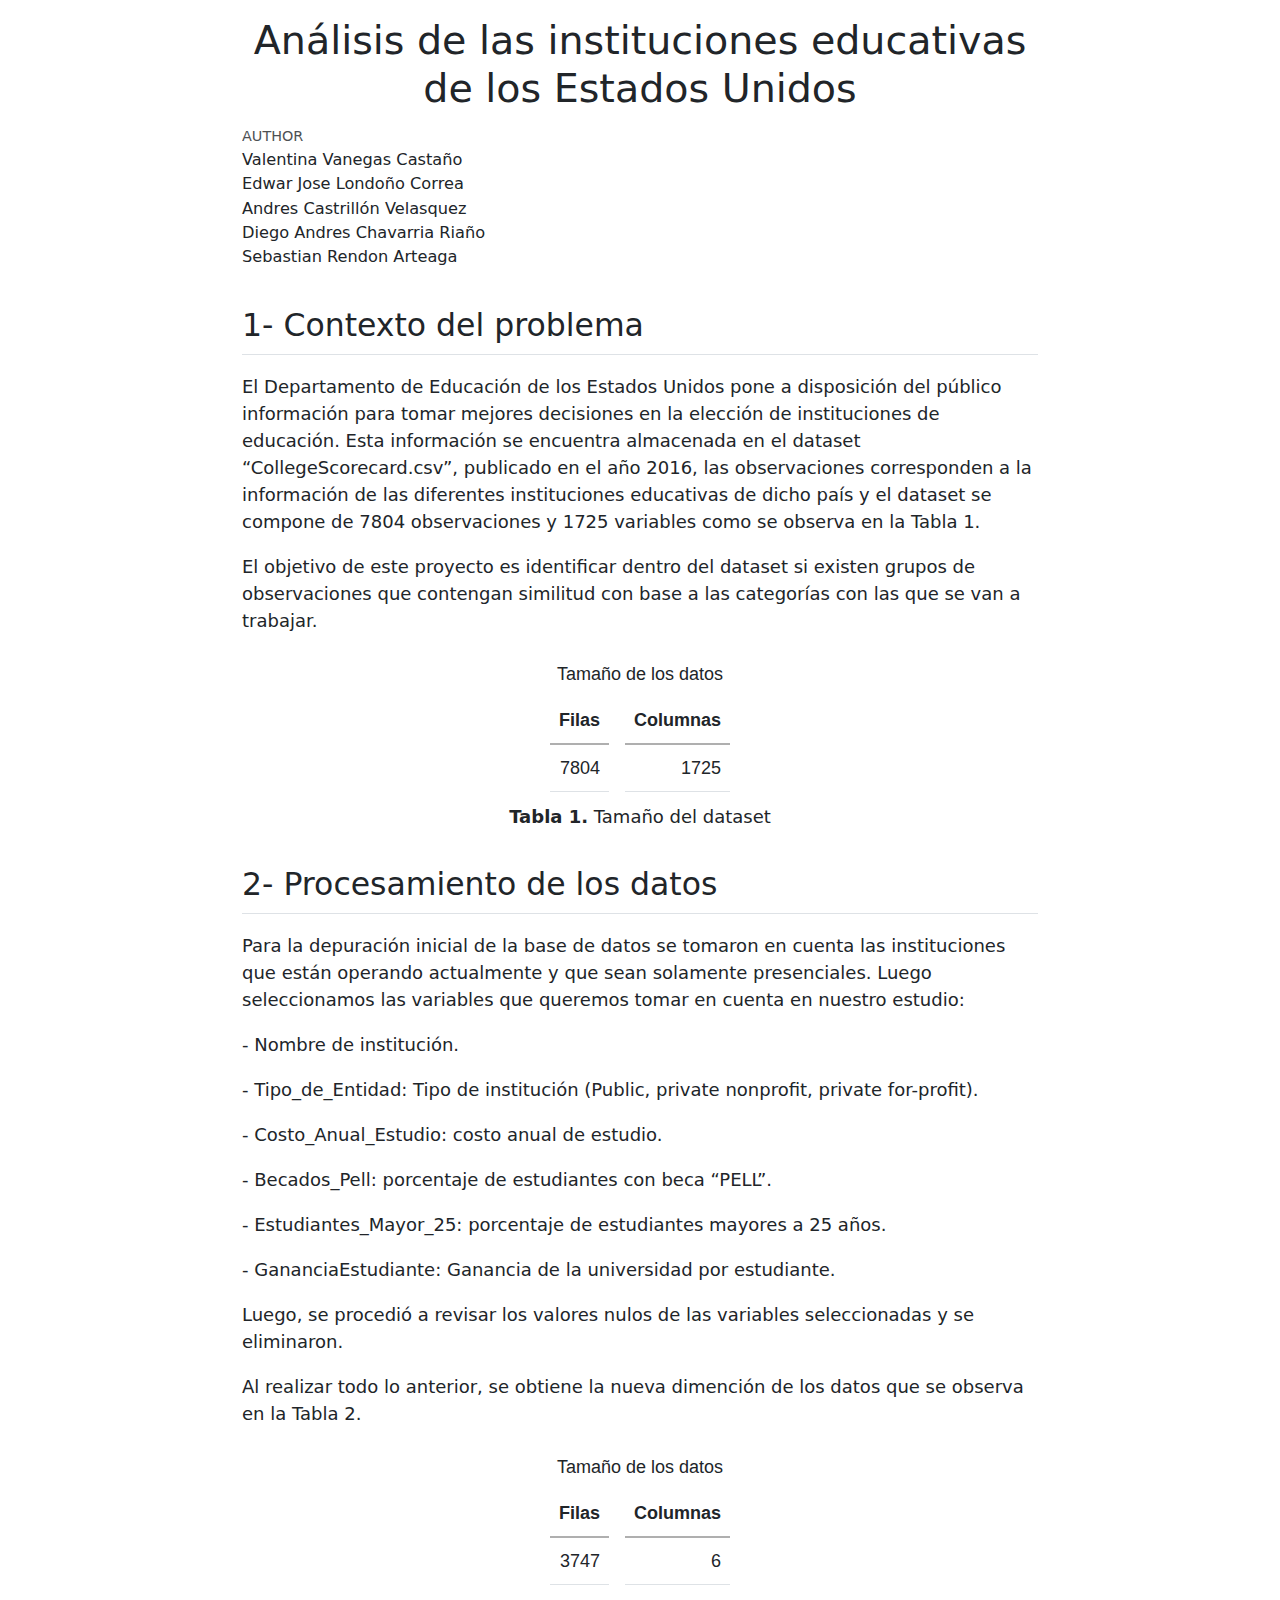
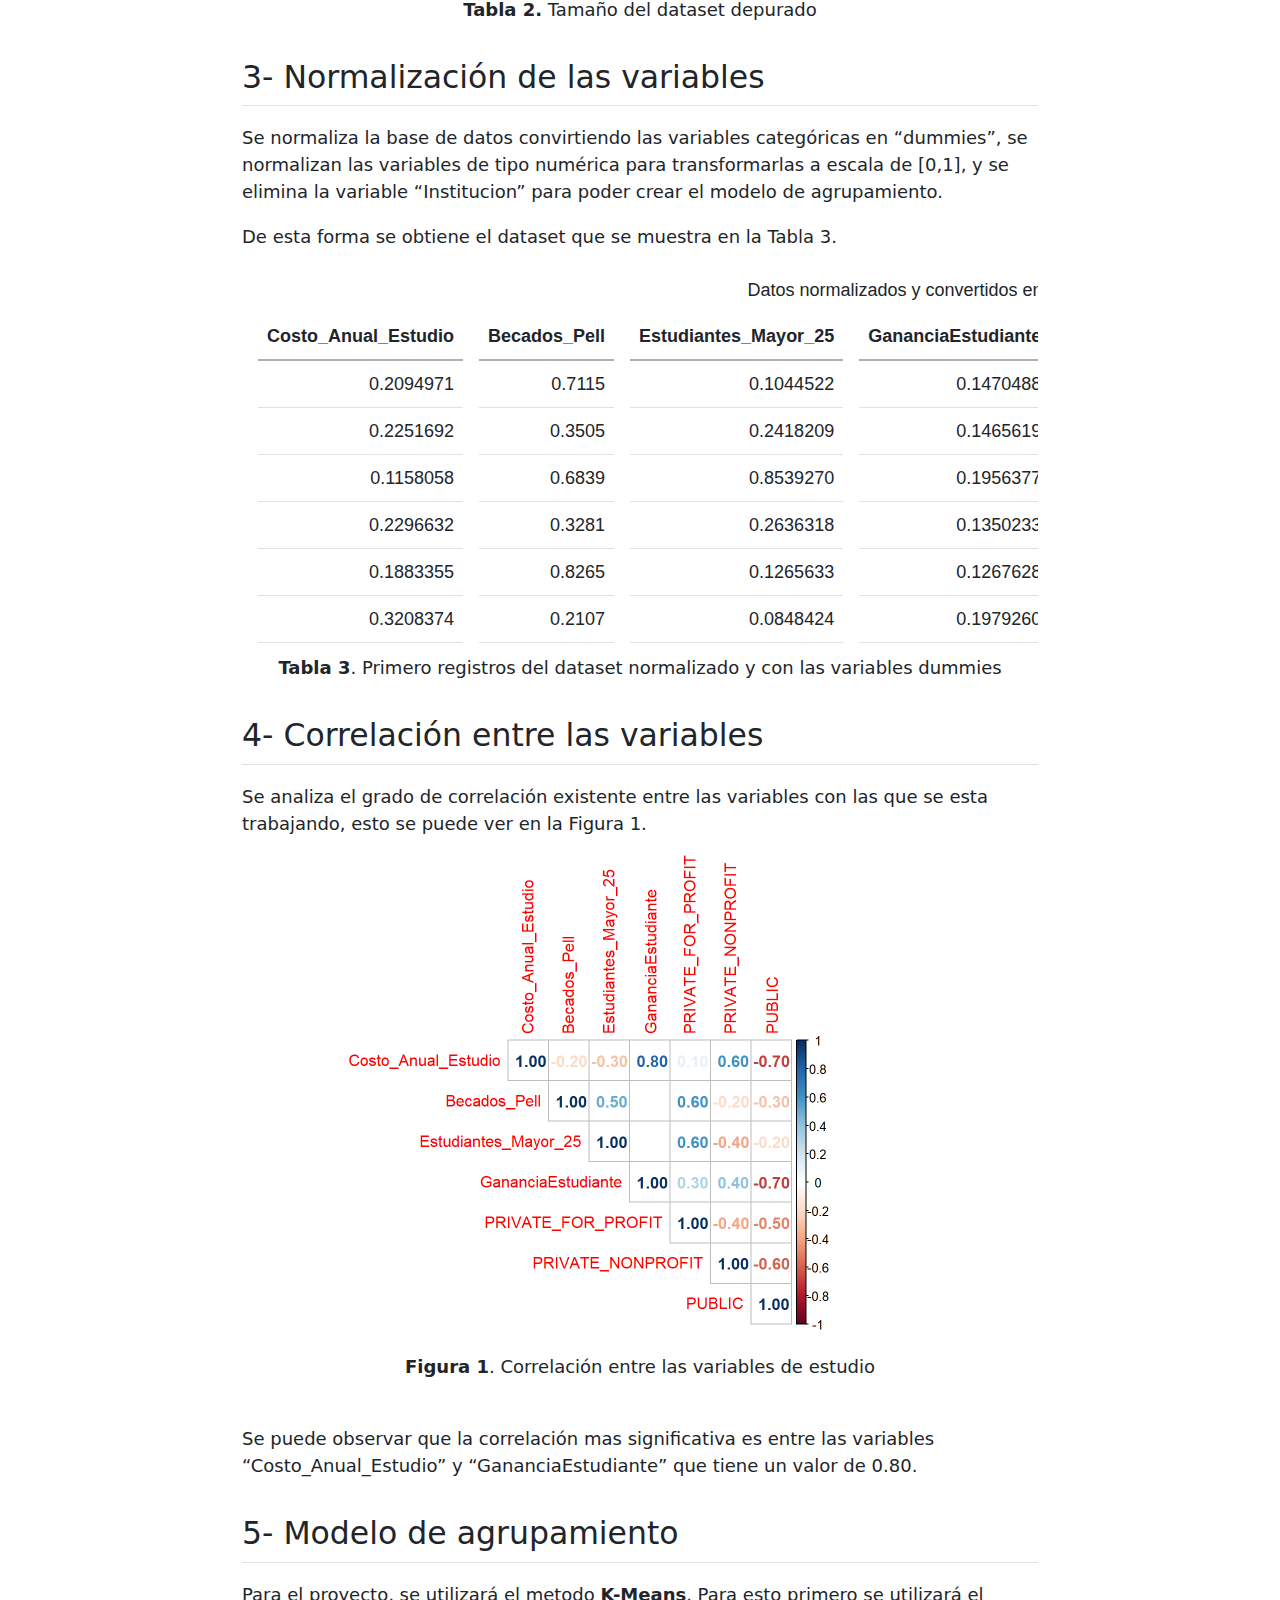
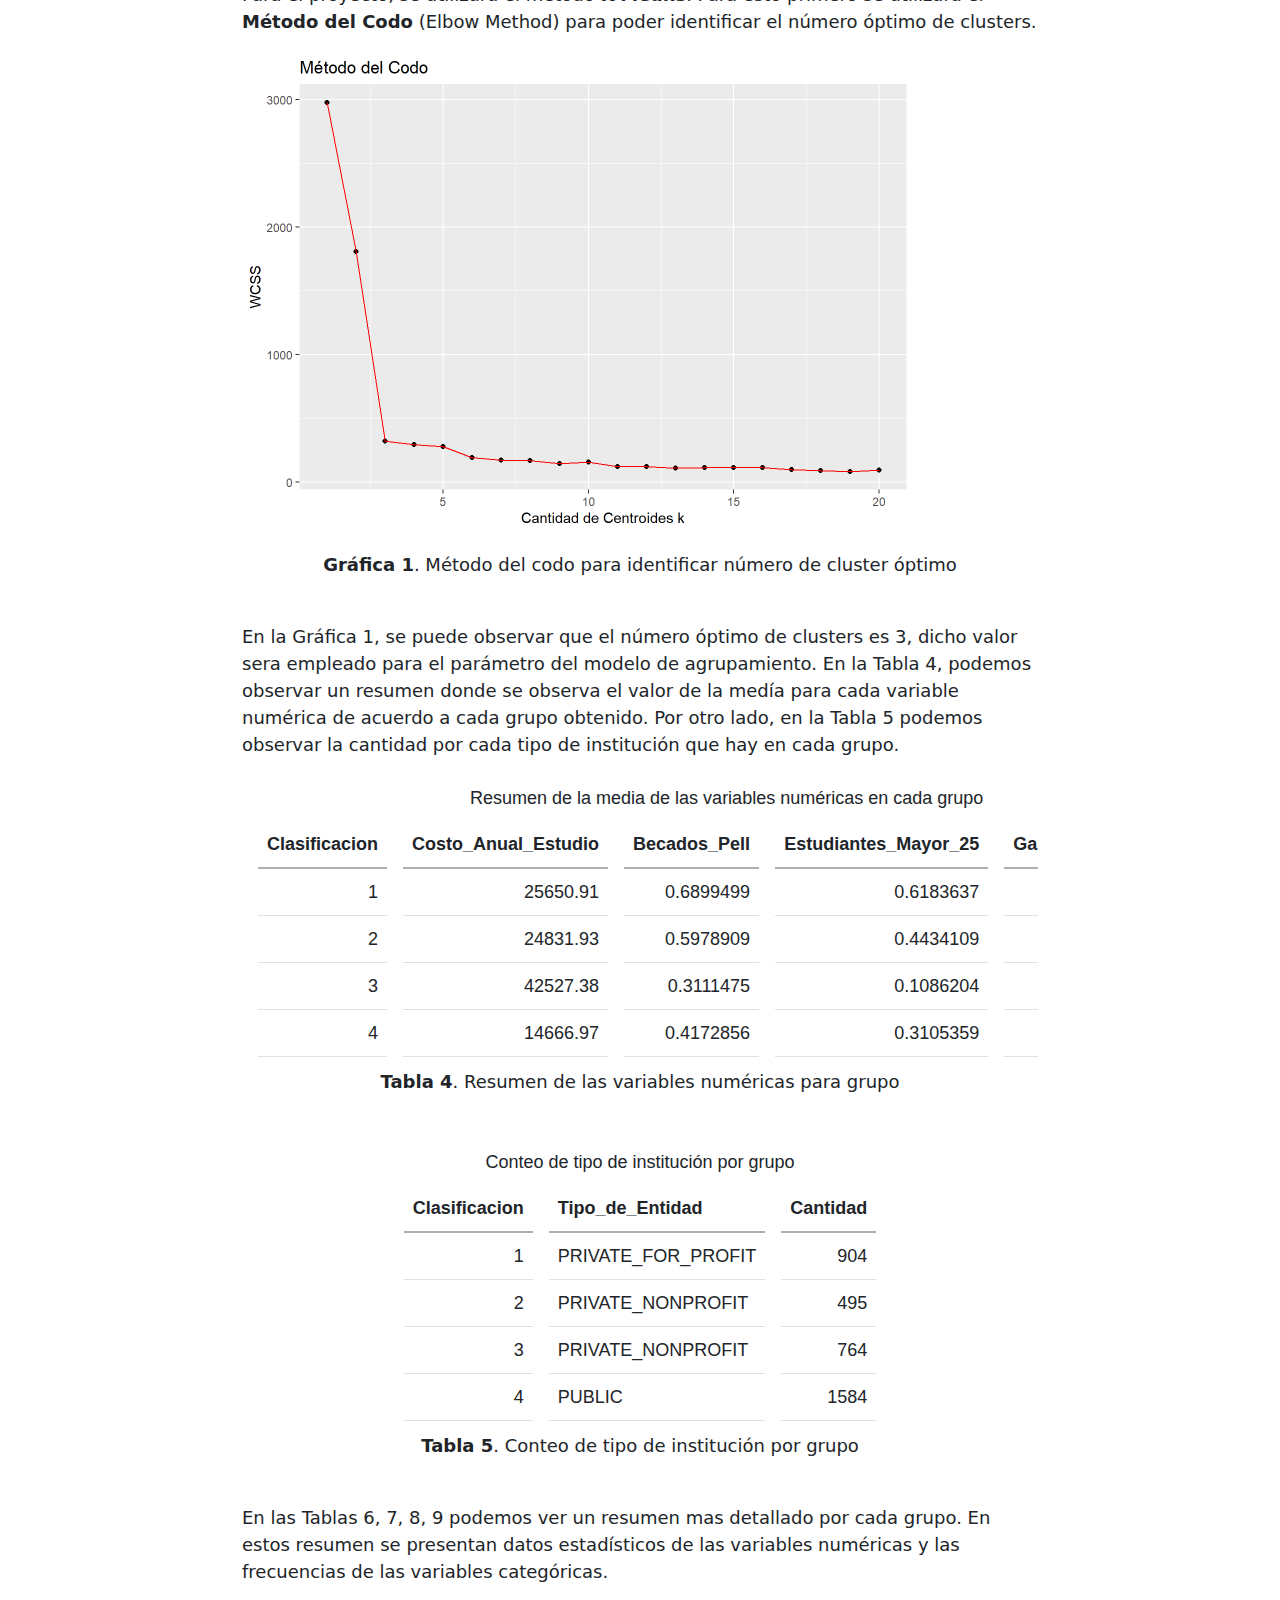
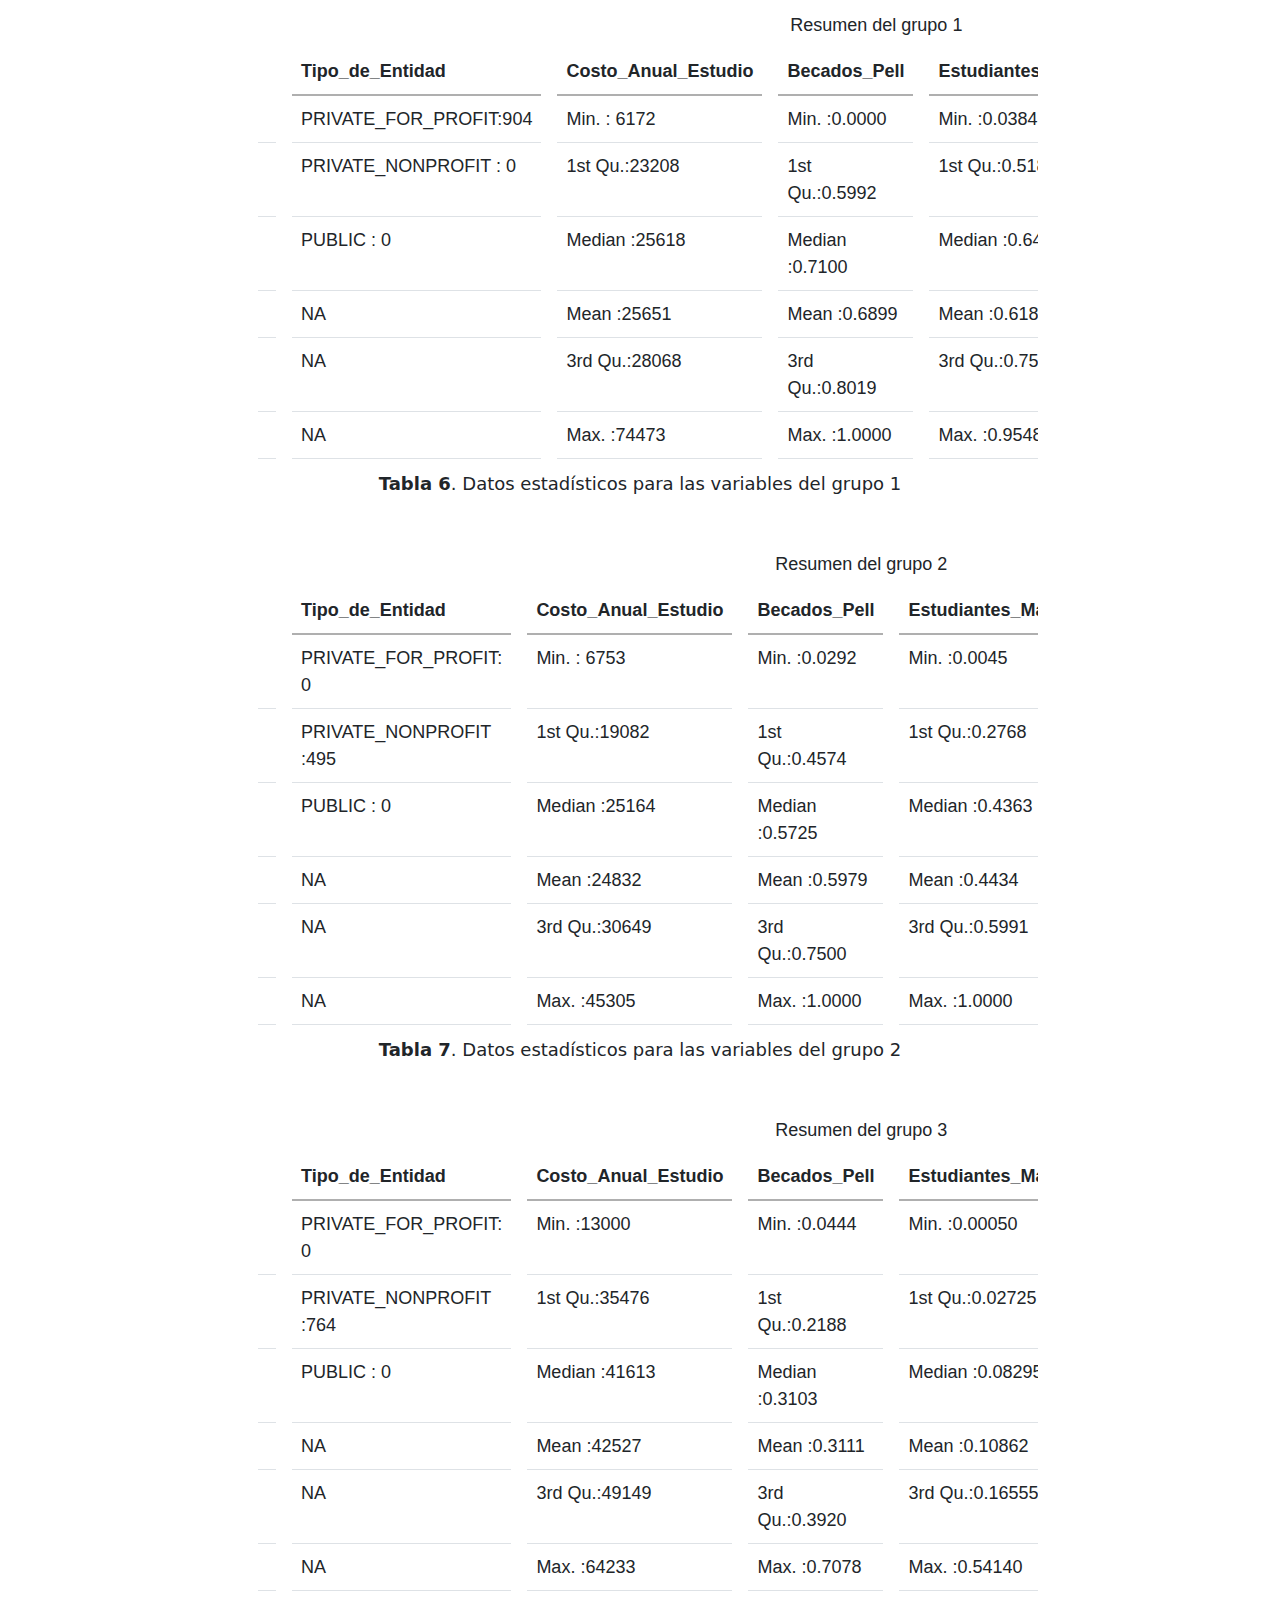
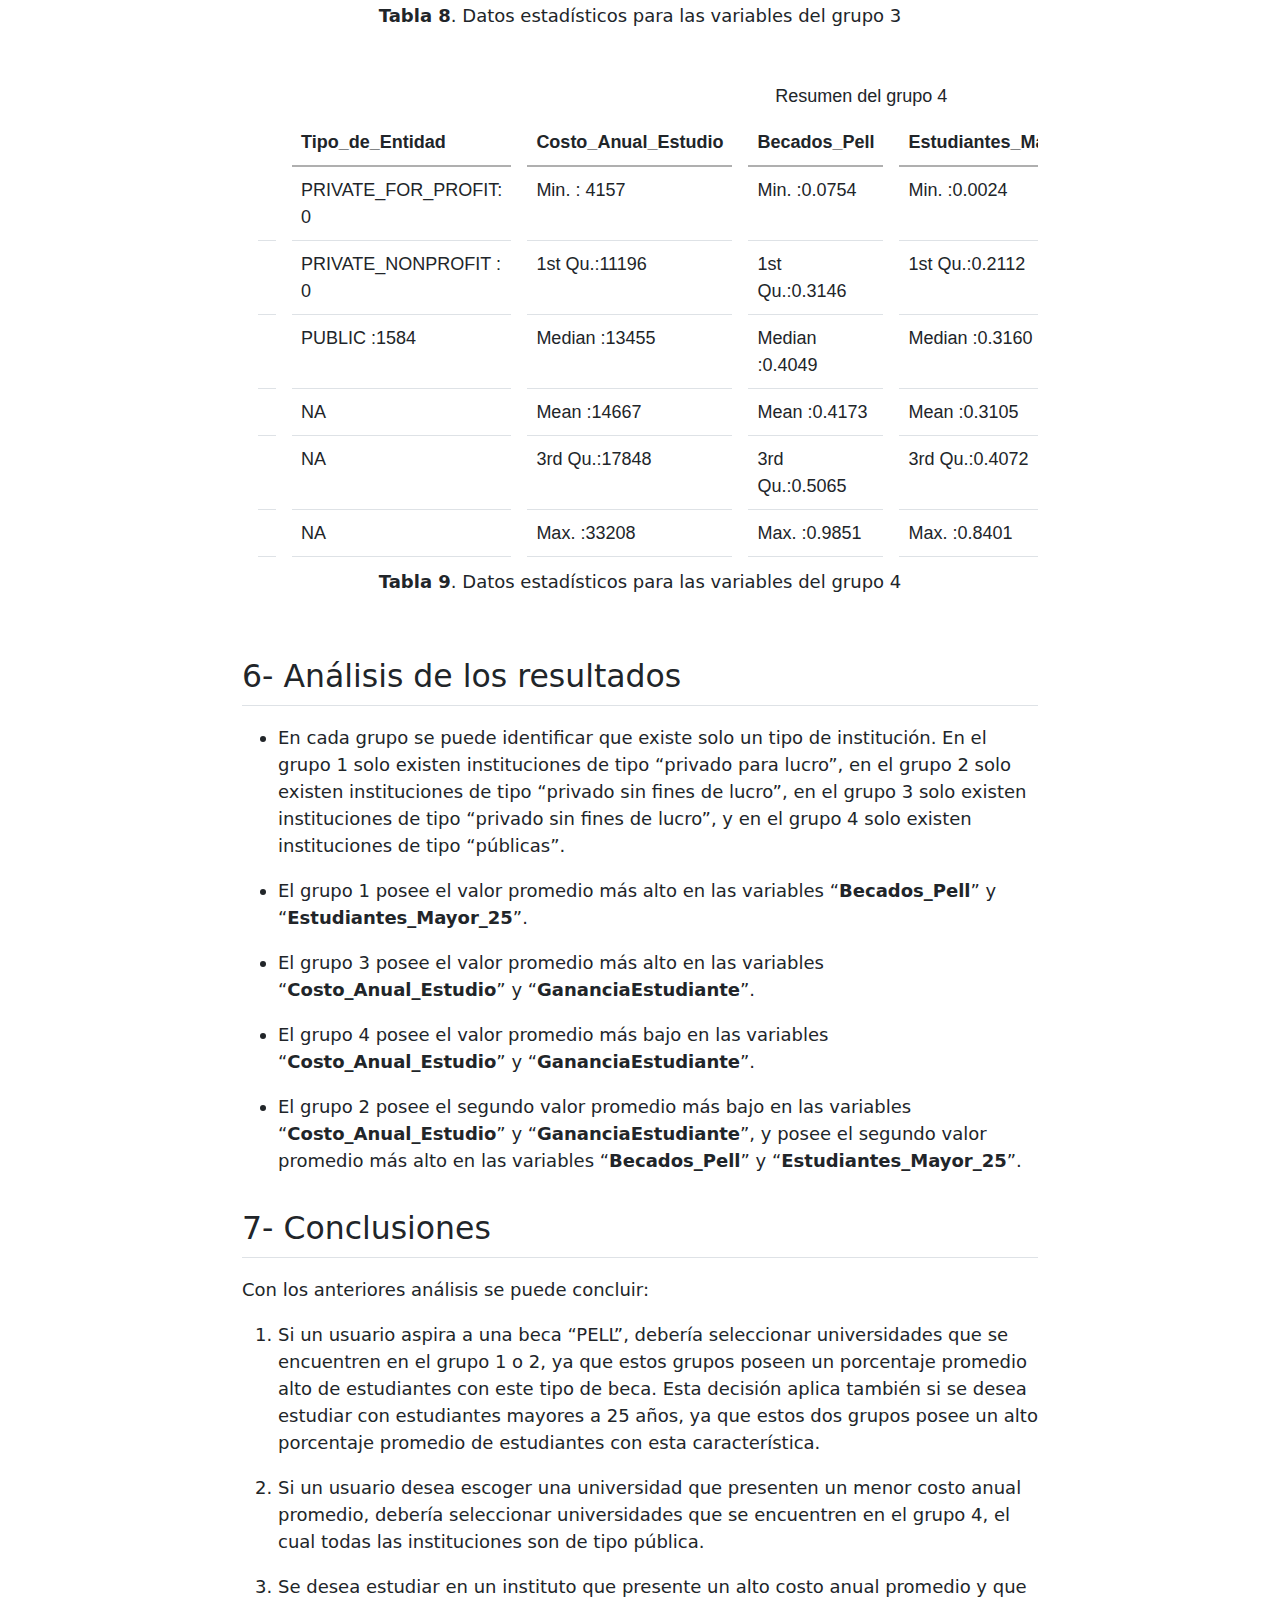
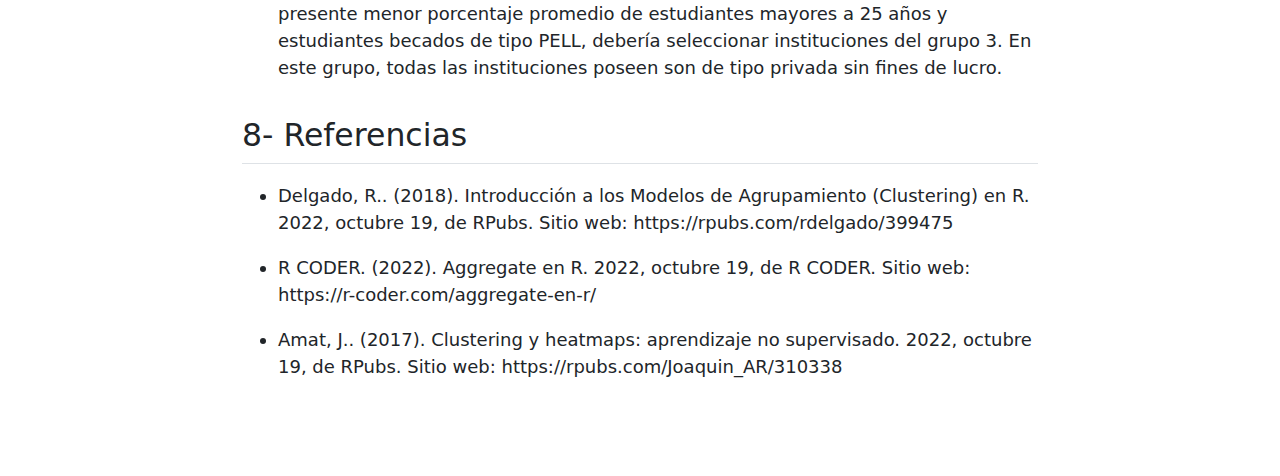
==== Trabajo1TAE.html @ 6197a341 "Correciones" ====
<!DOCTYPE html>
<html xmlns="http://www.w3.org/1999/xhtml" lang="en" xml:lang="en"><head>

<meta charset="utf-8">
<meta name="generator" content="quarto-1.0.36">

<meta name="viewport" content="width=device-width, initial-scale=1.0, user-scalable=yes">

<meta name="author" content="Valentina Vanegas Castaño   Edwar Jose Londoño Correa   Andres Castrillón Velasquez   Diego Andres Chavarria Riaño   Sebastian Rendon Arteaga">

<title>quarto-inputee9c7cef</title>
<style>
code{white-space: pre-wrap;}
span.smallcaps{font-variant: small-caps;}
span.underline{text-decoration: underline;}
div.column{display: inline-block; vertical-align: top; width: 50%;}
div.hanging-indent{margin-left: 1.5em; text-indent: -1.5em;}
ul.task-list{list-style: none;}
</style>


<script src="Trabajo1TAE_files/libs/clipboard/clipboard.min.js"></script>
<script src="Trabajo1TAE_files/libs/quarto-html/quarto.js"></script>
<script src="Trabajo1TAE_files/libs/quarto-html/popper.min.js"></script>
<script src="Trabajo1TAE_files/libs/quarto-html/tippy.umd.min.js"></script>
<script src="Trabajo1TAE_files/libs/quarto-html/anchor.min.js"></script>
<link href="Trabajo1TAE_files/libs/quarto-html/tippy.css" rel="stylesheet">
<link href="Trabajo1TAE_files/libs/quarto-html/quarto-syntax-highlighting.css" rel="stylesheet" id="quarto-text-highlighting-styles">
<script src="Trabajo1TAE_files/libs/bootstrap/bootstrap.min.js"></script>
<link href="Trabajo1TAE_files/libs/bootstrap/bootstrap-icons.css" rel="stylesheet">
<link href="Trabajo1TAE_files/libs/bootstrap/bootstrap.min.css" rel="stylesheet" id="quarto-bootstrap" data-mode="light">

<script src="Trabajo1TAE_files/libs/kePrint-0.0.1/kePrint.js"></script>
<link href="Trabajo1TAE_files/libs/lightable-0.0.1/lightable.css" rel="stylesheet">


</head>

<body class="fullcontent">

<div id="quarto-content" class="page-columns page-rows-contents page-layout-article">

<main class="content" id="quarto-document-content">

<header id="title-block-header" class="quarto-title-block default">
<div class="quarto-title">
<h1 class="title"><center>
Análisis de las instituciones educativas de los Estados Unidos
</center></h1>
</div>



<div class="quarto-title-meta">

    <div>
    <div class="quarto-title-meta-heading">Author</div>
    <div class="quarto-title-meta-contents">
             <p>Valentina Vanegas Castaño <br> Edwar Jose Londoño Correa <br> Andres Castrillón Velasquez <br> Diego Andres Chavarria Riaño <br> Sebastian Rendon Arteaga </p>
          </div>
  </div>
    
    
  </div>
  

</header>

<div class="cell">

</div>
<section id="contexto-del-problema" class="level2">
<h2 class="anchored" data-anchor-id="contexto-del-problema">1- Contexto del problema</h2>
<p>El Departamento de Educación de los Estados Unidos pone a disposición del público información para tomar mejores decisiones en la elección de instituciones de educación. Esta información se encuentra almacenada en el dataset “CollegeScorecard.csv”, publicado en el año 2016, las observaciones corresponden a la información de las diferentes instituciones educativas de dicho país y el dataset se compone de 7804 observaciones y 1725 variables como se observa en la Tabla 1.</p>
<p>El objetivo de este proyecto es identificar dentro del dataset si existen grupos de observaciones que contengan similitud con base a las categorías con las que se van a trabajar.</p>
<div class="cell">

</div>
<div class="cell">
<div class="cell-output-display">

<table class="table lightable-minimal" style="width: auto !important; margin-left: auto; margin-right: auto; font-family: &quot;Trebuchet MS&quot;, verdana, sans-serif; margin-left: auto; margin-right: auto;">
<caption>Tamaño de los datos</caption>
 <thead>
  <tr>
   <th style="text-align:right;"> Filas </th>
   <th style="text-align:right;"> Columnas </th>
  </tr>
 </thead>
<tbody>
  <tr>
   <td style="text-align:right;"> 7804 </td>
   <td style="text-align:right;"> 1725 </td>
  </tr>
</tbody>
</table>

</div>
</div>
<center>
<strong>Tabla 1.</strong> Tamaño del dataset
</center>
</section>
<section id="procesamiento-de-los-datos" class="level2">
<h2 class="anchored" data-anchor-id="procesamiento-de-los-datos">2- Procesamiento de los datos</h2>
<p>Para la depuración inicial de la base de datos se tomaron en cuenta las instituciones que están operando actualmente y que sean solamente presenciales. Luego seleccionamos las variables que queremos tomar en cuenta en nuestro estudio:</p>
<p>- Nombre de institución.</p>
<p>- Tipo_de_Entidad: Tipo de institución (Public, private nonprofit, private for-profit).</p>
<p>- Costo_Anual_Estudio: costo anual de estudio.</p>
<p>- Becados_Pell: porcentaje de estudiantes con beca “PELL”.</p>
<p>- Estudiantes_Mayor_25: porcentaje de estudiantes mayores a 25 años.</p>
<p>- GananciaEstudiante: Ganancia de la universidad por estudiante.</p>
<p>Luego, se procedió a revisar los valores nulos de las variables seleccionadas y se eliminaron.</p>
<div class="cell">

</div>
<div class="cell">

</div>
<p>Al realizar todo lo anterior, se obtiene la nueva dimención de los datos que se observa en la Tabla 2.</p>
<div class="cell">
<div class="cell-output-display">

<table class="table lightable-minimal" style="width: auto !important; margin-left: auto; margin-right: auto; font-family: &quot;Trebuchet MS&quot;, verdana, sans-serif; margin-left: auto; margin-right: auto;">
<caption>Tamaño de los datos</caption>
 <thead>
  <tr>
   <th style="text-align:right;"> Filas </th>
   <th style="text-align:right;"> Columnas </th>
  </tr>
 </thead>
<tbody>
  <tr>
   <td style="text-align:right;"> 3747 </td>
   <td style="text-align:right;"> 6 </td>
  </tr>
</tbody>
</table>

</div>
</div>
<center>
<strong>Tabla 2.</strong> Tamaño del dataset depurado
</center>
</section>
<section id="normalización-de-las-variables" class="level2">
<h2 class="anchored" data-anchor-id="normalización-de-las-variables">3- Normalización de las variables</h2>
<p>Se normaliza la base de datos convirtiendo las variables categóricas en “dummies”, se normalizan las variables de tipo numérica para transformarlas a escala de [0,1], y se elimina la variable “Institucion” para poder crear el modelo de agrupamiento.</p>
<div class="cell">

</div>
<p>De esta forma se obtiene el dataset que se muestra en la Tabla 3.</p>
<div class="cell">
<div class="cell-output-display">

<table class="table lightable-minimal" style="width: auto !important; margin-left: auto; margin-right: auto; font-family: &quot;Trebuchet MS&quot;, verdana, sans-serif; margin-left: auto; margin-right: auto;">
<caption>Datos normalizados y convertidos en dummies</caption>
 <thead>
  <tr>
   <th style="text-align:right;"> Costo_Anual_Estudio </th>
   <th style="text-align:right;"> Becados_Pell </th>
   <th style="text-align:right;"> Estudiantes_Mayor_25 </th>
   <th style="text-align:right;"> GananciaEstudiante </th>
   <th style="text-align:right;"> PRIVATE_FOR_PROFIT </th>
   <th style="text-align:right;"> PRIVATE_NONPROFIT </th>
   <th style="text-align:right;"> PUBLIC </th>
  </tr>
 </thead>
<tbody>
  <tr>
   <td style="text-align:right;"> 0.2094971 </td>
   <td style="text-align:right;"> 0.7115 </td>
   <td style="text-align:right;"> 0.1044522 </td>
   <td style="text-align:right;"> 0.1470488 </td>
   <td style="text-align:right;"> 0 </td>
   <td style="text-align:right;"> 0 </td>
   <td style="text-align:right;"> 1 </td>
  </tr>
  <tr>
   <td style="text-align:right;"> 0.2251692 </td>
   <td style="text-align:right;"> 0.3505 </td>
   <td style="text-align:right;"> 0.2418209 </td>
   <td style="text-align:right;"> 0.1465619 </td>
   <td style="text-align:right;"> 0 </td>
   <td style="text-align:right;"> 0 </td>
   <td style="text-align:right;"> 1 </td>
  </tr>
  <tr>
   <td style="text-align:right;"> 0.1158058 </td>
   <td style="text-align:right;"> 0.6839 </td>
   <td style="text-align:right;"> 0.8539270 </td>
   <td style="text-align:right;"> 0.1956377 </td>
   <td style="text-align:right;"> 0 </td>
   <td style="text-align:right;"> 1 </td>
   <td style="text-align:right;"> 0 </td>
  </tr>
  <tr>
   <td style="text-align:right;"> 0.2296632 </td>
   <td style="text-align:right;"> 0.3281 </td>
   <td style="text-align:right;"> 0.2636318 </td>
   <td style="text-align:right;"> 0.1350233 </td>
   <td style="text-align:right;"> 0 </td>
   <td style="text-align:right;"> 0 </td>
   <td style="text-align:right;"> 1 </td>
  </tr>
  <tr>
   <td style="text-align:right;"> 0.1883355 </td>
   <td style="text-align:right;"> 0.8265 </td>
   <td style="text-align:right;"> 0.1265633 </td>
   <td style="text-align:right;"> 0.1267628 </td>
   <td style="text-align:right;"> 0 </td>
   <td style="text-align:right;"> 0 </td>
   <td style="text-align:right;"> 1 </td>
  </tr>
  <tr>
   <td style="text-align:right;"> 0.3208374 </td>
   <td style="text-align:right;"> 0.2107 </td>
   <td style="text-align:right;"> 0.0848424 </td>
   <td style="text-align:right;"> 0.1979260 </td>
   <td style="text-align:right;"> 0 </td>
   <td style="text-align:right;"> 0 </td>
   <td style="text-align:right;"> 1 </td>
  </tr>
</tbody>
</table>

</div>
</div>
<center>
<strong>Tabla 3</strong>. Primero registros del dataset normalizado y con las variables dummies
</center>
</section>
<section id="correlación-entre-las-variables" class="level2">
<h2 class="anchored" data-anchor-id="correlación-entre-las-variables">4- Correlación entre las variables</h2>
<p>Se analiza el grado de correlación existente entre las variables con las que se esta trabajando, esto se puede ver en la Figura 1.</p>
<div class="cell">
<div class="cell-output-display">
<p><img src="Trabajo1TAE_files/figure-html/unnamed-chunk-9-1.png" class="img-fluid" width="672"></p>
</div>
</div>
<center>
<strong>Figura 1</strong>. Correlación entre las variables de estudio
</center>
<p><br></p>
<p>Se puede observar que la correlación mas significativa es entre las variables “Costo_Anual_Estudio” y “GananciaEstudiante” que tiene un valor de 0.80.</p>
</section>
<section id="modelo-de-agrupamiento" class="level2">
<h2 class="anchored" data-anchor-id="modelo-de-agrupamiento">5- Modelo de agrupamiento</h2>
<p>Para el proyecto, se utilizará el metodo <strong>K-Means</strong>. Para esto primero se utilizará el <strong>Método del Codo</strong> (Elbow Method) para poder identificar el número óptimo de clusters.</p>
<div class="cell">
<div class="cell-output-display">
<p><img src="Trabajo1TAE_files/figure-html/unnamed-chunk-10-1.png" class="img-fluid" width="672"></p>
</div>
</div>
<center>
<strong>Gráfica 1</strong>. Método del codo para identificar número de cluster óptimo
</center>
<p><br></p>
<p>En la Gráfica 1, se puede observar que el número óptimo de clusters es 3, dicho valor sera empleado para el parámetro del modelo de agrupamiento. En la Tabla 4, podemos observar un resumen donde se observa el valor de la medía para cada variable numérica de acuerdo a cada grupo obtenido. Por otro lado, en la Tabla 5 podemos observar la cantidad por cada tipo de institución que hay en cada grupo.</p>
<div class="cell">

</div>
<div class="cell">
<div class="cell-output-display">

<table class="table lightable-minimal" style="width: auto !important; margin-left: auto; margin-right: auto; font-family: &quot;Trebuchet MS&quot;, verdana, sans-serif; margin-left: auto; margin-right: auto;">
<caption>Resumen de la media de las variables numéricas en cada grupo</caption>
 <thead>
  <tr>
   <th style="text-align:right;"> Clasificacion </th>
   <th style="text-align:right;"> Costo_Anual_Estudio </th>
   <th style="text-align:right;"> Becados_Pell </th>
   <th style="text-align:right;"> Estudiantes_Mayor_25 </th>
   <th style="text-align:right;"> GananciaEstudiante </th>
  </tr>
 </thead>
<tbody>
  <tr>
   <td style="text-align:right;"> 1 </td>
   <td style="text-align:right;"> 25650.91 </td>
   <td style="text-align:right;"> 0.6899499 </td>
   <td style="text-align:right;"> 0.6183637 </td>
   <td style="text-align:right;"> 14236.274 </td>
  </tr>
  <tr>
   <td style="text-align:right;"> 2 </td>
   <td style="text-align:right;"> 24831.93 </td>
   <td style="text-align:right;"> 0.5978909 </td>
   <td style="text-align:right;"> 0.4434109 </td>
   <td style="text-align:right;"> 10236.176 </td>
  </tr>
  <tr>
   <td style="text-align:right;"> 3 </td>
   <td style="text-align:right;"> 42527.38 </td>
   <td style="text-align:right;"> 0.3111475 </td>
   <td style="text-align:right;"> 0.1086204 </td>
   <td style="text-align:right;"> 17077.959 </td>
  </tr>
  <tr>
   <td style="text-align:right;"> 4 </td>
   <td style="text-align:right;"> 14666.97 </td>
   <td style="text-align:right;"> 0.4172856 </td>
   <td style="text-align:right;"> 0.3105359 </td>
   <td style="text-align:right;"> 3938.273 </td>
  </tr>
</tbody>
</table>

</div>
</div>
<center>
<strong>Tabla 4</strong>. Resumen de las variables numéricas para grupo
</center>
<p><br></p>
<div class="cell">
<div class="cell-output-display">

<table class="table lightable-minimal" style="width: auto !important; margin-left: auto; margin-right: auto; font-family: &quot;Trebuchet MS&quot;, verdana, sans-serif; margin-left: auto; margin-right: auto;">
<caption>Conteo de tipo de institución por grupo</caption>
 <thead>
  <tr>
   <th style="text-align:right;"> Clasificacion </th>
   <th style="text-align:left;"> Tipo_de_Entidad </th>
   <th style="text-align:right;"> Cantidad </th>
  </tr>
 </thead>
<tbody>
  <tr>
   <td style="text-align:right;"> 1 </td>
   <td style="text-align:left;"> PRIVATE_FOR_PROFIT </td>
   <td style="text-align:right;"> 904 </td>
  </tr>
  <tr>
   <td style="text-align:right;"> 2 </td>
   <td style="text-align:left;"> PRIVATE_NONPROFIT </td>
   <td style="text-align:right;"> 495 </td>
  </tr>
  <tr>
   <td style="text-align:right;"> 3 </td>
   <td style="text-align:left;"> PRIVATE_NONPROFIT </td>
   <td style="text-align:right;"> 764 </td>
  </tr>
  <tr>
   <td style="text-align:right;"> 4 </td>
   <td style="text-align:left;"> PUBLIC </td>
   <td style="text-align:right;"> 1584 </td>
  </tr>
</tbody>
</table>

</div>
</div>
<center>
<strong>Tabla 5</strong>. Conteo de tipo de institución por grupo
</center>
<p><br></p>
<div class="cell">

</div>
<p>En las Tablas 6, 7, 8, 9 podemos ver un resumen mas detallado por cada grupo. En estos resumen se presentan datos estadísticos de las variables numéricas y las frecuencias de las variables categóricas.</p>
<div class="cell">
<div class="cell-output-display">

<table class="table lightable-minimal" style="width: auto !important; margin-left: auto; margin-right: auto; font-family: &quot;Trebuchet MS&quot;, verdana, sans-serif; margin-left: auto; margin-right: auto;">
<caption>Resumen del grupo 1</caption>
 <thead>
  <tr>
   <th style="text-align:left;">   </th>
   <th style="text-align:left;">           Tipo_de_Entidad </th>
   <th style="text-align:left;"> Costo_Anual_Estudio </th>
   <th style="text-align:left;">  Becados_Pell </th>
   <th style="text-align:left;"> Estudiantes_Mayor_25 </th>
   <th style="text-align:left;"> GananciaEstudiante </th>
   <th style="text-align:left;"> Clasificacion </th>
  </tr>
 </thead>
<tbody>
  <tr>
   <td style="text-align:left;">  </td>
   <td style="text-align:left;"> PRIVATE_FOR_PROFIT:904 </td>
   <td style="text-align:left;"> Min.   : 6172 </td>
   <td style="text-align:left;"> Min.   :0.0000 </td>
   <td style="text-align:left;"> Min.   :0.0384 </td>
   <td style="text-align:left;"> Min.   :  145 </td>
   <td style="text-align:left;"> Min.   :1 </td>
  </tr>
  <tr>
   <td style="text-align:left;">  </td>
   <td style="text-align:left;"> PRIVATE_NONPROFIT :  0 </td>
   <td style="text-align:left;"> 1st Qu.:23208 </td>
   <td style="text-align:left;"> 1st Qu.:0.5992 </td>
   <td style="text-align:left;"> 1st Qu.:0.5185 </td>
   <td style="text-align:left;"> 1st Qu.:10174 </td>
   <td style="text-align:left;"> 1st Qu.:1 </td>
  </tr>
  <tr>
   <td style="text-align:left;">  </td>
   <td style="text-align:left;"> PUBLIC            :  0 </td>
   <td style="text-align:left;"> Median :25618 </td>
   <td style="text-align:left;"> Median :0.7100 </td>
   <td style="text-align:left;"> Median :0.6464 </td>
   <td style="text-align:left;"> Median :13599 </td>
   <td style="text-align:left;"> Median :1 </td>
  </tr>
  <tr>
   <td style="text-align:left;">  </td>
   <td style="text-align:left;"> NA </td>
   <td style="text-align:left;"> Mean   :25651 </td>
   <td style="text-align:left;"> Mean   :0.6899 </td>
   <td style="text-align:left;"> Mean   :0.6184 </td>
   <td style="text-align:left;"> Mean   :14236 </td>
   <td style="text-align:left;"> Mean   :1 </td>
  </tr>
  <tr>
   <td style="text-align:left;">  </td>
   <td style="text-align:left;"> NA </td>
   <td style="text-align:left;"> 3rd Qu.:28068 </td>
   <td style="text-align:left;"> 3rd Qu.:0.8019 </td>
   <td style="text-align:left;"> 3rd Qu.:0.7502 </td>
   <td style="text-align:left;"> 3rd Qu.:18037 </td>
   <td style="text-align:left;"> 3rd Qu.:1 </td>
  </tr>
  <tr>
   <td style="text-align:left;">  </td>
   <td style="text-align:left;"> NA </td>
   <td style="text-align:left;"> Max.   :74473 </td>
   <td style="text-align:left;"> Max.   :1.0000 </td>
   <td style="text-align:left;"> Max.   :0.9548 </td>
   <td style="text-align:left;"> Max.   :61621 </td>
   <td style="text-align:left;"> Max.   :1 </td>
  </tr>
</tbody>
</table>

</div>
</div>
<center>
<strong>Tabla 6</strong>. Datos estadísticos para las variables del grupo 1
</center>
<p><br></p>
<div class="cell">
<div class="cell-output-display">

<table class="table lightable-minimal" style="width: auto !important; margin-left: auto; margin-right: auto; font-family: &quot;Trebuchet MS&quot;, verdana, sans-serif; margin-left: auto; margin-right: auto;">
<caption>Resumen del grupo 2</caption>
 <thead>
  <tr>
   <th style="text-align:left;">   </th>
   <th style="text-align:left;">           Tipo_de_Entidad </th>
   <th style="text-align:left;"> Costo_Anual_Estudio </th>
   <th style="text-align:left;">  Becados_Pell </th>
   <th style="text-align:left;"> Estudiantes_Mayor_25 </th>
   <th style="text-align:left;"> GananciaEstudiante </th>
   <th style="text-align:left;"> Clasificacion </th>
  </tr>
 </thead>
<tbody>
  <tr>
   <td style="text-align:left;">  </td>
   <td style="text-align:left;"> PRIVATE_FOR_PROFIT:  0 </td>
   <td style="text-align:left;"> Min.   : 6753 </td>
   <td style="text-align:left;"> Min.   :0.0292 </td>
   <td style="text-align:left;"> Min.   :0.0045 </td>
   <td style="text-align:left;"> Min.   :   41 </td>
   <td style="text-align:left;"> Min.   :2 </td>
  </tr>
  <tr>
   <td style="text-align:left;">  </td>
   <td style="text-align:left;"> PRIVATE_NONPROFIT :495 </td>
   <td style="text-align:left;"> 1st Qu.:19082 </td>
   <td style="text-align:left;"> 1st Qu.:0.4574 </td>
   <td style="text-align:left;"> 1st Qu.:0.2768 </td>
   <td style="text-align:left;"> 1st Qu.: 7150 </td>
   <td style="text-align:left;"> 1st Qu.:2 </td>
  </tr>
  <tr>
   <td style="text-align:left;">  </td>
   <td style="text-align:left;"> PUBLIC            :  0 </td>
   <td style="text-align:left;"> Median :25164 </td>
   <td style="text-align:left;"> Median :0.5725 </td>
   <td style="text-align:left;"> Median :0.4363 </td>
   <td style="text-align:left;"> Median :10045 </td>
   <td style="text-align:left;"> Median :2 </td>
  </tr>
  <tr>
   <td style="text-align:left;">  </td>
   <td style="text-align:left;"> NA </td>
   <td style="text-align:left;"> Mean   :24832 </td>
   <td style="text-align:left;"> Mean   :0.5979 </td>
   <td style="text-align:left;"> Mean   :0.4434 </td>
   <td style="text-align:left;"> Mean   :10236 </td>
   <td style="text-align:left;"> Mean   :2 </td>
  </tr>
  <tr>
   <td style="text-align:left;">  </td>
   <td style="text-align:left;"> NA </td>
   <td style="text-align:left;"> 3rd Qu.:30649 </td>
   <td style="text-align:left;"> 3rd Qu.:0.7500 </td>
   <td style="text-align:left;"> 3rd Qu.:0.5991 </td>
   <td style="text-align:left;"> 3rd Qu.:13158 </td>
   <td style="text-align:left;"> 3rd Qu.:2 </td>
  </tr>
  <tr>
   <td style="text-align:left;">  </td>
   <td style="text-align:left;"> NA </td>
   <td style="text-align:left;"> Max.   :45305 </td>
   <td style="text-align:left;"> Max.   :1.0000 </td>
   <td style="text-align:left;"> Max.   :1.0000 </td>
   <td style="text-align:left;"> Max.   :39878 </td>
   <td style="text-align:left;"> Max.   :2 </td>
  </tr>
</tbody>
</table>

</div>
</div>
<center>
<strong>Tabla 7</strong>. Datos estadísticos para las variables del grupo 2
</center>
<p><br></p>
<div class="cell">
<div class="cell-output-display">

<table class="table lightable-minimal" style="width: auto !important; margin-left: auto; margin-right: auto; font-family: &quot;Trebuchet MS&quot;, verdana, sans-serif; margin-left: auto; margin-right: auto;">
<caption>Resumen del grupo 3</caption>
 <thead>
  <tr>
   <th style="text-align:left;">   </th>
   <th style="text-align:left;">           Tipo_de_Entidad </th>
   <th style="text-align:left;"> Costo_Anual_Estudio </th>
   <th style="text-align:left;">  Becados_Pell </th>
   <th style="text-align:left;"> Estudiantes_Mayor_25 </th>
   <th style="text-align:left;"> GananciaEstudiante </th>
   <th style="text-align:left;"> Clasificacion </th>
  </tr>
 </thead>
<tbody>
  <tr>
   <td style="text-align:left;">  </td>
   <td style="text-align:left;"> PRIVATE_FOR_PROFIT:  0 </td>
   <td style="text-align:left;"> Min.   :13000 </td>
   <td style="text-align:left;"> Min.   :0.0444 </td>
   <td style="text-align:left;"> Min.   :0.00050 </td>
   <td style="text-align:left;"> Min.   :  517 </td>
   <td style="text-align:left;"> Min.   :3 </td>
  </tr>
  <tr>
   <td style="text-align:left;">  </td>
   <td style="text-align:left;"> PRIVATE_NONPROFIT :764 </td>
   <td style="text-align:left;"> 1st Qu.:35476 </td>
   <td style="text-align:left;"> 1st Qu.:0.2188 </td>
   <td style="text-align:left;"> 1st Qu.:0.02725 </td>
   <td style="text-align:left;"> 1st Qu.:12418 </td>
   <td style="text-align:left;"> 1st Qu.:3 </td>
  </tr>
  <tr>
   <td style="text-align:left;">  </td>
   <td style="text-align:left;"> PUBLIC            :  0 </td>
   <td style="text-align:left;"> Median :41613 </td>
   <td style="text-align:left;"> Median :0.3103 </td>
   <td style="text-align:left;"> Median :0.08295 </td>
   <td style="text-align:left;"> Median :15910 </td>
   <td style="text-align:left;"> Median :3 </td>
  </tr>
  <tr>
   <td style="text-align:left;">  </td>
   <td style="text-align:left;"> NA </td>
   <td style="text-align:left;"> Mean   :42527 </td>
   <td style="text-align:left;"> Mean   :0.3111 </td>
   <td style="text-align:left;"> Mean   :0.10862 </td>
   <td style="text-align:left;"> Mean   :17078 </td>
   <td style="text-align:left;"> Mean   :3 </td>
  </tr>
  <tr>
   <td style="text-align:left;">  </td>
   <td style="text-align:left;"> NA </td>
   <td style="text-align:left;"> 3rd Qu.:49149 </td>
   <td style="text-align:left;"> 3rd Qu.:0.3920 </td>
   <td style="text-align:left;"> 3rd Qu.:0.16555 </td>
   <td style="text-align:left;"> 3rd Qu.:20747 </td>
   <td style="text-align:left;"> 3rd Qu.:3 </td>
  </tr>
  <tr>
   <td style="text-align:left;">  </td>
   <td style="text-align:left;"> NA </td>
   <td style="text-align:left;"> Max.   :64233 </td>
   <td style="text-align:left;"> Max.   :0.7078 </td>
   <td style="text-align:left;"> Max.   :0.54140 </td>
   <td style="text-align:left;"> Max.   :52706 </td>
   <td style="text-align:left;"> Max.   :3 </td>
  </tr>
</tbody>
</table>

</div>
</div>
<center>
<strong>Tabla 8</strong>. Datos estadísticos para las variables del grupo 3
</center>
<p><br></p>
<div class="cell">
<div class="cell-output-display">

<table class="table lightable-minimal" style="width: auto !important; margin-left: auto; margin-right: auto; font-family: &quot;Trebuchet MS&quot;, verdana, sans-serif; margin-left: auto; margin-right: auto;">
<caption>Resumen del grupo 4</caption>
 <thead>
  <tr>
   <th style="text-align:left;">   </th>
   <th style="text-align:left;">           Tipo_de_Entidad </th>
   <th style="text-align:left;"> Costo_Anual_Estudio </th>
   <th style="text-align:left;">  Becados_Pell </th>
   <th style="text-align:left;"> Estudiantes_Mayor_25 </th>
   <th style="text-align:left;"> GananciaEstudiante </th>
   <th style="text-align:left;"> Clasificacion </th>
  </tr>
 </thead>
<tbody>
  <tr>
   <td style="text-align:left;">  </td>
   <td style="text-align:left;"> PRIVATE_FOR_PROFIT:   0 </td>
   <td style="text-align:left;"> Min.   : 4157 </td>
   <td style="text-align:left;"> Min.   :0.0754 </td>
   <td style="text-align:left;"> Min.   :0.0024 </td>
   <td style="text-align:left;"> Min.   :    2 </td>
   <td style="text-align:left;"> Min.   :4 </td>
  </tr>
  <tr>
   <td style="text-align:left;">  </td>
   <td style="text-align:left;"> PRIVATE_NONPROFIT :   0 </td>
   <td style="text-align:left;"> 1st Qu.:11196 </td>
   <td style="text-align:left;"> 1st Qu.:0.3146 </td>
   <td style="text-align:left;"> 1st Qu.:0.2112 </td>
   <td style="text-align:left;"> 1st Qu.: 1558 </td>
   <td style="text-align:left;"> 1st Qu.:4 </td>
  </tr>
  <tr>
   <td style="text-align:left;">  </td>
   <td style="text-align:left;"> PUBLIC            :1584 </td>
   <td style="text-align:left;"> Median :13455 </td>
   <td style="text-align:left;"> Median :0.4049 </td>
   <td style="text-align:left;"> Median :0.3160 </td>
   <td style="text-align:left;"> Median : 2948 </td>
   <td style="text-align:left;"> Median :4 </td>
  </tr>
  <tr>
   <td style="text-align:left;">  </td>
   <td style="text-align:left;"> NA </td>
   <td style="text-align:left;"> Mean   :14667 </td>
   <td style="text-align:left;"> Mean   :0.4173 </td>
   <td style="text-align:left;"> Mean   :0.3105 </td>
   <td style="text-align:left;"> Mean   : 3938 </td>
   <td style="text-align:left;"> Mean   :4 </td>
  </tr>
  <tr>
   <td style="text-align:left;">  </td>
   <td style="text-align:left;"> NA </td>
   <td style="text-align:left;"> 3rd Qu.:17848 </td>
   <td style="text-align:left;"> 3rd Qu.:0.5065 </td>
   <td style="text-align:left;"> 3rd Qu.:0.4072 </td>
   <td style="text-align:left;"> 3rd Qu.: 5419 </td>
   <td style="text-align:left;"> 3rd Qu.:4 </td>
  </tr>
  <tr>
   <td style="text-align:left;">  </td>
   <td style="text-align:left;"> NA </td>
   <td style="text-align:left;"> Max.   :33208 </td>
   <td style="text-align:left;"> Max.   :0.9851 </td>
   <td style="text-align:left;"> Max.   :0.8401 </td>
   <td style="text-align:left;"> Max.   :24891 </td>
   <td style="text-align:left;"> Max.   :4 </td>
  </tr>
</tbody>
</table>

</div>
</div>
<center>
<strong>Tabla 9</strong>. Datos estadísticos para las variables del grupo 4
</center>
<p><br></p>
</section>
<section id="análisis-de-los-resultados" class="level2">
<h2 class="anchored" data-anchor-id="análisis-de-los-resultados">6- Análisis de los resultados</h2>
<ul>
<li><p>En cada grupo se puede identificar que existe solo un tipo de institución. En el grupo 1 solo existen instituciones de tipo “privado para lucro”, en el grupo 2 solo existen instituciones de tipo “privado sin fines de lucro”, en el grupo 3 solo existen instituciones de tipo “privado sin fines de lucro”, y en el grupo 4 solo existen instituciones de tipo “públicas”.</p></li>
<li><p>El grupo 1 posee el valor promedio más alto en las variables “<strong>Becados_Pell</strong>” y “<strong>Estudiantes_Mayor_25</strong>”.</p></li>
<li><p>El grupo 3 posee el valor promedio más alto en las variables “<strong>Costo_Anual_Estudio</strong>” y “<strong>GananciaEstudiante</strong>”.</p></li>
<li><p>El grupo 4 posee el valor promedio más bajo en las variables “<strong>Costo_Anual_Estudio</strong>” y “<strong>GananciaEstudiante</strong>”.</p></li>
<li><p>El grupo 2 posee el segundo valor promedio más bajo en las variables “<strong>Costo_Anual_Estudio</strong>” y “<strong>GananciaEstudiante</strong>”, y posee el segundo valor promedio más alto en las variables “<strong>Becados_Pell</strong>” y “<strong>Estudiantes_Mayor_25</strong>”.</p></li>
</ul>
</section>
<section id="conclusiones" class="level2">
<h2 class="anchored" data-anchor-id="conclusiones">7- Conclusiones</h2>
<p>Con los anteriores análisis se puede concluir:</p>
<ol type="1">
<li><p>Si un usuario aspira a una beca “PELL”, debería seleccionar universidades que se encuentren en el grupo 1 o 2, ya que estos grupos poseen un porcentaje promedio alto de estudiantes con este tipo de beca. Esta decisión aplica también si se desea estudiar con estudiantes mayores a 25 años, ya que estos dos grupos posee un alto porcentaje promedio de estudiantes con esta característica.</p></li>
<li><p>Si un usuario desea escoger una universidad que presenten un menor costo anual promedio, debería seleccionar universidades que se encuentren en el grupo 4, el cual todas las instituciones son de tipo pública.</p></li>
<li><p>Se desea estudiar en un instituto que presente un alto costo anual promedio y que presente menor porcentaje promedio de estudiantes mayores a 25 años y estudiantes becados de tipo PELL, debería seleccionar instituciones del grupo 3. En este grupo, todas las instituciones poseen son de tipo privada sin fines de lucro.</p></li>
</ol>
</section>
<section id="referencias" class="level2">
<h2 class="anchored" data-anchor-id="referencias">8- Referencias</h2>
<ul>
<li><p>Delgado, R.. (2018). Introducción a los Modelos de Agrupamiento (Clustering) en R. 2022, octubre 19, de RPubs. Sitio web: https://rpubs.com/rdelgado/399475</p></li>
<li><p>R CODER. (2022). Aggregate en R. 2022, octubre 19, de R CODER. Sitio web: https://r-coder.com/aggregate-en-r/</p></li>
<li><p>Amat, J.. (2017). Clustering y heatmaps: aprendizaje no supervisado. 2022, octubre 19, de RPubs. Sitio web: https://rpubs.com/Joaquin_AR/310338</p></li>
</ul>
</section>

</main>
<!-- /main column -->
<script id="quarto-html-after-body" type="application/javascript">
window.document.addEventListener("DOMContentLoaded", function (event) {
  const toggleBodyColorMode = (bsSheetEl) => {
    const mode = bsSheetEl.getAttribute("data-mode");
    const bodyEl = window.document.querySelector("body");
    if (mode === "dark") {
      bodyEl.classList.add("quarto-dark");
      bodyEl.classList.remove("quarto-light");
    } else {
      bodyEl.classList.add("quarto-light");
      bodyEl.classList.remove("quarto-dark");
    }
  }
  const toggleBodyColorPrimary = () => {
    const bsSheetEl = window.document.querySelector("link#quarto-bootstrap");
    if (bsSheetEl) {
      toggleBodyColorMode(bsSheetEl);
    }
  }
  toggleBodyColorPrimary();  
  const icon = "";
  const anchorJS = new window.AnchorJS();
  anchorJS.options = {
    placement: 'right',
    icon: icon
  };
  anchorJS.add('.anchored');
  const clipboard = new window.ClipboardJS('.code-copy-button', {
    target: function(trigger) {
      return trigger.previousElementSibling;
    }
  });
  clipboard.on('success', function(e) {
    // button target
    const button = e.trigger;
    // don't keep focus
    button.blur();
    // flash "checked"
    button.classList.add('code-copy-button-checked');
    var currentTitle = button.getAttribute("title");
    button.setAttribute("title", "Copied!");
    setTimeout(function() {
      button.setAttribute("title", currentTitle);
      button.classList.remove('code-copy-button-checked');
    }, 1000);
    // clear code selection
    e.clearSelection();
  });
  function tippyHover(el, contentFn) {
    const config = {
      allowHTML: true,
      content: contentFn,
      maxWidth: 500,
      delay: 100,
      arrow: false,
      appendTo: function(el) {
          return el.parentElement;
      },
      interactive: true,
      interactiveBorder: 10,
      theme: 'quarto',
      placement: 'bottom-start'
    };
    window.tippy(el, config); 
  }
  const noterefs = window.document.querySelectorAll('a[role="doc-noteref"]');
  for (var i=0; i<noterefs.length; i++) {
    const ref = noterefs[i];
    tippyHover(ref, function() {
      let href = ref.getAttribute('href');
      try { href = new URL(href).hash; } catch {}
      const id = href.replace(/^#\/?/, "");
      const note = window.document.getElementById(id);
      return note.innerHTML;
    });
  }
  var bibliorefs = window.document.querySelectorAll('a[role="doc-biblioref"]');
  for (var i=0; i<bibliorefs.length; i++) {
    const ref = bibliorefs[i];
    const cites = ref.parentNode.getAttribute('data-cites').split(' ');
    tippyHover(ref, function() {
      var popup = window.document.createElement('div');
      cites.forEach(function(cite) {
        var citeDiv = window.document.createElement('div');
        citeDiv.classList.add('hanging-indent');
        citeDiv.classList.add('csl-entry');
        var biblioDiv = window.document.getElementById('ref-' + cite);
        if (biblioDiv) {
          citeDiv.innerHTML = biblioDiv.innerHTML;
        }
        popup.appendChild(citeDiv);
      });
      return popup.innerHTML;
    });
  }
});
</script>
</div> <!-- /content -->



</body></html>
---- Trabajo1TAE_files/libs/quarto-html/tippy.css ----
.tippy-box[data-animation=fade][data-state=hidden]{opacity:0}[data-tippy-root]{max-width:calc(100vw - 10px)}.tippy-box{position:relative;background-color:#333;color:#fff;border-radius:4px;font-size:14px;line-height:1.4;white-space:normal;outline:0;transition-property:transform,visibility,opacity}.tippy-box[data-placement^=top]>.tippy-arrow{bottom:0}.tippy-box[data-placement^=top]>.tippy-arrow:before{bottom:-7px;left:0;border-width:8px 8px 0;border-top-color:initial;transform-origin:center top}.tippy-box[data-placement^=bottom]>.tippy-arrow{top:0}.tippy-box[data-placement^=bottom]>.tippy-arrow:before{top:-7px;left:0;border-width:0 8px 8px;border-bottom-color:initial;transform-origin:center bottom}.tippy-box[data-placement^=left]>.tippy-arrow{right:0}.tippy-box[data-placement^=left]>.tippy-arrow:before{border-width:8px 0 8px 8px;border-left-color:initial;right:-7px;transform-origin:center left}.tippy-box[data-placement^=right]>.tippy-arrow{left:0}.tippy-box[data-placement^=right]>.tippy-arrow:before{left:-7px;border-width:8px 8px 8px 0;border-right-color:initial;transform-origin:center right}.tippy-box[data-inertia][data-state=visible]{transition-timing-function:cubic-bezier(.54,1.5,.38,1.11)}.tippy-arrow{width:16px;height:16px;color:#333}.tippy-arrow:before{content:"";position:absolute;border-color:transparent;border-style:solid}.tippy-content{position:relative;padding:5px 9px;z-index:1}
---- Trabajo1TAE_files/libs/quarto-html/quarto-syntax-highlighting.css ----
/* quarto syntax highlight colors */
:root {
  --quarto-hl-ot-color: #003B4F;
  --quarto-hl-at-color: #657422;
  --quarto-hl-ss-color: #20794D;
  --quarto-hl-an-color: #5E5E5E;
  --quarto-hl-fu-color: #4758AB;
  --quarto-hl-st-color: #20794D;
  --quarto-hl-cf-color: #003B4F;
  --quarto-hl-op-color: #5E5E5E;
  --quarto-hl-er-color: #AD0000;
  --quarto-hl-bn-color: #AD0000;
  --quarto-hl-al-color: #AD0000;
  --quarto-hl-va-color: #111111;
  --quarto-hl-bu-color: inherit;
  --quarto-hl-ex-color: inherit;
  --quarto-hl-pp-color: #AD0000;
  --quarto-hl-in-color: #5E5E5E;
  --quarto-hl-vs-color: #20794D;
  --quarto-hl-wa-color: #5E5E5E;
  --quarto-hl-do-color: #5E5E5E;
  --quarto-hl-im-color: #00769E;
  --quarto-hl-ch-color: #20794D;
  --quarto-hl-dt-color: #AD0000;
  --quarto-hl-fl-color: #AD0000;
  --quarto-hl-co-color: #5E5E5E;
  --quarto-hl-cv-color: #5E5E5E;
  --quarto-hl-cn-color: #8f5902;
  --quarto-hl-sc-color: #5E5E5E;
  --quarto-hl-dv-color: #AD0000;
  --quarto-hl-kw-color: #003B4F;
}

/* other quarto variables */
:root {
  --quarto-font-monospace: SFMono-Regular, Menlo, Monaco, Consolas, "Liberation Mono", "Courier New", monospace;
}

pre > code.sourceCode > span {
  color: #003B4F;
}

code span {
  color: #003B4F;
}

code.sourceCode > span {
  color: #003B4F;
}

div.sourceCode,
div.sourceCode pre.sourceCode {
  color: #003B4F;
}

code span.ot {
  color: #003B4F;
}

code span.at {
  color: #657422;
}

code span.ss {
  color: #20794D;
}

code span.an {
  color: #5E5E5E;
}

code span.fu {
  color: #4758AB;
}

code span.st {
  color: #20794D;
}

code span.cf {
  color: #003B4F;
}

code span.op {
  color: #5E5E5E;
}

code span.er {
  color: #AD0000;
}

code span.bn {
  color: #AD0000;
}

code span.al {
  color: #AD0000;
}

code span.va {
  color: #111111;
}

code span.pp {
  color: #AD0000;
}

code span.in {
  color: #5E5E5E;
}

code span.vs {
  color: #20794D;
}

code span.wa {
  color: #5E5E5E;
  font-style: italic;
}

code span.do {
  color: #5E5E5E;
  font-style: italic;
}

code span.im {
  color: #00769E;
}

code span.ch {
  color: #20794D;
}

code span.dt {
  color: #AD0000;
}

code span.fl {
  color: #AD0000;
}

code span.co {
  color: #5E5E5E;
}

code span.cv {
  color: #5E5E5E;
  font-style: italic;
}

code span.cn {
  color: #8f5902;
}

code span.sc {
  color: #5E5E5E;
}

code span.dv {
  color: #AD0000;
}

code span.kw {
  color: #003B4F;
}

.prevent-inlining {
  content: "</";
}

/*# sourceMappingURL=debc5d5d77c3f9108843748ff7464032.css.map */
---- Trabajo1TAE_files/libs/lightable-0.0.1/lightable.css ----
/*!
 * lightable v0.0.1
 * Copyright 2020 Hao Zhu
 * Licensed under MIT (https://github.com/haozhu233/kableExtra/blob/master/LICENSE)
 */

.lightable-minimal {
  border-collapse: separate;
  border-spacing: 16px 1px;
  width: 100%;
  margin-bottom: 10px;
}

.lightable-minimal td {
  margin-left: 5px;
  margin-right: 5px;
}

.lightable-minimal th {
  margin-left: 5px;
  margin-right: 5px;
}

.lightable-minimal thead tr:last-child th {
  border-bottom: 2px solid #00000050;
  empty-cells: hide;

}

.lightable-minimal tbody tr:first-child td {
  padding-top: 0.5em;
}

.lightable-minimal.lightable-hover tbody tr:hover {
  background-color: #f5f5f5;
}

.lightable-minimal.lightable-striped tbody tr:nth-child(even) {
  background-color: #f5f5f5;
}

.lightable-classic {
  border-top: 0.16em solid #111111;
  border-bottom: 0.16em solid #111111;
  width: 100%;
  margin-bottom: 10px;
  margin: 10px 5px;
}

.lightable-classic tfoot tr td {
  border: 0;
}

.lightable-classic tfoot tr:first-child td {
  border-top: 0.14em solid #111111;
}

.lightable-classic caption {
  color: #222222;
}

.lightable-classic td {
  padding-left: 5px;
  padding-right: 5px;
  color: #222222;
}

.lightable-classic th {
  padding-left: 5px;
  padding-right: 5px;
  font-weight: normal;
  color: #222222;
}

.lightable-classic thead tr:last-child th {
  border-bottom: 0.10em solid #111111;
}

.lightable-classic.lightable-hover tbody tr:hover {
  background-color: #F9EEC1;
}

.lightable-classic.lightable-striped tbody tr:nth-child(even) {
  background-color: #f5f5f5;
}

.lightable-classic-2 {
  border-top: 3px double #111111;
  border-bottom: 3px double #111111;
  width: 100%;
  margin-bottom: 10px;
}

.lightable-classic-2 tfoot tr td {
  border: 0;
}

.lightable-classic-2 tfoot tr:first-child td {
  border-top: 3px double #111111;
}

.lightable-classic-2 caption {
  color: #222222;
}

.lightable-classic-2 td {
  padding-left: 5px;
  padding-right: 5px;
  color: #222222;
}

.lightable-classic-2 th {
  padding-left: 5px;
  padding-right: 5px;
  font-weight: normal;
  color: #222222;
}

.lightable-classic-2 tbody tr:last-child td {
  border-bottom: 3px double #111111;
}

.lightable-classic-2 thead tr:last-child th {
  border-bottom: 1px solid #111111;
}

.lightable-classic-2.lightable-hover tbody tr:hover {
  background-color: #F9EEC1;
}

.lightable-classic-2.lightable-striped tbody tr:nth-child(even) {
  background-color: #f5f5f5;
}

.lightable-material {
  min-width: 100%;
  white-space: nowrap;
  table-layout: fixed;
  font-family: Roboto, sans-serif;
  border: 1px solid #EEE;
  border-collapse: collapse;
  margin-bottom: 10px;
}

.lightable-material tfoot tr td {
  border: 0;
}

.lightable-material tfoot tr:first-child td {
  border-top: 1px solid #EEE;
}

.lightable-material th {
  height: 56px;
  padding-left: 16px;
  padding-right: 16px;
}

.lightable-material td {
  height: 52px;
  padding-left: 16px;
  padding-right: 16px;
  border-top: 1px solid #eeeeee;
}

.lightable-material.lightable-hover tbody tr:hover {
  background-color: #f5f5f5;
}

.lightable-material.lightable-striped tbody tr:nth-child(even) {
  background-color: #f5f5f5;
}

.lightable-material.lightable-striped tbody td {
  border: 0;
}

.lightable-material.lightable-striped thead tr:last-child th {
  border-bottom: 1px solid #ddd;
}

.lightable-material-dark {
  min-width: 100%;
  white-space: nowrap;
  table-layout: fixed;
  font-family: Roboto, sans-serif;
  border: 1px solid #FFFFFF12;
  border-collapse: collapse;
  margin-bottom: 10px;
  background-color: #363640;
}

.lightable-material-dark tfoot tr td {
  border: 0;
}

.lightable-material-dark tfoot tr:first-child td {
  border-top: 1px solid #FFFFFF12;
}

.lightable-material-dark th {
  height: 56px;
  padding-left: 16px;
  padding-right: 16px;
  color: #FFFFFF60;
}

.lightable-material-dark td {
  height: 52px;
  padding-left: 16px;
  padding-right: 16px;
  color: #FFFFFF;
  border-top: 1px solid #FFFFFF12;
}

.lightable-material-dark.lightable-hover tbody tr:hover {
  background-color: #FFFFFF12;
}

.lightable-material-dark.lightable-striped tbody tr:nth-child(even) {
  background-color: #FFFFFF12;
}

.lightable-material-dark.lightable-striped tbody td {
  border: 0;
}

.lightable-material-dark.lightable-striped thead tr:last-child th {
  border-bottom: 1px solid #FFFFFF12;
}

.lightable-paper {
  width: 100%;
  margin-bottom: 10px;
  color: #444;
}

.lightable-paper tfoot tr td {
  border: 0;
}

.lightable-paper tfoot tr:first-child td {
  border-top: 1px solid #00000020;
}

.lightable-paper thead tr:last-child th {
  color: #666;
  vertical-align: bottom;
  border-bottom: 1px solid #00000020;
  line-height: 1.15em;
  padding: 10px 5px;
}

.lightable-paper td {
  vertical-align: middle;
  border-bottom: 1px solid #00000010;
  line-height: 1.15em;
  padding: 7px 5px;
}

.lightable-paper.lightable-hover tbody tr:hover {
  background-color: #F9EEC1;
}

.lightable-paper.lightable-striped tbody tr:nth-child(even) {
  background-color: #00000008;
}

.lightable-paper.lightable-striped tbody td {
  border: 0;
}
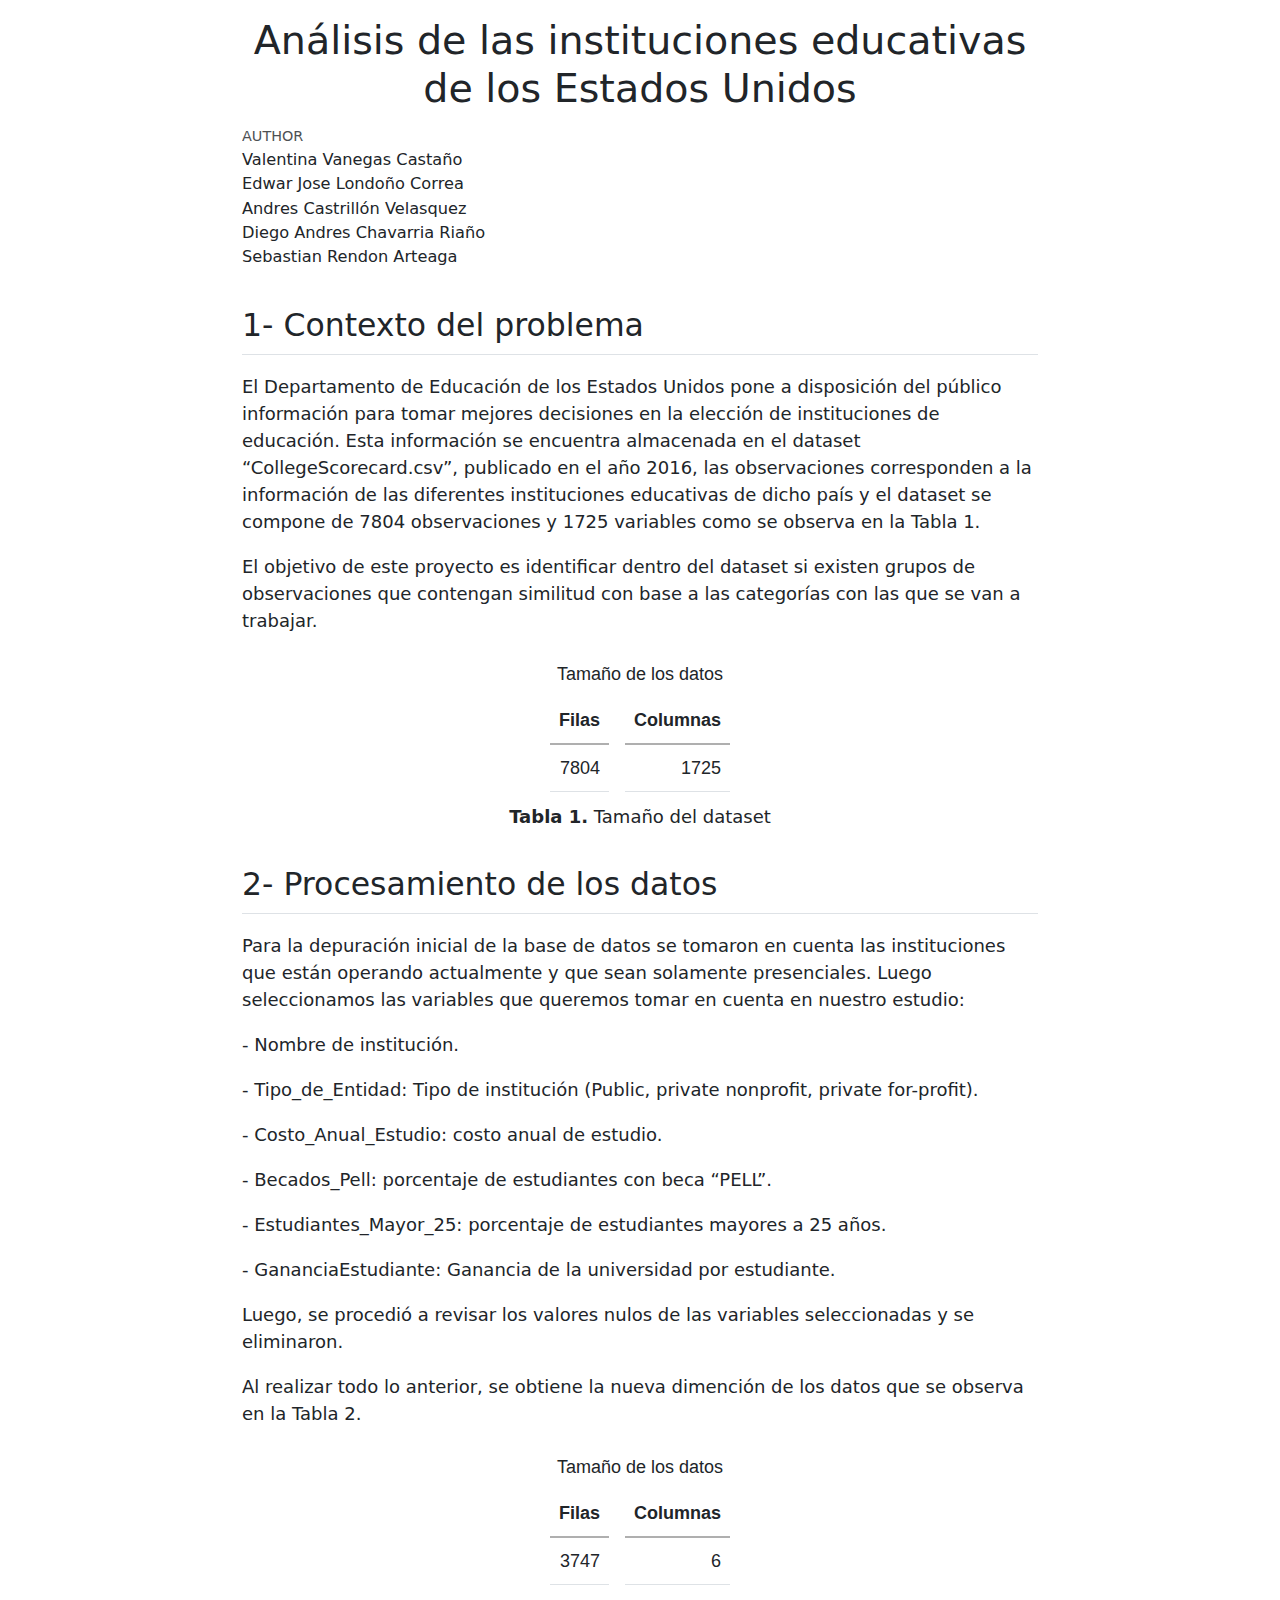
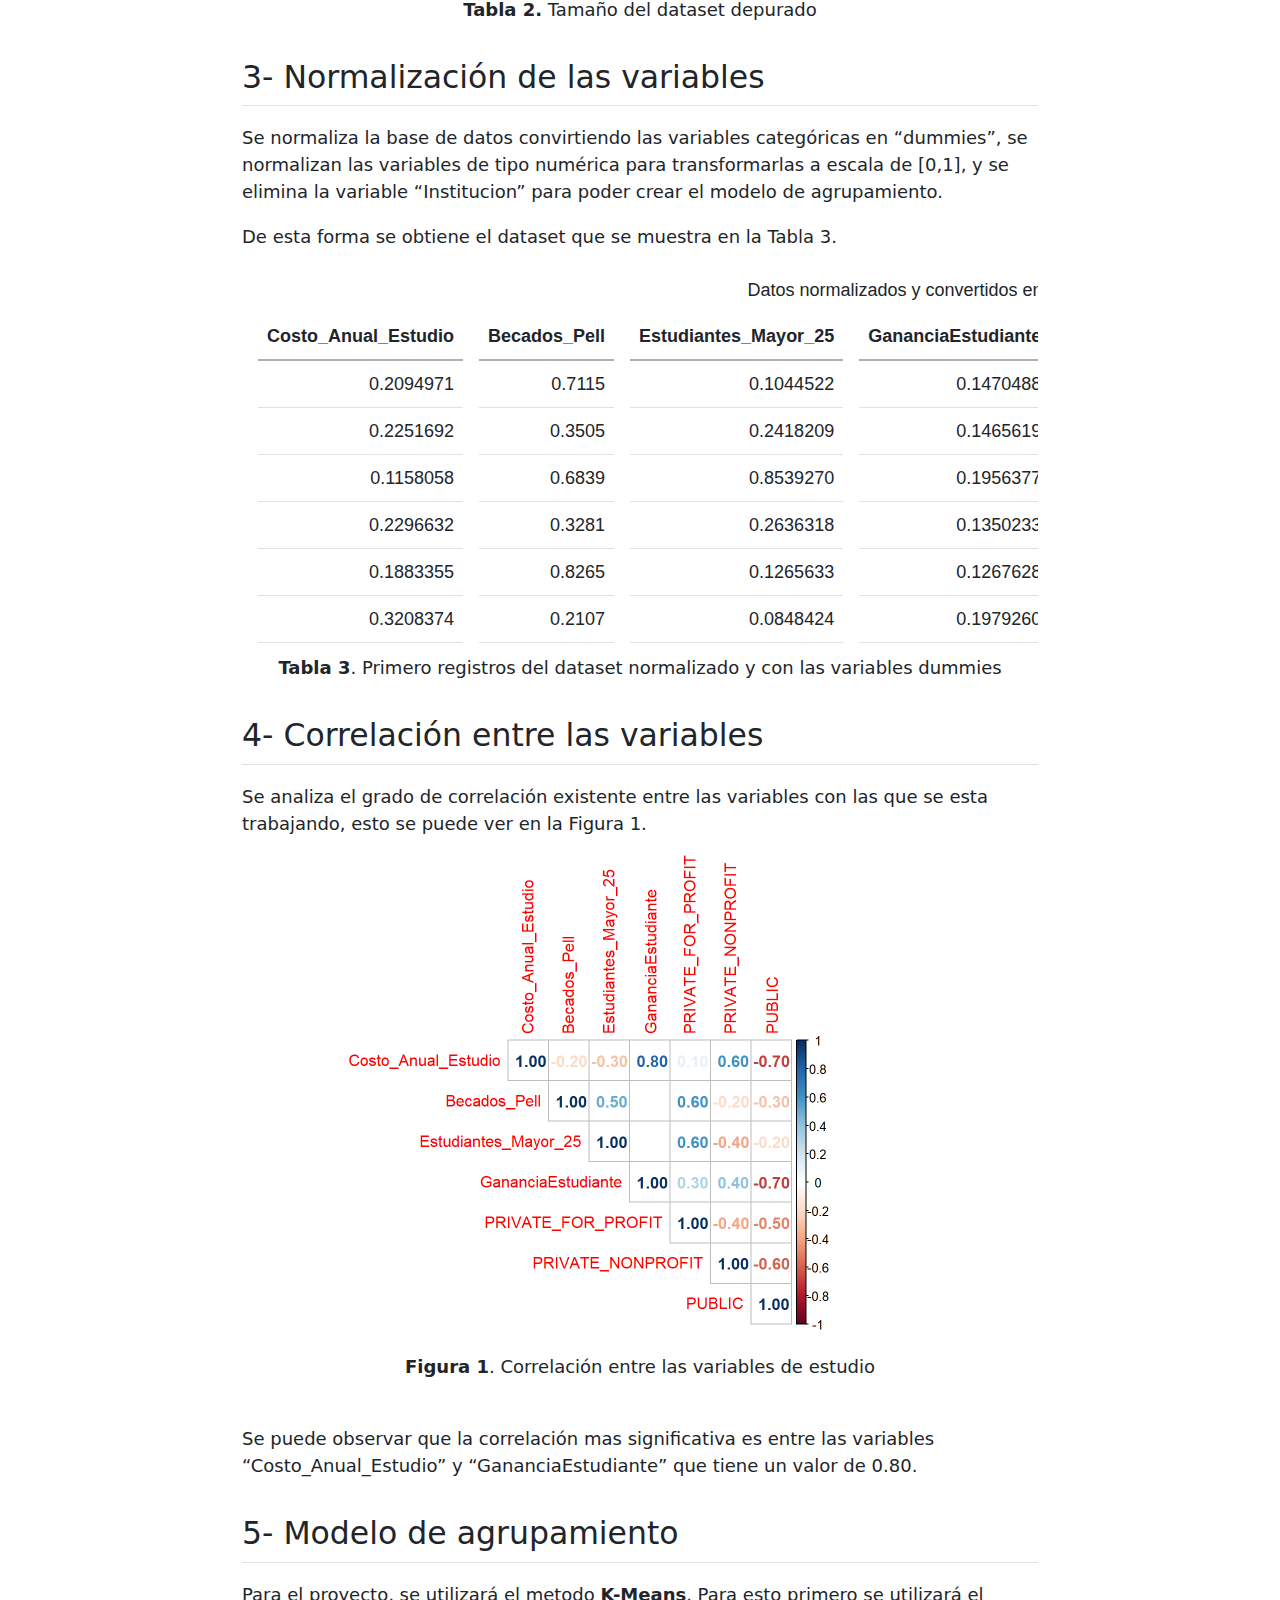
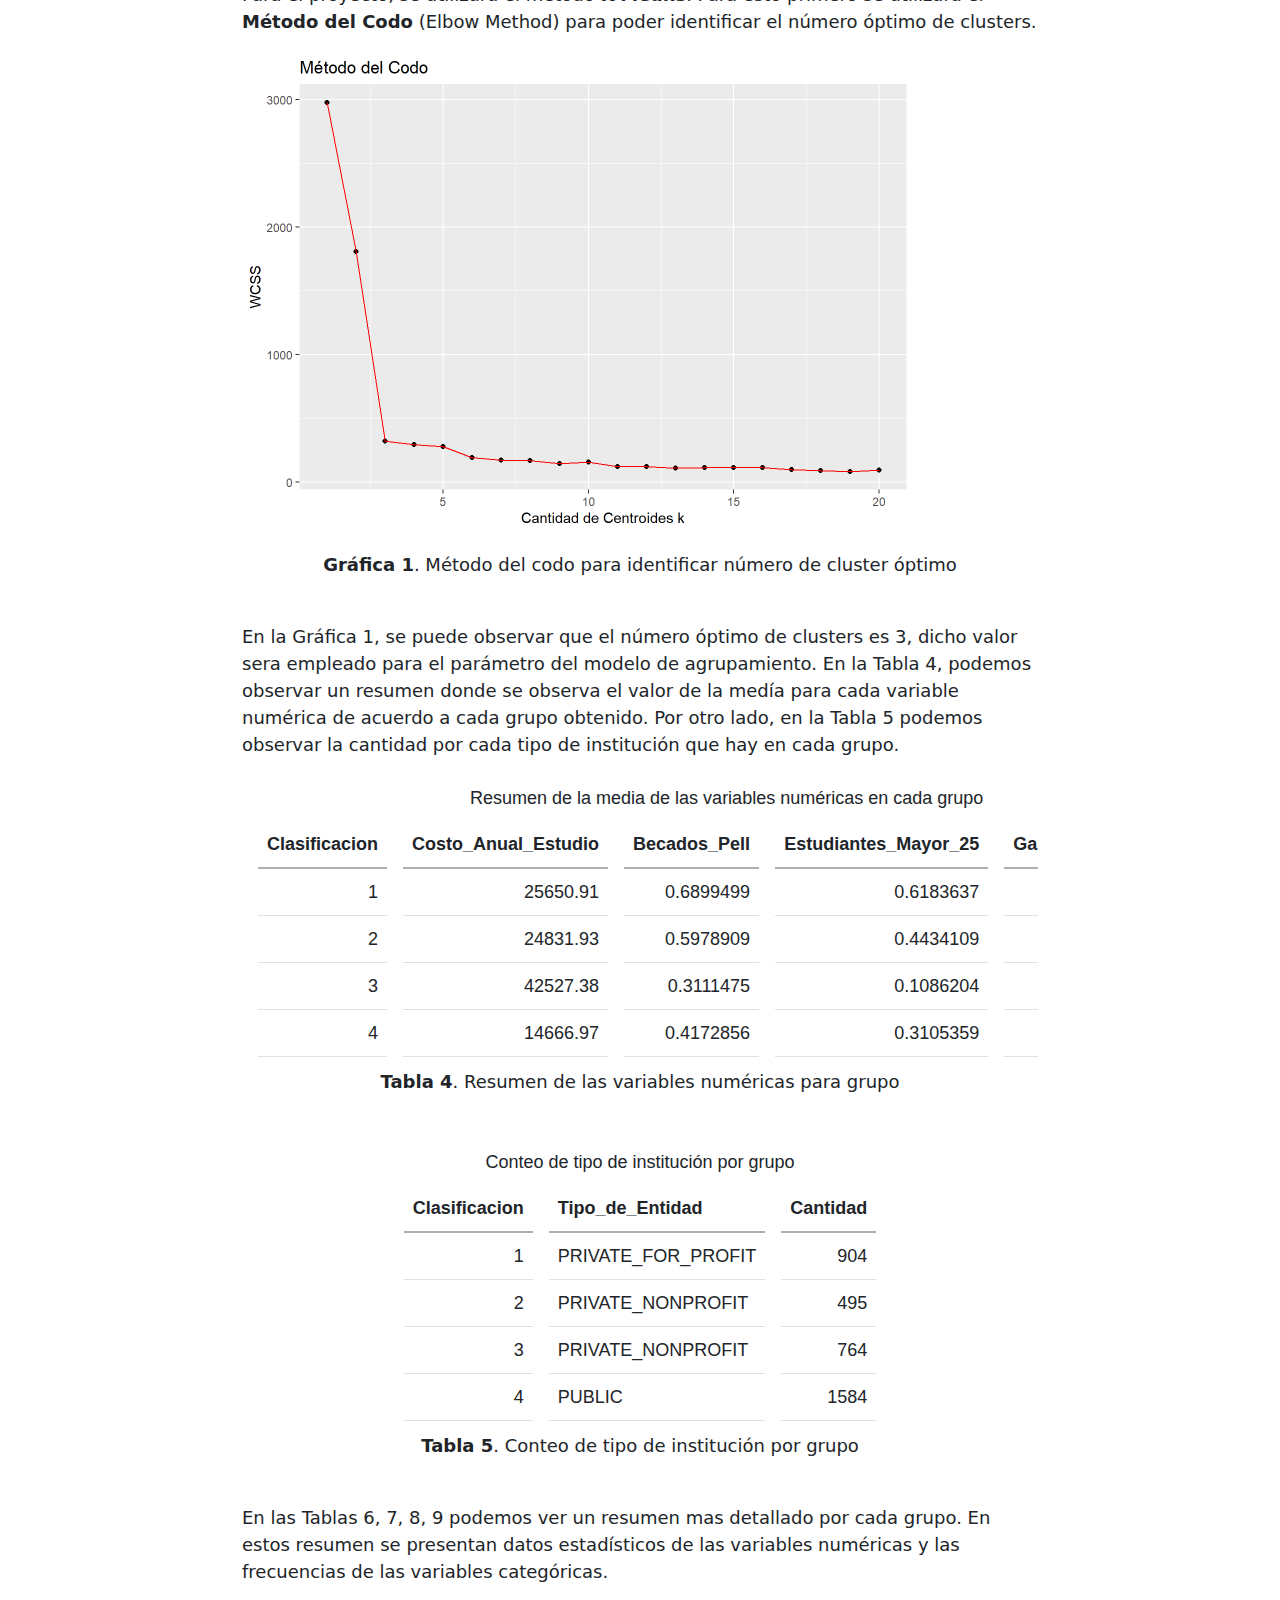
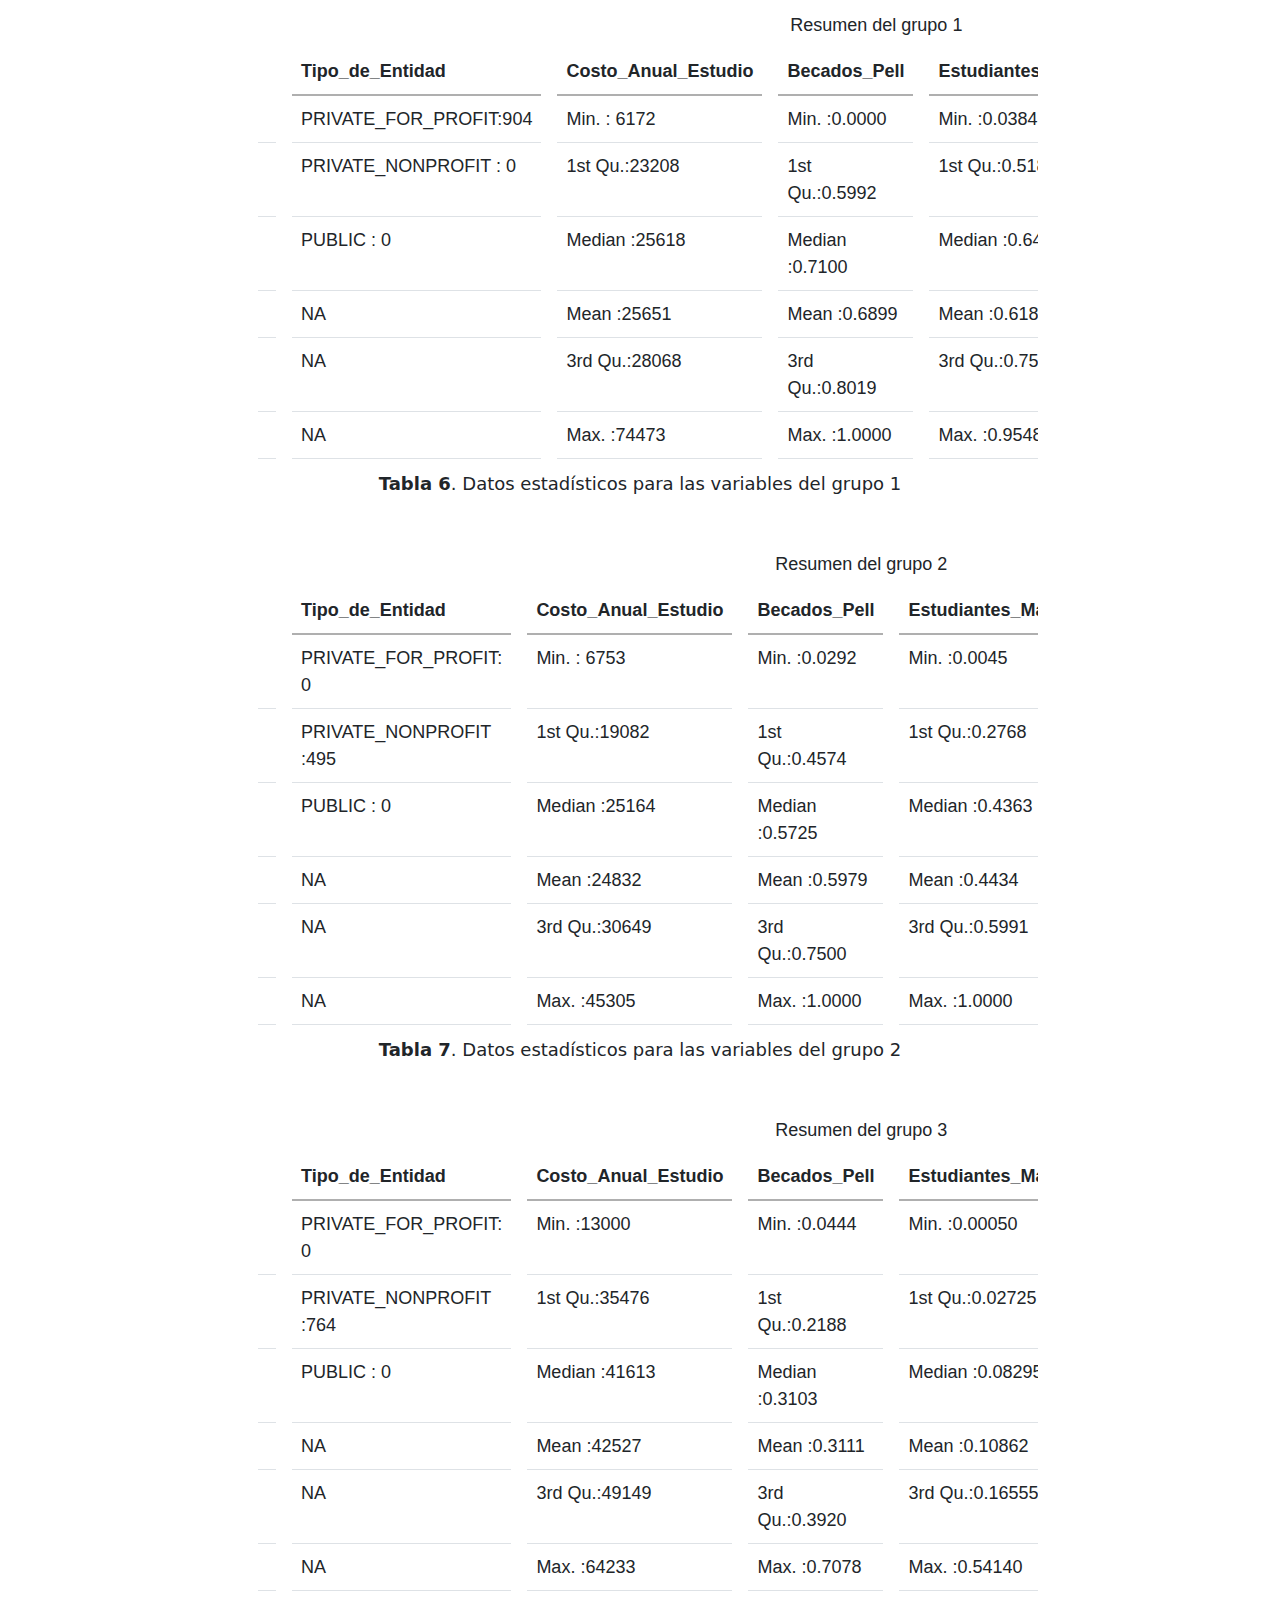
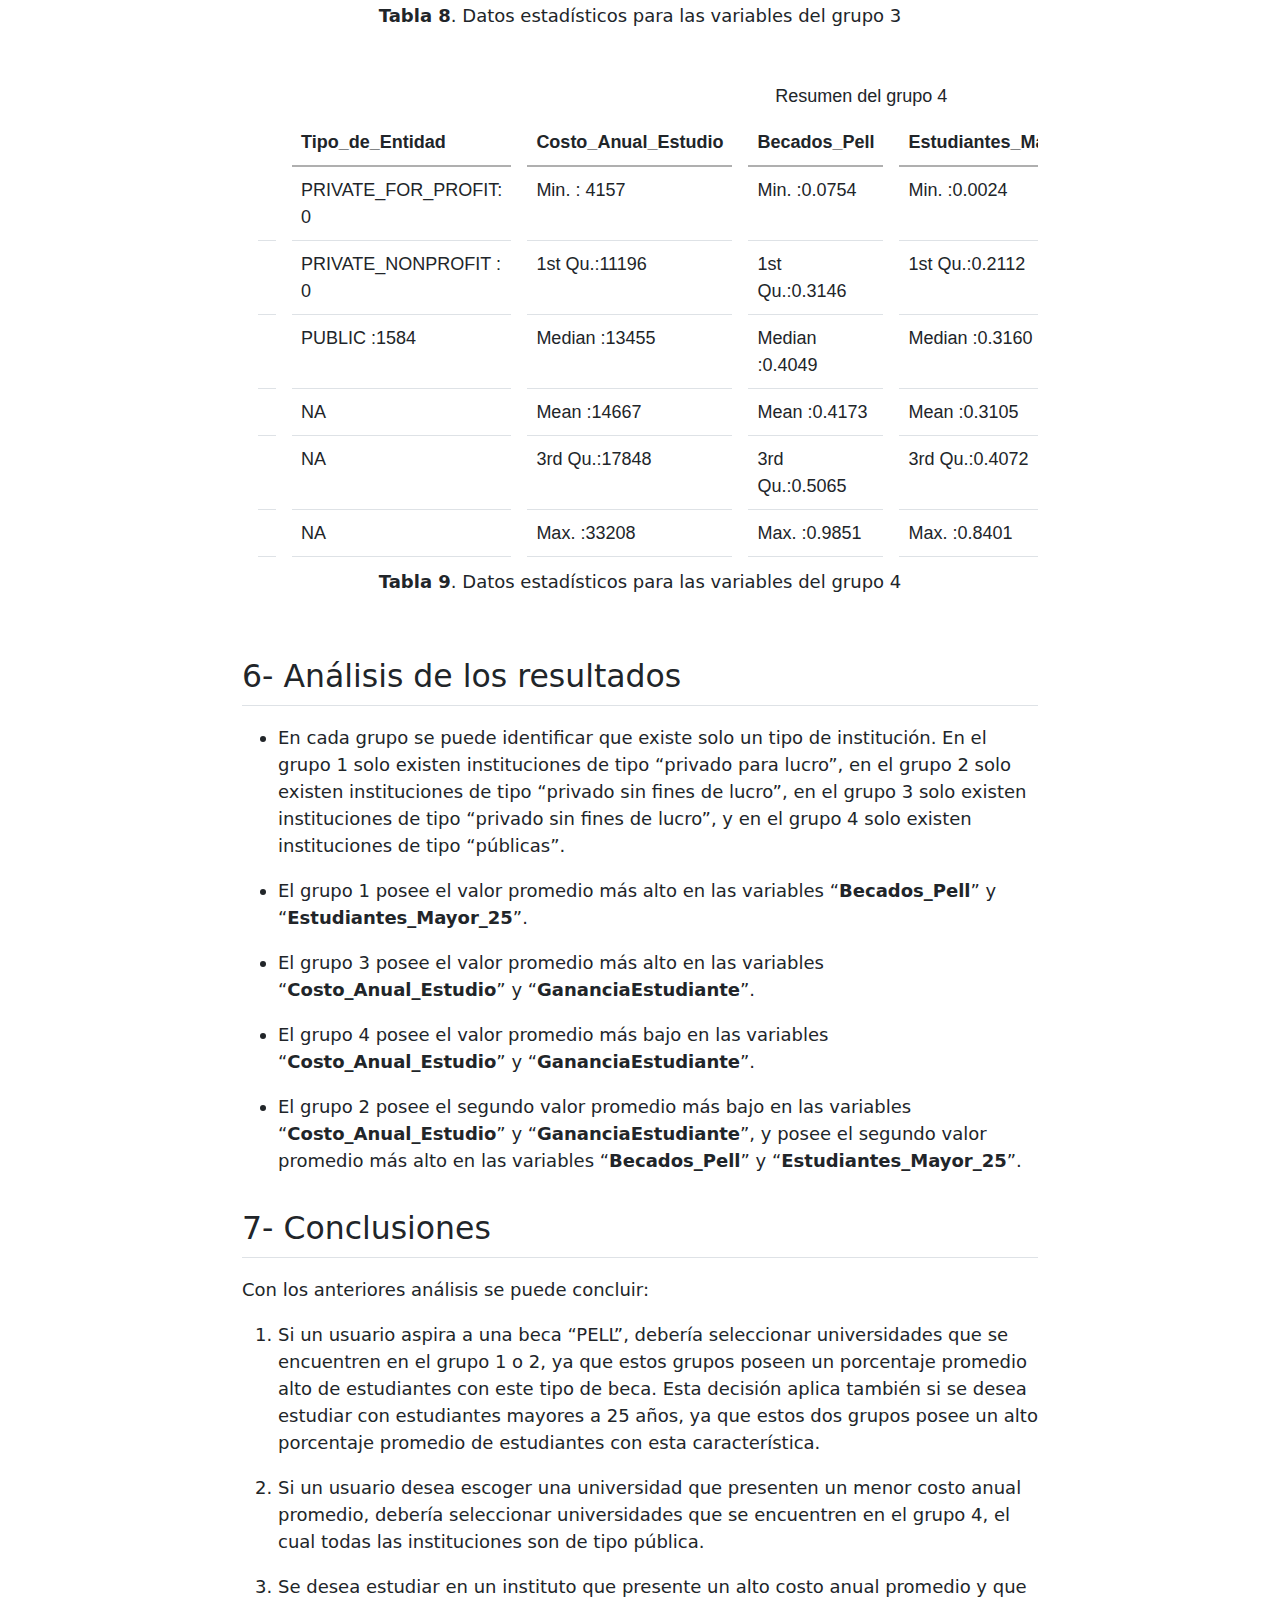
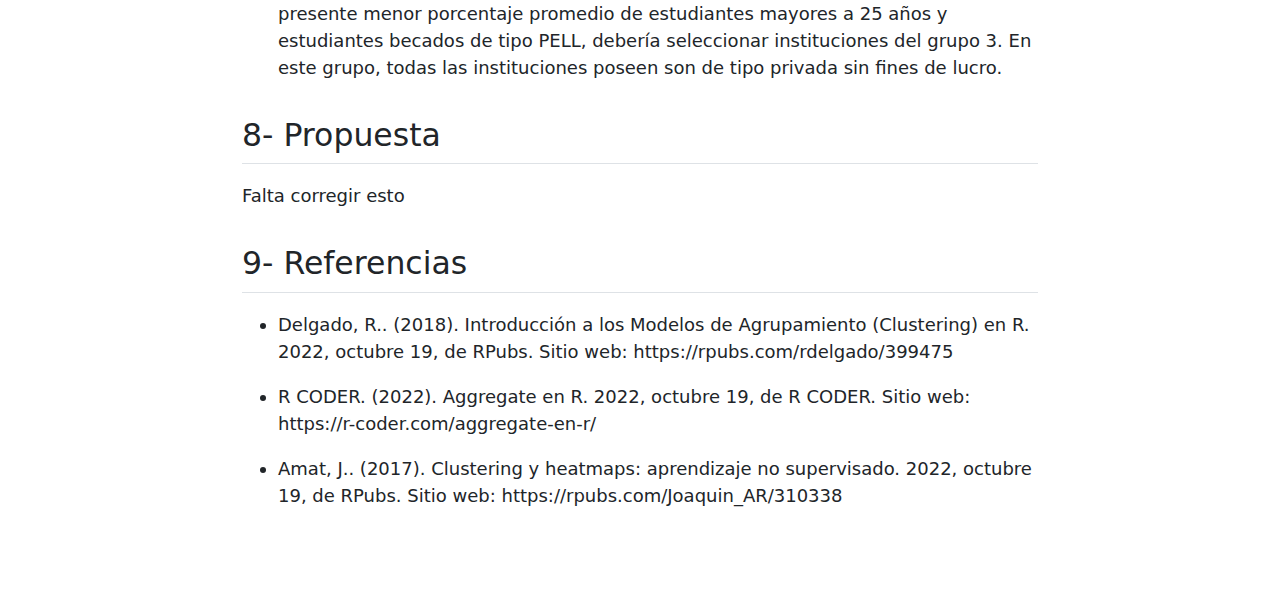
==== commit bb6061d3: "hola" ====
--- a/Trabajo1TAE.html
+++ b/Trabajo1TAE.html
@@ -8,7 +8,7 @@
 
 <meta name="author" content="Valentina Vanegas Castaño   Edwar Jose Londoño Correa   Andres Castrillón Velasquez   Diego Andres Chavarria Riaño   Sebastian Rendon Arteaga">
 
-<title>quarto-inputee9c7cef</title>
+<title>quarto-inputf2318394</title>
 <style>
 code{white-space: pre-wrap;}
 span.smallcaps{font-variant: small-caps;}
@@ -698,8 +698,12 @@
 <li><p>Se desea estudiar en un instituto que presente un alto costo anual promedio y que presente menor porcentaje promedio de estudiantes mayores a 25 años y estudiantes becados de tipo PELL, debería seleccionar instituciones del grupo 3. En este grupo, todas las instituciones poseen son de tipo privada sin fines de lucro.</p></li>
 </ol>
 </section>
+<section id="propuesta" class="level2">
+<h2 class="anchored" data-anchor-id="propuesta">8- Propuesta</h2>
+<p>Falta corregir esto</p>
+</section>
 <section id="referencias" class="level2">
-<h2 class="anchored" data-anchor-id="referencias">8- Referencias</h2>
+<h2 class="anchored" data-anchor-id="referencias">9- Referencias</h2>
 <ul>
 <li><p>Delgado, R.. (2018). Introducción a los Modelos de Agrupamiento (Clustering) en R. 2022, octubre 19, de RPubs. Sitio web: https://rpubs.com/rdelgado/399475</p></li>
 <li><p>R CODER. (2022). Aggregate en R. 2022, octubre 19, de R CODER. Sitio web: https://r-coder.com/aggregate-en-r/</p></li>
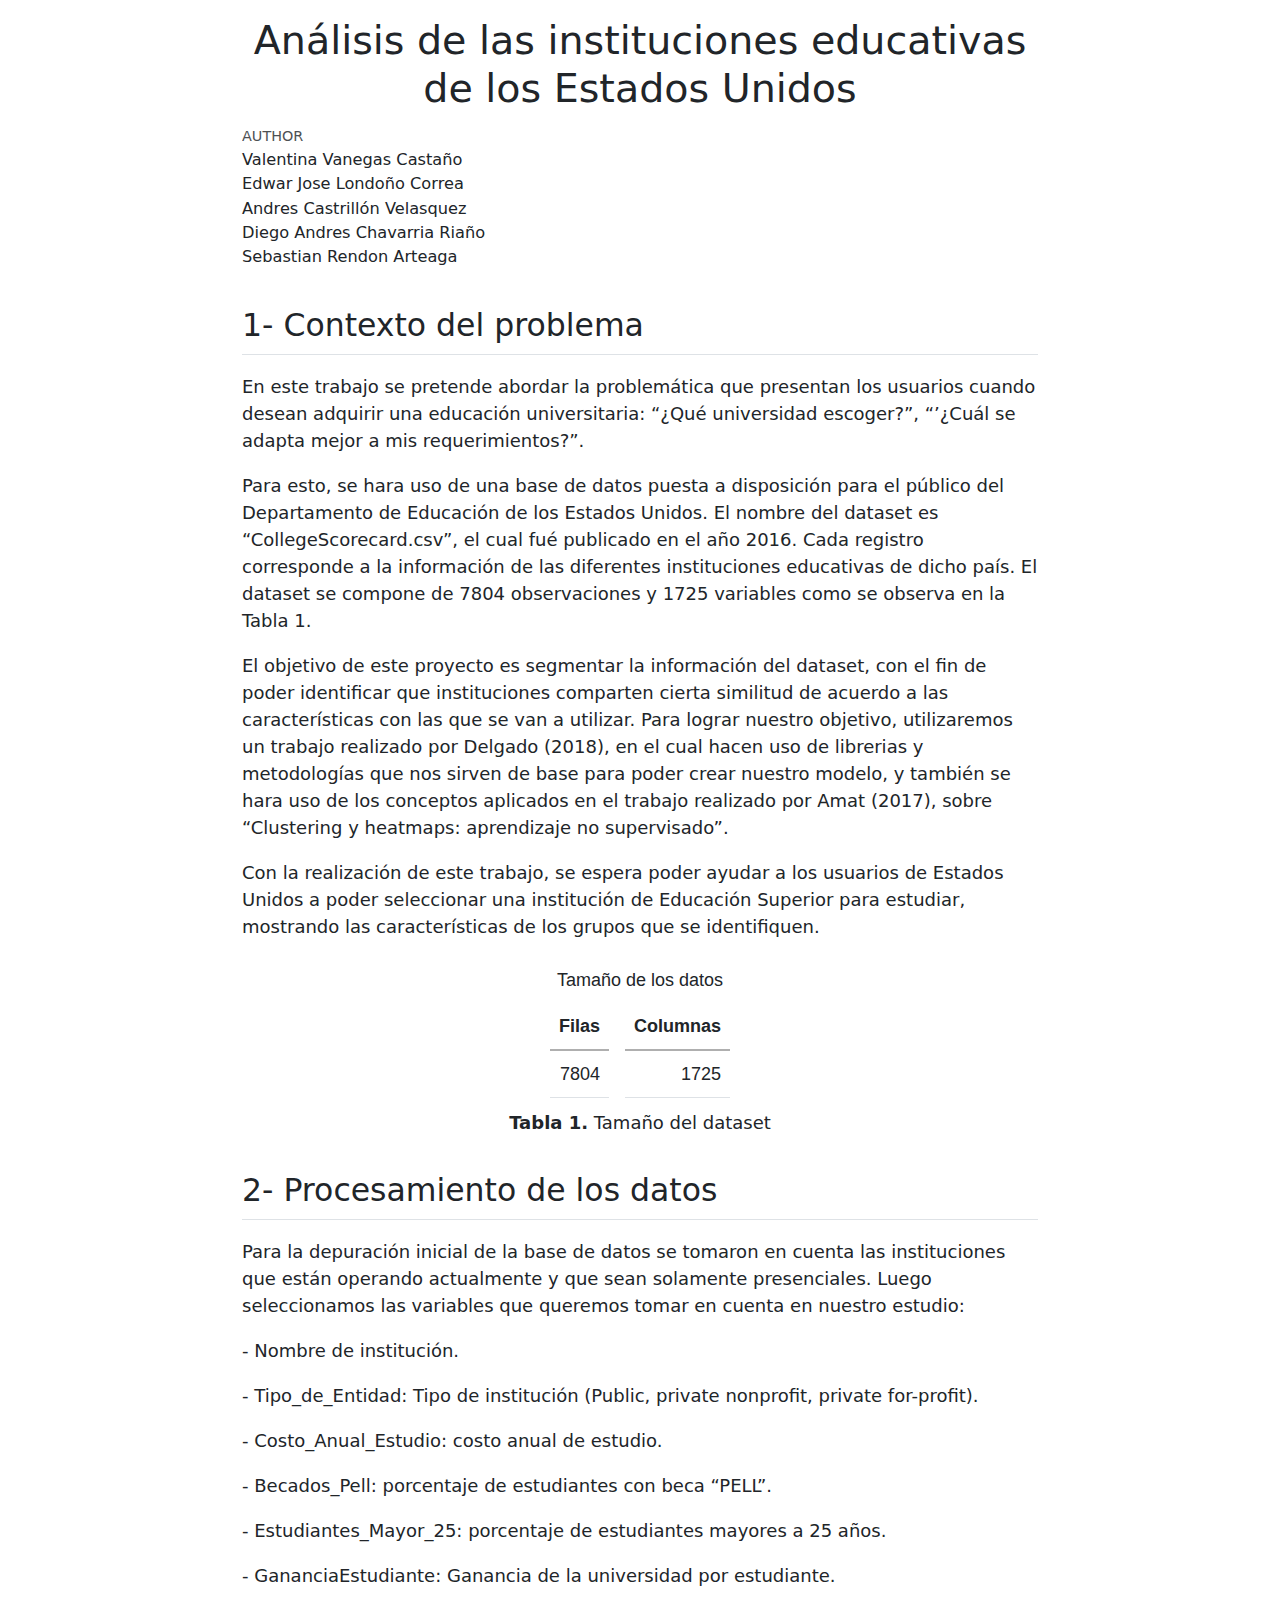
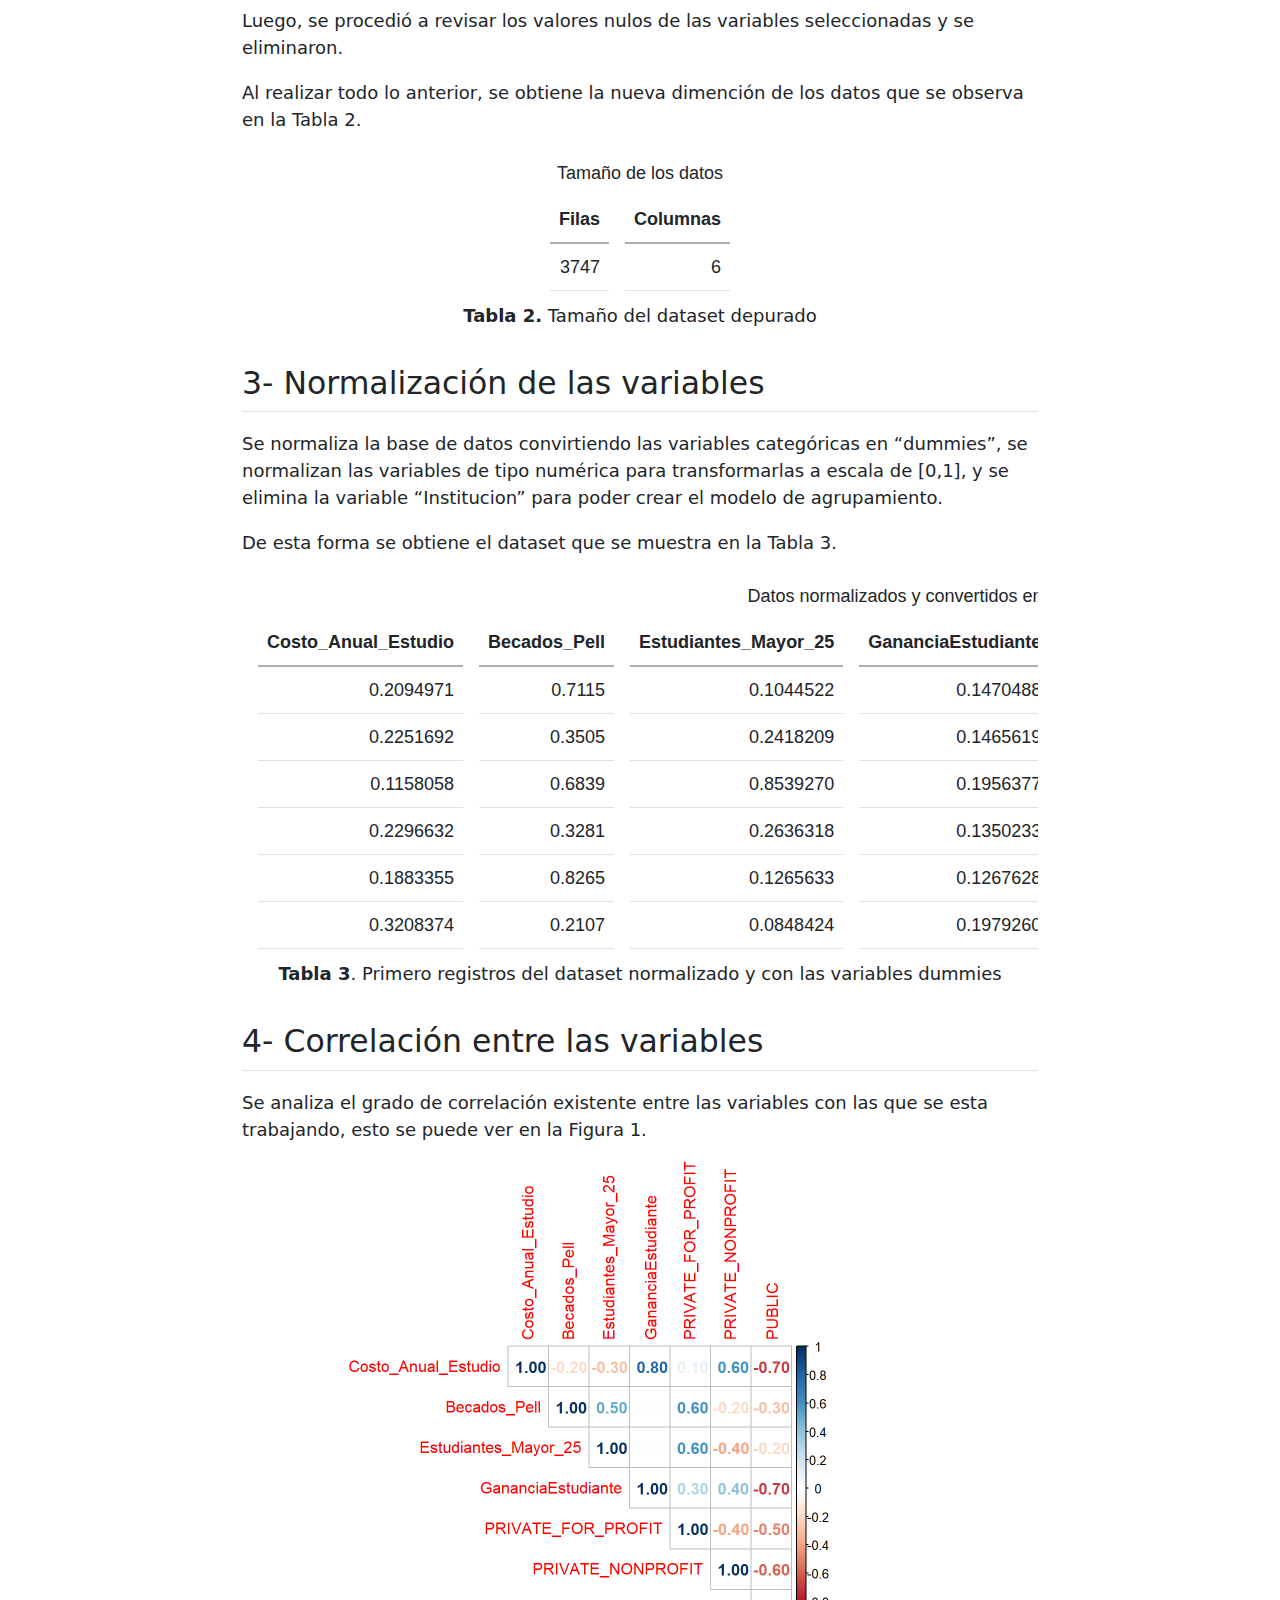
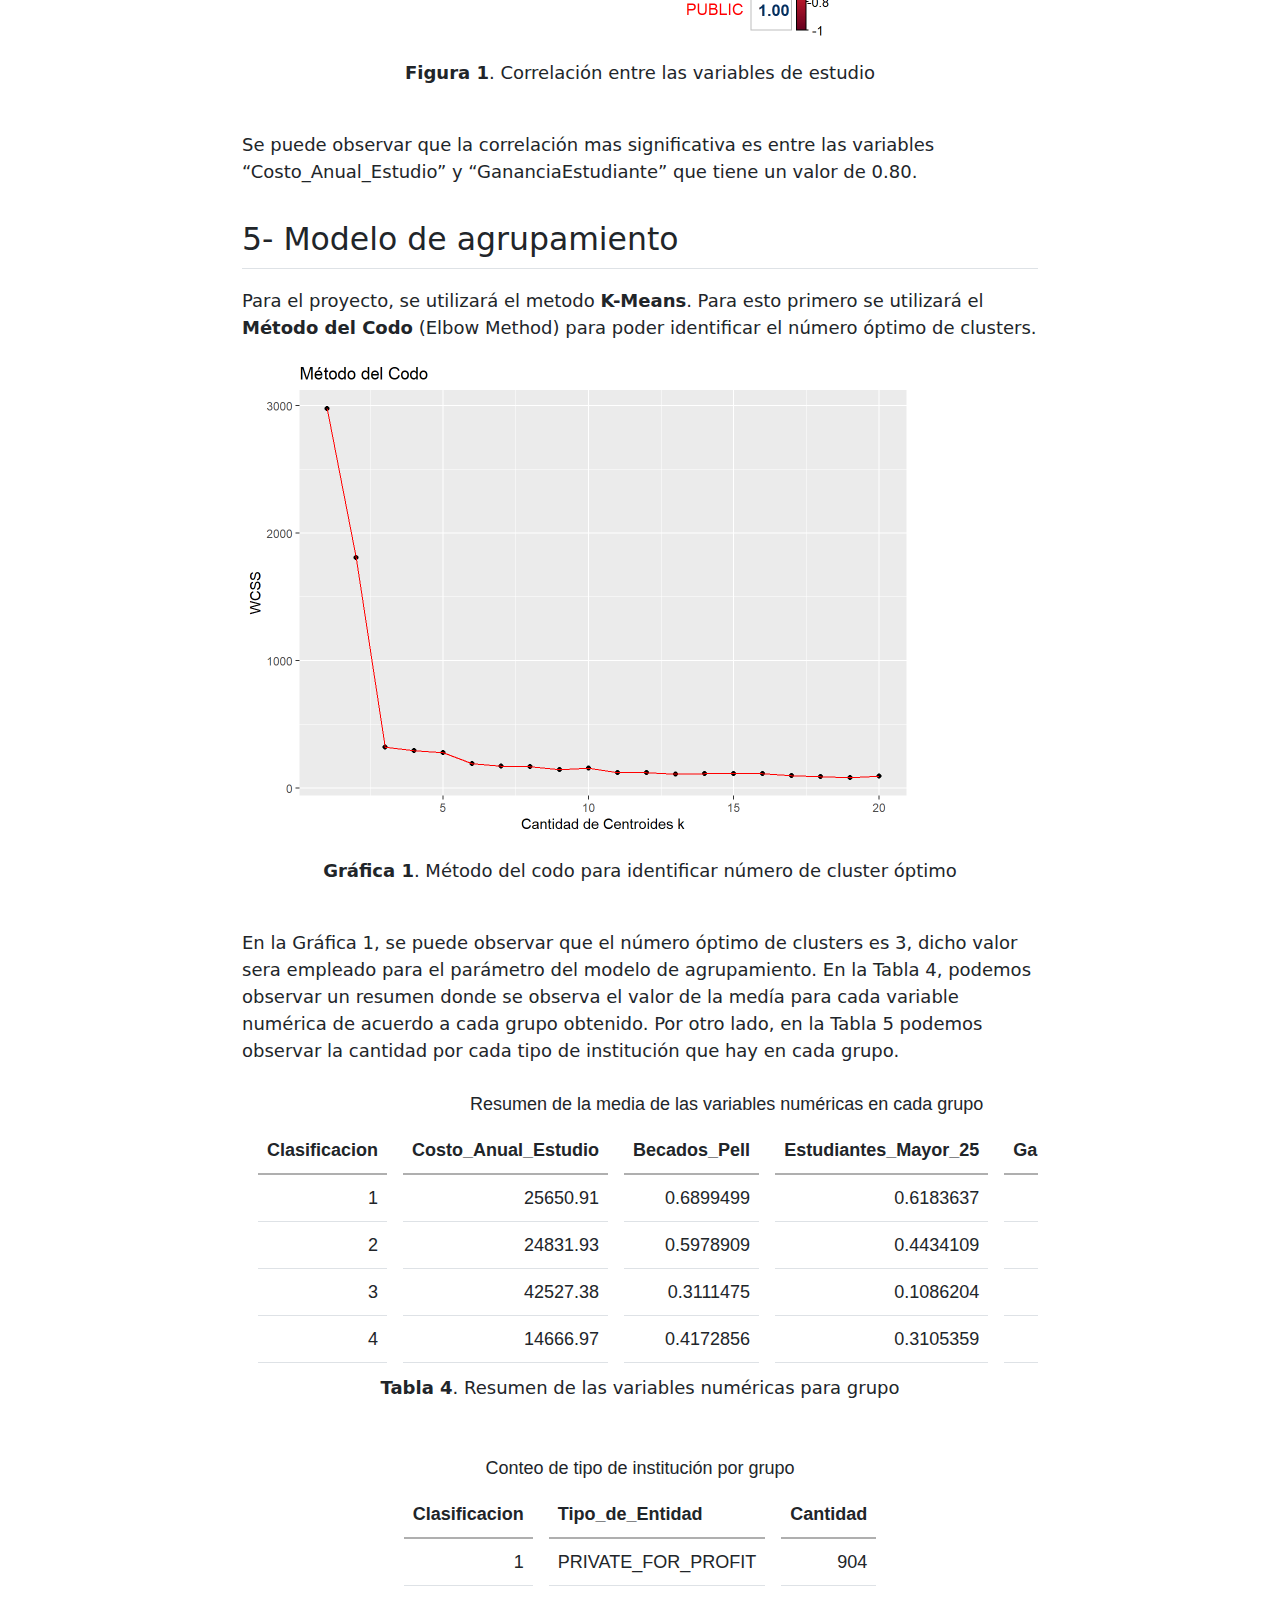
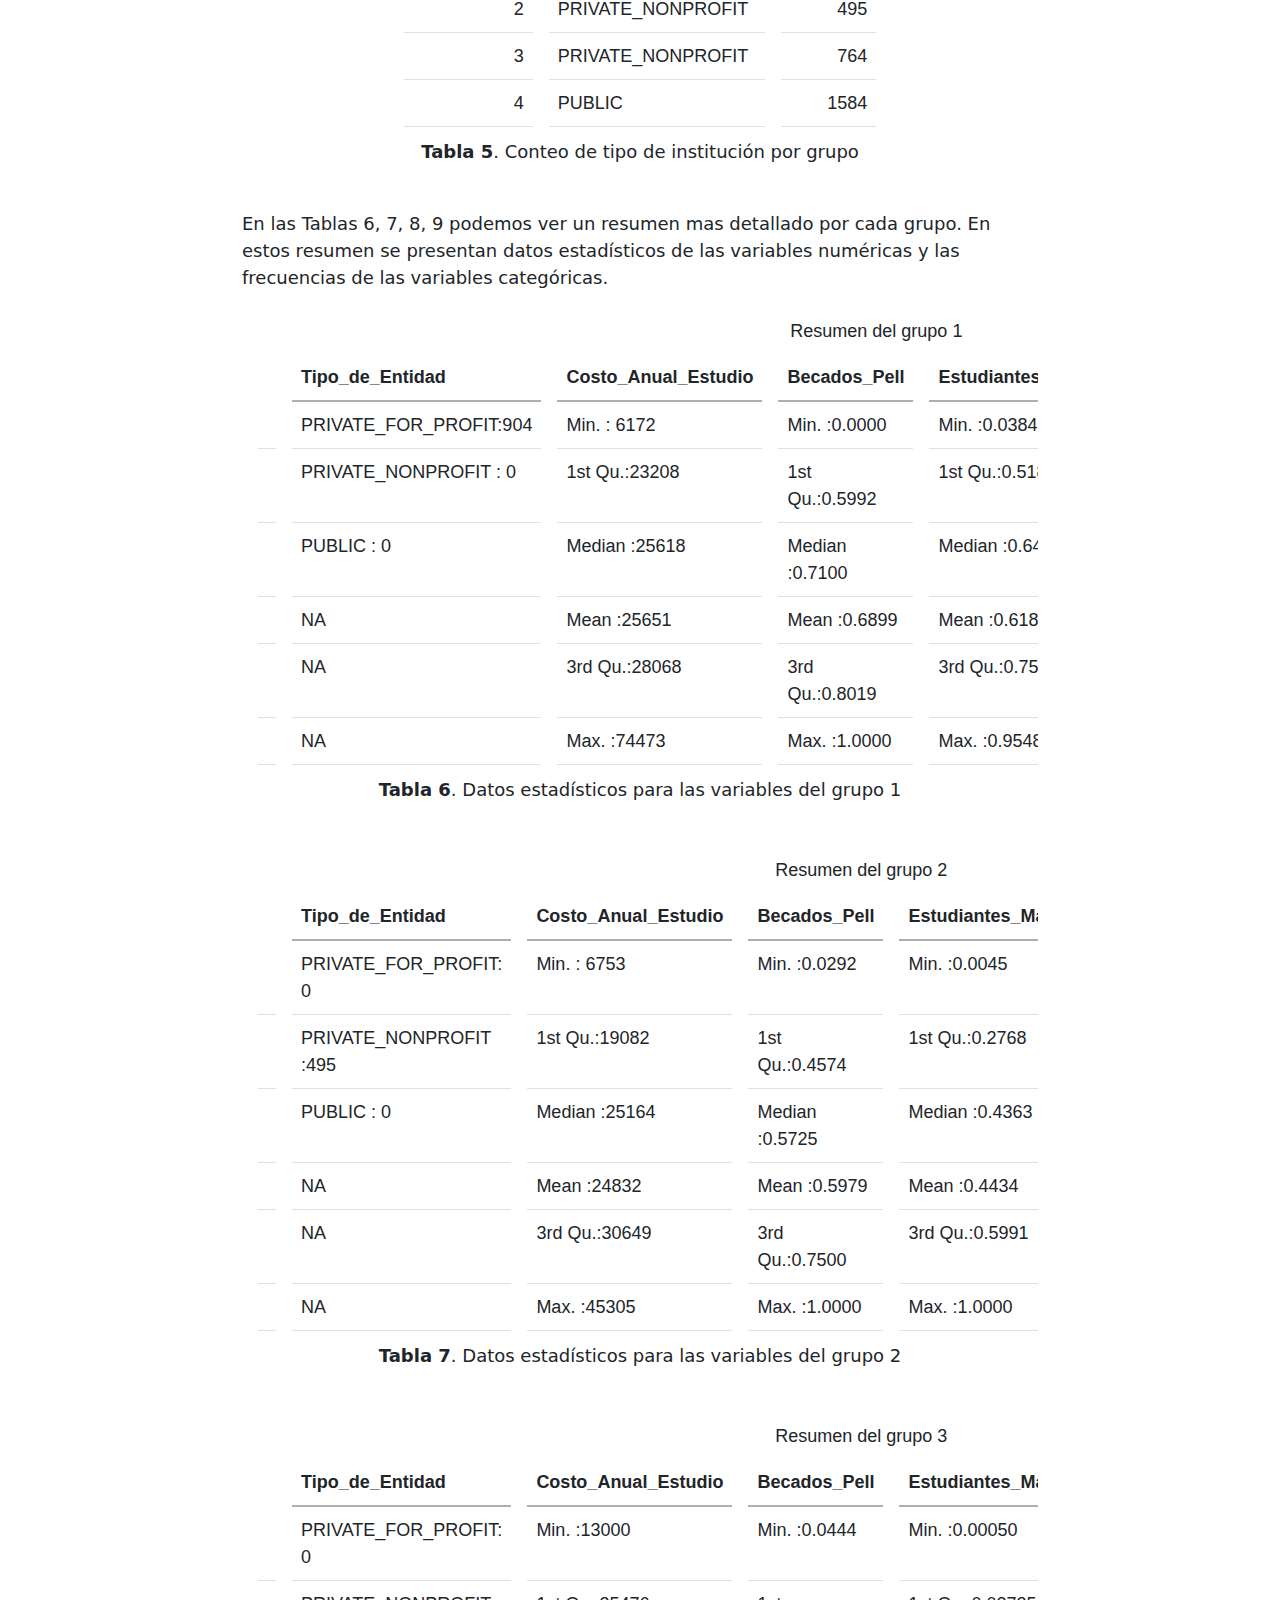
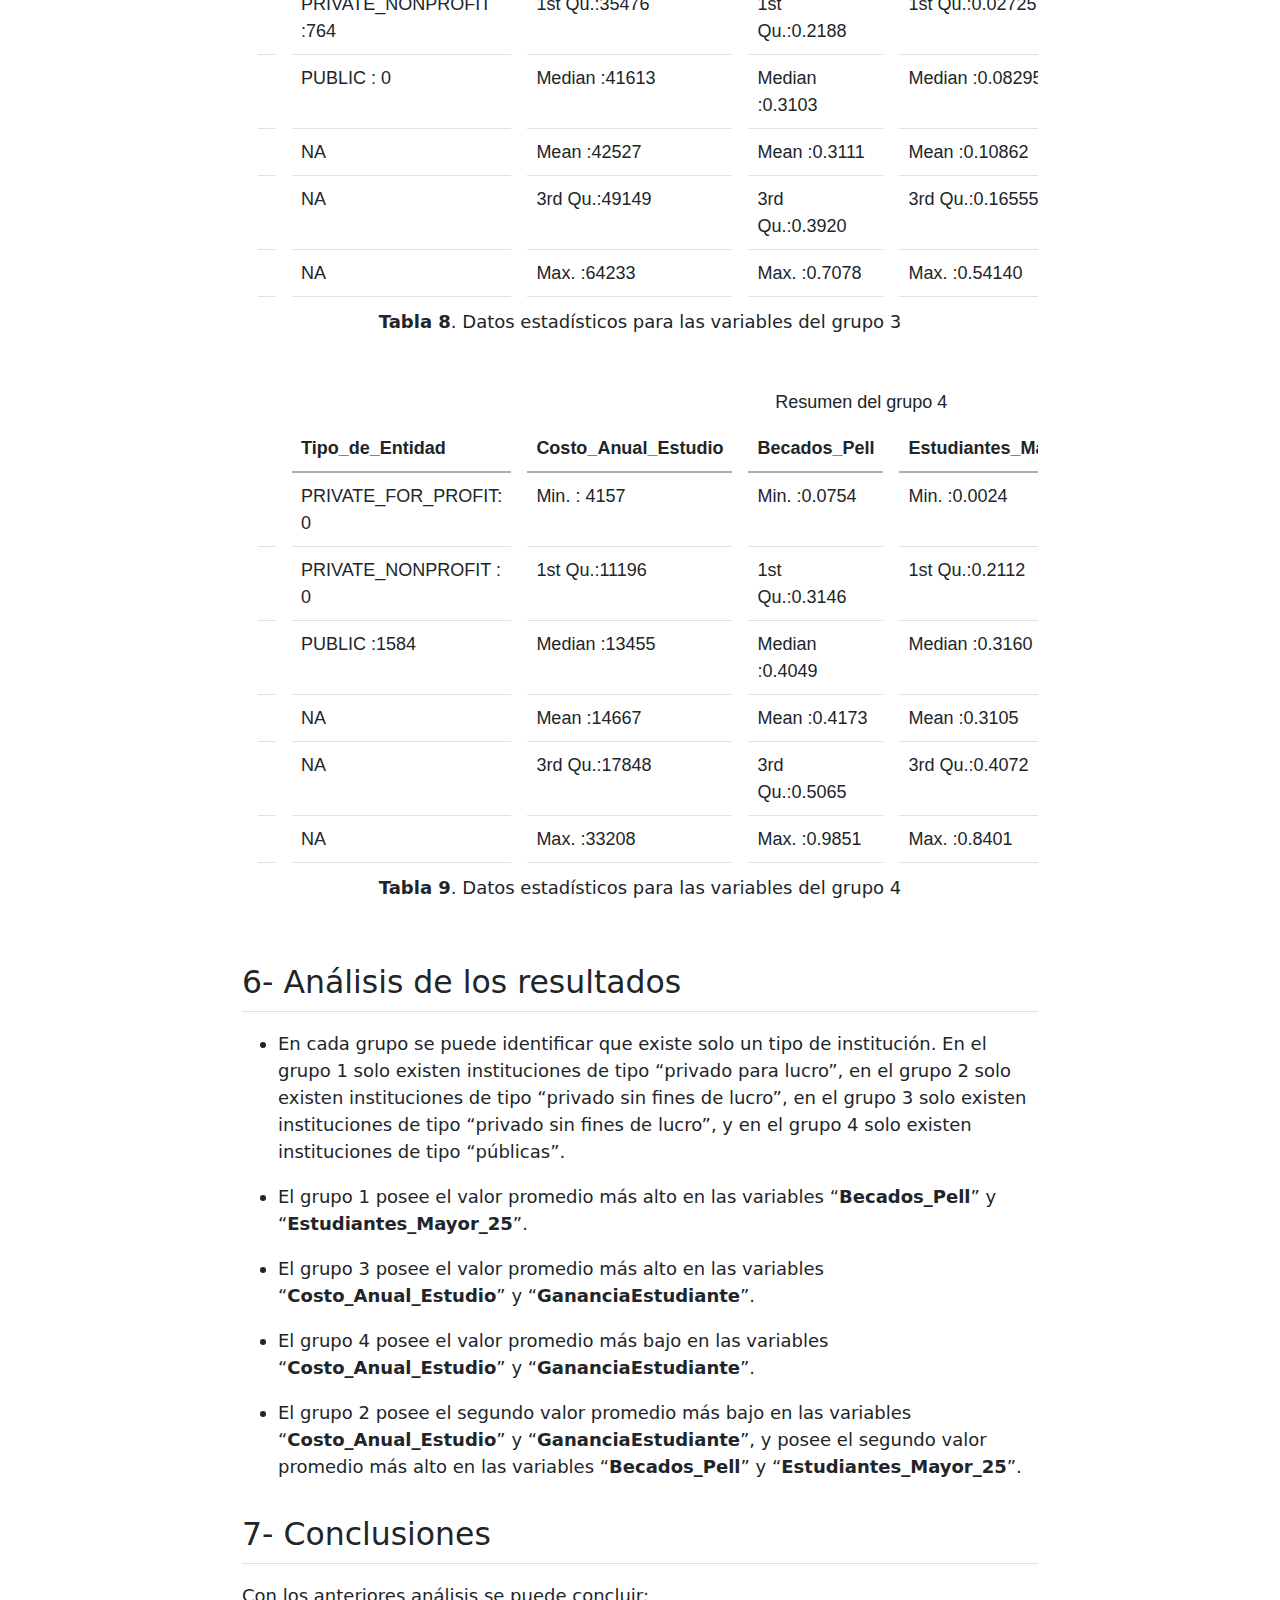
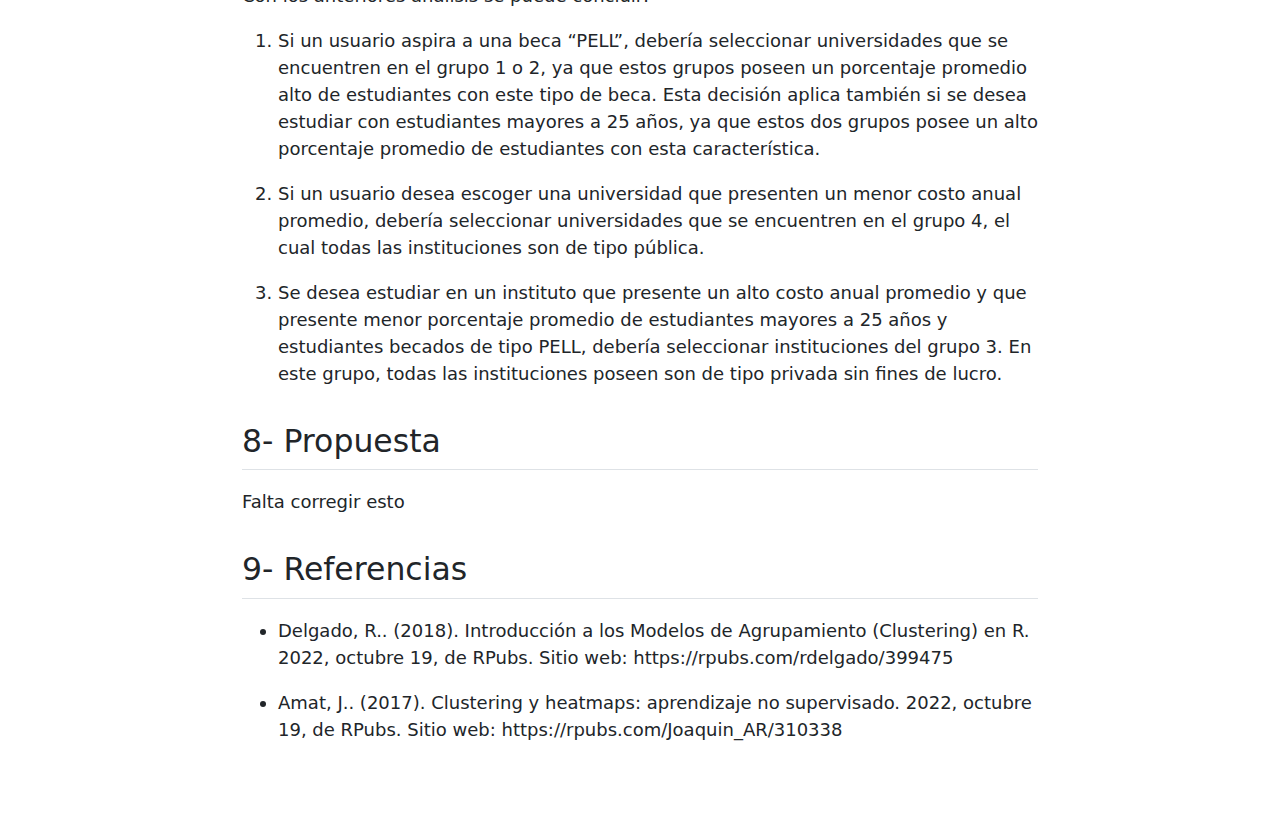
==== commit 6fdb8a12: "Cambios" ====
--- a/Trabajo1TAE.html
+++ b/Trabajo1TAE.html
@@ -8,7 +8,7 @@
 
 <meta name="author" content="Valentina Vanegas Castaño   Edwar Jose Londoño Correa   Andres Castrillón Velasquez   Diego Andres Chavarria Riaño   Sebastian Rendon Arteaga">
 
-<title>quarto-inputf2318394</title>
+<title>quarto-inputa0ccfc7c</title>
 <style>
 code{white-space: pre-wrap;}
 span.smallcaps{font-variant: small-caps;}
@@ -71,8 +71,10 @@
 </div>
 <section id="contexto-del-problema" class="level2">
 <h2 class="anchored" data-anchor-id="contexto-del-problema">1- Contexto del problema</h2>
-<p>El Departamento de Educación de los Estados Unidos pone a disposición del público información para tomar mejores decisiones en la elección de instituciones de educación. Esta información se encuentra almacenada en el dataset “CollegeScorecard.csv”, publicado en el año 2016, las observaciones corresponden a la información de las diferentes instituciones educativas de dicho país y el dataset se compone de 7804 observaciones y 1725 variables como se observa en la Tabla 1.</p>
-<p>El objetivo de este proyecto es identificar dentro del dataset si existen grupos de observaciones que contengan similitud con base a las categorías con las que se van a trabajar.</p>
+<p>En este trabajo se pretende abordar la problemática que presentan los usuarios cuando desean adquirir una educación universitaria: “¿Qué universidad escoger?”, “’¿Cuál se adapta mejor a mis requerimientos?”.</p>
+<p>Para esto, se hara uso de una base de datos puesta a disposición para el público del Departamento de Educación de los Estados Unidos. El nombre del dataset es “CollegeScorecard.csv”, el cual fué publicado en el año 2016. Cada registro corresponde a la información de las diferentes instituciones educativas de dicho país. El dataset se compone de 7804 observaciones y 1725 variables como se observa en la Tabla 1.</p>
+<p>El objetivo de este proyecto es segmentar la información del dataset, con el fin de poder identificar que instituciones comparten cierta similitud de acuerdo a las características con las que se van a utilizar. Para lograr nuestro objetivo, utilizaremos un trabajo realizado por Delgado (2018), en el cual hacen uso de librerias y metodologías que nos sirven de base para poder crear nuestro modelo, y también se hara uso de los conceptos aplicados en el trabajo realizado por Amat (2017), sobre “Clustering y heatmaps: aprendizaje no supervisado”.</p>
+<p>Con la realización de este trabajo, se espera poder ayudar a los usuarios de Estados Unidos a poder seleccionar una institución de Educación Superior para estudiar, mostrando las características de los grupos que se identifiquen.</p>
 <div class="cell">
 
 </div>
@@ -706,7 +708,6 @@
 <h2 class="anchored" data-anchor-id="referencias">9- Referencias</h2>
 <ul>
 <li><p>Delgado, R.. (2018). Introducción a los Modelos de Agrupamiento (Clustering) en R. 2022, octubre 19, de RPubs. Sitio web: https://rpubs.com/rdelgado/399475</p></li>
-<li><p>R CODER. (2022). Aggregate en R. 2022, octubre 19, de R CODER. Sitio web: https://r-coder.com/aggregate-en-r/</p></li>
 <li><p>Amat, J.. (2017). Clustering y heatmaps: aprendizaje no supervisado. 2022, octubre 19, de RPubs. Sitio web: https://rpubs.com/Joaquin_AR/310338</p></li>
 </ul>
 </section>
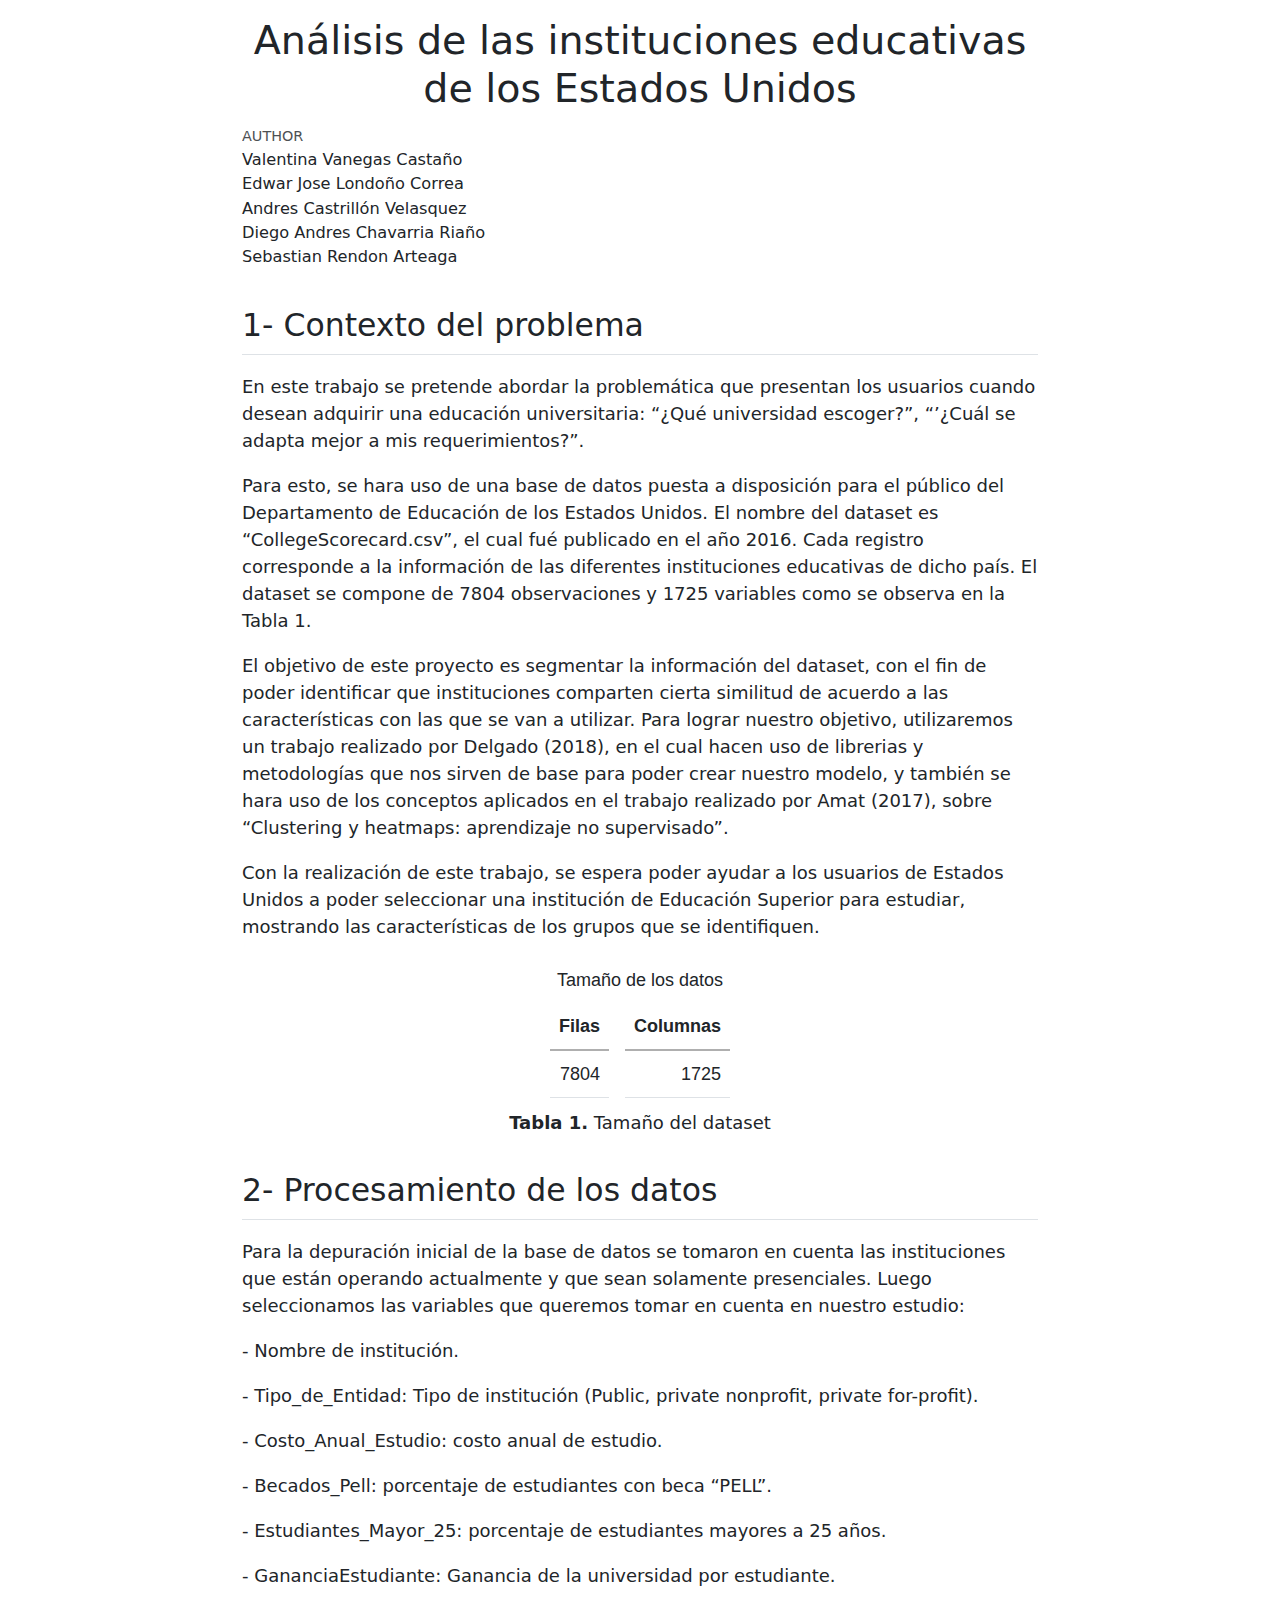
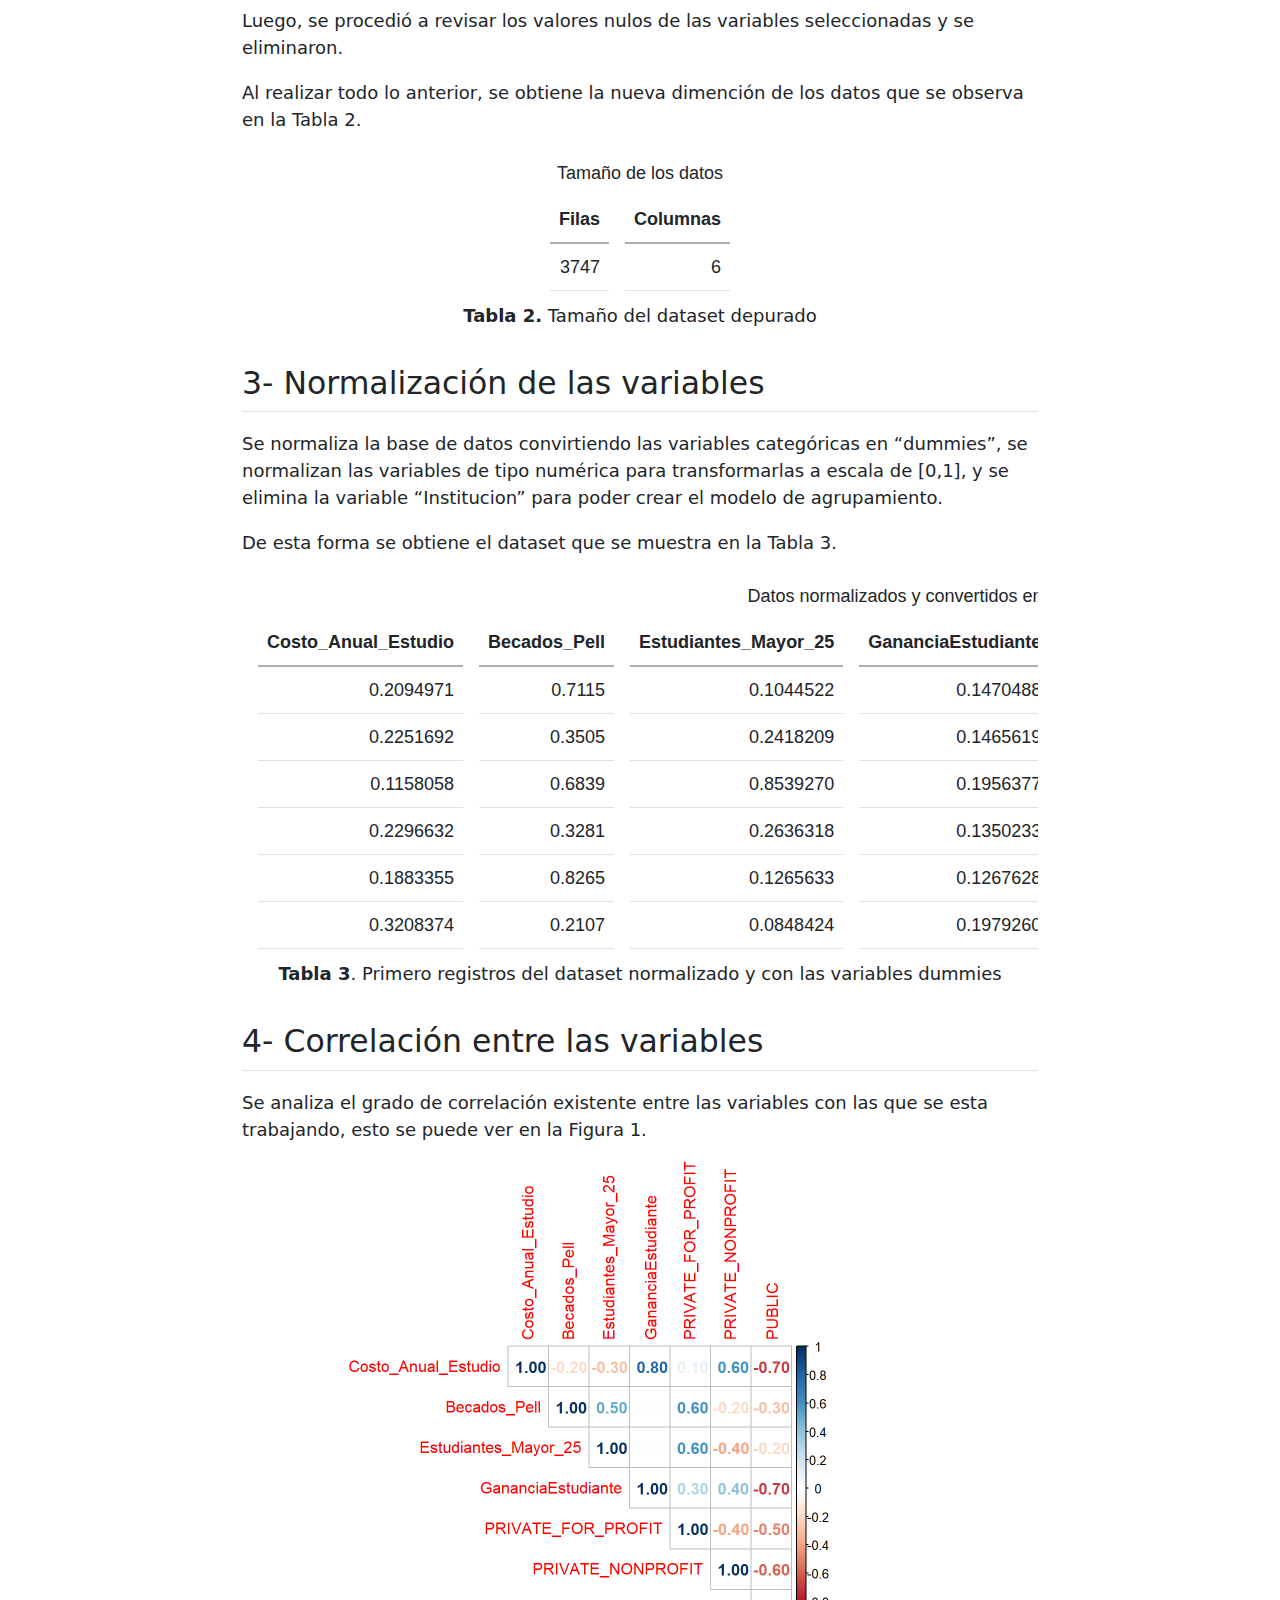
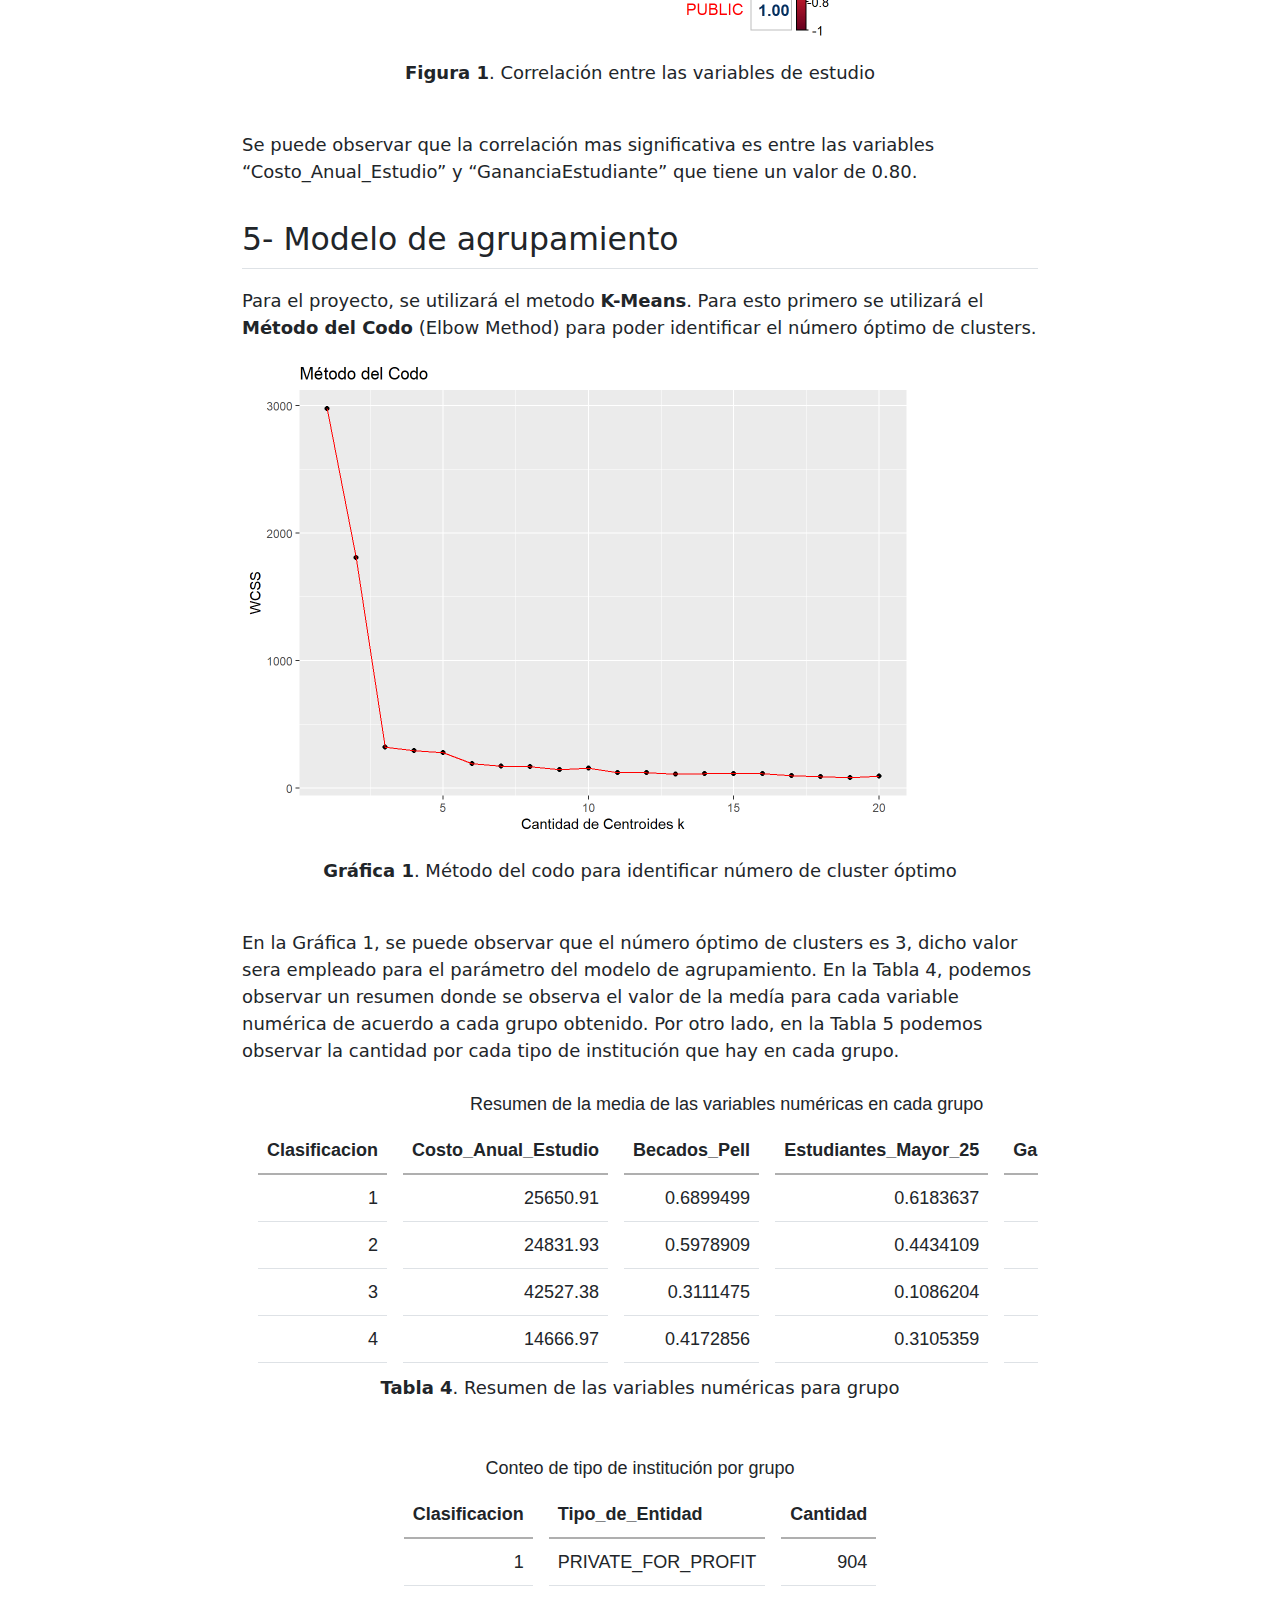
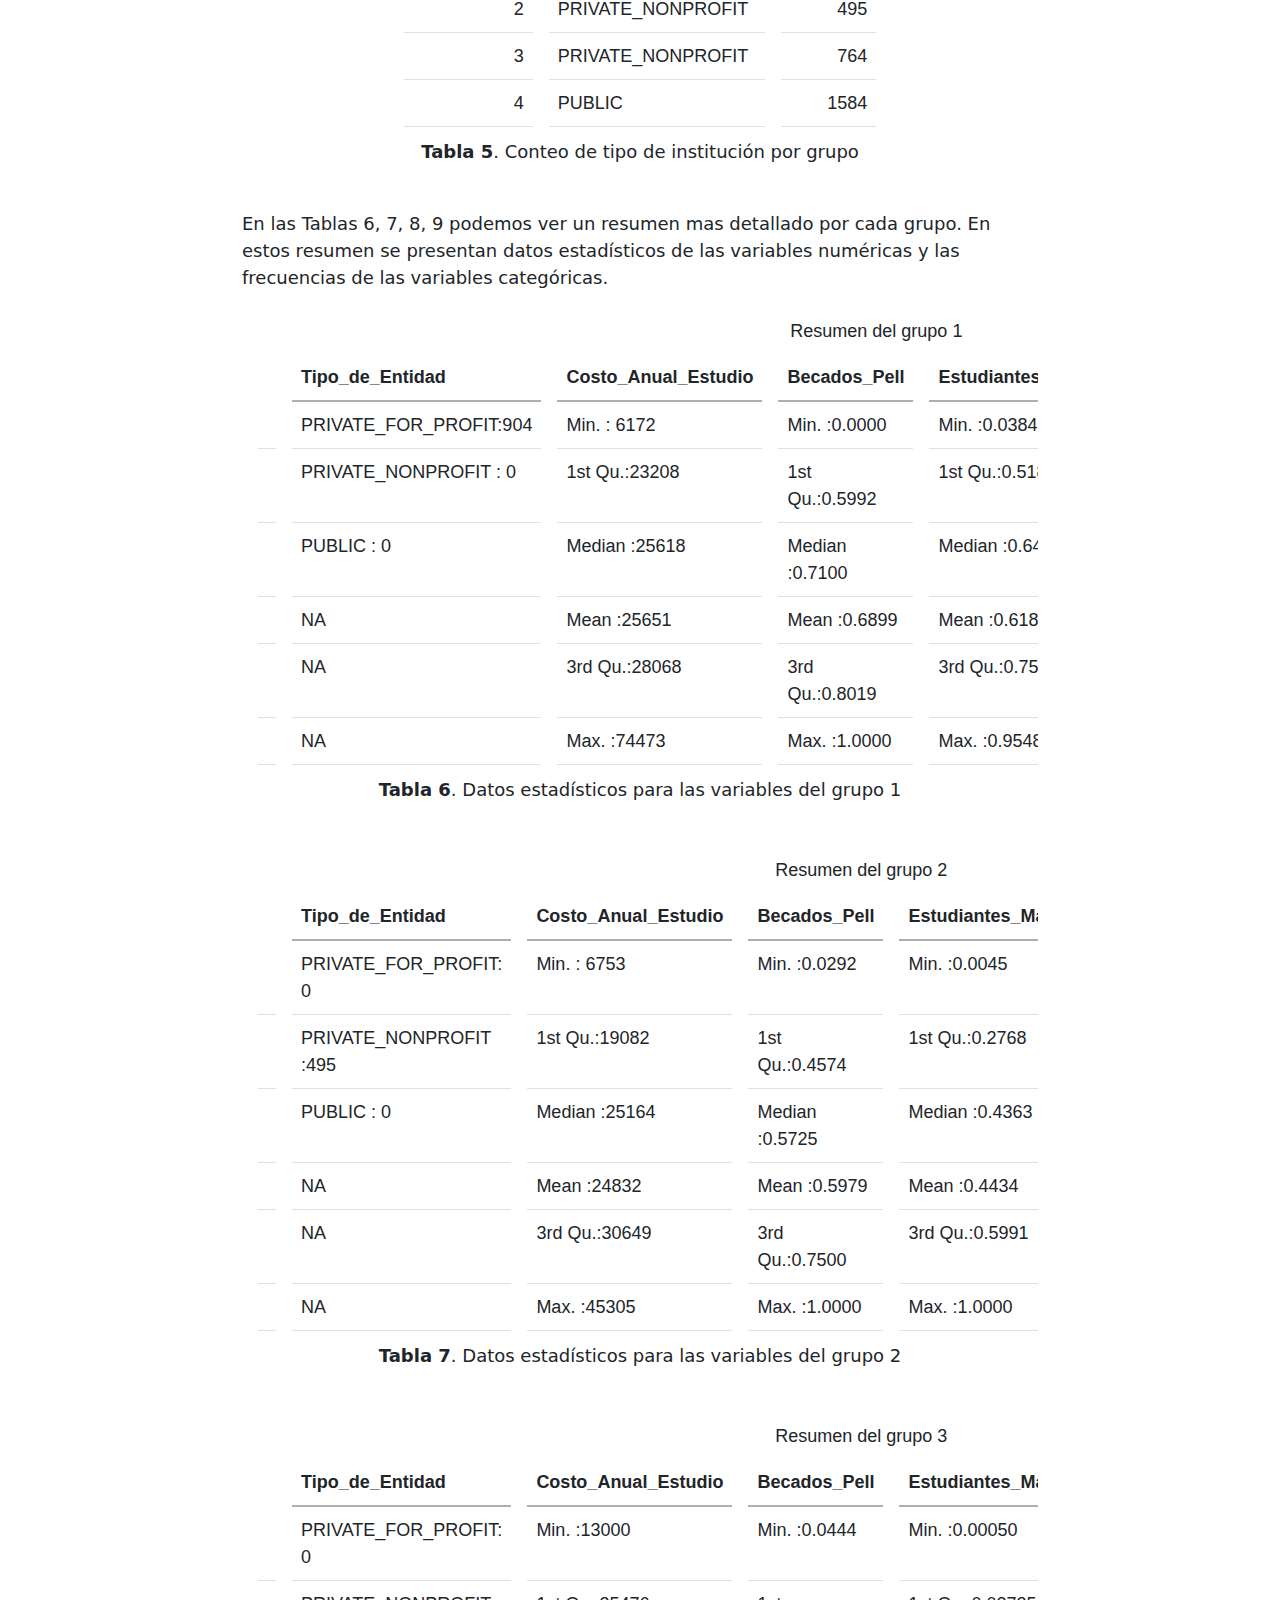
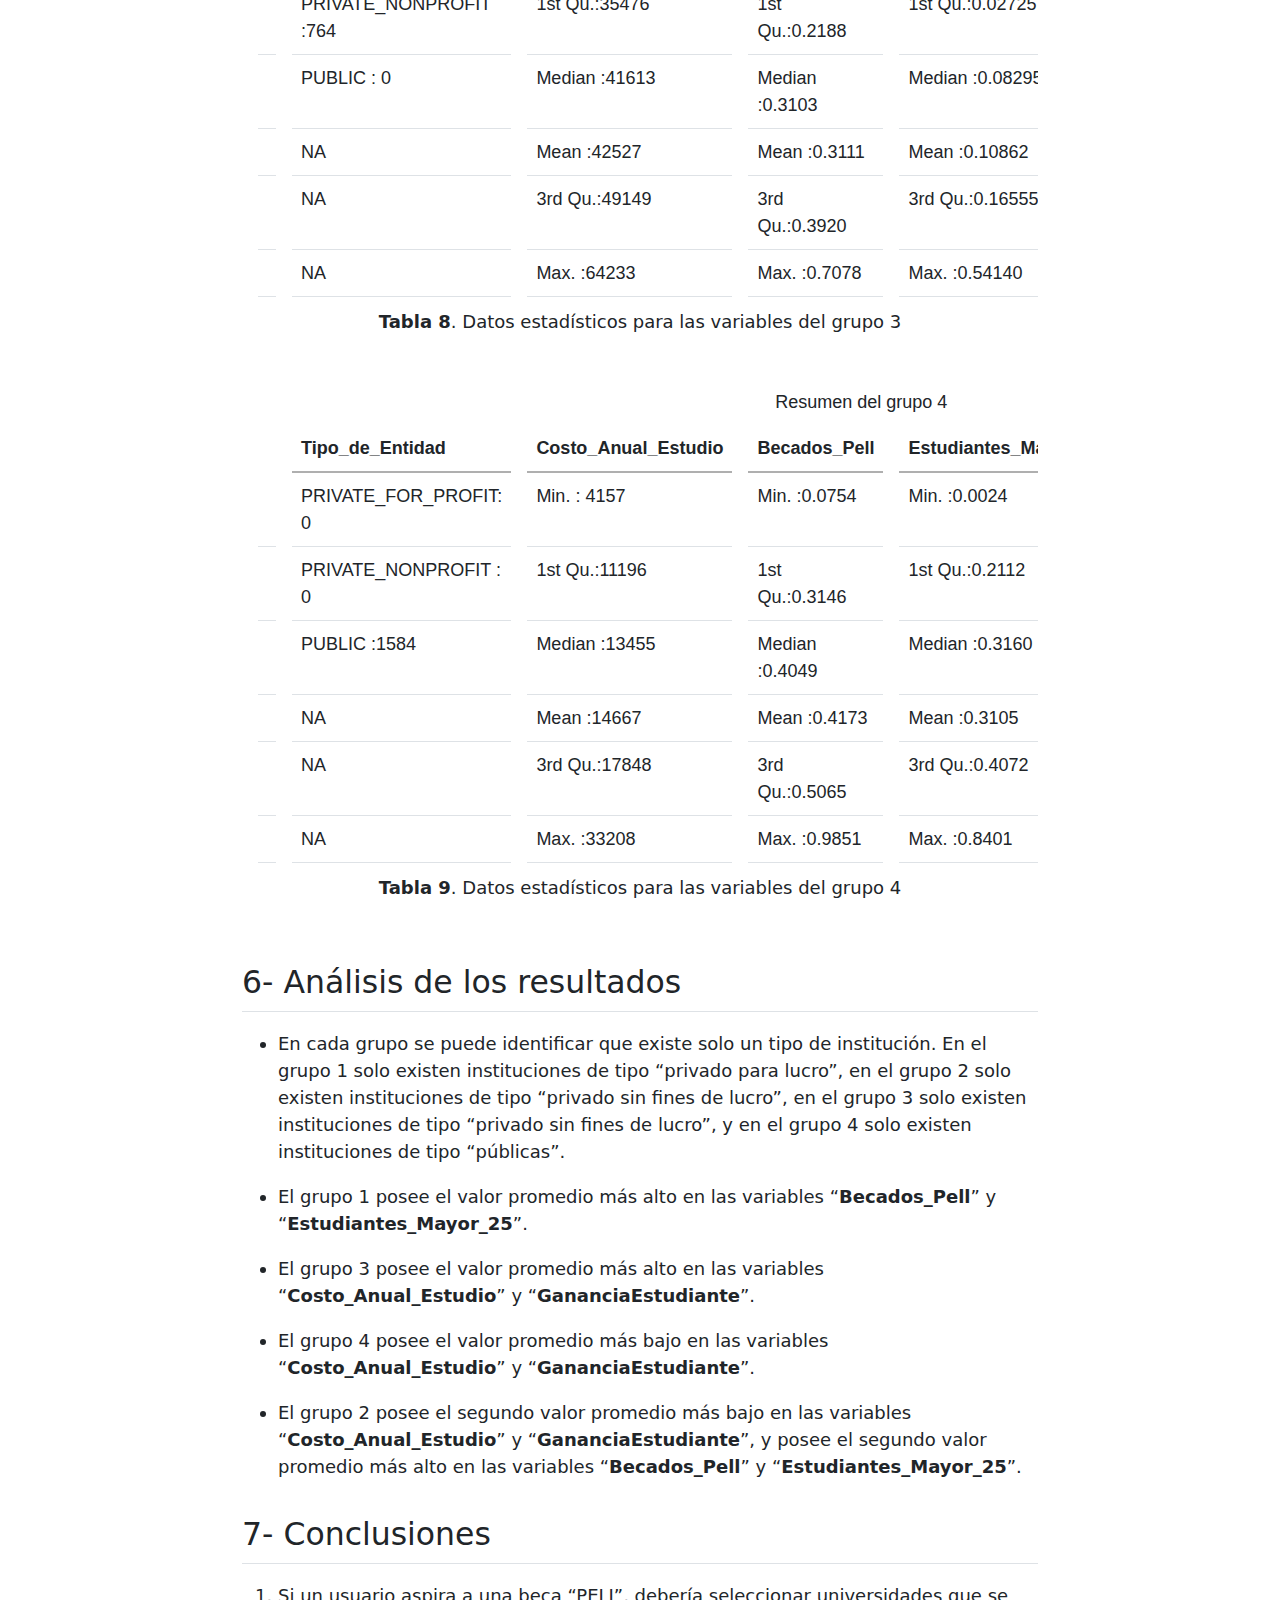
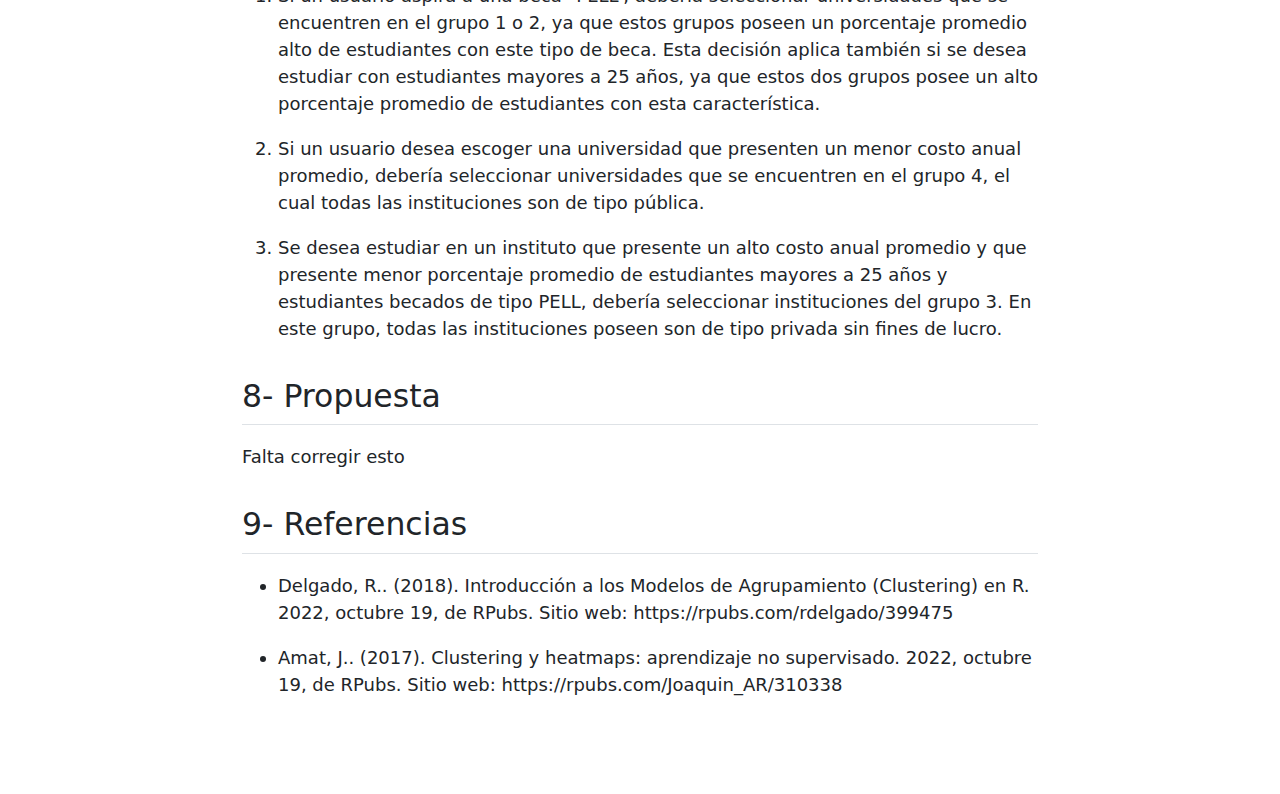
==== commit 349e8709: "Cambios" ====
--- a/Trabajo1TAE.html
+++ b/Trabajo1TAE.html
@@ -8,7 +8,7 @@
 
 <meta name="author" content="Valentina Vanegas Castaño   Edwar Jose Londoño Correa   Andres Castrillón Velasquez   Diego Andres Chavarria Riaño   Sebastian Rendon Arteaga">
 
-<title>quarto-inputa0ccfc7c</title>
+<title>quarto-input560e80e5</title>
 <style>
 code{white-space: pre-wrap;}
 span.smallcaps{font-variant: small-caps;}
@@ -693,7 +693,6 @@
 </section>
 <section id="conclusiones" class="level2">
 <h2 class="anchored" data-anchor-id="conclusiones">7- Conclusiones</h2>
-<p>Con los anteriores análisis se puede concluir:</p>
 <ol type="1">
 <li><p>Si un usuario aspira a una beca “PELL”, debería seleccionar universidades que se encuentren en el grupo 1 o 2, ya que estos grupos poseen un porcentaje promedio alto de estudiantes con este tipo de beca. Esta decisión aplica también si se desea estudiar con estudiantes mayores a 25 años, ya que estos dos grupos posee un alto porcentaje promedio de estudiantes con esta característica.</p></li>
 <li><p>Si un usuario desea escoger una universidad que presenten un menor costo anual promedio, debería seleccionar universidades que se encuentren en el grupo 4, el cual todas las instituciones son de tipo pública.</p></li>
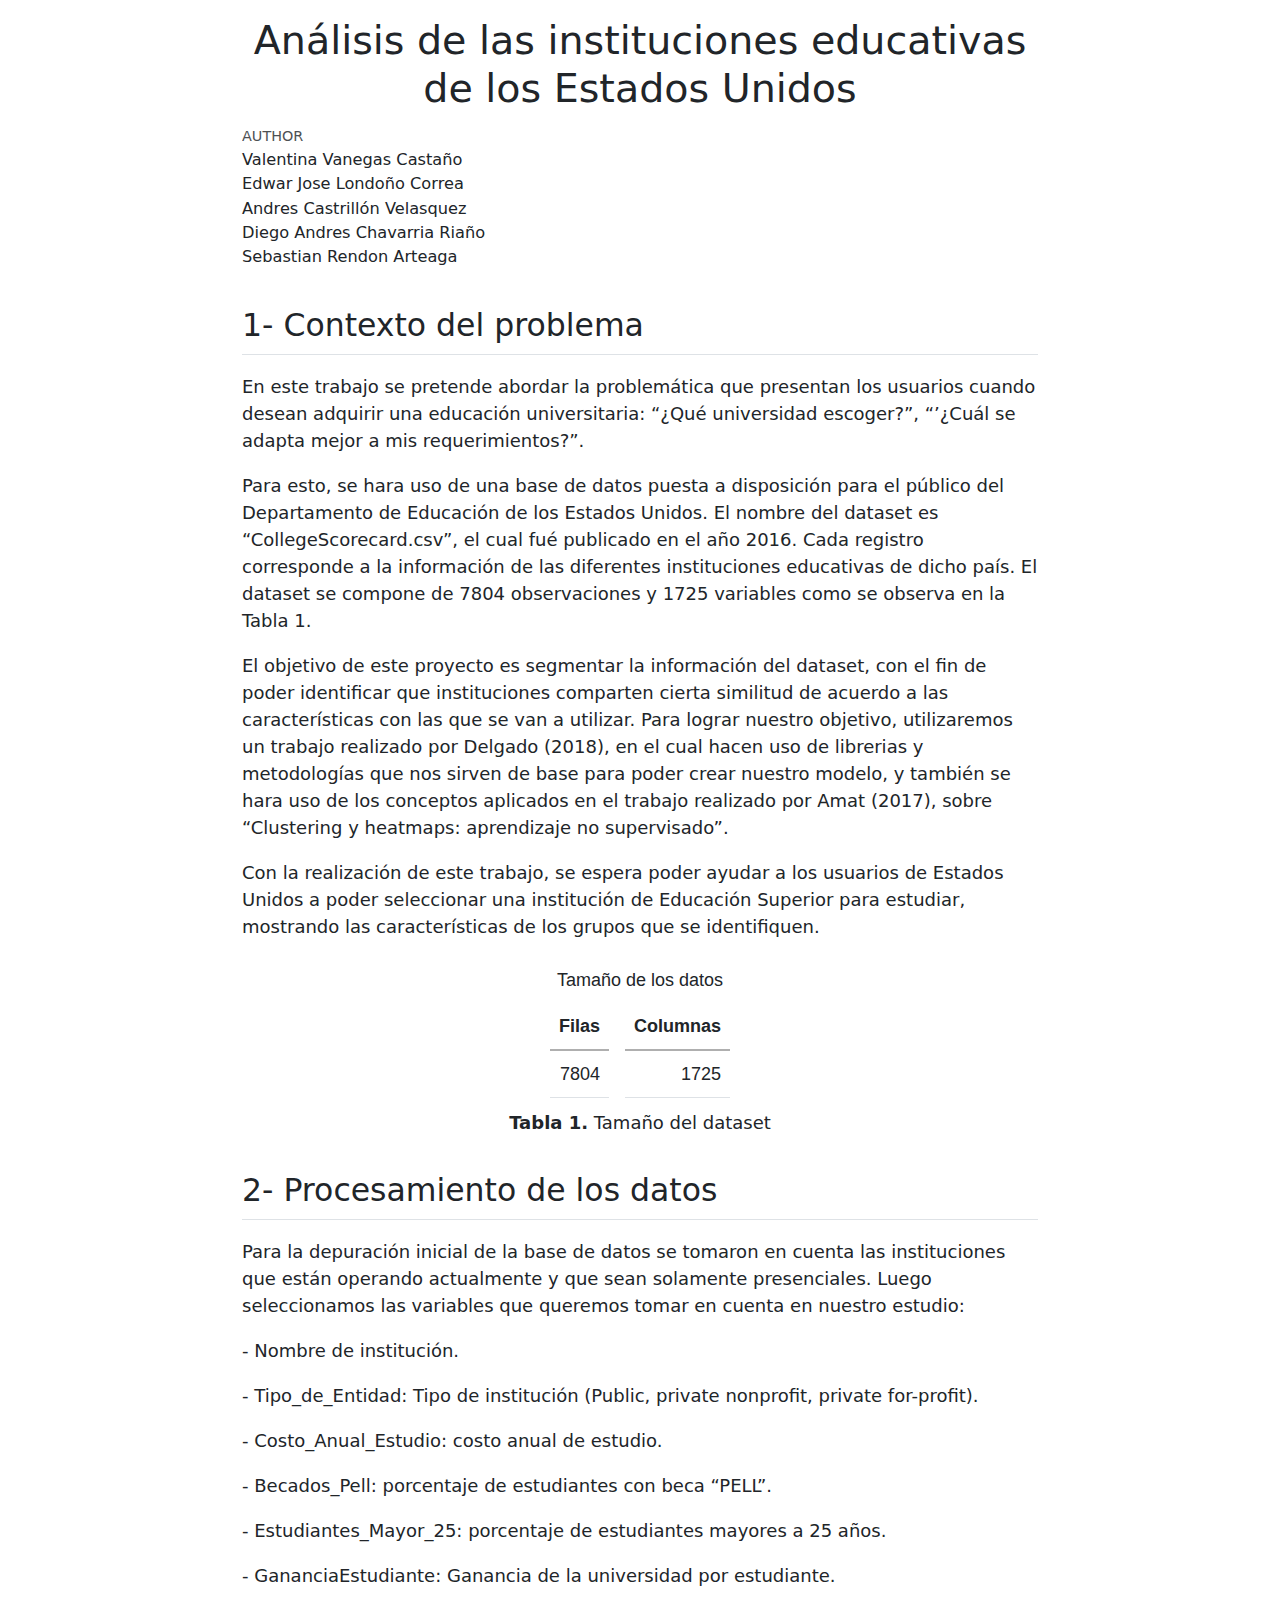
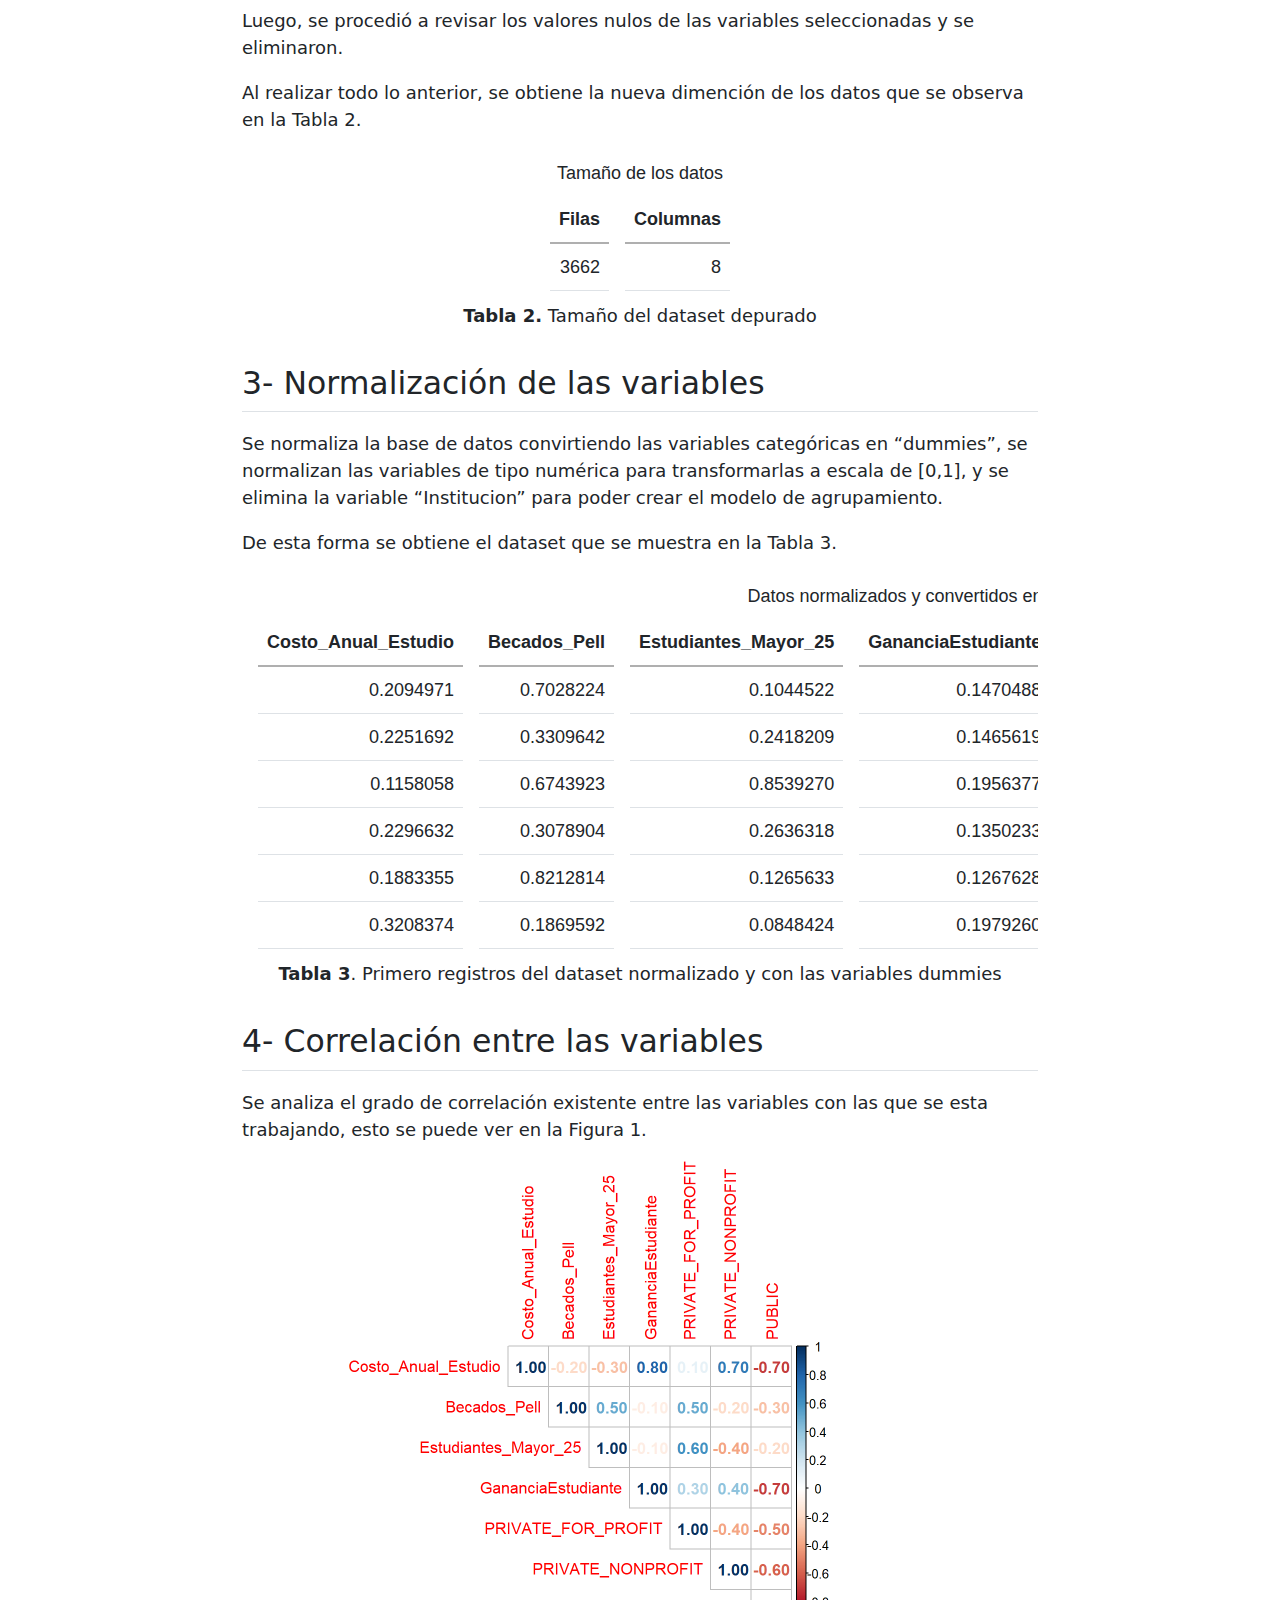
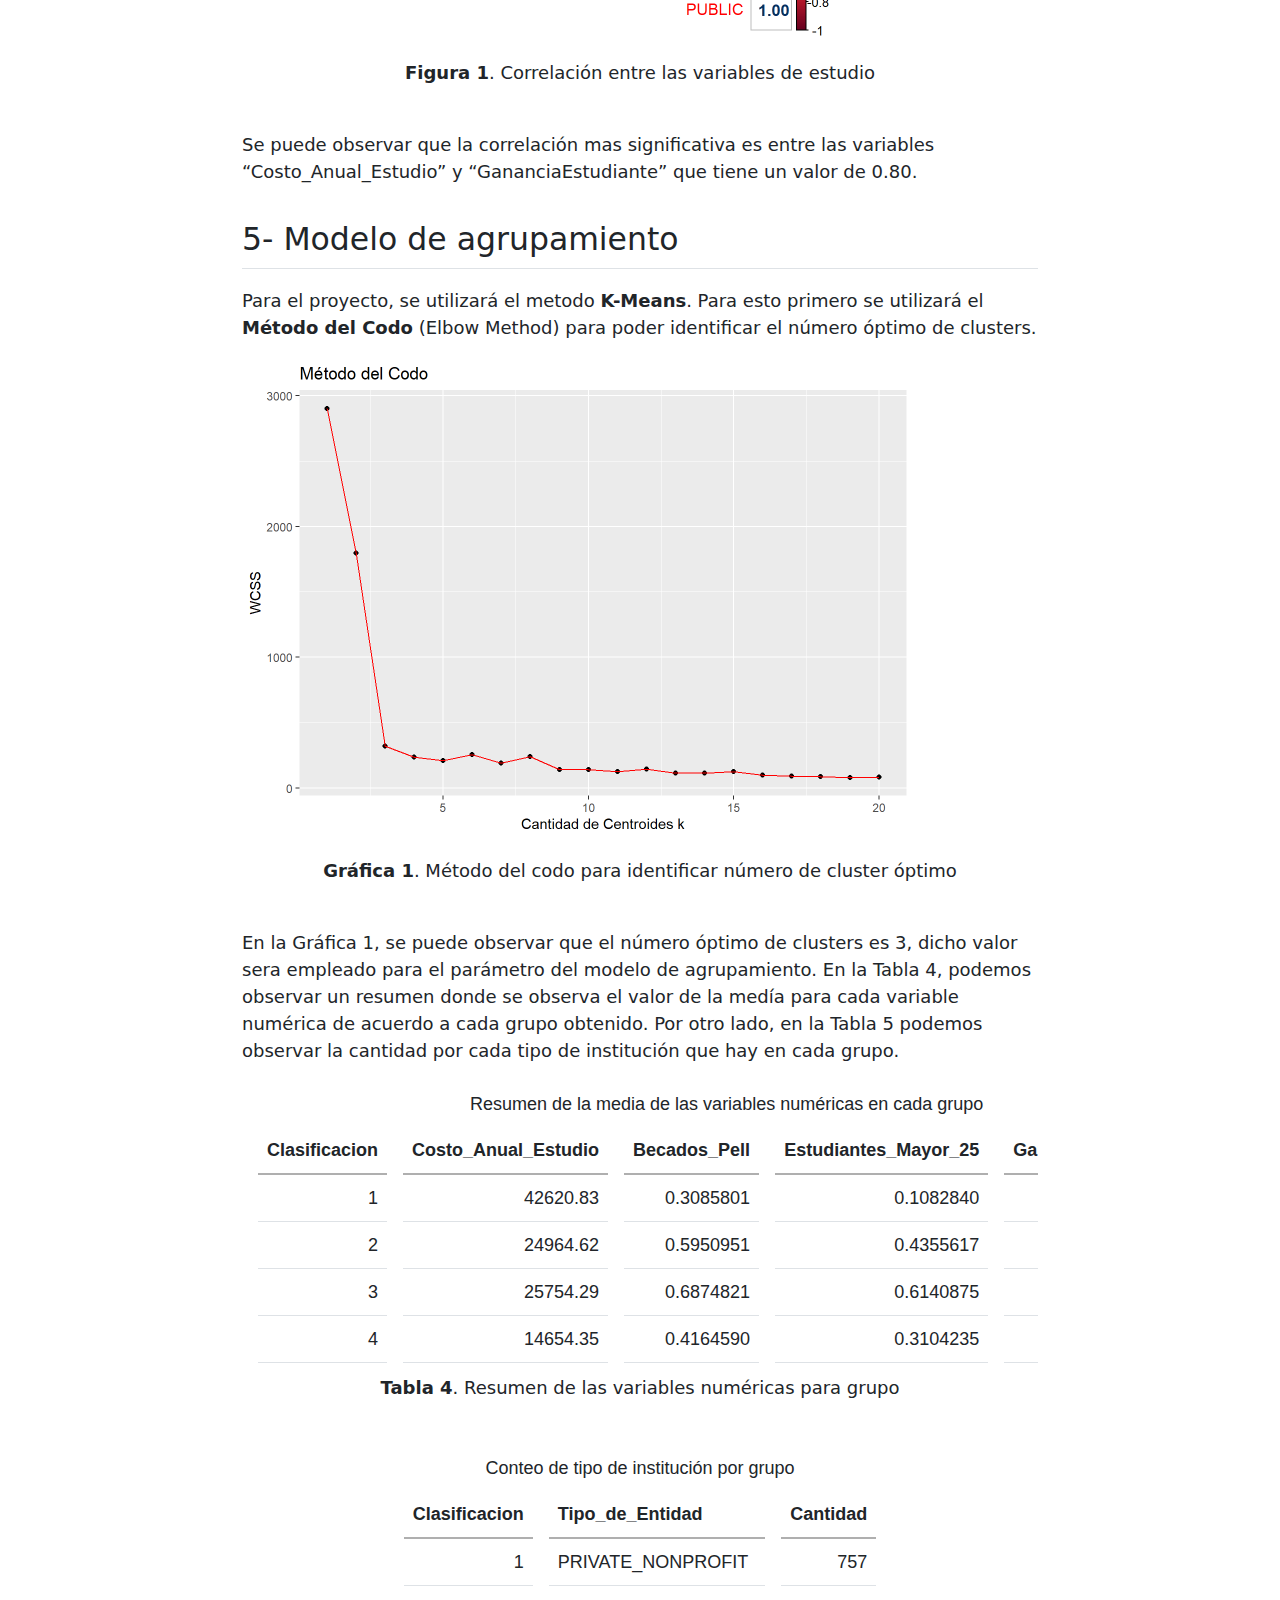
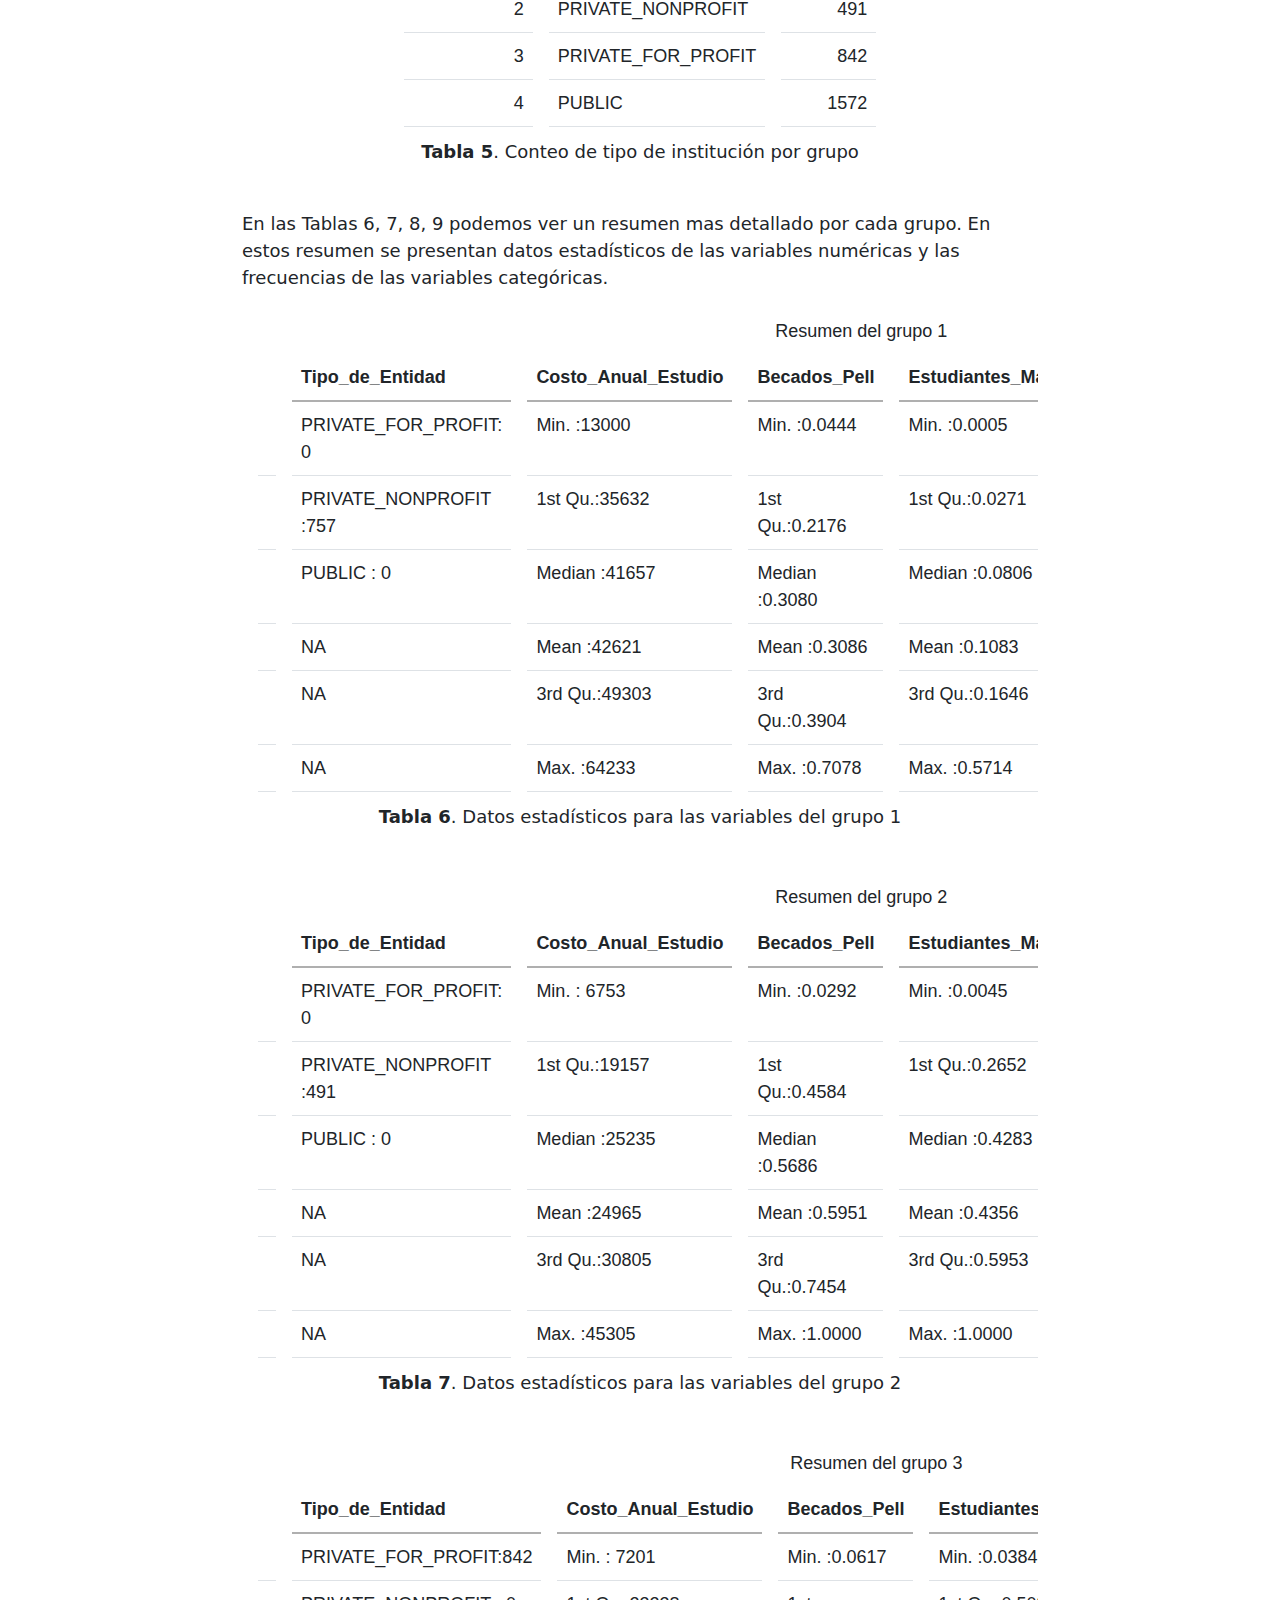
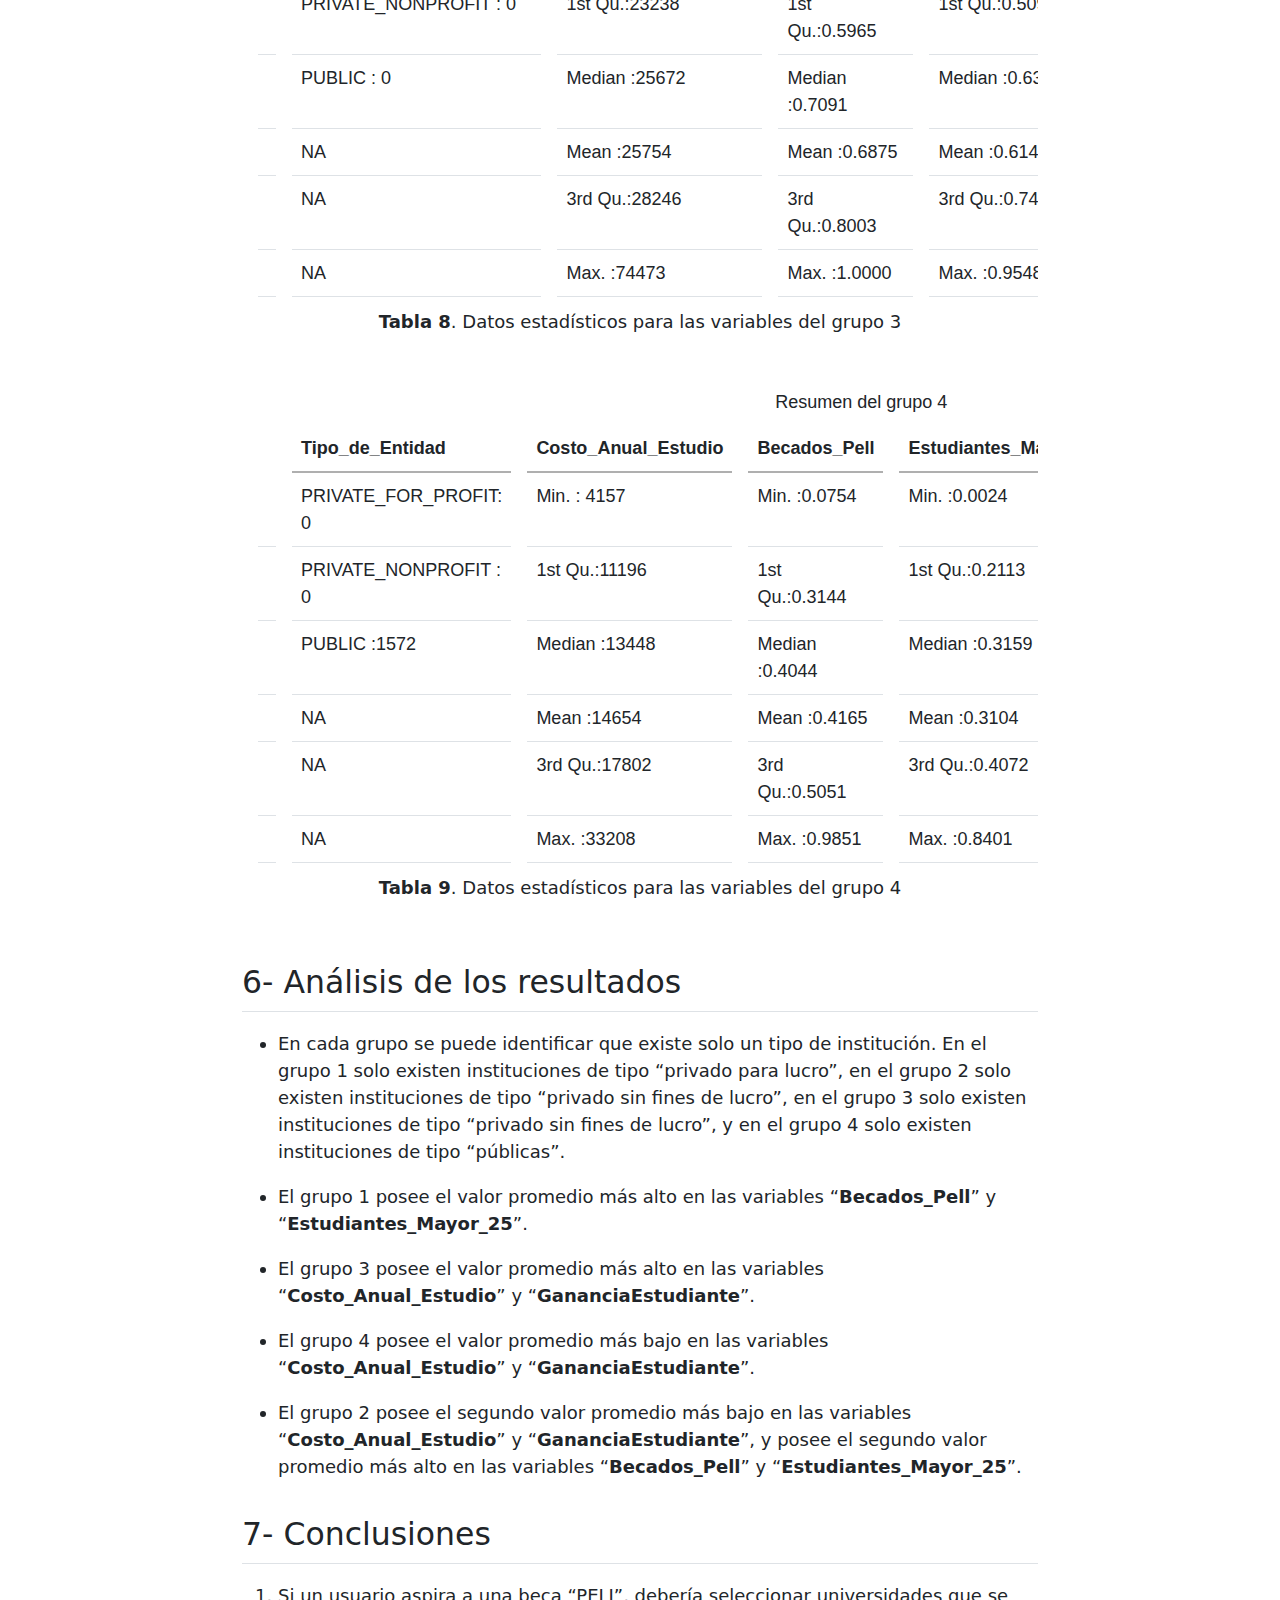
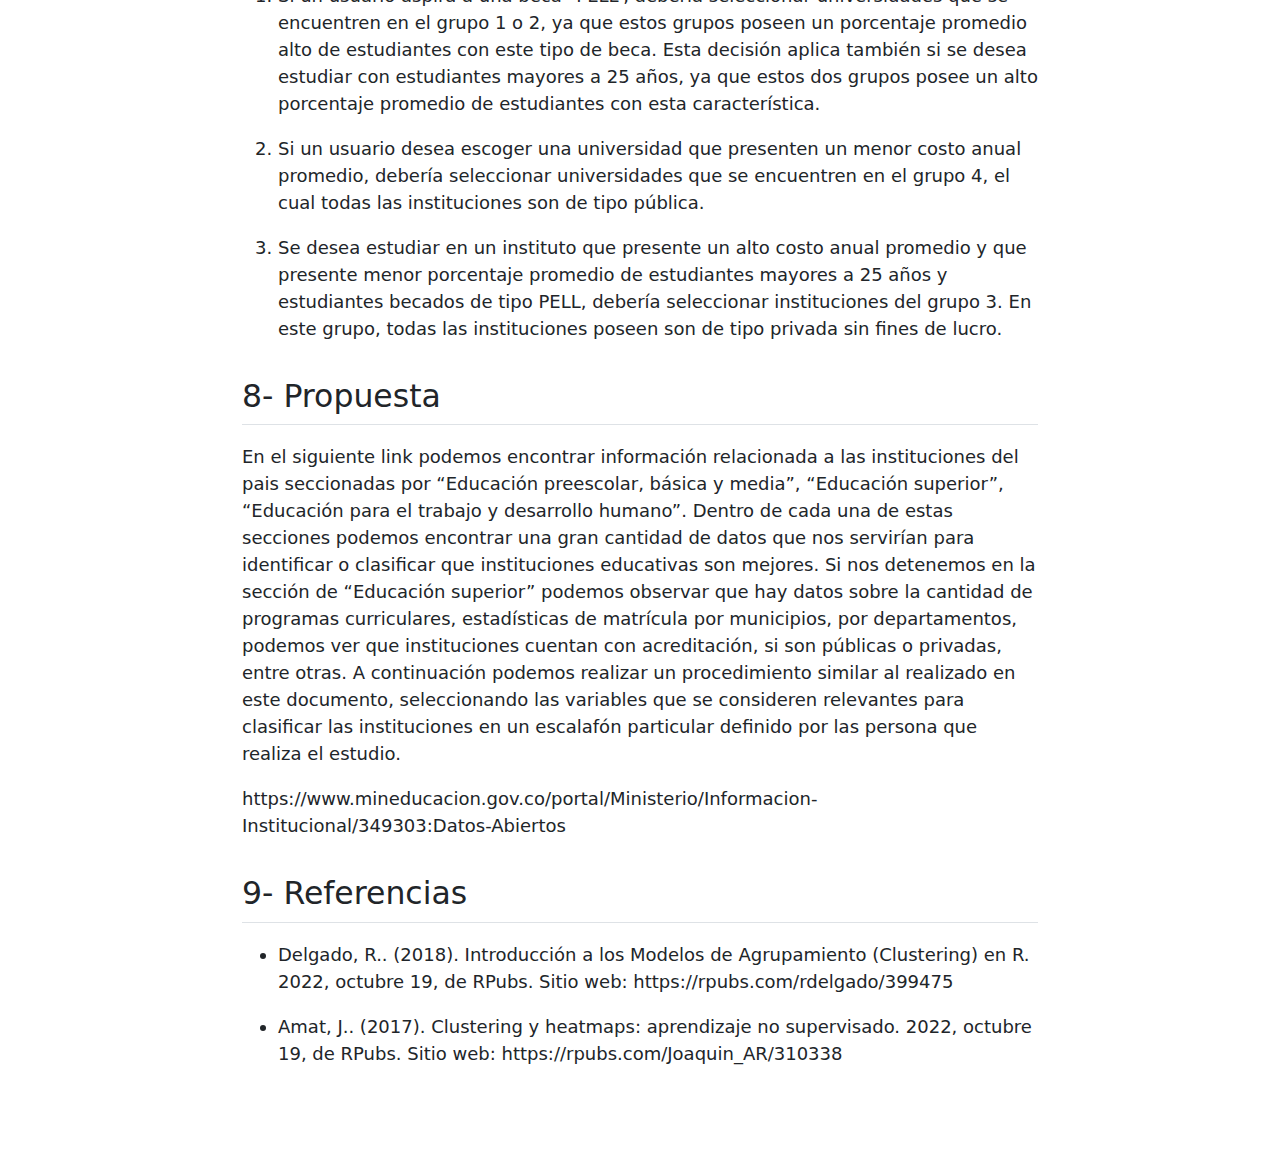
==== commit e742956a: "Se agrega latitud y longitud" ====
--- a/Trabajo1TAE.html
+++ b/Trabajo1TAE.html
@@ -8,7 +8,7 @@
 
 <meta name="author" content="Valentina Vanegas Castaño   Edwar Jose Londoño Correa   Andres Castrillón Velasquez   Diego Andres Chavarria Riaño   Sebastian Rendon Arteaga">
 
-<title>quarto-input560e80e5</title>
+<title>quarto-input2c28a322</title>
 <style>
 code{white-space: pre-wrap;}
 span.smallcaps{font-variant: small-caps;}
@@ -133,8 +133,8 @@
  </thead>
 <tbody>
   <tr>
-   <td style="text-align:right;"> 3747 </td>
-   <td style="text-align:right;"> 6 </td>
+   <td style="text-align:right;"> 3662 </td>
+   <td style="text-align:right;"> 8 </td>
   </tr>
 </tbody>
 </table>
@@ -171,7 +171,7 @@
 <tbody>
   <tr>
    <td style="text-align:right;"> 0.2094971 </td>
-   <td style="text-align:right;"> 0.7115 </td>
+   <td style="text-align:right;"> 0.7028224 </td>
    <td style="text-align:right;"> 0.1044522 </td>
    <td style="text-align:right;"> 0.1470488 </td>
    <td style="text-align:right;"> 0 </td>
@@ -180,7 +180,7 @@
   </tr>
   <tr>
    <td style="text-align:right;"> 0.2251692 </td>
-   <td style="text-align:right;"> 0.3505 </td>
+   <td style="text-align:right;"> 0.3309642 </td>
    <td style="text-align:right;"> 0.2418209 </td>
    <td style="text-align:right;"> 0.1465619 </td>
    <td style="text-align:right;"> 0 </td>
@@ -189,7 +189,7 @@
   </tr>
   <tr>
    <td style="text-align:right;"> 0.1158058 </td>
-   <td style="text-align:right;"> 0.6839 </td>
+   <td style="text-align:right;"> 0.6743923 </td>
    <td style="text-align:right;"> 0.8539270 </td>
    <td style="text-align:right;"> 0.1956377 </td>
    <td style="text-align:right;"> 0 </td>
@@ -198,7 +198,7 @@
   </tr>
   <tr>
    <td style="text-align:right;"> 0.2296632 </td>
-   <td style="text-align:right;"> 0.3281 </td>
+   <td style="text-align:right;"> 0.3078904 </td>
    <td style="text-align:right;"> 0.2636318 </td>
    <td style="text-align:right;"> 0.1350233 </td>
    <td style="text-align:right;"> 0 </td>
@@ -207,7 +207,7 @@
   </tr>
   <tr>
    <td style="text-align:right;"> 0.1883355 </td>
-   <td style="text-align:right;"> 0.8265 </td>
+   <td style="text-align:right;"> 0.8212814 </td>
    <td style="text-align:right;"> 0.1265633 </td>
    <td style="text-align:right;"> 0.1267628 </td>
    <td style="text-align:right;"> 0 </td>
@@ -216,7 +216,7 @@
   </tr>
   <tr>
    <td style="text-align:right;"> 0.3208374 </td>
-   <td style="text-align:right;"> 0.2107 </td>
+   <td style="text-align:right;"> 0.1869592 </td>
    <td style="text-align:right;"> 0.0848424 </td>
    <td style="text-align:right;"> 0.1979260 </td>
    <td style="text-align:right;"> 0 </td>
@@ -279,31 +279,31 @@
 <tbody>
   <tr>
    <td style="text-align:right;"> 1 </td>
-   <td style="text-align:right;"> 25650.91 </td>
-   <td style="text-align:right;"> 0.6899499 </td>
-   <td style="text-align:right;"> 0.6183637 </td>
-   <td style="text-align:right;"> 14236.274 </td>
+   <td style="text-align:right;"> 42620.83 </td>
+   <td style="text-align:right;"> 0.3085801 </td>
+   <td style="text-align:right;"> 0.1082840 </td>
+   <td style="text-align:right;"> 17095.486 </td>
   </tr>
   <tr>
    <td style="text-align:right;"> 2 </td>
-   <td style="text-align:right;"> 24831.93 </td>
-   <td style="text-align:right;"> 0.5978909 </td>
-   <td style="text-align:right;"> 0.4434109 </td>
-   <td style="text-align:right;"> 10236.176 </td>
+   <td style="text-align:right;"> 24964.62 </td>
+   <td style="text-align:right;"> 0.5950951 </td>
+   <td style="text-align:right;"> 0.4355617 </td>
+   <td style="text-align:right;"> 10269.275 </td>
   </tr>
   <tr>
    <td style="text-align:right;"> 3 </td>
-   <td style="text-align:right;"> 42527.38 </td>
-   <td style="text-align:right;"> 0.3111475 </td>
-   <td style="text-align:right;"> 0.1086204 </td>
-   <td style="text-align:right;"> 17077.959 </td>
+   <td style="text-align:right;"> 25754.29 </td>
+   <td style="text-align:right;"> 0.6874821 </td>
+   <td style="text-align:right;"> 0.6140875 </td>
+   <td style="text-align:right;"> 14295.697 </td>
   </tr>
   <tr>
    <td style="text-align:right;"> 4 </td>
-   <td style="text-align:right;"> 14666.97 </td>
-   <td style="text-align:right;"> 0.4172856 </td>
-   <td style="text-align:right;"> 0.3105359 </td>
-   <td style="text-align:right;"> 3938.273 </td>
+   <td style="text-align:right;"> 14654.35 </td>
+   <td style="text-align:right;"> 0.4164590 </td>
+   <td style="text-align:right;"> 0.3104235 </td>
+   <td style="text-align:right;"> 3923.884 </td>
   </tr>
 </tbody>
 </table>
@@ -329,23 +329,23 @@
 <tbody>
   <tr>
    <td style="text-align:right;"> 1 </td>
-   <td style="text-align:left;"> PRIVATE_FOR_PROFIT </td>
-   <td style="text-align:right;"> 904 </td>
+   <td style="text-align:left;"> PRIVATE_NONPROFIT </td>
+   <td style="text-align:right;"> 757 </td>
   </tr>
   <tr>
    <td style="text-align:right;"> 2 </td>
    <td style="text-align:left;"> PRIVATE_NONPROFIT </td>
-   <td style="text-align:right;"> 495 </td>
+   <td style="text-align:right;"> 491 </td>
   </tr>
   <tr>
    <td style="text-align:right;"> 3 </td>
-   <td style="text-align:left;"> PRIVATE_NONPROFIT </td>
-   <td style="text-align:right;"> 764 </td>
+   <td style="text-align:left;"> PRIVATE_FOR_PROFIT </td>
+   <td style="text-align:right;"> 842 </td>
   </tr>
   <tr>
    <td style="text-align:right;"> 4 </td>
    <td style="text-align:left;"> PUBLIC </td>
-   <td style="text-align:right;"> 1584 </td>
+   <td style="text-align:right;"> 1572 </td>
   </tr>
 </tbody>
 </table>
@@ -379,56 +379,56 @@
 <tbody>
   <tr>
    <td style="text-align:left;">  </td>
-   <td style="text-align:left;"> PRIVATE_FOR_PROFIT:904 </td>
-   <td style="text-align:left;"> Min.   : 6172 </td>
-   <td style="text-align:left;"> Min.   :0.0000 </td>
-   <td style="text-align:left;"> Min.   :0.0384 </td>
-   <td style="text-align:left;"> Min.   :  145 </td>
+   <td style="text-align:left;"> PRIVATE_FOR_PROFIT:  0 </td>
+   <td style="text-align:left;"> Min.   :13000 </td>
+   <td style="text-align:left;"> Min.   :0.0444 </td>
+   <td style="text-align:left;"> Min.   :0.0005 </td>
+   <td style="text-align:left;"> Min.   :  517 </td>
    <td style="text-align:left;"> Min.   :1 </td>
   </tr>
   <tr>
    <td style="text-align:left;">  </td>
-   <td style="text-align:left;"> PRIVATE_NONPROFIT :  0 </td>
-   <td style="text-align:left;"> 1st Qu.:23208 </td>
-   <td style="text-align:left;"> 1st Qu.:0.5992 </td>
-   <td style="text-align:left;"> 1st Qu.:0.5185 </td>
-   <td style="text-align:left;"> 1st Qu.:10174 </td>
+   <td style="text-align:left;"> PRIVATE_NONPROFIT :757 </td>
+   <td style="text-align:left;"> 1st Qu.:35632 </td>
+   <td style="text-align:left;"> 1st Qu.:0.2176 </td>
+   <td style="text-align:left;"> 1st Qu.:0.0271 </td>
+   <td style="text-align:left;"> 1st Qu.:12425 </td>
    <td style="text-align:left;"> 1st Qu.:1 </td>
   </tr>
   <tr>
    <td style="text-align:left;">  </td>
    <td style="text-align:left;"> PUBLIC            :  0 </td>
-   <td style="text-align:left;"> Median :25618 </td>
-   <td style="text-align:left;"> Median :0.7100 </td>
-   <td style="text-align:left;"> Median :0.6464 </td>
-   <td style="text-align:left;"> Median :13599 </td>
+   <td style="text-align:left;"> Median :41657 </td>
+   <td style="text-align:left;"> Median :0.3080 </td>
+   <td style="text-align:left;"> Median :0.0806 </td>
+   <td style="text-align:left;"> Median :15929 </td>
    <td style="text-align:left;"> Median :1 </td>
   </tr>
   <tr>
    <td style="text-align:left;">  </td>
    <td style="text-align:left;"> NA </td>
-   <td style="text-align:left;"> Mean   :25651 </td>
-   <td style="text-align:left;"> Mean   :0.6899 </td>
-   <td style="text-align:left;"> Mean   :0.6184 </td>
-   <td style="text-align:left;"> Mean   :14236 </td>
+   <td style="text-align:left;"> Mean   :42621 </td>
+   <td style="text-align:left;"> Mean   :0.3086 </td>
+   <td style="text-align:left;"> Mean   :0.1083 </td>
+   <td style="text-align:left;"> Mean   :17095 </td>
    <td style="text-align:left;"> Mean   :1 </td>
   </tr>
   <tr>
    <td style="text-align:left;">  </td>
    <td style="text-align:left;"> NA </td>
-   <td style="text-align:left;"> 3rd Qu.:28068 </td>
-   <td style="text-align:left;"> 3rd Qu.:0.8019 </td>
-   <td style="text-align:left;"> 3rd Qu.:0.7502 </td>
-   <td style="text-align:left;"> 3rd Qu.:18037 </td>
+   <td style="text-align:left;"> 3rd Qu.:49303 </td>
+   <td style="text-align:left;"> 3rd Qu.:0.3904 </td>
+   <td style="text-align:left;"> 3rd Qu.:0.1646 </td>
+   <td style="text-align:left;"> 3rd Qu.:20739 </td>
    <td style="text-align:left;"> 3rd Qu.:1 </td>
   </tr>
   <tr>
    <td style="text-align:left;">  </td>
    <td style="text-align:left;"> NA </td>
-   <td style="text-align:left;"> Max.   :74473 </td>
-   <td style="text-align:left;"> Max.   :1.0000 </td>
-   <td style="text-align:left;"> Max.   :0.9548 </td>
-   <td style="text-align:left;"> Max.   :61621 </td>
+   <td style="text-align:left;"> Max.   :64233 </td>
+   <td style="text-align:left;"> Max.   :0.7078 </td>
+   <td style="text-align:left;"> Max.   :0.5714 </td>
+   <td style="text-align:left;"> Max.   :52706 </td>
    <td style="text-align:left;"> Max.   :1 </td>
   </tr>
 </tbody>
@@ -468,38 +468,38 @@
   </tr>
   <tr>
    <td style="text-align:left;">  </td>
-   <td style="text-align:left;"> PRIVATE_NONPROFIT :495 </td>
-   <td style="text-align:left;"> 1st Qu.:19082 </td>
-   <td style="text-align:left;"> 1st Qu.:0.4574 </td>
-   <td style="text-align:left;"> 1st Qu.:0.2768 </td>
-   <td style="text-align:left;"> 1st Qu.: 7150 </td>
+   <td style="text-align:left;"> PRIVATE_NONPROFIT :491 </td>
+   <td style="text-align:left;"> 1st Qu.:19157 </td>
+   <td style="text-align:left;"> 1st Qu.:0.4584 </td>
+   <td style="text-align:left;"> 1st Qu.:0.2652 </td>
+   <td style="text-align:left;"> 1st Qu.: 7178 </td>
    <td style="text-align:left;"> 1st Qu.:2 </td>
   </tr>
   <tr>
    <td style="text-align:left;">  </td>
    <td style="text-align:left;"> PUBLIC            :  0 </td>
-   <td style="text-align:left;"> Median :25164 </td>
-   <td style="text-align:left;"> Median :0.5725 </td>
-   <td style="text-align:left;"> Median :0.4363 </td>
-   <td style="text-align:left;"> Median :10045 </td>
+   <td style="text-align:left;"> Median :25235 </td>
+   <td style="text-align:left;"> Median :0.5686 </td>
+   <td style="text-align:left;"> Median :0.4283 </td>
+   <td style="text-align:left;"> Median :10058 </td>
    <td style="text-align:left;"> Median :2 </td>
   </tr>
   <tr>
    <td style="text-align:left;">  </td>
    <td style="text-align:left;"> NA </td>
-   <td style="text-align:left;"> Mean   :24832 </td>
-   <td style="text-align:left;"> Mean   :0.5979 </td>
-   <td style="text-align:left;"> Mean   :0.4434 </td>
-   <td style="text-align:left;"> Mean   :10236 </td>
+   <td style="text-align:left;"> Mean   :24965 </td>
+   <td style="text-align:left;"> Mean   :0.5951 </td>
+   <td style="text-align:left;"> Mean   :0.4356 </td>
+   <td style="text-align:left;"> Mean   :10269 </td>
    <td style="text-align:left;"> Mean   :2 </td>
   </tr>
   <tr>
    <td style="text-align:left;">  </td>
    <td style="text-align:left;"> NA </td>
-   <td style="text-align:left;"> 3rd Qu.:30649 </td>
-   <td style="text-align:left;"> 3rd Qu.:0.7500 </td>
-   <td style="text-align:left;"> 3rd Qu.:0.5991 </td>
-   <td style="text-align:left;"> 3rd Qu.:13158 </td>
+   <td style="text-align:left;"> 3rd Qu.:30805 </td>
+   <td style="text-align:left;"> 3rd Qu.:0.7454 </td>
+   <td style="text-align:left;"> 3rd Qu.:0.5953 </td>
+   <td style="text-align:left;"> 3rd Qu.:13204 </td>
    <td style="text-align:left;"> 3rd Qu.:2 </td>
   </tr>
   <tr>
@@ -508,7 +508,7 @@
    <td style="text-align:left;"> Max.   :45305 </td>
    <td style="text-align:left;"> Max.   :1.0000 </td>
    <td style="text-align:left;"> Max.   :1.0000 </td>
-   <td style="text-align:left;"> Max.   :39878 </td>
+   <td style="text-align:left;"> Max.   :33473 </td>
    <td style="text-align:left;"> Max.   :2 </td>
   </tr>
 </tbody>
@@ -539,56 +539,56 @@
 <tbody>
   <tr>
    <td style="text-align:left;">  </td>
-   <td style="text-align:left;"> PRIVATE_FOR_PROFIT:  0 </td>
-   <td style="text-align:left;"> Min.   :13000 </td>
-   <td style="text-align:left;"> Min.   :0.0444 </td>
-   <td style="text-align:left;"> Min.   :0.00050 </td>
-   <td style="text-align:left;"> Min.   :  517 </td>
+   <td style="text-align:left;"> PRIVATE_FOR_PROFIT:842 </td>
+   <td style="text-align:left;"> Min.   : 7201 </td>
+   <td style="text-align:left;"> Min.   :0.0617 </td>
+   <td style="text-align:left;"> Min.   :0.0384 </td>
+   <td style="text-align:left;"> Min.   :  145 </td>
    <td style="text-align:left;"> Min.   :3 </td>
   </tr>
   <tr>
    <td style="text-align:left;">  </td>
-   <td style="text-align:left;"> PRIVATE_NONPROFIT :764 </td>
-   <td style="text-align:left;"> 1st Qu.:35476 </td>
-   <td style="text-align:left;"> 1st Qu.:0.2188 </td>
-   <td style="text-align:left;"> 1st Qu.:0.02725 </td>
-   <td style="text-align:left;"> 1st Qu.:12418 </td>
+   <td style="text-align:left;"> PRIVATE_NONPROFIT :  0 </td>
+   <td style="text-align:left;"> 1st Qu.:23238 </td>
+   <td style="text-align:left;"> 1st Qu.:0.5965 </td>
+   <td style="text-align:left;"> 1st Qu.:0.5093 </td>
+   <td style="text-align:left;"> 1st Qu.:10190 </td>
    <td style="text-align:left;"> 1st Qu.:3 </td>
   </tr>
   <tr>
    <td style="text-align:left;">  </td>
    <td style="text-align:left;"> PUBLIC            :  0 </td>
-   <td style="text-align:left;"> Median :41613 </td>
-   <td style="text-align:left;"> Median :0.3103 </td>
-   <td style="text-align:left;"> Median :0.08295 </td>
-   <td style="text-align:left;"> Median :15910 </td>
+   <td style="text-align:left;"> Median :25672 </td>
+   <td style="text-align:left;"> Median :0.7091 </td>
+   <td style="text-align:left;"> Median :0.6393 </td>
+   <td style="text-align:left;"> Median :13596 </td>
    <td style="text-align:left;"> Median :3 </td>
   </tr>
   <tr>
    <td style="text-align:left;">  </td>
    <td style="text-align:left;"> NA </td>
-   <td style="text-align:left;"> Mean   :42527 </td>
-   <td style="text-align:left;"> Mean   :0.3111 </td>
-   <td style="text-align:left;"> Mean   :0.10862 </td>
-   <td style="text-align:left;"> Mean   :17078 </td>
+   <td style="text-align:left;"> Mean   :25754 </td>
+   <td style="text-align:left;"> Mean   :0.6875 </td>
+   <td style="text-align:left;"> Mean   :0.6141 </td>
+   <td style="text-align:left;"> Mean   :14296 </td>
    <td style="text-align:left;"> Mean   :3 </td>
   </tr>
   <tr>
    <td style="text-align:left;">  </td>
    <td style="text-align:left;"> NA </td>
-   <td style="text-align:left;"> 3rd Qu.:49149 </td>
-   <td style="text-align:left;"> 3rd Qu.:0.3920 </td>
-   <td style="text-align:left;"> 3rd Qu.:0.16555 </td>
-   <td style="text-align:left;"> 3rd Qu.:20747 </td>
+   <td style="text-align:left;"> 3rd Qu.:28246 </td>
+   <td style="text-align:left;"> 3rd Qu.:0.8003 </td>
+   <td style="text-align:left;"> 3rd Qu.:0.7481 </td>
+   <td style="text-align:left;"> 3rd Qu.:18317 </td>
    <td style="text-align:left;"> 3rd Qu.:3 </td>
   </tr>
   <tr>
    <td style="text-align:left;">  </td>
    <td style="text-align:left;"> NA </td>
-   <td style="text-align:left;"> Max.   :64233 </td>
-   <td style="text-align:left;"> Max.   :0.7078 </td>
-   <td style="text-align:left;"> Max.   :0.54140 </td>
-   <td style="text-align:left;"> Max.   :52706 </td>
+   <td style="text-align:left;"> Max.   :74473 </td>
+   <td style="text-align:left;"> Max.   :1.0000 </td>
+   <td style="text-align:left;"> Max.   :0.9548 </td>
+   <td style="text-align:left;"> Max.   :61621 </td>
    <td style="text-align:left;"> Max.   :3 </td>
   </tr>
 </tbody>
@@ -630,36 +630,36 @@
    <td style="text-align:left;">  </td>
    <td style="text-align:left;"> PRIVATE_NONPROFIT :   0 </td>
    <td style="text-align:left;"> 1st Qu.:11196 </td>
-   <td style="text-align:left;"> 1st Qu.:0.3146 </td>
-   <td style="text-align:left;"> 1st Qu.:0.2112 </td>
+   <td style="text-align:left;"> 1st Qu.:0.3144 </td>
+   <td style="text-align:left;"> 1st Qu.:0.2113 </td>
    <td style="text-align:left;"> 1st Qu.: 1558 </td>
    <td style="text-align:left;"> 1st Qu.:4 </td>
   </tr>
   <tr>
    <td style="text-align:left;">  </td>
-   <td style="text-align:left;"> PUBLIC            :1584 </td>
-   <td style="text-align:left;"> Median :13455 </td>
-   <td style="text-align:left;"> Median :0.4049 </td>
-   <td style="text-align:left;"> Median :0.3160 </td>
+   <td style="text-align:left;"> PUBLIC            :1572 </td>
+   <td style="text-align:left;"> Median :13448 </td>
+   <td style="text-align:left;"> Median :0.4044 </td>
+   <td style="text-align:left;"> Median :0.3159 </td>
    <td style="text-align:left;"> Median : 2948 </td>
    <td style="text-align:left;"> Median :4 </td>
   </tr>
   <tr>
    <td style="text-align:left;">  </td>
    <td style="text-align:left;"> NA </td>
-   <td style="text-align:left;"> Mean   :14667 </td>
-   <td style="text-align:left;"> Mean   :0.4173 </td>
-   <td style="text-align:left;"> Mean   :0.3105 </td>
-   <td style="text-align:left;"> Mean   : 3938 </td>
+   <td style="text-align:left;"> Mean   :14654 </td>
+   <td style="text-align:left;"> Mean   :0.4165 </td>
+   <td style="text-align:left;"> Mean   :0.3104 </td>
+   <td style="text-align:left;"> Mean   : 3924 </td>
    <td style="text-align:left;"> Mean   :4 </td>
   </tr>
   <tr>
    <td style="text-align:left;">  </td>
    <td style="text-align:left;"> NA </td>
-   <td style="text-align:left;"> 3rd Qu.:17848 </td>
-   <td style="text-align:left;"> 3rd Qu.:0.5065 </td>
+   <td style="text-align:left;"> 3rd Qu.:17802 </td>
+   <td style="text-align:left;"> 3rd Qu.:0.5051 </td>
    <td style="text-align:left;"> 3rd Qu.:0.4072 </td>
-   <td style="text-align:left;"> 3rd Qu.: 5419 </td>
+   <td style="text-align:left;"> 3rd Qu.: 5413 </td>
    <td style="text-align:left;"> 3rd Qu.:4 </td>
   </tr>
   <tr>
@@ -701,7 +701,8 @@
 </section>
 <section id="propuesta" class="level2">
 <h2 class="anchored" data-anchor-id="propuesta">8- Propuesta</h2>
-<p>Falta corregir esto</p>
+<p>En el siguiente link podemos encontrar información relacionada a las instituciones del pais seccionadas por “Educación preescolar, básica y media”, “Educación superior”, “Educación para el trabajo y desarrollo humano”. Dentro de cada una de estas secciones podemos encontrar una gran cantidad de datos que nos servirían para identificar o clasificar que instituciones educativas son mejores. Si nos detenemos en la sección de “Educación superior” podemos observar que hay datos sobre la cantidad de programas curriculares, estadísticas de matrícula por municipios, por departamentos, podemos ver que instituciones cuentan con acreditación, si son públicas o privadas, entre otras. A continuación podemos realizar un procedimiento similar al realizado en este documento, seleccionando las variables que se consideren relevantes para clasificar las instituciones en un escalafón particular definido por las persona que realiza el estudio.</p>
+<p>https://www.mineducacion.gov.co/portal/Ministerio/Informacion-Institucional/349303:Datos-Abiertos</p>
 </section>
 <section id="referencias" class="level2">
 <h2 class="anchored" data-anchor-id="referencias">9- Referencias</h2>
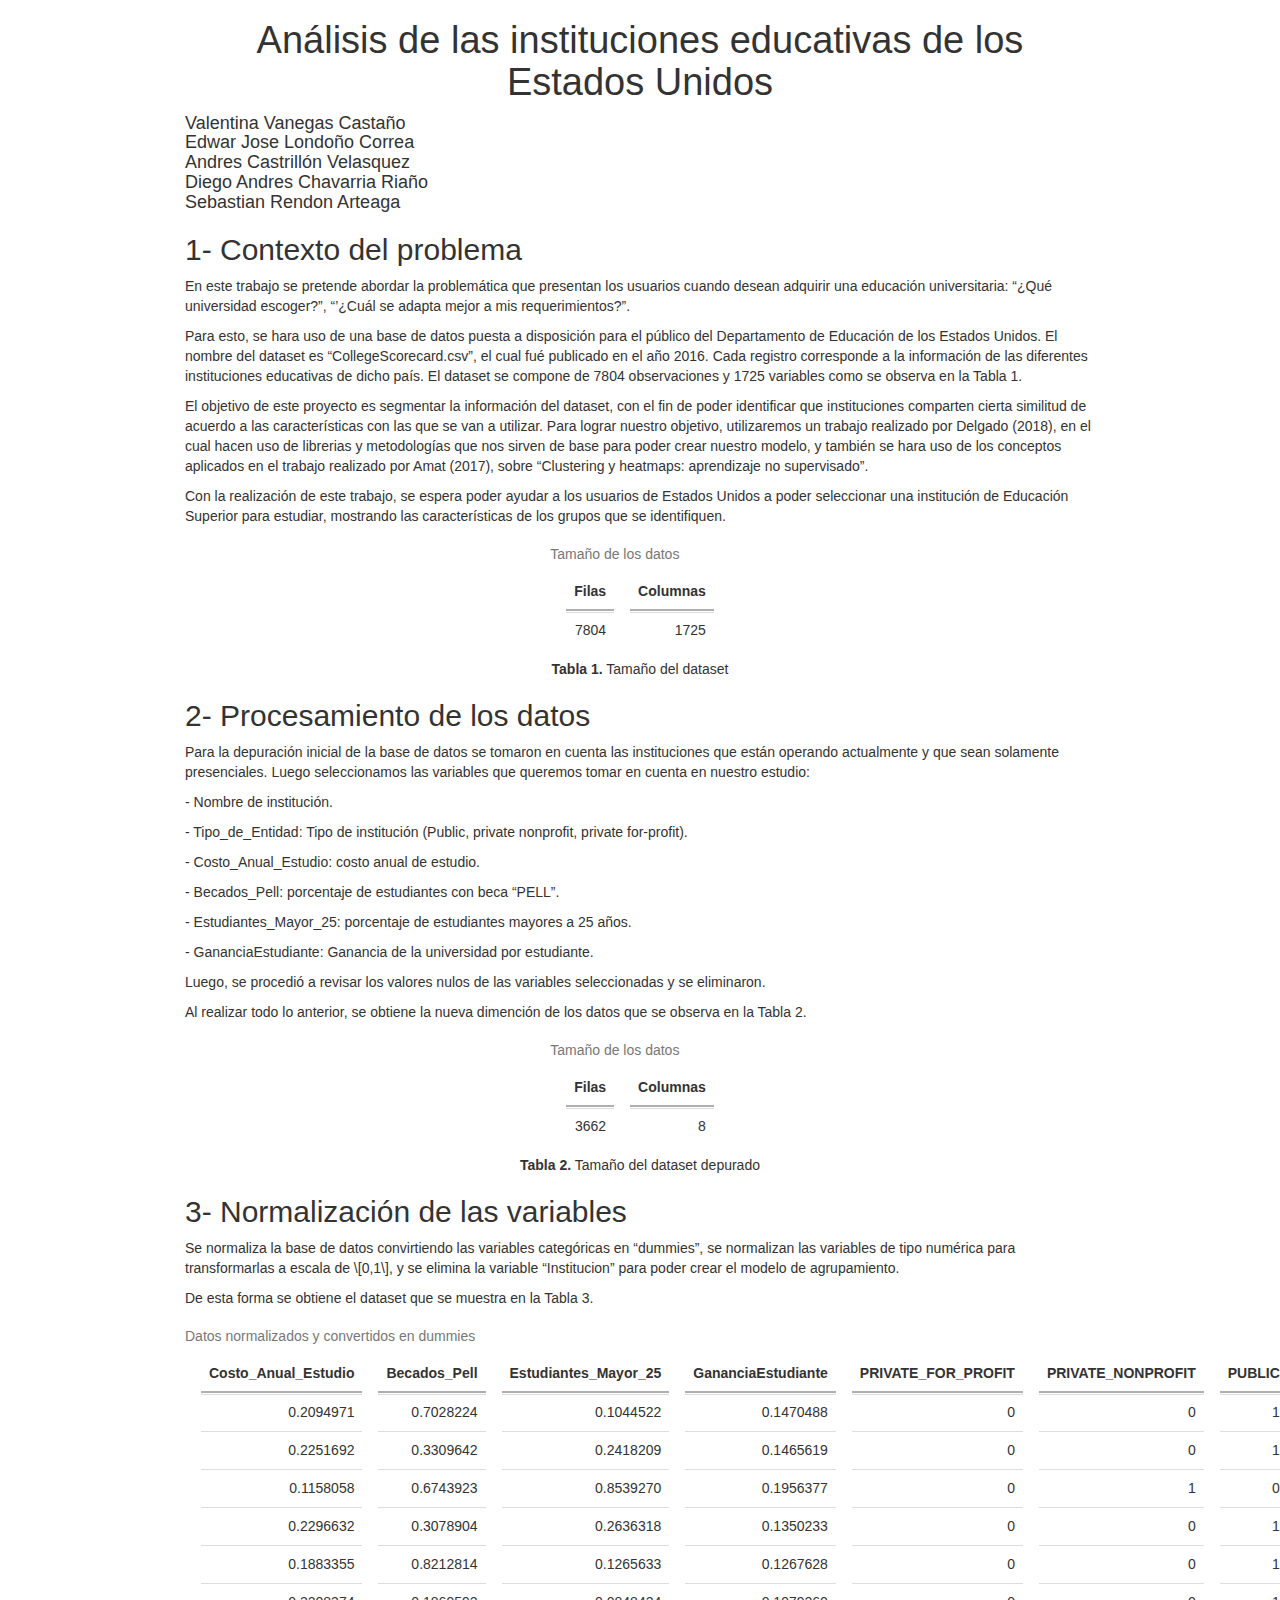
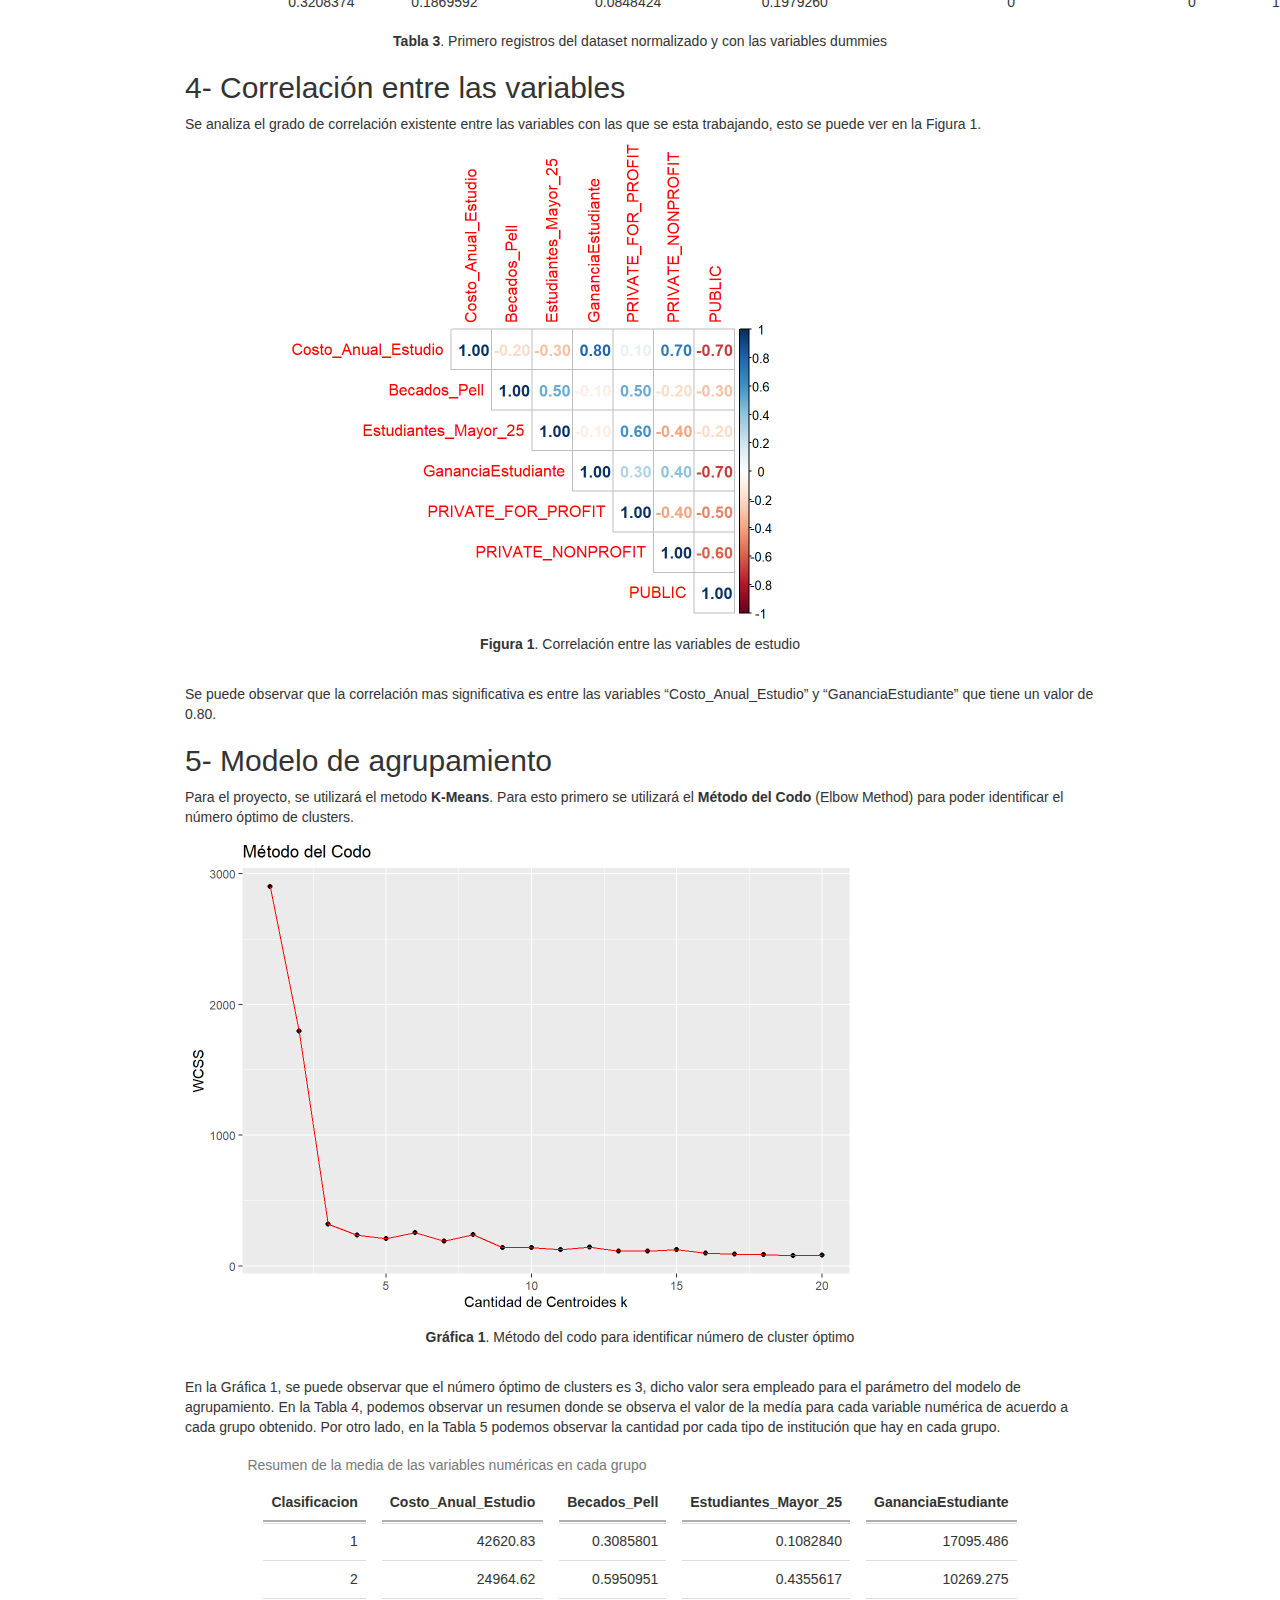
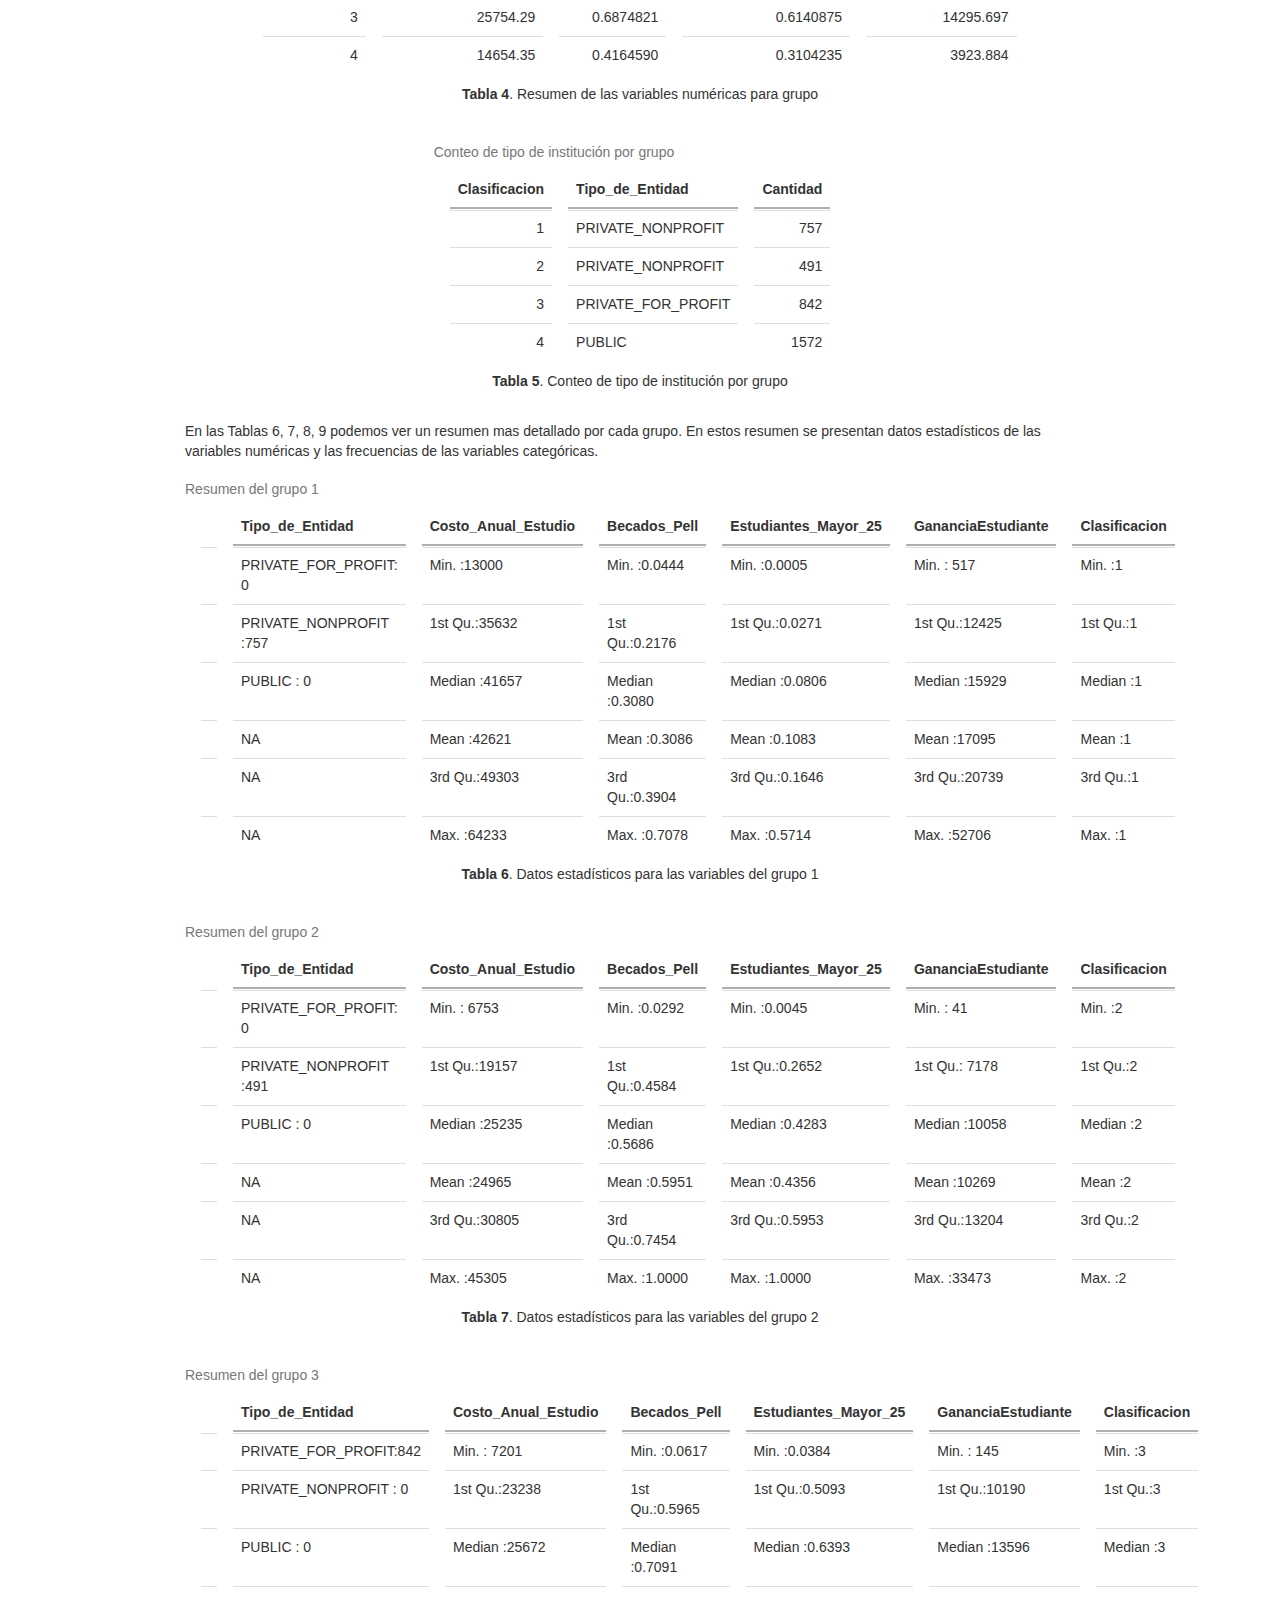
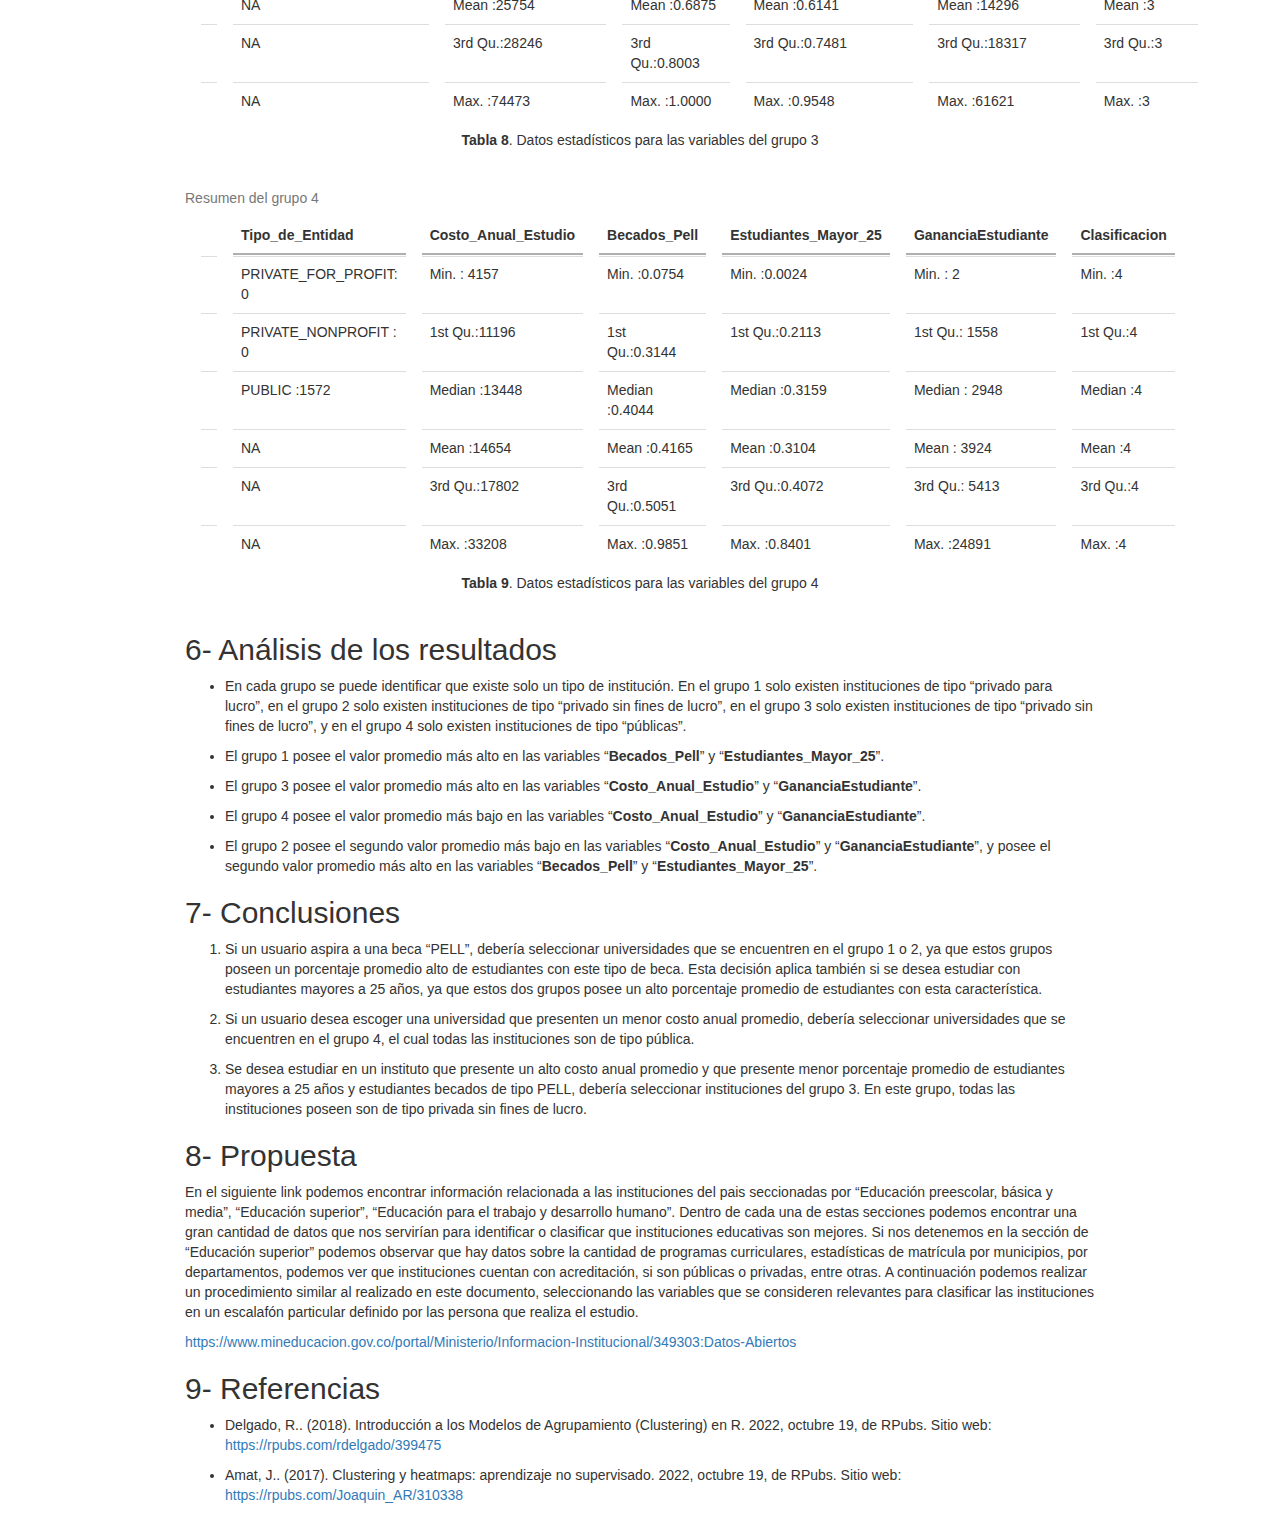
==== commit 2f8c65e0: "Aplicacion mapa" ====
--- a/Trabajo1TAE.html
+++ b/Trabajo1TAE.html
@@ -1,110 +1,216 @@
 <!DOCTYPE html>
-<html xmlns="http://www.w3.org/1999/xhtml" lang="en" xml:lang="en"><head>
-
-<meta charset="utf-8">
-<meta name="generator" content="quarto-1.0.36">
-
-<meta name="viewport" content="width=device-width, initial-scale=1.0, user-scalable=yes">
-
-<meta name="author" content="Valentina Vanegas Castaño   Edwar Jose Londoño Correa   Andres Castrillón Velasquez   Diego Andres Chavarria Riaño   Sebastian Rendon Arteaga">
-
-<title>quarto-input2c28a322</title>
-<style>
-code{white-space: pre-wrap;}
-span.smallcaps{font-variant: small-caps;}
-span.underline{text-decoration: underline;}
-div.column{display: inline-block; vertical-align: top; width: 50%;}
-div.hanging-indent{margin-left: 1.5em; text-indent: -1.5em;}
-ul.task-list{list-style: none;}
+
+<html>
+
+<head>
+
+<meta charset="utf-8" />
+<meta name="generator" content="pandoc" />
+<meta http-equiv="X-UA-Compatible" content="IE=EDGE" />
+
+
+<meta name="author" content="Valentina Vanegas Castaño   Edwar Jose Londoño Correa   Andres Castrillón Velasquez   Diego Andres Chavarria Riaño   Sebastian Rendon Arteaga" />
+
+
+<title>Trabajo1TAE.knit</title>
+
+<script src="[data-uri]"></script>
+<script src="[data-uri]"></script>
+<meta name="viewport" content="width=device-width, initial-scale=1" />
+<link href="data:text/css,html%7Bfont%2Dfamily%3Asans%2Dserif%3B%2Dwebkit%2Dtext%2Dsize%2Dadjust%3A100%25%3B%2Dms%2Dtext%2Dsize%2Dadjust%3A100%25%7Dbody%7Bmargin%3A0%7Darticle%2Caside%2Cdetails%2Cfigcaption%2Cfigure%2Cfooter%2Cheader%2Chgroup%2Cmain%2Cmenu%2Cnav%2Csection%2Csummary%7Bdisplay%3Ablock%7Daudio%2Ccanvas%2Cprogress%2Cvideo%7Bdisplay%3Ainline%2Dblock%3Bvertical%2Dalign%3Abaseline%7Daudio%3Anot%28%5Bcontrols%5D%29%7Bdisplay%3Anone%3Bheight%3A0%7D%5Bhidden%5D%2Ctemplate%7Bdisplay%3Anone%7Da%7Bbackground%2Dcolor%3Atransparent%7Da%3Aactive%2Ca%3Ahover%7Boutline%3A0%7Dabbr%5Btitle%5D%7Bborder%2Dbottom%3A1px%20dotted%7Db%2Cstrong%7Bfont%2Dweight%3A700%7Ddfn%7Bfont%2Dstyle%3Aitalic%7Dh1%7Bmargin%3A%2E67em%200%3Bfont%2Dsize%3A2em%7Dmark%7Bcolor%3A%23000%3Bbackground%3A%23ff0%7Dsmall%7Bfont%2Dsize%3A80%25%7Dsub%2Csup%7Bposition%3Arelative%3Bfont%2Dsize%3A75%25%3Bline%2Dheight%3A0%3Bvertical%2Dalign%3Abaseline%7Dsup%7Btop%3A%2D%2E5em%7Dsub%7Bbottom%3A%2D%2E25em%7Dimg%7Bborder%3A0%7Dsvg%3Anot%28%3Aroot%29%7Boverflow%3Ahidden%7Dfigure%7Bmargin%3A1em%2040px%7Dhr%7Bheight%3A0%3B%2Dwebkit%2Dbox%2Dsizing%3Acontent%2Dbox%3B%2Dmoz%2Dbox%2Dsizing%3Acontent%2Dbox%3Bbox%2Dsizing%3Acontent%2Dbox%7Dpre%7Boverflow%3Aauto%7Dcode%2Ckbd%2Cpre%2Csamp%7Bfont%2Dfamily%3Amonospace%2Cmonospace%3Bfont%2Dsize%3A1em%7Dbutton%2Cinput%2Coptgroup%2Cselect%2Ctextarea%7Bmargin%3A0%3Bfont%3Ainherit%3Bcolor%3Ainherit%7Dbutton%7Boverflow%3Avisible%7Dbutton%2Cselect%7Btext%2Dtransform%3Anone%7Dbutton%2Chtml%20input%5Btype%3Dbutton%5D%2Cinput%5Btype%3Dreset%5D%2Cinput%5Btype%3Dsubmit%5D%7B%2Dwebkit%2Dappearance%3Abutton%3Bcursor%3Apointer%7Dbutton%5Bdisabled%5D%2Chtml%20input%5Bdisabled%5D%7Bcursor%3Adefault%7Dbutton%3A%3A%2Dmoz%2Dfocus%2Dinner%2Cinput%3A%3A%2Dmoz%2Dfocus%2Dinner%7Bpadding%3A0%3Bborder%3A0%7Dinput%7Bline%2Dheight%3Anormal%7Dinput%5Btype%3Dcheckbox%5D%2Cinput%5Btype%3Dradio%5D%7B%2Dwebkit%2Dbox%2Dsizing%3Aborder%2Dbox%3B%2Dmoz%2Dbox%2Dsizing%3Aborder%2Dbox%3Bbox%2Dsizing%3Aborder%2Dbox%3Bpadding%3A0%7Dinput%5Btype%3Dnumber%5D%3A%3A%2Dwebkit%2Dinner%2Dspin%2Dbutton%2Cinput%5Btype%3Dnumber%5D%3A%3A%2Dwebkit%2Douter%2Dspin%2Dbutton%7Bheight%3Aauto%7Dinput%5Btype%3Dsearch%5D%7B%2Dwebkit%2Dbox%2Dsizing%3Acontent%2Dbox%3B%2Dmoz%2Dbox%2Dsizing%3Acontent%2Dbox%3Bbox%2Dsizing%3Acontent%2Dbox%3B%2Dwebkit%2Dappearance%3Atextfield%7Dinput%5Btype%3Dsearch%5D%3A%3A%2Dwebkit%2Dsearch%2Dcancel%2Dbutton%2Cinput%5Btype%3Dsearch%5D%3A%3A%2Dwebkit%2Dsearch%2Ddecoration%7B%2Dwebkit%2Dappearance%3Anone%7Dfieldset%7Bpadding%3A%2E35em%20%2E625em%20%2E75em%3Bmargin%3A0%202px%3Bborder%3A1px%20solid%20silver%7Dlegend%7Bpadding%3A0%3Bborder%3A0%7Dtextarea%7Boverflow%3Aauto%7Doptgroup%7Bfont%2Dweight%3A700%7Dtable%7Bborder%2Dspacing%3A0%3Bborder%2Dcollapse%3Acollapse%7Dtd%2Cth%7Bpadding%3A0%7D%40media%20print%7B%2A%2C%3Aafter%2C%3Abefore%7Bcolor%3A%23000%21important%3Btext%2Dshadow%3Anone%21important%3Bbackground%3A0%200%21important%3B%2Dwebkit%2Dbox%2Dshadow%3Anone%21important%3Bbox%2Dshadow%3Anone%21important%7Da%2Ca%3Avisited%7Btext%2Ddecoration%3Aunderline%7Da%5Bhref%5D%3Aafter%7Bcontent%3A%22%20%28%22%20attr%28href%29%20%22%29%22%7Dabbr%5Btitle%5D%3Aafter%7Bcontent%3A%22%20%28%22%20attr%28title%29%20%22%29%22%7Da%5Bhref%5E%3D%22javascript%3A%22%5D%3Aafter%2Ca%5Bhref%5E%3D%22%23%22%5D%3Aafter%7Bcontent%3A%22%22%7Dblockquote%2Cpre%7Bborder%3A1px%20solid%20%23999%3Bpage%2Dbreak%2Dinside%3Aavoid%7Dthead%7Bdisplay%3Atable%2Dheader%2Dgroup%7Dimg%2Ctr%7Bpage%2Dbreak%2Dinside%3Aavoid%7Dimg%7Bmax%2Dwidth%3A100%25%21important%7Dh2%2Ch3%2Cp%7Borphans%3A3%3Bwidows%3A3%7Dh2%2Ch3%7Bpage%2Dbreak%2Dafter%3Aavoid%7D%2Enavbar%7Bdisplay%3Anone%7D%2Ebtn%3E%2Ecaret%2C%2Edropup%3E%2Ebtn%3E%2Ecaret%7Bborder%2Dtop%2Dcolor%3A%23000%21important%7D%2Elabel%7Bborder%3A1px%20solid%20%23000%7D%2Etable%7Bborder%2Dcollapse%3Acollapse%21important%7D%2Etable%20td%2C%2Etable%20th%7Bbackground%2Dcolor%3A%23fff%21important%7D%2Etable%2Dbordered%20td%2C%2Etable%2Dbordered%20th%7Bborder%3A1px%20solid%20%23ddd%21important%7D%7D%40font%2Dface%7Bfont%2Dfamily%3A%27Glyphicons%20Halflings%27%3Bsrc%3Aurl%28data%3Aapplication%2Fvnd%2Ems%2Dfontobject%3Bbase64%2Cn04AAEFNAAACAAIABAAAAAAABQAAAAAAAAABAJABAAAEAExQAAAAAAAAAAIAAAAAAAAAAAEAAAAAAAAAJxJ%[base64]%2FSEdmjKHUbyow8ATBE40IvWA3vTu8LiABDQ%2BpexwUMcm1SMnNryctQSiI1K5ZnbOlXKmnVV5YvRe6RnNMFNCOs1KNVpn6yZhCJkRtVRNzEufeIq7HgSrcx4S8h%2Fv4vnrrKc6oCNxmSk2uKlZQHBii6iKFoH0746ThvkO1kJHlxjrkxs%2BLWORaDQBEtiYJIR5IB9Bi1UyL4Rmr0BNigNkMzlKQmnofBHviqVzUxwdMb3NdCn69hy%2BpRYVKGVS%2F1tnsqv4LL7wCCPZZAZPT4aCShHjHJVNuXbmMrY5LeQaGnvAkXlVrJgKRAUdFjrWEah9XebPeQMj7KS7DIBAFt8ycgC5PLGUOHSE3ErGZCiViNLL5ZARfywnCoZaKQCu6NuFX42AEeKtKUGnr%2FCm2Cy8tpFhBPMW5Fxi4Qm4TkDWh4IWFDClhU2hRWosUWqcKLlgyXB%2BlSHaWaHiWlBAR8SeSgSPCQxdVQgzUixWKSTrIQEbU94viDctkvX%2BVSjJuUmV8L4CXShI11esnp0pjWNZIyxKHS4wVQ2ime1P4RnhvGw0aDN1OLAXGERsB7buFpFGGBAre4QEQR0HOIO5oYH305G%2BKspT%2FFupEGGafCCwxSe6ZUa%2B073rXHnNdVXE6eWvibUS27XtRzkH838mYLMBmYysZTM0EM3A1fbpCBYFccN1B%2FEnCYu%2FTgCGmr7bMh8GfYL%2BBfcLvB0gRagC09w9elfldaIy%2FhNCBLRgBgtCC7jAF63wLSMAfbfAlEggYU0bUA7ACCJmTDpEmJtI78w4%2FBO7dN7JR7J7ZvbYaUbaILSQsRBiF3HGk5fEg6p9unwLvn98r%2BvnsV%2B372uf1xBLq4qU%2F45fTuqaAP%2BpssmCCCTF0mhEow8ZXZOS8D7Q85JsxZ%2BAzok7B7O%2Ff6J8AzYBySZQB%2FQHYUSA%2BEeQhEWiS6AIQzgcsDiER4MjgMBAWDV4AgQ3g1eBgIdweCQmCjJEMkJ%2BPKRWyFHHmg1Wi%2F6xzUgA0LREoKJChwnQa9B%2B5RQZRB3IlBlkAnxyQNaANwHMowzlYSMCBgnbpzvqpl0iTJNCQidDI9ZrSYNIRBhHtUa5YHMHxyGEik9hDE0AKj72AbTCaxtHPUaKZdAZSnQTyjGqGLsmBStCejApUhg4uBMU6mATujEl%2BKdDPbI6Ag4vLr%2BhjY6lbjBeoLKnZl0UZgRX8gTySOeynZVz1wOq7e1hFGYIq%2BMhrGxDLak0PrwYzSXtcuyhXEhwOYofiW%2BEcI%2Fjw8P6IY6ed%2BetAbuqKp5QIapT77LnAe505lMuqL79a0ut4rWexzFttsOsLDy7zvtQzcq3U1qabe7tB0wHWVXji%2BzDbo8x8HyIRUbXnwUcklFv51fvTymiV%2BMXLSmGH9d9%2BaXpD5X6lao41anWGig7IwIdnoBY2ht%2FpO9mClLo4NdXHAsefqWUKlXJkbqPOFhMoR4aiA1BXqhRNbB2Xwi%2B7u%2FjpAoOpKJ0UX24EsrzMfHXViakCNcKjBxuQX8BO0ZqjJ3xXzf%2B61t2VXOSgJ8xu65QKgtN6FibPmPYsXbJRHHqbgATcSZxBqGiDiU4NNNsYBsKD0MIP%2FOfKnlk%2FLkaid%[base64]%2FgFtuW0wR4cgd%2BZKesSV7QkNE2kw6AV4hoIuC02LGmTomyf8PiO6CZzOTLTPQ%2BHW06H%2Btx%2BbQ8LmDYg1pTFrp2oJXgkZTyeRJZM0C8aE2LpFrNVDuhARsN543%2FFV6klQ6Tv1OoZGXLv0igKrl%2FCmJxRmX7JJbJ998VSIPQRyDBICzl4JJlYHbdql30NvYcOuZ7a10uWRrgoieOdgIm4rlq6vNOQBuqESLbXG5lzdJGHw2m0sDYmODXbYGTfSTGRKpssTO95fothJCjUGQgEL4yKoGAF%2F0SrpUDNn8CBgBcSDQByAeNkCXp4S4Ro2Xh4OeaGRgR66PVOsU8bc6TR5%[base64]%2F1SgRCJ1dk4UdBT7OoyuNgLs0oCd8RnrEIb6QdMxT2QjD4zMrJkfgx5aDMcA4orsTtKCqWb%2FVeyceqa5OGSmB28YwH4rFbkQaLoUN8OQQYnD3w2eXpI4ScQfbCUZiJ4yMOIKLyyTc7BQ4uXUw6Ee6%2FxM%2B4Y67ngNBknxIPwuppgIhFcwJyr6EIj%2BLzNj%2FmfR2vhhRlx0BILZoAYruF0caWQ7YxO66UmeguDREAFHYuC7HJviRgVO6ruJH59h%2FC%2FPkgSle8xNzZJULLWq9JMDTE2fjGE146a1Us6PZDGYle6ldWRqn%2FpdpgHKNGrGIdkRK%2BKPETT9nKT6kLyDI8xd9A1FgWmXWRAIHwZ37WyZHOVyCadJEmMVz0MadMjDrPho%2BEIochkVC2xgGiwwsQ6DMv2P7UXqT4x7CdcYGId2BJQQa85EQKmCmwcRejQ9Bm4oATENFPkxPXILHpMPUyWTI5rjNOsIlmEeMbcOCEqInpXACYQ9DDxmFo9vcmsDblcMtg4tqBerNngkIKaFJmrQAPnq1dEzsMXcwjcHdfdCibcAxxA%2Bq%2Fj9m3LM%2FO7WJka4tSidVCjsvo2lQ%2F2ewyoYyXwAYyr2PlRoR5MpgVmSUIrM3PQxXPbgjBOaDQFIyFMJvx3Pc5RSYj12ySVF9fwFPQu2e2KWVoL9q3Ayv3IzpGHUdvdPdrNUdicjsTQ2ISy7QU3DrEytIjvbzJnAkmANXjAFERA0MUoPF3%2F5KFmW14bBNOhwircYgMqoDpUMcDtCmBE82QM2YtdjVLB4kBuKho%2FbcwQdeboqfQartuU3CsCf%2BcXkgYAqp%2F0Ee3RorAZt0AvvOCSI4JICIlGlsV0bsSid%2FNIEALAAzb6HAgyWHBps6xAOwkJIGcB82CxRQq4sJf3FzA70A%2BTRqcqjEMETCoez3mkPcpnoALs0ugJY8kQwrC%[base64]%2FWDHA60cYFaI%2FPjpzquUqdaYGcIq%2BmLez3WLFFCtNBN2QJcrlcoELgiPku5R5dSlJFaCEqEZle1AQzAKC%2B1SotMcBNyQUFuRHRF6OlimSBgjZeTBCwLyc6A%2BP%2FoFRchXTz5ADknYJHxzrJ5pGuIKRQISU6WyKTBBjD8WozmVYWIsto1AS5rxzKlvJu4E%2FvwOiKxRtCWsDM%2BeTHUrmwrCK5BIfMzGkD%2B0Fk5LzBs0jMYXktNDblB06LMNJ09U8pzSLmo14MS0OMjcdrZ31pyQqxJJpRImlSvfYAK8inkYU52QY2FPEVsjoWewpwhRp5yAuNpkqhdb7ku9Seefl2D0B8SMTFD90xi4CSOwwZy9IKkpMtI3FmFUg3%2FkFutpQGNc3pCR7gvC4sgwbupDu3DyEN%2BW6YGLNM21jpB49irxy9BSlHrVDlnihGKHwPrbVFtc%2Bh1rVQKZduxIyojccZIIcOCmhEnC7UkY68WXKQgLi2JCDQkQWJRQuk60hZp0D3rtCTINSeY9Ej2kIKYfGxwOs4j9qMM7fYZiipzgcf7TamnehqdhsiMiCawXnz4xAbyCkLAx5EGbo3Ax1u3dUIKnTxIaxwQTHehPl3V491H0%2BbC5zgpGz7Io%2BmjdhKlPJ01EeMpM7UsRJMi1nGjmJg35i6bQBAAxjO%2FENJubU2mg3ONySEoWklCwdABETcs7ck3jgiuU9pcKKpbgn%2B3YlzV1FzIkB6pmEDOSSyDfPPlQskznctFji0kpgZjW5RZe6x9kYT4KJcXg0bNiCyif%2BpZACCyRMmYsfiKmN9tSO65F0R2OO6ytlEhY5Sj6uRKfFxw0ijJaAx%2Fk3QgnAFSq27%2F2i4GEBA%2BUvTJKK%2F9eISNvG46Em5RZfjTYLdeD8kdXHyrwId%2FDQZUaMCY4gGbke2C8vfjgV%2FY9kkRQOJIn%2FxM9INZSpiBnqX0Q9GlQPpPKAyO5y%2BW5NMPSRdBCUlmuxl40ZfMCnf2Cp044uI9WLFtCi4YVxKjuRCOBWIb4XbIsGdbo4qtMQnNOQz4XDSui7W%2FN6l54qOynCqD3DpWQ%2BmpD7C40D8BZEWGJX3tlAaZBMj1yjvDYKwCJBa201u6nBKE5UE%2B7QSEhCwrXfbRZylAaAkplhBWX50dumrElePyNMRYUrC99UmcSSNgImhFhDI4BXjMtiqkgizUGCrZ8iwFxU6fQ8GEHCFdLewwxYWxgScAYMdMLmcZR6b7rZl95eQVDGVoUKcRMM1ixXQtXNkBETZkVVPg8LoSrdetHzkuM7DjZRHP02tCxA1fmkXKF3VzfN1pc1cv%2F8lbTIkkYpqKM9VOhp65ktYk%2BQ46myFWBapDfyWUCnsnI00QTBQmuFjMZTcd0V2NQ768Fhpby04k2IzNR1wKabuGJqYWwSly6ocMFGTeeI%2BejsWDYgEvr66QgqdcIbFYDNgsm0x9UHY6SCd5%2B7tpsLpKdvhahIDyYmEJQCqMqtCF6UlrE5GXRmbu%[base64]%2FiOmsLtHSWNUWEGk9hScMPShasUA1AcHOtRZlqMeQ0OzYS9vQvYUjOLrzP07BUAFikcJNMi7gIxEw4pL1G54TcmmmoAQ5s7TGWErJZ2Io4yQ0ljRYhL8H5e62oDtLF8aDpnIvZ5R3GWJyAugdiiJW9hQAVTsnCBHhwu7rkBlBX6r3b7ejEY0k5GGeyKv66v%2B6dg7mcJTrWHbtMywbedYqCQ0FPwoytmSWsL8WTtChZCKKzEF7vP6De4x2BJkkniMgSdWhbeBSLtJZR9CTHetK1xb34AYIJ37OegYIoPVbXgJ%2FqDQK%2BbfCtxQRVKQu77WzOoM6SGL7MaZwCGJVk46aImai9fmam%2BWpHG%2B0BtQPWUgZ7RIAlPq6lkECUhZQ2gqWkMYKcYMYaIc4gYCDFHYa2d1nzp3%2BJ1eCBay8IYZ0wQRKGAqvCuZ%2FUgbQPyllosq%2BXtfKIZOzmeJqRazpmmoP%2F76YfkjzV2NlXTDSBYB04SVlNQsFTbGPk1t%2FI4Jktu0XSgifO2ozFOiwd%2F0SssJDn0dn4xqk4GDTTKX73%2FwQyBLdqgJ%2BWx6AQaba3BA9CKEzjtQYIfAsiYamapq80LAamYjinlKXUkxdpIDk0puXUEYzSalfRibAeDAKpNiqQ0FTwoxuGYzRnisyTotdVTclis1LHRQCy%2FqqL8oUaQzWRxilq5Mi0IJGtMY02cGLD69vGjkj3p6pGePKI8bkBv5evq8SjjyU04vJR2cQXQwSJyoinDsUJHCQ50jrFTT7yRdbdYQMB3MYCb6uBzJ9ewhXYPAIZSXfeEQBZZ3GPN3Nbhh%2FwkvAJLXnQMdi5NYYZ5GHE400GS5rXkOZSQsdZgIbzRnF9ueLnsfQ47wHAsirITnTlkCcuWWIUhJSbpM3wWhXNHvt2xUsKKMpdBSbJnBMcihkoDqAd1Zml%2FR4yrzow1Q2A5G%2Bkzo%2FRhRxQS2lCSDRV8LlYLBOOoo1bF4jwJAwKMK1tWLHlu9i0j4Ig8qVm6wE1DxXwAwQwsaBWUg2pOOol2dHxyt6npwJEdLDDVYyRc2D0HbcbLUJQj8gPevQBUBOUHXPrsAPBERICpnYESeu2OHotpXQxRGlCCtLdIsu23MhZVEoJg8Qumj%2FUMMc34IBqTKLDTp76WzL%2FdMjCxK7MjhiGjeYAC%2Fkj%2FjY%2FRde7hpSM1xChrog6yZ7OWTuD56xBJnGFE%2BpT2ElSyCnJcwVzCjkqeNLfMEJqKW0G7OFIp0G%2B9mh50I9o8k1tpCY0xYqFNIALgIfc2me4n1bmJnRZ89oepgLPT0NTMLNZsvSCZAc3TXaNB07vail36%2FdBySis4m9%2FDR8izaLJW6bWCkVgm5T%2Bius3ZXq4xI%2BGnbveLbdRwF2mNtsrE0JjYc1AXknCOrLSu7Te%2Fr4dPYMCl5qtiHNTn%2BTPbh1jCBHH%2BdMJNhwNgs3nT%2BOhQoQ0vYif56BMG6WowAcHR3DjQolxLzyVekHj00PBAaW7IIAF1EF%2BuRIWyXjQMAs2chdpaKPNaB%2BkSezYt0%2BCA04sOg5vx8Fr7Ofa9sUv87h7SLAUFSzbetCCZ9pmyLt6l6%2FTzoA1%2FZBG9bIUVHLAbi%2FkdBFgYGyGwRQGBpkqCEg2ah9UD6EedEcEL3j4y0BQQCiExEnocA3SZboh%2Bepgd3YsOkHskZwPuQ5OoyA0fTA5AXrHcUOQF%2BzkJHIA7PwCDk1gGVmGUZSSoPhNf%2BTklauz98QofOlCIQ%2FtCD4dosHYPqtPCXB3agggQQIqQJsSkB%2Bqn0rkQ1toJjON%2FOtCIB9RYv3PqRA4C4U68ZMlZn6BdgEvi2ziU%2BTQ6NIw3ej%2BAtDwMGEZk7e2IjxUWKdAxyaw9OCwSmeADTPPleyk6UhGDNXQb%2B%2BW6Uk4q6F7%2Frg6WVTo82IoCxSIsFDrav4EPHphD3u4hR53WKVvYZUwNCCeM4PMBWzK%2BEfIthZOkuAwPo5C5jgoZgn6dUdvx5rIDmd58cXXdKNfw3l%2BwM2UjgrDJeQHhbD7HW2QDoZMCujgIUkk5Fg8VCsdyjOtnGRx8wgKRPZN5dR0zPUyfGZFVihbFRniXZFOZGKPnEQzU3AnD1KfR6weHW2XS6KbPJxUkOTZsAB9vTVp3Le1F8q5l%2BDMcLiIq78jxAImD2pGFw0VHfRatScGlK6SMu8leTmhUSMy8Uhdd6xBiH3Gdman4tjQGLboJfqz6fL2WKHTmrfsKZRYX6BTDjDldKMosaSTLdQS7oDisJNqAUhw1PfTlnacCO8vl8706Km1FROgLDmudzxg%2BEWTiArtHgLsRrAXYWdB0NmToNCJdKm0KWycZQqb%2BMw76Qy29iQ5up%2FX7oyw8QZ75kP5F6iJAJz6KCmqxz8fEa%2FxnsMYcIO%2FvEkGRuMckhr4rIeLrKaXnmIzlNLxbFspOphkcnJdnz%2FChp%2FVlpj2P7jJQmQRwGnltkTV5dbF9fE3%2FfxoSqTROgq9wFUlbuYzYcasE0ouzBo%2BdDCDzxKAfhbAZYxQiHrLzV2iVexnDX%2FQnT1fsT%2Fxuhu1ui5qIytgbGmRoQkeQooO8eJNNZsf0iALur8QxZFH0nCMnjerYQqG1pIfjyVZWxhVRznmmfLG00BcBWJE6hzQWRyFknuJnXuk8A5FRDCulwrWASSNoBtR%2BCtGdkPwYN2o7DOw%2FVGlCZPusRBFXODQdUM5zeHDIVuAJBLqbO%2Ff9Qua%2BpDqEPk230Sob9lEZ8BHiCorjVghuI0lI4JDgHGRDD%2FprQ84B1pVGkIpVUAHCG%2Biz3Bn3qm2AVrYcYWhock4jso5%2BJ7HfHVj4WMIQdGctq3psBCVVzupQOEioBGA2Bk%2BUILT7%2BVoX5mdxxA5fS42gISQVi%2FHTzrgMxu0fY6hE1ocUwwbsbWcezrY2n6S8%2F6cxXkOH4prpmPuFoikTzY7T85C4T2XYlbxLglSv2uLCgFv8Quk%2FwdesUdWPeHYIH0R729JIisN9Apdd4eB10aqwXrPt%2BSu9mA8k8n1sjMwnfsfF2j3jMUzXepSHmZ%2FBfqXvzgUNQQWOXO8YEuFBh4QTYCkOAPxywpYu1VxiDyJmKVcmJPGWk%2Fgc3Pov02StyYDahwmzw3E1gYC9wkupyWfDqDSUMpCTH5e5N8B%2F%2FlHiMuIkTNw4USHrJU67bjXGqNav6PBuQSoqTxc8avHoGmvqNtXzIaoyMIQIiiUHIM64cXieouplhNYln7qgc4wBVAYR104kO%2BCvKqsg4yIUlFNThVUAKZxZt1XA34h3TCUUiXVkZ0w8Hh2R0Z5L0b4LZvPd%2Fp1gi%2F07h8qfwHrByuSxglc9cI4QIg2oqvC%2Fqm0i7tjPLTgDhoWTAKDO2ONW5oe%2B%2FeKB9vZB8K6C25yCZ9RFVMnb6NRdRjyVK57CHHSkJBfnM2%2Fj4ODUwRkqrtBBCrDsDpt8jhZdXoy%2F1BCqw3sSGhgGGy0a5Jw6BP%2FTExoCmNFYjZl248A0osgPyGEmRA%2BfAsqPVaNAfytu0vuQJ7rk3J4kTDTR2AlCHJ5cls26opZM4w3jMULh2YXKpcqGBtuleAlOZnaZGbD6DHzMd6i2oFeJ8z9XYmalg1Szd%2FocZDc1C7Y6vcALJz2lYnTXiWEr2wawtoR4g3jvWUU2Ngjd1cewtFzEvM1NiHZPeLlIXFbBPawxNgMwwAlyNSuGF3zizVeOoC9bag1qRAQKQE%2FEZBWC2J8mnXAN2aTBboZ7HewnObE8CwROudZHmUM5oZ%2FUgd%2FJZQK8lvAm43uDRAbyW8gZ%2BZGq0EVerVGUKUSm%2FIdn8AQHdR4m7bue88WBwft9mSCeMOt1ncBwziOmJYI2ZR7ewNMPiCugmSsE4EyQ%2BQATJG6qORMGd4snEzc6B4shPIo4G1T7PgSm8PY5eUkPdF8JZ0VBtadbHXoJgnEhZQaODPj2gpODKJY5Yp4DOsLBFxWbvXN755KWylJm%2BoOd4zEL9Hpubuy2gyyfxh8oEfFutnYWdfB8PdESLWYvSqbElP9qo3u6KTmkhoacDauMNNjj0oy40DFV7Ql0aZj77xfGl7TJNHnIwgqOkenruYYNo6h724%2BzUQ7%2BvkCpZB%2BpGA562hYQiDxHVWOq0oDQl%2FQsoiY%2BcuI7iWq%2FZIBtHcXJ7kks%2Bh2fCNUPA82BzjnqktNts%2BRLdk1VSu%2BtqEn7QZCCsvEqk6FkfiOYkrsw092J8jsfIuEKypNjLxrKA9kiA19mxBD2suxQKCzwXGws7kEJvlhUiV9tArLIdZW0IORcxEzdzKmjtFhsjKy%2F44XYXdI5noQoRcvjZ1RMPACRqYg2V1%2BOwOepcOknRLLFdYgTkT5UApt%2FJhLM3jeFYprZV%2BZow2g8fP%2BU68hkKFWJj2yBbKqsrp25xkZX1DAjUw52IMYWaOhab8Kp05VrdNftqwRrymWF4OQSjbdfzmRZirK8FMJELEgER2PHjEAN9pGfLhCUiTJFbd5LBkOBMaxLr%2FA1SY9dXFz4RjzoU9ExfJCmx%2FI9FKEGT3n2cmzl2X42L3Jh%2BAbQq6sA%2BSs1kitoa4TAYgKHaoybHUDJ51oETdeI%2F9ThSmjWGkyLi5QAGWhL0BG1UsTyRGRJOldKBrYJeB8ljLJHfATWTEQBXBDnQexOHTB%2BUn44zExFE4vLytcu5NwpWrUxO%2F0ZICUGM7hGABXym0V6ZvDST0E370St9MIWQOTWngeoQHUTdCJUP04spMBMS8LSker9cReVQkULFDIZDFPrhTzBl6sed9wcZQTbL%2BBDqMyaN3RJPh%2Fanbx%2BIv%2BqgQdAa3M9Z5JmvYlh4qop%2BHo1F1W5gbOE9YKLgAnWytXElU4G8GtW47lhgFE6gaSs%2Bgs37sFvi0PPVvA5dnCBgILTwoKd%2F%2BDoL9F6inlM7H4rOTzD79KJgKlZO%2FZgt22UsKhrAaXU5ZcLrAglTVKJEmNJvORGN1vqrcfSMizfpsgbIe9zno%2BgBoKVXgIL%2FVI8dB1O5o%2FR3Suez%2FgD7M781ShjKpIIORM%2FnxG%2BjjhhgPwsn2IoXsPGPqYHXA63zJ07M2GPEykQwJBYLK808qYxuIew4frk52nhCsnCYmXiR6CuapvE1IwRB4%2FQftDbEn%2BAucIr1oxrLabRj9q4ae0%2BfXkHnteAJwXRbVkR0mctVSwEbqhJiMSZUp9DNbEDMmjX22m3ABpkrPQQTP3S1sib5pD2VRKRd%2BeNAjLYyT0hGrdjWJZy24OYXRoWQAIhGBZRxuBFMjjZQhpgrWo8SiFYbojcHO8V5DyscJpLTHyx9Fimassyo5U6WNtquUMYgccaHY5amgR3PQzq3ToNM5ABnoB9kuxsebqmYZm0R9qxJbFXCQ1UPyFIbxoUraTJFDpCk0Wk9GaYJKz%2F6oHwEP0Q14lMtlddQsOAU9zlYdMVHiT7RQP3XCmWYDcHCGbVRHGnHuwzScA0BaSBOGkz3lM8CArjrBsyEoV6Ys4qgDK3ykQQPZ3hCRGNXQTNNXbEb6tDiTDLKOyMzRhCFT%2BmAUmiYbV3YQVqFVp9dorv%2BTsLeCykS2b5yyu8AV7IS9cxcL8z4Kfwp%2BxJyYLv1OsxQCZwTB4a8BZ%2F5EdxTBJthApqyfd9u3ifr%2FWILTqq5VqgwMT9SOxbSGWLQJUUWCVi4k9tho9nEsbUh7U6NUsLmkYFXOhZ0kmamaJLRNJzSj%2Fqn4Mso6zb6iLLBXoaZ6AqeWCjHQm2lztnejYYM2eubnpBdKVLORZhudH3JF1waBJKA9%2BW8EhMj3Kzf0L4vi4k6RoHh3Z5YgmSZmk6ns4fjScjAoL8GoOECgqgYEBYUGFVO4FUv4%2FYtowhEmTs0vrvlD%2FCrisnoBNDAcUi%2FteY7OctFlmARQzjOItrrlKuPO6E2Ox93L4O%2F4DcgV%2FdZ7qR3VBwVQxP1GCieA4RIpweYJ5FoYrHxqRBdJjnqbsikA2Ictbb8vE1GYIo9dacK0REgDX4smy6GAkxlH1yCGGsk%2BtgiDhNKuKu3yNrMdxafmKTF632F8Vx4BNK57GvlFisrkjN9WDAtjsWA0ENT2e2nETUb%2Fn7qwhvGnrHuf5bX6Vh%2Fn3xffU3PeHdR%2BFA92i6ufT3AlyAREoNDh6chiMWTvjKjHDeRhOa9YkOQRq1vQXEMppAQVwHCuIcV2g5rBn6GmZZpTR7vnSD6ZmhdSl176gqKTXu5E%2BYbfL0adwNtHP7dT7t7b46DVZIkzaRJOM%2BS6KcrzYVg%2BT3wSRFRQashjfU18NutrKa%2F7PXbtuJvpIjbgPeqd%2BpjmRw6YKpnANFSQcpzTZgpSNJ6J7uiagAbir%2F8tNXJ%2FOsOnRh6iuIexxrmkIneAgz8QoLmiaJ8sLQrELVK2yn3wOHp57BAZJhDZjTBzyoRAuuZ4eoxHruY1pSb7qq79cIeAdOwin4GdgMeIMHeG%2BFZWYaiUQQyC5b50zKjYw97dFjAeY2I4Bnl105Iku1y0lMA1ZHolLx19uZnRdILcXKlZGQx%2FGdEqSsMRU1BIrFqRcV1qQOOHyxOLXEGcbRtAEsuAC2V4K3p5mFJ22IDWaEkk9ttf5Izb2LkD1MnrSwztXmmD%2FQi%2FEmVEFBfiKGmftsPwVaIoZanlKndMZsIBOskFYpDOq3QUs9aSbAAtL5Dbokus2G4%2FasthNMK5UQKCOhU97oaOYNGsTah%2BjfCKsZnTRn5TbhFX8ghg8CBYt%2FBjeYYYUrtUZ5jVij%2Fop7V5SsbA4mYTOwZ46hqdpbB6Qvq3AS2HHNkC15pTDIcDNGsMPXaBidXYPHc6PJAkRh29Vx8KcgX46LoUQBhRM%2B3SW6Opll%2FwgxxsPgKJKzr5QCmwkUxNbeg6Wj34SUnEzOemSuvS2OetRCO8Tyy%2BQbSKVJcqkia%2BGvDefFwMOmgnD7h81TUtMn%2BmRpyJJ349HhAnoWFTejhpYTL9G8N2nVg1qkXBeoS9Nw2fB27t7trm7d%2FQK7Cr4uoCeOQ7%2F8JfKT77KiDzLImESHw%2F0wf73QeHu74hxv7uihi4fTX%2BXEwAyQG3264dwv17aJ5N335Vt9sdrAXhPOAv8JFvzqyYXwfx8WYJaef1gMl98JRFyl5Mv5Uo%2FoVH5ww5OzLFsiTPDns7fS6EURSSWd%2F92BxMYQ8sBaH%2Bj%2BwthQPdVgDGpTfi%2BJQIWMD8xKqULliRH01rTeyF8x8q%2FGBEEEBrAJMPf25UQwi0b8tmqRXY7kIvNkzrkvRWLnxoGYEJsz8u4oOyMp8cHyaybb1HdMCaLApUE%2B%2F7xLIZGP6H9xuSEXp1zLIdjk5nBaMuV%2FyTDRRP8Y2ww5RO6d2D94o%2B6ucWIqUAvgHIHXhZsmDhjVLczmZ3ca0Cb3PpKwt2UtHVQ0BgFJsqqTsnzZPlKahRUkEu4qmkJt%2Bkqdae76ViWe3STan69yaF9%2BfESD2lcQshLHWVu4ovItXxO69bqC5p1nZLvI8NdQB9s9UNaJGlQ5mG947ipdDA0eTIw%2FA1zEdjWquIsQXXGIVEH0thC5M%2BW9pZe7IhAVnPJkYCCXN5a32HjN6nsvokEqRS44tGIs7s2LVTvcrHAF%2BRVmI8L4HUYk4x%2B67AxSMJKqCg8zrGOgvK9kNMdDrNiUtSWuHFpC8%2Fp5qIQrEo%2FH%2B1l%2F0cAwQ2nKmpWxKcMIuHY44Y6DlkpO48tRuUGBWT0FyHwSKO72Ud%2BtJUfdaZ4CWNijzZtlRa8%2BCkmO%2FEwHYfPZFU%2FhzjFWH7vnzHRMo%2BaF9u8qHSAiEkA2HjoNQPEwHsDKOt6hOoK3Ce%2F%2B%2F9boMWDa44I6FrQhdgS7OnNaSzwxWKZMcyHi6LN4WC6sSj0qm2PSOGBTvDs%2FGWJS6SwEN%2FULwpb4LQo9fYjUfSXRwZkynUazlSpvX9e%2BG2zor8l%2BYaMxSEomDdLHGcD6YVQPegTaA74H8%2BV4WvJkFUrjMLGLlvSZQWvi8%2FQA7yzQ8GPno%2F%2F5SJHRP%2FOqKObPCo81s%2F%2B6WgLqykYpGAgQZhVDEBPXWgU%2FWzFZjKUhSFInufPRiMAUULC6T11yL45ZrRoB4DzOyJShKXaAJIBS9wzLYIoCEcJKQW8GVCx4fihqJ6mshBUXSw3wWVj3grrHQlGNGhIDNNzsxQ3M%2BGWn6ASobIWC%2BLbYOC6UpahVO13Zs2zOzZC8z7FmA05JhUGyBsF4tsG0drcggIFzgg%2Fkpf3%2BCnAXKiMgIE8Jk%2FMhpkc8DUJEUzDSnWlQFme3d0sHZDrg7LavtsEX3cHwjCYA17pMTfx8Ajw9hHscN67hyo%2BRJQ4458RmPywXykkVcW688oVUrQhahpPRvTWPnuI0B%2BSkQu7dCyvLRyFYlC1LG1gRCIvn3rwQeINzZQC2KXq31FaR9UmVV2QeGVqBHjmE%2BVMd3b1fhCynD0pQNhCG6%2FWCDbKPyE7NRQzL3BzQAJ0g09aUzcQA6mUp9iZFK6Sbp%2FYbHjo%2B%2B7%2FWj8S4YNa%2BZdqAw1hDrKWFXv9%2BzaXpf8ZTDSbiqsxnwN%2FCzK5tPkOr4tRh2kY3Bn9JtalbIOI4b3F7F1vPQMfoDcdxMS8CW9m%2FNCW%2FHILTUVWQIPiD0j1A6bo8vsv6P1hCESl2abrSJWDrq5sSzUpwoxaCU9FtJyYH4QFMxDBpkkBR6kn0LMPO%2B5EJ7Z6bCiRoPedRZ%2FP0SSdii7ZnPAtVwwHUidcdyspwncz5uq6vvm4IEDbJVLUFCn%2FLvIHfooUBTkFO130FC7CmmcrKdgDJcid9mvVzsDSibOoXtIf9k6ABle3PmIxejodc4aob0QKS432srrCMndbfD454q52V01G4q913mC5HOsTzWF4h2No1av1VbcUgWAqyoZl%2B11PoFYnNv2HwAODeNRkHj%2B8SF1fcvVBu6MrehHAZK1Gm69ICcTKizykHgGFx7QdowTVAsYEF2tVc0Z6wLryz2FI1sc5By2znJAAmINndoJiB4sfPdPrTC8RnkW7KRCwxC6YvXg5ahMlQuMpoCSXjOlBy0Kij%2BbsCYPbGp8BdCBiLmLSAkEQRaieWo1SYvZIKJGj9Ur%2FeWHjiB7SOVdqMAVmpBvfRiebsFjger7DC%2B8kRFGtNrTrnnGD2GAJb8rQCWkUPYHhwXsjNBSkE6lGWUj5QNhK0DMNM2l%2BkXRZ0KLZaGsFSIdQz%2FHXDxf3%2FTE30%2BDgBKWGWdxElyLccJfEpjsnszECNoDGZpdwdRgCixeg9L4EPhH%2BRptvRMVRaahu4cySjS3P5wxAUCPkmn%2BrhyASpmiTaiDeggaIxYBmtLZDDhiWIJaBgzfCsAGUF1Q1SFZYyXDt9skCaxJsxK2Ms65dmdp5WAZyxik%2FzbrTQk5KmgxCg%2Ff45L0jywebOWUYFJQAJia7XzCV0x89rpp%2Ff3AVWhSPyTanqmik2SkD8A3Ml4NhIGLAjBXtPShwKYfi2eXtrDuKLk4QlSyTw1ftXgwqA2jUuopDl%2B5tfUWZNwBpEPXghzbBggYCw%2Fdhy0ntds2yeHCDKkF%2FYxQjNIL%2FF%2F37jLPHCKBO9ibwYCmuxImIo0ijV2Wbg3kSN2psoe8IsABv3RNFaF9uMyCtCYtqcD%2BqNOhwMlfARQUdJ2tUX%2BMNJqOwIciWalZsmEjt07tfa8ma4cji9sqz%2BQ9hWfmMoKEbIHPOQORbhQRHIsrTYlnVTNvcq1imqmmPDdVDkJgRcTgB8Sb6epCQVmFZe%2BjGDiNJQLWnfx%2BdrTKYjm0G8yH0ZAGMWzEJhUEQ4Maimgf%2Fbkvo8PLVBsZl152y5S8%2BHRDfZIMCbYZ1WDp4yrdchOJw8k6R%2B%2F2pHmydK4NIK2PHdFPHtoLmHxRDwLFb7eB%2BM4zNZcB9NrAgjVyzLM7xyYSY13ykWfIEEd2n5%2FiYp3ZdrCf7fL%2Ben%2BsIJu2W7E30MrAgZBD1rAAbZHPgeAMtKCg3NpSpYQUDWJu9bT3V7tOKv%2BNRiJc8JAKqqgCA%2FPNRBR7ChpiEulyQApMK1AyqcWnpSOmYh6yLiWkGJ2mklCSPIqN7UypWj3dGi5MvsHQ87MrB4VFgypJaFriaHivwcHIpmyi5LhNqtem4q0n8awM19Qk8BOS0EsqGscuuydYsIGsbT5GHnERUiMpKJl4ON7qjB4fEqlGN%2FhCky89232UQCiaeWpDYCJINXjT6xl4Gc7DxRCtgV0i1ma4RgWLsNtnEBRQFqZggCLiuyEydmFd7WlogpkCw5G1x4ft2psm3KAREwVwr1Gzl6RT7FDAqpVal34ewVm3VH4qn5mjGj%2BbYL1NgfLNeXDwtmYSpwzbruDKpTjOdgiIHDVQSb5%2FzBgSMbHLkxWWgghIh9QTFSDILixVwg0Eg1puooBiHAt7DzwJ7m8i8%2Fi%2BjHvKf0QDnnHVkVTIqMvIQImOrzCJwhSR7qYB5gSwL6aWL9hERHCZc4G2%2BJrpgHNB8eCCmcIWIQ6rSdyPCyftXkDlErUkHafHRlkOIjxGbAktz75bnh50dU7YHk%2BMz7wwstg6RFZb%2BTZuSOx1qqP5C66c0mptQmzIC2dlpte7vZrauAMm%2F7RfBYkGtXWGiaWTtwvAQiq2oD4YixPLXE2khB2FRaNRDTk%2B9sZ6K74Ia9VntCpN4BhJGJMT4Z5c5FhSepRCRWmBXqx%2BwhVZC4me4saDs2iNqXMuCl6iAZflH8fscC1sTsy4PHeC%2BXYuqMBMUun5YezKbRKmEPwuK%2BCLzijPEQgfhahQswBBLfg%[base64]%2BRCMlDDbElcjaROLDoualmUIQ88Kekk3iM4OQrADcxi3rJguS4MOIBIgKgXrjd1WkbCdqxJk%2F4efRIFsavZA7KvvJQqp3Iid5Z0NFc5aiMRzGN3vrpBzaMy4JYde3wr96PjN90AYOIbyp6T4zj8LoE66OGcX1Ef4Z3KoWLAUF4BTg7ug%2FAbkG5UNQXAMkQezujSHeir2uTThgd3gpyzDrbnEdDRH2W7U6PeRvBX1ZFMP5RM%2BZu6UUZZD8hDPHldVWntTCNk7To8IeOW9yn2wx0gmurwqC60AOde4r3ETi5pVMSDK8wxhoGAoEX9NLWHIR33VbrbMveii2jAJlrxwytTHbWNu8Y4N8vCCyZjAX%2FpcsfwXbLze2%2BD%2Bu33OGBoJyAAL3jn3RuEcdp5If8O%2Ba4NKWvxOTyDltG0IWoHhwVGe7dKkCWFT%2B%2Btm%2BhaBCikRUUMrMhYKZJKYoVuv%2FbsJzO8DwfVIInQq3g3BYypiz8baogH3r3GwqCwFtZnz4xMjAVOYnyOi5HWbFA8n0qz1OjSpHWFzpQOpvkNETZBGpxN8ybhtqV%2FDMUxd9uFZmBfKXMCn%2FSqkWJyKPnT6lq%2B4zBZni6fYRByJn6OK%2BOgPBGRAJluwGSk4wxjOOzyce%2FPKODwRlsgrVkdcsEiYrqYdXo0Er2GXi2GQZd0tNJT6c9pK1EEJG1zgDJBoTVuCXGAU8BKTvCO%2FcEQ1Wjk3Zzuy90JX4m3O5IlxVFhYkSUwuQB2up7jhvkm%2BbddRQu5F9s0XftGEJ9JSuSk%2BZachCbdU45fEqbugzTIUokwoAKvpUQF%2FCvLbWW5BNQFqFkJg2f30E%2F48StNe5QwBg8zz3YAJ82FZoXBxXSv4QDooDo79NixyglO9AembuBcx5Re3CwOKTHebOPhkmFC7wNaWtoBhFuV4AkEuJ0J%2B1pT0tLkvFVZaNzfhs%2FKd3%2BA9YsImlO4XK4vpCo%2FelHQi%2F9gkFg07xxnuXLt21unCIpDV%2BbbRxb7FC6nWYTsMFF8%2B1LUg4JFjVt3vqbuhHmDKbgQ4e%2BRGizRiO8ky05LQGMdL2IKLSNar0kNG7lHJMaXr5mLdG3nykgj6vB%2FKVijd1ARWkFEf3yiUw1v%2FWaQivVUpIDdSNrrKbjO5NPnxz6qTTGgYg03HgPhDrCFyYZTi3XQw3HXCva39mpLNFtz8AiEhxAJHpWX13gCTAwgm9YTvMeiqetdNQv6IU0hH0G%2BZManTqDLPjyrOse7WiiwOJCG%[base64]%2F6gQKuihPtiUtlCQVPohUgzfezTg8o1b3n9pNZeco1QucaoXe40Fa5JYhqdTspFmxGtW9h5ezLFZs3j%2FN46f%2BS2rjYNC2JySXrnSAFhvAkz9a5L3pza8eYKHNoPrvBRESpxYPJdKVUxBE39nJ1chrAFpy4MMkf0qKgYALctGg1DQI1kIymyeS2AJNT4X240d3IFQb%2F0jQbaHJ2YRK8A%2Bls6WMhWmpCXYG5jqapGs5%2FeOJErxi2%2F2KWVHiPellTgh%2FfNl%2F2KYPKb7DUcAg%2BmCOPQFCiU9Mq%2FWLcU1xxC8aLePFZZlE%2BPCLzf7ey46INWRw2kcXySR9FDgByXzfxiNKwDFbUSMMhALPFSedyjEVM5442GZ4hTrsAEvZxIieSHGSgkwFh%2FnFNdrrFD4tBH4Il7fW6ur4J8Xaz7RW9jgtuPEXQsYk7gcMs2neu3zJwTyUerHKSh1iTBkj2YJh1SSOZL5pLuQbFFAvyO4k1Hxg2h99MTC6cTUkbONQIAnEfGsGkNFWRbuRyyaEZInM5pij73EA9rPIUfU4XoqQpHT9THZkW%2BoKFLvpyvTBMM69tN1Ydwv1LIEhHsC%2BueVG%2Bw%2BkyCPsvV3erRikcscHjZCkccx6VrBkBRusTDDd8847GA7p2Ucy0y0HdSRN6YIBciYa4vuXcAZbQAuSEmzw%2BH%2FAuOx%2BaH%2BtBL88H57D0MsqyiZxhOEQkF%2F8DR1d2hSPMj%2FsNOa5rxcUnBgH8ictv2J%2Bcb4BA4v3MCShdZ2vtK30vAwkobnEWh7rsSyhmos3WC93Gn9C4nnAd%2FPjMMtQfyDNZsOPd6XcAsnBE%2FmRHtHEyJMzJfZFLE9OvQa0i9kUmToJ0ZxknTgdl%2FXPV8xoh0K7wNHHsnBdvFH3sv52lU7UFteseLG%2FVanIvcwycVA7%2BBE1Ulyb20BvwUWZcMTKhaCcmY3ROpvonVMV4N7yBXTL7IDtHzQ4CCcqF66LjF3xUqgErKzolLyCG6Kb7irP%2FMVTCCwGRxfrPGpMMGvPLgJ881PHMNMIO09T5ig7AzZTX%2F5PLlwnJLDAPfuHynSGhV4tPqR3gJ4kg4c06c%2FF1AcjGytKm2Yb5jwMotF7vro4YDLWlnMIpmPg36NgAZsGA0W1spfLSue4xxat0Gdwd0lqDBOgIaMANykwwDKejt5YaNtJYIkrSgu0KjIg0pznY0SCd1qlC6R19g97UrWDoYJGlrvCE05J%2F5wkjpkre727p5PTRX5FGrSBIfJqhJE%2FIS876PaHFkx9pGTH3oaY3jJRvLX9Iy3Edoar7cFvJqyUlOhAEiOSAyYgVEGkzHdug%2BoRHIEOXAExMiTSKU9A6nmRC8mp8iYhwWdP2U%[base64]%2FBQQp1sWlNolpIu4ekxUTBV7NmxOFKEBmmN%2BnA7pvF78%2FRII5ZHA09OAiE%2F66MF6HQ%2BqVEJCHxwymukkNvzqHEh52dULPbVasfQMgTDyBZzx4007YiKdBuUauQOt27Gmy8ISclPmEUCIcuLbkb1mzQSqIa3iE0PJh7UMYQbkpe%2BhXjTJKdldyt2mVPwywoODGJtBV1lJTgMsuSQBlDMwhEKIfrvsxGQjHPCEfNfMAY2oxvyKcKPUbQySkKG6tj9AQyEW3Q5rpaDJ5Sns9ScLKeizPRbvWYAw4bXkrZdmB7CQopCH8NAmqbuciZChHN8lVGaDbCnmddnqO1PQ4ieMYfcSiBE5zzMz%2BJV%2F4eyzrzTEShvqSGzgWimkNxLvUj86iAwcZuIkqdB0VaIB7wncLRmzHkiUQpPBIXbDDLHBlq7vp9xwuC9AiNkIptAYlG7Biyuk8ILdynuUM1cHWJgeB%2BK3wBP%2FineogxkvBNNQ4AkW0hvpBOQGFfeptF2YTR75MexYDUy7Q%2F9uocGsx41O4IZhViw%2F2FvAEuGO5g2kyXBUijAggWM08bRhXg5ijgMwDJy40QeY%2FcQpUDZiIzmvskQpO5G1zyGZA8WByjIQU4jRoFJt56behxtHUUE%2Fom7Rj2psYXGmq3llVOCgGYKNMo4pzwntITtapDqjvQtqpjaJwjHmDzSVGLxMt12gEXAdLi%2FcaHSM3FPRGRf7dB7YC%2BcD2ho6oL2zGDCkjlf%2FDFoQVl8GS%2F56wur3rdV6ggtzZW60MRB3g%2BU1W8o8cvqIpMkctiGVMzXUFI7FacFLrgtdz4mTEr4aRAaQ2AFQaNeG7GX0yOJgMRYFziXdJf24kg%2FgBQIZMG%2FYcPEllRTVNoDYR6oSJ8wQNLuihfw81UpiKPm714bZX1KYjcXJdfclCUOOpvTxr9AAJevTY4HK%2FG7F3mUc3GOAKqh60zM0v34v%2BELyhJZqhkaMA8UMMOU90f8RKEJFj7EqepBVwsRiLbwMo1J2zrE2UYJnsgIAscDmjPjnzI8a719Wxp757wqmSJBjXowhc46QN4RwKIxqEE6E5218OeK7RfcpGjWG1jD7qND%2B%2FGTk6M56Ig4yMsU6LUW1EWE%2BfIYycVV1thldSlbP6ltdC01y3KUfkobkt2q01YYMmxpKRvh1Z48uNKzP%2FIoRIZ%2FF6buOymSnW8gICitpJjKWBscSb9JJKaWkvEkqinAJ2kowKoqkqZftRqfRQlLtKoqvTRDi2vg%2FRrPD%2Fd3a09J8JhGZlEkOM6znTsoMCsuvTmywxTCDhw5dd0GJOHCMPbsj3QLkTE3MInsZsimDQ3HkvthT7U9VA4s6G07sID0FW4SHJmRGwCl%2BMu4xf0ezqeXD2PtPDnwMPo86sbwDV%2B9PWcgFcARUVYm3hrFQrHcgMElFGbSM2A1zUYA3baWfheJp2AINmTJLuoyYD%2FOwA4a6V0ChBN97E8YtDBerUECv0u0TlxR5yhJCXvJxgyM73Bb6pyq0jTFJDZ4p1Am1SA6sh8nADd1hAcGBMfq4d%2FUfwnmBqe0Jun1n1LzrgKuZMAnxA3NtCN7Klf4BH%2B14B7ibBmgt0TGUafVzI4uKlpF7v8NmgNjg90D6QE3tbx8AjSAC%2BOA1YJvclyPKgT27QpIEgVYpbPYGBsnyCNrGz9XUsCHkW1QAHgL2STZk12QGqmvAB0NFteERkvBIH7INDsNW9KKaAYyDMdBEMzJiWaJHZALqDxQDWRntumSDPcplyFiI1oDpT8wbwe01AHhW6%2BvAUUBoGhY3CT2tgwehdPqU%2F4Q7ZLYvhRl%2FogOvR9O2%2BwkkPKW5vCTjD2fHRYXONCoIl4Jh1bZY0ZE1O94mMGn%2FdFSWBWzQ%2FVYk%2BGezi46RgiDv3EshoTmMSlioUK6MQEN8qeyK6FRninyX8ZPeUWjjbMJChn0n%2FyJvrq5bh5UcCAcBYSafTFg7p0jDgrXo2QWLb3WpSOET%2FHh4oSadBTvyDo10IufLzxiMLAnbZ1vcUmj3w7BQuIXjEZXifwukVxrGa9j%2BDXfpi12m1RbzYLg9J2wFergEwOxFyD0%2FJstNK06ZN2XdZSGWxcJODpQHOq4iKqjqkJUmPu1VczL5xTGUfCgLEYyNBCCbMBFT%2FcUP6pE%2FmujnHsSDeWxMbhrNilS5MyYR0nJyzanWXBeVcEQrRIhQeJA6Xt4f2eQESNeLwmC10WJVHqwx8SSyrtAAjpGjidcj1E2FYN0LObUcFQhafUKTiGmHWRHGsFCB%2BHEXgrzJEB5bp0QiF8ZHh11nFX8AboTD0PS4O1LqF8XBks2MpjsQnwKHF6HgaKCVLJtcr0XjqFMRGfKv8tmmykhLRzu%2BvqQ02%2BKpJBjaLt9ye1Ab%2BBbEBhy4EVdIJDrL2naV0o4wU8YZ2Lq04FG1mWCKC%2BUwkXOoAjneU%2FxHplMQo2cXUlrVNqJYczgYlaOEczVCs%2FOCgkyvLmTmdaBJc1iBLuKwmr6qtRnhowngsDxhzKFAi02tf8bmET8BO27ovJKF1plJwm3b0JpMh38%2BxsrXXg7U74QUM8ZCIMOpXujHntKdaRtsgyEZl5MClMVMMMZkZLNxH9%2Bb8fH6%2Bb8Lev30A9TuEVj9CqAdmwAAHBPbfOBFEATAPZ2CS0OH1Pj%2F0Q7PFUcC8hDrxESWdfgFRm%2B7vvWbkEppHB4T%2F1ApWnlTIqQwjcPl0VgS1yHSmD0OdsCVST8CQVwuiew1Y%2Bg3QGFjNMzwRB2DSsAk26cmA8lp2wIU4p93AUBiUHFGOxOajAqD7Gm6NezNDjYzwLOaSXRBYcWipTSONHjUDXCY4mMI8XoVCR%2FRrs%2FJLKXgEx%2BqkmeDlFOD1%2FyTQNDClRuiUyKYCllfMiQiyFkmuTz2vLsBNyRW%2Bxz%2B5FElFxWB28VjYIGZ0Yd%2B5wIjkcoMaggxswbT0pCmckRAErbRlIlcOGdBo4djTNO8FAgQ%2BlT6vPS60BwTRSUAM3ddkEAZiwtEyArrkiDRnS7LJ%2B2hwbzd2YDQagSgACpsovmjil5wfPuXq3GuH0CyE7FK3M4FgRaFoIkaodORrPx1%2BJpI9psyNYIFuJogZa0%2F1AhOWdlHQxdAgbwacsHqPZo8u%2FngAH2GmaTdhYnBfSDbBfh8CHq6Bx5bttP2%2BRdM%2BMAaYaZ0Y%2FADkbNCZuAyAVQa2OcXOeICmDn9Q%2FeFkDeFQg5MgHEDXq%2FtVjj%2Bjtd26nhaaolWxs1ixSUgOBwrDhRIGOLyOVk2%2FBc0UxvseQCO2pQ2i%2BKrfhu%2FWeBovNb5dJxQtJRUDv2mCwYVpNl2efQM9xQHnK0JwLYt%2FU0Wf%2BphiA4uw8G91slC832pmOTCAoZXohg1fewCZqLBhkOUBofBWpMPsqg7XEXgPfAlDo2U5WXjtFdS87PIqClCK5nW6adCeXPkUiTGx0emOIDQqw1yFYGHEVx20xKjJVYe0O8iLmnQr3FA9nSIQilUKtJ4ZAdcTm7%2BExseJauyqo30hs%2B1qSW211A1SFAOUgDlCGq7eTIcMAeyZkV1SQJ4j%2Fe1Smbq4HcjqgFbLAGLyKxlMDMgZavK5NAYH19Olz3la%2FQCTiVelFnU6O%2FGCvykqS%2FwZJDhKN9gBtSOp%2F1SP5VRgJcoVj%2Bkmf2wBgv4gjrgARBWiURYx8xENV3bEVUAAWWD3dYDKAIWk5opaCFCMR5ZjJExiCAw7gYiSZ2rkyTce4eNMY3lfGn%2B8p6%2BvBckGlKEXnA6Eota69OxDO9oOsJoy28BXOR0UoXNRaJD5ceKdlWMJlOFzDdZNpc05tkMGQtqeNF2lttZqNco1VtwXgRstLSQ6tSPChgqtGV5h2DcDReIQadaNRR6AsAYKL5gSFsCJMgfsaZ7DpKh8mg8Wz8V7H%2BgDnLuMxaWEIUPevIbClgap4dqmVWSrPgVYCzAoZHIa5z2Ocx1D%2FGvDOEqMOKLrMefWIbSWHZ6jbgA8qVBhYNHpx0P%2BjAgN5TB3haSifDcApp6yymEi6Ij%2FGsEpDYUgcHATJUYDUAmC1SCkJ4cuZXSAP2DEpQsGUjQmKJfJOvlC2x%2FpChkOyLW7KEoMYc5FDC4v2FGqSoRWiLsbPCiyg1U5yiHZVm1XLkHMMZL11%2Fyxyw0UnGig3MFdZklN5FI%2FqiT65T%2BjOXOdO7XbgWurOAZR6Cv9uu1cm5LjkXX4xi6mWn5r5NjBS0gTliHhMZI2WNqSiSphEtiCAwnafS11JhseDGHYQ5%2BbqWiAYiAv6Jsf79%2FVUs4cIl%2Bn6%2BWOjcgB%2F2l5TreoAV2717JzZbQIR0W1cl%[base64]%2FPhoawJDrGAP0JYWHgAVUByo%2FbGdiv2T2EMg8gsS14%2FrAdzlOYazFE7w4OzxeKiWdm3nSOnQRRKXSlVo8HEAbBfyJMKqoq%2BSCcTSx5NDtbFwNlh8VhjGGDu7JG5%2FTAGAvniQSSUog0pNzTim8Owc6QTuSKSTXlQqwV3eiEnklS3LeSXYPXGK2VgeZBqNcHG6tZHvA3vTINhV0ELuQdp3t1y9%2BogD8Kk%2FW7QoRN1UWPqM4%2BxdygkFDPLoTaumKReKiLWoPHOfY54m3qPx4c%2B4pgY3MRKKbljG8w4wvz8pxk3AqKsy4GMAkAtmRjRMsCxbb4Q2Ds0Ia9ci8cMT6DmsJG00XaHCIS%2Bo3F8YVVeikw13w%2BOEDaCYYhC0ZE54kA4jpjruBr5STWeqQG6M74HHL6TZ3lXrd99ZX%2B%2B7LhNatQaZosuxEf5yRA15S9gPeHskBIq3Gcw81AGb9%2FO53DYi%2F5CsQ51EmEh8Rkg4vOciClpy4d04eYsfr6fyQkBmtD%2BP8sNh6e%2BXYHJXT%2FlkXxT4KXU5F2sGxYyzfniMMQkb9OjDN2C8tRRgTyL7GwozH14PrEUZc6oz05Emne3Ts5EG7WolDmU8OB1LDG3VrpQxp%2BpT0KYV5dGtknU64JhabdqcVQbGZiAxQAnvN1u70y1AnmvOSPgLI6uB4AuDGhmAu3ATkJSw7OtS%2F2ToPjqkaq62%2F7WFG8advGlRRqxB9diP07JrXowKR9tpRa%2BjGJ91zxNTT1h8I2PcSfoUPtd7NejVoH03EUcqSBuFZPkMZhegHyo2ZAITovmm3zAIdGFWxoNNORiMRShgwdYwFzkPw5PA4a5MIIQpmq%2Bnsp3YMuXt%2FGkXxLx%2FP6%2BZJS0lFyz4MunC3eWSGE8xlCQrKvhKUPXr0hjpAN9ZK4PfEDrPMfMbGNWcHDzjA7ngMxTPnT7GMHar%2BgMQQ3NwHCv4zH4BIMYvzsdiERi6gebRmerTsVwZJTRsL8dkZgxgRxmpbgRcud%2BYlCIRpPwHShlUSwuipZnx9QCsEWziVazdDeKSYU5CF7UVPAhLer3CgJOQXl%2Fzh575R5rsrmRnKAzq4POFdgbYBuEviM4%2BLVC15ssLNFghbTtHWerS1hDt5s4qkLUha%2FqpZXhWh1C6lTQAqCNQnaDjS7UGFBC6wTu8yFnKJnExCnAs3Ok9yj5KpfZESQ4lTy5pTGTnkAUpxI%2ByjEldJfSo4y0QhG4i4IwkRFGcjWY8%2BEzgYYJUK7BXQksLxAww%2FYYWBMhJILB9e8ePEJ4OP7z%2B4%2FwOQDl64iOYDp26DaONPxpKtBxq%2FaTzRGarm3VkPYTLJKx6Z%2FMw2YbBGseJhPMwhhNswrIkyvV2BYzrvZbxLpKwcWJhYmFtVZ%2BlPEq91FzVp1HlQY1bZVLqeNR9SAUn6n0E28k%2FUuGkNpP1DBI5ch%2FEehZfjUQ9aE41NhETExoPT2gGQz0IhWJbEOvTQ4wgcXCHHFBhewYUiFHuhRSAUVmEHeCRQHQkXGFwkAgyzREJCVN7TRnTon36Zw3tPhx4EALwNdwDv%2BJ41YSP4B2CQqz0EFgARZ4ESgBHQgROwAVn9GTI%2BHYexTUevLUeta4%2FDqKrbMVS%2BYqb8hUwYCrlgKtmAq1YCrFgKrd4qpXiqZcKn1oqdWipjYKpWwVPVYqW6xUpVipKqFR3QKjagVEtAqHpxUMTitsnFaJOKx2cVhswq35RVpyiq9lFVNIKnOQVMkgqtYxVNxiqQjFS7GKlSIVIsQqPIhUWwioigFQ%2B%2BKkN8VHr49HDw9Ebo9EDo9DTo9Crg9BDg9%2FWx7gWx7YWwlobYrOGxWPNisAaAHEyALpkAVDIAeWAArsABVXACYuAD5cAF6wAKFQAQqgAbVAAsoAAlQAUaYAfkwAvogBWQACOgAD9AAHSAAKT4GUdMiOvFngBTwCn2AZ7Dv6B6k%2F90B8%2ByRnkV144AIBoAMTQATGgAjNAA4YABgwABZgB%[base64]%2Fn6j0cS%2Ba2gEU8gIHJ%2BBwfgZX4GL%2BBd%2FgW34FZ%2BBS%2FgUH4FN6BTegTvoEv6BJegRnYEF2A79gOvYDl2BdEjCkqkGtwXp0LNToIskOTXzh%2FF062yJ7AAAAEDAWAAABWhJ%2BKPEIJgBFxMVP7w2QJBGHASQnOBKXKFIdUK4igKA9IEaYJg%29%3Bsrc%3Aurl%28data%3Aapplication%2Fvnd%2Ems%2Dfontobject%3Bbase64%2Cn04AAEFNAAACAAIABAAAAAAABQAAAAAAAAABAJABAAAEAExQAAAAAAAAAAIAAAAAAAAAAAEAAAAAAAAAJxJ%[base64]%2FSEdmjKHUbyow8ATBE40IvWA3vTu8LiABDQ%2BpexwUMcm1SMnNryctQSiI1K5ZnbOlXKmnVV5YvRe6RnNMFNCOs1KNVpn6yZhCJkRtVRNzEufeIq7HgSrcx4S8h%2Fv4vnrrKc6oCNxmSk2uKlZQHBii6iKFoH0746ThvkO1kJHlxjrkxs%2BLWORaDQBEtiYJIR5IB9Bi1UyL4Rmr0BNigNkMzlKQmnofBHviqVzUxwdMb3NdCn69hy%2BpRYVKGVS%2F1tnsqv4LL7wCCPZZAZPT4aCShHjHJVNuXbmMrY5LeQaGnvAkXlVrJgKRAUdFjrWEah9XebPeQMj7KS7DIBAFt8ycgC5PLGUOHSE3ErGZCiViNLL5ZARfywnCoZaKQCu6NuFX42AEeKtKUGnr%2FCm2Cy8tpFhBPMW5Fxi4Qm4TkDWh4IWFDClhU2hRWosUWqcKLlgyXB%2BlSHaWaHiWlBAR8SeSgSPCQxdVQgzUixWKSTrIQEbU94viDctkvX%2BVSjJuUmV8L4CXShI11esnp0pjWNZIyxKHS4wVQ2ime1P4RnhvGw0aDN1OLAXGERsB7buFpFGGBAre4QEQR0HOIO5oYH305G%2BKspT%2FFupEGGafCCwxSe6ZUa%2B073rXHnNdVXE6eWvibUS27XtRzkH838mYLMBmYysZTM0EM3A1fbpCBYFccN1B%2FEnCYu%2FTgCGmr7bMh8GfYL%2BBfcLvB0gRagC09w9elfldaIy%2FhNCBLRgBgtCC7jAF63wLSMAfbfAlEggYU0bUA7ACCJmTDpEmJtI78w4%2FBO7dN7JR7J7ZvbYaUbaILSQsRBiF3HGk5fEg6p9unwLvn98r%2BvnsV%2B372uf1xBLq4qU%2F45fTuqaAP%2BpssmCCCTF0mhEow8ZXZOS8D7Q85JsxZ%2BAzok7B7O%2Ff6J8AzYBySZQB%2FQHYUSA%2BEeQhEWiS6AIQzgcsDiER4MjgMBAWDV4AgQ3g1eBgIdweCQmCjJEMkJ%2BPKRWyFHHmg1Wi%2F6xzUgA0LREoKJChwnQa9B%2B5RQZRB3IlBlkAnxyQNaANwHMowzlYSMCBgnbpzvqpl0iTJNCQidDI9ZrSYNIRBhHtUa5YHMHxyGEik9hDE0AKj72AbTCaxtHPUaKZdAZSnQTyjGqGLsmBStCejApUhg4uBMU6mATujEl%2BKdDPbI6Ag4vLr%2BhjY6lbjBeoLKnZl0UZgRX8gTySOeynZVz1wOq7e1hFGYIq%2BMhrGxDLak0PrwYzSXtcuyhXEhwOYofiW%2BEcI%2Fjw8P6IY6ed%2BetAbuqKp5QIapT77LnAe505lMuqL79a0ut4rWexzFttsOsLDy7zvtQzcq3U1qabe7tB0wHWVXji%2BzDbo8x8HyIRUbXnwUcklFv51fvTymiV%2BMXLSmGH9d9%2BaXpD5X6lao41anWGig7IwIdnoBY2ht%2FpO9mClLo4NdXHAsefqWUKlXJkbqPOFhMoR4aiA1BXqhRNbB2Xwi%2B7u%2FjpAoOpKJ0UX24EsrzMfHXViakCNcKjBxuQX8BO0ZqjJ3xXzf%2B61t2VXOSgJ8xu65QKgtN6FibPmPYsXbJRHHqbgATcSZxBqGiDiU4NNNsYBsKD0MIP%2FOfKnlk%2FLkaid%[base64]%2FgFtuW0wR4cgd%2BZKesSV7QkNE2kw6AV4hoIuC02LGmTomyf8PiO6CZzOTLTPQ%2BHW06H%2Btx%2BbQ8LmDYg1pTFrp2oJXgkZTyeRJZM0C8aE2LpFrNVDuhARsN543%2FFV6klQ6Tv1OoZGXLv0igKrl%2FCmJxRmX7JJbJ998VSIPQRyDBICzl4JJlYHbdql30NvYcOuZ7a10uWRrgoieOdgIm4rlq6vNOQBuqESLbXG5lzdJGHw2m0sDYmODXbYGTfSTGRKpssTO95fothJCjUGQgEL4yKoGAF%2F0SrpUDNn8CBgBcSDQByAeNkCXp4S4Ro2Xh4OeaGRgR66PVOsU8bc6TR5%[base64]%2F1SgRCJ1dk4UdBT7OoyuNgLs0oCd8RnrEIb6QdMxT2QjD4zMrJkfgx5aDMcA4orsTtKCqWb%2FVeyceqa5OGSmB28YwH4rFbkQaLoUN8OQQYnD3w2eXpI4ScQfbCUZiJ4yMOIKLyyTc7BQ4uXUw6Ee6%2FxM%2B4Y67ngNBknxIPwuppgIhFcwJyr6EIj%2BLzNj%2FmfR2vhhRlx0BILZoAYruF0caWQ7YxO66UmeguDREAFHYuC7HJviRgVO6ruJH59h%2FC%2FPkgSle8xNzZJULLWq9JMDTE2fjGE146a1Us6PZDGYle6ldWRqn%2FpdpgHKNGrGIdkRK%2BKPETT9nKT6kLyDI8xd9A1FgWmXWRAIHwZ37WyZHOVyCadJEmMVz0MadMjDrPho%2BEIochkVC2xgGiwwsQ6DMv2P7UXqT4x7CdcYGId2BJQQa85EQKmCmwcRejQ9Bm4oATENFPkxPXILHpMPUyWTI5rjNOsIlmEeMbcOCEqInpXACYQ9DDxmFo9vcmsDblcMtg4tqBerNngkIKaFJmrQAPnq1dEzsMXcwjcHdfdCibcAxxA%2Bq%2Fj9m3LM%2FO7WJka4tSidVCjsvo2lQ%2F2ewyoYyXwAYyr2PlRoR5MpgVmSUIrM3PQxXPbgjBOaDQFIyFMJvx3Pc5RSYj12ySVF9fwFPQu2e2KWVoL9q3Ayv3IzpGHUdvdPdrNUdicjsTQ2ISy7QU3DrEytIjvbzJnAkmANXjAFERA0MUoPF3%2F5KFmW14bBNOhwircYgMqoDpUMcDtCmBE82QM2YtdjVLB4kBuKho%2FbcwQdeboqfQartuU3CsCf%2BcXkgYAqp%2F0Ee3RorAZt0AvvOCSI4JICIlGlsV0bsSid%2FNIEALAAzb6HAgyWHBps6xAOwkJIGcB82CxRQq4sJf3FzA70A%2BTRqcqjEMETCoez3mkPcpnoALs0ugJY8kQwrC%[base64]%2FWDHA60cYFaI%2FPjpzquUqdaYGcIq%2BmLez3WLFFCtNBN2QJcrlcoELgiPku5R5dSlJFaCEqEZle1AQzAKC%2B1SotMcBNyQUFuRHRF6OlimSBgjZeTBCwLyc6A%2BP%2FoFRchXTz5ADknYJHxzrJ5pGuIKRQISU6WyKTBBjD8WozmVYWIsto1AS5rxzKlvJu4E%2FvwOiKxRtCWsDM%2BeTHUrmwrCK5BIfMzGkD%2B0Fk5LzBs0jMYXktNDblB06LMNJ09U8pzSLmo14MS0OMjcdrZ31pyQqxJJpRImlSvfYAK8inkYU52QY2FPEVsjoWewpwhRp5yAuNpkqhdb7ku9Seefl2D0B8SMTFD90xi4CSOwwZy9IKkpMtI3FmFUg3%2FkFutpQGNc3pCR7gvC4sgwbupDu3DyEN%2BW6YGLNM21jpB49irxy9BSlHrVDlnihGKHwPrbVFtc%2Bh1rVQKZduxIyojccZIIcOCmhEnC7UkY68WXKQgLi2JCDQkQWJRQuk60hZp0D3rtCTINSeY9Ej2kIKYfGxwOs4j9qMM7fYZiipzgcf7TamnehqdhsiMiCawXnz4xAbyCkLAx5EGbo3Ax1u3dUIKnTxIaxwQTHehPl3V491H0%2BbC5zgpGz7Io%2BmjdhKlPJ01EeMpM7UsRJMi1nGjmJg35i6bQBAAxjO%2FENJubU2mg3ONySEoWklCwdABETcs7ck3jgiuU9pcKKpbgn%2B3YlzV1FzIkB6pmEDOSSyDfPPlQskznctFji0kpgZjW5RZe6x9kYT4KJcXg0bNiCyif%2BpZACCyRMmYsfiKmN9tSO65F0R2OO6ytlEhY5Sj6uRKfFxw0ijJaAx%2Fk3QgnAFSq27%2F2i4GEBA%2BUvTJKK%2F9eISNvG46Em5RZfjTYLdeD8kdXHyrwId%2FDQZUaMCY4gGbke2C8vfjgV%2FY9kkRQOJIn%2FxM9INZSpiBnqX0Q9GlQPpPKAyO5y%2BW5NMPSRdBCUlmuxl40ZfMCnf2Cp044uI9WLFtCi4YVxKjuRCOBWIb4XbIsGdbo4qtMQnNOQz4XDSui7W%2FN6l54qOynCqD3DpWQ%2BmpD7C40D8BZEWGJX3tlAaZBMj1yjvDYKwCJBa201u6nBKE5UE%2B7QSEhCwrXfbRZylAaAkplhBWX50dumrElePyNMRYUrC99UmcSSNgImhFhDI4BXjMtiqkgizUGCrZ8iwFxU6fQ8GEHCFdLewwxYWxgScAYMdMLmcZR6b7rZl95eQVDGVoUKcRMM1ixXQtXNkBETZkVVPg8LoSrdetHzkuM7DjZRHP02tCxA1fmkXKF3VzfN1pc1cv%2F8lbTIkkYpqKM9VOhp65ktYk%2BQ46myFWBapDfyWUCnsnI00QTBQmuFjMZTcd0V2NQ768Fhpby04k2IzNR1wKabuGJqYWwSly6ocMFGTeeI%2BejsWDYgEvr66QgqdcIbFYDNgsm0x9UHY6SCd5%2B7tpsLpKdvhahIDyYmEJQCqMqtCF6UlrE5GXRmbu%[base64]%2FiOmsLtHSWNUWEGk9hScMPShasUA1AcHOtRZlqMeQ0OzYS9vQvYUjOLrzP07BUAFikcJNMi7gIxEw4pL1G54TcmmmoAQ5s7TGWErJZ2Io4yQ0ljRYhL8H5e62oDtLF8aDpnIvZ5R3GWJyAugdiiJW9hQAVTsnCBHhwu7rkBlBX6r3b7ejEY0k5GGeyKv66v%2B6dg7mcJTrWHbtMywbedYqCQ0FPwoytmSWsL8WTtChZCKKzEF7vP6De4x2BJkkniMgSdWhbeBSLtJZR9CTHetK1xb34AYIJ37OegYIoPVbXgJ%2FqDQK%2BbfCtxQRVKQu77WzOoM6SGL7MaZwCGJVk46aImai9fmam%2BWpHG%2B0BtQPWUgZ7RIAlPq6lkECUhZQ2gqWkMYKcYMYaIc4gYCDFHYa2d1nzp3%2BJ1eCBay8IYZ0wQRKGAqvCuZ%2FUgbQPyllosq%2BXtfKIZOzmeJqRazpmmoP%2F76YfkjzV2NlXTDSBYB04SVlNQsFTbGPk1t%2FI4Jktu0XSgifO2ozFOiwd%2F0SssJDn0dn4xqk4GDTTKX73%2FwQyBLdqgJ%2BWx6AQaba3BA9CKEzjtQYIfAsiYamapq80LAamYjinlKXUkxdpIDk0puXUEYzSalfRibAeDAKpNiqQ0FTwoxuGYzRnisyTotdVTclis1LHRQCy%2FqqL8oUaQzWRxilq5Mi0IJGtMY02cGLD69vGjkj3p6pGePKI8bkBv5evq8SjjyU04vJR2cQXQwSJyoinDsUJHCQ50jrFTT7yRdbdYQMB3MYCb6uBzJ9ewhXYPAIZSXfeEQBZZ3GPN3Nbhh%2FwkvAJLXnQMdi5NYYZ5GHE400GS5rXkOZSQsdZgIbzRnF9ueLnsfQ47wHAsirITnTlkCcuWWIUhJSbpM3wWhXNHvt2xUsKKMpdBSbJnBMcihkoDqAd1Zml%2FR4yrzow1Q2A5G%2Bkzo%2FRhRxQS2lCSDRV8LlYLBOOoo1bF4jwJAwKMK1tWLHlu9i0j4Ig8qVm6wE1DxXwAwQwsaBWUg2pOOol2dHxyt6npwJEdLDDVYyRc2D0HbcbLUJQj8gPevQBUBOUHXPrsAPBERICpnYESeu2OHotpXQxRGlCCtLdIsu23MhZVEoJg8Qumj%2FUMMc34IBqTKLDTp76WzL%2FdMjCxK7MjhiGjeYAC%2Fkj%2FjY%2FRde7hpSM1xChrog6yZ7OWTuD56xBJnGFE%2BpT2ElSyCnJcwVzCjkqeNLfMEJqKW0G7OFIp0G%2B9mh50I9o8k1tpCY0xYqFNIALgIfc2me4n1bmJnRZ89oepgLPT0NTMLNZsvSCZAc3TXaNB07vail36%2FdBySis4m9%2FDR8izaLJW6bWCkVgm5T%2Bius3ZXq4xI%2BGnbveLbdRwF2mNtsrE0JjYc1AXknCOrLSu7Te%2Fr4dPYMCl5qtiHNTn%2BTPbh1jCBHH%2BdMJNhwNgs3nT%2BOhQoQ0vYif56BMG6WowAcHR3DjQolxLzyVekHj00PBAaW7IIAF1EF%2BuRIWyXjQMAs2chdpaKPNaB%2BkSezYt0%2BCA04sOg5vx8Fr7Ofa9sUv87h7SLAUFSzbetCCZ9pmyLt6l6%2FTzoA1%2FZBG9bIUVHLAbi%2FkdBFgYGyGwRQGBpkqCEg2ah9UD6EedEcEL3j4y0BQQCiExEnocA3SZboh%2Bepgd3YsOkHskZwPuQ5OoyA0fTA5AXrHcUOQF%2BzkJHIA7PwCDk1gGVmGUZSSoPhNf%2BTklauz98QofOlCIQ%2FtCD4dosHYPqtPCXB3agggQQIqQJsSkB%2Bqn0rkQ1toJjON%2FOtCIB9RYv3PqRA4C4U68ZMlZn6BdgEvi2ziU%2BTQ6NIw3ej%2BAtDwMGEZk7e2IjxUWKdAxyaw9OCwSmeADTPPleyk6UhGDNXQb%2B%2BW6Uk4q6F7%2Frg6WVTo82IoCxSIsFDrav4EPHphD3u4hR53WKVvYZUwNCCeM4PMBWzK%2BEfIthZOkuAwPo5C5jgoZgn6dUdvx5rIDmd58cXXdKNfw3l%2BwM2UjgrDJeQHhbD7HW2QDoZMCujgIUkk5Fg8VCsdyjOtnGRx8wgKRPZN5dR0zPUyfGZFVihbFRniXZFOZGKPnEQzU3AnD1KfR6weHW2XS6KbPJxUkOTZsAB9vTVp3Le1F8q5l%2BDMcLiIq78jxAImD2pGFw0VHfRatScGlK6SMu8leTmhUSMy8Uhdd6xBiH3Gdman4tjQGLboJfqz6fL2WKHTmrfsKZRYX6BTDjDldKMosaSTLdQS7oDisJNqAUhw1PfTlnacCO8vl8706Km1FROgLDmudzxg%2BEWTiArtHgLsRrAXYWdB0NmToNCJdKm0KWycZQqb%2BMw76Qy29iQ5up%2FX7oyw8QZ75kP5F6iJAJz6KCmqxz8fEa%2FxnsMYcIO%2FvEkGRuMckhr4rIeLrKaXnmIzlNLxbFspOphkcnJdnz%2FChp%2FVlpj2P7jJQmQRwGnltkTV5dbF9fE3%2FfxoSqTROgq9wFUlbuYzYcasE0ouzBo%2BdDCDzxKAfhbAZYxQiHrLzV2iVexnDX%2FQnT1fsT%2Fxuhu1ui5qIytgbGmRoQkeQooO8eJNNZsf0iALur8QxZFH0nCMnjerYQqG1pIfjyVZWxhVRznmmfLG00BcBWJE6hzQWRyFknuJnXuk8A5FRDCulwrWASSNoBtR%2BCtGdkPwYN2o7DOw%2FVGlCZPusRBFXODQdUM5zeHDIVuAJBLqbO%2Ff9Qua%2BpDqEPk230Sob9lEZ8BHiCorjVghuI0lI4JDgHGRDD%2FprQ84B1pVGkIpVUAHCG%2Biz3Bn3qm2AVrYcYWhock4jso5%2BJ7HfHVj4WMIQdGctq3psBCVVzupQOEioBGA2Bk%2BUILT7%2BVoX5mdxxA5fS42gISQVi%2FHTzrgMxu0fY6hE1ocUwwbsbWcezrY2n6S8%2F6cxXkOH4prpmPuFoikTzY7T85C4T2XYlbxLglSv2uLCgFv8Quk%2FwdesUdWPeHYIH0R729JIisN9Apdd4eB10aqwXrPt%2BSu9mA8k8n1sjMwnfsfF2j3jMUzXepSHmZ%2FBfqXvzgUNQQWOXO8YEuFBh4QTYCkOAPxywpYu1VxiDyJmKVcmJPGWk%2Fgc3Pov02StyYDahwmzw3E1gYC9wkupyWfDqDSUMpCTH5e5N8B%2F%2FlHiMuIkTNw4USHrJU67bjXGqNav6PBuQSoqTxc8avHoGmvqNtXzIaoyMIQIiiUHIM64cXieouplhNYln7qgc4wBVAYR104kO%2BCvKqsg4yIUlFNThVUAKZxZt1XA34h3TCUUiXVkZ0w8Hh2R0Z5L0b4LZvPd%2Fp1gi%2F07h8qfwHrByuSxglc9cI4QIg2oqvC%2Fqm0i7tjPLTgDhoWTAKDO2ONW5oe%2B%2FeKB9vZB8K6C25yCZ9RFVMnb6NRdRjyVK57CHHSkJBfnM2%2Fj4ODUwRkqrtBBCrDsDpt8jhZdXoy%2F1BCqw3sSGhgGGy0a5Jw6BP%2FTExoCmNFYjZl248A0osgPyGEmRA%2BfAsqPVaNAfytu0vuQJ7rk3J4kTDTR2AlCHJ5cls26opZM4w3jMULh2YXKpcqGBtuleAlOZnaZGbD6DHzMd6i2oFeJ8z9XYmalg1Szd%2FocZDc1C7Y6vcALJz2lYnTXiWEr2wawtoR4g3jvWUU2Ngjd1cewtFzEvM1NiHZPeLlIXFbBPawxNgMwwAlyNSuGF3zizVeOoC9bag1qRAQKQE%2FEZBWC2J8mnXAN2aTBboZ7HewnObE8CwROudZHmUM5oZ%2FUgd%2FJZQK8lvAm43uDRAbyW8gZ%2BZGq0EVerVGUKUSm%2FIdn8AQHdR4m7bue88WBwft9mSCeMOt1ncBwziOmJYI2ZR7ewNMPiCugmSsE4EyQ%2BQATJG6qORMGd4snEzc6B4shPIo4G1T7PgSm8PY5eUkPdF8JZ0VBtadbHXoJgnEhZQaODPj2gpODKJY5Yp4DOsLBFxWbvXN755KWylJm%2BoOd4zEL9Hpubuy2gyyfxh8oEfFutnYWdfB8PdESLWYvSqbElP9qo3u6KTmkhoacDauMNNjj0oy40DFV7Ql0aZj77xfGl7TJNHnIwgqOkenruYYNo6h724%2BzUQ7%2BvkCpZB%2BpGA562hYQiDxHVWOq0oDQl%2FQsoiY%2BcuI7iWq%2FZIBtHcXJ7kks%2Bh2fCNUPA82BzjnqktNts%2BRLdk1VSu%2BtqEn7QZCCsvEqk6FkfiOYkrsw092J8jsfIuEKypNjLxrKA9kiA19mxBD2suxQKCzwXGws7kEJvlhUiV9tArLIdZW0IORcxEzdzKmjtFhsjKy%2F44XYXdI5noQoRcvjZ1RMPACRqYg2V1%2BOwOepcOknRLLFdYgTkT5UApt%2FJhLM3jeFYprZV%2BZow2g8fP%2BU68hkKFWJj2yBbKqsrp25xkZX1DAjUw52IMYWaOhab8Kp05VrdNftqwRrymWF4OQSjbdfzmRZirK8FMJELEgER2PHjEAN9pGfLhCUiTJFbd5LBkOBMaxLr%2FA1SY9dXFz4RjzoU9ExfJCmx%2FI9FKEGT3n2cmzl2X42L3Jh%2BAbQq6sA%2BSs1kitoa4TAYgKHaoybHUDJ51oETdeI%2F9ThSmjWGkyLi5QAGWhL0BG1UsTyRGRJOldKBrYJeB8ljLJHfATWTEQBXBDnQexOHTB%2BUn44zExFE4vLytcu5NwpWrUxO%2F0ZICUGM7hGABXym0V6ZvDST0E370St9MIWQOTWngeoQHUTdCJUP04spMBMS8LSker9cReVQkULFDIZDFPrhTzBl6sed9wcZQTbL%2BBDqMyaN3RJPh%2Fanbx%2BIv%2BqgQdAa3M9Z5JmvYlh4qop%2BHo1F1W5gbOE9YKLgAnWytXElU4G8GtW47lhgFE6gaSs%2Bgs37sFvi0PPVvA5dnCBgILTwoKd%2F%2BDoL9F6inlM7H4rOTzD79KJgKlZO%2FZgt22UsKhrAaXU5ZcLrAglTVKJEmNJvORGN1vqrcfSMizfpsgbIe9zno%2BgBoKVXgIL%2FVI8dB1O5o%2FR3Suez%2FgD7M781ShjKpIIORM%2FnxG%2BjjhhgPwsn2IoXsPGPqYHXA63zJ07M2GPEykQwJBYLK808qYxuIew4frk52nhCsnCYmXiR6CuapvE1IwRB4%2FQftDbEn%2BAucIr1oxrLabRj9q4ae0%2BfXkHnteAJwXRbVkR0mctVSwEbqhJiMSZUp9DNbEDMmjX22m3ABpkrPQQTP3S1sib5pD2VRKRd%2BeNAjLYyT0hGrdjWJZy24OYXRoWQAIhGBZRxuBFMjjZQhpgrWo8SiFYbojcHO8V5DyscJpLTHyx9Fimassyo5U6WNtquUMYgccaHY5amgR3PQzq3ToNM5ABnoB9kuxsebqmYZm0R9qxJbFXCQ1UPyFIbxoUraTJFDpCk0Wk9GaYJKz%2F6oHwEP0Q14lMtlddQsOAU9zlYdMVHiT7RQP3XCmWYDcHCGbVRHGnHuwzScA0BaSBOGkz3lM8CArjrBsyEoV6Ys4qgDK3ykQQPZ3hCRGNXQTNNXbEb6tDiTDLKOyMzRhCFT%2BmAUmiYbV3YQVqFVp9dorv%2BTsLeCykS2b5yyu8AV7IS9cxcL8z4Kfwp%2BxJyYLv1OsxQCZwTB4a8BZ%2F5EdxTBJthApqyfd9u3ifr%2FWILTqq5VqgwMT9SOxbSGWLQJUUWCVi4k9tho9nEsbUh7U6NUsLmkYFXOhZ0kmamaJLRNJzSj%2Fqn4Mso6zb6iLLBXoaZ6AqeWCjHQm2lztnejYYM2eubnpBdKVLORZhudH3JF1waBJKA9%2BW8EhMj3Kzf0L4vi4k6RoHh3Z5YgmSZmk6ns4fjScjAoL8GoOECgqgYEBYUGFVO4FUv4%2FYtowhEmTs0vrvlD%2FCrisnoBNDAcUi%2FteY7OctFlmARQzjOItrrlKuPO6E2Ox93L4O%2F4DcgV%2FdZ7qR3VBwVQxP1GCieA4RIpweYJ5FoYrHxqRBdJjnqbsikA2Ictbb8vE1GYIo9dacK0REgDX4smy6GAkxlH1yCGGsk%2BtgiDhNKuKu3yNrMdxafmKTF632F8Vx4BNK57GvlFisrkjN9WDAtjsWA0ENT2e2nETUb%2Fn7qwhvGnrHuf5bX6Vh%2Fn3xffU3PeHdR%2BFA92i6ufT3AlyAREoNDh6chiMWTvjKjHDeRhOa9YkOQRq1vQXEMppAQVwHCuIcV2g5rBn6GmZZpTR7vnSD6ZmhdSl176gqKTXu5E%2BYbfL0adwNtHP7dT7t7b46DVZIkzaRJOM%2BS6KcrzYVg%2BT3wSRFRQashjfU18NutrKa%2F7PXbtuJvpIjbgPeqd%2BpjmRw6YKpnANFSQcpzTZgpSNJ6J7uiagAbir%2F8tNXJ%2FOsOnRh6iuIexxrmkIneAgz8QoLmiaJ8sLQrELVK2yn3wOHp57BAZJhDZjTBzyoRAuuZ4eoxHruY1pSb7qq79cIeAdOwin4GdgMeIMHeG%2BFZWYaiUQQyC5b50zKjYw97dFjAeY2I4Bnl105Iku1y0lMA1ZHolLx19uZnRdILcXKlZGQx%2FGdEqSsMRU1BIrFqRcV1qQOOHyxOLXEGcbRtAEsuAC2V4K3p5mFJ22IDWaEkk9ttf5Izb2LkD1MnrSwztXmmD%2FQi%2FEmVEFBfiKGmftsPwVaIoZanlKndMZsIBOskFYpDOq3QUs9aSbAAtL5Dbokus2G4%2FasthNMK5UQKCOhU97oaOYNGsTah%2BjfCKsZnTRn5TbhFX8ghg8CBYt%2FBjeYYYUrtUZ5jVij%2Fop7V5SsbA4mYTOwZ46hqdpbB6Qvq3AS2HHNkC15pTDIcDNGsMPXaBidXYPHc6PJAkRh29Vx8KcgX46LoUQBhRM%2B3SW6Opll%2FwgxxsPgKJKzr5QCmwkUxNbeg6Wj34SUnEzOemSuvS2OetRCO8Tyy%2BQbSKVJcqkia%2BGvDefFwMOmgnD7h81TUtMn%2BmRpyJJ349HhAnoWFTejhpYTL9G8N2nVg1qkXBeoS9Nw2fB27t7trm7d%2FQK7Cr4uoCeOQ7%2F8JfKT77KiDzLImESHw%2F0wf73QeHu74hxv7uihi4fTX%2BXEwAyQG3264dwv17aJ5N335Vt9sdrAXhPOAv8JFvzqyYXwfx8WYJaef1gMl98JRFyl5Mv5Uo%2FoVH5ww5OzLFsiTPDns7fS6EURSSWd%2F92BxMYQ8sBaH%2Bj%2BwthQPdVgDGpTfi%2BJQIWMD8xKqULliRH01rTeyF8x8q%2FGBEEEBrAJMPf25UQwi0b8tmqRXY7kIvNkzrkvRWLnxoGYEJsz8u4oOyMp8cHyaybb1HdMCaLApUE%2B%2F7xLIZGP6H9xuSEXp1zLIdjk5nBaMuV%2FyTDRRP8Y2ww5RO6d2D94o%2B6ucWIqUAvgHIHXhZsmDhjVLczmZ3ca0Cb3PpKwt2UtHVQ0BgFJsqqTsnzZPlKahRUkEu4qmkJt%2Bkqdae76ViWe3STan69yaF9%2BfESD2lcQshLHWVu4ovItXxO69bqC5p1nZLvI8NdQB9s9UNaJGlQ5mG947ipdDA0eTIw%2FA1zEdjWquIsQXXGIVEH0thC5M%2BW9pZe7IhAVnPJkYCCXN5a32HjN6nsvokEqRS44tGIs7s2LVTvcrHAF%2BRVmI8L4HUYk4x%2B67AxSMJKqCg8zrGOgvK9kNMdDrNiUtSWuHFpC8%2Fp5qIQrEo%2FH%2B1l%2F0cAwQ2nKmpWxKcMIuHY44Y6DlkpO48tRuUGBWT0FyHwSKO72Ud%2BtJUfdaZ4CWNijzZtlRa8%2BCkmO%2FEwHYfPZFU%2FhzjFWH7vnzHRMo%2BaF9u8qHSAiEkA2HjoNQPEwHsDKOt6hOoK3Ce%2F%2B%2F9boMWDa44I6FrQhdgS7OnNaSzwxWKZMcyHi6LN4WC6sSj0qm2PSOGBTvDs%2FGWJS6SwEN%2FULwpb4LQo9fYjUfSXRwZkynUazlSpvX9e%2BG2zor8l%2BYaMxSEomDdLHGcD6YVQPegTaA74H8%2BV4WvJkFUrjMLGLlvSZQWvi8%2FQA7yzQ8GPno%2F%2F5SJHRP%2FOqKObPCo81s%2F%2B6WgLqykYpGAgQZhVDEBPXWgU%2FWzFZjKUhSFInufPRiMAUULC6T11yL45ZrRoB4DzOyJShKXaAJIBS9wzLYIoCEcJKQW8GVCx4fihqJ6mshBUXSw3wWVj3grrHQlGNGhIDNNzsxQ3M%2BGWn6ASobIWC%2BLbYOC6UpahVO13Zs2zOzZC8z7FmA05JhUGyBsF4tsG0drcggIFzgg%2Fkpf3%2BCnAXKiMgIE8Jk%2FMhpkc8DUJEUzDSnWlQFme3d0sHZDrg7LavtsEX3cHwjCYA17pMTfx8Ajw9hHscN67hyo%2BRJQ4458RmPywXykkVcW688oVUrQhahpPRvTWPnuI0B%2BSkQu7dCyvLRyFYlC1LG1gRCIvn3rwQeINzZQC2KXq31FaR9UmVV2QeGVqBHjmE%2BVMd3b1fhCynD0pQNhCG6%2FWCDbKPyE7NRQzL3BzQAJ0g09aUzcQA6mUp9iZFK6Sbp%2FYbHjo%2B%2B7%2FWj8S4YNa%2BZdqAw1hDrKWFXv9%2BzaXpf8ZTDSbiqsxnwN%2FCzK5tPkOr4tRh2kY3Bn9JtalbIOI4b3F7F1vPQMfoDcdxMS8CW9m%2FNCW%2FHILTUVWQIPiD0j1A6bo8vsv6P1hCESl2abrSJWDrq5sSzUpwoxaCU9FtJyYH4QFMxDBpkkBR6kn0LMPO%2B5EJ7Z6bCiRoPedRZ%2FP0SSdii7ZnPAtVwwHUidcdyspwncz5uq6vvm4IEDbJVLUFCn%2FLvIHfooUBTkFO130FC7CmmcrKdgDJcid9mvVzsDSibOoXtIf9k6ABle3PmIxejodc4aob0QKS432srrCMndbfD454q52V01G4q913mC5HOsTzWF4h2No1av1VbcUgWAqyoZl%2B11PoFYnNv2HwAODeNRkHj%2B8SF1fcvVBu6MrehHAZK1Gm69ICcTKizykHgGFx7QdowTVAsYEF2tVc0Z6wLryz2FI1sc5By2znJAAmINndoJiB4sfPdPrTC8RnkW7KRCwxC6YvXg5ahMlQuMpoCSXjOlBy0Kij%2BbsCYPbGp8BdCBiLmLSAkEQRaieWo1SYvZIKJGj9Ur%2FeWHjiB7SOVdqMAVmpBvfRiebsFjger7DC%2B8kRFGtNrTrnnGD2GAJb8rQCWkUPYHhwXsjNBSkE6lGWUj5QNhK0DMNM2l%2BkXRZ0KLZaGsFSIdQz%2FHXDxf3%2FTE30%2BDgBKWGWdxElyLccJfEpjsnszECNoDGZpdwdRgCixeg9L4EPhH%2BRptvRMVRaahu4cySjS3P5wxAUCPkmn%2BrhyASpmiTaiDeggaIxYBmtLZDDhiWIJaBgzfCsAGUF1Q1SFZYyXDt9skCaxJsxK2Ms65dmdp5WAZyxik%2FzbrTQk5KmgxCg%2Ff45L0jywebOWUYFJQAJia7XzCV0x89rpp%2Ff3AVWhSPyTanqmik2SkD8A3Ml4NhIGLAjBXtPShwKYfi2eXtrDuKLk4QlSyTw1ftXgwqA2jUuopDl%2B5tfUWZNwBpEPXghzbBggYCw%2Fdhy0ntds2yeHCDKkF%2FYxQjNIL%2FF%2F37jLPHCKBO9ibwYCmuxImIo0ijV2Wbg3kSN2psoe8IsABv3RNFaF9uMyCtCYtqcD%2BqNOhwMlfARQUdJ2tUX%2BMNJqOwIciWalZsmEjt07tfa8ma4cji9sqz%2BQ9hWfmMoKEbIHPOQORbhQRHIsrTYlnVTNvcq1imqmmPDdVDkJgRcTgB8Sb6epCQVmFZe%2BjGDiNJQLWnfx%2BdrTKYjm0G8yH0ZAGMWzEJhUEQ4Maimgf%2Fbkvo8PLVBsZl152y5S8%2BHRDfZIMCbYZ1WDp4yrdchOJw8k6R%2B%2F2pHmydK4NIK2PHdFPHtoLmHxRDwLFb7eB%2BM4zNZcB9NrAgjVyzLM7xyYSY13ykWfIEEd2n5%2FiYp3ZdrCf7fL%2Ben%2BsIJu2W7E30MrAgZBD1rAAbZHPgeAMtKCg3NpSpYQUDWJu9bT3V7tOKv%2BNRiJc8JAKqqgCA%2FPNRBR7ChpiEulyQApMK1AyqcWnpSOmYh6yLiWkGJ2mklCSPIqN7UypWj3dGi5MvsHQ87MrB4VFgypJaFriaHivwcHIpmyi5LhNqtem4q0n8awM19Qk8BOS0EsqGscuuydYsIGsbT5GHnERUiMpKJl4ON7qjB4fEqlGN%2FhCky89232UQCiaeWpDYCJINXjT6xl4Gc7DxRCtgV0i1ma4RgWLsNtnEBRQFqZggCLiuyEydmFd7WlogpkCw5G1x4ft2psm3KAREwVwr1Gzl6RT7FDAqpVal34ewVm3VH4qn5mjGj%2BbYL1NgfLNeXDwtmYSpwzbruDKpTjOdgiIHDVQSb5%2FzBgSMbHLkxWWgghIh9QTFSDILixVwg0Eg1puooBiHAt7DzwJ7m8i8%2Fi%2BjHvKf0QDnnHVkVTIqMvIQImOrzCJwhSR7qYB5gSwL6aWL9hERHCZc4G2%2BJrpgHNB8eCCmcIWIQ6rSdyPCyftXkDlErUkHafHRlkOIjxGbAktz75bnh50dU7YHk%2BMz7wwstg6RFZb%2BTZuSOx1qqP5C66c0mptQmzIC2dlpte7vZrauAMm%2F7RfBYkGtXWGiaWTtwvAQiq2oD4YixPLXE2khB2FRaNRDTk%2B9sZ6K74Ia9VntCpN4BhJGJMT4Z5c5FhSepRCRWmBXqx%2BwhVZC4me4saDs2iNqXMuCl6iAZflH8fscC1sTsy4PHeC%2BXYuqMBMUun5YezKbRKmEPwuK%2BCLzijPEQgfhahQswBBLfg%[base64]%2BRCMlDDbElcjaROLDoualmUIQ88Kekk3iM4OQrADcxi3rJguS4MOIBIgKgXrjd1WkbCdqxJk%2F4efRIFsavZA7KvvJQqp3Iid5Z0NFc5aiMRzGN3vrpBzaMy4JYde3wr96PjN90AYOIbyp6T4zj8LoE66OGcX1Ef4Z3KoWLAUF4BTg7ug%2FAbkG5UNQXAMkQezujSHeir2uTThgd3gpyzDrbnEdDRH2W7U6PeRvBX1ZFMP5RM%2BZu6UUZZD8hDPHldVWntTCNk7To8IeOW9yn2wx0gmurwqC60AOde4r3ETi5pVMSDK8wxhoGAoEX9NLWHIR33VbrbMveii2jAJlrxwytTHbWNu8Y4N8vCCyZjAX%2FpcsfwXbLze2%2BD%2Bu33OGBoJyAAL3jn3RuEcdp5If8O%2Ba4NKWvxOTyDltG0IWoHhwVGe7dKkCWFT%2B%2Btm%2BhaBCikRUUMrMhYKZJKYoVuv%2FbsJzO8DwfVIInQq3g3BYypiz8baogH3r3GwqCwFtZnz4xMjAVOYnyOi5HWbFA8n0qz1OjSpHWFzpQOpvkNETZBGpxN8ybhtqV%2FDMUxd9uFZmBfKXMCn%2FSqkWJyKPnT6lq%2B4zBZni6fYRByJn6OK%2BOgPBGRAJluwGSk4wxjOOzyce%2FPKODwRlsgrVkdcsEiYrqYdXo0Er2GXi2GQZd0tNJT6c9pK1EEJG1zgDJBoTVuCXGAU8BKTvCO%2FcEQ1Wjk3Zzuy90JX4m3O5IlxVFhYkSUwuQB2up7jhvkm%2BbddRQu5F9s0XftGEJ9JSuSk%2BZachCbdU45fEqbugzTIUokwoAKvpUQF%2FCvLbWW5BNQFqFkJg2f30E%2F48StNe5QwBg8zz3YAJ82FZoXBxXSv4QDooDo79NixyglO9AembuBcx5Re3CwOKTHebOPhkmFC7wNaWtoBhFuV4AkEuJ0J%2B1pT0tLkvFVZaNzfhs%2FKd3%2BA9YsImlO4XK4vpCo%2FelHQi%2F9gkFg07xxnuXLt21unCIpDV%2BbbRxb7FC6nWYTsMFF8%2B1LUg4JFjVt3vqbuhHmDKbgQ4e%2BRGizRiO8ky05LQGMdL2IKLSNar0kNG7lHJMaXr5mLdG3nykgj6vB%2FKVijd1ARWkFEf3yiUw1v%2FWaQivVUpIDdSNrrKbjO5NPnxz6qTTGgYg03HgPhDrCFyYZTi3XQw3HXCva39mpLNFtz8AiEhxAJHpWX13gCTAwgm9YTvMeiqetdNQv6IU0hH0G%2BZManTqDLPjyrOse7WiiwOJCG%[base64]%2F6gQKuihPtiUtlCQVPohUgzfezTg8o1b3n9pNZeco1QucaoXe40Fa5JYhqdTspFmxGtW9h5ezLFZs3j%2FN46f%2BS2rjYNC2JySXrnSAFhvAkz9a5L3pza8eYKHNoPrvBRESpxYPJdKVUxBE39nJ1chrAFpy4MMkf0qKgYALctGg1DQI1kIymyeS2AJNT4X240d3IFQb%2F0jQbaHJ2YRK8A%2Bls6WMhWmpCXYG5jqapGs5%2FeOJErxi2%2F2KWVHiPellTgh%2FfNl%2F2KYPKb7DUcAg%2BmCOPQFCiU9Mq%2FWLcU1xxC8aLePFZZlE%2BPCLzf7ey46INWRw2kcXySR9FDgByXzfxiNKwDFbUSMMhALPFSedyjEVM5442GZ4hTrsAEvZxIieSHGSgkwFh%2FnFNdrrFD4tBH4Il7fW6ur4J8Xaz7RW9jgtuPEXQsYk7gcMs2neu3zJwTyUerHKSh1iTBkj2YJh1SSOZL5pLuQbFFAvyO4k1Hxg2h99MTC6cTUkbONQIAnEfGsGkNFWRbuRyyaEZInM5pij73EA9rPIUfU4XoqQpHT9THZkW%2BoKFLvpyvTBMM69tN1Ydwv1LIEhHsC%2BueVG%2Bw%2BkyCPsvV3erRikcscHjZCkccx6VrBkBRusTDDd8847GA7p2Ucy0y0HdSRN6YIBciYa4vuXcAZbQAuSEmzw%2BH%2FAuOx%2BaH%2BtBL88H57D0MsqyiZxhOEQkF%2F8DR1d2hSPMj%2FsNOa5rxcUnBgH8ictv2J%2Bcb4BA4v3MCShdZ2vtK30vAwkobnEWh7rsSyhmos3WC93Gn9C4nnAd%2FPjMMtQfyDNZsOPd6XcAsnBE%2FmRHtHEyJMzJfZFLE9OvQa0i9kUmToJ0ZxknTgdl%2FXPV8xoh0K7wNHHsnBdvFH3sv52lU7UFteseLG%2FVanIvcwycVA7%2BBE1Ulyb20BvwUWZcMTKhaCcmY3ROpvonVMV4N7yBXTL7IDtHzQ4CCcqF66LjF3xUqgErKzolLyCG6Kb7irP%2FMVTCCwGRxfrPGpMMGvPLgJ881PHMNMIO09T5ig7AzZTX%2F5PLlwnJLDAPfuHynSGhV4tPqR3gJ4kg4c06c%2FF1AcjGytKm2Yb5jwMotF7vro4YDLWlnMIpmPg36NgAZsGA0W1spfLSue4xxat0Gdwd0lqDBOgIaMANykwwDKejt5YaNtJYIkrSgu0KjIg0pznY0SCd1qlC6R19g97UrWDoYJGlrvCE05J%2F5wkjpkre727p5PTRX5FGrSBIfJqhJE%2FIS876PaHFkx9pGTH3oaY3jJRvLX9Iy3Edoar7cFvJqyUlOhAEiOSAyYgVEGkzHdug%2BoRHIEOXAExMiTSKU9A6nmRC8mp8iYhwWdP2U%[base64]%2FBQQp1sWlNolpIu4ekxUTBV7NmxOFKEBmmN%2BnA7pvF78%2FRII5ZHA09OAiE%2F66MF6HQ%2BqVEJCHxwymukkNvzqHEh52dULPbVasfQMgTDyBZzx4007YiKdBuUauQOt27Gmy8ISclPmEUCIcuLbkb1mzQSqIa3iE0PJh7UMYQbkpe%2BhXjTJKdldyt2mVPwywoODGJtBV1lJTgMsuSQBlDMwhEKIfrvsxGQjHPCEfNfMAY2oxvyKcKPUbQySkKG6tj9AQyEW3Q5rpaDJ5Sns9ScLKeizPRbvWYAw4bXkrZdmB7CQopCH8NAmqbuciZChHN8lVGaDbCnmddnqO1PQ4ieMYfcSiBE5zzMz%2BJV%2F4eyzrzTEShvqSGzgWimkNxLvUj86iAwcZuIkqdB0VaIB7wncLRmzHkiUQpPBIXbDDLHBlq7vp9xwuC9AiNkIptAYlG7Biyuk8ILdynuUM1cHWJgeB%2BK3wBP%2FineogxkvBNNQ4AkW0hvpBOQGFfeptF2YTR75MexYDUy7Q%2F9uocGsx41O4IZhViw%2F2FvAEuGO5g2kyXBUijAggWM08bRhXg5ijgMwDJy40QeY%2FcQpUDZiIzmvskQpO5G1zyGZA8WByjIQU4jRoFJt56behxtHUUE%2Fom7Rj2psYXGmq3llVOCgGYKNMo4pzwntITtapDqjvQtqpjaJwjHmDzSVGLxMt12gEXAdLi%2FcaHSM3FPRGRf7dB7YC%2BcD2ho6oL2zGDCkjlf%2FDFoQVl8GS%2F56wur3rdV6ggtzZW60MRB3g%2BU1W8o8cvqIpMkctiGVMzXUFI7FacFLrgtdz4mTEr4aRAaQ2AFQaNeG7GX0yOJgMRYFziXdJf24kg%2FgBQIZMG%2FYcPEllRTVNoDYR6oSJ8wQNLuihfw81UpiKPm714bZX1KYjcXJdfclCUOOpvTxr9AAJevTY4HK%2FG7F3mUc3GOAKqh60zM0v34v%2BELyhJZqhkaMA8UMMOU90f8RKEJFj7EqepBVwsRiLbwMo1J2zrE2UYJnsgIAscDmjPjnzI8a719Wxp757wqmSJBjXowhc46QN4RwKIxqEE6E5218OeK7RfcpGjWG1jD7qND%2B%2FGTk6M56Ig4yMsU6LUW1EWE%2BfIYycVV1thldSlbP6ltdC01y3KUfkobkt2q01YYMmxpKRvh1Z48uNKzP%2FIoRIZ%2FF6buOymSnW8gICitpJjKWBscSb9JJKaWkvEkqinAJ2kowKoqkqZftRqfRQlLtKoqvTRDi2vg%2FRrPD%2Fd3a09J8JhGZlEkOM6znTsoMCsuvTmywxTCDhw5dd0GJOHCMPbsj3QLkTE3MInsZsimDQ3HkvthT7U9VA4s6G07sID0FW4SHJmRGwCl%2BMu4xf0ezqeXD2PtPDnwMPo86sbwDV%2B9PWcgFcARUVYm3hrFQrHcgMElFGbSM2A1zUYA3baWfheJp2AINmTJLuoyYD%2FOwA4a6V0ChBN97E8YtDBerUECv0u0TlxR5yhJCXvJxgyM73Bb6pyq0jTFJDZ4p1Am1SA6sh8nADd1hAcGBMfq4d%2FUfwnmBqe0Jun1n1LzrgKuZMAnxA3NtCN7Klf4BH%2B14B7ibBmgt0TGUafVzI4uKlpF7v8NmgNjg90D6QE3tbx8AjSAC%2BOA1YJvclyPKgT27QpIEgVYpbPYGBsnyCNrGz9XUsCHkW1QAHgL2STZk12QGqmvAB0NFteERkvBIH7INDsNW9KKaAYyDMdBEMzJiWaJHZALqDxQDWRntumSDPcplyFiI1oDpT8wbwe01AHhW6%2BvAUUBoGhY3CT2tgwehdPqU%2F4Q7ZLYvhRl%2FogOvR9O2%2BwkkPKW5vCTjD2fHRYXONCoIl4Jh1bZY0ZE1O94mMGn%2FdFSWBWzQ%2FVYk%2BGezi46RgiDv3EshoTmMSlioUK6MQEN8qeyK6FRninyX8ZPeUWjjbMJChn0n%2FyJvrq5bh5UcCAcBYSafTFg7p0jDgrXo2QWLb3WpSOET%2FHh4oSadBTvyDo10IufLzxiMLAnbZ1vcUmj3w7BQuIXjEZXifwukVxrGa9j%2BDXfpi12m1RbzYLg9J2wFergEwOxFyD0%2FJstNK06ZN2XdZSGWxcJODpQHOq4iKqjqkJUmPu1VczL5xTGUfCgLEYyNBCCbMBFT%2FcUP6pE%2FmujnHsSDeWxMbhrNilS5MyYR0nJyzanWXBeVcEQrRIhQeJA6Xt4f2eQESNeLwmC10WJVHqwx8SSyrtAAjpGjidcj1E2FYN0LObUcFQhafUKTiGmHWRHGsFCB%2BHEXgrzJEB5bp0QiF8ZHh11nFX8AboTD0PS4O1LqF8XBks2MpjsQnwKHF6HgaKCVLJtcr0XjqFMRGfKv8tmmykhLRzu%2BvqQ02%2BKpJBjaLt9ye1Ab%2BBbEBhy4EVdIJDrL2naV0o4wU8YZ2Lq04FG1mWCKC%2BUwkXOoAjneU%2FxHplMQo2cXUlrVNqJYczgYlaOEczVCs%2FOCgkyvLmTmdaBJc1iBLuKwmr6qtRnhowngsDxhzKFAi02tf8bmET8BO27ovJKF1plJwm3b0JpMh38%2BxsrXXg7U74QUM8ZCIMOpXujHntKdaRtsgyEZl5MClMVMMMZkZLNxH9%2Bb8fH6%2Bb8Lev30A9TuEVj9CqAdmwAAHBPbfOBFEATAPZ2CS0OH1Pj%2F0Q7PFUcC8hDrxESWdfgFRm%2B7vvWbkEppHB4T%2F1ApWnlTIqQwjcPl0VgS1yHSmD0OdsCVST8CQVwuiew1Y%2Bg3QGFjNMzwRB2DSsAk26cmA8lp2wIU4p93AUBiUHFGOxOajAqD7Gm6NezNDjYzwLOaSXRBYcWipTSONHjUDXCY4mMI8XoVCR%2FRrs%2FJLKXgEx%2BqkmeDlFOD1%2FyTQNDClRuiUyKYCllfMiQiyFkmuTz2vLsBNyRW%2Bxz%2B5FElFxWB28VjYIGZ0Yd%2B5wIjkcoMaggxswbT0pCmckRAErbRlIlcOGdBo4djTNO8FAgQ%2BlT6vPS60BwTRSUAM3ddkEAZiwtEyArrkiDRnS7LJ%2B2hwbzd2YDQagSgACpsovmjil5wfPuXq3GuH0CyE7FK3M4FgRaFoIkaodORrPx1%2BJpI9psyNYIFuJogZa0%2F1AhOWdlHQxdAgbwacsHqPZo8u%2FngAH2GmaTdhYnBfSDbBfh8CHq6Bx5bttP2%2BRdM%2BMAaYaZ0Y%2FADkbNCZuAyAVQa2OcXOeICmDn9Q%2FeFkDeFQg5MgHEDXq%2FtVjj%2Bjtd26nhaaolWxs1ixSUgOBwrDhRIGOLyOVk2%2FBc0UxvseQCO2pQ2i%2BKrfhu%2FWeBovNb5dJxQtJRUDv2mCwYVpNl2efQM9xQHnK0JwLYt%2FU0Wf%2BphiA4uw8G91slC832pmOTCAoZXohg1fewCZqLBhkOUBofBWpMPsqg7XEXgPfAlDo2U5WXjtFdS87PIqClCK5nW6adCeXPkUiTGx0emOIDQqw1yFYGHEVx20xKjJVYe0O8iLmnQr3FA9nSIQilUKtJ4ZAdcTm7%2BExseJauyqo30hs%2B1qSW211A1SFAOUgDlCGq7eTIcMAeyZkV1SQJ4j%2Fe1Smbq4HcjqgFbLAGLyKxlMDMgZavK5NAYH19Olz3la%2FQCTiVelFnU6O%2FGCvykqS%2FwZJDhKN9gBtSOp%2F1SP5VRgJcoVj%2Bkmf2wBgv4gjrgARBWiURYx8xENV3bEVUAAWWD3dYDKAIWk5opaCFCMR5ZjJExiCAw7gYiSZ2rkyTce4eNMY3lfGn%2B8p6%2BvBckGlKEXnA6Eota69OxDO9oOsJoy28BXOR0UoXNRaJD5ceKdlWMJlOFzDdZNpc05tkMGQtqeNF2lttZqNco1VtwXgRstLSQ6tSPChgqtGV5h2DcDReIQadaNRR6AsAYKL5gSFsCJMgfsaZ7DpKh8mg8Wz8V7H%2BgDnLuMxaWEIUPevIbClgap4dqmVWSrPgVYCzAoZHIa5z2Ocx1D%2FGvDOEqMOKLrMefWIbSWHZ6jbgA8qVBhYNHpx0P%2BjAgN5TB3haSifDcApp6yymEi6Ij%2FGsEpDYUgcHATJUYDUAmC1SCkJ4cuZXSAP2DEpQsGUjQmKJfJOvlC2x%2FpChkOyLW7KEoMYc5FDC4v2FGqSoRWiLsbPCiyg1U5yiHZVm1XLkHMMZL11%2Fyxyw0UnGig3MFdZklN5FI%2FqiT65T%2BjOXOdO7XbgWurOAZR6Cv9uu1cm5LjkXX4xi6mWn5r5NjBS0gTliHhMZI2WNqSiSphEtiCAwnafS11JhseDGHYQ5%2BbqWiAYiAv6Jsf79%2FVUs4cIl%2Bn6%2BWOjcgB%2F2l5TreoAV2717JzZbQIR0W1cl%[base64]%2FPhoawJDrGAP0JYWHgAVUByo%2FbGdiv2T2EMg8gsS14%2FrAdzlOYazFE7w4OzxeKiWdm3nSOnQRRKXSlVo8HEAbBfyJMKqoq%2BSCcTSx5NDtbFwNlh8VhjGGDu7JG5%2FTAGAvniQSSUog0pNzTim8Owc6QTuSKSTXlQqwV3eiEnklS3LeSXYPXGK2VgeZBqNcHG6tZHvA3vTINhV0ELuQdp3t1y9%2BogD8Kk%2FW7QoRN1UWPqM4%2BxdygkFDPLoTaumKReKiLWoPHOfY54m3qPx4c%2B4pgY3MRKKbljG8w4wvz8pxk3AqKsy4GMAkAtmRjRMsCxbb4Q2Ds0Ia9ci8cMT6DmsJG00XaHCIS%2Bo3F8YVVeikw13w%2BOEDaCYYhC0ZE54kA4jpjruBr5STWeqQG6M74HHL6TZ3lXrd99ZX%2B%2B7LhNatQaZosuxEf5yRA15S9gPeHskBIq3Gcw81AGb9%2FO53DYi%2F5CsQ51EmEh8Rkg4vOciClpy4d04eYsfr6fyQkBmtD%2BP8sNh6e%2BXYHJXT%2FlkXxT4KXU5F2sGxYyzfniMMQkb9OjDN2C8tRRgTyL7GwozH14PrEUZc6oz05Emne3Ts5EG7WolDmU8OB1LDG3VrpQxp%2BpT0KYV5dGtknU64JhabdqcVQbGZiAxQAnvN1u70y1AnmvOSPgLI6uB4AuDGhmAu3ATkJSw7OtS%2F2ToPjqkaq62%2F7WFG8advGlRRqxB9diP07JrXowKR9tpRa%2BjGJ91zxNTT1h8I2PcSfoUPtd7NejVoH03EUcqSBuFZPkMZhegHyo2ZAITovmm3zAIdGFWxoNNORiMRShgwdYwFzkPw5PA4a5MIIQpmq%2Bnsp3YMuXt%2FGkXxLx%2FP6%2BZJS0lFyz4MunC3eWSGE8xlCQrKvhKUPXr0hjpAN9ZK4PfEDrPMfMbGNWcHDzjA7ngMxTPnT7GMHar%2BgMQQ3NwHCv4zH4BIMYvzsdiERi6gebRmerTsVwZJTRsL8dkZgxgRxmpbgRcud%2BYlCIRpPwHShlUSwuipZnx9QCsEWziVazdDeKSYU5CF7UVPAhLer3CgJOQXl%2Fzh575R5rsrmRnKAzq4POFdgbYBuEviM4%2BLVC15ssLNFghbTtHWerS1hDt5s4qkLUha%2FqpZXhWh1C6lTQAqCNQnaDjS7UGFBC6wTu8yFnKJnExCnAs3Ok9yj5KpfZESQ4lTy5pTGTnkAUpxI%2ByjEldJfSo4y0QhG4i4IwkRFGcjWY8%2BEzgYYJUK7BXQksLxAww%2FYYWBMhJILB9e8ePEJ4OP7z%2B4%2FwOQDl64iOYDp26DaONPxpKtBxq%2FaTzRGarm3VkPYTLJKx6Z%2FMw2YbBGseJhPMwhhNswrIkyvV2BYzrvZbxLpKwcWJhYmFtVZ%2BlPEq91FzVp1HlQY1bZVLqeNR9SAUn6n0E28k%2FUuGkNpP1DBI5ch%2FEehZfjUQ9aE41NhETExoPT2gGQz0IhWJbEOvTQ4wgcXCHHFBhewYUiFHuhRSAUVmEHeCRQHQkXGFwkAgyzREJCVN7TRnTon36Zw3tPhx4EALwNdwDv%2BJ41YSP4B2CQqz0EFgARZ4ESgBHQgROwAVn9GTI%2BHYexTUevLUeta4%2FDqKrbMVS%2BYqb8hUwYCrlgKtmAq1YCrFgKrd4qpXiqZcKn1oqdWipjYKpWwVPVYqW6xUpVipKqFR3QKjagVEtAqHpxUMTitsnFaJOKx2cVhswq35RVpyiq9lFVNIKnOQVMkgqtYxVNxiqQjFS7GKlSIVIsQqPIhUWwioigFQ%2B%2BKkN8VHr49HDw9Ebo9EDo9DTo9Crg9BDg9%2FWx7gWx7YWwlobYrOGxWPNisAaAHEyALpkAVDIAeWAArsABVXACYuAD5cAF6wAKFQAQqgAbVAAsoAAlQAUaYAfkwAvogBWQACOgAD9AAHSAAKT4GUdMiOvFngBTwCn2AZ7Dv6B6k%2F90B8%2ByRnkV144AIBoAMTQATGgAjNAA4YABgwABZgB%[base64]%2Fn6j0cS%2Ba2gEU8gIHJ%2BBwfgZX4GL%2BBd%2FgW34FZ%2BBS%2FgUH4FN6BTegTvoEv6BJegRnYEF2A79gOvYDl2BdEjCkqkGtwXp0LNToIskOTXzh%2FF062yJ7AAAAEDAWAAABWhJ%2BKPEIJgBFxMVP7w2QJBGHASQnOBKXKFIdUK4igKA9IEaYJg%29%20format%28%27embedded%2Dopentype%27%29%2Curl%28data%3Aapplication%2Ffont%2Dwoff%3Bbase64%[base64]%2F%2FAANnbHlmAAAEqAAATRcAAJSkfV3Cb2hlYWQAAFHAAAAANAAAADYFTS%2FYaGhlYQAAUfQAAAAcAAAAJApEBBFobXR4AABSEAAAAU8AAAN00scgYGxvY2EAAFNgAAACJwAAAjBv%2B5XObWF4cAAAVYgAAAAgAAAAIAFqANhuYW1lAABVqAAAAZ4AAAOisyygm3Bvc3QAAFdIAAAELQAACtG6o%2BU1d2ViZgAAW3gAAAAGAAAABsMYVFAAAAABAAAAAMw9os8AAAAA0HaBdQAAAADQdnOXeNpjYGRgYOADYgkGEGBiYGRgZBQDkixgHgMABUgASgB42mNgZulmnMDAysDCzMN0gYGBIQpCMy5hMGLaAeQDpRCACYkd6h3ux%2BDAoPD%2FP%2FOB%2FwJAdSIM1UBhRiQlCgyMADGWCwwAAAB42u2UP2hTQRzHf5ekaVPExv6JjW3fvTQ0sa3QLA5xylBLgyBx0gzSWEUaXbIoBBQyCQGHLqXUqYNdtIIgIg5FHJxEtwqtpbnfaV1E1KFaSvX5vVwGEbW6OPngk8%2FvvXfv7pt3v4SImojIDw6BViKxRgIVBaZwVdSv%2BxvXA%2BIuzqcog2cOkkvDNE8Lbqs74k64i%2B5Sf3u8Z2AnIRLbyVCyTflVSEXVoEqrrMqrgiqqsqqqWQ5xlAc5zWOc5TwXucxVnuE5HdQhHdFRHdNJndZZndeFLc%2FzsKJLQ%2FWV6BcrCdWkwspVKZVROaw0qUqqoqZZcJhdTnGGxznHBS5xhad5VhNWCuturBTXKZ3RObuS98pb9c57k6ql9rp2v1as5deb1r6s9q1GV2IrHSt73T631424YXzjgPwqt%2BRn%2BVG%2BlRvyirwsS%2FKCPCfPytPypDwhj8mjctRZd9acF86y89x55jxxHjkPnXstXfbt%2FpNjj%2FnwXW%2BcHa6%2FSYvZ7yEwbDYazDcIgoUGzY3h2HtqgUcs1AFPWKgTXrRQF7xkoQhRf7uF9hPFeyzUTTSwY6EoUUJY6AC8bSGMS4Ys1Au3WaiPSGGsMtkdGH2rzJgYHAaYjxIwQqtB1CnYkEZ9BM6ALOpROAfyqI%2FDBQudgidBETXuqRIooz4DV0AV9UV4GsyivkTEyMMmw1UYGdhkuAYjA5sMGMvIwCbDDRgZeAz1TXgcmDy3YeRhk%2BcOjCxsMjyAkYFNhscwMrDJ8BQ2886gXoaRhedQvyTSkDZ7uA6HLLQBI5vGntAbGHugTc53cMxC7%2BE4SKL%2BACOzNpk3YWTWJid%2BiRo5NXIKM3fBItAPW55FdJLY3FeHBDr90606JCIU9Jk%2BMs3%2FY%2F8L8jUq3y79bJ%2F0%2F%2BROoP4v9v%2F4%2Fmj%2Bi7HBXUd0%2FelU6IHfHt8Aj9EPGAAoAvgAAAAB%2F%2F8AAnjaxb0JfBvVtTA%2BdxaN1hltI1m2ZVuSJVneLVlSHCdy9oTEWchqtrBEJRAgCYEsQNhC2EsbWmpI2dqkQBoSYgKlpaQthVL0yusrpW77aEubfq%2Fly%2BujvJampSTW5Dvnzmi1E%2Bjr%2F%2F3%2BXmbu3Llz77nnbuece865DMu0MAy5jGtiOEZkOp8lTNeUwyLP%2FDH%2BrEH41ZTDHAtB5lkOowWMPiwayNiUwwTjE46AI5xwhFrINPXYn%2F7ENY0dbWHfZAiTZbL8ID%2FInAd5xz2NpIH4STpDGonHIJNE3OP1KG4ISaSNeBuITAyRLgIxoiEUhFAnmUpEiXSRSGqAQEw0kuyFUIb0k2gnGSApyBFi0il2SI5YLGb5MdFjXCey4mNHzQ7WwLGEdZiPPgYR64we8THZHAt%2BwnT84D%2Fx8YTpGPgheKH4CMEDVF9xBOIeP3EbQgGH29BGgpGkIxCMTCW9qUTA0Zsir%2BQUP1mt%2BP2KusevwIO6Bx%2FIaj8%2FOD5O0VNrZW2EsqZBWbO1skRiEKE0DdlKKaSVO5VAuRpqk8VQJAqY7ydxaK44YJvrO2EWjOoDBoFYzQbDNkON%2BUbiKoRkywMWWf1j4bEY2iIY1AeMgvmEz%2FkVo9v4FSc%2FaMZMrFbjl4zWLL0%2BY5FlyzNlEVYDudJohg8gPUP7kcB%2Fmn%2BG6cd%2B5PV4Q72dXCgocWJADBgUuDTwiXiGSyZo14HOEQ2lE6k0XDIEusexDzZOMXwt1Dutz%2BtqmxTvlskNWXXUQIbhaurum9GrePqm9Yaeabjkiqf%2BbUvzDOvb2Y1E%2BEX2DnemcTP%2FzLcuu7xjQXdAtjR0Lo5n4%2FHs%2FGtntMlysHt%2B29NXbH6se%2F%2FWbFcyu%2Br28H0MwzI30DYeYTLMXIA2EG8QlHpAsyS0EfEToR0a3utIxFPJ3kiIHCCrZ66b0e2xEmL1dM9YN%2FMwS5p01N5jMX%2FBLKt%2F1R83l0LyC29M6%2BiYxo%2FUNg%2FEF7c2WyyW5tYl8WnhWg2%2FhyySbD5UhnDyS7OcU0dnrFw%2BDfGdI7v4QfYIIzOMq9hFtY55gmvC7jZ2FK7sEdrn6IXBuucYhjsGdQ8z0yEbWkkczjjsE5hNAIZrPx2zOLZDmKNXcXtg7EMqidAEEWg%2BSJCBBNwxvxJfc%2FbZa%2BKKf%2BxoKZybnq5vaqpPTye7CiF%2BZFjxZ8%2F7Qij0hfOG%2FcowPA1rT1l4ymWnrKmxxqfErTVrpgwPlz1kC%2BOy8NMDz6c%2BIO38K%2Fx0xkPnLW8Kx6qGAoQdL%2BTD9V9rb%2B%2Fctn%2F%2Ftrxz8dUrZrD%2Fzk%2FferF0cNt1BzctmX2FZPXt%2FjnFCQNz4Ah%2FiKllGiCMs1w5Lkg0kiEwj6VTXCDKsX9rMpnvIj9pcDecXAIXMnqn2dTUbN6w0XQ9ue6FV%2FnnXCH7S3lPWGltVcLsH75ub3ab7A8M28caNrIeOr3o5Q0yFsYL80xaa0EY%2FUEczV7icUMY5pnelAkmUAXmHYjvFWFGxuqlSaow3OM%2B%2FiYY7%2Fl%2FhVELF4EjRqNR%2FbvRbOY%2BDUGzGR%2FOh3EqmE%2FugIQQguGt%2FeMYz%2F%2BL0cimjeZfQDI3phXMbMQsqH%2BCjwVz%2Fhf4idHovgVmB8gLvjbicDcC%2FNypP536E%2F9N%2FpuMibExdohBmNwyiaZdJGoigos7GpF222xrfnZhML%2F7Z%2BylaqP63Hr%2Bm7bdUkQ6%2F2cXqdfmvwixY%2Bs2ksXFeXcE%2BiX0Z%2BIow76DBNgjJ7TOdUK18iPsPflfQD%2BDPsZG2Aj9VmKMMJ4fYRrhIaxhTDR0Elh2vA6h%2FAE6xUb29mj3sjmL72petXjejPy%2Boel60M99tFduCI59N3221xe7apOvxs6aHs7vab1IqY2tv7q2xsHeHGml%2FcV06u%2F8S%2FxTjJ%2BJYc0bWEX0ukW6YmIbGkJRMdjJ9mYIH5QIdJF4hvRGyK7cC7ctImQRcUET99fGXOoft35GYLMQu%2Bg2smnkgZUrH8AL%2F9Si217IssJ916nv14ZrJrvdxLkQvrvtBcjgPC0NXOicO8Qf4mcxPqh3hgUw3DDfdvLJXngg7N3dN2zbPJSaed3OfZnMU7dvmznp3C3bruO%2BNmue0LFsy7S%2B6265%2BfCKFYdvvuW6vmlblnUI8xCXp37CrOZv4B9gauDBlYp7adcUXB5DNCwYImlXOJJKkAdvExXxVvKEYnCo%2B3eIskP9qrrfIYs71CccBjfXRC52udTHHdaP1A1ui%2FVvH1otbrLrpNXBsGX5B89QghDyimlvNB2KfkxZ5C9%2Fem3%2Bd1%2Bd%2F%2FIfFp2%2B2Oxn%2Fs%2B9n%2F79p39S3s8idN6g0yZObwJOgKUpNB3GyU0Ls0PbRzIRq4lcarLKOJBkLRzJQD4j2090XrbA7DW8K3jNF5hlGS5e4V2D17zgss4T20egOJte5iD0bReM9yjTxnQxCRj3c5kFzGJmGbNKmwGw39IJDJcXJZGMkaAB4jyJAKw0jt5IAuIE%2BA%2BU3cVAZZrq9zhDyBrU8oosuxcGNTzCKJfla7JjNVmuSb%2F%2BtuzN2H%2BX4vlB%2BPpdfMXXmuVsNiub1T34SFbjYw5itEvVi0K0Nt9pNJUMI7SLGRhf2xipfCYf8z5OdlGKayOucFeVPeS%2Fdbo3lBrbSMmwUiQN5%2Fed7g0Ds1s17IuZC5kNzM3MZ6EWCa0DtekdJfAxz%2BR%2FOX28sND7yRMTBcf%2B%2Bs8mQCQWHya4qBv%2FufeMoWyslPA9DtMxUknxkH%2FyfTnm2CMYzs%2BCq3r7PxY%2FMXomrvTEsRpfEGHa%2BWN8E1AHjElb7d06ddA7oK%2F%2B5Mdsv9EtPms0jv0Z5kf1FqPxWdFtfFr0kHfgDX0Y%2B5PRSG7RUj0tQr7rmfX8DH4G5W28kKeJLtmQsQkuwMP1pk16EV4sl7vrMJATfyUWo%2FGwEco4rh4XFQgaiUX9qxZHrMQqKnz%2Fc2d8b9TysYrAuXpP%2FRf%2FGr8b1qwwc5a%2BeuLa6S6sneNXToG2XrEJi4R5SGs8Sq2S3d97bsfCRaTdaLwKClRHt37mkudvXbjwVrLhuYeGhh56bvfQkHpk2CwvwClqgWwuBfndC3c8dwmstj81KkagcUgbfPY8Zje0W%2F82VPWJHmSq6pP8hPWpotc%2FEexDOK3qU%2BwngPhOCiO9MJRm8TJefjelrzoKnG2Bn%2B1NCUmPE4gHFmBN9jrTigRIpsACrc9Gstg58ULkp9467%2BGf%2FeFnD5%2F31lNrt2967dhrm7bzI%2BVT5m%2BfzKhvf2MzpICEm79Bopkn07lt1762adNr127LwVqQLdJ5%2BlpQDcvHPQtVY5knhYrK6q8%2FJsiP6EuhGZdFdaNszjvpqvc%2BPI0CdjN0AXsFOC3ZfALDJwr4q2Xq%2BGF%2BGNbsxUg5NLLIEXi8otcDQcUts0D8eQ1iVDRAMBTsYiNdRIxE09EIBJO9A2xqgERTaW86BUFn0OD2xFO97FAgFhF6OoQ7prYt4XwSeUgQHiJyDbeke9IdQntciLQ1FlJMaYcUNvZBg%2BFB1ubjlnRNvl3o6IEU2w7fdNPhm%2Fhh%2BFLysUu6%2B%2BDLHkOkrSHYEjH0tEPe7WdD3uyDgvAgK%2Fm4szFFR7ch0toUgBTdWHr7EpaWru6%2B6dmbbnqWEbV2EtxAsXiZAPTtGPSbHsotI2leoM8TePEqgSQprs7AGFf8kuOkPdZPXGb55POAW1d%2FjLST9v5YflasP6v%2FCO7%2BGNAPC2BMZWmsOjp2NNbfHwMCJD%2BLPVL%2BD%2FOYlWEEI%2F9jpPddOFkB5d1GSuKZYggmCCd7JUxD7EXAzxyirYnNDLdDZoFdx14kivkvGc3579Jm36reTTvDgBnaO6vzyQ6chQmlsMoIkIQ2%2BbBDWBud1Va4pcCn8CPqxlh%2FfgtG8IPaPH8C5wk6%2FnZDv69jurV5QhtwE0x2iqOsj9Mx8B9%2F0EaUdiPfOYYDCi%2Fq9jhWRuupMDEU0%2BCtX0sDFxv07T%2FK5niBPqN9%2BtQjgEc31NGCXFeMcCEuQBIc%2FBK4CO78u7EPYvl3yaEfK3vcb6qP1R2tI7vUjVDDUdKubsSrNjYKY1qBEa2P50SJoaXiksIoLiCwnxS6EBuBde87botNfdEWwYvF%2FR0%2Fu5yCqhGeEOR2ynSeyXjt6ka7neyye8kryBSWE52y%2BRBgogrXPZ8E1yIHoHIFUM%2BAbJhE7lbMtt8ApL%2BxmZW7PwbjAO0fAVoXQOuiSP%2FksIVdFZ0aulsamKUzwPZ%2FNYDMJRBPCxsBqLzqHyneXF6Ej9HlIFo7%2Bpg%2BjUb3unRmGpstGkm6etOuDBGA5wCMefp1gTHcdZlvPBXlOslvYTp1cd8UjYLVd%2FJ5awNrIOKLnIt9MD9qdrKrWCvA6ALm3QV9VrsPm60Q7%2BRHJHP%2B2hqfugo%2FMvI2H%2Fmqr4b9tFnKSRY1Y5Ek80Nm%2FWIhr1ikKnxGz9TWXrokf9xwujfvcOTtNTWnxd0F37Y2W79tteBqZ4G5qLCuomw%2BnSr28QESCRVLTyYKILGJOPfcnaIFOsewhRdvv%2BrWa%2FWih0vlbX6Zb75T5C0qNKVFvH1QL%2FvazSWgC2s6oWXXIuUxQelKiJbowuJDQViatLmLijg9CQBMg8WiPgiw3LEeYRmm5f%2BXdnvkDnxLLjMLxtvX74C3OlwPQqx4xwIdpPx38LrlDphiyWUWHWKAzzxurS%2FxTo%2BP5wGFak62ap1PVFFN4v%2Fy%2BxuR39WnIO7lsWfwgVsK17wxrs9K8ltIKuhkw7f%2F6dhK6gQokFKhWX3urrjk%2FrnI0pgfpGMeuQIUaEM7%2BGF5q2iMkCaMQwxxOzcvU0eXbsnS9XknXvP7Gtw5dwPXlFu2ecvSHEZgNDsU6x%2FGdXBYXyOQjzZReSedeEPY6nEv9gJR4oBQJtFO6Kd0fwC6BO4LNHDeBujB6dSNcUQC9zIv2LnAzGk99bUDrdFY%2B9yGFQtEo0GQPNv6vS2drj4%2B1jHbv3aJSMUWP%2BQTZrmbNTjU8wyG%2FiXNNpskybLcJ3CiTF5Ir%2BJYzmJwE0mSVhlxbtbmvweB3ulB6Til5UuUZydpgiFVeobhU0WaBqpJ198d%2B%2FXeNRTZ9%2F1OPfG7%2B2hwzd5W3D%2BhmyjsRcUg%2F%2BCavb%2B%2BVh2ls3L7zT%2FetOnHNxeerv313vzLVqPai4nJv%2BK1FC6040%2F4udw7sAb3laSg0XCkAAs0npBO6VJabS4Elk%2FU%2BD4gTXW%2Bj0wnrMlqNamq4tMIYB87tE10i0FR3LZNhJsb7%2FR561btmes8YBCRkhYNByRtKd55mqTas9FYhJnbRGHuOh3M4QTdgQSqmgRxuzGdSvZGcbMxNQGk5C3ebLjoXIOFM4l%2BWKHmLTJwRv9E8GWJ6dYvf%2FFmEyEGr%2Bgyrr1p5zrgkz0Cw2j94Hv8Jdx7dIVegBSNtgsqGsRQEYiIBoXwD0LNvQ5d7s5Z00QzwNhqZA0b%2BtMG1tQq5nd84uq8R0zPvX35G8uRaze4jcOHzz0w1%2BQ2BIRvf6J6Kgatnrbiem%2BCFvAxfkrndzD9MFPP1GWTUHclpASUkCNAQkpCCcCgDSUDAhDZ%2BCuEkgn8J7i9nMA7pA4lISappxILKfAeSAbIcSDuN2bJcfZILqeO5rLs0MnngSHYRdrHjmaz7JEsEPw51ZqDJDmUIOZIe34WaQeegNsJn1qz8AIpT3yCjyEih%2FxELkuJ0lEMYTLVCiWpo5oYMleMH6USyYJcD%2BuOe%2BkWKpn1Qns34iyYDjkSLvgnZXcgVQNeqINXr48m3iS7cjm8tedyY0f1QvTnHHdsrKby%2F%2BSSbPY8%2FNH6vpl%2FEsq3Ae4ZU1HC44KFiI9o7CEgab%2FRqHbj7s5KAg06s39ZP%2FzxI%2FmVuF%2FTbTSy%2B3Fb8If9%2Fcv7%2Bwt91yy8RfP1QXtW5RzQn7qIiZyuFM5QfJ5E9uVnqT85TanFx0lkP3ukBAMprvsRyi%2FC8NAJL1xbIIirSvnSj4O5netb4JxmNANHPssHAcHMHsFRgEug816gDBeMbdfiuRcghqYcm0%2BXxx%2F5IAEtN3fqFF3LzAXqwoT0PN0OVTNqxo8sxMkd5Ig6k79Zk7VxxX6gMLOZFQgvpW2RrMW1D0BDihaXQ9wVRoBxPLfpknmkeMtoB%2FqM9cRc9IqmMD2XUmdZ7GSRKPUZvChf8BoykriM2MnKYbOHX8R7cLdNCxSFFVQqoYswnlWtlFS2mNkhswVpZiQW1J%2FUKFfipHGlUkM6UKBhMz1istELIHJLMSctu3ugzfaVSOjKvUgc%2FTHK4Sdg2Wscz69leKIkkrwuuWiOe9yGYKQXRumkC3qbRcMwrvhjNXgdZk3RxAUEhuSPvn3nnd%2B%2BU%2F3vlVOmrJzCD8JLxV1OHRjrZifbcFDOuRNTGqdgQm1tSNJ2OcQ04YiEXuxtII1ECSQRoQGYioEsgCfchB4ghAtw7FfJre4WZ9hkVi9MtjuWqtdNDlpMrfEG9fOT6q21okg%2Be4As38MfGquNt7oUws6Ysarj1%2FefE%2Byst86YUVNvDdts3Pv5c8m%2FaP0C%2Bf8%2FQb%2BIMnGq09BgwN01oIOAnAdagI8mBSrqk1gxTDUBOtk2ousEtBH2z4Ir2d3f6k8PXXVlt2qN9RODxRuoJT%2Fv27wm09jRYVc%2Fe%2B%2Biyx2tyzJb%2Fn3J0htXP87eSsQaf2Ly0s6Zmxela88REy1cf4273mI3iXNJ7KxrZibOm9xm6rl4fqy%2Ft27smU8tOfdW2ucBzg2UfmOIVyLIl3kpYlwphDISTXJXsctmiDtN7fNV6zelgxwnWxsVr83Aj%2FS5ki1jL%2Fa0GC6%2B2L6Um%2BaoddlNFuj%2BbJ8mH%2FiaLh8I0%2FU51NspIEfq0dohwyFXKgm4NggwQ4rRhCOUFtxxo8XnitT4cnGfT93IS8FaT85XE3H5LMY4zIEPL1hw443wz%2B1UmhTJyJGxZzw%2BwsKkKZgUiVtKOKMEb2AKHTv61FNc01PQFwKnvsZ%2F9pPA4RKTASWahmh%2B8MxwzHxKy74IRn5LGRjsPUUwTu64UYNY38caqd7HKucZ%2FtHnODtENw%2F2UfHRMaq1UUPDJQ0OKkWCeet5fYOhII1VRz8%2B%2FElg5j4Gxur3J8o2PJ4rg%2B2d08T%2FfwEzSVbyZ9XPro95T477lRKqUSRXQnauHNsISAl27oWi6Fv9z48JMv8r%2FaMMj8onCP%2FDuDZOuN%2BGPPr%2F%2Bp7bx%2B7JlbYdppcNhzKU%2F1Px5aiaGDn%2Fs1iGMaBcleKUo%2Fv9rcxkZj7DBEKOfrayytXNLYiUdBY%2BpleQXdnscKlQcpzuWluxsieeyuXIK6SdxozitWyGOV3vOHHjguyCQ6fpIYy2JwvrQEF%2FQa9Pdf%2FQqOSqCiE%2FEE1%2FXIVKTc2tzWbHnimrEd%2BVyz311Ml3P0GVTj7PD5aDnsvCvH36alEaPMePcMegXs7x8igTu4B9v7G9vTHvhCu%2FkzIdx%2BBxC0ay9zRSvoS0F2lIxI%2BX7klU63I40gLQ3w5ep5na%2BSFnba3z5D64zv%2BQtM4n4ffG3tq4aNHGRfxgrXPMim%2B5487abL7xhdseIRn1KDl%2B7aINixdv0OD%2BJSPwKf5%2BxoP6aiTeQIDVlIhMcL1H5R9PYXvprs3fv2bO7MOplCmweuiq2JRZ1zz%2B9a%2Fv2PH1Hfz9236w%2BZrPXvWfAxlj4NLLHpq3c%2FPQ3uvmvbrjG7fe%2Bo2y%2FcLdtE6VUlXi0ASb1VLUBVSUWSU4HdvAraTyS8xzM8NxvxFkXV6pUVRiJwcgC5zEeht4rwcp7ki0k41G0qlQhG1Vzlq8alEmnFi58caB5Q9vn988MLhqyVlHvLEWjtQFeupdiocF%2FtkkOGPW2ibWaBTkeZ%2FdvPWazXfOnnvL6jkRXpi85sFzZt%2B55ZptW3bl1cCCHZPD06MhySha7UFzjcjbp8fOecFCirzAG%2FyVjBX6OFIaadSjQq1nNhyIe8tVbaaSdHlXIWKacMeuZA1uxS95zILhyrxAdsXTL6m7kNQlx2P9uZf2qhufePFFbpI6%2FOU0WcP99RrCsrwseVot5mtytpf6Y0gm9sdeyKnPQ7onyK4nXlR%2Frg7H95M1upzu89DH6pgUcikoiihJ6NJKmRxV1x%2BMJiOA3YwhDRQrWU0u%2F0rvq0VYXnyCwsLeTJYBq3dAtJDavuzyoVpzZ99Z0%2Ba0uoiFH%2FxcqgDR7rUFeOrUn6Cywb8ZeNMbhLV5ugP9l0zv9UN5b5mFkjzxUcpPJCn3V402pRxtJd2GrnLdhtVk9ZSZh9W91fCSH5B7ofxPiWL%2Bj3D%2FuwhBRdyAyozeZwvQzs79soi%2BBKSnafLviZCcfrpBpLyimfLfTyJtbyruIQKD01tUwJyKEo%2FybaxkSNFUMdMkhQoJyRBQFhnUkDQSXhTM%2B3NmY0EDM7ffLIjqWEGt8lCO6mLia3PukFnghosJD5p5SIho%2FVDkzQfLE%2BIrYoJXkD19pdP7OwG%2FvoIUtagiWiZ4PAFTHHlTVhRZ7dYmPar%2BNJ%2B8JhmR6DFK5DV1foHoLNO%2FpHrvZfmWZ15RQlwvoVDKhCWNK3CCch9lfFBuAqUgpFSShmNaPj%2Bi5%2B%2BWZfKeViJfW5HnUakVL4UCNVkA4%2BETfIqx4B5xSaP2L1yn0zn2ltPn4%2BOqZGmwwEVCaCSqG53ldtL1oLGAhdMLd09MpCCF6tD6ZnAZBY9hDaYsP0jzZ0j5ZjKsF4i1UmLuhbJMCnYJPt5VwFNvmZawXjEvLJqIH8STonZjq7BZ8gKgR20C9MDFqJAX1H64QW2NEup6qgzLP8cvppL%2FNNTOBTCJABOHeWoXzLhw4Wuy7gaBtjKr9kgKq8ZlRYBS32Lpxc8vIhpNDTfyNXWybMJbn2RyQ5EmWc2QF9wmSZ0KYCE%2BcPuYO6b15Uotj2Kd4MItLS7gtFbkTdrFND6pvEZqv5Yv7jXAus7Pg7avo7KDot50NX3CPkP%2BKps8J9%2F3mGQIteY%2FLGPC%2BL7872SPR2br5fy8MtKBMHedGuM28%2FMZmPJMrGgi3Gb1S%2BSi1%2FL%2FzrZwO9XH1ce%2Fz7ZQ1WSoY%2F%2BpMb5FT4ua0Wm%2BJf%2F298nFmChEQ%2BTi71est4mq9VYI6RsymoRJKYidElT2FGnDTZvqtfhGAFTbeqEw68GqtfmbVa%2F1IFO1%2FjdWr%2F8BDRRtQh9XNjubEm4aWVpVonpTGR7PVGc%2BKJNoBIWF7kYi4gUV3r1U6723i6TxUl3n3%2FtM27aZfKb7THiHW9VzFSwHJ05VfK6Ar7kaB0XgPPE0BSkSFKsBUpaLihEWoA9wBt8qirh2VSOkZwXEwyrxZ5jyt2rJmSo9gX7cg6jsEUGJU9z9xJPOEM3uQQxKgkh35DNATnVyrmJ3mbCNyIB%2Fyox4wH1bg2DwN7q9kov4pFqny8oSm3RQbGgJ1QQTs6ZMLilOVYJ9v6Wha3HcJ9jddsXp9YhGUXLXt%2FqMDnvLpPNTXfNa60z5%2FyjXQOMq%2BlNmwh5egpYrdfZQZV9rI47xlRkuyTjpzsmCBSWNkAXVoK8sgYWqQJWbo1RLo6QH0YW6pxqfCnRgkd%2BRiFjUQUQ7poIaYoakgXxwFd9BuuI38H1xBxXSFb%2FpBDIKQFn7YB3dB36l7sG1FLaKiBdp1KxLvfswap%2F30lnVESgNnvjbUoT6w9N%2BXoio0qcYOIM%2Bheg940YimsucQVvli9NEcft2UZwGQwLuilj1fFr1i3NP94X%2BPE7Hpvtj6lBJfJ4R6NvWiaL6MgzWHxiN66DExa%2BdAdAbMYX6HVF8A%2B7rjEZIXAVbDe7PVI9rmN69JOLV1DOSvRPxWNPZBZf%2FNf%2BNy65BhYxxxV%2B77XJ2wfQ389%2FIQPgajXbwMsuAz%2F0IaQcXJavKbRqR2IqyZruXjVC2%2Bhdee%2F5vdnYOedpmVtR3NGXldxSzDSIiBVpkGb9by89UpEPKrSLZmyFDzMab%2FwXl2CNe7s%2FqCtTvWgG5kpBmCBlSzDS%2Fr8N4uwBwohRW63JTS1y32f0TQsPfXVGEHQrV8%2FNCfiOUVirYcBbIeA2%2BiF68rQIo3B%2FS628vYESr79ehzS7Q9LEL9UXmik9XVHb1yBO3Ngvt5935%2Bk1efkV51mzzrM0LL3%2F20avnwMeKuWyOUZg2TasSqZ%2BKcZQiOn1Iu2Vh497ALUVZiCKt%2Fgh6IvTIj1ZLRjWAkpHKOKovNwp00eqPROiAbiNEKieXwMLcXhVJ1%2FuzmLP4tfxaHR59cBdJVG1kTAgl9ze9QKUEQ946Hkb%2BokJ5JRDyf54Axur1D%2BWS49cLr0tTPEu7UmXrxcSr3XNvumv4yXzInXKH4F7Tc7p17Zt%2Bt%2FqW2%2B93k063X7VW6lALxTY7i1nBXMxcxmzQbabxz%2BtJo%2BwijYaIGMNS8AoSMgAPt84DdHOoMPfjXhF%2BkuH1tZvuFQrRCN07xGcXRX9MYxYchDe5BcHj%2BZ4i%2B42WyPc8Xofi7bbZJN5nJLJ5qr6IqRtzqNlM17SpFsnkEyTWoABEjz4JXOQvzWYuwdnV5LNGOwTM5v9r4RpQ8ZXsYodks3o31JBlzbYtNotisnm22MxiwGFXam5oN1n0TA%2FhRvshvTSDwHff4nNzRo9Dum6PaJbMXzDz%2Bx%2BFkj4L4bFNBb1asqsgH7Dyh4DvbkPtf5yMDKzEwyoaESMSNS9P9gJVA3%2FRTlwoMwZvxECFWxIPNw9gi01nOHjP32esZTtmXHnxvZd8ZtakqQ7ekajbXetpNa6ocTVxJtY%2BuSe69OLz77zh5bDR3xjZMzUz6fxrz1nqrZGcHQHfPVefN%2BfiK86LeXj%2BSc5lPKy%2Bk%2FvCUI%2FDaLFYCWHr6nbXuILTIsb5imNKY%2FrCm28fSMxPhkN1XbNMNZGuqwOBhtTSxWuTk6bw0ZaG86b1hKddePOKuBvmiguYBn4T%2FyOqOyGRBt7bKUI1GjioBC8aUKwF7Q319UgcmtFGIzCJGBqwQij0ynDsfdFGc3TS3BlNfJ25xmzniMkpXXTPvCaD3ZaZvyzjmZdudBostmhb0ORZNN2sJBeed1HXkrUsywueQH%2BL0eCPxmsa5ZpgRJSDZ11yDv%2Bjmbd86vxZfc1WcZJ3UkMq1BOOOVtvu%2F%2BpB%2Ben186d3GTwWAw2jheaJs09%2F%2BLNfZft37DALyrNj1wABMuUKbODyTVnT%2FKYbJ3Tpq8IrNh92dkxOj5P%2FYpZx4%2FycyiVcDYdn4JbEoKdQi9054iBKsygLW46FRGxAb0NPNCm8BSNCPjoKcj6EAus4SuP3rB%2BcV99%2FeTF6294dA8%2BTK6v74MHVpYNRt%2FI30e8QGTOOdfGWzzxcy%2B87a7bLjw37rHw1nPzp0KyyRSeZO%2BQQhInt3dYgvycjrPOv%2BT8s1rptaP84VeywdWX2T4ysr0%2F7TLIs6%2Bx9zib56ye1dM9e%2FXsZmePY3NDs9zlnNVt4%2BWgHJbbz3Livg4P9WWgviOMm4kCRT6I8vw0NbUUEnFvOuFKoxQW1gTsvFirsF5pb7qTUCx4i7VmtToveaDxvK9uOaedVvPRpVOnNz0Q6bry7uiSdQ8t7Vy4JQKVS%2BXPplV2ts4bvCwZu%2BKzgITtxepaPRzWdpv74muvv6RO0SorX6cu%2FdqKn%2FXWnrtp%2FZragz13DUCl5myiFW2Ycvb0PtsXnU%2Btx8pvLFbUspLX68mdegwmOif%2FNPDONajTGoUh6tU56HBJCTBASVvNUB5VIiKpc9kd7kludodSFz7xQbiOmMk5dOYk56gzL6uaf7N8a6MQOHm0ae6snZpFDfuT3%2FjdYzjzwkXXIVHoXNuCfQslQZqBZjTsoHMqrkE4jaYdgkGz2ATOgB3cPkSukD01DnV3ttb1wx%2B6arPqbkcNAHoFPzKUUQ%2BqL0k97pjbZv1I%2FegC9zTFbrrlFpNdmea%2BgIgfWW3wqkcis8ky5FAcRd1If5nNZrl2FFpungc8wpoCl1BpQV%2FScS%2BzjlASyUTVv%2FAJ46gkJI4bHX4lTnloctxPZE1ckS3%2BjG2fKIjkQFyzuo8jvYQG1OrGvJPSTu%2FnSp9PHNTl4z5hK%2F8gtXVKF6gEKiglgcKiRlCESsQCV5QIlKWKpr34lt%2FwkSx%2FJCmP5%2FcBKQfl%2F5gd%2BrOS%2F%2Bp91%2F%2BYCg5CXK2W4M9fu%2B%2F6xxX%2BvnelVuldIDCG0VQTpU9Dw4pRfei%2B6zWx0MLie0gPbyrkmRU7OwT16JGeyXLHqOLqAfVN1GPlBzWtFNzj0TRTCjogtP1NjIvu5habN5Aoa1k66wGpqriVetJgiGdwDZtKhnN0y4n9sXYnsqGmZfDSR15%2B5NLBlhoDaedEm7sxmpqRija6ZEEg2EAnTiAC8IrmFbGz1q08P9PSkjl%2F5bqzYqT9hMmptEXDgTqP3Wiye%2BsD4Wir4jCeoHbbp5hRfpB7BakUIppIlPCD30dR1GtslDz8OsqbXmejFC%2Fv8wu5X2myq7SJ8Avzv9DFUJySf5uNvq4%2BTi7W9D%2FOZrLChdwxmPNiBRqVjnpK%2FaGxRCDspVYKAW9AN1JANoo8wP4BJUlGqdgw6m1qPQ2QW3%2BOfU5%2FieLS%2FNuKpDU3uf8bcAXyBal5jMR2NEAbPAZt0K3hvxHBEDlUxfIGcD%2BN2gNSNx36nfqlAYow0puatNpRz0e4W2oahKzQHsjf2c16ad%2F3t2KTtPobnX6D8C8pd0MDP%2BKx7wnXqGGlLQcvikMErm6TmfsuxJXbSAxqNjOogJLQBLiKEHAE%2BJGTS3JoEhTrz8%2FCB%2B5YlupJ58aOat8Kv4JvregxwcU5Cp8GFAFm1FyOfto6GS2m1NGTS6CPNKkbsTdCBlnN9onMho55BX8IJZtEQ35lk%2BhtwN5A0V3RCPoD%2FyXAcv6pAtbZczRUA64JmcUf4q7Q89ZHLeJVZ5D1Ps%2Ft%2B0iCT3AHVtZC7JDCXfR7OSb%2FXja5H3zQbZL1B%2BULX1BMTEk3AseSpmnKEK4T9ekMIidUCRQFfcbj7z8gNLvzF7mbhQN8h6ZbRset%2BnQWdS%2FZX3k7WpS8P9sfo0iGS64wV516pOhjI6TZ2dApgI5%2BLhxywYoWxKUrykKJsIoDsR4mSrCTg0egMPnLW%2F3Q5Nn8BZEuzqEI7HK3n0%2BzFmuO3TtWQ5WJoG9YqCD6Gc32SxnbnVPfsxvrFXK2dILl7bLthDp6glhcsfp4bYvbSmj%2FmQ94uBTw0E73x2jbNRCvC6VL6GCFDwU7eWQDcC5FY5s0slieRDwtAbRsbLXbaXAuu14e2OJw1dc6jQ3ZdY8v7rv2%2FBWZLqvFWVvvcmwZkK9f5jS4muO9yR5res4kfkRxhV03L1RfPOiPtYi8pd7jNEsOpyTwxpaY%2FyCZu%2FAmd5Or9uS3DYaeqVOhH7gZN%2F8I%2Fwi1fEuLXvyNivibjuKvN%2B1Nc01HF%2F3h%2Bef%2FsOhox8MPd5SFucPjorQwXT%2BytA8EmA5mamHNFDVhBI5pjZbQpugBNkO8MvRub8KVDKST1Wag7D3xlin1ZF7LFP%2F79nbvCXFOY%2BPUjrT7%2FotsPXXZ4exdPzuhZuL5LUXVAn7k7PbhG89uz3b41X01gbjP1xwlu5rrvvf9%2Bpbs6E%2FVu7Nk642%2FPYRaAiUBdrmO6CDTBLPQFA1ur0uXoBR1INDMkypKpoTqnSMx5GiEdTEaSHLs0Alvu%2F19%2F5QW9Rv1U1ridT22i%2B53pzumbs%2BXFFXYC%2B%2BCGsTj5JUT%2FGCgRt3n78i2n71FHG4%2Fu6X%2B%2B9%2Braya7os3ZbDmgWfXun44e%2Bu2NZKuGZ0HiF8M4TlMPR%2BEU6rPKRJ8wOU2RFUFLex3egEsz3YqEAq0cqhAAW19dBZIlVzR61tuIdTnpXH7l%2BuXrbjPUyep%2B8cl6aXKWhPHpDcXl9KiTWDNr4mBQc8Tq%2BNzK%2FOKSbsfl79o9G20R%2BbrBXYvUg0rLHhtrc4TN81TTOWSZ0gL1ZVlOYH2ery%2F7XVUjFMbzYpg7UswcqJPQwBd0LKLabJ8IaCr2otcjSkIrGwootKECaUd4XH1%2BSdazRrfddkBU98t1htvWrbjqSqjaCguxrffM%2F5zDCpBALUycmajhd%2BR6ww4SWafuZ5eU%2BtPid4lgd3gt%2Bb%2FY9rQoZNmiXYPXyRHbRs8zX%2Ff4WIFjWZJtUdSD55AP3xtXH%2BZipC0EqdBGDA4CoYEU6gRLGPU11QhkLTBiEYPiqOeQgwTCl9aok1Qr5pFf71qEeNxjy%2F8F0GoqYPv75Yh9j3x4DuJ%2BuEzHRpAq2lMqb%2BqfTdiq6kGtzfOWsv0c7lSeMXDHBDe1MT%2BLUgx0Pg%2Fp87u2UicdIvqQi8DkxhcUwUXCedMpb4NQjwY3npTmgsURJavLwCRyEcN2HfWsDVGfv%2Fu9ZUWUx%2BPYFueUKwaNvbtu%2BXps3eVWbN1GcgVrdMnWJ7WmJz9SD66EBidag0NF1Ukep0t5A7sFCWdhzvYwHv6L%2FBehXuHqfaBwBEU7hfVLcXvS4VQv%2BT%2FvaSIl7cbeMc7ekv9i8S3e1L5xxpvMGcu1EYPbKyCiijjGXcDKckm43PqU2qNWlXusZMiqF82cuVzolUHN9NNR0HZPxFPV9V0wLtvq%2Bk4DqOwVWDlzuQLVdqFiP08cRX7aRlBVfR8cb55bWe5LExnlcsDp1vAP8Q9BucPMk1Ulh4GnN0SAdxcNHv3q9ohx1Ati4S%2FtkWjIDe3hQdkUGrGRaFBiUdiTSkI41UkMuuQHP%2BEaSQYlPQTFWJF03BNPpTu5KFAdkWgDukzsZKMG0Q1TAQQglScOaP%2FdsZ8%2BfP75D%2F9Uu5Gs3FY%2F2SxPld0DHOciXI9gqjcEidXjE%2B3BLosy0OcX3T7O5g65ROGyzQ2BZs7WbZVnO5ydLe32hMwTQ4wnnKXW6XW5LAa7oaXOIHoUl0FgLQLH2by8wSTWeAx2Y5PDazK3BqZbeJZwXGPaYhX87ZNszoDdaRxotXO1nNlpdvAPFWHDm8PqEE0sZxDEqGzxisFNnuCWetPcGrObN0p23tTZwMuRVodSV8%2BLTrOV3eRvzjQZiSjaLYS1WEJe0kNsJlZu9LFun7%2B%2BwW4gRDRbaxw2nrOGm%2BxOj9cmtbp9ZqeTM1m8UXfQQCSTVSQox6pvtjot%2FFpHvIUjJovFEoYvHYV9C5Y%2FxN9OfcalvII37UEhTbTg%2FAQIaPb4Vz6j5u8%2FaViycMod%2FfkDcpu8QZbZoeBi%2FvbzP3XPsZvOubMtaPHkD9jt6%2BU2O7vqU%2F9C9SMvgrXpQNG%2FE0oJxun%2BCiElUa0IKQSUwERxOntKSV7ekcuh9VBZBBo3VUcB58ofKBHCwLyf9qFosz9Ibf8dGqwaBMjRig4SGOZ2UkWI7UiO9OfUPdxOYFApUZyfpY7mgEc5rtNGGk2H1lPhAk1Hp%2FVAMqQEHEUfEYkkUQq1JMdzsX7kklRrTrUi1wMcDjmu1YYfATj7Y%2BpGpPEBXuoQIj8rR9mgCl4C9yqmF7xnVWxGVniNqtpVmXBvQ6iwni5YQ8a1jYrXtc2J13HvgkvqWxuva1sbr%2BP2S5ceKGyBwDv2DbrToe1u6BkAJV7xnVLUaq0sJB8pFqcUIPi3yuwxi4JuLr%2BP30f3OkPQ72aO0xYo3%2FEsmO3QO5qEF8S0qQH0UsKXv0brnl9%2B8M7jF174%2BDsfvPOl1au%2FRL5%2F9DsbNnwHL2pHR1NTRxMZhJtHktOOxLxErPF6YlLvpC9YP73x%2B4ofw%2B3xVdrHcDE0dQQCmCRgvt9b35xINDf1CDcRSfJ%2BpYl%2BSf8YcurfmXP5F%2Fkj6J82jNsrkWiEuhVlgFfyNkB3S5MUzLhoNiwSCYcxQ7Ui4J0Xh7fmqRbaPa1tzujxkBRlsEHy0%2FOM4pYLPb7g9O6BQJN6l9zQ0OGyCaZz0vMTbHOzXfQ7a2tsterTcqxeInODoemdktw%2B1SbVhKwtW9ffe8VKadK0OVuC3bWzyKm5LeddsWTeorWyY9IMtUFutdu5g%2BRn533qkocdvLs2HmhU75br%2FMmWtD8zA3OP2t1ea636jEzqYxJZGAwFiDEd61oTsrRuW3%2F3pYNi3bS%2BRd%2BGjOfVpAPNd6y64Gsz1GaZleWIPoYL%2Fv9mTeQBENVEguiF1aC4YeXxFETw6QyPfn0m9g8IrMFAvKM1EI11DARnbqibHk%2FIojy5rSdgCyZi06y8sS024PeuO4MfwQ5Y9yKRZCqyYaF30vzeHlmUprR21tR0t0yz8KZY66zWuGvxVQB%2F36kP%2BK38t2Hu6NQ9SFJfw0AdpqPEK2qTMpf2VCqJwqPoJezTL824b8akoL%2Bx03nhh%2BoNo5e77psxg9Q5LzebIKD%2BfsY34f2MtB9fk9v5b8PT6tYrgv4kRPwd0q9z3gdJSJ0653KjCYPwCaR5aUY63eW48O%2Fkdo33yxX9wCiMv2QTrk8eGSI6Ag6moG9t2P%2FF7GRNlDjl0gw7pJ5aOXXqyqn8SENnXBmbSwUYLyqJjv3UmY1nKr4t80no0faXsaIEiF%2FBRaIBnItSce4OUif7W6Vm9T9H1X9Vj71BEm%2BRdmIJQST%2FZfVdudUvh9S%2FqqNvqT98g9SQ3lHibZY0mRVHooyDN%2FFHmTgzjdozKw28NwQ0hwN6BCoPKaEk3YtKwNhwRLXuk076CGoZNXDQcRwZvreTZY9EZi%2Bd0s4%2Bztv8iei04JQl6ZbDD2eHV7X4uHuFVfPrOmcs6m6Kr7hssr%2B1VZFcEZ%2FPdJkn1hOs8SXS%2FNFFgqt94PIZzZ3tdaL6Q5vo6piSzdy737pwsX1VyxUrF15iJ4uNkq%2Brbyg1Z%2BO8VsNC1UmcvORPRfxtPrfRwL2p%2FoA1eZp6Z%2FaGffoewaXcA%2FxBlKlQLfhQL%2FoPgBGP3qsA7IQS8qDVNswHKRSheDUvA3Q7MZoRcJMxlEygujn1QdyzfPfq3dEp%2FbXh5e5YXW2Ngfvza0ZF6UgFL%2FE0fTq4LBlvTE2qb%2FKuuzYSXVnjTfM1osvqMHVbm9950quIZlbqaL6YP7jk3kUtA0GnX2nvq53f3WoSsvEdDRnULgo2fN7lNZJgI8%2FVWi33c3bBZnGY05%2Bdm%2B3qc7fNmj4YGKLj2nfqFP%2Bg7jdDlxEV5XsJQZP6hYrS1l0VQr4c69Xueixp90gnZPmE5OF22j%2BSYEWHlZ0K%2FHgsh%2FZtsbh6h2DNRlvv6jJh9XaJaHCZDiUDKNTMkvb8vsqCyf3ZNdSmO0fa0Y4baJTtpbKzuVzeeSI7fCKr2Z0WypapnXJ4gnoWy3PoUIlIQ1TXdqhQJIXp9Wx5fYdpeWh2TY5D%2BYVyKd0jw3iumwi%2FBC3cEy4o83QlZnW79MrCgCjbhWXBlRZVVZZv4rIKpXC01HFlHdHLoeWVl6UVc%2FJ5uGm6CViW5mulYMk%2BHqNYr0AyUPivLg2oMs2MPqtuhHyRyiwvNJej1Br%2BfcLyoAyu8D9B7bgmzUqfFobF5nKnK4%2Bt8MPJkI%2FxHUNWk117jugWF%2BxazTAALQn6%2BUE9lhoI5ApGA%2FiuJOsrlNP28SVVuBVajXmircLel46w2bJS1Q0Ft0KDuikDFL%2F3pYrid1Q4FvofwRIo4R9h2ftSwc6jHAMqLcCql8YPHtlzGoByNXYN6v8hXnRaOhUvx0sVLCexwupGDR4NOYC7PePa5keIPACnuAdD7dEadRuTIiS6Lb7uskb381My5yjzF8lGCjBRqdwrWJCagfB3yCy7XT1i92hbcZ5Ci1FJkgYMDf6n%2BjspIsHFjJrTOdzSMuOa9DbDcj%2FnH9N9bIoGVgzHPWIQuFuYtaMRaq8eCKI0gEF6lPOZjBz3EEvaaxwSUT9U%2F8JbJZPJJLBLolH1La%2FRbF9AbC8JJjv%2FmMnssKjLRBJyqj9QXxNko0Ux%2FX79epfiXkm6fmKwF%2Fen1HLc6LxloXWKvGa5rVCVL83VuiPcDEX%2FK5pTXOxHfx6HHB0t2FI0qI2rCZFTrvPWU67zVuS%2FkTsLnc7IKhFg30e4FOkqNSfH5PtkmUy6Cpiv%2F36k2sbqCeCFNa%2BURpoY0sZoYmCgCr3qgZz6s8I0gP1bYiR%2BD79H56NOz0EVWCTy2%2FfffvSCCx59W7uRV9995eqrX8GLesOXNm360iZ%2BT%2FEl3uZqL%2BFyzSZ8XxpTiI%2FG0nkT4zznFZ0t4ipMz5v4q9ssqbdKUZt6u82knPCrt6PZwsnn0XySVnyPR1ZXAn72yx48bWJsu7apnI3Hy8bygUK5Js32qcytapqgmn95uexccj205vGgJ%2BeuOeG2SORmKZr%2FqKzcx9SFctMJdwMUFZDJITs7dnOp1EKZCxg304Cevyfya%2BvlKqv6aXK1qIj3imL%2BL6hL%2ByvUlFfE0VKZ7E8gBY3M%2F8VoJCFgizH1W6VyC76nH6b7jiibYVxUmVIEspry%2FLgZIlCeP11Z4zs%2FAwvVwtGFEut5S1JY4lfyT0N%2FevOLo%2BrUEgjcqc9IkGpQbv3iW7Co5b%2BKgjvpzYdH85PLcc4X21ouwEGl%2FS4qnUAvoSlXUUhR1eKr2VWFTB%2BGMl6FsiQsVD1R3urlAAIoSn7JQkmiVVCHSpCwDH%2FqPepXQ0Db77CJOAImohB%2BRPWr31ev5g%2FkE%2BzTa4lbvZo8xdWPffQu9yJTPCNB66s%2BzXoJt%2F0L6hSoCuBIoK8fnBGG87OoRckJpLqyWe4YbpGi50g0%2B3I3UD85Oa0fzubfoXxPLbW3FDWzigmyJeM0tQkax7PqTy80%2BUxfUHPlBZIRVNQ%2Bv0xRm8REKPoLmNr0%2BUo48v9GFbXPKylqQ2IKm00QddgyWGMROCTxdLB9nCY8P7j2DjlsV%2F%2Bmfr0C0r%2FNkeXbbpPlOTBBwT0mVz1zx9S%2FwJecBF9Wgv3p032iP2v4VSgfgW2G%2BHUEdEXU6iq4CtpLJfIN9XQG8dwa1VoO8XC2SrPDDyCOQptXgbcPvlAgBfxBoGwftQKeKFrNTASPt3pGGqDt%2FQRasn2kri%2BH6L80MJRsmVYJrAKyDItpJUy3%2F15WYIJqcJ9Q5N%2FLFJ4c3dc1URpWl9hW6mu50MUIelg4ucTPf15zs5DFo1c0VSp1tKB9jkwIyuM45kb%2BIP8gHed%2B6jO3v0KbIknzLy636E8KPTdCuUpB0wLo9JKnAO6pv0vS31EtBha%2FfJemkgLVVnd8KCk4qBTpQ5m7FbifBKrPJcq0pZAFVG%2FXbOFz%2BTcq2MLrcmV28Nmi%2FOHskh82bau0k8eWCaPijQPWQ5lUvslwVCfHkXBMIehqUgtDNLeauH1huvZTbYmw%2BluPjyWoNGEuxRLR7LK5fSyXFUyK7PURQv2v8D3XOt2NJ6liBbmPGOsakw1kbeOs%2B31Wm5qpH%2BiJWSzqdPr2O7zc2TmtnrzCig6bBd%2FvgQmzOlz0STWIlmZEQfupogOZFHUZ7EkUnMn0RrpIMqAgHRJAOjIJ3yGw1I%2FMAp9q9S3Q%2FclADNm1wEeO%2Bxbwg5OIYHZLY3ehG5lJk2xhco%2B6JWybpEVz2wrR6hZyD0QXZbeDVB%2BonmlimpkWprdAs4WEZDSQppsDlcdCBJJESIYFuAtUnC4GIF2C3Uu2Kv7L1bdz6FxtqxpG4TqQOqOUNAJ2HLvPWA2GgDy4O4vaDrtyl6P%2B1fAll%2BSyFcQ28GHqh7fvvf37udylf0fNwhzgz87Y%2Bcf5x9GnF6ygHu18sAbipWeF0YPBgp2GaKeQduxxdEr3SgbH1kvH7tvqSLhedomOvZyts2dw8acu3dY%2Ff%2BucuMtCuP%2Fe4zC4XnH3OLZ8ZuxTWxy8dJfU5dhDeKPSlJy5pn%2F%2B7u3XrJhmr9C5CuleGflGQocKnlAUaRKp0BAHV0ZwUt9VCqk6zYOgRIuMfePJzdmBdpPJ7%2F6B23%2Bf%2Bsp9NMDZevovvfYHG5dGPISQq1DojqNckchVrCcCYz%2FQ0hI0m3NKDRfkgsrnamo%2Bp0CAq1FyvC3a3Nak%2Fs5VX282x9Ufy3E39VAx6o7LpCvO2wK%2Bch9jNqpJCutcIOooKnYWtDK8gTRVYygRQfwgzKM5%2BjP2jOZdx3r32Py7rQUPOzAnoRs95NvRAR0qLGU11Taqu1bUYSzMcWjMEir067JQQHfIrLBHsrgv00%2FWavd8HRLMEEYFSW3HCSNQehnrHztKqHcDyo4VfZ6gPKCR%2BgufwA8GegxUEo4A%2Bgd0BASHiH6jYMLIsUdQJTs%2FC641KN4oCHWolCMLlMfIdtWKScjx7SM5LD9HnfmhrGI0S139UWfUnxgOXdJFW%2BAMcGjKr6eHAttHF5sUoeArYKDcxMSYcKA%2FxUDhPiEOEAPafSIUFArN0r24ynI91EPARDXvIDYyvqZaWeroBOUABQA%2FE%2BDXC7PWafDLQY2oiwpUEyj4RQtVlUp1GrM7In2p2A7VuiOW6otMiGOo5Mrp05ejVuTy6dNX%2Fk%2F7mybZQ0nUmfrbx3U4KueDnlHm5wdh8FFeKnoaKKh%2FTK18StOPhwG9Xo5mqXAxvw%2F79YQwwDR%2BnAKQQ4izVXioB84qcppWB7IqjU45z4CE17OvF1Dw%2BoTFqxtz8dxwtogBnF9MjIl%2Fin%2BK8s3hM9laIn0TiCbTAXL0T798bPXqx36p3chrv0O%2BGC9Xaj48Ecv8U8UEeBvUEsDlTepiU5OvlpeNGvpnKF0RvUooWhIjnx6GeBapXCQYTw9DNg6%2FOC3gZjp76oNTj9Kz6Jqobxb9NDqc08vcKReOpcsQV2K8InXFaXW3aI6Ofr1k48rp7CX7rx%2Bv1UKPsfvzQU0Kc83i2VdILmd2%2FyX55zT9luN2%2BCu4nKfwPcK%2FCvDVU%2BpHh8%2BLaldIf1fA5h3ndT6Fln9%2FW%2F9Ce1vndfvJtnPVO2xhm3qbafHVCN1X363UXHq9xuVD8OSD29Z8pZ5cZrern9cAdGW%2Fuib%2Fud%2BVK0L9a42r6C90kL8KzxwLQw9NkIQJL0ASU8M%2BVG0KsUdgdvpgP%2F6NqqP0%2FgHZFUfGEijZLHpiIgvV5%2FBltrj8Qd7XQd5p4P%2B7tJo30NMO6VGBwahSPMYiaaBYoLY6uEnciyhhh1Z%2FvvacG%2Frjpsvnpzs0B1Id6fmX8119l88XnOxe%2FuGrzzHcdu7UtY3%2B2vmXN5zUyj3ZcPl8p1sZSs6%2FnGXtwrV7Ka0XZdz83fwjjINpZWYw85lL8BRK4nGyIir2RiOsEyipuEcIakpGjWgBjLiHWOgj0Yi34gW1kKPxHt2Na5q%2Blwg1RdRSpFDNzosb44YJXnAfoEOpZW%2F%2F6u1lhYA6leevezbI26zNHO811M2dc5HFxpk4i1jPC0s21%2FBWW5DnPQbn2X1WK43%2FaM2n18DfSoybbNHijFpamzXI31eRibGUOxSu%2FlT96YZlq1Yt20DaSBuG6knw2eusHs5EPBfNmVvHKdaQzcDfz9ZsXmLDWGXy2U5OsYSsIn8CS12jQIyD12KKqZrLPy7mSPdICmd6WGHG8NDZkkHuE4h9TU8FpmUO%2FVjC%2FEinToFyoNDz2p9XD6g78WgQdPG7Z3R0T%2FZ5dTM9lsL8Ktek7szl2L%2BgQwGgwkZHc2g5Su7NvVqwGy2Ua4KSXUwt1X4PaM5paaEu6jQ5zVFyNabxvUksVt2T%2F4VeamYPlLtffdQsk%2B2sUTY%2FzDXl%2F05W53%2FBz9UK3p7LjapZ2ZxOm%2BUlZXrL3HHGqO8%2BwVroDaCTTnTxitMxmiAAYQzVJQH%2Bnj3oIHnPaN6Zq6sNSLjBl8tKgVr2mj%2F9CWi9dnKca8rBQBsd5R1tzVlgrl5pbnPw6kZclCr2CHxMnHohLz%2B3KRQokzALyeIKFU1TNCiayJdoHvDYe7K6mZLm8S3uJ9dojuaJ62%2FqN%2FtjQxnSnhnKPw%2BLNrLi8ZKyJ3x1YhiI1aNAtP6NzCGzYv3DmaGh%2FLvQZnt0evgIhTFV0kE%2FPYxAnOHhCQUZdCWY5JWJwMzlAGl1mpNbDU7yyGnhRMILsYhH3VRAijrPcBU8%2FCj1Y9NY6cnGVW0CjTLaz7E3epvaT%2FLtTV72Rs%2B0WVVmd0dz%2FMGTI5F0OsIviaqDlbbO5X6xT3PeXbXHRtf%2Fz%2Bfdka%2BeKPr8KF7IF4vBsT9MFPuPJMBTBMq9hQxXelQ%2Bbewnf18ap4Ib%2BmSMrtDU5zqlD8QANa5MBGh%2FOwOvSDfcV2d66mfEWsbGWmIz6nsyZDWQSmqmxDneYyvjHPmRXHZxeueyRGLZzvRioKnGto9nIPkibAJA16adcOZRQr1iAP3bUyBR7T4RgAWTKxhkCYFwshq%2B7iV9r0whk50cmRcTg4fy5x4OmmNkHndIA2%2BYuMbmE9dwGYB4KFTsvnDE6Ah47r%2FfE3AYI%2BoXADpkdlENcZ8OZEEf8FFGZNxMs6ZLpG3SUFLL7Q2kcFU%2FA%2FJsw%2BvWDa%2F7emewLaoeibaF1B9qUNnuqWK3%2BUfXYVL1v%2FomD15xxeDkPnXTOKSVcCbDGtOu0YQNpGAP7U1HU58UrqGu8xIbHtkQ3LVhb7Dx46ET3Ffcm1q0YcOizNmf3bC3VjWfAcpSv3MyTlgJ23FHQgmgvk%2Bgk8pL0mcCDOn08MDAQlf%2B%2FSlTZ1z12fnqntOhbOTL9%2FZdevbAPN%2Byby1f%2FuUtC%2Fixm8ZBo59LTXEW060hGrTDplNprWd58fwB%2Fb%2FE27BdS%2Fs7U%2BrGVCeQ46nzaw9QccnmZerGZZs3Yw9aVHt%2BKh6HN4ti6lxIhT%2FwahnZtWwzlY9QHQ2c79C%2BdxzvVDKy8GqKWQERO9YAKbpsDUTLdWV5dE8PVPjvj9pqw7ah%2FPFVtkit7aj6G5xY9mfJrCz1j1e0BcnPol4UjtrCdbahIVtd2HaURujnFJR8CuOuUUfhrGhgKKgjCYNSvCc1WKlEp8wHUaAYynFNyzZn%2B2MnYv36dbMDBTonl%2FT%2Fma5IKAyEGz%2B4eRnVtaX6tss2o34u8mWorFtuFgm4A6qK%2Fyp%2FgLEBVat5WnPDdKA574ubuFJ%2FIUfZ%2FY2Nt6mN%2BZNNTSTaeI56gKwkXerTe9DDHUw8%2FH35FY3nNN7GGuBKWhrV9ep%2B0k1WjNWVaHkW1yA%2BQHWNu8rtBw2a5YXuE40rs7%2FGA%2Bj09V3hA98yRnFPOGr8ltGlsFdD%2F7tRce3LH6Trcneuiy7K7J3khKu%2B3qUaXPWaX7T6%2FKfj9BX2eZq2XAcZT79u1ClJzUtHUqfqSMWBcZS43Ena0cUGLgpkKxB1QM%2B0Fxz10wgg6r5rltnFpH05pepUq3Y2HfYqeKRntmUFNz%2BXmcOs1H31U6cC6RTVLfCg7RNBF1UF2%2FwBgu0fFQtPEU1sSg3VcNsR7dWq3af87tUFn1l3ltXpaJxpNvtcZkH2WmMst3JqRpxUH%2BWC0E1qOGtP66s1MYv%2BVLu8%2FXFXvV%2FZbunYYBeVN64ls0ur6NzpV9xzlmQwB5qC4Tq70WC0tk8dWJXeHvkD0h9zJOM0vD86%2F1NJMaIAolctvlByferCsqOKDKceOfUu1PsmoFCamV5mCrMUOCi6V6FJosMF22AcrKJgQDVhfYh6tepp%2FlYgvnCEAbJQ1L0rOpajEmRcasMiPfxhgGoVo4rwreQpV6fUJHH2e8fa1s2c13Apl1b89a58ozdoap2sjgLN9uISl7P1DrulyeIkt0zr6JjWocoPOZsaXPb6jtqBblsgsaRre2xHi4nELm0MhG1%2Bx1SXwLpFi53b%2BaHRYo%2FIrbZtuWAKu5cSEXfybnnmUCaXGTpQr0xK2O2WWY76f%2BnAjNVf7nCZHU5XqIkTnpt6VtvsFlPXg1031g%2FVRdpkkyVpD7jnmax88QwDvg%2F66NnMRdRXTcGTmQc3cuINwN5IQqi0yzb%2BYFVHuVqI5s4ADfg5oE4ybDLd28mFSFmYvRoomsWXEdLU2Wl3GJy93ZNb%2Fd5gqmNaqJZSO1l6PVRy0nZIj%2F45EetjLguh1rLqR%2BSK0hO6NrsqcNX8zoUdjQYDJ7tb4os6%2Bi%2BY0qpY2AWlnLRDWdGFTfGY1gV0zNAtJ7pdo24se0D88AwLY%2FgZmE9iuP4V5v7CSR%2FRThaHLh%2BUeBkXwU6BC7lGOevK65udTv%2BtS%2FPfW7qj3ljTcj3b9OkbV85t8xsMj7Ddj7DGpthZKwKPvso%2Fc%2F1K9aLE12fMWLV1y1D9ua8lyJdWXr%2FbG%2BnoCFutf%2FmLILe39ITUV4igr3876fpX5g2zeB52sWnIL4fXHlgeUzOx5QfIvJQyrKQE9wHUqVq%2BPEaOrz0wVvNbJZVSfsuMzxN4l9PkedFzw9V5Dj%2BnzpgoT4ZxCxJfC5RWLc74YVHxKlExCYt0JAOMatREhHBSCAtSfod6x6Ls8HCWECLwXZ9nd5Dz1T24JUdWs6fU3%2B%2BfcnT49Qe%2BkBs%2BwdsMZgPXMp3U5S958snPP%2FEE7bvkOPCuTUDTUQ%2FUzirLhML9yPahoe1D5Fj5jWsaoveyP00PehdUAHk%2FseDVWsvDWXXXsyn%2F4wfpXc2V3%2FQxli3jl%2F5hj%2F83avSCfpTNxOEKLmTjxOEKuxgNlsQn0xgct724mhynupNW1Ph6o3RYS3%2F%2B2TJrzLlkFz%2Bip3qCHKf6eqW02QJLjBYuuj4sobhCWqa%2FYHGEHpcnumuWSOhxeaL7sOakNR6vvmo%2BYcfFA8UFXEPZf9UjyudIOyNwx%2Fi90DdsujS%2FFX2UAwvWSVK4NxaMhAGw3oowp%2Fuc8CTi7D2rBgZWwb%2F60faR7SPsEbjkXy4G0XaqhXPwe2cePjxjxuHD6ssQuR1fq6PF0E%2Bo2t1nePTn8TUmxz%2FA3crMoCc7egESuoTHYc7mYdg6etORoOhR7BBGD%2BqJopELrl4S6cJNRtEAsLP%2FOdvnJq0Wo0GolY2Et9VFB2Kf%2B4bZvVyxfOMz3WdFfSIryj6DwWghre7aQbdiDrkTL3A3vNDuDpk93HqXwam%2BbWmUJZfNn5ozKV5Pmmq8PF%2FjVY%2B2Tlk2M2RzSXKjmbQ4RZcQavEYrN%2F9rlXwtIQqzxQNMzPPfHYLvuPoO9TbT8bpGw5CQPGd%2BSyX%2FCyf0Vxjd2R9NmsunnXYa8xGHzn%2BsSfM5J0y0DZEXWWxkXjcR75KBLNLHi7XvX2G8VOrf4Ykg0AMdBESIpo7MgAfyakA6rkqpI6UjNs0px7cMV%2BD5BF49Tez1VGnYmq0WIijp985m4Sn2gJR9b07riPPFo97OYbUZbxJCpot7H%2FlpZBicglCPN7WOfJkcHqc3ElWqvvz%2F1E6bIQrG%2Btz6WkM1SM9FBTR7FSs8KyBBytSmNEoquJNFN5EQyTiCrnKDx1h58yxCepPHU5nxGoxEQeeOZi2m80DxNxncVhr6BmEfUarxejw%2BWSiHhWk19bSY7aKR5MsteblJpfTLtjimBouXsm3d3djjYM%2BwEW0El9dM%2FueVRWIsXwe43R7SgbVZqrnqoJ1X%2FkuF7pcgf8duv4q6vayV5U9zMV91GxO59UUjW8rHV6u799WzKMT7umRCXbYUKM%2BfoaCcwgaoqZUtmodV3p%2BX7akb4dnU9B9La38RPFUG2SCC90tVA4XwEFhyOpZZrUCsgWYHsczLFBBVGNtstoN1bw0Z%2BO4fYIbvZVt4EUcJEKOhHeincWqONw%2Bq6w5Go%2BWGOSR7LhKV%2BKBqbBPpfUvOf9QqkpDyVhBeyyZQGMsdA5FBUqvFMtUyGq9vjnsAJU4UcrxldP1CCaofyDkSAifoP5QwWx%2BSyUGxp75BzGAvtG7uQ38LehlyEQMeh0TeE6Bm7tYdXqdkt0uOb3kfYlNwmOdDyacOq%2FqlFo1v%2BPTmTi3E%2FglC9W11b34A22zmLzvb231Q0L2Bgg60OTW4YdstO%2BYOJnO38TtpH7zy9ymokWyA79qlVSn38HtpFlImFnhu3b4boNWXklOXV0Iwo7lQ1hrZyPFcwtjwFP7iEKSHSSJw509kh8kj6pr%2BH1jR7km9vcvqN9657vffefkv%2BfKxge1X%2B7RdjYUPIESN7gTvRkB%2FRMYtEkaVkdHApmdBPpnKmz0n1xSWFOyVIuLrinZwpoCRe6kyiVZoHX088F%2BUX4%2BWKS4iBTP0IWxGtZgOdMaV4KTayqHQF%2FVihBwTbgDXTCmKoOBJeNhwJMzEVjtjIFLuU38fPR7hqNG1JS7g%2FqRCuy3vmQ3W9Vu8qbVbP%2BSzazGRJH83MzP90Ck2m31mMjP8TiLn5uwD2Ugr2PFvPQjB5BnSJvQxGQZZEB%2BLopqzGzDbMmbkAPkZVJjeO5FzOSBKCgJze2ZS4Gemc9twrwY6u9H61iUQTcRvtdT9RW3tRxAWwFs2tcuJRnI6xjmBdWjbgFNRHMHiF1uHYBfUR%2Fut5Ug2jXAaT96%2B9RH%2FFToRwIzGbKmVJ1AZQnoabSB1yyIg7ByAridHApPMjyw0OiV6RjSbCuzwLAvFizBliWJua1tsuAgvNPbmljYbpt8lkWam7b3XZiOiKJskMOtmfScnsbPW208knwjuXrXK4Q1iKIgNyYXXDVT9C2Ye%2F78GQ5BEEXfFdde2RwauOysdJNL5AzCy84ard%2FnGAVN8alecnFdgu5Gbd5DJTL%2BhHZK0vApVy3OfU8XTSJg1TlssivsPYUlIqvn66PzrVTymCc4wgF6SDNR0pDf%2B9Gp%2BVnsUH5WtpHYsuhOaey8zdwLN47V8MTbm78g687%2BP3cx6tcAeNpjYGRgYGBk8s0%2FzBIfz2%2FzlUGeZQNQhOFCWfF0GP0%2F8P8c1jusIkAuBwMTSBQAYwQM6HjaY2BkYGAV%2Bd8KJgP%2FXWG9wwAUQQGLAYqPBl942n1TvUoDQRCe1VM8kWARjNrZGIurBAsRBIuA2vkAFsJiKTYW4guIjT5ARMgTxCLoA1hcb5OgDyGHrY7f7M65e8fpLF%2B%2B2W%2FnZ2eTmGfaIJi5I0qGDlZZcD51QzTTJirZPAI9JIwVA%2BwT8L5nOdMaV0AuMJ%2BicRHq8of6LSD18fzq8ds7xjpwBnQiSI9V5QVl6NwPvgM15NXn%2FAtWZyj3W0HjEXitOc%2FdIdbetPdFTZ%2BP6t%2BX7xU0%2Fk6GJtOe1%2FB3arN0%2Fpmz1J4UZc%2BD6ExwjD7vioeGd5HvhvU%2BR%2BDZcGZ6YBPNfAi0G97iBPwFXqph2cW8%2BD7kjMfwtinHb6kLb6Wygk3cZytSEoptGrlScdHtLPeri1JKueACMZfU1ViJG1Sq5E43dIt7SZZFl1zuRhb%2FGOs44xFVDbrJzB5tYs35OmaXTrEmkv0DajnMWQB42mNgYNCCwk0MLxheMPrhgUuY2JiUmOqY2pjWMD1hdmPOY%2B5hPsLCwWLEksSyiOUOawzrLrYiti%2FsCuxJ7Kc45DiSOPZxmnG2cG7jvMelweXDNYXrEbcBdxf3KR4OngheLd443g18fHwZfFv4NfiX8T8TEBIIEZggsEpQS7BMcJsQl5CFUI3QAWEp4RLhCyJaIldEbURXiJ4RYxEzE0sQ2yD2TzxIfJkEk4SeRJbENIkNEg8k%2FklqSGZITpE8InlL8p2UmVSG1A6pb9Jx0ltkjGSmyDySlZF1kc2RnSK7R%2FaZnJ5cmdwB%2BST5SwpuCvsUjRTLFHcoOShNU9qhzKespGyhXKV8SPmBCpOKgUqcyjSVR6omqgmqe9RE1OrUnqkHqO9R%2F6FholGgsUZzgeYZLTUtL60WbS7tKh0OnQydXTpvdGV0O3S%2F6Gnopekt0ruhz6fvpl%2Bnv0n%2Fh4GdQYvBJUMhwwTDdYYvjFSM4oxmGd0zVjK2M84w3mYiYZJgssLkkqmO6TzTF2Z2ZjVmd8ylzP3MJ5lfsRCwcLJoszhhyWXpZdlhecZKxirHapbVPesF1ndsJGwCbBbZ%2FLA1sn1jZ2XXY3fFXsM%2Bz36V%2FS8HD4cGh2OOTI51ThJOK5zeOUs4OzmXOS9wPuUi4JLgss7lm2uU6zY3NrcSty1u39zN3Mvct7l%2F8xDzMPLw88jyaPM44ynkaeEZ59niucqLyUvPKwgAn3OqOQAAAQAAARcApwARAAAAAAACAAAAAQABAAAAQAAuAAAAAHjarZK9TgJBEMf%2Fd6CRaAyRhMLqCgsbL4ciglTGRPEjSiSKlnLycXJ86CEniU%2FhM9jYWPgIFkYfwd6nsDD%2Bd1mBIIUx3mZnfzs3MzszuwDCeIYG8UUwQxmAFgxxPeeuyxrmcaNYxzTuFAewi0fFQSTxqXgM11pC8TgS2oPiCUS1d8Uh8ofiSczpYcVT5LjiCPlY8Qui%2BncOr7D02y6%2FBTCrP%2Fm%2Bb5bdTrPi2I26Z9qNGtbRQBMdXMJBGRW0YOCecxEWYoiTCvxrYBunqHPdoX2bLOyrMKlZg8thDETw5K7Itci1TXlGy0124QRZZLDFU%2FexhxztMozlosTpMH6ZPge0L%2BOKGnFKjJ4WRwppHPL0PP3SI2P9jLQwFOu3GRhDfkeyDo%2F%2FG7IHgzllZQxLdquvrdCyBVvat3seJlYo06gxapUxhU2JWnFygR03sSxnEkvcpf5Y5eibGq315TDp7fKWm8zbUVl71Aqq%2FZtNnlkWmLnQtno9ycvXYbA6W2pF3aKfCayyC0Ja7Fr%2FPW70%2FHO4YM0OKxFvzf0C1MyPjwAAeNpt1VWUU2cYRuHsgxenQt1d8%2F3JOUnqAyR1d%2FcCLQVKO22pu7tQd3d3d3d3d3cXmGzumrWy3pWLs%2FNdPDMpZaWu1783l1Lpf14MnfzO6FbqVupfGkD30iR60JNe9KYP09CXfvRnAAMZxGCGMG3pW6ZjemZgKDMyEzMzC7MyG7MzB3MyF3MzD%2FMyH%2FOzAAuyEAuzCIuyGIuzBGWCRIUqOQU16jRYkqVYmmVYluVYng6GMZwRNGmxAiuyEiuzCquyGquzBmuyFmuzDuuyHuuzARuyERuzCZuyGZuzBVuyFVuzDduyHdszklGMZgd2ZAw7MZZxjGdnJrALu9LJbuzOHkxkT%2FZib%2FZhX%2FZjfw7gQA7iYA7hUA7jcI7gSI7iaI7hWI7jeE7gRE7iZE5hEqdyGqdzBmdyFmdzDudyHudzARdyERdzCZdyGZdzBVdyFVdzDddyHddzAzdyEzdzC7dyG7dzB3dyF3dzD%2FdyH%2FfzAA%2FyEA%2FzCI%2FyGI%2FzBE%2FyFE%2FzDM%2FyHM%2FzAi%2FyEi%2FzCq%2FyGq%2FzBm%2FyFm%2FzDu%2FyHu%2FzAR%2FyER%2FzCZ%2FyGZ%2FzBV%2FyFV%2FzDd%2FyHd%2FzAz%2FyEz%2FzC7%2FyG7%2FzB3%2FyF3%2FzD%2F9mpYwsy7pl3bMeWc%2BsV9Y765NNk%2FXN%2BmX9swHZwGxQNjgb0nPkmInjR0V7Uq%2FOsaPL5Y7ylE3l8tQNN7kVt%2BrmbuHW3LrbcDvam1rtzVvdm50TxrU%2FDBvRtZUY1rV5a3jXFn550Wo%2FXDNWK3dFmh7X9LimxzU9qulRTY9qelTTo5rlKLt2wk7YiaprL%2ByFvbAX9pK9ZC%2FZS%2FaSvWQv2Uv2kr1kr2KvYq9ir2KvYq9ir2KvYq9ir2Kvaq9qr2qvaq9qr2qvaq9qr2qvai%2B3l9vL7eX2cnu5vdxebi%2B3l9sr7BV2CjuFncJOYaewU9gp7NTs1LyrZq9mr2avZq9mr2avZq9mr26vbq9ur26vbq9ur26vbq9ur26vYa9hr2GvYa9hr2GvYa%2FR7oXuQ%2Feh%2B2j%2FUU7e3C3cqc%2FV3fYdof%2FQf%2Bg%2F9B%2F6D%2F2H%2FkP%2Fof%2FQf%2Bg%2F9B%2F6D%2F2H%2FkP%2Fof%2FQf%2Bg%2F9B%2F6D%2F2H%2FkP%2Fof%2FQf%2Bg%2F9B%2F6D%2F2H%2FkP%2Fof%2FQf%2Bg%2F9B%2F6D92H7kP3ofvQfeg%2BdB%2B6D92H7kP3ofvQfRT29B%2F6D%2F2H%2FkP%2Fof%2FQf%2Bg%2F9B%2F6D%2F2H%2FkP%2Fof%2FQf%2Bg%2F9B%2F6D%2F2H%2FkP%2Fof%2FQf%2Bg%2F9B%2F6D%2F2H%2FkP%2Fof%2FQf%2Bg%2F9B%2F6j6nuG3Ya7U5q%2F0hN3nCTW3Grbu4Wrs%2FrP%2Bk%2F6T%2FpP%2Bk%2F6T%2FpP%2Bk%2B6T7pPek86TzpPOk86TzpOuk66TrpOuk66TrpOlWmPu%2F36zrpOuk66TrpOuk66TrpOvl%2FPek76TvpO%2Bk76TvpO%2Bk76TvpO%2Bk76TvpO7V9t%2BqtVs%2FOaOURU6bo6PgPt6rZbwAAAAABVFDDFwAA%29%20format%28%27woff%27%29%2Curl%28data%3Aapplication%2Ffont%2Dsfnt%3Bbase64%2CAAEAAAAPAIAAAwBwRkZUTW0ql9wAAAD8AAAAHEdERUYBRAAEAAABGAAAACBPUy8yZ7lriQAAATgAAABgY21hcNqt44EAAAGYAAAGcmN2dCAAKAL4AAAIDAAAAARnYXNw%2F%2F8AAwAACBAAAAAIZ2x5Zn1dwm8AAAgYAACUpGhlYWQFTS%2FYAACcvAAAADZoaGVhCkQEEQAAnPQAAAAkaG10eNLHIGAAAJ0YAAADdGxvY2Fv%2B5XOAACgjAAAAjBtYXhwAWoA2AAAorwAAAAgbmFtZbMsoJsAAKLcAAADonBvc3S6o%[base64]%2F%2F8DwP8QAAAFFAB7AAAAAQAAAAAAAAAAAAAAIAABAAAABQAAAAMAAAAsAAAACgAAAdwAAQAAAAAEaAADAAEAAAAsAAMACgAAAdwABAGwAAAAaABAAAUAKAAgACsAoAClIAogLyBfIKwgvSISIxsl%2FCYBJvonCScP4APgCeAZ4CngOeBJ4FngYOBp4HngieCX4QnhGeEp4TnhRuFJ4VnhaeF54YnhleGZ4gbiCeIW4hniIeIn4jniSeJZ4mD4%2F%2F%2F%2FAAAAIAAqAKAApSAAIC8gXyCsIL0iEiMbJfwmASb6JwknD%2BAB4AXgEOAg4DDgQOBQ4GDgYuBw4IDgkOEB4RDhIOEw4UDhSOFQ4WDhcOGA4ZDhl%2BIA4gniEOIY4iHiI%2BIw4kDiUOJg%2BP%2F%2F%2F%2F%2Fj%2F9r%2FZv9i4Ajf5N%2B132nfWd4F3P3aHdoZ2SHZE9kOIB0gHCAWIBAgCiAEH%2F4f%2BB%2F3H%2FEf6x%[base64]%2FAAAJfwAAAAZAAAmAQAAJgEAAAAaAAAm%[base64]%2FAADiUAAA4lkAAAEJAADiYAAA4mAAAAETAAD4%2FwAA%[base64]%2F%2FAAIAAgAoAAABaAMgAAMABwAusQEALzyyBwQA7TKxBgXcPLIDAgDtMgCxAwAvPLIFBADtMrIHBgH8PLIBAgDtMjMRIRElMxEjKAFA%2Fujw8AMg%2FOAoAtAAAQBkAGQETARMAFsAAAEyFh8BHgEdATc%2BAR8BFgYPATMyFhcWFRQGDwEOASsBFx4BDwEGJi8BFRQGBwYjIiYvAS4BPQEHDgEvASY2PwEjIiYnJjU0Nj8BPgE7AScuAT8BNhYfATU0Njc2AlgPJgsLCg%2BeBxYIagcCB57gChECBgMCAQIRCuCeBwIHaggWB54PCikiDyYLCwoPngcWCGoHAgee4AoRAgYDAgECEQrgngcCB2oIFgeeDwopBEwDAgECEQrgngcCB2oIFgeeDwopIg8mCwsKD54HFghqBwIHnuAKEQIGAwIBAhEK4J4HAgdqCBYHng8KKSIPJgsLCg%2BeBxYIagcCB57gChECBgAAAAABAAAAAARMBEwAIwAAATMyFhURITIWHQEUBiMhERQGKwEiJjURISImPQE0NjMhETQ2AcLIFR0BXhUdHRX%2Boh0VyBUd%2FqIVHR0VAV4dBEwdFf6iHRXIFR3%2BohUdHRUBXh0VyBUdAV4VHQAAAAABAHAAAARABEwARQAAATMyFgcBBgchMhYPAQ4BKwEVITIWDwEOASsBFRQGKwEiJj0BISImPwE%2BATsBNSEiJj8BPgE7ASYnASY2OwEyHwEWMj8BNgM5%2BgoFCP6UBgUBDAoGBngGGAp9ARMKBgZ4BhgKfQ8LlAsP%2Fu0KBgZ4BhgKff7tCgYGeAYYCnYFBv6UCAUK%2BhkSpAgUCKQSBEwKCP6UBgwMCKAIDGQMCKAIDK4LDw8LrgwIoAgMZAwIoAgMDAYBbAgKEqQICKQSAAABAGQABQSMBK4AOwAAATIXFhcjNC4DIyIOAwchByEGFSEHIR4EMzI%2BAzUzBgcGIyInLgEnIzczNjcjNzM%2BATc2AujycDwGtSM0QDkXEys4MjAPAXtk%2FtQGAZZk%2FtQJMDlCNBUWOUA0I64eYmunznYkQgzZZHABBdpkhhQ%2BH3UErr1oaS1LMCEPCx4uTzJkMjJkSnRCKw8PIjBKK6trdZ4wqndkLzVkV4UljQAAAgB7AAAETASwAD4ARwAAASEyHgUVHAEVFA4FKwEHITIWDwEOASsBFRQGKwEiJj0BISImPwE%2BATsBNSEiJj8BPgE7ARE0NhcRMzI2NTQmIwGsAV5DakIwFgwBAQwWMEJqQ7ICASAKBgZ4BhgKigsKlQoP%2FvUKBgZ4BhgKdf71CgYGeAYYCnUPtstALS1ABLAaJD8yTyokCwsLJCpQMkAlGmQMCKAIDK8LDg8KrwwIoAgMZAwIoAgMAdsKD8j%2B1EJWVEAAAAEAyAGQBEwCvAAPAAATITIWHQEUBiMhIiY9ATQ2%2BgMgFR0dFfzgFR0dArwdFcgVHR0VyBUdAAAAAgDIAAAD6ASwACUAQQAAARUUBisBFRQGBx4BHQEzMhYdASE1NDY7ATU0NjcuAT0BIyImPQEXFRQWFx4BFAYHDgEdASE1NCYnLgE0Njc%2BAT0BA%2BgdFTJjUVFjMhUd%2FOAdFTJjUVFjMhUdyEE3HCAgHDdBAZBBNxwgIBw3QQSwlhUdZFuVIyOVW5YdFZaWFR2WW5UjI5VbZB0VlshkPGMYDDI8MgwYYzyWljxjGAwyPDIMGGM8ZAAAAAEAAAAAAAAAAAAAAAAxAAAB%2F%2FIBLATCBEEAFgAAATIWFzYzMhYVFAYjISImNTQ2NyY1NDYB9261LCwueKqqeP0ST3FVQgLYBEF3YQ6teHmtclBFaw4MGZnXAAAAAgAAAGQEsASvABoAHgAAAB4BDwEBMzIWHQEhNTQ2OwEBJyY%2BARYfATc2AyEnAwL2IAkKiAHTHhQe%2B1AeFB4B1IcKCSAkCm9wCXoBebbDBLMTIxC7%2FRYlFSoqFSUC6rcQJBQJEJSWEPwecAIWAAAAAAQAAABkBLAETAALABcAIwA3AAATITIWBwEGIicBJjYXARYUBwEGJjURNDYJATYWFREUBicBJjQHARYGIyEiJjcBNjIfARYyPwE2MhkEfgoFCP3MCBQI%2FcwIBQMBCAgI%2FvgICgoDjAEICAoKCP74CFwBbAgFCvuCCgUIAWwIFAikCBQIpAgUBEwKCP3JCAgCNwgK2v74CBQI%2FvgIBQoCJgoF%2FvABCAgFCv3aCgUIAQgIFID%2BlAgKCggBbAgIpAgIpAgAAAAD%2F%2FD%2F8AS6BLoACQANABAAAAAyHwEWFA8BJzcTAScJAQUTA%2BAmDpkNDWPWXyL9mdYCZv4f%2FrNuBLoNmQ4mDlzWYP50%2FZrWAmb8anABTwAAAAEAAAAABLAEsAAPAAABETMyFh0BITU0NjsBEQEhArz6FR384B0V%2Bv4MBLACiv3aHRUyMhUdAiYCJgAAAAEADgAIBEwEnAAfAAABJTYWFREUBgcGLgE2NzYXEQURFAYHBi4BNjc2FxE0NgFwAoUnMFNGT4gkV09IQv2oWEFPiCRXT0hCHQP5ow8eIvzBN1EXGSltchkYEAIJm%2F2iKmAVGilucRoYEQJ%2FJioAAAACAAn%2F%2BAS7BKcAHQApAAAAMh4CFQcXFAcBFgYPAQYiJwEGIycHIi4CND4BBCIOARQeATI%2BATQmAZDItoNOAQFOARMXARY7GikT%2Fu13jgUCZLaDTk6DAXKwlFZWlLCUVlYEp06DtmQCBY15%2Fu4aJRg6FBQBEk0BAU6Dtsi2g1tWlLCUVlaUsJQAAQBkAFgErwREABkAAAE%2BAh4CFRQOAwcuBDU0PgIeAQKJMHt4dVg2Q3mEqD4%2Bp4V4Qzhadnh5A7VESAUtU3ZAOXmAf7JVVbJ%2FgHk5QHZTLQVIAAAAAf%2FTAF4EewSUABgAAAETNjIXEyEyFgcFExYGJyUFBiY3EyUmNjMBl4MHFQeBAaUVBhH%2BqoIHDxH%2Bqf6qEQ8Hgv6lEQYUAyABYRMT%2Fp8RDPn%2BbxQLDPb3DAsUAZD7DBEAAv%2FTAF4EewSUABgAIgAAARM2MhcTITIWBwUTFgYnJQUGJjcTJSY2MwUjFwc3Fyc3IycBl4MHFQeBAaUVBhH%2BqoIHDxH%2Bqf6qEQ8Hgv6lEQYUAfPwxUrBw0rA6k4DIAFhExP%2BnxEM%2Bf5vFAsM9vcMCxQBkPsMEWSO4ouM5YzTAAABAAAAAASwBLAAJgAAATIWHQEUBiMVFBYXBR4BHQEUBiMhIiY9ATQ2NyU%[base64]%2BCg8PCvuCCg8PVWQCo%2F3aCg8PCgImCg8Pc2T8GGQDIGT8GGQDIGTh%2FdoKDw8KAiYKDw%2F872QDIGT8GGQDIGQETA8K%2B%2BYKDw8KBBoKD2RkZA8K%2FqIKDw8KAV4KD2RkyGRkZGTIZGRkZGQPCv6iCg8PCgFeCg9kZGRkZMhkZGRkAAAEAAAAAARMBEwADwAfAC8APwAAEyEyFhURFAYjISImNRE0NikBMhYVERQGIyEiJjURNDYBITIWFREUBiMhIiY1ETQ2KQEyFhURFAYjISImNRE0NjIBkBUdHRX%2BcBUdHQJtAZAVHR0V%2FnAVHR39vQGQFR0dFf5wFR0dAm0BkBUdHRX%2BcBUdHQRMHRX%2BcBUdHRUBkBUdHRX%2BcBUdHRUBkBUd%2FagdFf5wFR0dFQGQFR0dFf5wFR0dFQGQFR0AAAkAAAAABEwETAAPAB8ALwA%[base64]%[base64]%2BcB0VyBUdHRXIFR0dFcgVHR0VyBUd%2FnAdFcgVHR0VyBUdHRXIFR0dFcgVHQAAAAABACYALAToBCAAFwAACQE2Mh8BFhQHAQYiJwEmND8BNjIfARYyAdECOwgUB7EICPzxBxUH%2FoAICLEHFAirBxYB3QI7CAixBxQI%2FPAICAGACBQHsQgIqwcAAQBuAG4EQgRCACMAAAEXFhQHCQEWFA8BBiInCQEGIi8BJjQ3CQEmND8BNjIXCQE2MgOIsggI%2FvUBCwgIsggVB%2F70%2FvQHFQiyCAgBC%2F71CAiyCBUHAQwBDAcVBDuzCBUH%2FvT%2B9AcVCLIICAEL%2FvUICLIIFQcBDAEMBxUIsggI%2FvUBDAcAAwAX%2F%2BsExQSZABkAJQBJAAAAMh4CFRQHARYUDwEGIicBBiMiLgI0PgEEIg4BFB4BMj4BNCYFMzIWHQEzMhYdARQGKwEVFAYrASImPQEjIiY9ATQ2OwE1NDYBmcSzgk1OASwICG0HFQj%2B1HeOYrSBTU2BAW%2BzmFhYmLOZWFj%2BvJYKD0sKDw8KSw8KlgoPSwoPDwpLDwSZTYKzYo15%2FtUIFQhsCAgBK01NgbTEs4JNWJmzmFhYmLOZIw8KSw8KlgoPSwoPDwpLDwqWCg9LCg8AAAMAF%2F%2FrBMUEmQAZACUANQAAADIeAhUUBwEWFA8BBiInAQYjIi4CND4BBCIOARQeATI%2BATQmBSEyFh0BFAYjISImPQE0NgGZxLOCTU4BLAgIbQcVCP7Ud45itIFNTYEBb7OYWFiYs5lYWP5YAV4KDw8K%[base64]%2FnAVHR0VAZAVHeGmPv7ZuHXWm1tbm9Z1uAEnPqY3yHh0xXJyxXR4yAAEAGQAAASwBLAADwAfAC8APwAAATMyFhURFAYrASImNRE0NgEzMhYVERQGKwEiJjURNDYBMzIWFREUBisBIiY1ETQ2BTMyFh0BFAYrASImPQE0NgQBlgoPDwqWCg8P%2Ft6WCg8PCpYKDw%2F%2B3pYKDw8KlgoPD%2F7elgoPDwqWCg8PBLAPCvuCCg8PCgR%2BCg%2F%2BcA8K%2FRIKDw8KAu4KD%2F7UDwr%2BPgoPDwoBwgoPyA8K%2BgoPDwr6Cg8AAAAAAgAaABsElgSWAEcATwAAATIfAhYfATcWFwcXFh8CFhUUDwIGDwEXBgcnBwYPAgYjIi8CJi8BByYnNycmLwImNTQ%2FAjY%2FASc2Nxc3Nj8CNhIiBhQWMjY0AlghKSYFMS0Fhj0rUAMZDgGYBQWYAQ8YA1AwOIYFLDIFJisfISkmBTEtBYY8LFADGQ0ClwYGlwINGQNQLzqFBS0xBSYreLJ%2BfrJ%2BBJYFmAEOGQJQMDmGBSwxBiYrHiIoJgYxLAWGPSxRAxkOApcFBZcCDhkDUTA5hgUtMAYmKiAhKCYGMC0Fhj0sUAIZDgGYBf6ZfrF%2BfrEABwBkAAAEsAUUABMAFwAhACUAKQAtADEAAAEhMhYdASEyFh0BITU0NjMhNTQ2FxUhNQERFAYjISImNREXETMRMxEzETMRMxEzETMRAfQBLCk7ARMKD%2Fu0DwoBEzspASwBLDsp%2FUQpO2RkZGRkZGRkBRQ7KWQPCktLCg9kKTtkZGT%2B1PzgKTs7KQMgZP1EArz9RAK8%2FUQCvP1EArwAAQAMAAAFCATRAB8AABMBNjIXARYGKwERFAYrASImNREhERQGKwEiJjURIyImEgJsCBUHAmAIBQqvDwr6Cg%2F%2B1A8K%2BgoPrwoFAmoCYAcH%2FaAICv3BCg8PCgF3%2FokKDw8KAj8KAAIAZAAAA%2BgEsAARABcAAAERFBYzIREUBiMhIiY1ETQ2MwEjIiY9AQJYOykBLB0V%2FOAVHR0VA1L6FR0EsP5wKTv9dhUdHRUETBUd%2FnAdFfoAAwAXABcEmQSZAA8AGwAwAAAAMh4CFA4CIi4CND4BBCIOARQeATI%2BATQmBTMyFhURMzIWHQEUBisBIiY1ETQ2AePq1ptbW5vW6tabW1ubAb%2FoxXJyxejFcnL%2BfDIKD68KDw8K%2BgoPDwSZW5vW6tabW1ub1urWmztyxejFcnLF6MUNDwr%2B7Q8KMgoPDwoBXgoPAAAAAAL%2FnAAABRQEsAALAA8AACkBAyMDIQEzAzMDMwEDMwMFFP3mKfIp%2FeYBr9EVohTQ%2Fp4b4BsBkP5wBLD%2B1AEs%2FnD%2B1AEsAAAAAAIAZAAABLAEsAAVAC8AAAEzMhYVETMyFgcBBiInASY2OwERNDYBMzIWFREUBiMhIiY1ETQ2OwEyFh0BITU0NgImyBUdvxQLDf65DSYN%2FrkNCxS%2FHQJUMgoPDwr75goPDwoyCg8DhA8EsB0V%2Fj4XEP5wEBABkBAXAcIVHfzgDwr%2BogoPDwoBXgoPDwqvrwoPAAMAFwAXBJkEmQAPABsAMQAAADIeAhQOAiIuAjQ%2BAQQiDgEUHgEyPgE0JgUzMhYVETMyFgcDBiInAyY2OwERNDYB4%2BrWm1tbm9bq1ptbW5sBv%2BjFcnLF6MVycv58lgoPiRUKDd8NJg3fDQoViQ8EmVub1urWm1tbm9bq1ps7csXoxXJyxejFDQ8K%2Fu0XEP7tEBABExAXARMKDwAAAAMAFwAXBJkEmQAPABsAMQAAADIeAhQOAiIuAjQ%2BAQQiDgEUHgEyPgE0JiUTFgYrAREUBisBIiY1ESMiJjcTNjIB4%2BrWm1tbm9bq1ptbW5sBv%2BjFcnLF6MVycv7n3w0KFYkPCpYKD4kVCg3fDSYEmVub1urWm1tbm9bq1ps7csXoxXJyxejFAf7tEBf%2B7QoPDwoBExcQARMQAAAAAAIAAAAABLAEsAAZADkAABMhMhYXExYVERQGBwYjISImJyY1EzQ3Ez4BBSEiBgcDBhY7ATIWHwEeATsBMjY%2FAT4BOwEyNicDLgHhAu4KEwO6BwgFDBn7tAweAgYBB7kDEwKX%2FdQKEgJXAgwKlgoTAiYCEwr6ChMCJgITCpYKDAJXAhIEsA4K%2FXQYGf5XDB4CBggEDRkBqRkYAowKDsgOC%2F4%2BCw4OCpgKDg4KmAoODgsBwgsOAAMAFwAXBJkEmQAPABsAJwAAADIeAhQOAiIuAjQ%2BAQQiDgEUHgEyPgE0JgUXFhQPAQYmNRE0NgHj6tabW1ub1urWm1tbmwG%2F6MVycsXoxXJy%2Fov9ERH9EBgYBJlbm9bq1ptbW5vW6tabO3LF6MVycsXoxV2%2BDCQMvgwLFQGQFQsAAQAXABcEmQSwACgAAAE3NhYVERQGIyEiJj8BJiMiDgEUHgEyPgE1MxQOAiIuAjQ%2BAjMyA7OHBwsPCv6WCwQHhW2BdMVycsXoxXKWW5vW6tabW1ub1nXABCSHBwQL%2FpYKDwsHhUxyxejFcnLFdHXWm1tbm9bq1ptbAAAAAAIAFwABBJkEsAAaADUAAAE3NhYVERQGIyEiJj8BJiMiDgEVIzQ%2BAjMyEzMUDgIjIicHBiY1ETQ2MyEyFg8BFjMyPgEDs4cHCw8L%2FpcLBAeGboF0xXKWW5vWdcDrllub1nXAnIYHCw8LAWgKBQiFboJ0xXIEJIcHBAv%2BlwsPCweGS3LFdHXWm1v9v3XWm1t2hggFCgFoCw8LB4VMcsUAAAAKAGQAAASwBLAADwAfAC8APwBPAF8AbwB%[base64]%2FK4KDw8KA1IKDw%2F9CDIKDw8KMgoPD9IBwgoPDwr%2BPgoPD74yCg8PCjIKDw%2FSAcIKDw8K%2Fj4KDw%2B%2BMgoPDwoyCg8P0gHCCg8PCv4%2BCg8PvjIKDw8KMgoPD9IBwgoPDwr%2BPgoPDwSwDwr7ggoPDwoEfgoPyA8K%[base64]%2FtRSdmQpOzspA4QpOzsp%2FageFMgUHgMgyFN1dlLIOyn9qCk7OykCWCk7lhUdHRWWAAIAZAAABEwETAAJADcAABMzMhYVESMRNDYFMhcWFREUBw4DIyIuAScuAiMiBwYjIicmNRE%2BATc2HgMXHgIzMjc2fTIKD2QPA8AEBRADIUNAMRwaPyonKSxHHlVLBwgGBQ4WeDsXKC4TOQQpLUUdZ1AHBEwPCvvNBDMKDzACBhH%2BWwYGO1AkDQ0ODg8PDzkFAwcPAbY3VwMCAwsGFAEODg5XCAAAAwAAAAAEsASXACEAMQBBAAAAMh4CFREUBisBIiY1ETQuASAOARURFAYrASImNRE0PgEDMzIWFREUBisBIiY1ETQ2ITMyFhURFAYrASImNRE0NgHk6N6jYw8KMgoPjeT%2B%2BuSNDwoyCg9joyqgCAwMCKAIDAwCYKAIDAwIoAgMDASXY6PedP7UCg8PCgEsf9FyctF%2F%2FtQKDw8KASx03qP9wAwI%2FjQIDAwIAcwIDAwI%2FjQIDAwIAcwIDAAAAAACAAAA0wRHA90AFQA5AAABJTYWFREUBiclJisBIiY1ETQ2OwEyBTc2Mh8BFhQPARcWFA8BBiIvAQcGIi8BJjQ%2FAScmND8BNjIXAUEBAgkMDAn%2B%2FhUZ%2BgoPDwr6GQJYeAcUByIHB3h4BwciBxQHeHgHFAciBwd3dwcHIgcUBwMurAYHCv0SCgcGrA4PCgFeCg%2BEeAcHIgcUB3h4BxQHIgcHd3cHByIHFAd4eAcUByIICAAAAAACAAAA0wNyA90AFQAvAAABJTYWFREUBiclJisBIiY1ETQ2OwEyJTMWFxYVFAcGDwEiLwEuATc2NTQnJjY%2FATYBQQECCQwMCf7%[base64]%2BFRn6Cg8PCvoZAdIECgZgWgYLAwkHHQcDBkhOBgMIHQcD7AEJs9lpy1QJAQYiBhQIlrJarEcJFAYhBb6sBgcK%2FRIKBwasDg8KAV4KD2QBCYGhmn8JAQEGFwcTCGd%2BhGoIFQYWBQAAAAANAAAAAASwBLAACQAVABkAHQAhACUALQA7AD8AQwBHAEsATwAAATMVIxUhFSMRIQEjFTMVIREjESM1IQURIREhESERBSM1MwUjNTMBMxEhETM1MwEzFSMVIzUjNTM1IzUhBREhEQcjNTMFIzUzASM1MwUhNSEB9GRk%2FnBkAfQCvMjI%2FtTIZAJY%2B7QBLAGQASz84GRkArxkZP1EyP4MyGQB9MhkyGRkyAEs%2FUQBLGRkZAOEZGT%2BDGRkAfT%2B1AEsA4RkZGQCWP4MZMgBLAEsyGT%2B1AEs%2FtQBLMhkZGT%2BDP4MAfRk%2FtRkZGRkyGTI%2FtQBLMhkZGT%2B1GRkZAAAAAAJAAAAAASwBLAAAwAHAAsADwATABcAGwAfACMAADcjETMTIxEzASMRMxMjETMBIxEzASE1IRcjNTMXIzUzBSM1M2RkZMhkZAGQyMjIZGQBLMjI%2FOD%2B1AEsyGRkyGRkASzIyMgD6PwYA%2Bj8GAPo%2FBgD6PwYA%2Bj7UGRkW1tbW1sAAAIAAAAKBKYEsAANABUAAAkBFhQHAQYiJwETNDYzBCYiBhQWMjYB9AKqCAj%2BMAgUCP1WAQ8KAUM7Uzs7UzsEsP1WCBQI%2FjAICAKqAdsKD807O1Q7OwAAAAADAAAACgXSBLAADQAZACEAAAkBFhQHAQYiJwETNDYzIQEWFAcBBiIvAQkBBCYiBhQWMjYB9AKqCAj%2BMAgUCP1WAQ8KAwYCqggI%2FjAIFAg4Aaj9RP7TO1M7O1M7BLD9VggUCP4wCAgCqgHbCg%2F9VggUCP4wCAg4AaoCvM07O1Q7OwAAAAABAGQAAASwBLAAJgAAASEyFREUDwEGJjURNCYjISIPAQYWMyEyFhURFAYjISImNRE0PwE2ASwDOUsSQAgKDwr9RBkSQAgFCgK8Cg8PCvyuCg8SixIEsEv8fBkSQAgFCgO2Cg8SQAgKDwr8SgoPDwoDzxkSixIAAAABAMj%2F%2FwRMBLAACgAAEyEyFhURCQERNDb6AyAVHf4%2B%2Fj4dBLAdFfuCAbz%2BQwR%2FFR0AAAAAAwAAAAAEsASwABUARQBVAAABISIGBwMGHwEeATMhMjY%2FATYnAy4BASMiBg8BDgEjISImLwEuASsBIgYVERQWOwEyNj0BNDYzITIWHQEUFjsBMjY1ETQmASEiBg8BBhYzITI2LwEuAQM2%2FkQLEAFOBw45BhcKAcIKFwY%2BDgdTARABVpYKFgROBBYK%2FdoKFgROBBYKlgoPDwqWCg8PCgLuCg8PCpYKDw%2F%2Bsf4MChMCJgILCgJYCgsCJgITBLAPCv7TGBVsCQwMCWwVGAEtCg%2F%2BcA0JnAkNDQmcCQ0PCv12Cg8PCpYKDw8KlgoPDwoCigoP%2FagOCpgKDg4KmAoOAAAAAAQAAABkBLAETAAdACEAKQAxAAABMzIeAh8BMzIWFREUBiMhIiY1ETQ2OwE%2BBAEVMzUEIgYUFjI2NCQyFhQGIiY0AfTIOF00JAcGlik7Oyn8GCk7OymWAgknM10ByGT%2Bz76Hh76H%2Fu9WPDxWPARMKTs7FRQ7Kf2oKTs7KQJYKTsIG0U1K%2F7UZGRGh76Hh74IPFY8PFYAAAAAAgA1AAAEsASvACAAIwAACQEWFx4BHwEVITUyNi8BIQYHBh4CMxUhNTY3PgE%2FAQEDIQMCqQGBFCgSJQkK%2Fl81LBFS%2Fnk6IgsJKjIe%2FpM4HAwaBwcBj6wBVKIEr%2FwaMioTFQECQkJXLd6RWSIuHAxCQhgcDCUNDQPu%2FVoByQAAAAADAGQAAAPwBLAAJwAyADsAAAEeBhUUDgMjITU%2BATURNC4EJzUFMh4CFRQOAgclMzI2NTQuAisBETMyNjU0JisBAvEFEzUwOyodN1htbDD%2BDCk7AQYLFyEaAdc5dWM%2BHy0tEP6Pi05pESpTPnbYUFJ9Xp8CgQEHGB0zOlIuQ3VONxpZBzMoAzsYFBwLEAkHRwEpSXNDM1s6KwkxYUopOzQb%2FK5lUFqBAAABAMgAAANvBLAAGQAAARcOAQcDBhYXFSE1NjcTNjQuBCcmJzUDbQJTQgeECSxK%2Fgy6Dq0DAw8MHxUXDQYEsDkTNSj8uTEoBmFhEFIDQBEaExAJCwYHAwI5AAAAAAL%2FtQAABRQEsAAlAC8AAAEjNC4FKwERFBYfARUhNTI%2BAzURIyIOBRUjESEFIxEzByczESM3BRQyCAsZEyYYGcgyGRn%2BcAQOIhoWyBkYJhMZCwgyA%2Bj7m0tLfX1LS30DhBUgFQ4IAwH8rhYZAQJkZAEFCRUOA1IBAwgOFSAVASzI%2FOCnpwMgpwACACH%2FtQSPBLAAJQAvAAABIzQuBSsBERQWHwEVITUyPgM1ESMiDgUVIxEhEwc1IRUnNxUhNQRMMggLGRMmGBnIMhkZ%[base64]%2FagVHR0VA%2BgVHR0V%2FBgVHR0VAyAVHR0V%2FOAVHR0VBEwVHR0V%2B7QVHR0ETB0VZBUdHRVkFR3%2B1B0VZBUdHRVkFR3%2B1B0VZBUdHRVkFR3%2B1B0VZBUdHRVkFR0ABAAAAAAEsARMAA8AHwAvAD8AABMhMhYdARQGIyEiJj0BNDYDITIWHQEUBiMhIiY9ATQ2EyEyFh0BFAYjISImPQE0NgMhMhYdARQGIyEiJj0BNDb6ArwVHR0V%2FUQVHR2zBEwVHR0V%2B7QVHR3dArwVHR0V%2FUQVHR2zBEwVHR0V%2B7QVHR0ETB0VZBUdHRVkFR3%2B1B0VZBUdHRVkFR3%2B1B0VZBUdHRVkFR3%2B1B0VZBUdHRVkFR0ABAAAAAAEsARMAA8AHwAvAD8AAAE1NDYzITIWHQEUBiMhIiYBNTQ2MyEyFh0BFAYjISImEzU0NjMhMhYdARQGIyEiJgE1NDYzITIWHQEUBiMhIiYB9B0VAlgVHR0V%2FagVHf5wHRUD6BUdHRX8GBUdyB0VAyAVHR0V%2FOAVHf7UHRUETBUdHRX7tBUdA7ZkFR0dFWQVHR3%2B6WQVHR0VZBUdHf7pZBUdHRVkFR0d%2FulkFR0dFWQVHR0AAAQAAAAABLAETAAPAB8ALwA%2FAAATITIWHQEUBiMhIiY9ATQ2EyEyFh0BFAYjISImPQE0NhMhMhYdARQGIyEiJj0BNDYTITIWHQEUBiMhIiY9ATQ2MgRMFR0dFfu0FR0dFQRMFR0dFfu0FR0dFQRMFR0dFfu0FR0dFQRMFR0dFfu0FR0dBEwdFWQVHR0VZBUd%2FtQdFWQVHR0VZBUd%2FtQdFWQVHR0VZBUd%2FtQdFWQVHR0VZBUdAAgAAAAABLAETAAPAB8ALwA%[base64]%2FOAVHR3%2B6WQVHR0VZBUdHQFBAyAVHR0V%2FOAVHR3%2B6WQVHR0VZBUdHQFBAyAVHR0V%2FOAVHR3%2B6WQVHR0VZBUdHQFBAyAVHR0V%2FOAVHR0ETB0VZBUdHRVkFR0dFWQVHR0VZBUd%2FtQdFWQVHR0VZBUdHRVkFR0dFWQVHf7UHRVkFR0dFWQVHR0VZBUdHRVkFR3%2B1B0VZBUdHRVkFR0dFWQVHR0VZBUdAAAG%2F5wAAASwBEwAAwATACMAKgA6AEoAACEjETsCMhYdARQGKwEiJj0BNDYTITIWHQEUBiMhIiY9ATQ2BQc1IzUzNQUhMhYdARQGIyEiJj0BNDYTITIWHQEUBiMhIiY9ATQ2AZBkZJZkFR0dFWQVHR0VAfQVHR0V%2FgwVHR3%2B%2BqfIyAHCASwVHR0V%2FtQVHR0VAlgVHR0V%2FagVHR0ETB0VZBUdHRVkFR3%2B1B0VZBUdHRVkFR36fUtkS68dFWQVHR0VZBUd%2FtQdFWQVHR0VZBUdAAAABgAAAAAFFARMAA8AEwAjACoAOgBKAAATMzIWHQEUBisBIiY9ATQ2ASMRMwEhMhYdARQGIyEiJj0BNDYFMxUjFSc3BSEyFh0BFAYjISImPQE0NhMhMhYdARQGIyEiJj0BNDYyZBUdHRVkFR0dA2dkZPyuAfQVHR0V%2FgwVHR0EL8jIp6f75gEsFR0dFf7UFR0dFQJYFR0dFf2oFR0dBEwdFWQVHR0VZBUd%2B7QETP7UHRVkFR0dFWQVHchkS319rx0VZBUdHRVkFR3%2B1B0VZBUdHRVkFR0AAAAAAgAAAMgEsAPoAA8AEgAAEyEyFhURFAYjISImNRE0NgkCSwLuHywsH%2F0SHywsBIT%2B1AEsA%2BgsH%2F12HywsHwKKHyz9RAEsASwAAwAAAAAEsARMAA8AFwAfAAATITIWFREUBiMhIiY1ETQ2FxE3BScBExEEMhYUBiImNCwEWBIaGhL7qBIaGkr3ASpKASXs%2FNJwTk5wTgRMGhL8DBIaGhID9BIaZP0ftoOcAT7%[base64]%2BrWm1tbm9bq1ptbW5sBS3TFcnLFBJlbm9bq1ptbW5vW6tab%2FG8DVnLF6MVyAAACAHUAAwPfBQ8AGgA1AAABHgYVFA4DBy4DNTQ%2BBQMOAhceBBcWNj8BNiYnLgInJjc2IyYCKhVJT1dOPiUzVnB9P1SbfEokP0xXUEm8FykoAwEbITEcExUWAgYCCQkFEikMGiACCAgFD0iPdXdzdYdFR4BeRiYEBTpjl1lFh3ZzeHaQ%2Ff4hS4I6JUEnIw4IBwwQIgoYBwQQQSlZtgsBAAAAAwAAAAAEywRsAAwAKgAvAAABNz4CHgEXHgEPAiUhMhcHISIGFREUFjMhMjY9ATcRFAYjISImNRE0NgkBBzcBA%2BhsAgYUFR0OFgoFBmz9BQGQMje7%2FpApOzspAfQpO8i7o%2F5wpbm5Azj%2BlqE3AWMD9XMBAgIEDw4WKgsKc8gNuzsp%2FgwpOzsptsj%2BtKW5uaUBkKW5%2Ftf%2BljKqAWMAAgAAAAAEkwRMABsANgAAASEGByMiBhURFBYzITI2NTcVFAYjISImNRE0NgUBFhQHAQYmJzUmDgMHPgY3NT4BAV4BaaQ0wyk7OykB9Ck7yLml%2FnClubkCfwFTCAj%2BrAcLARo5ZFRYGgouOUlARioTAQsETJI2Oyn%2BDCk7OymZZ6W5uaUBkKW5G%2F7TBxUH%2Fs4GBAnLAQINFjAhO2JBNB0UBwHSCgUAAAAAAgAAAAAEnQRMAB0ANQAAASEyFwchIgYVERQWMyEyNj0BNxUUBiMhIiY1ETQ2CQE2Mh8BFhQHAQYiLwEmND8BNjIfARYyAV4BXjxDsv6jKTs7KQH0KTvIuaX%2BcKW5uQHKAYsHFQdlBwf97QcVB%2FgHB2UHFQdvCBQETBexOyn%2BDCk7OylFyNulubmlAZCluf4zAYsHB2UHFQf97AcH%2BAcVB2UHB28HAAAAAQAKAAoEpgSmADsAAAkBNjIXARYGKwEVMzU0NhcBFhQHAQYmPQEjFTMyFgcBBiInASY2OwE1IxUUBicBJjQ3ATYWHQEzNSMiJgE%2BAQgIFAgBBAcFCqrICggBCAgI%2FvgICsiqCgUH%2FvwIFAj%2B%2BAgFCq%2FICgj%2B%2BAgIAQgICsivCgUDlgEICAj%2B%2BAgKyK0KBAf%2B%2FAcVB%2F73BwQKrcgKCP74CAgBCAgKyK0KBAcBCQcVBwEEBwQKrcgKAAEAyAAAA4QETAAZAAATMzIWFREBNhYVERQGJwERFAYrASImNRE0NvpkFR0B0A8VFQ%2F%2BMB0VZBUdHQRMHRX%2BSgHFDggV%2FBgVCA4Bxf5KFR0dFQPoFR0AAAABAAAAAASwBEwAIwAAEzMyFhURATYWFREBNhYVERQGJwERFAYnAREUBisBIiY1ETQ2MmQVHQHQDxUB0A8VFQ%2F%2BMBUP%2FjAdFWQVHR0ETB0V%2FkoBxQ4IFf5KAcUOCBX8GBUIDgHF%2FkoVCA4Bxf5KFR0dFQPoFR0AAAABAJ0AGQSwBDMAFQAAAREUBicBERQGJwEmNDcBNhYVEQE2FgSwFQ%2F%2BMBUP%2FhQPDwHsDxUB0A8VBBr8GBUIDgHF%2FkoVCA4B4A4qDgHgDggV%2FkoBxQ4IAAAAAQDIABYEMwQ2AAsAABMBFhQHAQYmNRE0NvMDLhIS%2FNISGRkEMv4OCx4L%2Fg4LDhUD6BUOAAIAyABkA4QD6AAPAB8AABMzMhYVERQGKwEiJjURNDYhMzIWFREUBisBIiY1ETQ2%2BsgVHR0VyBUdHQGlyBUdHRXIFR0dA%2BgdFfzgFR0dFQMgFR0dFfzgFR0dFQMgFR0AAAEAyABkBEwD6AAPAAABERQGIyEiJjURNDYzITIWBEwdFfzgFR0dFQMgFR0DtvzgFR0dFQMgFR0dAAAAAAEAAAAZBBMEMwAVAAABETQ2FwEWFAcBBiY1EQEGJjURNDYXAfQVDwHsDw%2F%2BFA8V%2FjAPFRUPAmQBthUIDv4gDioO%2FiAOCBUBtv47DggVA%2BgVCA4AAAH%2F%2FgACBLMETwAjAAABNzIWFRMUBiMHIiY1AwEGJjUDAQYmNQM0NhcBAzQ2FwEDNDYEGGQUHgUdFWQVHQL%2BMQ4VAv4yDxUFFQ8B0gIVDwHSAh0ETgEdFfwYFR0BHRUBtf46DwkVAbX%2BOQ4JFAPoFQkP%2Fj4BthQJDv49AbYVHQAAAQEsAAAD6ARMABkAAAEzMhYVERQGKwEiJjURAQYmNRE0NhcBETQ2A1JkFR0dFWQVHf4wDxUVDwHQHQRMHRX8GBUdHRUBtv47DggVA%2BgVCA7%2BOwG2FR0AAAIAZADIBLAESAALABsAAAkBFgYjISImNwE2MgEhMhYdARQGIyEiJj0BNDYCrgH1DwkW%2B%2B4WCQ8B9Q8q%2FfcD6BUdHRX8GBUdHQQ5%2FeQPFhYPAhwP%2FUgdFWQVHR0VZBUdAAEAiP%2F8A3UESgAFAAAJAgcJAQN1%2FqABYMX92AIoA4T%2Bn%2F6fxgIoAiYAAAAAAQE7%2F%2FwEKARKAAUAAAkBJwkBNwQo%2FdnGAWH%2Bn8YCI%2F3ZxgFhAWHGAAIAFwAXBJkEmQAPADMAAAAyHgIUDgIiLgI0PgEFIyIGHQEjIgYdARQWOwEVFBY7ATI2PQEzMjY9ATQmKwE1NCYB4%2BrWm1tbm9bq1ptbW5sBfWQVHZYVHR0Vlh0VZBUdlhUdHRWWHQSZW5vW6tabW1ub1urWm7odFZYdFWQVHZYVHR0Vlh0VZBUdlhUdAAAAAAIAFwAXBJkEmQAPAB8AAAAyHgIUDgIiLgI0PgEBISIGHQEUFjMhMjY9ATQmAePq1ptbW5vW6tabW1ubAkX%2BDBUdHRUB9BUdHQSZW5vW6tabW1ub1urWm%2F5%2BHRVkFR0dFWQVHQACABcAFwSZBJkADwAzAAAAMh4CFA4CIi4CND4BBCIPAScmIg8BBhQfAQcGFB8BFjI%2FARcWMj8BNjQvATc2NC8BAePq1ptbW5vW6tabW1ubAeUZCXh4CRkJjQkJeHgJCY0JGQl4eAkZCY0JCXh4CQmNBJlbm9bq1ptbW5vW6tabrQl4eAkJjQkZCXh4CRkJjQkJeHgJCY0JGQl4eAkZCY0AAgAXABcEmQSZAA8AJAAAADIeAhQOAiIuAjQ%2BAQEnJiIPAQYUHwEWMjcBNjQvASYiBwHj6tabW1ub1urWm1tbmwEVVAcVCIsHB%2FIHFQcBdwcHiwcVBwSZW5vW6tabW1ub1urWm%2F4xVQcHiwgUCPEICAF3BxUIiwcHAAAAAAMAFwAXBJkEmQAPADsASwAAADIeAhQOAiIuAjQ%2BAQUiDgMVFDsBFjc%2BATMyFhUUBgciDgUHBhY7ATI%2BAzU0LgMTIyIGHQEUFjsBMjY9ATQmAePq1ptbW5vW6tabW1ubAT8dPEIyIRSDHgUGHR8UFw4TARkOGhITDAIBDQ6tBx4oIxgiM0Q8OpYKDw8KlgoPDwSZW5vW6tabW1ub1urWm5ELHi9PMhkFEBQQFRIXFgcIBw4UHCoZCBEQKDhcNi9IKhsJ%[base64]%2F7UDwoyCg%[base64]%2B5DwqWCg9EZheoCg8PCqgXZkQPCpYKD0RmF6gKDw8KqBdmBLAPCsIbl2cPCpYKD2eXG8IKDw8KwhuXZw8KlgoPZ5cbwgoP%2Fs2oCg8PCqgXZkQPCpYKD0RmF6gKDw8KqBdmRA8KlgoPRGYAAwAXABcEmQSZAA8AGwA%2FAAAAMh4CFA4CIi4CND4BBCIOARQeATI%2BATQmBxcWFA8BFxYUDwEGIi8BBwYiLwEmND8BJyY0PwE2Mh8BNzYyAePq1ptbW5vW6tabW1ubAb%2FoxXJyxejFcnKaQAcHfHwHB0AHFQd8fAcVB0AHB3x8BwdABxUHfHwHFQSZW5vW6tabW1ub1urWmztyxejFcnLF6MVaQAcVB3x8BxUHQAcHfHwHB0AHFQd8fAcVB0AHB3x8BwAAAAMAFwAXBJkEmQAPABsAMAAAADIeAhQOAiIuAjQ%2BAQQiDgEUHgEyPgE0JgcXFhQHAQYiLwEmND8BNjIfATc2MgHj6tabW1ub1urWm1tbmwG%2F6MVycsXoxXJyg2oHB%2F7ACBQIyggIagcVB0%2FFBxUEmVub1urWm1tbm9bq1ps7csXoxXJyxejFfWoHFQf%2BvwcHywcVB2oICE%2FFBwAAAAMAFwAXBJkEmQAPABgAIQAAADIeAhQOAiIuAjQ%2BAQUiDgEVFBcBJhcBFjMyPgE1NAHj6tabW1ub1urWm1tbmwFLdMVyQQJLafX9uGhzdMVyBJlbm9bq1ptbW5vW6tabO3LFdHhpAktB0P24PnLFdHMAAAAAAQAXAFMEsAP5ABUAABMBNhYVESEyFh0BFAYjIREUBicBJjQnAgoQFwImFR0dFf3aFxD99hACRgGrDQoV%2Ft0dFcgVHf7dFQoNAasNJgAAAAABAAAAUwSZA%2FkAFQAACQEWFAcBBiY1ESEiJj0BNDYzIRE0NgJ%2FAgoQEP32EBf92hUdHRUCJhcD8f5VDSYN%2FlUNChUBIx0VyBUdASMVCgAAAAEAtwAABF0EmQAVAAAJARYGIyERFAYrASImNREhIiY3ATYyAqoBqw0KFf7dHRXIFR3%2B3RUKDQGrDSYEif32EBf92hUdHRUCJhcQAgoQAAAAAQC3ABcEXQSwABUAAAEzMhYVESEyFgcBBiInASY2MyERNDYCJsgVHQEjFQoN%2FlUNJg3%2BVQ0KFQEjHQSwHRX92hcQ%2FfYQEAIKEBcCJhUdAAABAAAAtwSZBF0AFwAACQEWFAcBBiY1EQ4DBz4ENxE0NgJ%2FAgoQEP32EBdesKWBJAUsW4fHfhcEVf5VDSYN%2FlUNChUBIwIkRHVNabGdcUYHAQYVCgACAAAAAASwBLAAFQArAAABITIWFREUBi8BBwYiLwEmND8BJyY2ASEiJjURNDYfATc2Mh8BFhQPARcWBgNSASwVHRUOXvkIFAhqBwf5Xg4I%2FiH%2B1BUdFQ5e%2BQgUCGoHB%2FleDggEsB0V%2FtQVCA5e%2BQcHaggUCPleDhX7UB0VASwVCA5e%2BQcHaggUCPleDhUAAAACAEkASQRnBGcAFQArAAABFxYUDwEXFgYjISImNRE0Nh8BNzYyASEyFhURFAYvAQcGIi8BJjQ%2FAScmNgP2agcH%2BV4OCBX%2B1BUdFQ5e%2BQgU%2FQwBLBUdFQ5e%2BQgUCGoHB%2FleDggEYGoIFAj5Xg4VHRUBLBUIDl75B%2F3xHRX%2B1BUIDl75BwdqCBQI%2BV4OFQAAAAADABcAFwSZBJkADwAfAC8AAAAyHgIUDgIiLgI0PgEFIyIGFxMeATsBMjY3EzYmAyMiBh0BFBY7ATI2PQE0JgHj6tabW1ub1urWm1tbmwGz0BQYBDoEIxQ2FCMEOgQYMZYKDw8KlgoPDwSZW5vW6tabW1ub1urWm7odFP7SFB0dFAEuFB3%2BDA8KlgoPDwqWCg8AAAAABQAAAAAEsASwAEkAVQBhAGgAbwAAATIWHwEWHwEWFxY3Nj8BNjc2MzIWHwEWHwIeATsBMhYdARQGKwEiBh0BIREjESE1NCYrASImPQE0NjsBMjY1ND8BNjc%2BBAUHBhY7ATI2LwEuAQUnJgYPAQYWOwEyNhMhIiY1ESkBERQGIyERAQQJFAUFFhbEFQ8dCAsmxBYXERUXMA0NDgQZCAEPCj0KDw8KMgoP%2FnDI%2FnAPCjIKDw8KPQsOCRkFDgIGFRYfAp2mBwQK2woKAzMDEP41sQgQAzMDCgrnCwMe%2FokKDwGQAlgPCv6JBLAEAgIKDXYNCxUJDRZ2DQoHIREQFRh7LAkLDwoyCg8PCq8BLP7UrwoPDwoyCg8GBQQwgBkUAwgWEQ55ogcKDgqVCgSqnQcECo8KDgr8cg8KAXf%2BiQoPAZAAAAAAAgAAAAwErwSmACsASQAAATYWFQYCDgQuAScmByYOAQ8BBiY1NDc%2BATc%2BAScuAT4BNz4GFyYGBw4BDwEOBAcOARY2Nz4CNz4DNz4BBI0IGgItQmxhi2KORDg9EQQRMxuZGhYqCFUYEyADCQIQOjEnUmFch3vAJQgdHyaiPT44XHRZUhcYDhItIRmKcVtGYWtbKRYEBKYDEwiy%2Ft3IlVgxEQgLCwwBAQIbG5kYEyJAJghKFRE8Hzdff4U%2FM0o1JSMbL0QJGCYvcSEhHjZST2c1ODwEJygeW0AxJUBff1UyFAABAF0AHgRyBM8ATwAAAQ4BHgQXLgc%2BATceAwYHDgQHBicmNzY3PgQuAScWDgMmJy4BJyY%[base64]%2F%2FcAGoE1ARGABsAPwBRAAAAMh4FFA4FIi4FND4EBSYGFxYVFAYiJjU0NzYmBwYHDgEXHgQyPgM3NiYnJgUHDgEXFhcWNj8BNiYnJicuAQIGpJ17bk85HBw6T257naKde25POhwcOU9uewIPDwYIGbD4sBcIBw5GWg0ECxYyWl%2BDiINfWjIWCwQMWv3%2FIw8JCSU4EC0OIw4DDywtCyIERi1JXGJcSSpJXGJcSS0tSVxiXEkqSVxiXEncDwYTOT58sLB8OzcTBg9FcxAxEiRGXkQxMEVeRSQSMRF1HiQPLxJEMA0EDyIPJQ8sSRIEAAAABP%2FcAAAE1ASwABQAJwA7AEwAACEjNy4ENTQ%2BBTMyFzczEzceARUUDgMHNz4BNzYmJyYlBgcOARceBBc3LgE1NDc2JhcHDgEXFhcWNj8CJyYnLgECUJQfW6l2WSwcOU9ue51SPUEglCYvbIknUGqYUi5NdiYLBAw2%2FVFGWg0ECxIqSExoNSlrjxcIB3wjDwkJJTgQLQ4MFgMsLQsieBRhdHpiGxVJXGJcSS0Pef5StVXWNBpacm5jGq0xiD8SMRFGckVzEDESHjxRQTkNmhKnbjs3EwZwJA8vEkQwDQQPC1YELEkSBAAAAAP%2FngAABRIEqwALABgAKAAAJwE2FhcBFgYjISImJSE1NDY7ATIWHQEhAQczMhYPAQ4BKwEiJi8BJjZaAoIUOBQCghUbJfryJRsBCgFZDwqWCg8BWf5DaNAUGAQ6BCMUNhQjBDoEGGQEKh8FIfvgIEdEhEsKDw8KSwLT3x0U%2FBQdHRT8FB0AAAABAGQAFQSwBLAAKAAAADIWFREBHgEdARQGJyURFh0BFAYvAQcGJj0BNDcRBQYmPQE0NjcBETQCTHxYAWsPFhgR%2FplkGhPNzRMaZP6ZERgWDwFrBLBYPv6t%2FrsOMRQpFA0M%2Bf75XRRAFRAJgIAJEBVAFF0BB%2FkMDRQpFDEOAUUBUz4AAAARAAAAAARMBLAAHQAnACsALwAzADcAOwA%[base64]%2FHxkZGRkZGRkZGT8fGRkZGRkZGRkZASwHRUyHRWWlhUdMhUdHRUyMhUd%2FnD9EhUdHRUC7shkZGRkZGRkZGRkyGRkZGRkZGRkZGTIZGRkZGRkZGRkZAAAAAMAAAAZBXcElwAZACUANwAAARcWFA8BBiY9ASMBISImPQE0NjsBATM1NDYBBycjIiY9ATQ2MyEBFxYUDwEGJj0BIyc3FzM1NDYEb%2FkPD%2FkOFZ%2F9qP7dFR0dFdECWPEV%2FamNetEVHR0VASMDGvkPD%2FkOFfG1jXqfFQSN5g4qDuYOCBWW%2FagdFWQVHQJYlhUI%2FpiNeh0VZBUd%2Fk3mDioO5g4IFZa1jXqWFQgAAAABAAAAAASwBEwAEgAAEyEyFhURFAYjIQERIyImNRE0NmQD6Ck7Oyn9rP7QZCk7OwRMOyn9qCk7%2FtQBLDspAlgpOwAAAAMAZAAABEwEsAAJABMAPwAAEzMyFh0BITU0NiEzMhYdASE1NDYBERQOBSIuBTURIRUUFRwBHgYyPgYmNTQ9AZbIFR3%2B1B0C0cgVHf7UHQEPBhgoTGacwJxmTCgYBgEsAwcNFB8nNkI2Jx8TDwUFAQSwHRX6%2BhUdHRX6%2BhUd%2FnD%2B1ClJalZcPigoPlxWakkpASz6CRIVKyclIRsWEAgJEBccISUnKhURCPoAAAAB%2F%2F8A1ARMA8IABQAAAQcJAScBBEzG%2Fp%2F%2Bn8UCJwGbxwFh%2Fp%2FHAicAAQAAAO4ETQPcAAUAAAkCNwkBBE392v3ZxgFhAWEDFf3ZAifH%2Fp8BYQAAAAAC%2F1EAZAVfA%2BgAFAApAAABITIWFREzMhYPAQYiLwEmNjsBESElFxYGKwERIRchIiY1ESMiJj8BNjIBlALqFR2WFQgO5g4qDuYOCBWW%2FoP%2BHOYOCBWWAYHX%2FRIVHZYVCA7mDioD6B0V%2FdkVDvkPD%2FkOFQGRuPkOFf5wyB0VAiYVDvkPAAABAAYAAASeBLAAMAAAEzMyFh8BITIWBwMOASMhFyEyFhQGKwEVFAYiJj0BIRUUBiImPQEjIiYvAQMjIiY0NjheERwEJgOAGB4FZAUsIf2HMAIXFR0dFTIdKh3%2B1B0qHR8SHQYFyTYUHh4EsBYQoiUY%2FiUVK8gdKh0yFR0dFTIyFR0dFTIUCQoDwR0qHQAAAAACAAAAAASwBEwACwAPAAABFSE1MzQ2MyEyFhUFIREhBLD7UMg7KQEsKTv9RASw%2B1AD6GRkKTs7Kcj84AACAAAAAAXcBEwADAAQAAATAxEzNDYzITIWFSEVBQEhAcjIyDspASwqOgH0ASz%2B1PtQASwDIP5wAlgpOzspyGT9RAK8AAEBRQAAA2sErwAbAAABFxYGKwERMzIWDwEGIi8BJjY7AREjIiY%2FATYyAnvmDggVlpYVCA7mDioO5g4IFZaWFQgO5g4qBKD5DhX9pxUO%2BQ8P%2BQ4VAlkVDvkPAAAAAQABAUQErwNrABsAAAEXFhQPAQYmPQEhFRQGLwEmND8BNhYdASE1NDYDqPkODvkPFf2oFQ%2F5Dg75DxUCWBUDYOUPKQ%2FlDwkUl5cUCQ%2FlDykP5Q8JFZWVFQkAAAAEAAAAAASwBLAACQAZAB0AIQAAAQMuASMhIgYHAwUhIgYdARQWMyEyNj0BNCYFNTMVMzUzFQSRrAUkFP1gFCQFrAQt%2FBgpOzspA%2BgpOzv%2Bq2RkZAGQAtwXLSgV%2FR1kOylkKTs7KWQpO8hkZGRkAAAAA%2F%2BcAGQEsARMAAsAIwAxAAAAMhYVERQGIiY1ETQDJSMTFgYjIisBIiYnAj0BNDU0PgE7ASUBFSIuAz0BND4CNwRpKh0dKh1k%2FV0mLwMRFQUCVBQdBDcCCwzIAqP8GAQOIhoWFR0dCwRMHRX8rhUdHRUDUhX8mcj%2B7BAIHBUBUQ76AgQQDw36%2FtT6AQsTKRwyGigUDAEAAAACAEoAAARmBLAALAA1AAABMzIWDwEeARcTFzMyFhQGBw4EIyIuBC8BLgE0NjsBNxM%2BATcnJjYDFjMyNw4BIiYCKV4UEgYSU3oPP3YRExwaEggeZGqfTzl0XFU%2BLwwLEhocExF2Pw96UxIGEyQyNDUxDDdGOASwFRMlE39N%[base64]%2BARcPAREzFzMTNSE3NQEzMhYVERQGKwEiJjURNDYCijIoPBwBSCg8He4QLBf6B0YfHz0tNxSRYA0xG2SWZIjW%2Bv4%2BMv12ZBUdHRVkFR0dBLBRLJZ9USxkLR3%2BqBghMhkZJCcBkCQbxMYcKGTU1f6JZAF3feGv%2FtQdFf4MFR0dFQH0FR0AAAAAAwAAAAAEsARMACAAMAA8AAABMzIWFxMWHQEUBiMhFh0BFAYrASImLwImNRE0NjsBNgUzMhYVERQGKwEiJjURNDYhByMRHwEzNSchNQMCWPoXLBDuHTwo%2FrgcPCgyGzENYJEUNy09fP3pZBUdHRVkFR0dAl%2BIZJZkMjIBwvoETCEY%2FqgdLWQsUXYHlixRKBzGxBskAZAnJGRkHRX%2BDBUdHRUB9BUdZP6J1dSv4X0BdwADAAAAZAUOBE8AGwA3AEcAAAElNh8BHgEPASEyFhQGKwEDDgEjISImNRE0NjcXERchEz4BOwEyNiYjISoDLgQnJj8BJwUzMhYVERQGKwEiJjURNDYBZAFrHxZuDQEMVAEuVGxuVGqDBhsP%2FqoHphwOOmQBJYMGGw%2FLFRMSFv44AgoCCQMHAwUDAQwRklb9T2QVHR0VZBUdHQNp5hAWcA0mD3lMkE7%2BrRUoog0CDRElCkj%2BCVkBUxUoMjIBAgIDBQIZFrdT5B0V%2FgwVHR0VAfQVHQAAAAP%2FnABkBLAETwAdADYARgAAAQUeBBURFAYjISImJwMjIiY0NjMhJyY2PwE2BxcWBw4FKgIjIRUzMhYXEyE3ESUFMzIWFREUBisBIiY1ETQ2AdsBbgIIFBANrAf%2Bqg8bBoNqVW1sVAEuVQsBDW4WSpIRDAIDBQMHAwkDCgH%2BJd0PHAaCASZq%2FqoCUGQVHR0VZBUdHQRP5gEFEBEXC%2F3zDaIoFQFTTpBMeQ8mDXAWrrcWGQIFAwICAWQoFf6tWQH37OQdFf4MFR0dFQH0FR0AAAADAGEAAARMBQ4AGwA3AEcAAAAyFh0BBR4BFREUBiMhIiYvAQMmPwE%2BAR8BETQXNTQmBhURHAMOBAcGLwEHEyE3ESUuAQMhMhYdARQGIyEiJj0BNDYB3pBOAVMVKKIN%2FfMRJQoJ5hAWcA0mD3nGMjIBAgIDBQIZFrdT7AH3Wf6tFSiWAfQVHR0V%2FgwVHR0FDm5UaoMGGw%2F%2BqgemHA4OAWsfFm4NAQxUAS5U1ssVExIW%2FjgCCgIJAwcDBQMBDBGSVv6tZAElgwYb%2FQsdFWQVHR0VZBUdAAP%2F%2FQAGA%2BgFFAAPAC0ASQAAASEyNj0BNCYjISIGHQEUFgEVFAYiJjURBwYmLwEmNxM%2BBDMhMhYVERQGBwEDFzc2Fx4FHAIVERQWNj0BNDY3JREnAV4B9BUdHRX%2BDBUdHQEPTpBMeQ8mDXAWEOYBBRARFwsCDQ2iKBX9iexTtxYZAgUDAgIBMjIoFQFTWQRMHRVkFR0dFWQVHfzmalRubFQBLlQMAQ1uFh8BawIIEw8Mpgf%2Bqg8bBgHP%2Fq1WkhEMAQMFAwcDCQIKAv44FhITFcsPGwaDASVkAAIAFgAWBJoEmgAPACUAAAAyHgIUDgIiLgI0PgEBJSYGHQEhIgYdARQWMyEVFBY3JTY0AeLs1ptbW5vW7NabW1ubAob%2B7RAX%2Fu0KDw8KARMXEAETEASaW5vW7NabW1ub1uzWm%2F453w0KFYkPCpYKD4kVCg3fDSYAAAIAFgAWBJoEmgAPACUAAAAyHgIUDgIiLgI0PgENAQYUFwUWNj0BITI2PQE0JiMhNTQmAeLs1ptbW5vW7NabW1ubASX%2B7RAQARMQFwETCg8PCv7tFwSaW5vW7NabW1ub1uzWm%2BjfDSYN3w0KFYkPCpYKD4kVCgAAAAIAFgAWBJoEmgAPACUAAAAyHgIUDgIiLgI0PgEBAyYiBwMGFjsBERQWOwEyNjURMzI2AeLs1ptbW5vW7NabW1ubAkvfDSYN3w0KFYkPCpYKD4kVCgSaW5vW7NabW1ub1uzWm%2F5AARMQEP7tEBf%2B7QoPDwoBExcAAAIAFgAWBJoEmgAPACUAAAAyHgIUDgIiLgI0PgEFIyIGFREjIgYXExYyNxM2JisBETQmAeLs1ptbW5vW7NabW1ubAZeWCg%2BJFQoN3w0mDd8NChWJDwSaW5vW7NabW1ub1uzWm7sPCv7tFxD%2B7RAQARMQFwETCg8AAAMAGAAYBJgEmAAPAJYApgAAADIeAhQOAiIuAjQ%2BASUOAwcGJgcOAQcGFgcOAQcGFgcUFgcyHgEXHgIXHgI3Fg4BFx4CFxQGFBcWNz4CNy4BJy4BJyIOAgcGJyY2NS4BJzYuAQYHBicmNzY3HgIXHgMfAT4CJyY%2BATc%2BAzcmNzIWMjY3LgMnND4CJiceAT8BNi4CJwYHFB4BFS4CJz4BNxYyPgEB5OjVm1xcm9Xo1ZtcXJsBZA8rHDoKDz0PFD8DAxMBAzEFCRwGIgEMFhkHECIvCxU%2FOR0HFBkDDRQjEwcFaHUeISQDDTAMD0UREi4oLBAzDwQBBikEAQMLGhIXExMLBhAGKBsGBxYVEwYFAgsFAwMNFwQGCQcYFgYQCCARFwkKKiFBCwQCAQMDHzcLDAUdLDgNEiEQEgg%[base64]%2BWYcrIgsW%2FawQEG4PKxACV2XJAAYAAABgBLAErAAPABMAIwAnADcAOwAAEyEyFh0BFAYjISImPQE0NgUjFTMFITIWHQEUBiMhIiY9ATQ2BSEVIQUhMhYdARQGIyEiJj0BNDYFIRUhZAPoKTs7KfwYKTs7BBHIyPwYA%2BgpOzsp%2FBgpOzsEEf4MAfT8GAPoKTs7KfwYKTs7BBH%2B1AEsBKw7KWQpOzspZCk7ZGTIOylkKTs7KWQpO2RkyDspZCk7OylkKTtkZAAAAAIAZAAABEwEsAALABEAABMhMhYUBiMhIiY0NgERBxEBIZYDhBUdHRX8fBUdHQI7yP6iA4QEsB0qHR0qHf1E%2FtTIAfQB9AAAAAMAAABkBLAEsAAXABsAJQAAATMyFh0BITIWFREhNSMVIRE0NjMhNTQ2FxUzNQEVFAYjISImPQEB9MgpOwEsKTv%2BDMj%2BDDspASw7KcgB9Dsp%2FBgpOwSwOylkOyn%[base64]%2BL2oHB8deDggV%2FtQVHRUOXscIFALLXg4VHRX%2B1BUIDl7HBwdqCBQIBLAVDl7HCBQIagcHx14OCBUBLBUdHRX%2B1BUIDl7HBwdqCBQIx14OFf0maggUCMdeDhUdFQEsFQgOXscHzl4OCBX%2B1BUdFQ5exwgUCGoHBwAAAAYAAAAABKgEqAAPABsAIwA7AEMASwAAADIeAhQOAiIuAjQ%2BAQQiDgEUHgEyPgE0JiQyFhQGIiY0JDIWFAYjIicHFhUUBiImNTQ2PwImNTQEMhYUBiImNCQyFhQGIiY0Advy3Z9fX5%2Fd8t2gXl6gAcbgv29vv%2BC%2Fb2%2F%2BLS0gIC0gAUwtICAWDg83ETNIMykfegEJ%2FoctICAtIAIdLSAgLSAEqF%2Bf3fLdoF5eoN3y3Z9Xb7%2Fgv29vv%2BC%2FBiAtISEtICAtIQqRFxwkMzMkIDEFfgEODhekIC0gIC0gIC0gIC0AAf%2FYAFoEuQS8AFsAACUBNjc2JicmIyIOAwcABw4EFx4BMzI3ATYnLgEjIgcGBwEOASY0NwA3PgEzMhceARcWBgcOBgcGIyImJyY2NwE2NzYzMhceARcWBgcBDgEnLgECIgHVWwgHdl8WGSJBMD8hIP6IDx4eLRMNBQlZN0ozAiQkEAcdEhoYDRr%2Bqw8pHA4BRyIjQS4ODyw9DQ4YIwwod26La1YOOEBGdiIwGkQB%2F0coW2tQSE5nDxE4Qv4eDyoQEAOtAdZbZWKbEQQUGjIhH%2F6JDxsdNSg3HT5CMwIkJCcQFBcMGv6uDwEcKQ4BTSIjIQEINykvYyMLKnhuiWZMBxtAOU6%2BRAH%2FSBg3ISSGV121Qv4kDwIPDyYAAAACAGQAWASvBEQAGQBEAAABPgIeAhUUDgMHLgQ1ND4CHgEFIg4DIi4DIyIGFRQeAhcWFx4EMj4DNzY3PgQ1NCYCiTB7eHVYNkN5hKg%2BPqeFeEM4WnZ4eQEjIT8yLSohJyktPyJDbxtBMjMPBw86KzEhDSIzKUAMBAgrKT8dF2oDtURIBS1TdkA5eYB%2FslVVsn%2BAeTlAdlMtBUgtJjY1JiY1NiZvTRc4SjQxDwcOPCouGBgwKEALBAkpKkQqMhNPbQACADn%2F8gR3BL4AFwAuAAAAMh8BFhUUBg8BJi8BNycBFwcvASY0NwEDNxYfARYUBwEGIi8BJjQ%2FARYfAQcXAQKru0KNQjgiHR8uEl%2F3%2FnvUaRONQkIBGxJpCgmNQkL%2B5UK6Qo1CQjcdLhJf9wGFBL5CjUJeKmsiHTUuEl%2F4%2FnvUahKNQrpCARv%2BRmkICY1CukL%2B5UJCjUK7Qjc3LxFf%2BAGFAAAAAAMAyAAAA%2BgEsAARABUAHQAAADIeAhURFAYjISImNRE0PgEHESERACIGFBYyNjQCBqqaZDo7Kf2oKTs8Zj4CWP7%2FVj09Vj0EsB4uMhX8Ryk7OykDuRUzLar9RAK8%2FRY9Vj09VgABAAAAAASwBLAAFgAACQEWFAYiLwEBEScBBRMBJyEBJyY0NjIDhgEbDx0qDiT%2B6dT%2BzP7oywEz0gEsAQsjDx0qBKH%2B5g8qHQ8j%2FvX%2B1NL%[base64]%2Fs0NBxMtPGQ%2Bi6oMTU8QVyhrVk1iEAFPCA4ZLzlYNkZwSCoGTf4SARIEDh02Jh0rGRQIBgPQ%2FsoCCRYgNEM0JRkAAAABAGQAZgOUBK0ASgAAATIeARUjNC4CIyIGBwYVFB4BFxYXMxUjFgYHBgc%2BATM2FjMyNxcOAyMiLgEHDgEPASc%2BBTc%2BAScjNTMmJy4CPgE3NgIxVJlemSc8OxolVBQpGxoYBgPxxQgVFS02ImIWIIwiUzUyHzY4HCAXanQmJ1YYFzcEGAcTDBEJMAwk3aYXFQcKAg4tJGEErVCLTig%2FIhIdFSw5GkowKgkFZDKCHj4yCg8BIh6TExcIASIfBAMaDAuRAxAFDQsRCjePR2QvORQrREFMIVgAAAACABn%2F%2FwSXBLAADwAfAAABMzIWDwEGIi8BJjY7AREzBRcWBisBESMRIyImPwE2MgGQlhUIDuYOKg7mDggVlsgCF%2BYOCBWWyJYVCA7mDioBLBYO%2Bg8P%2Bg4WA4QQ%2BQ4V%2FHwDhBUO%2BQ8AAAQAGf%2F%2FA%2BgEsAAHABcAGwAlAAABIzUjFSMRIQEzMhYPAQYiLwEmNjsBETMFFTM1EwczFSE1NyM1IQPoZGRkASz9qJYVCA7mDioO5g4IFZbIAZFkY8jI%2FtTIyAEsArxkZAH0%2FHwWDvoPD%2FoOFgOEZMjI%2FRL6ZJb6ZAAAAAAEABn%2F%2FwPoBLAADwAZACEAJQAAATMyFg8BBiIvASY2OwERMwUHMxUhNTcjNSERIzUjFSMRIQcVMzUBkJYVCA7mDioO5g4IFZbIAljIyP7UyMgBLGRkZAEsx2QBLBYO%2Bg8P%2Bg4WA4SW%2BmSW%2BmT7UGRkAfRkyMgAAAAEABn%2F%2FwRMBLAADwAVABsAHwAAATMyFg8BBiIvASY2OwERMwEjESM1MxMjNSMRIQcVMzUBkJYVCA7mDioO5g4IFZbIAlhkZMhkZMgBLMdkASwWDvoPD%2FoOFgOE%2FgwBkGT7UGQBkGTIyAAAAAAEABn%2F%2FwRMBLAADwAVABkAHwAAATMyFg8BBiIvASY2OwERMwEjNSMRIQcVMzUDIxEjNTMBkJYVCA7mDioO5g4IFZbIArxkyAEsx2QBZGTIASwWDvoPD%2FoOFgOE%2FgxkAZBkyMj7tAGQZAAAAAAFABn%2F%2FwSwBLAADwATABcAGwAfAAABMzIWDwEGIi8BJjY7AREzBSM1MxMhNSETITUhEyE1IQGQlhUIDuYOKg7mDggVlsgB9MjIZP7UASxk%2FnABkGT%2BDAH0ASwWDvoPD%2FoOFgOEyMj%2BDMj%2BDMj%2BDMgABQAZ%2F%2F8EsASwAA8AEwAXABsAHwAAATMyFg8BBiIvASY2OwERMwUhNSEDITUhAyE1IQMjNTMBkJYVCA7mDioO5g4IFZbIAyD%2BDAH0ZP5wAZBk%2FtQBLGTIyAEsFg76Dw%2F6DhYDhMjI%2FgzI%2FgzI%2FgzIAAIAAAAABEwETAAPAB8AAAEhMhYVERQGIyEiJjURNDYFISIGFREUFjMhMjY1ETQmAV4BkKK8u6P%2BcKW5uQJn%2FgwpOzspAfQpOzsETLuj%2FnClubmlAZClucg7Kf4MKTs7KQH0KTsAAAAAAwAAAAAETARMAA8AHwArAAABITIWFREUBiMhIiY1ETQ2BSEiBhURFBYzITI2NRE0JgUXFhQPAQYmNRE0NgFeAZClubml%2FnCju7wCZP4MKTs7KQH0KTs7%2Fm%2F9ERH9EBgYBEy5pf5wpbm5pQGQo7vIOyn%2BDCk7OykB9Ck7gr4MJAy%2BDAsVAZAVCwAAAAADAAAAAARMBEwADwAfACsAAAEhMhYVERQGIyEiJjURNDYFISIGFREUFjMhMjY1ETQmBSEyFg8BBiIvASY2AV4BkKO7uaX%2BcKW5uQJn%2FgwpOzspAfQpOzv%2BFQGQFQsMvgwkDL4MCwRMvKL%2BcKW5uaUBkKO7yDsp%2FgwpOzspAfQpO8gYEP0REf0QGAAAAAMAAAAABEwETAAPAB8AKwAAASEyFhURFAYjISImNRE0NgUhIgYVERQWMyEyNjURNCYFFxYGIyEiJj8BNjIBXgGQpbm5pf5wo7u5Amf%2BDCk7OykB9Ck7O%2F77vgwLFf5wFQsMvgwkBEy5pf5wo7u8ogGQpbnIOyn%2BDCk7OykB9Ck7z%2F0QGBgQ%2FREAAAAAAgAAAAAFFARMAB8ANQAAASEyFhURFAYjISImPQE0NjMhMjY1ETQmIyEiJj0BNDYHARYUBwEGJj0BIyImPQE0NjsBNTQ2AiYBkKW5uaX%2BcBUdHRUBwik7Oyn%2BPhUdHb8BRBAQ%2FrwQFvoVHR0V%2BhYETLml%2FnCluR0VZBUdOykB9Ck7HRVkFR3p%2FuQOJg7%2B5A4KFZYdFcgVHZYVCgAAAQDZAAID1wSeACMAAAEXFgcGAgclMhYHIggBBwYrAScmNz4BPwEhIicmNzYANjc2MwMZCQgDA5gCASwYEQ4B%2Fvf%2B8wQMDgkJCQUCUCcn%2FtIXCAoQSwENuwUJEASeCQoRC%2F5TBwEjEv7K%2FsUFDwgLFQnlbm4TFRRWAS%2FTBhAAAAACAAAAAAT%2BBEwAHwA1AAABITIWHQEUBiMhIgYVERQWMyEyFh0BFAYjISImNRE0NgUBFhQHAQYmPQEjIiY9ATQ2OwE1NDYBXgGQFR0dFf4%2BKTs7KQHCFR0dFf5wpbm5AvEBRBAQ%2FrwQFvoVHR0V%2BhYETB0VZBUdOyn%2BDCk7HRVkFR25pQGQpbnp%2FuQOJg7%2B5A4KFZYdFcgVHZYVCgACAAAAAASwBLAAFQAxAAABITIWFREUBi8BAQYiLwEmNDcBJyY2ASMiBhURFBYzITI2PQE3ERQGIyEiJjURNDYzIQLuAZAVHRUObf7IDykPjQ8PAThtDgj%2B75wpOzspAfQpO8i7o%2F5wpbm5pQEsBLAdFf5wFQgObf7IDw%2BNDykPAThtDhX%2B1Dsp%2FgwpOzsplMj%2B1qW5uaUBkKW5AAADAA4ADgSiBKIADwAbACMAAAAyHgIUDgIiLgI0PgEEIg4BFB4BMj4BNCYEMhYUBiImNAHh7tmdXV2d2e7ZnV1dnQHD5sJxccLmwnFx%2FnugcnKgcgSiXZ3Z7tmdXV2d2e7ZnUdxwubCcXHC5sJzcqBycqAAAAMAAAAABEwEsAAVAB8AIwAAATMyFhURMzIWBwEGIicBJjY7ARE0NgEhMhYdASE1NDYFFTM1AcLIFR31FAoO%2FoEOJw3%2BhQ0JFfod%2FoUD6BUd%2B7QdA2dkBLAdFf6iFg%2F%2BVg8PAaoPFgFeFR38fB0V%2BvoVHWQyMgAAAAMAAAAABEwErAAVAB8AIwAACQEWBisBFRQGKwEiJj0BIyImNwE%2BAQEhMhYdASE1NDYFFTM1AkcBeg4KFfQiFsgUGPoUCw4Bfw4n%2FfkD6BUd%2B7QdA2dkBJ7%2BTQ8g%2BhQeHRX6IQ8BrxAC%2FH8dFfr6FR1kMjIAAwAAAAAETARLABQAHgAiAAAJATYyHwEWFAcBBiInASY0PwE2MhcDITIWHQEhNTQ2BRUzNQGMAXEHFQeLBwf98wcVB%2F7cBweLCBUH1APoFR37tB0DZ2QC0wFxBweLCBUH%2FfMICAEjCBQIiwcH%2FdIdFfr6FR1kMjIABAAAAAAETASbAAkAGQAjACcAABM3NjIfAQcnJjQFNzYWFQMOASMFIiY%2FASc3ASEyFh0BITU0NgUVMzWHjg4qDk3UTQ4CFtIOFQIBHRX9qxUIDtCa1P49A%2BgVHfu0HQNnZAP%2Fjg4OTdRMDyqa0g4IFf2pFB4BFQ7Qm9T9Oh0V%2BvoVHWQyMgAAAAQAAAAABEwEsAAPABkAIwAnAAABBR4BFRMUBi8BByc3JyY2EwcGIi8BJjQ%2FAQEhMhYdASE1NDYFFTM1AV4CVxQeARUO0JvUm9IOCMNMDyoOjg4OTf76A%2BgVHfu0HQNnZASwAgEdFf2rFQgO0JrUmtIOFf1QTQ4Ojg4qDk3%2BWB0V%2BvoVHWQyMgACAAT%2F7ASwBK8ABQAIAAAlCQERIQkBFQEEsP4d%2Fsb%2BcQSs%2FTMCq2cBFP5xAacDHPz55gO5AAAAAAIAAABkBEwEsAAVABkAAAERFAYrAREhESMiJjURNDY7AREhETMHIzUzBEwdFZb9RJYVHR0V%2BgH0ZMhkZAPo%2FK4VHQGQ%2FnAdFQPoFB7%2B1AEsyMgAAAMAAABFBN0EsAAWABoALwAAAQcBJyYiDwEhESMiJjURNDY7AREhETMHIzUzARcWFAcBBiIvASY0PwE2Mh8BATYyBEwC%2FtVfCRkJlf7IlhUdHRX6AfRkyGRkAbBqBwf%2BXAgUCMoICGoHFQdPASkHFQPolf7VXwkJk%2F5wHRUD6BQe%2FtQBLMjI%2Fc5qBxUH%2FlsHB8sHFQdqCAhPASkHAAMAAAANBQcEsAAWABoAPgAAAREHJy4BBwEhESMiJjURNDY7AREhETMHIzUzARcWFA8BFxYUDwEGIi8BBwYiLwEmND8BJyY0PwE2Mh8BNzYyBExnhg8lEP72%2FreWFR0dFfoB9GTIZGQB9kYPD4ODDw9GDykPg4MPKQ9GDw%2BDgw8PRg8pD4ODDykD6P7zZ4YPAw7%2B9v5wHRUD6BQe%2FtQBLMjI%2FYxGDykPg4MPKQ9GDw%2BDgw8PRg8pD4ODDykPRg8Pg4MPAAADAAAAFQSXBLAAFQAZAC8AAAERISIGHQEhESMiJjURNDY7AREhETMHIzUzEzMyFh0BMzIWDwEGIi8BJjY7ATU0NgRM%2FqIVHf4MlhUdHRX6AfRkyGRklmQVHZYVCA7mDioO5g4IFZYdA%2Bj%2B1B0Vlv5wHRUD6BQe%2FtQBLMjI%2FagdFfoVDuYODuYOFfoVHQAAAAADAAAAAASXBLAAFQAZAC8AAAERJyYiBwEhESMiJjURNDY7AREhETMHIzUzExcWBisBFRQGKwEiJj0BIyImPwE2MgRMpQ4qDv75%2Fm6WFR0dFfoB9GTIZGTr5g4IFZYdFWQVHZYVCA7mDioD6P5wpQ8P%2Fvf%2BcB0VA%2BgUHv7UASzIyP2F5Q8V%2BhQeHhT6FQ%2FlDwADAAAAyASwBEwACQATABcAABMhMhYdASE1NDYBERQGIyEiJjURExUhNTIETBUd%2B1AdBJMdFfu0FR1kAZAETB0VlpYVHf7U%2FdoVHR0VAib%2B1MjIAAAGAAMAfQStBJcADwAZAB0ALQAxADsAAAEXFhQPAQYmPQEhNSE1NDYBIyImPQE0NjsBFyM1MwE3NhYdASEVIRUUBi8BJjQFIzU7AjIWHQEUBisBA6f4Dg74DhX%2BcAGQFf0vMhUdHRUyyGRk%2FoL3DhUBkP5wFQ73DwOBZGRkMxQdHRQzBI3mDioO5g4IFZbIlhUI%2FoUdFWQVHcjI%2FcvmDggVlsiWFQgO5g4qecgdFWQVHQAAAAACAGQAAASwBLAAFgBRAAABJTYWFREUBisBIiY1ES4ENRE0NiUyFh8BERQOAg8BERQGKwEiJjURLgQ1ETQ%2BAzMyFh8BETMRPAE%2BAjMyFh8BETMRND4DA14BFBklHRXIFR0EDiIaFiX%2B4RYZAgEVHR0LCh0VyBUdBA4iGhYBBwoTDRQZAgNkBQkVDxcZAQFkAQUJFQQxdBIUH%2FuuFR0dFQGNAQgbHzUeAWcfRJEZDA3%2BPhw%2FMSkLC%2F5BFR0dFQG%2FBA8uLkAcAcICBxENCxkMDf6iAV4CBxENCxkMDf6iAV4CBxENCwABAGQAAASwBEwAMwAAARUiDgMVERQWHwEVITUyNjURIREUFjMVITUyPgM1ETQmLwE1IRUiBhURIRE0JiM1BLAEDiIaFjIZGf5wSxn%2BDBlL%2FnAEDiIaFjIZGQGQSxkB9BlLBEw4AQUKFA78iBYZAQI4OA0lAYr%2BdiUNODgBBQoUDgN4FhkBAjg4DSX%2BdgGKJQ04AAAABgAAAAAETARMAAwAHAAgACQAKAA0AAABITIWHQEjBTUnITchBSEyFhURFAYjISImNRE0NhcVITUBBTUlBRUhNQUVFAYjIQchJyE3MwKjAXcVHWn%2B2cj%2BcGQBd%2F4lASwpOzsp%2FtQpOzspASwCvP5wAZD8GAEsArwdFf6JZP6JZAGQyGkD6B0VlmJiyGTIOyn%2BDCk7OykB9Ck7ZMjI%2FveFo4XGyMhm%[base64]%2BBRIyHgIfARUBHgEdARQGIyEiJj0BNDY3ATU0PgIB%2FLimdWQ%2FLAkJHRTKFB2N%2FsKNHRTKFB0DDTE7ZnTKcFImFgEBAW0OFR0V%2B7QVHRUOAW0CFiYETBUhKCgiCgrIFRgDIgMiFZIYGJIVIgMiAxgVyAQNJyQrIP7kExwcCgoy%2FtEPMhTUFR0dFdQUMg8BLzIEDSEZAAADAAAAAASwBLAADQAdACcAAAEHIScRMxUzNTMVMzUzASEyFhQGKwEXITcjIiY0NgMhMhYdASE1NDYETMj9qMjIyMjIyPyuArwVHR0VDIn8SokMFR0dswRMFR37UB0CvMjIAfTIyMjI%2FOAdKh1kZB0qHf7UHRUyMhUdAAAAAwBkAAAEsARMAAkAEwAdAAABIyIGFREhETQmASMiBhURIRE0JgEhETQ2OwEyFhUCvGQpOwEsOwFnZCk7ASw7%2FRv%2B1DspZCk7BEw7KfwYA%2BgpO%2F7UOyn9RAK8KTv84AGQKTs7KQAAAAAF%2F5wAAASwBEwADwATAB8AJQApAAATITIWFREUBiMhIiY1ETQ2FxEhEQUjFTMRITUzNSMRIQURByMRMwcRMxHIArx8sLB8%2FUR8sLAYA4T%2BDMjI%2FtTIyAEsAZBkyMhkZARMsHz%2BDHywsHwB9HywyP1EArzIZP7UZGQBLGT%2B1GQB9GT%2B1AEsAAAABf%2BcAAAEsARMAA8AEwAfACUAKQAAEyEyFhURFAYjISImNRE0NhcRIREBIzUjFSMRMxUzNTMFEQcjETMHETMRyAK8fLCwfP1EfLCwGAOE%2FgxkZGRkZGQBkGTIyGRkBEywfP4MfLCwfAH0fLDI%2FUQCvP2oyMgB9MjIZP7UZAH0ZP7UASwABP%2BcAAAEsARMAA8AEwAbACMAABMhMhYVERQGIyEiJjURNDYXESERBSMRMxUhESEFIxEzFSERIcgCvHywsHz9RHywsBgDhP4MyMj%2B1AEsAZDIyP7UASwETLB8%2Fgx8sLB8AfR8sMj9RAK8yP7UZAH0ZP7UZAH0AAAABP%2BcAAAEsARMAA8AEwAWABkAABMhMhYVERQGIyEiJjURNDYXESERAS0BDQERyAK8fLCwfP1EfLCwGAOE%2Fgz%2B1AEsAZD%2B1ARMsHz%2BDHywsHwB9HywyP1EArz%2BDJaWlpYBLAAAAAX%2FnAAABLAETAAPABMAFwAgACkAABMhMhYVERQGIyEiJjURNDYXESERAyERIQcjIgYVFBY7AQERMzI2NTQmI8gCvHywsHz9RHywsBgDhGT9RAK8ZIImOTYpgv4Mgik2OSYETLB8%2Fgx8sLB8AfR8sMj9RAK8%2FagB9GRWQUFUASz%2B1FRBQVYAAAAF%2F5wAAASwBEwADwATAB8AJQApAAATITIWFREUBiMhIiY1ETQ2FxEhEQUjFTMRITUzNSMRIQEjESM1MwMjNTPIArx8sLB8%2FUR8sLAYA4T%2BDMjI%2FtTIyAEsAZBkZMjIZGQETLB8%2Fgx8sLB8AfR8sMj9RAK8yGT%2B1GRkASz%2BDAGQZP4MZAAG%2F5wAAASwBEwADwATABkAHwAjACcAABMhMhYVERQGIyEiJjURNDYXESERBTMRIREzASMRIzUzBRUzNQEjNTPIArx8sLB8%2FUR8sLAYA4T9RMj%2B1GQCWGRkyP2oZAEsZGQETLB8%2Fgx8sLB8AfR8sMj9RAK8yP5wAfT%2BDAGQZMjIyP7UZAAF%2F5wAAASwBEwADwATABwAIgAmAAATITIWFREUBiMhIiY1ETQ2FxEhEQEHIzU3NSM1IQEjESM1MwMjNTPIArx8sLB8%2FUR8sLAYA4T%2BDMdkx8gBLAGQZGTIx2RkBEywfP4MfLCwfAH0fLDI%2FUQCvP5wyDLIlmT%2BDAGQZP4MZAAAAAMACQAJBKcEpwAPABsAJQAAADIeAhQOAiIuAjQ%2BAQQiDgEUHgEyPgE0JgchFSEVISc1NyEB4PDbnl5entvw255eXp4BxeTCcXHC5MJxcWz%2B1AEs%2FtRkZAEsBKdentvw255eXp7b8NueTHHC5MJxccLkwtDIZGTIZAAAAAAEAAkACQSnBKcADwAbACcAKwAAADIeAhQOAiIuAjQ%2BAQQiDgEUHgEyPgE0JgcVBxcVIycjFSMRIQcVMzUB4PDbnl5entvw255eXp4BxeTCcXHC5MJxcWwyZGRklmQBLMjIBKdentvw255eXp7b8NueTHHC5MJxccLkwtBkMmQyZGQBkGRkZAAAAv%2Fy%2F50EwgRBACAANgAAATIWFzYzMhYUBisBNTQmIyEiBh0BIyImNTQ2NyY1ND4BEzMyFhURMzIWDwEGIi8BJjY7ARE0NgH3brUsLC54qqp4gB0V%2FtQVHd5QcFZBAmKqepYKD4kVCg3fDSYN3w0KFYkPBEF3YQ6t8a36FR0dFfpzT0VrDhMSZKpi%2FbMPCv7tFxD0EBD0EBcBEwoPAAAAAAL%2F8v%2BcBMMEQQAcADMAAAEyFhc2MzIWFxQGBwEmIgcBIyImNTQ2NyY1ND4BExcWBisBERQGKwEiJjURIyImNzY3NjIB9m62LCsueaoBeFr%2Bhg0lDf6DCU9xVkECYqnm3w0KFYkPCpYKD4kVCg3HGBMZBEF3YQ%2BteGOkHAFoEBD%2Bk3NPRWsOExNkqWP9kuQQF%2F7tCg8PCgETFxDMGBMAAAABAGQAAARMBG0AGAAAJTUhATMBMwkBMwEzASEVIyIGHQEhNTQmIwK8AZD%2B8qr%2B8qr%2B1P7Uqv7yqv7yAZAyFR0BkB0VZGQBLAEsAU3%2Bs%2F7U%2FtRkHRUyMhUdAAAAAAEAeQAABDcEmwAvAAABMhYXHgEVFAYHFhUUBiMiJxUyFh0BITU0NjM1BiMiJjU0Ny4BNTQ2MzIXNCY1NDYCWF6TGll7OzIJaUo3LRUd%2FtQdFS03SmkELzlpSgUSAqMEm3FZBoNaPWcfHRpKaR77HRUyMhUd%2Bx5pShIUFVg1SmkCAhAFdKMAAAAGACcAFASJBJwAEQAqAEIASgBiAHsAAAEWEgIHDgEiJicmAhI3PgEyFgUiBw4BBwYWHwEWMzI3Njc2Nz4BLwEmJyYXIgcOAQcGFh8BFjMyNz4BNz4BLwEmJyYWJiIGFBYyNjciBw4BBw4BHwEWFxYzMjc%2BATc2Ji8BJhciBwYHBgcOAR8BFhcWMzI3PgE3NiYvASYD8m9PT29T2dzZU29PT29T2dzZ%2Fj0EBHmxIgQNDCQDBBcGG0dGYAsNAwkDCwccBAVQdRgEDA0iBAQWBhJROQwMAwkDCwf5Y4xjY4xjVhYGElE6CwwDCQMLBwgEBVB1GAQNDCIEjRcGG0dGYAsNAwkDCwcIBAR5sSIEDQwkAwPyb%2F7V%[base64]%2FoQPCgI%2FASzIZKLU1KJktP51Cg8DhA8KwwMg%2FoTIyALzCg%2F%2B1Mj84NTUyP4MDwoBi8jDCg8AAAAABQBkAAAD6ASwAAkADAATABoAIQAAASERCQERNDYzIQEjNRMjFSM1IzcDISImPQEpARUUBisBNQK8ASz%2Bov3aDwoCPwEsyD6iZKLUqv6dCg8BfAIIDwqbAyD9%2BAFe%2FdoERwoP%2FtTI%2FHzIyNT%2BZA8KNzcKD1AAAAAAAwAAAAAEsAP0AAgAGQAfAAABIxUzFyERIzcFMzIeAhUhFSEDETM0PgIBMwMhASEEiqJkZP7UotT9EsgbGiEOASz9qMhkDiEaAnPw8PzgASwB9AMgyGQBLNTUBBErJGT%2BogHCJCsRBP5w%2FnAB9AAAAAMAAAAABEwETAAZADIAOQAAATMyFh0BMzIWHQEUBiMhIiY9ATQ2OwE1NDYFNTIWFREUBiMhIic3ARE0NjMVFBYzITI2AQc1IzUzNQKKZBUdMhUdHRX%2B1BUdHRUyHQFzKTs7Kf2oARP2%2Fro7KVg%2BASw%2BWP201MjIBEwdFTIdFWQVHR0VZBUdMhUd%2BpY7KfzgKTsE9gFGAUQpO5Y%2BWFj95tSiZKIAAwBkAAAEvARMABkANgA9AAABMzIWHQEzMhYdARQGIyEiJj0BNDY7ATU0NgU1MhYVESMRMxQOAiMhIiY1ETQ2MxUUFjMhMjYBBzUjNTM1AcJkFR0yFR0dFf7UFR0dFTIdAXMpO8jIDiEaG%2F2oKTs7KVg%2BASw%2BWAGc1MjIBEwdFTIdFWQVHR0VZBUdMhUd%2BpY7Kf4M%2FtQkKxEEOykDICk7lj5YWP3m1KJkogAAAAP%2FogAABRYE1AALABsAHwAACQEWBiMhIiY3ATYyEyMiBhcTHgE7ATI2NxM2JgMVMzUCkgJ9FyAs%2BwQsIBcCfRZARNAUGAQ6BCMUNhQjBDoEGODIBK37sCY3NyYEUCf%2BTB0U%[base64]%2BgoPDwr6Cg8PCvoKDw8BmvoKDw8K%2BgoPD%2Fzq%2BgoPDwr6Cg8PAZr6Cg8PCvoKDw8BmvoKDw8K%2BgoPD%2Fzq%2BgoPDwr6Cg8PAZr6Cg8PCvoKDw8BmvoKDw8K%2BgoPDwRMDwqWCg8PCpYKD%2F7UDwqWCg8PCpYKDw8KlgoPDwqWCg%2F%2B1A8KlgoPDwqWCg8PCpYKDw8KlgoPDwqWCg8PCpYKD%2F7UDwqWCg8PCpYKDw8KlgoPDwqWCg8PCpYKDw8KlgoPAAAAAwAAAAAEsAUUABkAKQAzAAABMxUjFSEyFg8BBgchJi8BJjYzITUjNTM1MwEhMhYUBisBFyE3IyImNDYDITIWHQEhNTQ2ArxkZAFePjEcQiko%2FPwoKUIcMT4BXmRkyP4%2BArwVHR0VDIn8SooNFR0dswRMFR37UB0EsMhkTzeEUzMzU4Q3T2TIZPx8HSodZGQdKh3%2B1B0VMjIVHQAABAAAAAAEsAUUAAUAGQArADUAAAAyFhUjNAchFhUUByEyFg8BIScmNjMhJjU0AyEyFhQGKwEVBSElNSMiJjQ2AyEyFh0BITU0NgIwUDnCPAE6EgMBSCkHIq%2F9WrIiCikBSAOvArwVHR0VlgET%2FEoBE5YVHR2zBEwVHftQHQUUOykpjSUmCBEhFpGRFiERCCb%2BlR0qHcjIyMgdKh39qB0VMjIVHQAEAAAAAASwBJ0ABwAUACQALgAAADIWFAYiJjQTMzIWFRQXITY1NDYzASEyFhQGKwEXITcjIiY0NgMhMhYdASE1NDYCDZZqapZqty4iKyf%2BvCcrI%2F7NArwVHR0VDYr8SokMFR0dswRMFR37UB0EnWqWamqW%2Fus5Okxra0w6Of5yHSodZGQdKh3%2B1B0VMjIVHQAEAAAAAASwBRQADwAcACwANgAAATIeARUUBiImNTQ3FzcnNhMzMhYVFBchNjU0NjMBITIWFAYrARchNyMiJjQ2AyEyFh0BITU0NgJYL1szb5xvIpBvoyIfLiIrJ%2F68Jysj%2Fs0CvBUdHRUNivxKiQwVHR2zBEwVHftQHQUUa4s2Tm9vTj5Rj2%2BjGv4KOTpMa2tMOjn%2Bch0qHWRkHSod%2FtQdFTIyFR0AAAADAAAAAASwBRIAEgAiACwAAAEFFSEUHgMXIS4BNTQ%2BAjcBITIWFAYrARchNyMiJjQ2AyEyFh0BITU0NgJYASz%2B1CU%2FP00T%2Fe48PUJtj0r%2BogK8FR0dFQ2K%2FEqJDBUdHbMETBUd%2B1AdBLChizlmUT9IGVO9VFShdksE%2FH4dKh1kZB0qHf7UHRUyMhUdAAIAyAAAA%2BgFFAAPACkAAAAyFh0BHgEdASE1NDY3NTQDITIWFyMVMxUjFTMVIxUzFAYjISImNRE0NgIvUjsuNv5wNi5kAZA2XBqsyMjIyMh1U%2F5wU3V1BRQ7KU4aXDYyMjZcGk4p%2Fkc2LmRkZGRkU3V1UwGQU3UAAAMAZP%2F%2FBEwETAAPAC8AMwAAEyEyFhURFAYjISImNRE0NgMhMhYdARQGIyEXFhQGIi8BIQcGIiY0PwEhIiY9ATQ2BQchJ5YDhBUdHRX8fBUdHQQDtgoPDwr%2B5eANGiUNWP30Vw0mGg3g%2Ft8KDw8BqmQBRGQETB0V%2FgwVHR0VAfQVHf1EDwoyCg%[base64]%2B1AEsKTv%2BDDIVHR0VMjIVHR0VMgADAAEAAASpBKwADQARABsAAAkBFhQPASEBJjQ3ATYyCQMDITIWHQEhNTQ2AeACqh8fg%2F4f%2FfsgIAEnH1n%2BrAFWAS%2F%2Bq6IDIBUd%2FHwdBI39VR9ZH4MCBh9ZHwEoH%2F5u%2FqoBMAFV%2FBsdFTIyFR0AAAAAAgCPAAAEIQSwABcALwAAAQMuASMhIgYHAwYWMyEVFBYyNj0BMzI2AyE1NDY7ATU0NjsBETMRMzIWHQEzMhYVBCG9CCcV%2FnAVJwi9CBMVAnEdKh19FROo%2Fa0dFTIdFTDILxUdMhUdAocB%2BhMcHBP%2BBhMclhUdHRWWHP2MMhUdMhUdASz%2B1B0VMh0VAAAEAAAAAASwBLAADQAQAB8AIgAAASERFAYjIREBNTQ2MyEBIzUBIREUBiMhIiY1ETQ2MyEBIzUDhAEsDwr%2Bif7UDwoBdwEsyP2oASwPCv12Cg8PCgF3ASzIAyD9wQoPAk8BLFQKD%2F7UyP4M%2FcEKDw8KA7YKD%2F7UyAAC%2F5wAZAUUBEcARgBWAAABMzIeAhcWFxY2NzYnJjc%2BARYXFgcOASsBDgEPAQ4BKwEiJj8BBisBIicHDgErASImPwEmLwEuAT0BNDY7ATY3JyY2OwE2BSMiBh0BFBY7ATI2PQE0JgHkw0uOakkMEhEfQwoKGRMKBQ8XDCkCA1Y9Pgc4HCcDIhVkFRgDDDEqwxgpCwMiFWQVGAMaVCyfExwdFXwLLW8QBxXLdAFF%2BgoPDwr6Cg8PBEdBa4pJDgYKISAiJRsQCAYIDCw9P1c3fCbqFB0dFEYOCEAUHR0UnUplNQcmFTIVHVdPXw4TZV8PCjIKDw8KMgoPAAb%2FnP%2FmBRQEfgAJACQANAA8AFIAYgAAASU2Fh8BFgYPASUzMhYfASEyFh0BFAYHBQYmJyYjISImPQE0NhcjIgYdARQ7ATI2NTQmJyYEIgYUFjI2NAE3PgEeARceAT8BFxYGDwEGJi8BJjYlBwYfAR4BPwE2Jy4BJy4BAoEBpxMuDiAOAxCL%2FCtqQ0geZgM3FR0cE%2F0fFyIJKjr%2B1D5YWLlQExIqhhALIAsSAYBALS1ALf4PmBIgHhMQHC0aPzANITNQL3wpgigJASlmHyElDR0RPRMFAhQHCxADhPcICxAmDyoNeMgiNtQdFTIVJgeEBBQPQ1g%2ByD5YrBwVODMQEAtEERzJLUAtLUD%[base64]%2B%2BQFrHCkTCwEBCxMpHASwDwptIW1KLk0tHwYGAw8UKDJOLTtdPCoVCwJLCg8PCktLCg8PCksPCpYKDwJYDwqWCg9LCg8PCktLCg%2F%2B1MgVHR0LCgQOIhoW%2FnDIFR0dCwoEDiIaFgAAAwAEAAIEsASuABcAKQAsAAATITIWFREUBg8BDgEjISImJy4CNRE0NgQiDgQPARchNy4FAyMT1AMMVnokEhIdgVL9xFKCHAgYKHoCIIx9VkcrHQYGnAIwnAIIIClJVSGdwwSuelb%2BYDO3QkJXd3ZYHFrFMwGgVnqZFyYtLSUMDPPzBQ8sKDEj%2FsIBBQACAMgAAAOEBRQADwAZAAABMzIWFREUBiMhIiY1ETQ2ARUUBisBIiY9AQHblmesVCn%2BPilUrAFINhWWFTYFFKxn%2FgwpVFQpAfRnrPwY4RU2NhXhAAACAMgAAAOEBRQADwAZAAABMxQWMxEUBiMhIiY1ETQ2ARUUBisBIiY9AQHbYLOWVCn%2BPilUrAFINhWWFTYFFJaz%2FkIpVFQpAfRnrPwY4RU2NhXhAAACAAAAFAUOBBoAFAAaAAAJASUHFRcVJwc1NzU0Jj4CPwEnCQEFJTUFJQUO%2FYL%2Bhk5klpZkAQEBBQQvkwKCAVz%2Bov6iAV4BXgL%2F%2FuWqPOCWx5SVyJb6BA0GCgYDKEEBG%[base64]%2ByFh8WFh8%2FshYfFhYfAAAAAMAZABkBEwETAAPAB8ALwAAEyEyFh0BFAYjISImPQE0NhMhMhYdARQGIyEiJj0BNDYTITIWHQEUBiMhIiY9ATQ2fQO2Cg8PCvxKCg8PCgO2Cg8PCvxKCg8PCgO2Cg8PCvxKCg8PBEwPCpYKDw8KlgoP%2FnAPCpYKDw8KlgoP%2FnAPCpYKDw8KlgoPAAAABAAAAAAEsASwAA8AHwAvADMAAAEhMhYVERQGIyEiJjURNDYFISIGFREUFjMhMjY1ETQmBSEyFhURFAYjISImNRE0NhcVITUBXgH0ory7o%2F4Mpbm5Asv9qCk7OykCWCk7O%2F2xAfQVHR0V%2FgwVHR1HAZAEsLuj%2FgylubmlAfSlucg7Kf2oKTs7KQJYKTtkHRX%2B1BUdHRUBLBUdZMjIAAAAAAEAZABkBLAETAA7AAATITIWFAYrARUzMhYUBisBFTMyFhQGKwEVMzIWFAYjISImNDY7ATUjIiY0NjsBNSMiJjQ2OwE1IyImNDaWA%2BgVHR0VMjIVHR0VMjIVHR0VMjIVHR0V%2FBgVHR0VMjIVHR0VMjIVHR0VMjIVHR0ETB0qHcgdKh3IHSodyB0qHR0qHcgdKh3IHSodyB0qHQAAAAYBLAAFA%2BgEowAHAA0AEwAZAB8AKgAAAR4BBgcuATYBMhYVIiYlFAYjNDYBMhYVIiYlFAYjNDYDFRQGIiY9ARYzMgKKVz8%2FV1c%2FP%2F75fLB8sAK8sHyw%2FcB8sHywArywfLCwHSodKAMRBKNDsrJCQrKy%2FsCwfLB8fLB8sP7UsHywfHywfLD%2B05AVHR0VjgQAAAH%2FtQDIBJQDgQBCAAABNzYXAR4BBw4BKwEyFRQOBCsBIhE0NyYiBxYVECsBIi4DNTQzIyImJyY2NwE2HwEeAQ4BLwEHIScHBi4BNgLpRRkUASoLCAYFGg8IAQQNGyc%2FKZK4ChRUFQu4jjBJJxkHAgcPGQYGCAsBKhQaTBQVCiMUM7YDe7YsFCMKFgNuEwYS%2FtkLHw8OEw0dNkY4MhwBIBgXBAQYF%2F7gKjxTQyMNEw4PHwoBKBIHEwUjKBYGDMHBDAUWKCMAAAAAAgAAAAAEsASwACUAQwAAASM0LgUrAREUFh8BFSE1Mj4DNREjIg4FFSMRIQEjNC4DKwERFBYXMxUjNTI1ESMiDgMVIzUhBLAyCAsZEyYYGcgyGRn%2BcAQOIhoWyBkYJhMZCwgyA%2Bj9RBkIChgQEWQZDQzIMmQREBgKCBkB9AOEFSAVDggDAfyuFhkBAmRkAQUJFQ4DUgEDCA4VIBUBLP0SDxMKBQH%2BVwsNATIyGQGpAQUKEw%2BWAAAAAAMAAAAABEwErgAdACAAMAAAATUiJy4BLwEBIwEGBw4BDwEVITUiJj8BIRcWBiMVARsBARUUBiMhIiY9ATQ2MyEyFgPoGR4OFgUE%2Ft9F%2FtQSFQkfCwsBETE7EkUBJT0NISf%2B7IZ5AbEdFfwYFR0dFQPoFR0BLDIgDiIKCwLr%2FQ4jFQkTBQUyMisusKYiQTIBhwFW%2Fqr942QVHR0VZBUdHQADAAAAAASwBLAADwBHAEoAABMhMhYVERQGIyEiJjURNDYFIyIHAQYHBgcGHQEUFjMhMjY9ATQmIyInJj8BIRcWBwYjIgYdARQWMyEyNj0BNCYnIicmJyMBJhMjEzIETBUdHRX7tBUdHQJGRg0F%2FtUREhImDAsJAREIDAwINxAKCj8BCjkLEQwYCAwMCAE5CAwLCBEZGQ8B%2FuAFDsVnBLAdFfu0FR0dFQRMFR1SDP0PIBMSEAUNMggMDAgyCAwXDhmjmR8YEQwIMggMDAgyBwwBGRskAuwM%2FgUBCAAABAAAAAAEsASwAAMAEwAjACcAAAEhNSEFITIWFREUBiMhIiY1ETQ2KQEyFhURFAYjISImNRE0NhcRIREEsPtQBLD7ggGQFR0dFf5wFR0dAm0BkBUdHRX%2BcBUdHUcBLARMZMgdFfx8FR0dFQOEFR0dFf5wFR0dFQGQFR1k%2FtQBLAAEAAAAAASwBLAADwAfACMAJwAAEyEyFhURFAYjISImNRE0NgEhMhYVERQGIyEiJjURNDYXESEREyE1ITIBkBUdHRX%2BcBUdHQJtAZAVHR0V%2FnAVHR1HASzI%2B1AEsASwHRX8fBUdHRUDhBUd%2FgwdFf5wFR0dFQGQFR1k%2FtQBLP2oZAAAAAACAAAAZASwA%2BgAJwArAAATITIWFREzNTQ2MyEyFh0BMxUjFRQGIyEiJj0BIxEUBiMhIiY1ETQ2AREhETIBkBUdZB0VAZAVHWRkHRX%2BcBUdZB0V%2FnAVHR0CnwEsA%2BgdFf6ilhUdHRWWZJYVHR0Vlv6iFR0dFQMgFR3%2B1P7UASwAAAQAAAAABLAEsAADABMAFwAnAAAzIxEzFyEyFhURFAYjISImNRE0NhcRIREBITIWFREUBiMhIiY1ETQ2ZGRklgGQFR0dFf5wFR0dRwEs%2FqIDhBUdHRX8fBUdHQSwZB0V%2FnAVHR0VAZAVHWT%2B1AEs%2FgwdFf5wFR0dFQGQFR0AAAAAAgBkAAAETASwACcAKwAAATMyFhURFAYrARUhMhYVERQGIyEiJjURNDYzITUjIiY1ETQ2OwE1MwcRIRECWJYVHR0VlgHCFR0dFfx8FR0dFQFelhUdHRWWZMgBLARMHRX%2BcBUdZB0V%2FnAVHR0VAZAVHWQdFQGQFR1kyP7UASwAAAAEAAAAAASwBLAAAwATABcAJwAAISMRMwUhMhYVERQGIyEiJjURNDYXESERASEyFhURFAYjISImNRE0NgSwZGT9dgGQFR0dFf5wFR0dRwEs%2FK4DhBUdHRX8fBUdHQSwZB0V%2FnAVHR0VAZAVHWT%2B1AEs%2FgwdFf5wFR0dFQGQFR0AAAEBLAAwA28EgAAPAAAJAQYjIiY1ETQ2MzIXARYUA2H%2BEhcSDhAQDhIXAe4OAjX%2BEhcbGQPoGRsX%2FhIOKgAAAAABAUEAMgOEBH4ACwAACQE2FhURFAYnASY0AU8B7h0qKh3%2BEg4CewHuHREp%2FBgpER0B7g4qAAAAAAEAMgFBBH4DhAALAAATITIWBwEGIicBJjZkA%2BgpER3%2BEg4qDv4SHREDhCod%2FhIODgHuHSoAAAAAAQAyASwEfgNvAAsAAAkBFgYjISImNwE2MgJ7Ae4dESn8GCkRHQHuDioDYf4SHSoqHQHuDgAAAAACAAgAAASwBCgABgAKAAABFQE1LQE1ASE1IQK8%2FUwBnf5jBKj84AMgAuW2%2Fr3dwcHd%2B9jIAAAAAAIAAABkBLAEsAALADEAAAEjFTMVIREzNSM1IQEzND4FOwERFAYPARUhNSIuAzURMzIeBRUzESEEsMjI%2FtTIyAEs%2B1AyCAsZEyYYGWQyGRkBkAQOIhoWZBkYJhMZCwgy%2FOADhGRkASxkZP4MFSAVDggDAf3aFhkBAmRkAQUJFQ4CJgEDCA4VIBUBLAAAAgAAAAAETAPoACUAMQAAASM0LgUrAREUFh8BFSE1Mj4DNREjIg4FFSMRIQEjFTMVIREzNSM1IQMgMggLGRMmGBlkMhkZ%2FnAEDiIaFmQZGCYTGQsIMgMgASzIyP7UyMgBLAK8FSAVDggDAf3aFhkCAWRkAQUJFQ4CJgEDCA4VIBUBLPzgZGQBLGRkAAABAMgAZgNyBEoAEgAAATMyFgcJARYGKwEiJwEmNDcBNgK9oBAKDP4wAdAMChCgDQr%2BKQcHAdcKBEoWDP4w%2FjAMFgkB1wgUCAHXCQAAAQE%2BAGYD6ARKABIAAAEzMhcBFhQHAQYrASImNwkBJjYBU6ANCgHXBwf%2BKQoNoBAKDAHQ%2FjAMCgRKCf4pCBQI%2FikJFgwB0AHQDBYAAAEAZgDIBEoDcgASAAAAFh0BFAcBBiInASY9ATQ2FwkBBDQWCf4pCBQI%2FikJFgwB0AHQA3cKEKANCv4pBwcB1woNoBAKDP4wAdAAAAABAGYBPgRKA%2BgAEgAACQEWHQEUBicJAQYmPQE0NwE2MgJqAdcJFgz%2BMP4wDBYJAdcIFAPh%2FikKDaAQCgwB0P4wDAoQoA0KAdcHAAAAAgDZ%2F%2FkEPQSwAAUAOgAAARQGIzQ2BTMyFh8BNjc%2BAh4EBgcOBgcGIiYjIgYiJy4DLwEuAT4EHgEXJyY2A%2BiwfLD%2BVmQVJgdPBQsiKFAzRyorDwURAQQSFyozTSwNOkkLDkc3EDlfNyYHBw8GDyUqPjdGMR%2BTDA0EsHywfLDIHBPCAQIGBwcFDx81S21DBxlLR1xKQhEFBQcHGWt0bCQjP2hJNyATBwMGBcASGAAAAAACAMgAFQOEBLAAFgAaAAATITIWFREUBisBEQcGJjURIyImNRE0NhcVITX6AlgVHR0Vlv8TGpYVHR2rASwEsB0V%2FnAVHf4MsgkQFQKKHRUBkBUdZGRkAAAAAgDIABkETASwAA4AEgAAEyEyFhURBRElIREjETQ2ARU3NfoC7ic9%2FUQCWP1EZB8BDWQEsFEs%2FFt1A7Z9%2FBgEARc0%2FV1kFGQAAQAAAAECTW%2FDBF9fDzz1AB8EsAAAAADQdnOXAAAAANB2c5f%2FUf%2BcBdwFFAAAAAgAAgAAAAAAAAABAAAFFP%2BFAAAFFP9R%2FtQF3AABAAAAAAAAAAAAAAAAAAAAowG4ACgAAAAAAZAAAASwAAAEsABkBLAAAASwAAAEsABwAooAAAUUAAACigAABRQAAAGxAAABRQAAANgAAADYAAAAogAAAQQAAABIAAABBAAAAUUAAASwAGQEsAB7BLAAyASwAMgB9AAABLD%2F8gSwAAAEsAAABLD%2F8ASwAAAEsAAOBLAACQSwAGQEsP%2FTBLD%2F0wSwAAAEsAAABLAAAASwAAAEsAAABLAAJgSwAG4EsAAXBLAAFwSwABcEsABkBLAAGgSwAGQEsAAMBLAAZASwABcEsP%2BcBLAAZASwABcEsAAXBLAAAASwABcEsAAXBLAAFwSwAGQEsAAABLAAZASwAAAEsAAABLAAAASwAAAEsAAABLAAAASwAAAEsAAABLAAZASwAMgEsAAABLAAAASwADUEsABkBLAAyASw%2F7UEsAAhBLAAAASwAAAEsAAABLAAAASwAAAEsP%2BcBLAAAASwAAAEsAAABLAA2wSwABcEsAB1BLAAAASwAAAEsAAABLAACgSwAMgEsAAABLAAnQSwAMgEsADIBLAAyASwAAAEsP%2F%2BBLABLASwAGQEsACIBLABOwSwABcEsAAXBLAAFwSwABcEsAAXBLAAFwSwAAAEsAAXBLAAFwSwABcEsAAXBLAAAASwALcEsAC3BLAAAASwAAAEsABJBLAAFwSwAAAEsAAABLAAXQSw%2F9wEsP%2FcBLD%2FnwSwAGQEsAAABLAAAASwAAAEsABkBLD%2F%2FwSwAAAEsP9RBLAABgSwAAAEsAAABLABRQSwAAEEsAAABLD%2FnASwAEoEsAAUBLAAAASwAAAEsAAABLD%2FnASwAGEEsP%2F9BLAAFgSwABYEsAAWBLAAFgSwABgEsAAABMQAAASwAGQAAAAAAAD%2F2ABkADkAyAAAAScAZAAZABkAGQAZABkAGQAZAAAAAAAAAAAAAADZAAAAAAAOAAAAAAAAAAAAAAAEAAAAAAAAAAAAAAAAAAMAZABkAAAAEAAAAAAAZP%2Bc%2F5z%2FnP%2Bc%2F5z%2FnP%2Bc%2F5wACQAJ%2F%2FL%2F8gBkAHkAJwBkAGQAAAAAAGT%2FogAAAAAAAAAAAAAAAADIAGQAAAABAI8AAP%2Bc%2F5wAZAAEAMgAyAAAAGQBkABkAAAAZAEs%2F7UAAAAAAAAAAAAAAAAAAABkAAABLAFBADIAMgAIAAAAAADIAT4AZgBmANkAyADIAAAAKgAqACoAKgCyAOgA6AFOAU4BTgFOAU4BTgFOAU4BTgFOAU4BTgFOAU4BpAIGAiICfgKGAqwC5ANGA24DjAPEBAgEMgRiBKIE3AVcBboGcgb0ByAHYgfKCB4IYgi%2BCTYJhAm2Cd4KKApMCpQK4gswC4oLygwIDFgNKg1eDbAODg5oDrQPKA%2BmD%2BYQEhBUEJAQqhEqEXYRthIKEjgSfBLAExoTdBPQFCoU1BU8FagVzBYEFjYWYBawFv4XUhemGAIYLhhqGJYYsBjgGP4ZKBloGZQZxBnaGe4aNhpoGrga9hteG7QcMhyUHOIdHB1EHWwdlB28HeYeLh52HsAfYh%2FSIEYgviEyIXYhuCJAIpYiuCMOIyIjOCN6I8Ij4CQCJDAkXiSWJOIlNCVgJbwmFCZ%2BJuYnUCe8J%2FgoNChwKKwpoCnMKiYqSiqEKworeiwILGgsuizsLRwtiC30LiguZi6iLtgvDi9GL34vsi%2F4MD4whDDSMRIxYDGuMegyJDJeMpoy3jMiMz4zaDO2NBg0YDSoNNI1LDWeNeg2PjZ8Ntw3GjdON5I31DgQOEI4hjjIOQo5SjmIOcw6HDpsOpo63jugO9w8GDxQPKI8%2BD0yPew%2BOj6MPtQ%2FKD9uP6o%2F%[base64]%2FgADAAEECQAFAHgBNgADAAEECQAGADYBrgADAAEECQAIABYB5AADAAEECQAJABYB%[base64]%[base64]%[base64]%2FAcABwQHCAcMBxAHFAcYBxwHIAckBygHLAcwBzQHOAc8B0AHRAdIB0wHUAdUB1gHXAdgB2QHaAdsB3AHdAd4B3wHgAeEB4gHjAeQB5QHmAecB6AHpAeoB6wHsAe0B7gHvAfAB8QHyAfMB9AH1AfYB9wH4AfkB%2BgH7AfwB%2FQH%[base64]%3D%29%20format%28%27truetype%27%29%2Curl%28data%3Aimage%2Fsvg%2Bxml%3Bbase64%2CPD94bWwgdmVyc2lvbj0iMS4wIiBzdGFuZGFsb25lPSJubyI%[base64]%2BPC9tZXRhZGF0YT4KPGRlZnM%2BCjxmb250IGlkPSJnbHlwaGljb25zX2hhbGZsaW5nc3JlZ3VsYXIiIGhvcml6LWFkdi14PSIxMjAwIiA%[base64]%[base64]%2BCjxnbHlwaCB1bmljb2RlPSImI3gyMDAzOyIgaG9yaXotYWR2LXg9IjEzMDAiIC8%2BCjxnbHlwaCB1bmljb2RlPSImI3gyMDA0OyIgaG9yaXotYWR2LXg9IjQzMyIgLz4KPGdseXBoIHVuaWNvZGU9IiYjeDIwMDU7IiBob3Jpei1hZHYteD0iMzI1IiAvPgo8Z2x5cGggdW5pY29kZT0iJiN4MjAwNjsiIGhvcml6LWFkdi14PSIyMTYiIC8%2BCjxnbHlwaCB1bmljb2RlPSImI3gyMDA3OyIgaG9yaXotYWR2LXg9IjIxNiIgLz4KPGdseXBoIHVuaWNvZGU9IiYjeDIwMDg7IiBob3Jpei1hZHYteD0iMTYyIiAvPgo8Z2x5cGggdW5pY29kZT0iJiN4MjAwOTsiIGhvcml6LWFkdi14PSIyNjAiIC8%2BCjxnbHlwaCB1bmljb2RlPSImI3gyMDBhOyIgaG9yaXotYWR2LXg9IjcyIiAvPgo8Z2x5cGggdW5pY29kZT0iJiN4MjAyZjsiIGhvcml6LWFkdi14PSIyNjAiIC8%[base64]%[base64]%[base64]%[base64]%[base64]%[base64]%2BCjxnbHlwaCB1bmljb2RlPSImI3hlMDI0OyIgZD0iTTEzMDAgMGgtNTM4bC00MSA0MDBoLTI0MmwtNDEgLTQwMGgtNTM4bDQzMSAxMjAwaDIwOWwtMjEgLTMwMGgxNjJsLTIwIDMwMGgyMDh6TTUxNSA4MDBsLTI3IC0zMDBoMjI0bC0yNyAzMDBoLTE3MHoiIC8%2BCjxnbHlwaCB1bmljb2RlPSImI3hlMDI1OyIgZD0iTTU1MCAxMjAwaDIwMHEyMSAw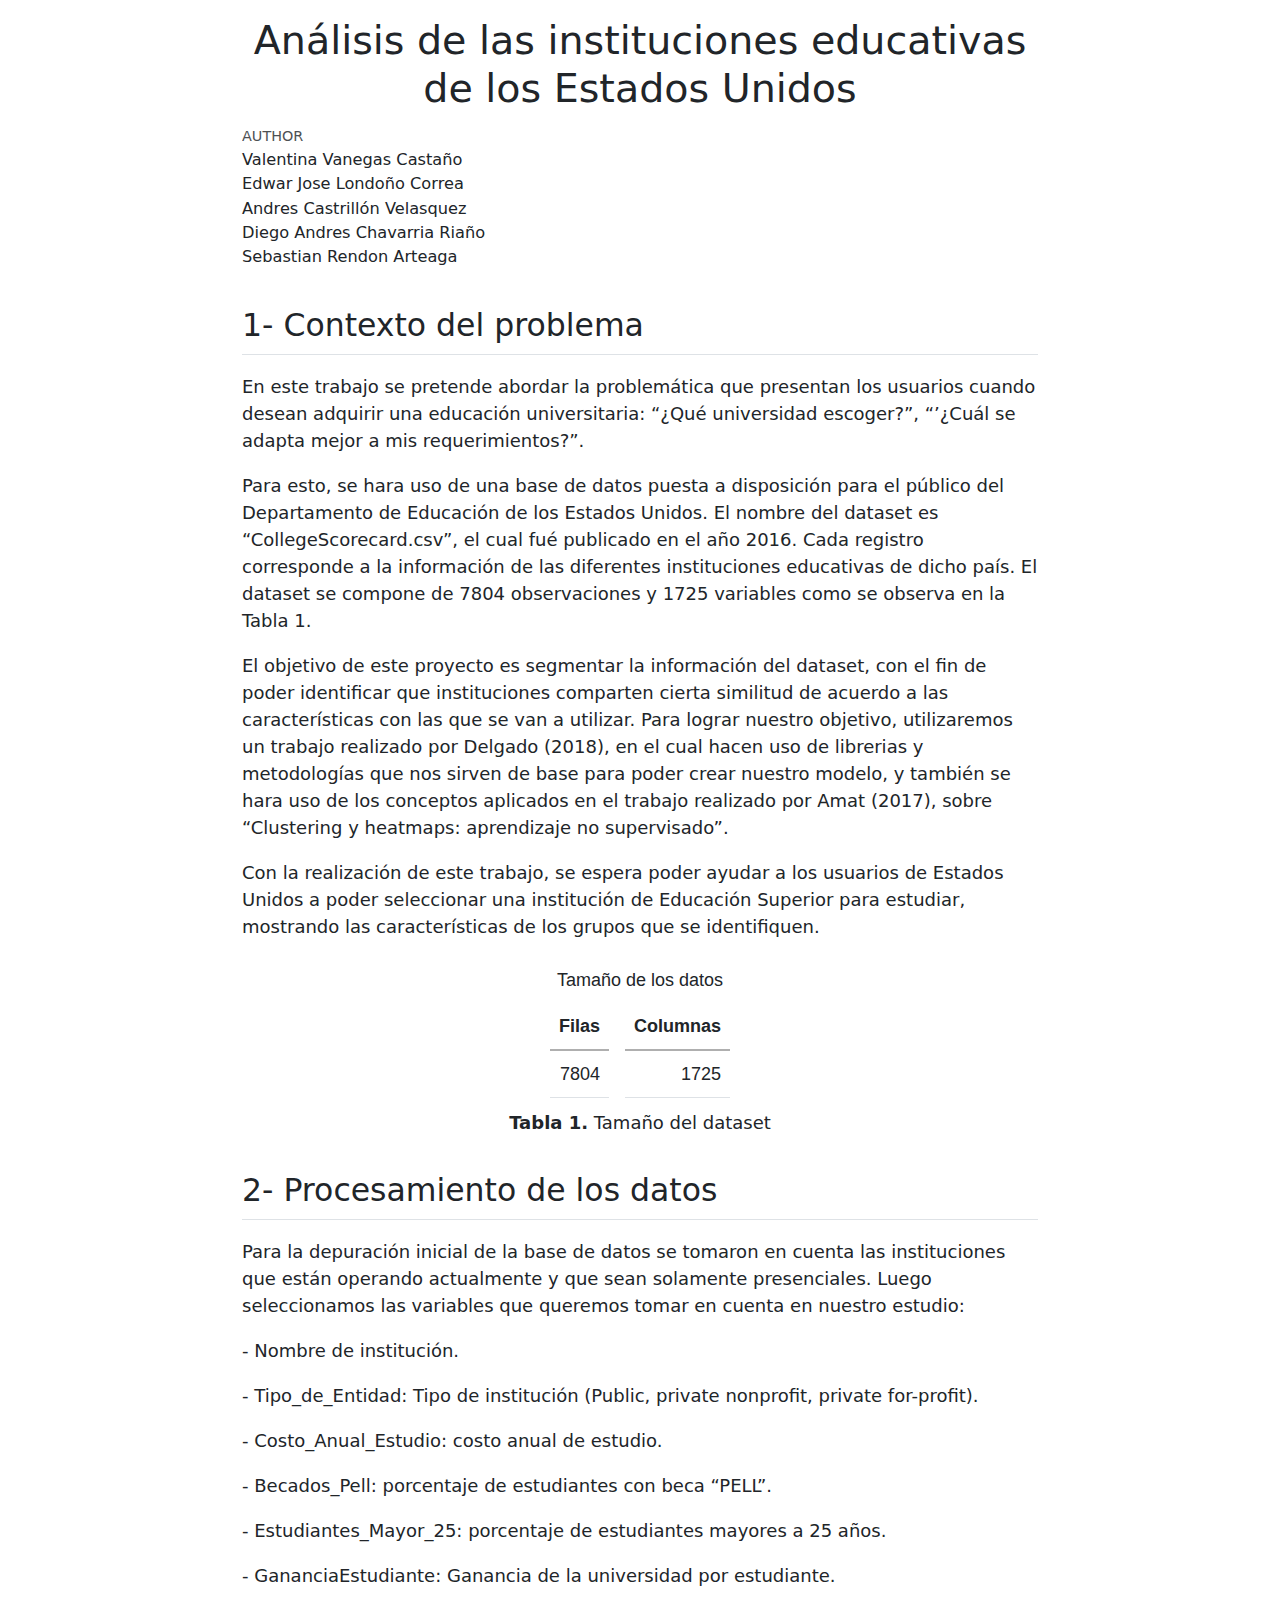
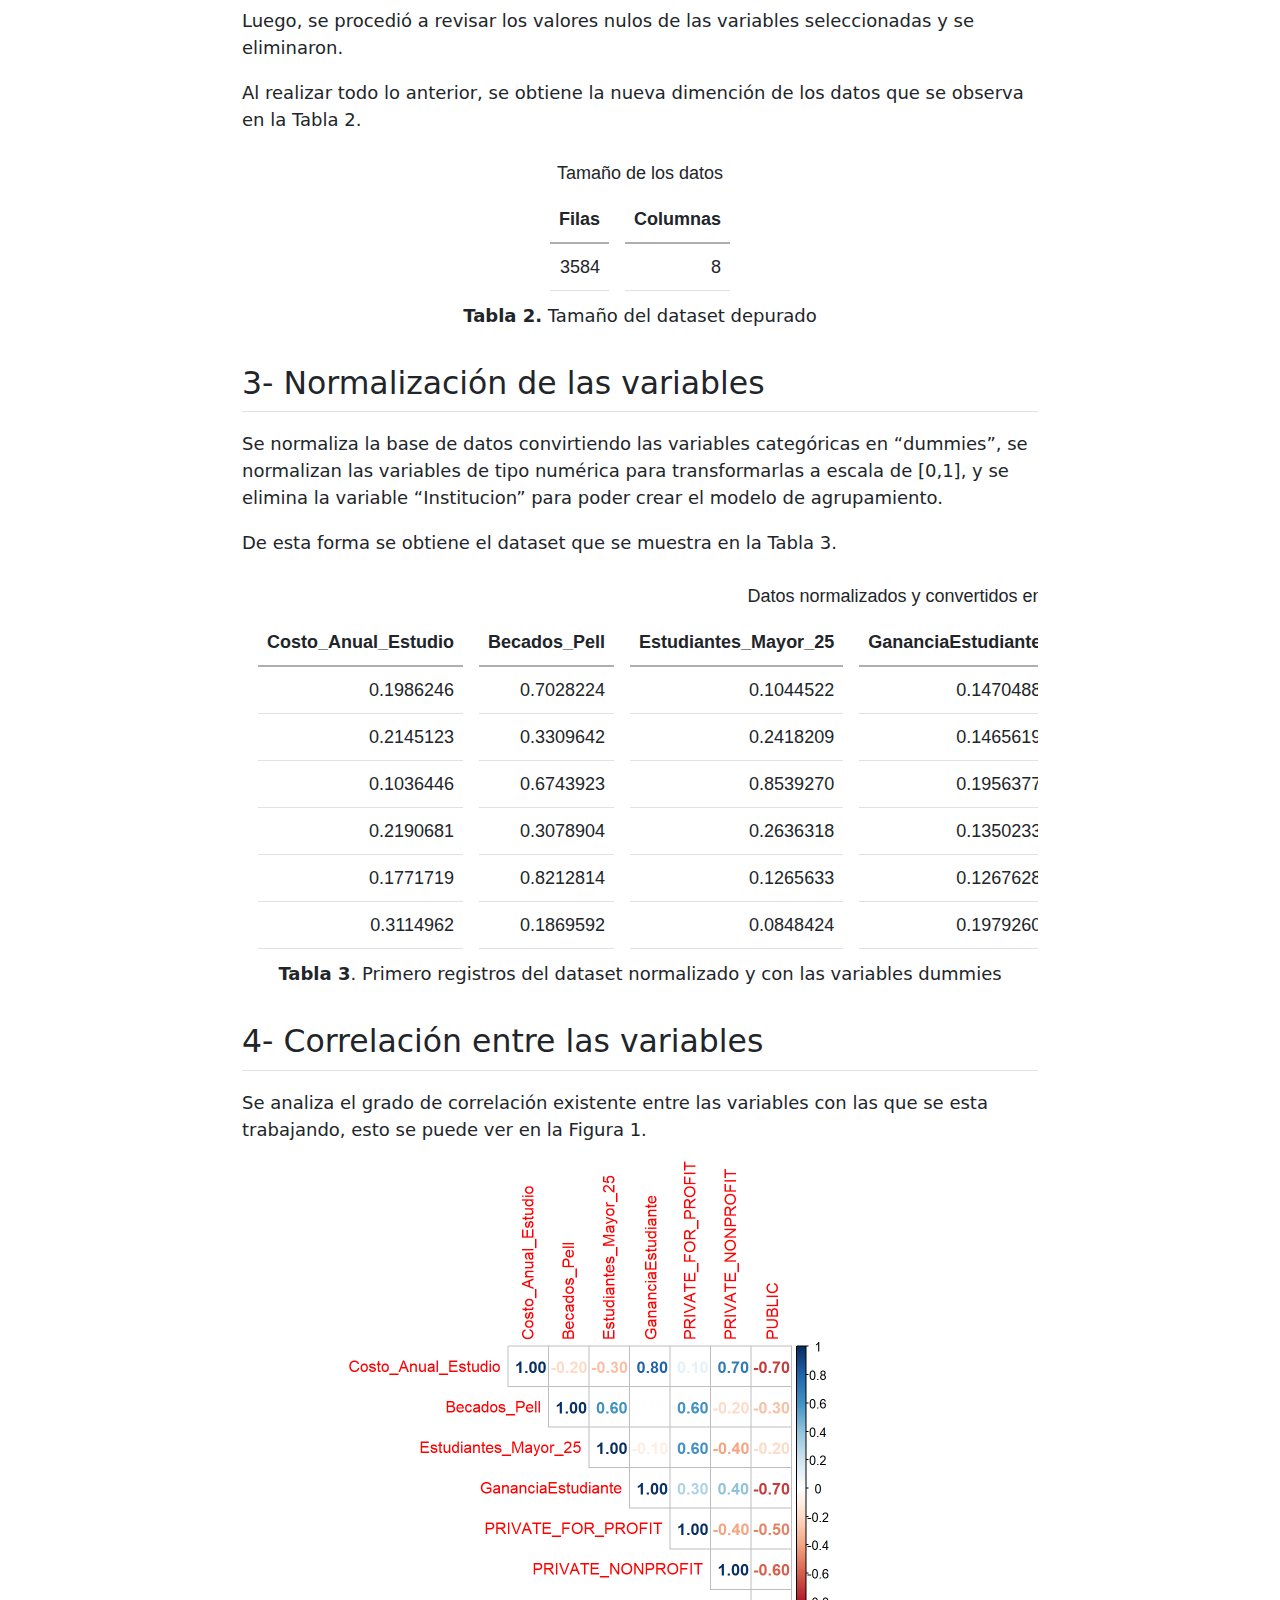
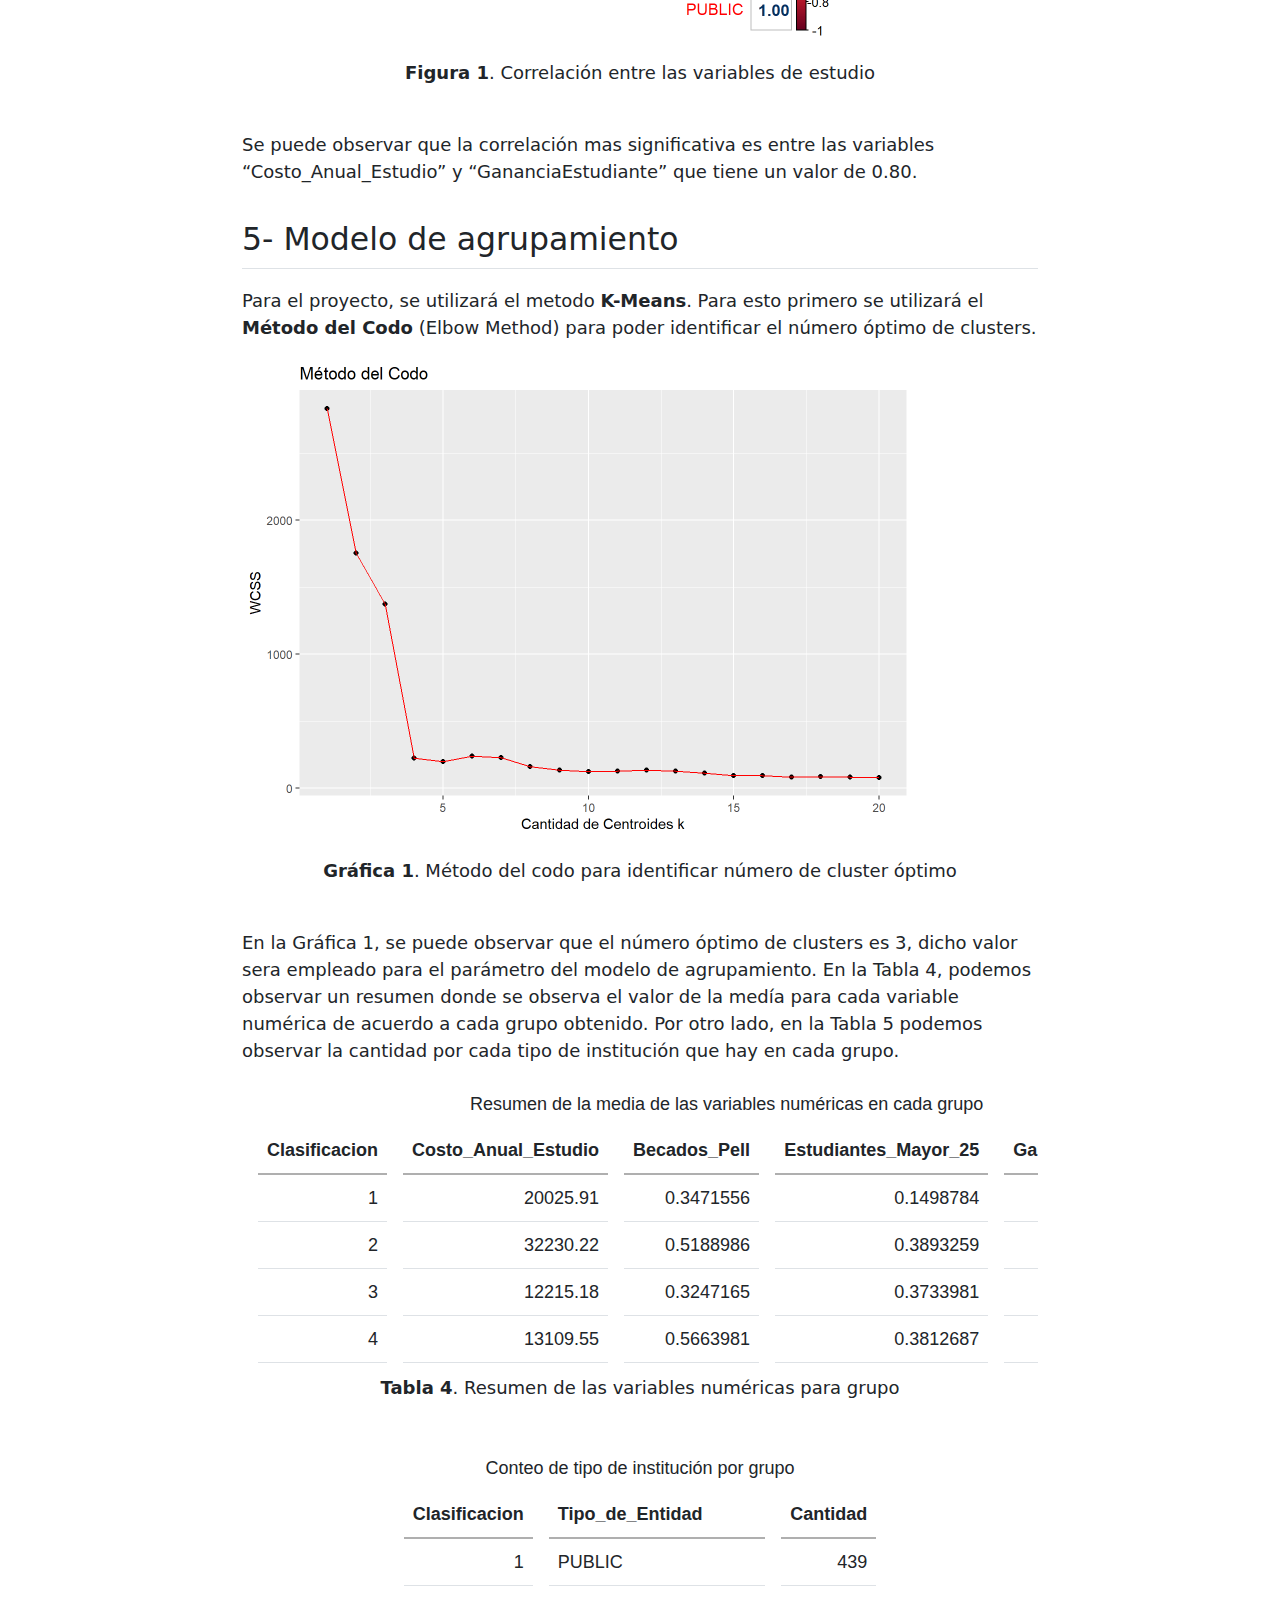
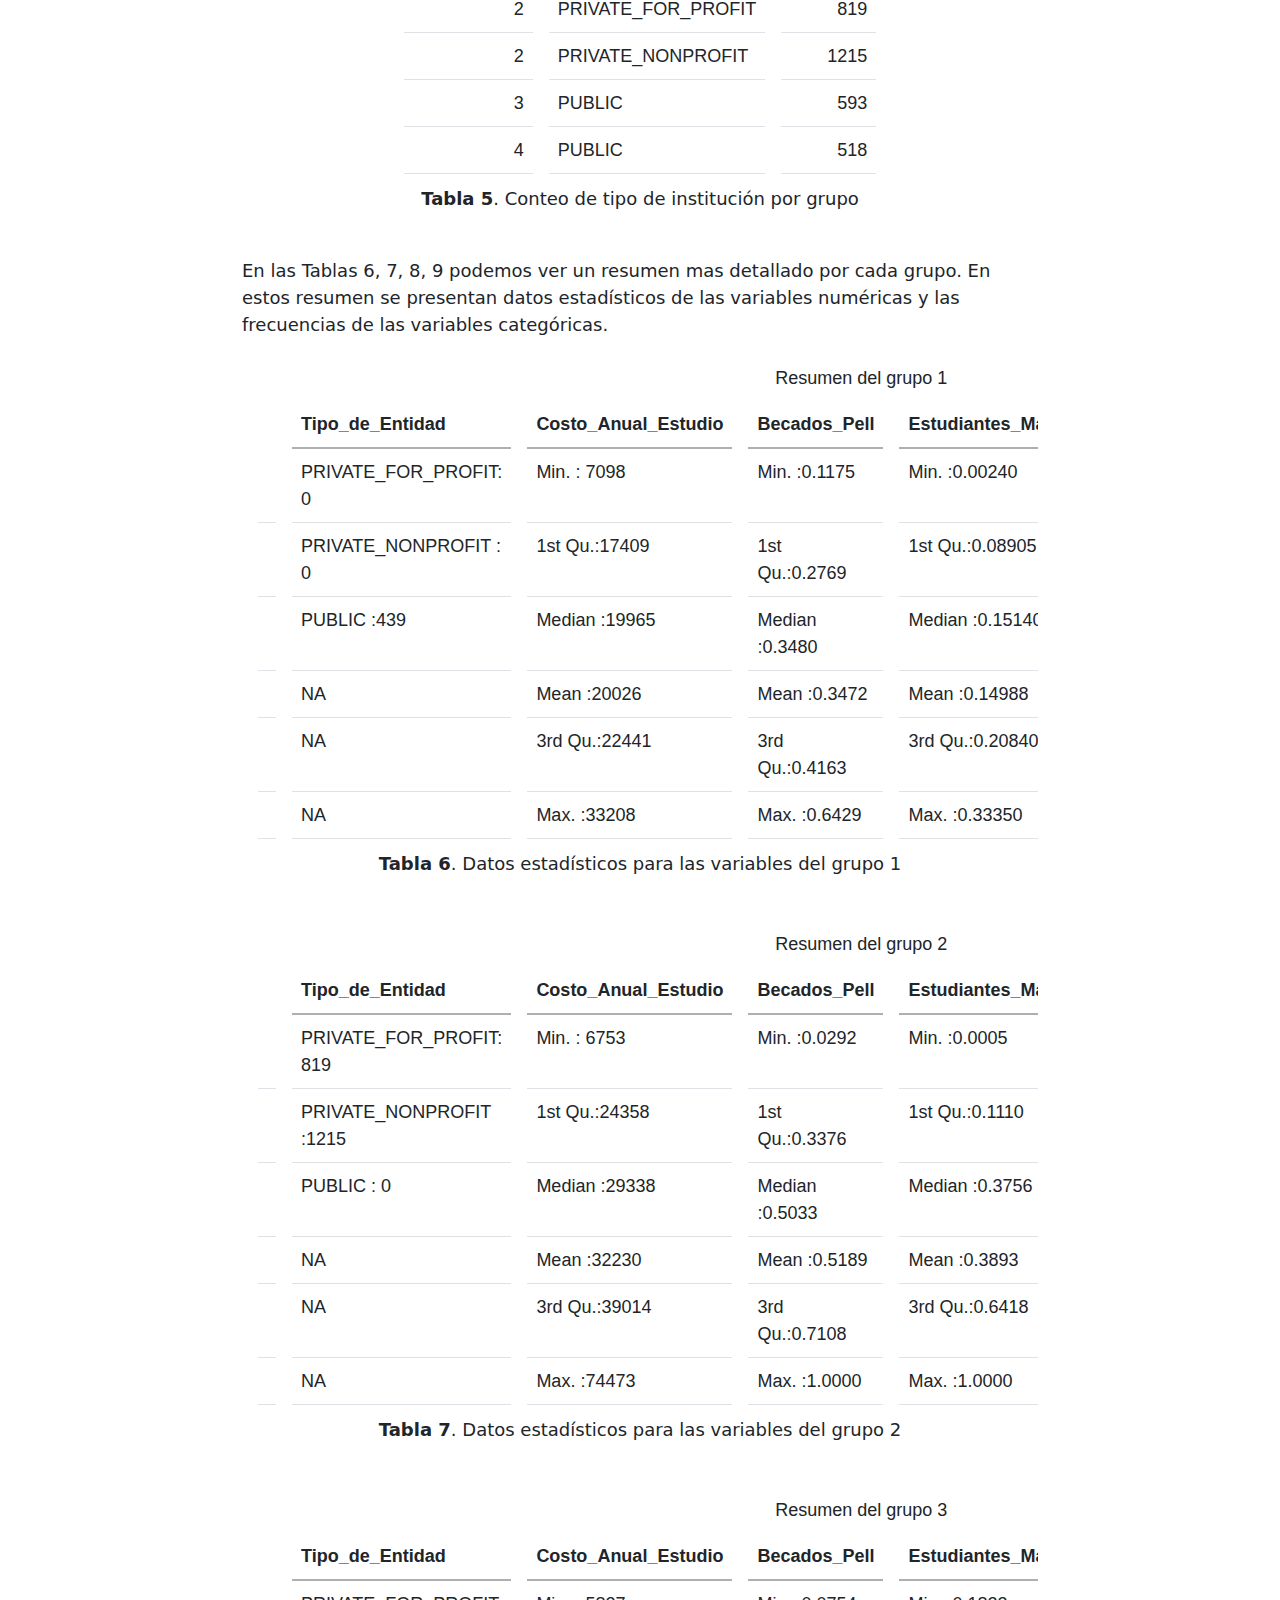
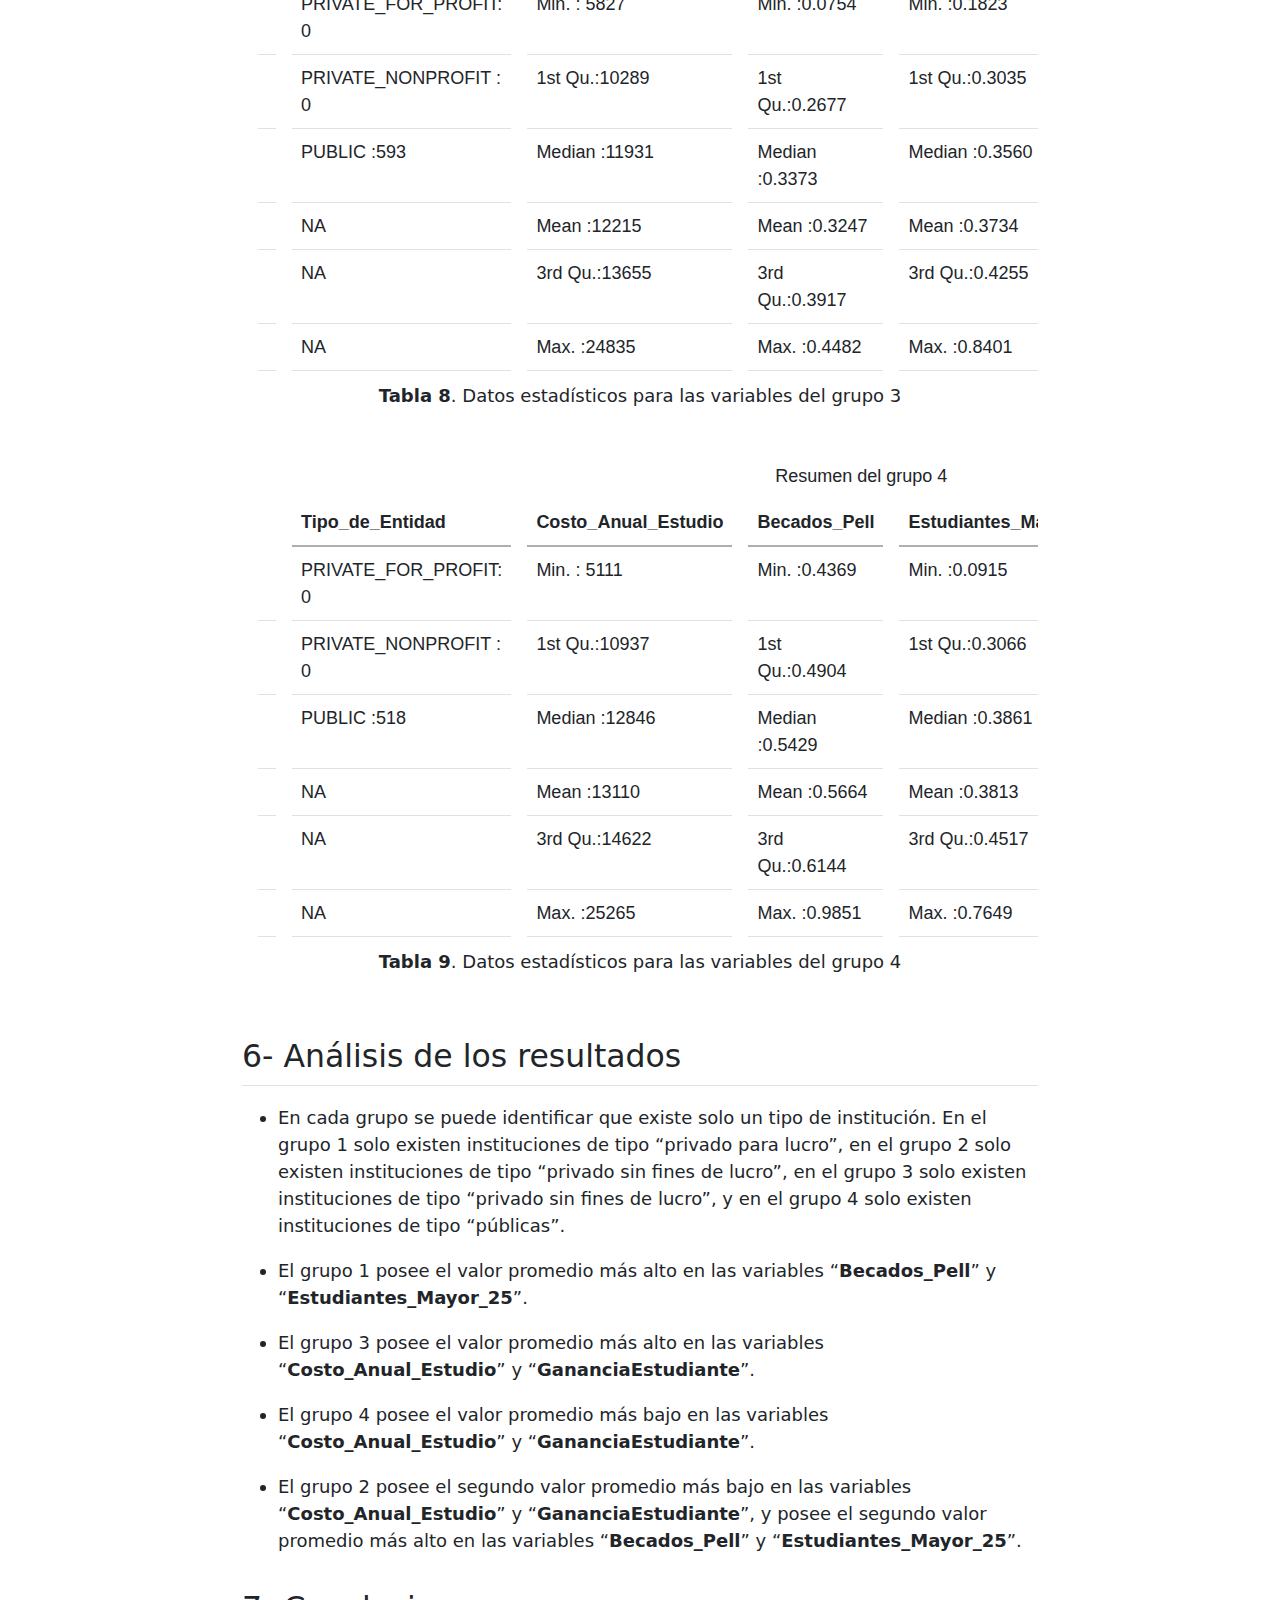
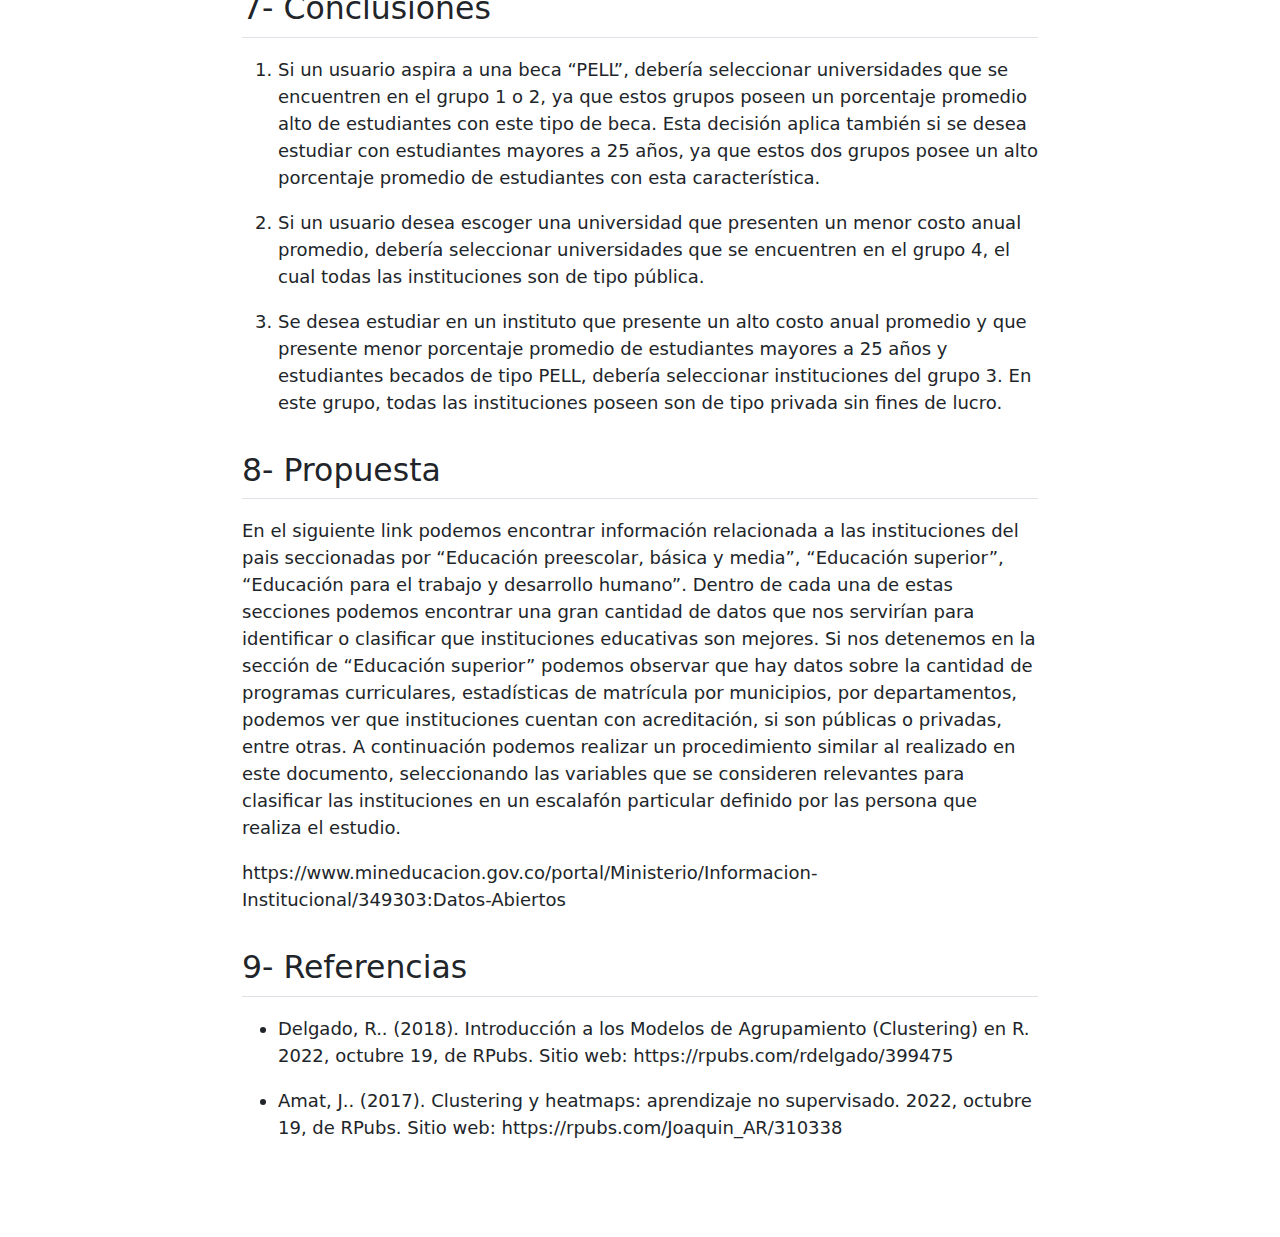
==== commit a674c687: "Eliminación de inst fuera de USA" ====
--- a/Trabajo1TAE.html
+++ b/Trabajo1TAE.html
@@ -1,216 +1,110 @@
 <!DOCTYPE html>
-
-<html>
-
-<head>
-
-<meta charset="utf-8" />
-<meta name="generator" content="pandoc" />
-<meta http-equiv="X-UA-Compatible" content="IE=EDGE" />
-
-
-<meta name="author" content="Valentina Vanegas Castaño   Edwar Jose Londoño Correa   Andres Castrillón Velasquez   Diego Andres Chavarria Riaño   Sebastian Rendon Arteaga" />
-
-
-<title>Trabajo1TAE.knit</title>
-
-<script src="[data-uri]"></script>
-<script src="[data-uri]"></script>
-<meta name="viewport" content="width=device-width, initial-scale=1" />
-<link href="data:text/css,html%7Bfont%2Dfamily%3Asans%2Dserif%3B%2Dwebkit%2Dtext%2Dsize%2Dadjust%3A100%25%3B%2Dms%2Dtext%2Dsize%2Dadjust%3A100%25%7Dbody%7Bmargin%3A0%7Darticle%2Caside%2Cdetails%2Cfigcaption%2Cfigure%2Cfooter%2Cheader%2Chgroup%2Cmain%2Cmenu%2Cnav%2Csection%2Csummary%7Bdisplay%3Ablock%7Daudio%2Ccanvas%2Cprogress%2Cvideo%7Bdisplay%3Ainline%2Dblock%3Bvertical%2Dalign%3Abaseline%7Daudio%3Anot%28%5Bcontrols%5D%29%7Bdisplay%3Anone%3Bheight%3A0%7D%5Bhidden%5D%2Ctemplate%7Bdisplay%3Anone%7Da%7Bbackground%2Dcolor%3Atransparent%7Da%3Aactive%2Ca%3Ahover%7Boutline%3A0%7Dabbr%5Btitle%5D%7Bborder%2Dbottom%3A1px%20dotted%7Db%2Cstrong%7Bfont%2Dweight%3A700%7Ddfn%7Bfont%2Dstyle%3Aitalic%7Dh1%7Bmargin%3A%2E67em%200%3Bfont%2Dsize%3A2em%7Dmark%7Bcolor%3A%23000%3Bbackground%3A%23ff0%7Dsmall%7Bfont%2Dsize%3A80%25%7Dsub%2Csup%7Bposition%3Arelative%3Bfont%2Dsize%3A75%25%3Bline%2Dheight%3A0%3Bvertical%2Dalign%3Abaseline%7Dsup%7Btop%3A%2D%2E5em%7Dsub%7Bbottom%3A%2D%2E25em%7Dimg%7Bborder%3A0%7Dsvg%3Anot%28%3Aroot%29%7Boverflow%3Ahidden%7Dfigure%7Bmargin%3A1em%2040px%7Dhr%7Bheight%3A0%3B%2Dwebkit%2Dbox%2Dsizing%3Acontent%2Dbox%3B%2Dmoz%2Dbox%2Dsizing%3Acontent%2Dbox%3Bbox%2Dsizing%3Acontent%2Dbox%7Dpre%7Boverflow%3Aauto%7Dcode%2Ckbd%2Cpre%2Csamp%7Bfont%2Dfamily%3Amonospace%2Cmonospace%3Bfont%2Dsize%3A1em%7Dbutton%2Cinput%2Coptgroup%2Cselect%2Ctextarea%7Bmargin%3A0%3Bfont%3Ainherit%3Bcolor%3Ainherit%7Dbutton%7Boverflow%3Avisible%7Dbutton%2Cselect%7Btext%2Dtransform%3Anone%7Dbutton%2Chtml%20input%5Btype%3Dbutton%5D%2Cinput%5Btype%3Dreset%5D%2Cinput%5Btype%3Dsubmit%5D%7B%2Dwebkit%2Dappearance%3Abutton%3Bcursor%3Apointer%7Dbutton%5Bdisabled%5D%2Chtml%20input%5Bdisabled%5D%7Bcursor%3Adefault%7Dbutton%3A%3A%2Dmoz%2Dfocus%2Dinner%2Cinput%3A%3A%2Dmoz%2Dfocus%2Dinner%7Bpadding%3A0%3Bborder%3A0%7Dinput%7Bline%2Dheight%3Anormal%7Dinput%5Btype%3Dcheckbox%5D%2Cinput%5Btype%3Dradio%5D%7B%2Dwebkit%2Dbox%2Dsizing%3Aborder%2Dbox%3B%2Dmoz%2Dbox%2Dsizing%3Aborder%2Dbox%3Bbox%2Dsizing%3Aborder%2Dbox%3Bpadding%3A0%7Dinput%5Btype%3Dnumber%5D%3A%3A%2Dwebkit%2Dinner%2Dspin%2Dbutton%2Cinput%5Btype%3Dnumber%5D%3A%3A%2Dwebkit%2Douter%2Dspin%2Dbutton%7Bheight%3Aauto%7Dinput%5Btype%3Dsearch%5D%7B%2Dwebkit%2Dbox%2Dsizing%3Acontent%2Dbox%3B%2Dmoz%2Dbox%2Dsizing%3Acontent%2Dbox%3Bbox%2Dsizing%3Acontent%2Dbox%3B%2Dwebkit%2Dappearance%3Atextfield%7Dinput%5Btype%3Dsearch%5D%3A%3A%2Dwebkit%2Dsearch%2Dcancel%2Dbutton%2Cinput%5Btype%3Dsearch%5D%3A%3A%2Dwebkit%2Dsearch%2Ddecoration%7B%2Dwebkit%2Dappearance%3Anone%7Dfieldset%7Bpadding%3A%2E35em%20%2E625em%20%2E75em%3Bmargin%3A0%202px%3Bborder%3A1px%20solid%20silver%7Dlegend%7Bpadding%3A0%3Bborder%3A0%7Dtextarea%7Boverflow%3Aauto%7Doptgroup%7Bfont%2Dweight%3A700%7Dtable%7Bborder%2Dspacing%3A0%3Bborder%2Dcollapse%3Acollapse%7Dtd%2Cth%7Bpadding%3A0%7D%40media%20print%7B%2A%2C%3Aafter%2C%3Abefore%7Bcolor%3A%23000%21important%3Btext%2Dshadow%3Anone%21important%3Bbackground%3A0%200%21important%3B%2Dwebkit%2Dbox%2Dshadow%3Anone%21important%3Bbox%2Dshadow%3Anone%21important%7Da%2Ca%3Avisited%7Btext%2Ddecoration%3Aunderline%7Da%5Bhref%5D%3Aafter%7Bcontent%3A%22%20%28%22%20attr%28href%29%20%22%29%22%7Dabbr%5Btitle%5D%3Aafter%7Bcontent%3A%22%20%28%22%20attr%28title%29%20%22%29%22%7Da%5Bhref%5E%3D%22javascript%3A%22%5D%3Aafter%2Ca%5Bhref%5E%3D%22%23%22%5D%3Aafter%7Bcontent%3A%22%22%7Dblockquote%2Cpre%7Bborder%3A1px%20solid%20%23999%3Bpage%2Dbreak%2Dinside%3Aavoid%7Dthead%7Bdisplay%3Atable%2Dheader%2Dgroup%7Dimg%2Ctr%7Bpage%2Dbreak%2Dinside%3Aavoid%7Dimg%7Bmax%2Dwidth%3A100%25%21important%7Dh2%2Ch3%2Cp%7Borphans%3A3%3Bwidows%3A3%7Dh2%2Ch3%7Bpage%2Dbreak%2Dafter%3Aavoid%7D%2Enavbar%7Bdisplay%3Anone%7D%2Ebtn%3E%2Ecaret%2C%2Edropup%3E%2Ebtn%3E%2Ecaret%7Bborder%2Dtop%2Dcolor%3A%23000%21important%7D%2Elabel%7Bborder%3A1px%20solid%20%23000%7D%2Etable%7Bborder%2Dcollapse%3Acollapse%21important%7D%2Etable%20td%2C%2Etable%20th%7Bbackground%2Dcolor%3A%23fff%21important%7D%2Etable%2Dbordered%20td%2C%2Etable%2Dbordered%20th%7Bborder%3A1px%20solid%20%23ddd%21important%7D%7D%40font%2Dface%7Bfont%2Dfamily%3A%27Glyphicons%20Halflings%27%3Bsrc%3Aurl%28data%3Aapplication%2Fvnd%2Ems%2Dfontobject%3Bbase64%2Cn04AAEFNAAACAAIABAAAAAAABQAAAAAAAAABAJABAAAEAExQAAAAAAAAAAIAAAAAAAAAAAEAAAAAAAAAJxJ%[base64]%2FSEdmjKHUbyow8ATBE40IvWA3vTu8LiABDQ%2BpexwUMcm1SMnNryctQSiI1K5ZnbOlXKmnVV5YvRe6RnNMFNCOs1KNVpn6yZhCJkRtVRNzEufeIq7HgSrcx4S8h%2Fv4vnrrKc6oCNxmSk2uKlZQHBii6iKFoH0746ThvkO1kJHlxjrkxs%2BLWORaDQBEtiYJIR5IB9Bi1UyL4Rmr0BNigNkMzlKQmnofBHviqVzUxwdMb3NdCn69hy%2BpRYVKGVS%2F1tnsqv4LL7wCCPZZAZPT4aCShHjHJVNuXbmMrY5LeQaGnvAkXlVrJgKRAUdFjrWEah9XebPeQMj7KS7DIBAFt8ycgC5PLGUOHSE3ErGZCiViNLL5ZARfywnCoZaKQCu6NuFX42AEeKtKUGnr%2FCm2Cy8tpFhBPMW5Fxi4Qm4TkDWh4IWFDClhU2hRWosUWqcKLlgyXB%2BlSHaWaHiWlBAR8SeSgSPCQxdVQgzUixWKSTrIQEbU94viDctkvX%2BVSjJuUmV8L4CXShI11esnp0pjWNZIyxKHS4wVQ2ime1P4RnhvGw0aDN1OLAXGERsB7buFpFGGBAre4QEQR0HOIO5oYH305G%2BKspT%2FFupEGGafCCwxSe6ZUa%2B073rXHnNdVXE6eWvibUS27XtRzkH838mYLMBmYysZTM0EM3A1fbpCBYFccN1B%2FEnCYu%2FTgCGmr7bMh8GfYL%2BBfcLvB0gRagC09w9elfldaIy%2FhNCBLRgBgtCC7jAF63wLSMAfbfAlEggYU0bUA7ACCJmTDpEmJtI78w4%2FBO7dN7JR7J7ZvbYaUbaILSQsRBiF3HGk5fEg6p9unwLvn98r%2BvnsV%2B372uf1xBLq4qU%2F45fTuqaAP%2BpssmCCCTF0mhEow8ZXZOS8D7Q85JsxZ%2BAzok7B7O%2Ff6J8AzYBySZQB%2FQHYUSA%2BEeQhEWiS6AIQzgcsDiER4MjgMBAWDV4AgQ3g1eBgIdweCQmCjJEMkJ%2BPKRWyFHHmg1Wi%2F6xzUgA0LREoKJChwnQa9B%2B5RQZRB3IlBlkAnxyQNaANwHMowzlYSMCBgnbpzvqpl0iTJNCQidDI9ZrSYNIRBhHtUa5YHMHxyGEik9hDE0AKj72AbTCaxtHPUaKZdAZSnQTyjGqGLsmBStCejApUhg4uBMU6mATujEl%2BKdDPbI6Ag4vLr%2BhjY6lbjBeoLKnZl0UZgRX8gTySOeynZVz1wOq7e1hFGYIq%2BMhrGxDLak0PrwYzSXtcuyhXEhwOYofiW%2BEcI%2Fjw8P6IY6ed%2BetAbuqKp5QIapT77LnAe505lMuqL79a0ut4rWexzFttsOsLDy7zvtQzcq3U1qabe7tB0wHWVXji%2BzDbo8x8HyIRUbXnwUcklFv51fvTymiV%2BMXLSmGH9d9%2BaXpD5X6lao41anWGig7IwIdnoBY2ht%2FpO9mClLo4NdXHAsefqWUKlXJkbqPOFhMoR4aiA1BXqhRNbB2Xwi%2B7u%2FjpAoOpKJ0UX24EsrzMfHXViakCNcKjBxuQX8BO0ZqjJ3xXzf%2B61t2VXOSgJ8xu65QKgtN6FibPmPYsXbJRHHqbgATcSZxBqGiDiU4NNNsYBsKD0MIP%2FOfKnlk%2FLkaid%[base64]%2FgFtuW0wR4cgd%2BZKesSV7QkNE2kw6AV4hoIuC02LGmTomyf8PiO6CZzOTLTPQ%2BHW06H%2Btx%2BbQ8LmDYg1pTFrp2oJXgkZTyeRJZM0C8aE2LpFrNVDuhARsN543%2FFV6klQ6Tv1OoZGXLv0igKrl%2FCmJxRmX7JJbJ998VSIPQRyDBICzl4JJlYHbdql30NvYcOuZ7a10uWRrgoieOdgIm4rlq6vNOQBuqESLbXG5lzdJGHw2m0sDYmODXbYGTfSTGRKpssTO95fothJCjUGQgEL4yKoGAF%2F0SrpUDNn8CBgBcSDQByAeNkCXp4S4Ro2Xh4OeaGRgR66PVOsU8bc6TR5%[base64]%2F1SgRCJ1dk4UdBT7OoyuNgLs0oCd8RnrEIb6QdMxT2QjD4zMrJkfgx5aDMcA4orsTtKCqWb%2FVeyceqa5OGSmB28YwH4rFbkQaLoUN8OQQYnD3w2eXpI4ScQfbCUZiJ4yMOIKLyyTc7BQ4uXUw6Ee6%2FxM%2B4Y67ngNBknxIPwuppgIhFcwJyr6EIj%2BLzNj%2FmfR2vhhRlx0BILZoAYruF0caWQ7YxO66UmeguDREAFHYuC7HJviRgVO6ruJH59h%2FC%2FPkgSle8xNzZJULLWq9JMDTE2fjGE146a1Us6PZDGYle6ldWRqn%2FpdpgHKNGrGIdkRK%2BKPETT9nKT6kLyDI8xd9A1FgWmXWRAIHwZ37WyZHOVyCadJEmMVz0MadMjDrPho%2BEIochkVC2xgGiwwsQ6DMv2P7UXqT4x7CdcYGId2BJQQa85EQKmCmwcRejQ9Bm4oATENFPkxPXILHpMPUyWTI5rjNOsIlmEeMbcOCEqInpXACYQ9DDxmFo9vcmsDblcMtg4tqBerNngkIKaFJmrQAPnq1dEzsMXcwjcHdfdCibcAxxA%2Bq%2Fj9m3LM%2FO7WJka4tSidVCjsvo2lQ%2F2ewyoYyXwAYyr2PlRoR5MpgVmSUIrM3PQxXPbgjBOaDQFIyFMJvx3Pc5RSYj12ySVF9fwFPQu2e2KWVoL9q3Ayv3IzpGHUdvdPdrNUdicjsTQ2ISy7QU3DrEytIjvbzJnAkmANXjAFERA0MUoPF3%2F5KFmW14bBNOhwircYgMqoDpUMcDtCmBE82QM2YtdjVLB4kBuKho%2FbcwQdeboqfQartuU3CsCf%2BcXkgYAqp%2F0Ee3RorAZt0AvvOCSI4JICIlGlsV0bsSid%2FNIEALAAzb6HAgyWHBps6xAOwkJIGcB82CxRQq4sJf3FzA70A%2BTRqcqjEMETCoez3mkPcpnoALs0ugJY8kQwrC%[base64]%2FWDHA60cYFaI%2FPjpzquUqdaYGcIq%2BmLez3WLFFCtNBN2QJcrlcoELgiPku5R5dSlJFaCEqEZle1AQzAKC%2B1SotMcBNyQUFuRHRF6OlimSBgjZeTBCwLyc6A%2BP%2FoFRchXTz5ADknYJHxzrJ5pGuIKRQISU6WyKTBBjD8WozmVYWIsto1AS5rxzKlvJu4E%2FvwOiKxRtCWsDM%2BeTHUrmwrCK5BIfMzGkD%2B0Fk5LzBs0jMYXktNDblB06LMNJ09U8pzSLmo14MS0OMjcdrZ31pyQqxJJpRImlSvfYAK8inkYU52QY2FPEVsjoWewpwhRp5yAuNpkqhdb7ku9Seefl2D0B8SMTFD90xi4CSOwwZy9IKkpMtI3FmFUg3%2FkFutpQGNc3pCR7gvC4sgwbupDu3DyEN%2BW6YGLNM21jpB49irxy9BSlHrVDlnihGKHwPrbVFtc%2Bh1rVQKZduxIyojccZIIcOCmhEnC7UkY68WXKQgLi2JCDQkQWJRQuk60hZp0D3rtCTINSeY9Ej2kIKYfGxwOs4j9qMM7fYZiipzgcf7TamnehqdhsiMiCawXnz4xAbyCkLAx5EGbo3Ax1u3dUIKnTxIaxwQTHehPl3V491H0%2BbC5zgpGz7Io%2BmjdhKlPJ01EeMpM7UsRJMi1nGjmJg35i6bQBAAxjO%2FENJubU2mg3ONySEoWklCwdABETcs7ck3jgiuU9pcKKpbgn%2B3YlzV1FzIkB6pmEDOSSyDfPPlQskznctFji0kpgZjW5RZe6x9kYT4KJcXg0bNiCyif%2BpZACCyRMmYsfiKmN9tSO65F0R2OO6ytlEhY5Sj6uRKfFxw0ijJaAx%2Fk3QgnAFSq27%2F2i4GEBA%2BUvTJKK%2F9eISNvG46Em5RZfjTYLdeD8kdXHyrwId%2FDQZUaMCY4gGbke2C8vfjgV%2FY9kkRQOJIn%2FxM9INZSpiBnqX0Q9GlQPpPKAyO5y%2BW5NMPSRdBCUlmuxl40ZfMCnf2Cp044uI9WLFtCi4YVxKjuRCOBWIb4XbIsGdbo4qtMQnNOQz4XDSui7W%2FN6l54qOynCqD3DpWQ%2BmpD7C40D8BZEWGJX3tlAaZBMj1yjvDYKwCJBa201u6nBKE5UE%2B7QSEhCwrXfbRZylAaAkplhBWX50dumrElePyNMRYUrC99UmcSSNgImhFhDI4BXjMtiqkgizUGCrZ8iwFxU6fQ8GEHCFdLewwxYWxgScAYMdMLmcZR6b7rZl95eQVDGVoUKcRMM1ixXQtXNkBETZkVVPg8LoSrdetHzkuM7DjZRHP02tCxA1fmkXKF3VzfN1pc1cv%2F8lbTIkkYpqKM9VOhp65ktYk%2BQ46myFWBapDfyWUCnsnI00QTBQmuFjMZTcd0V2NQ768Fhpby04k2IzNR1wKabuGJqYWwSly6ocMFGTeeI%2BejsWDYgEvr66QgqdcIbFYDNgsm0x9UHY6SCd5%2B7tpsLpKdvhahIDyYmEJQCqMqtCF6UlrE5GXRmbu%[base64]%2FiOmsLtHSWNUWEGk9hScMPShasUA1AcHOtRZlqMeQ0OzYS9vQvYUjOLrzP07BUAFikcJNMi7gIxEw4pL1G54TcmmmoAQ5s7TGWErJZ2Io4yQ0ljRYhL8H5e62oDtLF8aDpnIvZ5R3GWJyAugdiiJW9hQAVTsnCBHhwu7rkBlBX6r3b7ejEY0k5GGeyKv66v%2B6dg7mcJTrWHbtMywbedYqCQ0FPwoytmSWsL8WTtChZCKKzEF7vP6De4x2BJkkniMgSdWhbeBSLtJZR9CTHetK1xb34AYIJ37OegYIoPVbXgJ%2FqDQK%2BbfCtxQRVKQu77WzOoM6SGL7MaZwCGJVk46aImai9fmam%2BWpHG%2B0BtQPWUgZ7RIAlPq6lkECUhZQ2gqWkMYKcYMYaIc4gYCDFHYa2d1nzp3%2BJ1eCBay8IYZ0wQRKGAqvCuZ%2FUgbQPyllosq%2BXtfKIZOzmeJqRazpmmoP%2F76YfkjzV2NlXTDSBYB04SVlNQsFTbGPk1t%2FI4Jktu0XSgifO2ozFOiwd%2F0SssJDn0dn4xqk4GDTTKX73%2FwQyBLdqgJ%2BWx6AQaba3BA9CKEzjtQYIfAsiYamapq80LAamYjinlKXUkxdpIDk0puXUEYzSalfRibAeDAKpNiqQ0FTwoxuGYzRnisyTotdVTclis1LHRQCy%2FqqL8oUaQzWRxilq5Mi0IJGtMY02cGLD69vGjkj3p6pGePKI8bkBv5evq8SjjyU04vJR2cQXQwSJyoinDsUJHCQ50jrFTT7yRdbdYQMB3MYCb6uBzJ9ewhXYPAIZSXfeEQBZZ3GPN3Nbhh%2FwkvAJLXnQMdi5NYYZ5GHE400GS5rXkOZSQsdZgIbzRnF9ueLnsfQ47wHAsirITnTlkCcuWWIUhJSbpM3wWhXNHvt2xUsKKMpdBSbJnBMcihkoDqAd1Zml%2FR4yrzow1Q2A5G%2Bkzo%2FRhRxQS2lCSDRV8LlYLBOOoo1bF4jwJAwKMK1tWLHlu9i0j4Ig8qVm6wE1DxXwAwQwsaBWUg2pOOol2dHxyt6npwJEdLDDVYyRc2D0HbcbLUJQj8gPevQBUBOUHXPrsAPBERICpnYESeu2OHotpXQxRGlCCtLdIsu23MhZVEoJg8Qumj%2FUMMc34IBqTKLDTp76WzL%2FdMjCxK7MjhiGjeYAC%2Fkj%2FjY%2FRde7hpSM1xChrog6yZ7OWTuD56xBJnGFE%2BpT2ElSyCnJcwVzCjkqeNLfMEJqKW0G7OFIp0G%2B9mh50I9o8k1tpCY0xYqFNIALgIfc2me4n1bmJnRZ89oepgLPT0NTMLNZsvSCZAc3TXaNB07vail36%2FdBySis4m9%2FDR8izaLJW6bWCkVgm5T%2Bius3ZXq4xI%2BGnbveLbdRwF2mNtsrE0JjYc1AXknCOrLSu7Te%2Fr4dPYMCl5qtiHNTn%2BTPbh1jCBHH%2BdMJNhwNgs3nT%2BOhQoQ0vYif56BMG6WowAcHR3DjQolxLzyVekHj00PBAaW7IIAF1EF%2BuRIWyXjQMAs2chdpaKPNaB%2BkSezYt0%2BCA04sOg5vx8Fr7Ofa9sUv87h7SLAUFSzbetCCZ9pmyLt6l6%2FTzoA1%2FZBG9bIUVHLAbi%2FkdBFgYGyGwRQGBpkqCEg2ah9UD6EedEcEL3j4y0BQQCiExEnocA3SZboh%2Bepgd3YsOkHskZwPuQ5OoyA0fTA5AXrHcUOQF%2BzkJHIA7PwCDk1gGVmGUZSSoPhNf%2BTklauz98QofOlCIQ%2FtCD4dosHYPqtPCXB3agggQQIqQJsSkB%2Bqn0rkQ1toJjON%2FOtCIB9RYv3PqRA4C4U68ZMlZn6BdgEvi2ziU%2BTQ6NIw3ej%2BAtDwMGEZk7e2IjxUWKdAxyaw9OCwSmeADTPPleyk6UhGDNXQb%2B%2BW6Uk4q6F7%2Frg6WVTo82IoCxSIsFDrav4EPHphD3u4hR53WKVvYZUwNCCeM4PMBWzK%2BEfIthZOkuAwPo5C5jgoZgn6dUdvx5rIDmd58cXXdKNfw3l%2BwM2UjgrDJeQHhbD7HW2QDoZMCujgIUkk5Fg8VCsdyjOtnGRx8wgKRPZN5dR0zPUyfGZFVihbFRniXZFOZGKPnEQzU3AnD1KfR6weHW2XS6KbPJxUkOTZsAB9vTVp3Le1F8q5l%2BDMcLiIq78jxAImD2pGFw0VHfRatScGlK6SMu8leTmhUSMy8Uhdd6xBiH3Gdman4tjQGLboJfqz6fL2WKHTmrfsKZRYX6BTDjDldKMosaSTLdQS7oDisJNqAUhw1PfTlnacCO8vl8706Km1FROgLDmudzxg%2BEWTiArtHgLsRrAXYWdB0NmToNCJdKm0KWycZQqb%2BMw76Qy29iQ5up%2FX7oyw8QZ75kP5F6iJAJz6KCmqxz8fEa%2FxnsMYcIO%2FvEkGRuMckhr4rIeLrKaXnmIzlNLxbFspOphkcnJdnz%2FChp%2FVlpj2P7jJQmQRwGnltkTV5dbF9fE3%2FfxoSqTROgq9wFUlbuYzYcasE0ouzBo%2BdDCDzxKAfhbAZYxQiHrLzV2iVexnDX%2FQnT1fsT%2Fxuhu1ui5qIytgbGmRoQkeQooO8eJNNZsf0iALur8QxZFH0nCMnjerYQqG1pIfjyVZWxhVRznmmfLG00BcBWJE6hzQWRyFknuJnXuk8A5FRDCulwrWASSNoBtR%2BCtGdkPwYN2o7DOw%2FVGlCZPusRBFXODQdUM5zeHDIVuAJBLqbO%2Ff9Qua%2BpDqEPk230Sob9lEZ8BHiCorjVghuI0lI4JDgHGRDD%2FprQ84B1pVGkIpVUAHCG%2Biz3Bn3qm2AVrYcYWhock4jso5%2BJ7HfHVj4WMIQdGctq3psBCVVzupQOEioBGA2Bk%2BUILT7%2BVoX5mdxxA5fS42gISQVi%2FHTzrgMxu0fY6hE1ocUwwbsbWcezrY2n6S8%2F6cxXkOH4prpmPuFoikTzY7T85C4T2XYlbxLglSv2uLCgFv8Quk%2FwdesUdWPeHYIH0R729JIisN9Apdd4eB10aqwXrPt%2BSu9mA8k8n1sjMwnfsfF2j3jMUzXepSHmZ%2FBfqXvzgUNQQWOXO8YEuFBh4QTYCkOAPxywpYu1VxiDyJmKVcmJPGWk%2Fgc3Pov02StyYDahwmzw3E1gYC9wkupyWfDqDSUMpCTH5e5N8B%2F%2FlHiMuIkTNw4USHrJU67bjXGqNav6PBuQSoqTxc8avHoGmvqNtXzIaoyMIQIiiUHIM64cXieouplhNYln7qgc4wBVAYR104kO%2BCvKqsg4yIUlFNThVUAKZxZt1XA34h3TCUUiXVkZ0w8Hh2R0Z5L0b4LZvPd%2Fp1gi%2F07h8qfwHrByuSxglc9cI4QIg2oqvC%2Fqm0i7tjPLTgDhoWTAKDO2ONW5oe%2B%2FeKB9vZB8K6C25yCZ9RFVMnb6NRdRjyVK57CHHSkJBfnM2%2Fj4ODUwRkqrtBBCrDsDpt8jhZdXoy%2F1BCqw3sSGhgGGy0a5Jw6BP%2FTExoCmNFYjZl248A0osgPyGEmRA%2BfAsqPVaNAfytu0vuQJ7rk3J4kTDTR2AlCHJ5cls26opZM4w3jMULh2YXKpcqGBtuleAlOZnaZGbD6DHzMd6i2oFeJ8z9XYmalg1Szd%2FocZDc1C7Y6vcALJz2lYnTXiWEr2wawtoR4g3jvWUU2Ngjd1cewtFzEvM1NiHZPeLlIXFbBPawxNgMwwAlyNSuGF3zizVeOoC9bag1qRAQKQE%2FEZBWC2J8mnXAN2aTBboZ7HewnObE8CwROudZHmUM5oZ%2FUgd%2FJZQK8lvAm43uDRAbyW8gZ%2BZGq0EVerVGUKUSm%2FIdn8AQHdR4m7bue88WBwft9mSCeMOt1ncBwziOmJYI2ZR7ewNMPiCugmSsE4EyQ%2BQATJG6qORMGd4snEzc6B4shPIo4G1T7PgSm8PY5eUkPdF8JZ0VBtadbHXoJgnEhZQaODPj2gpODKJY5Yp4DOsLBFxWbvXN755KWylJm%2BoOd4zEL9Hpubuy2gyyfxh8oEfFutnYWdfB8PdESLWYvSqbElP9qo3u6KTmkhoacDauMNNjj0oy40DFV7Ql0aZj77xfGl7TJNHnIwgqOkenruYYNo6h724%2BzUQ7%2BvkCpZB%2BpGA562hYQiDxHVWOq0oDQl%2FQsoiY%2BcuI7iWq%2FZIBtHcXJ7kks%2Bh2fCNUPA82BzjnqktNts%2BRLdk1VSu%2BtqEn7QZCCsvEqk6FkfiOYkrsw092J8jsfIuEKypNjLxrKA9kiA19mxBD2suxQKCzwXGws7kEJvlhUiV9tArLIdZW0IORcxEzdzKmjtFhsjKy%2F44XYXdI5noQoRcvjZ1RMPACRqYg2V1%2BOwOepcOknRLLFdYgTkT5UApt%2FJhLM3jeFYprZV%2BZow2g8fP%2BU68hkKFWJj2yBbKqsrp25xkZX1DAjUw52IMYWaOhab8Kp05VrdNftqwRrymWF4OQSjbdfzmRZirK8FMJELEgER2PHjEAN9pGfLhCUiTJFbd5LBkOBMaxLr%2FA1SY9dXFz4RjzoU9ExfJCmx%2FI9FKEGT3n2cmzl2X42L3Jh%2BAbQq6sA%2BSs1kitoa4TAYgKHaoybHUDJ51oETdeI%2F9ThSmjWGkyLi5QAGWhL0BG1UsTyRGRJOldKBrYJeB8ljLJHfATWTEQBXBDnQexOHTB%2BUn44zExFE4vLytcu5NwpWrUxO%2F0ZICUGM7hGABXym0V6ZvDST0E370St9MIWQOTWngeoQHUTdCJUP04spMBMS8LSker9cReVQkULFDIZDFPrhTzBl6sed9wcZQTbL%2BBDqMyaN3RJPh%2Fanbx%2BIv%2BqgQdAa3M9Z5JmvYlh4qop%2BHo1F1W5gbOE9YKLgAnWytXElU4G8GtW47lhgFE6gaSs%2Bgs37sFvi0PPVvA5dnCBgILTwoKd%2F%2BDoL9F6inlM7H4rOTzD79KJgKlZO%2FZgt22UsKhrAaXU5ZcLrAglTVKJEmNJvORGN1vqrcfSMizfpsgbIe9zno%2BgBoKVXgIL%2FVI8dB1O5o%2FR3Suez%2FgD7M781ShjKpIIORM%2FnxG%2BjjhhgPwsn2IoXsPGPqYHXA63zJ07M2GPEykQwJBYLK808qYxuIew4frk52nhCsnCYmXiR6CuapvE1IwRB4%2FQftDbEn%2BAucIr1oxrLabRj9q4ae0%2BfXkHnteAJwXRbVkR0mctVSwEbqhJiMSZUp9DNbEDMmjX22m3ABpkrPQQTP3S1sib5pD2VRKRd%2BeNAjLYyT0hGrdjWJZy24OYXRoWQAIhGBZRxuBFMjjZQhpgrWo8SiFYbojcHO8V5DyscJpLTHyx9Fimassyo5U6WNtquUMYgccaHY5amgR3PQzq3ToNM5ABnoB9kuxsebqmYZm0R9qxJbFXCQ1UPyFIbxoUraTJFDpCk0Wk9GaYJKz%2F6oHwEP0Q14lMtlddQsOAU9zlYdMVHiT7RQP3XCmWYDcHCGbVRHGnHuwzScA0BaSBOGkz3lM8CArjrBsyEoV6Ys4qgDK3ykQQPZ3hCRGNXQTNNXbEb6tDiTDLKOyMzRhCFT%2BmAUmiYbV3YQVqFVp9dorv%2BTsLeCykS2b5yyu8AV7IS9cxcL8z4Kfwp%2BxJyYLv1OsxQCZwTB4a8BZ%2F5EdxTBJthApqyfd9u3ifr%2FWILTqq5VqgwMT9SOxbSGWLQJUUWCVi4k9tho9nEsbUh7U6NUsLmkYFXOhZ0kmamaJLRNJzSj%2Fqn4Mso6zb6iLLBXoaZ6AqeWCjHQm2lztnejYYM2eubnpBdKVLORZhudH3JF1waBJKA9%2BW8EhMj3Kzf0L4vi4k6RoHh3Z5YgmSZmk6ns4fjScjAoL8GoOECgqgYEBYUGFVO4FUv4%2FYtowhEmTs0vrvlD%2FCrisnoBNDAcUi%2FteY7OctFlmARQzjOItrrlKuPO6E2Ox93L4O%2F4DcgV%2FdZ7qR3VBwVQxP1GCieA4RIpweYJ5FoYrHxqRBdJjnqbsikA2Ictbb8vE1GYIo9dacK0REgDX4smy6GAkxlH1yCGGsk%2BtgiDhNKuKu3yNrMdxafmKTF632F8Vx4BNK57GvlFisrkjN9WDAtjsWA0ENT2e2nETUb%2Fn7qwhvGnrHuf5bX6Vh%2Fn3xffU3PeHdR%2BFA92i6ufT3AlyAREoNDh6chiMWTvjKjHDeRhOa9YkOQRq1vQXEMppAQVwHCuIcV2g5rBn6GmZZpTR7vnSD6ZmhdSl176gqKTXu5E%2BYbfL0adwNtHP7dT7t7b46DVZIkzaRJOM%2BS6KcrzYVg%2BT3wSRFRQashjfU18NutrKa%2F7PXbtuJvpIjbgPeqd%2BpjmRw6YKpnANFSQcpzTZgpSNJ6J7uiagAbir%2F8tNXJ%2FOsOnRh6iuIexxrmkIneAgz8QoLmiaJ8sLQrELVK2yn3wOHp57BAZJhDZjTBzyoRAuuZ4eoxHruY1pSb7qq79cIeAdOwin4GdgMeIMHeG%2BFZWYaiUQQyC5b50zKjYw97dFjAeY2I4Bnl105Iku1y0lMA1ZHolLx19uZnRdILcXKlZGQx%2FGdEqSsMRU1BIrFqRcV1qQOOHyxOLXEGcbRtAEsuAC2V4K3p5mFJ22IDWaEkk9ttf5Izb2LkD1MnrSwztXmmD%2FQi%2FEmVEFBfiKGmftsPwVaIoZanlKndMZsIBOskFYpDOq3QUs9aSbAAtL5Dbokus2G4%2FasthNMK5UQKCOhU97oaOYNGsTah%2BjfCKsZnTRn5TbhFX8ghg8CBYt%2FBjeYYYUrtUZ5jVij%2Fop7V5SsbA4mYTOwZ46hqdpbB6Qvq3AS2HHNkC15pTDIcDNGsMPXaBidXYPHc6PJAkRh29Vx8KcgX46LoUQBhRM%2B3SW6Opll%2FwgxxsPgKJKzr5QCmwkUxNbeg6Wj34SUnEzOemSuvS2OetRCO8Tyy%2BQbSKVJcqkia%2BGvDefFwMOmgnD7h81TUtMn%2BmRpyJJ349HhAnoWFTejhpYTL9G8N2nVg1qkXBeoS9Nw2fB27t7trm7d%2FQK7Cr4uoCeOQ7%2F8JfKT77KiDzLImESHw%2F0wf73QeHu74hxv7uihi4fTX%2BXEwAyQG3264dwv17aJ5N335Vt9sdrAXhPOAv8JFvzqyYXwfx8WYJaef1gMl98JRFyl5Mv5Uo%2FoVH5ww5OzLFsiTPDns7fS6EURSSWd%2F92BxMYQ8sBaH%2Bj%2BwthQPdVgDGpTfi%2BJQIWMD8xKqULliRH01rTeyF8x8q%2FGBEEEBrAJMPf25UQwi0b8tmqRXY7kIvNkzrkvRWLnxoGYEJsz8u4oOyMp8cHyaybb1HdMCaLApUE%2B%2F7xLIZGP6H9xuSEXp1zLIdjk5nBaMuV%2FyTDRRP8Y2ww5RO6d2D94o%2B6ucWIqUAvgHIHXhZsmDhjVLczmZ3ca0Cb3PpKwt2UtHVQ0BgFJsqqTsnzZPlKahRUkEu4qmkJt%2Bkqdae76ViWe3STan69yaF9%2BfESD2lcQshLHWVu4ovItXxO69bqC5p1nZLvI8NdQB9s9UNaJGlQ5mG947ipdDA0eTIw%2FA1zEdjWquIsQXXGIVEH0thC5M%2BW9pZe7IhAVnPJkYCCXN5a32HjN6nsvokEqRS44tGIs7s2LVTvcrHAF%2BRVmI8L4HUYk4x%2B67AxSMJKqCg8zrGOgvK9kNMdDrNiUtSWuHFpC8%2Fp5qIQrEo%2FH%2B1l%2F0cAwQ2nKmpWxKcMIuHY44Y6DlkpO48tRuUGBWT0FyHwSKO72Ud%2BtJUfdaZ4CWNijzZtlRa8%2BCkmO%2FEwHYfPZFU%2FhzjFWH7vnzHRMo%2BaF9u8qHSAiEkA2HjoNQPEwHsDKOt6hOoK3Ce%2F%2B%2F9boMWDa44I6FrQhdgS7OnNaSzwxWKZMcyHi6LN4WC6sSj0qm2PSOGBTvDs%2FGWJS6SwEN%2FULwpb4LQo9fYjUfSXRwZkynUazlSpvX9e%2BG2zor8l%2BYaMxSEomDdLHGcD6YVQPegTaA74H8%2BV4WvJkFUrjMLGLlvSZQWvi8%2FQA7yzQ8GPno%2F%2F5SJHRP%2FOqKObPCo81s%2F%2B6WgLqykYpGAgQZhVDEBPXWgU%2FWzFZjKUhSFInufPRiMAUULC6T11yL45ZrRoB4DzOyJShKXaAJIBS9wzLYIoCEcJKQW8GVCx4fihqJ6mshBUXSw3wWVj3grrHQlGNGhIDNNzsxQ3M%2BGWn6ASobIWC%2BLbYOC6UpahVO13Zs2zOzZC8z7FmA05JhUGyBsF4tsG0drcggIFzgg%2Fkpf3%2BCnAXKiMgIE8Jk%2FMhpkc8DUJEUzDSnWlQFme3d0sHZDrg7LavtsEX3cHwjCYA17pMTfx8Ajw9hHscN67hyo%2BRJQ4458RmPywXykkVcW688oVUrQhahpPRvTWPnuI0B%2BSkQu7dCyvLRyFYlC1LG1gRCIvn3rwQeINzZQC2KXq31FaR9UmVV2QeGVqBHjmE%2BVMd3b1fhCynD0pQNhCG6%2FWCDbKPyE7NRQzL3BzQAJ0g09aUzcQA6mUp9iZFK6Sbp%2FYbHjo%2B%2B7%2FWj8S4YNa%2BZdqAw1hDrKWFXv9%2BzaXpf8ZTDSbiqsxnwN%2FCzK5tPkOr4tRh2kY3Bn9JtalbIOI4b3F7F1vPQMfoDcdxMS8CW9m%2FNCW%2FHILTUVWQIPiD0j1A6bo8vsv6P1hCESl2abrSJWDrq5sSzUpwoxaCU9FtJyYH4QFMxDBpkkBR6kn0LMPO%2B5EJ7Z6bCiRoPedRZ%2FP0SSdii7ZnPAtVwwHUidcdyspwncz5uq6vvm4IEDbJVLUFCn%2FLvIHfooUBTkFO130FC7CmmcrKdgDJcid9mvVzsDSibOoXtIf9k6ABle3PmIxejodc4aob0QKS432srrCMndbfD454q52V01G4q913mC5HOsTzWF4h2No1av1VbcUgWAqyoZl%2B11PoFYnNv2HwAODeNRkHj%2B8SF1fcvVBu6MrehHAZK1Gm69ICcTKizykHgGFx7QdowTVAsYEF2tVc0Z6wLryz2FI1sc5By2znJAAmINndoJiB4sfPdPrTC8RnkW7KRCwxC6YvXg5ahMlQuMpoCSXjOlBy0Kij%2BbsCYPbGp8BdCBiLmLSAkEQRaieWo1SYvZIKJGj9Ur%2FeWHjiB7SOVdqMAVmpBvfRiebsFjger7DC%2B8kRFGtNrTrnnGD2GAJb8rQCWkUPYHhwXsjNBSkE6lGWUj5QNhK0DMNM2l%2BkXRZ0KLZaGsFSIdQz%2FHXDxf3%2FTE30%2BDgBKWGWdxElyLccJfEpjsnszECNoDGZpdwdRgCixeg9L4EPhH%2BRptvRMVRaahu4cySjS3P5wxAUCPkmn%2BrhyASpmiTaiDeggaIxYBmtLZDDhiWIJaBgzfCsAGUF1Q1SFZYyXDt9skCaxJsxK2Ms65dmdp5WAZyxik%2FzbrTQk5KmgxCg%2Ff45L0jywebOWUYFJQAJia7XzCV0x89rpp%2Ff3AVWhSPyTanqmik2SkD8A3Ml4NhIGLAjBXtPShwKYfi2eXtrDuKLk4QlSyTw1ftXgwqA2jUuopDl%2B5tfUWZNwBpEPXghzbBggYCw%2Fdhy0ntds2yeHCDKkF%2FYxQjNIL%2FF%2F37jLPHCKBO9ibwYCmuxImIo0ijV2Wbg3kSN2psoe8IsABv3RNFaF9uMyCtCYtqcD%2BqNOhwMlfARQUdJ2tUX%2BMNJqOwIciWalZsmEjt07tfa8ma4cji9sqz%2BQ9hWfmMoKEbIHPOQORbhQRHIsrTYlnVTNvcq1imqmmPDdVDkJgRcTgB8Sb6epCQVmFZe%2BjGDiNJQLWnfx%2BdrTKYjm0G8yH0ZAGMWzEJhUEQ4Maimgf%2Fbkvo8PLVBsZl152y5S8%2BHRDfZIMCbYZ1WDp4yrdchOJw8k6R%2B%2F2pHmydK4NIK2PHdFPHtoLmHxRDwLFb7eB%2BM4zNZcB9NrAgjVyzLM7xyYSY13ykWfIEEd2n5%2FiYp3ZdrCf7fL%2Ben%2BsIJu2W7E30MrAgZBD1rAAbZHPgeAMtKCg3NpSpYQUDWJu9bT3V7tOKv%2BNRiJc8JAKqqgCA%2FPNRBR7ChpiEulyQApMK1AyqcWnpSOmYh6yLiWkGJ2mklCSPIqN7UypWj3dGi5MvsHQ87MrB4VFgypJaFriaHivwcHIpmyi5LhNqtem4q0n8awM19Qk8BOS0EsqGscuuydYsIGsbT5GHnERUiMpKJl4ON7qjB4fEqlGN%2FhCky89232UQCiaeWpDYCJINXjT6xl4Gc7DxRCtgV0i1ma4RgWLsNtnEBRQFqZggCLiuyEydmFd7WlogpkCw5G1x4ft2psm3KAREwVwr1Gzl6RT7FDAqpVal34ewVm3VH4qn5mjGj%2BbYL1NgfLNeXDwtmYSpwzbruDKpTjOdgiIHDVQSb5%2FzBgSMbHLkxWWgghIh9QTFSDILixVwg0Eg1puooBiHAt7DzwJ7m8i8%2Fi%2BjHvKf0QDnnHVkVTIqMvIQImOrzCJwhSR7qYB5gSwL6aWL9hERHCZc4G2%2BJrpgHNB8eCCmcIWIQ6rSdyPCyftXkDlErUkHafHRlkOIjxGbAktz75bnh50dU7YHk%2BMz7wwstg6RFZb%2BTZuSOx1qqP5C66c0mptQmzIC2dlpte7vZrauAMm%2F7RfBYkGtXWGiaWTtwvAQiq2oD4YixPLXE2khB2FRaNRDTk%2B9sZ6K74Ia9VntCpN4BhJGJMT4Z5c5FhSepRCRWmBXqx%2BwhVZC4me4saDs2iNqXMuCl6iAZflH8fscC1sTsy4PHeC%2BXYuqMBMUun5YezKbRKmEPwuK%2BCLzijPEQgfhahQswBBLfg%[base64]%2BRCMlDDbElcjaROLDoualmUIQ88Kekk3iM4OQrADcxi3rJguS4MOIBIgKgXrjd1WkbCdqxJk%2F4efRIFsavZA7KvvJQqp3Iid5Z0NFc5aiMRzGN3vrpBzaMy4JYde3wr96PjN90AYOIbyp6T4zj8LoE66OGcX1Ef4Z3KoWLAUF4BTg7ug%2FAbkG5UNQXAMkQezujSHeir2uTThgd3gpyzDrbnEdDRH2W7U6PeRvBX1ZFMP5RM%2BZu6UUZZD8hDPHldVWntTCNk7To8IeOW9yn2wx0gmurwqC60AOde4r3ETi5pVMSDK8wxhoGAoEX9NLWHIR33VbrbMveii2jAJlrxwytTHbWNu8Y4N8vCCyZjAX%2FpcsfwXbLze2%2BD%2Bu33OGBoJyAAL3jn3RuEcdp5If8O%2Ba4NKWvxOTyDltG0IWoHhwVGe7dKkCWFT%2B%2Btm%2BhaBCikRUUMrMhYKZJKYoVuv%2FbsJzO8DwfVIInQq3g3BYypiz8baogH3r3GwqCwFtZnz4xMjAVOYnyOi5HWbFA8n0qz1OjSpHWFzpQOpvkNETZBGpxN8ybhtqV%2FDMUxd9uFZmBfKXMCn%2FSqkWJyKPnT6lq%2B4zBZni6fYRByJn6OK%2BOgPBGRAJluwGSk4wxjOOzyce%2FPKODwRlsgrVkdcsEiYrqYdXo0Er2GXi2GQZd0tNJT6c9pK1EEJG1zgDJBoTVuCXGAU8BKTvCO%2FcEQ1Wjk3Zzuy90JX4m3O5IlxVFhYkSUwuQB2up7jhvkm%2BbddRQu5F9s0XftGEJ9JSuSk%2BZachCbdU45fEqbugzTIUokwoAKvpUQF%2FCvLbWW5BNQFqFkJg2f30E%2F48StNe5QwBg8zz3YAJ82FZoXBxXSv4QDooDo79NixyglO9AembuBcx5Re3CwOKTHebOPhkmFC7wNaWtoBhFuV4AkEuJ0J%2B1pT0tLkvFVZaNzfhs%2FKd3%2BA9YsImlO4XK4vpCo%2FelHQi%2F9gkFg07xxnuXLt21unCIpDV%2BbbRxb7FC6nWYTsMFF8%2B1LUg4JFjVt3vqbuhHmDKbgQ4e%2BRGizRiO8ky05LQGMdL2IKLSNar0kNG7lHJMaXr5mLdG3nykgj6vB%2FKVijd1ARWkFEf3yiUw1v%2FWaQivVUpIDdSNrrKbjO5NPnxz6qTTGgYg03HgPhDrCFyYZTi3XQw3HXCva39mpLNFtz8AiEhxAJHpWX13gCTAwgm9YTvMeiqetdNQv6IU0hH0G%2BZManTqDLPjyrOse7WiiwOJCG%[base64]%2F6gQKuihPtiUtlCQVPohUgzfezTg8o1b3n9pNZeco1QucaoXe40Fa5JYhqdTspFmxGtW9h5ezLFZs3j%2FN46f%2BS2rjYNC2JySXrnSAFhvAkz9a5L3pza8eYKHNoPrvBRESpxYPJdKVUxBE39nJ1chrAFpy4MMkf0qKgYALctGg1DQI1kIymyeS2AJNT4X240d3IFQb%2F0jQbaHJ2YRK8A%2Bls6WMhWmpCXYG5jqapGs5%2FeOJErxi2%2F2KWVHiPellTgh%2FfNl%2F2KYPKb7DUcAg%2BmCOPQFCiU9Mq%2FWLcU1xxC8aLePFZZlE%2BPCLzf7ey46INWRw2kcXySR9FDgByXzfxiNKwDFbUSMMhALPFSedyjEVM5442GZ4hTrsAEvZxIieSHGSgkwFh%2FnFNdrrFD4tBH4Il7fW6ur4J8Xaz7RW9jgtuPEXQsYk7gcMs2neu3zJwTyUerHKSh1iTBkj2YJh1SSOZL5pLuQbFFAvyO4k1Hxg2h99MTC6cTUkbONQIAnEfGsGkNFWRbuRyyaEZInM5pij73EA9rPIUfU4XoqQpHT9THZkW%2BoKFLvpyvTBMM69tN1Ydwv1LIEhHsC%2BueVG%2Bw%2BkyCPsvV3erRikcscHjZCkccx6VrBkBRusTDDd8847GA7p2Ucy0y0HdSRN6YIBciYa4vuXcAZbQAuSEmzw%2BH%2FAuOx%2BaH%2BtBL88H57D0MsqyiZxhOEQkF%2F8DR1d2hSPMj%2FsNOa5rxcUnBgH8ictv2J%2Bcb4BA4v3MCShdZ2vtK30vAwkobnEWh7rsSyhmos3WC93Gn9C4nnAd%2FPjMMtQfyDNZsOPd6XcAsnBE%2FmRHtHEyJMzJfZFLE9OvQa0i9kUmToJ0ZxknTgdl%2FXPV8xoh0K7wNHHsnBdvFH3sv52lU7UFteseLG%2FVanIvcwycVA7%2BBE1Ulyb20BvwUWZcMTKhaCcmY3ROpvonVMV4N7yBXTL7IDtHzQ4CCcqF66LjF3xUqgErKzolLyCG6Kb7irP%2FMVTCCwGRxfrPGpMMGvPLgJ881PHMNMIO09T5ig7AzZTX%2F5PLlwnJLDAPfuHynSGhV4tPqR3gJ4kg4c06c%2FF1AcjGytKm2Yb5jwMotF7vro4YDLWlnMIpmPg36NgAZsGA0W1spfLSue4xxat0Gdwd0lqDBOgIaMANykwwDKejt5YaNtJYIkrSgu0KjIg0pznY0SCd1qlC6R19g97UrWDoYJGlrvCE05J%2F5wkjpkre727p5PTRX5FGrSBIfJqhJE%2FIS876PaHFkx9pGTH3oaY3jJRvLX9Iy3Edoar7cFvJqyUlOhAEiOSAyYgVEGkzHdug%2BoRHIEOXAExMiTSKU9A6nmRC8mp8iYhwWdP2U%[base64]%2FBQQp1sWlNolpIu4ekxUTBV7NmxOFKEBmmN%2BnA7pvF78%2FRII5ZHA09OAiE%2F66MF6HQ%2BqVEJCHxwymukkNvzqHEh52dULPbVasfQMgTDyBZzx4007YiKdBuUauQOt27Gmy8ISclPmEUCIcuLbkb1mzQSqIa3iE0PJh7UMYQbkpe%2BhXjTJKdldyt2mVPwywoODGJtBV1lJTgMsuSQBlDMwhEKIfrvsxGQjHPCEfNfMAY2oxvyKcKPUbQySkKG6tj9AQyEW3Q5rpaDJ5Sns9ScLKeizPRbvWYAw4bXkrZdmB7CQopCH8NAmqbuciZChHN8lVGaDbCnmddnqO1PQ4ieMYfcSiBE5zzMz%2BJV%2F4eyzrzTEShvqSGzgWimkNxLvUj86iAwcZuIkqdB0VaIB7wncLRmzHkiUQpPBIXbDDLHBlq7vp9xwuC9AiNkIptAYlG7Biyuk8ILdynuUM1cHWJgeB%2BK3wBP%2FineogxkvBNNQ4AkW0hvpBOQGFfeptF2YTR75MexYDUy7Q%2F9uocGsx41O4IZhViw%2F2FvAEuGO5g2kyXBUijAggWM08bRhXg5ijgMwDJy40QeY%2FcQpUDZiIzmvskQpO5G1zyGZA8WByjIQU4jRoFJt56behxtHUUE%2Fom7Rj2psYXGmq3llVOCgGYKNMo4pzwntITtapDqjvQtqpjaJwjHmDzSVGLxMt12gEXAdLi%2FcaHSM3FPRGRf7dB7YC%2BcD2ho6oL2zGDCkjlf%2FDFoQVl8GS%2F56wur3rdV6ggtzZW60MRB3g%2BU1W8o8cvqIpMkctiGVMzXUFI7FacFLrgtdz4mTEr4aRAaQ2AFQaNeG7GX0yOJgMRYFziXdJf24kg%2FgBQIZMG%2FYcPEllRTVNoDYR6oSJ8wQNLuihfw81UpiKPm714bZX1KYjcXJdfclCUOOpvTxr9AAJevTY4HK%2FG7F3mUc3GOAKqh60zM0v34v%2BELyhJZqhkaMA8UMMOU90f8RKEJFj7EqepBVwsRiLbwMo1J2zrE2UYJnsgIAscDmjPjnzI8a719Wxp757wqmSJBjXowhc46QN4RwKIxqEE6E5218OeK7RfcpGjWG1jD7qND%2B%2FGTk6M56Ig4yMsU6LUW1EWE%2BfIYycVV1thldSlbP6ltdC01y3KUfkobkt2q01YYMmxpKRvh1Z48uNKzP%2FIoRIZ%2FF6buOymSnW8gICitpJjKWBscSb9JJKaWkvEkqinAJ2kowKoqkqZftRqfRQlLtKoqvTRDi2vg%2FRrPD%2Fd3a09J8JhGZlEkOM6znTsoMCsuvTmywxTCDhw5dd0GJOHCMPbsj3QLkTE3MInsZsimDQ3HkvthT7U9VA4s6G07sID0FW4SHJmRGwCl%2BMu4xf0ezqeXD2PtPDnwMPo86sbwDV%2B9PWcgFcARUVYm3hrFQrHcgMElFGbSM2A1zUYA3baWfheJp2AINmTJLuoyYD%2FOwA4a6V0ChBN97E8YtDBerUECv0u0TlxR5yhJCXvJxgyM73Bb6pyq0jTFJDZ4p1Am1SA6sh8nADd1hAcGBMfq4d%2FUfwnmBqe0Jun1n1LzrgKuZMAnxA3NtCN7Klf4BH%2B14B7ibBmgt0TGUafVzI4uKlpF7v8NmgNjg90D6QE3tbx8AjSAC%2BOA1YJvclyPKgT27QpIEgVYpbPYGBsnyCNrGz9XUsCHkW1QAHgL2STZk12QGqmvAB0NFteERkvBIH7INDsNW9KKaAYyDMdBEMzJiWaJHZALqDxQDWRntumSDPcplyFiI1oDpT8wbwe01AHhW6%2BvAUUBoGhY3CT2tgwehdPqU%2F4Q7ZLYvhRl%2FogOvR9O2%2BwkkPKW5vCTjD2fHRYXONCoIl4Jh1bZY0ZE1O94mMGn%2FdFSWBWzQ%2FVYk%2BGezi46RgiDv3EshoTmMSlioUK6MQEN8qeyK6FRninyX8ZPeUWjjbMJChn0n%2FyJvrq5bh5UcCAcBYSafTFg7p0jDgrXo2QWLb3WpSOET%2FHh4oSadBTvyDo10IufLzxiMLAnbZ1vcUmj3w7BQuIXjEZXifwukVxrGa9j%2BDXfpi12m1RbzYLg9J2wFergEwOxFyD0%2FJstNK06ZN2XdZSGWxcJODpQHOq4iKqjqkJUmPu1VczL5xTGUfCgLEYyNBCCbMBFT%2FcUP6pE%2FmujnHsSDeWxMbhrNilS5MyYR0nJyzanWXBeVcEQrRIhQeJA6Xt4f2eQESNeLwmC10WJVHqwx8SSyrtAAjpGjidcj1E2FYN0LObUcFQhafUKTiGmHWRHGsFCB%2BHEXgrzJEB5bp0QiF8ZHh11nFX8AboTD0PS4O1LqF8XBks2MpjsQnwKHF6HgaKCVLJtcr0XjqFMRGfKv8tmmykhLRzu%2BvqQ02%2BKpJBjaLt9ye1Ab%2BBbEBhy4EVdIJDrL2naV0o4wU8YZ2Lq04FG1mWCKC%2BUwkXOoAjneU%2FxHplMQo2cXUlrVNqJYczgYlaOEczVCs%2FOCgkyvLmTmdaBJc1iBLuKwmr6qtRnhowngsDxhzKFAi02tf8bmET8BO27ovJKF1plJwm3b0JpMh38%2BxsrXXg7U74QUM8ZCIMOpXujHntKdaRtsgyEZl5MClMVMMMZkZLNxH9%2Bb8fH6%2Bb8Lev30A9TuEVj9CqAdmwAAHBPbfOBFEATAPZ2CS0OH1Pj%2F0Q7PFUcC8hDrxESWdfgFRm%2B7vvWbkEppHB4T%2F1ApWnlTIqQwjcPl0VgS1yHSmD0OdsCVST8CQVwuiew1Y%2Bg3QGFjNMzwRB2DSsAk26cmA8lp2wIU4p93AUBiUHFGOxOajAqD7Gm6NezNDjYzwLOaSXRBYcWipTSONHjUDXCY4mMI8XoVCR%2FRrs%2FJLKXgEx%2BqkmeDlFOD1%2FyTQNDClRuiUyKYCllfMiQiyFkmuTz2vLsBNyRW%2Bxz%2B5FElFxWB28VjYIGZ0Yd%2B5wIjkcoMaggxswbT0pCmckRAErbRlIlcOGdBo4djTNO8FAgQ%2BlT6vPS60BwTRSUAM3ddkEAZiwtEyArrkiDRnS7LJ%2B2hwbzd2YDQagSgACpsovmjil5wfPuXq3GuH0CyE7FK3M4FgRaFoIkaodORrPx1%2BJpI9psyNYIFuJogZa0%2F1AhOWdlHQxdAgbwacsHqPZo8u%2FngAH2GmaTdhYnBfSDbBfh8CHq6Bx5bttP2%2BRdM%2BMAaYaZ0Y%2FADkbNCZuAyAVQa2OcXOeICmDn9Q%2FeFkDeFQg5MgHEDXq%2FtVjj%2Bjtd26nhaaolWxs1ixSUgOBwrDhRIGOLyOVk2%2FBc0UxvseQCO2pQ2i%2BKrfhu%2FWeBovNb5dJxQtJRUDv2mCwYVpNl2efQM9xQHnK0JwLYt%2FU0Wf%2BphiA4uw8G91slC832pmOTCAoZXohg1fewCZqLBhkOUBofBWpMPsqg7XEXgPfAlDo2U5WXjtFdS87PIqClCK5nW6adCeXPkUiTGx0emOIDQqw1yFYGHEVx20xKjJVYe0O8iLmnQr3FA9nSIQilUKtJ4ZAdcTm7%2BExseJauyqo30hs%2B1qSW211A1SFAOUgDlCGq7eTIcMAeyZkV1SQJ4j%2Fe1Smbq4HcjqgFbLAGLyKxlMDMgZavK5NAYH19Olz3la%2FQCTiVelFnU6O%2FGCvykqS%2FwZJDhKN9gBtSOp%2F1SP5VRgJcoVj%2Bkmf2wBgv4gjrgARBWiURYx8xENV3bEVUAAWWD3dYDKAIWk5opaCFCMR5ZjJExiCAw7gYiSZ2rkyTce4eNMY3lfGn%2B8p6%2BvBckGlKEXnA6Eota69OxDO9oOsJoy28BXOR0UoXNRaJD5ceKdlWMJlOFzDdZNpc05tkMGQtqeNF2lttZqNco1VtwXgRstLSQ6tSPChgqtGV5h2DcDReIQadaNRR6AsAYKL5gSFsCJMgfsaZ7DpKh8mg8Wz8V7H%2BgDnLuMxaWEIUPevIbClgap4dqmVWSrPgVYCzAoZHIa5z2Ocx1D%2FGvDOEqMOKLrMefWIbSWHZ6jbgA8qVBhYNHpx0P%2BjAgN5TB3haSifDcApp6yymEi6Ij%2FGsEpDYUgcHATJUYDUAmC1SCkJ4cuZXSAP2DEpQsGUjQmKJfJOvlC2x%2FpChkOyLW7KEoMYc5FDC4v2FGqSoRWiLsbPCiyg1U5yiHZVm1XLkHMMZL11%2Fyxyw0UnGig3MFdZklN5FI%2FqiT65T%2BjOXOdO7XbgWurOAZR6Cv9uu1cm5LjkXX4xi6mWn5r5NjBS0gTliHhMZI2WNqSiSphEtiCAwnafS11JhseDGHYQ5%2BbqWiAYiAv6Jsf79%2FVUs4cIl%2Bn6%2BWOjcgB%2F2l5TreoAV2717JzZbQIR0W1cl%[base64]%2FPhoawJDrGAP0JYWHgAVUByo%2FbGdiv2T2EMg8gsS14%2FrAdzlOYazFE7w4OzxeKiWdm3nSOnQRRKXSlVo8HEAbBfyJMKqoq%2BSCcTSx5NDtbFwNlh8VhjGGDu7JG5%2FTAGAvniQSSUog0pNzTim8Owc6QTuSKSTXlQqwV3eiEnklS3LeSXYPXGK2VgeZBqNcHG6tZHvA3vTINhV0ELuQdp3t1y9%2BogD8Kk%2FW7QoRN1UWPqM4%2BxdygkFDPLoTaumKReKiLWoPHOfY54m3qPx4c%2B4pgY3MRKKbljG8w4wvz8pxk3AqKsy4GMAkAtmRjRMsCxbb4Q2Ds0Ia9ci8cMT6DmsJG00XaHCIS%2Bo3F8YVVeikw13w%2BOEDaCYYhC0ZE54kA4jpjruBr5STWeqQG6M74HHL6TZ3lXrd99ZX%2B%2B7LhNatQaZosuxEf5yRA15S9gPeHskBIq3Gcw81AGb9%2FO53DYi%2F5CsQ51EmEh8Rkg4vOciClpy4d04eYsfr6fyQkBmtD%2BP8sNh6e%2BXYHJXT%2FlkXxT4KXU5F2sGxYyzfniMMQkb9OjDN2C8tRRgTyL7GwozH14PrEUZc6oz05Emne3Ts5EG7WolDmU8OB1LDG3VrpQxp%2BpT0KYV5dGtknU64JhabdqcVQbGZiAxQAnvN1u70y1AnmvOSPgLI6uB4AuDGhmAu3ATkJSw7OtS%2F2ToPjqkaq62%2F7WFG8advGlRRqxB9diP07JrXowKR9tpRa%2BjGJ91zxNTT1h8I2PcSfoUPtd7NejVoH03EUcqSBuFZPkMZhegHyo2ZAITovmm3zAIdGFWxoNNORiMRShgwdYwFzkPw5PA4a5MIIQpmq%2Bnsp3YMuXt%2FGkXxLx%2FP6%2BZJS0lFyz4MunC3eWSGE8xlCQrKvhKUPXr0hjpAN9ZK4PfEDrPMfMbGNWcHDzjA7ngMxTPnT7GMHar%2BgMQQ3NwHCv4zH4BIMYvzsdiERi6gebRmerTsVwZJTRsL8dkZgxgRxmpbgRcud%2BYlCIRpPwHShlUSwuipZnx9QCsEWziVazdDeKSYU5CF7UVPAhLer3CgJOQXl%2Fzh575R5rsrmRnKAzq4POFdgbYBuEviM4%2BLVC15ssLNFghbTtHWerS1hDt5s4qkLUha%2FqpZXhWh1C6lTQAqCNQnaDjS7UGFBC6wTu8yFnKJnExCnAs3Ok9yj5KpfZESQ4lTy5pTGTnkAUpxI%2ByjEldJfSo4y0QhG4i4IwkRFGcjWY8%2BEzgYYJUK7BXQksLxAww%2FYYWBMhJILB9e8ePEJ4OP7z%2B4%2FwOQDl64iOYDp26DaONPxpKtBxq%2FaTzRGarm3VkPYTLJKx6Z%2FMw2YbBGseJhPMwhhNswrIkyvV2BYzrvZbxLpKwcWJhYmFtVZ%2BlPEq91FzVp1HlQY1bZVLqeNR9SAUn6n0E28k%2FUuGkNpP1DBI5ch%2FEehZfjUQ9aE41NhETExoPT2gGQz0IhWJbEOvTQ4wgcXCHHFBhewYUiFHuhRSAUVmEHeCRQHQkXGFwkAgyzREJCVN7TRnTon36Zw3tPhx4EALwNdwDv%2BJ41YSP4B2CQqz0EFgARZ4ESgBHQgROwAVn9GTI%2BHYexTUevLUeta4%2FDqKrbMVS%2BYqb8hUwYCrlgKtmAq1YCrFgKrd4qpXiqZcKn1oqdWipjYKpWwVPVYqW6xUpVipKqFR3QKjagVEtAqHpxUMTitsnFaJOKx2cVhswq35RVpyiq9lFVNIKnOQVMkgqtYxVNxiqQjFS7GKlSIVIsQqPIhUWwioigFQ%2B%2BKkN8VHr49HDw9Ebo9EDo9DTo9Crg9BDg9%2FWx7gWx7YWwlobYrOGxWPNisAaAHEyALpkAVDIAeWAArsABVXACYuAD5cAF6wAKFQAQqgAbVAAsoAAlQAUaYAfkwAvogBWQACOgAD9AAHSAAKT4GUdMiOvFngBTwCn2AZ7Dv6B6k%2F90B8%2ByRnkV144AIBoAMTQATGgAjNAA4YABgwABZgB%[base64]%2Fn6j0cS%2Ba2gEU8gIHJ%2BBwfgZX4GL%2BBd%2FgW34FZ%2BBS%2FgUH4FN6BTegTvoEv6BJegRnYEF2A79gOvYDl2BdEjCkqkGtwXp0LNToIskOTXzh%2FF062yJ7AAAAEDAWAAABWhJ%2BKPEIJgBFxMVP7w2QJBGHASQnOBKXKFIdUK4igKA9IEaYJg%29%3Bsrc%3Aurl%28data%3Aapplication%2Fvnd%2Ems%2Dfontobject%3Bbase64%2Cn04AAEFNAAACAAIABAAAAAAABQAAAAAAAAABAJABAAAEAExQAAAAAAAAAAIAAAAAAAAAAAEAAAAAAAAAJxJ%[base64]%2FSEdmjKHUbyow8ATBE40IvWA3vTu8LiABDQ%2BpexwUMcm1SMnNryctQSiI1K5ZnbOlXKmnVV5YvRe6RnNMFNCOs1KNVpn6yZhCJkRtVRNzEufeIq7HgSrcx4S8h%2Fv4vnrrKc6oCNxmSk2uKlZQHBii6iKFoH0746ThvkO1kJHlxjrkxs%2BLWORaDQBEtiYJIR5IB9Bi1UyL4Rmr0BNigNkMzlKQmnofBHviqVzUxwdMb3NdCn69hy%2BpRYVKGVS%2F1tnsqv4LL7wCCPZZAZPT4aCShHjHJVNuXbmMrY5LeQaGnvAkXlVrJgKRAUdFjrWEah9XebPeQMj7KS7DIBAFt8ycgC5PLGUOHSE3ErGZCiViNLL5ZARfywnCoZaKQCu6NuFX42AEeKtKUGnr%2FCm2Cy8tpFhBPMW5Fxi4Qm4TkDWh4IWFDClhU2hRWosUWqcKLlgyXB%2BlSHaWaHiWlBAR8SeSgSPCQxdVQgzUixWKSTrIQEbU94viDctkvX%2BVSjJuUmV8L4CXShI11esnp0pjWNZIyxKHS4wVQ2ime1P4RnhvGw0aDN1OLAXGERsB7buFpFGGBAre4QEQR0HOIO5oYH305G%2BKspT%2FFupEGGafCCwxSe6ZUa%2B073rXHnNdVXE6eWvibUS27XtRzkH838mYLMBmYysZTM0EM3A1fbpCBYFccN1B%2FEnCYu%2FTgCGmr7bMh8GfYL%2BBfcLvB0gRagC09w9elfldaIy%2FhNCBLRgBgtCC7jAF63wLSMAfbfAlEggYU0bUA7ACCJmTDpEmJtI78w4%2FBO7dN7JR7J7ZvbYaUbaILSQsRBiF3HGk5fEg6p9unwLvn98r%2BvnsV%2B372uf1xBLq4qU%2F45fTuqaAP%2BpssmCCCTF0mhEow8ZXZOS8D7Q85JsxZ%2BAzok7B7O%2Ff6J8AzYBySZQB%2FQHYUSA%2BEeQhEWiS6AIQzgcsDiER4MjgMBAWDV4AgQ3g1eBgIdweCQmCjJEMkJ%2BPKRWyFHHmg1Wi%2F6xzUgA0LREoKJChwnQa9B%2B5RQZRB3IlBlkAnxyQNaANwHMowzlYSMCBgnbpzvqpl0iTJNCQidDI9ZrSYNIRBhHtUa5YHMHxyGEik9hDE0AKj72AbTCaxtHPUaKZdAZSnQTyjGqGLsmBStCejApUhg4uBMU6mATujEl%2BKdDPbI6Ag4vLr%2BhjY6lbjBeoLKnZl0UZgRX8gTySOeynZVz1wOq7e1hFGYIq%2BMhrGxDLak0PrwYzSXtcuyhXEhwOYofiW%2BEcI%2Fjw8P6IY6ed%2BetAbuqKp5QIapT77LnAe505lMuqL79a0ut4rWexzFttsOsLDy7zvtQzcq3U1qabe7tB0wHWVXji%2BzDbo8x8HyIRUbXnwUcklFv51fvTymiV%2BMXLSmGH9d9%2BaXpD5X6lao41anWGig7IwIdnoBY2ht%2FpO9mClLo4NdXHAsefqWUKlXJkbqPOFhMoR4aiA1BXqhRNbB2Xwi%2B7u%2FjpAoOpKJ0UX24EsrzMfHXViakCNcKjBxuQX8BO0ZqjJ3xXzf%2B61t2VXOSgJ8xu65QKgtN6FibPmPYsXbJRHHqbgATcSZxBqGiDiU4NNNsYBsKD0MIP%2FOfKnlk%2FLkaid%[base64]%2FgFtuW0wR4cgd%2BZKesSV7QkNE2kw6AV4hoIuC02LGmTomyf8PiO6CZzOTLTPQ%2BHW06H%2Btx%2BbQ8LmDYg1pTFrp2oJXgkZTyeRJZM0C8aE2LpFrNVDuhARsN543%2FFV6klQ6Tv1OoZGXLv0igKrl%2FCmJxRmX7JJbJ998VSIPQRyDBICzl4JJlYHbdql30NvYcOuZ7a10uWRrgoieOdgIm4rlq6vNOQBuqESLbXG5lzdJGHw2m0sDYmODXbYGTfSTGRKpssTO95fothJCjUGQgEL4yKoGAF%2F0SrpUDNn8CBgBcSDQByAeNkCXp4S4Ro2Xh4OeaGRgR66PVOsU8bc6TR5%[base64]%2F1SgRCJ1dk4UdBT7OoyuNgLs0oCd8RnrEIb6QdMxT2QjD4zMrJkfgx5aDMcA4orsTtKCqWb%2FVeyceqa5OGSmB28YwH4rFbkQaLoUN8OQQYnD3w2eXpI4ScQfbCUZiJ4yMOIKLyyTc7BQ4uXUw6Ee6%2FxM%2B4Y67ngNBknxIPwuppgIhFcwJyr6EIj%2BLzNj%2FmfR2vhhRlx0BILZoAYruF0caWQ7YxO66UmeguDREAFHYuC7HJviRgVO6ruJH59h%2FC%2FPkgSle8xNzZJULLWq9JMDTE2fjGE146a1Us6PZDGYle6ldWRqn%2FpdpgHKNGrGIdkRK%2BKPETT9nKT6kLyDI8xd9A1FgWmXWRAIHwZ37WyZHOVyCadJEmMVz0MadMjDrPho%2BEIochkVC2xgGiwwsQ6DMv2P7UXqT4x7CdcYGId2BJQQa85EQKmCmwcRejQ9Bm4oATENFPkxPXILHpMPUyWTI5rjNOsIlmEeMbcOCEqInpXACYQ9DDxmFo9vcmsDblcMtg4tqBerNngkIKaFJmrQAPnq1dEzsMXcwjcHdfdCibcAxxA%2Bq%2Fj9m3LM%2FO7WJka4tSidVCjsvo2lQ%2F2ewyoYyXwAYyr2PlRoR5MpgVmSUIrM3PQxXPbgjBOaDQFIyFMJvx3Pc5RSYj12ySVF9fwFPQu2e2KWVoL9q3Ayv3IzpGHUdvdPdrNUdicjsTQ2ISy7QU3DrEytIjvbzJnAkmANXjAFERA0MUoPF3%2F5KFmW14bBNOhwircYgMqoDpUMcDtCmBE82QM2YtdjVLB4kBuKho%2FbcwQdeboqfQartuU3CsCf%2BcXkgYAqp%2F0Ee3RorAZt0AvvOCSI4JICIlGlsV0bsSid%2FNIEALAAzb6HAgyWHBps6xAOwkJIGcB82CxRQq4sJf3FzA70A%2BTRqcqjEMETCoez3mkPcpnoALs0ugJY8kQwrC%[base64]%2FWDHA60cYFaI%2FPjpzquUqdaYGcIq%2BmLez3WLFFCtNBN2QJcrlcoELgiPku5R5dSlJFaCEqEZle1AQzAKC%2B1SotMcBNyQUFuRHRF6OlimSBgjZeTBCwLyc6A%2BP%2FoFRchXTz5ADknYJHxzrJ5pGuIKRQISU6WyKTBBjD8WozmVYWIsto1AS5rxzKlvJu4E%2FvwOiKxRtCWsDM%2BeTHUrmwrCK5BIfMzGkD%2B0Fk5LzBs0jMYXktNDblB06LMNJ09U8pzSLmo14MS0OMjcdrZ31pyQqxJJpRImlSvfYAK8inkYU52QY2FPEVsjoWewpwhRp5yAuNpkqhdb7ku9Seefl2D0B8SMTFD90xi4CSOwwZy9IKkpMtI3FmFUg3%2FkFutpQGNc3pCR7gvC4sgwbupDu3DyEN%2BW6YGLNM21jpB49irxy9BSlHrVDlnihGKHwPrbVFtc%2Bh1rVQKZduxIyojccZIIcOCmhEnC7UkY68WXKQgLi2JCDQkQWJRQuk60hZp0D3rtCTINSeY9Ej2kIKYfGxwOs4j9qMM7fYZiipzgcf7TamnehqdhsiMiCawXnz4xAbyCkLAx5EGbo3Ax1u3dUIKnTxIaxwQTHehPl3V491H0%2BbC5zgpGz7Io%2BmjdhKlPJ01EeMpM7UsRJMi1nGjmJg35i6bQBAAxjO%2FENJubU2mg3ONySEoWklCwdABETcs7ck3jgiuU9pcKKpbgn%2B3YlzV1FzIkB6pmEDOSSyDfPPlQskznctFji0kpgZjW5RZe6x9kYT4KJcXg0bNiCyif%2BpZACCyRMmYsfiKmN9tSO65F0R2OO6ytlEhY5Sj6uRKfFxw0ijJaAx%2Fk3QgnAFSq27%2F2i4GEBA%2BUvTJKK%2F9eISNvG46Em5RZfjTYLdeD8kdXHyrwId%2FDQZUaMCY4gGbke2C8vfjgV%2FY9kkRQOJIn%2FxM9INZSpiBnqX0Q9GlQPpPKAyO5y%2BW5NMPSRdBCUlmuxl40ZfMCnf2Cp044uI9WLFtCi4YVxKjuRCOBWIb4XbIsGdbo4qtMQnNOQz4XDSui7W%2FN6l54qOynCqD3DpWQ%2BmpD7C40D8BZEWGJX3tlAaZBMj1yjvDYKwCJBa201u6nBKE5UE%2B7QSEhCwrXfbRZylAaAkplhBWX50dumrElePyNMRYUrC99UmcSSNgImhFhDI4BXjMtiqkgizUGCrZ8iwFxU6fQ8GEHCFdLewwxYWxgScAYMdMLmcZR6b7rZl95eQVDGVoUKcRMM1ixXQtXNkBETZkVVPg8LoSrdetHzkuM7DjZRHP02tCxA1fmkXKF3VzfN1pc1cv%2F8lbTIkkYpqKM9VOhp65ktYk%2BQ46myFWBapDfyWUCnsnI00QTBQmuFjMZTcd0V2NQ768Fhpby04k2IzNR1wKabuGJqYWwSly6ocMFGTeeI%2BejsWDYgEvr66QgqdcIbFYDNgsm0x9UHY6SCd5%2B7tpsLpKdvhahIDyYmEJQCqMqtCF6UlrE5GXRmbu%[base64]%2FiOmsLtHSWNUWEGk9hScMPShasUA1AcHOtRZlqMeQ0OzYS9vQvYUjOLrzP07BUAFikcJNMi7gIxEw4pL1G54TcmmmoAQ5s7TGWErJZ2Io4yQ0ljRYhL8H5e62oDtLF8aDpnIvZ5R3GWJyAugdiiJW9hQAVTsnCBHhwu7rkBlBX6r3b7ejEY0k5GGeyKv66v%2B6dg7mcJTrWHbtMywbedYqCQ0FPwoytmSWsL8WTtChZCKKzEF7vP6De4x2BJkkniMgSdWhbeBSLtJZR9CTHetK1xb34AYIJ37OegYIoPVbXgJ%2FqDQK%2BbfCtxQRVKQu77WzOoM6SGL7MaZwCGJVk46aImai9fmam%2BWpHG%2B0BtQPWUgZ7RIAlPq6lkECUhZQ2gqWkMYKcYMYaIc4gYCDFHYa2d1nzp3%2BJ1eCBay8IYZ0wQRKGAqvCuZ%2FUgbQPyllosq%2BXtfKIZOzmeJqRazpmmoP%2F76YfkjzV2NlXTDSBYB04SVlNQsFTbGPk1t%2FI4Jktu0XSgifO2ozFOiwd%2F0SssJDn0dn4xqk4GDTTKX73%2FwQyBLdqgJ%2BWx6AQaba3BA9CKEzjtQYIfAsiYamapq80LAamYjinlKXUkxdpIDk0puXUEYzSalfRibAeDAKpNiqQ0FTwoxuGYzRnisyTotdVTclis1LHRQCy%2FqqL8oUaQzWRxilq5Mi0IJGtMY02cGLD69vGjkj3p6pGePKI8bkBv5evq8SjjyU04vJR2cQXQwSJyoinDsUJHCQ50jrFTT7yRdbdYQMB3MYCb6uBzJ9ewhXYPAIZSXfeEQBZZ3GPN3Nbhh%2FwkvAJLXnQMdi5NYYZ5GHE400GS5rXkOZSQsdZgIbzRnF9ueLnsfQ47wHAsirITnTlkCcuWWIUhJSbpM3wWhXNHvt2xUsKKMpdBSbJnBMcihkoDqAd1Zml%2FR4yrzow1Q2A5G%2Bkzo%2FRhRxQS2lCSDRV8LlYLBOOoo1bF4jwJAwKMK1tWLHlu9i0j4Ig8qVm6wE1DxXwAwQwsaBWUg2pOOol2dHxyt6npwJEdLDDVYyRc2D0HbcbLUJQj8gPevQBUBOUHXPrsAPBERICpnYESeu2OHotpXQxRGlCCtLdIsu23MhZVEoJg8Qumj%2FUMMc34IBqTKLDTp76WzL%2FdMjCxK7MjhiGjeYAC%2Fkj%2FjY%2FRde7hpSM1xChrog6yZ7OWTuD56xBJnGFE%2BpT2ElSyCnJcwVzCjkqeNLfMEJqKW0G7OFIp0G%2B9mh50I9o8k1tpCY0xYqFNIALgIfc2me4n1bmJnRZ89oepgLPT0NTMLNZsvSCZAc3TXaNB07vail36%2FdBySis4m9%2FDR8izaLJW6bWCkVgm5T%2Bius3ZXq4xI%2BGnbveLbdRwF2mNtsrE0JjYc1AXknCOrLSu7Te%2Fr4dPYMCl5qtiHNTn%2BTPbh1jCBHH%2BdMJNhwNgs3nT%2BOhQoQ0vYif56BMG6WowAcHR3DjQolxLzyVekHj00PBAaW7IIAF1EF%2BuRIWyXjQMAs2chdpaKPNaB%2BkSezYt0%2BCA04sOg5vx8Fr7Ofa9sUv87h7SLAUFSzbetCCZ9pmyLt6l6%2FTzoA1%2FZBG9bIUVHLAbi%2FkdBFgYGyGwRQGBpkqCEg2ah9UD6EedEcEL3j4y0BQQCiExEnocA3SZboh%2Bepgd3YsOkHskZwPuQ5OoyA0fTA5AXrHcUOQF%2BzkJHIA7PwCDk1gGVmGUZSSoPhNf%2BTklauz98QofOlCIQ%2FtCD4dosHYPqtPCXB3agggQQIqQJsSkB%2Bqn0rkQ1toJjON%2FOtCIB9RYv3PqRA4C4U68ZMlZn6BdgEvi2ziU%2BTQ6NIw3ej%2BAtDwMGEZk7e2IjxUWKdAxyaw9OCwSmeADTPPleyk6UhGDNXQb%2B%2BW6Uk4q6F7%2Frg6WVTo82IoCxSIsFDrav4EPHphD3u4hR53WKVvYZUwNCCeM4PMBWzK%2BEfIthZOkuAwPo5C5jgoZgn6dUdvx5rIDmd58cXXdKNfw3l%2BwM2UjgrDJeQHhbD7HW2QDoZMCujgIUkk5Fg8VCsdyjOtnGRx8wgKRPZN5dR0zPUyfGZFVihbFRniXZFOZGKPnEQzU3AnD1KfR6weHW2XS6KbPJxUkOTZsAB9vTVp3Le1F8q5l%2BDMcLiIq78jxAImD2pGFw0VHfRatScGlK6SMu8leTmhUSMy8Uhdd6xBiH3Gdman4tjQGLboJfqz6fL2WKHTmrfsKZRYX6BTDjDldKMosaSTLdQS7oDisJNqAUhw1PfTlnacCO8vl8706Km1FROgLDmudzxg%2BEWTiArtHgLsRrAXYWdB0NmToNCJdKm0KWycZQqb%2BMw76Qy29iQ5up%2FX7oyw8QZ75kP5F6iJAJz6KCmqxz8fEa%2FxnsMYcIO%2FvEkGRuMckhr4rIeLrKaXnmIzlNLxbFspOphkcnJdnz%2FChp%2FVlpj2P7jJQmQRwGnltkTV5dbF9fE3%2FfxoSqTROgq9wFUlbuYzYcasE0ouzBo%2BdDCDzxKAfhbAZYxQiHrLzV2iVexnDX%2FQnT1fsT%2Fxuhu1ui5qIytgbGmRoQkeQooO8eJNNZsf0iALur8QxZFH0nCMnjerYQqG1pIfjyVZWxhVRznmmfLG00BcBWJE6hzQWRyFknuJnXuk8A5FRDCulwrWASSNoBtR%2BCtGdkPwYN2o7DOw%2FVGlCZPusRBFXODQdUM5zeHDIVuAJBLqbO%2Ff9Qua%2BpDqEPk230Sob9lEZ8BHiCorjVghuI0lI4JDgHGRDD%2FprQ84B1pVGkIpVUAHCG%2Biz3Bn3qm2AVrYcYWhock4jso5%2BJ7HfHVj4WMIQdGctq3psBCVVzupQOEioBGA2Bk%2BUILT7%2BVoX5mdxxA5fS42gISQVi%2FHTzrgMxu0fY6hE1ocUwwbsbWcezrY2n6S8%2F6cxXkOH4prpmPuFoikTzY7T85C4T2XYlbxLglSv2uLCgFv8Quk%2FwdesUdWPeHYIH0R729JIisN9Apdd4eB10aqwXrPt%2BSu9mA8k8n1sjMwnfsfF2j3jMUzXepSHmZ%2FBfqXvzgUNQQWOXO8YEuFBh4QTYCkOAPxywpYu1VxiDyJmKVcmJPGWk%2Fgc3Pov02StyYDahwmzw3E1gYC9wkupyWfDqDSUMpCTH5e5N8B%2F%2FlHiMuIkTNw4USHrJU67bjXGqNav6PBuQSoqTxc8avHoGmvqNtXzIaoyMIQIiiUHIM64cXieouplhNYln7qgc4wBVAYR104kO%2BCvKqsg4yIUlFNThVUAKZxZt1XA34h3TCUUiXVkZ0w8Hh2R0Z5L0b4LZvPd%2Fp1gi%2F07h8qfwHrByuSxglc9cI4QIg2oqvC%2Fqm0i7tjPLTgDhoWTAKDO2ONW5oe%2B%2FeKB9vZB8K6C25yCZ9RFVMnb6NRdRjyVK57CHHSkJBfnM2%2Fj4ODUwRkqrtBBCrDsDpt8jhZdXoy%2F1BCqw3sSGhgGGy0a5Jw6BP%2FTExoCmNFYjZl248A0osgPyGEmRA%2BfAsqPVaNAfytu0vuQJ7rk3J4kTDTR2AlCHJ5cls26opZM4w3jMULh2YXKpcqGBtuleAlOZnaZGbD6DHzMd6i2oFeJ8z9XYmalg1Szd%2FocZDc1C7Y6vcALJz2lYnTXiWEr2wawtoR4g3jvWUU2Ngjd1cewtFzEvM1NiHZPeLlIXFbBPawxNgMwwAlyNSuGF3zizVeOoC9bag1qRAQKQE%2FEZBWC2J8mnXAN2aTBboZ7HewnObE8CwROudZHmUM5oZ%2FUgd%2FJZQK8lvAm43uDRAbyW8gZ%2BZGq0EVerVGUKUSm%2FIdn8AQHdR4m7bue88WBwft9mSCeMOt1ncBwziOmJYI2ZR7ewNMPiCugmSsE4EyQ%2BQATJG6qORMGd4snEzc6B4shPIo4G1T7PgSm8PY5eUkPdF8JZ0VBtadbHXoJgnEhZQaODPj2gpODKJY5Yp4DOsLBFxWbvXN755KWylJm%2BoOd4zEL9Hpubuy2gyyfxh8oEfFutnYWdfB8PdESLWYvSqbElP9qo3u6KTmkhoacDauMNNjj0oy40DFV7Ql0aZj77xfGl7TJNHnIwgqOkenruYYNo6h724%2BzUQ7%2BvkCpZB%2BpGA562hYQiDxHVWOq0oDQl%2FQsoiY%2BcuI7iWq%2FZIBtHcXJ7kks%2Bh2fCNUPA82BzjnqktNts%2BRLdk1VSu%2BtqEn7QZCCsvEqk6FkfiOYkrsw092J8jsfIuEKypNjLxrKA9kiA19mxBD2suxQKCzwXGws7kEJvlhUiV9tArLIdZW0IORcxEzdzKmjtFhsjKy%2F44XYXdI5noQoRcvjZ1RMPACRqYg2V1%2BOwOepcOknRLLFdYgTkT5UApt%2FJhLM3jeFYprZV%2BZow2g8fP%2BU68hkKFWJj2yBbKqsrp25xkZX1DAjUw52IMYWaOhab8Kp05VrdNftqwRrymWF4OQSjbdfzmRZirK8FMJELEgER2PHjEAN9pGfLhCUiTJFbd5LBkOBMaxLr%2FA1SY9dXFz4RjzoU9ExfJCmx%2FI9FKEGT3n2cmzl2X42L3Jh%2BAbQq6sA%2BSs1kitoa4TAYgKHaoybHUDJ51oETdeI%2F9ThSmjWGkyLi5QAGWhL0BG1UsTyRGRJOldKBrYJeB8ljLJHfATWTEQBXBDnQexOHTB%2BUn44zExFE4vLytcu5NwpWrUxO%2F0ZICUGM7hGABXym0V6ZvDST0E370St9MIWQOTWngeoQHUTdCJUP04spMBMS8LSker9cReVQkULFDIZDFPrhTzBl6sed9wcZQTbL%2BBDqMyaN3RJPh%2Fanbx%2BIv%2BqgQdAa3M9Z5JmvYlh4qop%2BHo1F1W5gbOE9YKLgAnWytXElU4G8GtW47lhgFE6gaSs%2Bgs37sFvi0PPVvA5dnCBgILTwoKd%2F%2BDoL9F6inlM7H4rOTzD79KJgKlZO%2FZgt22UsKhrAaXU5ZcLrAglTVKJEmNJvORGN1vqrcfSMizfpsgbIe9zno%2BgBoKVXgIL%2FVI8dB1O5o%2FR3Suez%2FgD7M781ShjKpIIORM%2FnxG%2BjjhhgPwsn2IoXsPGPqYHXA63zJ07M2GPEykQwJBYLK808qYxuIew4frk52nhCsnCYmXiR6CuapvE1IwRB4%2FQftDbEn%2BAucIr1oxrLabRj9q4ae0%2BfXkHnteAJwXRbVkR0mctVSwEbqhJiMSZUp9DNbEDMmjX22m3ABpkrPQQTP3S1sib5pD2VRKRd%2BeNAjLYyT0hGrdjWJZy24OYXRoWQAIhGBZRxuBFMjjZQhpgrWo8SiFYbojcHO8V5DyscJpLTHyx9Fimassyo5U6WNtquUMYgccaHY5amgR3PQzq3ToNM5ABnoB9kuxsebqmYZm0R9qxJbFXCQ1UPyFIbxoUraTJFDpCk0Wk9GaYJKz%2F6oHwEP0Q14lMtlddQsOAU9zlYdMVHiT7RQP3XCmWYDcHCGbVRHGnHuwzScA0BaSBOGkz3lM8CArjrBsyEoV6Ys4qgDK3ykQQPZ3hCRGNXQTNNXbEb6tDiTDLKOyMzRhCFT%2BmAUmiYbV3YQVqFVp9dorv%2BTsLeCykS2b5yyu8AV7IS9cxcL8z4Kfwp%2BxJyYLv1OsxQCZwTB4a8BZ%2F5EdxTBJthApqyfd9u3ifr%2FWILTqq5VqgwMT9SOxbSGWLQJUUWCVi4k9tho9nEsbUh7U6NUsLmkYFXOhZ0kmamaJLRNJzSj%2Fqn4Mso6zb6iLLBXoaZ6AqeWCjHQm2lztnejYYM2eubnpBdKVLORZhudH3JF1waBJKA9%2BW8EhMj3Kzf0L4vi4k6RoHh3Z5YgmSZmk6ns4fjScjAoL8GoOECgqgYEBYUGFVO4FUv4%2FYtowhEmTs0vrvlD%2FCrisnoBNDAcUi%2FteY7OctFlmARQzjOItrrlKuPO6E2Ox93L4O%2F4DcgV%2FdZ7qR3VBwVQxP1GCieA4RIpweYJ5FoYrHxqRBdJjnqbsikA2Ictbb8vE1GYIo9dacK0REgDX4smy6GAkxlH1yCGGsk%2BtgiDhNKuKu3yNrMdxafmKTF632F8Vx4BNK57GvlFisrkjN9WDAtjsWA0ENT2e2nETUb%2Fn7qwhvGnrHuf5bX6Vh%2Fn3xffU3PeHdR%2BFA92i6ufT3AlyAREoNDh6chiMWTvjKjHDeRhOa9YkOQRq1vQXEMppAQVwHCuIcV2g5rBn6GmZZpTR7vnSD6ZmhdSl176gqKTXu5E%2BYbfL0adwNtHP7dT7t7b46DVZIkzaRJOM%2BS6KcrzYVg%2BT3wSRFRQashjfU18NutrKa%2F7PXbtuJvpIjbgPeqd%2BpjmRw6YKpnANFSQcpzTZgpSNJ6J7uiagAbir%2F8tNXJ%2FOsOnRh6iuIexxrmkIneAgz8QoLmiaJ8sLQrELVK2yn3wOHp57BAZJhDZjTBzyoRAuuZ4eoxHruY1pSb7qq79cIeAdOwin4GdgMeIMHeG%2BFZWYaiUQQyC5b50zKjYw97dFjAeY2I4Bnl105Iku1y0lMA1ZHolLx19uZnRdILcXKlZGQx%2FGdEqSsMRU1BIrFqRcV1qQOOHyxOLXEGcbRtAEsuAC2V4K3p5mFJ22IDWaEkk9ttf5Izb2LkD1MnrSwztXmmD%2FQi%2FEmVEFBfiKGmftsPwVaIoZanlKndMZsIBOskFYpDOq3QUs9aSbAAtL5Dbokus2G4%2FasthNMK5UQKCOhU97oaOYNGsTah%2BjfCKsZnTRn5TbhFX8ghg8CBYt%2FBjeYYYUrtUZ5jVij%2Fop7V5SsbA4mYTOwZ46hqdpbB6Qvq3AS2HHNkC15pTDIcDNGsMPXaBidXYPHc6PJAkRh29Vx8KcgX46LoUQBhRM%2B3SW6Opll%2FwgxxsPgKJKzr5QCmwkUxNbeg6Wj34SUnEzOemSuvS2OetRCO8Tyy%2BQbSKVJcqkia%2BGvDefFwMOmgnD7h81TUtMn%2BmRpyJJ349HhAnoWFTejhpYTL9G8N2nVg1qkXBeoS9Nw2fB27t7trm7d%2FQK7Cr4uoCeOQ7%2F8JfKT77KiDzLImESHw%2F0wf73QeHu74hxv7uihi4fTX%2BXEwAyQG3264dwv17aJ5N335Vt9sdrAXhPOAv8JFvzqyYXwfx8WYJaef1gMl98JRFyl5Mv5Uo%2FoVH5ww5OzLFsiTPDns7fS6EURSSWd%2F92BxMYQ8sBaH%2Bj%2BwthQPdVgDGpTfi%2BJQIWMD8xKqULliRH01rTeyF8x8q%2FGBEEEBrAJMPf25UQwi0b8tmqRXY7kIvNkzrkvRWLnxoGYEJsz8u4oOyMp8cHyaybb1HdMCaLApUE%2B%2F7xLIZGP6H9xuSEXp1zLIdjk5nBaMuV%2FyTDRRP8Y2ww5RO6d2D94o%2B6ucWIqUAvgHIHXhZsmDhjVLczmZ3ca0Cb3PpKwt2UtHVQ0BgFJsqqTsnzZPlKahRUkEu4qmkJt%2Bkqdae76ViWe3STan69yaF9%2BfESD2lcQshLHWVu4ovItXxO69bqC5p1nZLvI8NdQB9s9UNaJGlQ5mG947ipdDA0eTIw%2FA1zEdjWquIsQXXGIVEH0thC5M%2BW9pZe7IhAVnPJkYCCXN5a32HjN6nsvokEqRS44tGIs7s2LVTvcrHAF%2BRVmI8L4HUYk4x%2B67AxSMJKqCg8zrGOgvK9kNMdDrNiUtSWuHFpC8%2Fp5qIQrEo%2FH%2B1l%2F0cAwQ2nKmpWxKcMIuHY44Y6DlkpO48tRuUGBWT0FyHwSKO72Ud%2BtJUfdaZ4CWNijzZtlRa8%2BCkmO%2FEwHYfPZFU%2FhzjFWH7vnzHRMo%2BaF9u8qHSAiEkA2HjoNQPEwHsDKOt6hOoK3Ce%2F%2B%2F9boMWDa44I6FrQhdgS7OnNaSzwxWKZMcyHi6LN4WC6sSj0qm2PSOGBTvDs%2FGWJS6SwEN%2FULwpb4LQo9fYjUfSXRwZkynUazlSpvX9e%2BG2zor8l%2BYaMxSEomDdLHGcD6YVQPegTaA74H8%2BV4WvJkFUrjMLGLlvSZQWvi8%2FQA7yzQ8GPno%2F%2F5SJHRP%2FOqKObPCo81s%2F%2B6WgLqykYpGAgQZhVDEBPXWgU%2FWzFZjKUhSFInufPRiMAUULC6T11yL45ZrRoB4DzOyJShKXaAJIBS9wzLYIoCEcJKQW8GVCx4fihqJ6mshBUXSw3wWVj3grrHQlGNGhIDNNzsxQ3M%2BGWn6ASobIWC%2BLbYOC6UpahVO13Zs2zOzZC8z7FmA05JhUGyBsF4tsG0drcggIFzgg%2Fkpf3%2BCnAXKiMgIE8Jk%2FMhpkc8DUJEUzDSnWlQFme3d0sHZDrg7LavtsEX3cHwjCYA17pMTfx8Ajw9hHscN67hyo%2BRJQ4458RmPywXykkVcW688oVUrQhahpPRvTWPnuI0B%2BSkQu7dCyvLRyFYlC1LG1gRCIvn3rwQeINzZQC2KXq31FaR9UmVV2QeGVqBHjmE%2BVMd3b1fhCynD0pQNhCG6%2FWCDbKPyE7NRQzL3BzQAJ0g09aUzcQA6mUp9iZFK6Sbp%2FYbHjo%2B%2B7%2FWj8S4YNa%2BZdqAw1hDrKWFXv9%2BzaXpf8ZTDSbiqsxnwN%2FCzK5tPkOr4tRh2kY3Bn9JtalbIOI4b3F7F1vPQMfoDcdxMS8CW9m%2FNCW%2FHILTUVWQIPiD0j1A6bo8vsv6P1hCESl2abrSJWDrq5sSzUpwoxaCU9FtJyYH4QFMxDBpkkBR6kn0LMPO%2B5EJ7Z6bCiRoPedRZ%2FP0SSdii7ZnPAtVwwHUidcdyspwncz5uq6vvm4IEDbJVLUFCn%2FLvIHfooUBTkFO130FC7CmmcrKdgDJcid9mvVzsDSibOoXtIf9k6ABle3PmIxejodc4aob0QKS432srrCMndbfD454q52V01G4q913mC5HOsTzWF4h2No1av1VbcUgWAqyoZl%2B11PoFYnNv2HwAODeNRkHj%2B8SF1fcvVBu6MrehHAZK1Gm69ICcTKizykHgGFx7QdowTVAsYEF2tVc0Z6wLryz2FI1sc5By2znJAAmINndoJiB4sfPdPrTC8RnkW7KRCwxC6YvXg5ahMlQuMpoCSXjOlBy0Kij%2BbsCYPbGp8BdCBiLmLSAkEQRaieWo1SYvZIKJGj9Ur%2FeWHjiB7SOVdqMAVmpBvfRiebsFjger7DC%2B8kRFGtNrTrnnGD2GAJb8rQCWkUPYHhwXsjNBSkE6lGWUj5QNhK0DMNM2l%2BkXRZ0KLZaGsFSIdQz%2FHXDxf3%2FTE30%2BDgBKWGWdxElyLccJfEpjsnszECNoDGZpdwdRgCixeg9L4EPhH%2BRptvRMVRaahu4cySjS3P5wxAUCPkmn%2BrhyASpmiTaiDeggaIxYBmtLZDDhiWIJaBgzfCsAGUF1Q1SFZYyXDt9skCaxJsxK2Ms65dmdp5WAZyxik%2FzbrTQk5KmgxCg%2Ff45L0jywebOWUYFJQAJia7XzCV0x89rpp%2Ff3AVWhSPyTanqmik2SkD8A3Ml4NhIGLAjBXtPShwKYfi2eXtrDuKLk4QlSyTw1ftXgwqA2jUuopDl%2B5tfUWZNwBpEPXghzbBggYCw%2Fdhy0ntds2yeHCDKkF%2FYxQjNIL%2FF%2F37jLPHCKBO9ibwYCmuxImIo0ijV2Wbg3kSN2psoe8IsABv3RNFaF9uMyCtCYtqcD%2BqNOhwMlfARQUdJ2tUX%2BMNJqOwIciWalZsmEjt07tfa8ma4cji9sqz%2BQ9hWfmMoKEbIHPOQORbhQRHIsrTYlnVTNvcq1imqmmPDdVDkJgRcTgB8Sb6epCQVmFZe%2BjGDiNJQLWnfx%2BdrTKYjm0G8yH0ZAGMWzEJhUEQ4Maimgf%2Fbkvo8PLVBsZl152y5S8%2BHRDfZIMCbYZ1WDp4yrdchOJw8k6R%2B%2F2pHmydK4NIK2PHdFPHtoLmHxRDwLFb7eB%2BM4zNZcB9NrAgjVyzLM7xyYSY13ykWfIEEd2n5%2FiYp3ZdrCf7fL%2Ben%2BsIJu2W7E30MrAgZBD1rAAbZHPgeAMtKCg3NpSpYQUDWJu9bT3V7tOKv%2BNRiJc8JAKqqgCA%2FPNRBR7ChpiEulyQApMK1AyqcWnpSOmYh6yLiWkGJ2mklCSPIqN7UypWj3dGi5MvsHQ87MrB4VFgypJaFriaHivwcHIpmyi5LhNqtem4q0n8awM19Qk8BOS0EsqGscuuydYsIGsbT5GHnERUiMpKJl4ON7qjB4fEqlGN%2FhCky89232UQCiaeWpDYCJINXjT6xl4Gc7DxRCtgV0i1ma4RgWLsNtnEBRQFqZggCLiuyEydmFd7WlogpkCw5G1x4ft2psm3KAREwVwr1Gzl6RT7FDAqpVal34ewVm3VH4qn5mjGj%2BbYL1NgfLNeXDwtmYSpwzbruDKpTjOdgiIHDVQSb5%2FzBgSMbHLkxWWgghIh9QTFSDILixVwg0Eg1puooBiHAt7DzwJ7m8i8%2Fi%2BjHvKf0QDnnHVkVTIqMvIQImOrzCJwhSR7qYB5gSwL6aWL9hERHCZc4G2%2BJrpgHNB8eCCmcIWIQ6rSdyPCyftXkDlErUkHafHRlkOIjxGbAktz75bnh50dU7YHk%2BMz7wwstg6RFZb%2BTZuSOx1qqP5C66c0mptQmzIC2dlpte7vZrauAMm%2F7RfBYkGtXWGiaWTtwvAQiq2oD4YixPLXE2khB2FRaNRDTk%2B9sZ6K74Ia9VntCpN4BhJGJMT4Z5c5FhSepRCRWmBXqx%2BwhVZC4me4saDs2iNqXMuCl6iAZflH8fscC1sTsy4PHeC%2BXYuqMBMUun5YezKbRKmEPwuK%2BCLzijPEQgfhahQswBBLfg%[base64]%2BRCMlDDbElcjaROLDoualmUIQ88Kekk3iM4OQrADcxi3rJguS4MOIBIgKgXrjd1WkbCdqxJk%2F4efRIFsavZA7KvvJQqp3Iid5Z0NFc5aiMRzGN3vrpBzaMy4JYde3wr96PjN90AYOIbyp6T4zj8LoE66OGcX1Ef4Z3KoWLAUF4BTg7ug%2FAbkG5UNQXAMkQezujSHeir2uTThgd3gpyzDrbnEdDRH2W7U6PeRvBX1ZFMP5RM%2BZu6UUZZD8hDPHldVWntTCNk7To8IeOW9yn2wx0gmurwqC60AOde4r3ETi5pVMSDK8wxhoGAoEX9NLWHIR33VbrbMveii2jAJlrxwytTHbWNu8Y4N8vCCyZjAX%2FpcsfwXbLze2%2BD%2Bu33OGBoJyAAL3jn3RuEcdp5If8O%2Ba4NKWvxOTyDltG0IWoHhwVGe7dKkCWFT%2B%2Btm%2BhaBCikRUUMrMhYKZJKYoVuv%2FbsJzO8DwfVIInQq3g3BYypiz8baogH3r3GwqCwFtZnz4xMjAVOYnyOi5HWbFA8n0qz1OjSpHWFzpQOpvkNETZBGpxN8ybhtqV%2FDMUxd9uFZmBfKXMCn%2FSqkWJyKPnT6lq%2B4zBZni6fYRByJn6OK%2BOgPBGRAJluwGSk4wxjOOzyce%2FPKODwRlsgrVkdcsEiYrqYdXo0Er2GXi2GQZd0tNJT6c9pK1EEJG1zgDJBoTVuCXGAU8BKTvCO%2FcEQ1Wjk3Zzuy90JX4m3O5IlxVFhYkSUwuQB2up7jhvkm%2BbddRQu5F9s0XftGEJ9JSuSk%2BZachCbdU45fEqbugzTIUokwoAKvpUQF%2FCvLbWW5BNQFqFkJg2f30E%2F48StNe5QwBg8zz3YAJ82FZoXBxXSv4QDooDo79NixyglO9AembuBcx5Re3CwOKTHebOPhkmFC7wNaWtoBhFuV4AkEuJ0J%2B1pT0tLkvFVZaNzfhs%2FKd3%2BA9YsImlO4XK4vpCo%2FelHQi%2F9gkFg07xxnuXLt21unCIpDV%2BbbRxb7FC6nWYTsMFF8%2B1LUg4JFjVt3vqbuhHmDKbgQ4e%2BRGizRiO8ky05LQGMdL2IKLSNar0kNG7lHJMaXr5mLdG3nykgj6vB%2FKVijd1ARWkFEf3yiUw1v%2FWaQivVUpIDdSNrrKbjO5NPnxz6qTTGgYg03HgPhDrCFyYZTi3XQw3HXCva39mpLNFtz8AiEhxAJHpWX13gCTAwgm9YTvMeiqetdNQv6IU0hH0G%2BZManTqDLPjyrOse7WiiwOJCG%[base64]%2F6gQKuihPtiUtlCQVPohUgzfezTg8o1b3n9pNZeco1QucaoXe40Fa5JYhqdTspFmxGtW9h5ezLFZs3j%2FN46f%2BS2rjYNC2JySXrnSAFhvAkz9a5L3pza8eYKHNoPrvBRESpxYPJdKVUxBE39nJ1chrAFpy4MMkf0qKgYALctGg1DQI1kIymyeS2AJNT4X240d3IFQb%2F0jQbaHJ2YRK8A%2Bls6WMhWmpCXYG5jqapGs5%2FeOJErxi2%2F2KWVHiPellTgh%2FfNl%2F2KYPKb7DUcAg%2BmCOPQFCiU9Mq%2FWLcU1xxC8aLePFZZlE%2BPCLzf7ey46INWRw2kcXySR9FDgByXzfxiNKwDFbUSMMhALPFSedyjEVM5442GZ4hTrsAEvZxIieSHGSgkwFh%2FnFNdrrFD4tBH4Il7fW6ur4J8Xaz7RW9jgtuPEXQsYk7gcMs2neu3zJwTyUerHKSh1iTBkj2YJh1SSOZL5pLuQbFFAvyO4k1Hxg2h99MTC6cTUkbONQIAnEfGsGkNFWRbuRyyaEZInM5pij73EA9rPIUfU4XoqQpHT9THZkW%2BoKFLvpyvTBMM69tN1Ydwv1LIEhHsC%2BueVG%2Bw%2BkyCPsvV3erRikcscHjZCkccx6VrBkBRusTDDd8847GA7p2Ucy0y0HdSRN6YIBciYa4vuXcAZbQAuSEmzw%2BH%2FAuOx%2BaH%2BtBL88H57D0MsqyiZxhOEQkF%2F8DR1d2hSPMj%2FsNOa5rxcUnBgH8ictv2J%2Bcb4BA4v3MCShdZ2vtK30vAwkobnEWh7rsSyhmos3WC93Gn9C4nnAd%2FPjMMtQfyDNZsOPd6XcAsnBE%2FmRHtHEyJMzJfZFLE9OvQa0i9kUmToJ0ZxknTgdl%2FXPV8xoh0K7wNHHsnBdvFH3sv52lU7UFteseLG%2FVanIvcwycVA7%2BBE1Ulyb20BvwUWZcMTKhaCcmY3ROpvonVMV4N7yBXTL7IDtHzQ4CCcqF66LjF3xUqgErKzolLyCG6Kb7irP%2FMVTCCwGRxfrPGpMMGvPLgJ881PHMNMIO09T5ig7AzZTX%2F5PLlwnJLDAPfuHynSGhV4tPqR3gJ4kg4c06c%2FF1AcjGytKm2Yb5jwMotF7vro4YDLWlnMIpmPg36NgAZsGA0W1spfLSue4xxat0Gdwd0lqDBOgIaMANykwwDKejt5YaNtJYIkrSgu0KjIg0pznY0SCd1qlC6R19g97UrWDoYJGlrvCE05J%2F5wkjpkre727p5PTRX5FGrSBIfJqhJE%2FIS876PaHFkx9pGTH3oaY3jJRvLX9Iy3Edoar7cFvJqyUlOhAEiOSAyYgVEGkzHdug%2BoRHIEOXAExMiTSKU9A6nmRC8mp8iYhwWdP2U%[base64]%2FBQQp1sWlNolpIu4ekxUTBV7NmxOFKEBmmN%2BnA7pvF78%2FRII5ZHA09OAiE%2F66MF6HQ%2BqVEJCHxwymukkNvzqHEh52dULPbVasfQMgTDyBZzx4007YiKdBuUauQOt27Gmy8ISclPmEUCIcuLbkb1mzQSqIa3iE0PJh7UMYQbkpe%2BhXjTJKdldyt2mVPwywoODGJtBV1lJTgMsuSQBlDMwhEKIfrvsxGQjHPCEfNfMAY2oxvyKcKPUbQySkKG6tj9AQyEW3Q5rpaDJ5Sns9ScLKeizPRbvWYAw4bXkrZdmB7CQopCH8NAmqbuciZChHN8lVGaDbCnmddnqO1PQ4ieMYfcSiBE5zzMz%2BJV%2F4eyzrzTEShvqSGzgWimkNxLvUj86iAwcZuIkqdB0VaIB7wncLRmzHkiUQpPBIXbDDLHBlq7vp9xwuC9AiNkIptAYlG7Biyuk8ILdynuUM1cHWJgeB%2BK3wBP%2FineogxkvBNNQ4AkW0hvpBOQGFfeptF2YTR75MexYDUy7Q%2F9uocGsx41O4IZhViw%2F2FvAEuGO5g2kyXBUijAggWM08bRhXg5ijgMwDJy40QeY%2FcQpUDZiIzmvskQpO5G1zyGZA8WByjIQU4jRoFJt56behxtHUUE%2Fom7Rj2psYXGmq3llVOCgGYKNMo4pzwntITtapDqjvQtqpjaJwjHmDzSVGLxMt12gEXAdLi%2FcaHSM3FPRGRf7dB7YC%2BcD2ho6oL2zGDCkjlf%2FDFoQVl8GS%2F56wur3rdV6ggtzZW60MRB3g%2BU1W8o8cvqIpMkctiGVMzXUFI7FacFLrgtdz4mTEr4aRAaQ2AFQaNeG7GX0yOJgMRYFziXdJf24kg%2FgBQIZMG%2FYcPEllRTVNoDYR6oSJ8wQNLuihfw81UpiKPm714bZX1KYjcXJdfclCUOOpvTxr9AAJevTY4HK%2FG7F3mUc3GOAKqh60zM0v34v%2BELyhJZqhkaMA8UMMOU90f8RKEJFj7EqepBVwsRiLbwMo1J2zrE2UYJnsgIAscDmjPjnzI8a719Wxp757wqmSJBjXowhc46QN4RwKIxqEE6E5218OeK7RfcpGjWG1jD7qND%2B%2FGTk6M56Ig4yMsU6LUW1EWE%2BfIYycVV1thldSlbP6ltdC01y3KUfkobkt2q01YYMmxpKRvh1Z48uNKzP%2FIoRIZ%2FF6buOymSnW8gICitpJjKWBscSb9JJKaWkvEkqinAJ2kowKoqkqZftRqfRQlLtKoqvTRDi2vg%2FRrPD%2Fd3a09J8JhGZlEkOM6znTsoMCsuvTmywxTCDhw5dd0GJOHCMPbsj3QLkTE3MInsZsimDQ3HkvthT7U9VA4s6G07sID0FW4SHJmRGwCl%2BMu4xf0ezqeXD2PtPDnwMPo86sbwDV%2B9PWcgFcARUVYm3hrFQrHcgMElFGbSM2A1zUYA3baWfheJp2AINmTJLuoyYD%2FOwA4a6V0ChBN97E8YtDBerUECv0u0TlxR5yhJCXvJxgyM73Bb6pyq0jTFJDZ4p1Am1SA6sh8nADd1hAcGBMfq4d%2FUfwnmBqe0Jun1n1LzrgKuZMAnxA3NtCN7Klf4BH%2B14B7ibBmgt0TGUafVzI4uKlpF7v8NmgNjg90D6QE3tbx8AjSAC%2BOA1YJvclyPKgT27QpIEgVYpbPYGBsnyCNrGz9XUsCHkW1QAHgL2STZk12QGqmvAB0NFteERkvBIH7INDsNW9KKaAYyDMdBEMzJiWaJHZALqDxQDWRntumSDPcplyFiI1oDpT8wbwe01AHhW6%2BvAUUBoGhY3CT2tgwehdPqU%2F4Q7ZLYvhRl%2FogOvR9O2%2BwkkPKW5vCTjD2fHRYXONCoIl4Jh1bZY0ZE1O94mMGn%2FdFSWBWzQ%2FVYk%2BGezi46RgiDv3EshoTmMSlioUK6MQEN8qeyK6FRninyX8ZPeUWjjbMJChn0n%2FyJvrq5bh5UcCAcBYSafTFg7p0jDgrXo2QWLb3WpSOET%2FHh4oSadBTvyDo10IufLzxiMLAnbZ1vcUmj3w7BQuIXjEZXifwukVxrGa9j%2BDXfpi12m1RbzYLg9J2wFergEwOxFyD0%2FJstNK06ZN2XdZSGWxcJODpQHOq4iKqjqkJUmPu1VczL5xTGUfCgLEYyNBCCbMBFT%2FcUP6pE%2FmujnHsSDeWxMbhrNilS5MyYR0nJyzanWXBeVcEQrRIhQeJA6Xt4f2eQESNeLwmC10WJVHqwx8SSyrtAAjpGjidcj1E2FYN0LObUcFQhafUKTiGmHWRHGsFCB%2BHEXgrzJEB5bp0QiF8ZHh11nFX8AboTD0PS4O1LqF8XBks2MpjsQnwKHF6HgaKCVLJtcr0XjqFMRGfKv8tmmykhLRzu%2BvqQ02%2BKpJBjaLt9ye1Ab%2BBbEBhy4EVdIJDrL2naV0o4wU8YZ2Lq04FG1mWCKC%2BUwkXOoAjneU%2FxHplMQo2cXUlrVNqJYczgYlaOEczVCs%2FOCgkyvLmTmdaBJc1iBLuKwmr6qtRnhowngsDxhzKFAi02tf8bmET8BO27ovJKF1plJwm3b0JpMh38%2BxsrXXg7U74QUM8ZCIMOpXujHntKdaRtsgyEZl5MClMVMMMZkZLNxH9%2Bb8fH6%2Bb8Lev30A9TuEVj9CqAdmwAAHBPbfOBFEATAPZ2CS0OH1Pj%2F0Q7PFUcC8hDrxESWdfgFRm%2B7vvWbkEppHB4T%2F1ApWnlTIqQwjcPl0VgS1yHSmD0OdsCVST8CQVwuiew1Y%2Bg3QGFjNMzwRB2DSsAk26cmA8lp2wIU4p93AUBiUHFGOxOajAqD7Gm6NezNDjYzwLOaSXRBYcWipTSONHjUDXCY4mMI8XoVCR%2FRrs%2FJLKXgEx%2BqkmeDlFOD1%2FyTQNDClRuiUyKYCllfMiQiyFkmuTz2vLsBNyRW%2Bxz%2B5FElFxWB28VjYIGZ0Yd%2B5wIjkcoMaggxswbT0pCmckRAErbRlIlcOGdBo4djTNO8FAgQ%2BlT6vPS60BwTRSUAM3ddkEAZiwtEyArrkiDRnS7LJ%2B2hwbzd2YDQagSgACpsovmjil5wfPuXq3GuH0CyE7FK3M4FgRaFoIkaodORrPx1%2BJpI9psyNYIFuJogZa0%2F1AhOWdlHQxdAgbwacsHqPZo8u%2FngAH2GmaTdhYnBfSDbBfh8CHq6Bx5bttP2%2BRdM%2BMAaYaZ0Y%2FADkbNCZuAyAVQa2OcXOeICmDn9Q%2FeFkDeFQg5MgHEDXq%2FtVjj%2Bjtd26nhaaolWxs1ixSUgOBwrDhRIGOLyOVk2%2FBc0UxvseQCO2pQ2i%2BKrfhu%2FWeBovNb5dJxQtJRUDv2mCwYVpNl2efQM9xQHnK0JwLYt%2FU0Wf%2BphiA4uw8G91slC832pmOTCAoZXohg1fewCZqLBhkOUBofBWpMPsqg7XEXgPfAlDo2U5WXjtFdS87PIqClCK5nW6adCeXPkUiTGx0emOIDQqw1yFYGHEVx20xKjJVYe0O8iLmnQr3FA9nSIQilUKtJ4ZAdcTm7%2BExseJauyqo30hs%2B1qSW211A1SFAOUgDlCGq7eTIcMAeyZkV1SQJ4j%2Fe1Smbq4HcjqgFbLAGLyKxlMDMgZavK5NAYH19Olz3la%2FQCTiVelFnU6O%2FGCvykqS%2FwZJDhKN9gBtSOp%2F1SP5VRgJcoVj%2Bkmf2wBgv4gjrgARBWiURYx8xENV3bEVUAAWWD3dYDKAIWk5opaCFCMR5ZjJExiCAw7gYiSZ2rkyTce4eNMY3lfGn%2B8p6%2BvBckGlKEXnA6Eota69OxDO9oOsJoy28BXOR0UoXNRaJD5ceKdlWMJlOFzDdZNpc05tkMGQtqeNF2lttZqNco1VtwXgRstLSQ6tSPChgqtGV5h2DcDReIQadaNRR6AsAYKL5gSFsCJMgfsaZ7DpKh8mg8Wz8V7H%2BgDnLuMxaWEIUPevIbClgap4dqmVWSrPgVYCzAoZHIa5z2Ocx1D%2FGvDOEqMOKLrMefWIbSWHZ6jbgA8qVBhYNHpx0P%2BjAgN5TB3haSifDcApp6yymEi6Ij%2FGsEpDYUgcHATJUYDUAmC1SCkJ4cuZXSAP2DEpQsGUjQmKJfJOvlC2x%2FpChkOyLW7KEoMYc5FDC4v2FGqSoRWiLsbPCiyg1U5yiHZVm1XLkHMMZL11%2Fyxyw0UnGig3MFdZklN5FI%2FqiT65T%2BjOXOdO7XbgWurOAZR6Cv9uu1cm5LjkXX4xi6mWn5r5NjBS0gTliHhMZI2WNqSiSphEtiCAwnafS11JhseDGHYQ5%2BbqWiAYiAv6Jsf79%2FVUs4cIl%2Bn6%2BWOjcgB%2F2l5TreoAV2717JzZbQIR0W1cl%[base64]%2FPhoawJDrGAP0JYWHgAVUByo%2FbGdiv2T2EMg8gsS14%2FrAdzlOYazFE7w4OzxeKiWdm3nSOnQRRKXSlVo8HEAbBfyJMKqoq%2BSCcTSx5NDtbFwNlh8VhjGGDu7JG5%2FTAGAvniQSSUog0pNzTim8Owc6QTuSKSTXlQqwV3eiEnklS3LeSXYPXGK2VgeZBqNcHG6tZHvA3vTINhV0ELuQdp3t1y9%2BogD8Kk%2FW7QoRN1UWPqM4%2BxdygkFDPLoTaumKReKiLWoPHOfY54m3qPx4c%2B4pgY3MRKKbljG8w4wvz8pxk3AqKsy4GMAkAtmRjRMsCxbb4Q2Ds0Ia9ci8cMT6DmsJG00XaHCIS%2Bo3F8YVVeikw13w%2BOEDaCYYhC0ZE54kA4jpjruBr5STWeqQG6M74HHL6TZ3lXrd99ZX%2B%2B7LhNatQaZosuxEf5yRA15S9gPeHskBIq3Gcw81AGb9%2FO53DYi%2F5CsQ51EmEh8Rkg4vOciClpy4d04eYsfr6fyQkBmtD%2BP8sNh6e%2BXYHJXT%2FlkXxT4KXU5F2sGxYyzfniMMQkb9OjDN2C8tRRgTyL7GwozH14PrEUZc6oz05Emne3Ts5EG7WolDmU8OB1LDG3VrpQxp%2BpT0KYV5dGtknU64JhabdqcVQbGZiAxQAnvN1u70y1AnmvOSPgLI6uB4AuDGhmAu3ATkJSw7OtS%2F2ToPjqkaq62%2F7WFG8advGlRRqxB9diP07JrXowKR9tpRa%2BjGJ91zxNTT1h8I2PcSfoUPtd7NejVoH03EUcqSBuFZPkMZhegHyo2ZAITovmm3zAIdGFWxoNNORiMRShgwdYwFzkPw5PA4a5MIIQpmq%2Bnsp3YMuXt%2FGkXxLx%2FP6%2BZJS0lFyz4MunC3eWSGE8xlCQrKvhKUPXr0hjpAN9ZK4PfEDrPMfMbGNWcHDzjA7ngMxTPnT7GMHar%2BgMQQ3NwHCv4zH4BIMYvzsdiERi6gebRmerTsVwZJTRsL8dkZgxgRxmpbgRcud%2BYlCIRpPwHShlUSwuipZnx9QCsEWziVazdDeKSYU5CF7UVPAhLer3CgJOQXl%2Fzh575R5rsrmRnKAzq4POFdgbYBuEviM4%2BLVC15ssLNFghbTtHWerS1hDt5s4qkLUha%2FqpZXhWh1C6lTQAqCNQnaDjS7UGFBC6wTu8yFnKJnExCnAs3Ok9yj5KpfZESQ4lTy5pTGTnkAUpxI%2ByjEldJfSo4y0QhG4i4IwkRFGcjWY8%2BEzgYYJUK7BXQksLxAww%2FYYWBMhJILB9e8ePEJ4OP7z%2B4%2FwOQDl64iOYDp26DaONPxpKtBxq%2FaTzRGarm3VkPYTLJKx6Z%2FMw2YbBGseJhPMwhhNswrIkyvV2BYzrvZbxLpKwcWJhYmFtVZ%2BlPEq91FzVp1HlQY1bZVLqeNR9SAUn6n0E28k%2FUuGkNpP1DBI5ch%2FEehZfjUQ9aE41NhETExoPT2gGQz0IhWJbEOvTQ4wgcXCHHFBhewYUiFHuhRSAUVmEHeCRQHQkXGFwkAgyzREJCVN7TRnTon36Zw3tPhx4EALwNdwDv%2BJ41YSP4B2CQqz0EFgARZ4ESgBHQgROwAVn9GTI%2BHYexTUevLUeta4%2FDqKrbMVS%2BYqb8hUwYCrlgKtmAq1YCrFgKrd4qpXiqZcKn1oqdWipjYKpWwVPVYqW6xUpVipKqFR3QKjagVEtAqHpxUMTitsnFaJOKx2cVhswq35RVpyiq9lFVNIKnOQVMkgqtYxVNxiqQjFS7GKlSIVIsQqPIhUWwioigFQ%2B%2BKkN8VHr49HDw9Ebo9EDo9DTo9Crg9BDg9%2FWx7gWx7YWwlobYrOGxWPNisAaAHEyALpkAVDIAeWAArsABVXACYuAD5cAF6wAKFQAQqgAbVAAsoAAlQAUaYAfkwAvogBWQACOgAD9AAHSAAKT4GUdMiOvFngBTwCn2AZ7Dv6B6k%2F90B8%2ByRnkV144AIBoAMTQATGgAjNAA4YABgwABZgB%[base64]%2Fn6j0cS%2Ba2gEU8gIHJ%2BBwfgZX4GL%2BBd%2FgW34FZ%2BBS%2FgUH4FN6BTegTvoEv6BJegRnYEF2A79gOvYDl2BdEjCkqkGtwXp0LNToIskOTXzh%2FF062yJ7AAAAEDAWAAABWhJ%2BKPEIJgBFxMVP7w2QJBGHASQnOBKXKFIdUK4igKA9IEaYJg%29%20format%28%27embedded%2Dopentype%27%29%2Curl%28data%3Aapplication%2Ffont%2Dwoff%3Bbase64%[base64]%2F%2FAANnbHlmAAAEqAAATRcAAJSkfV3Cb2hlYWQAAFHAAAAANAAAADYFTS%2FYaGhlYQAAUfQAAAAcAAAAJApEBBFobXR4AABSEAAAAU8AAAN00scgYGxvY2EAAFNgAAACJwAAAjBv%2B5XObWF4cAAAVYgAAAAgAAAAIAFqANhuYW1lAABVqAAAAZ4AAAOisyygm3Bvc3QAAFdIAAAELQAACtG6o%2BU1d2ViZgAAW3gAAAAGAAAABsMYVFAAAAABAAAAAMw9os8AAAAA0HaBdQAAAADQdnOXeNpjYGRgYOADYgkGEGBiYGRgZBQDkixgHgMABUgASgB42mNgZulmnMDAysDCzMN0gYGBIQpCMy5hMGLaAeQDpRCACYkd6h3ux%2BDAoPD%2FP%2FOB%2FwJAdSIM1UBhRiQlCgyMADGWCwwAAAB42u2UP2hTQRzHf5ekaVPExv6JjW3fvTQ0sa3QLA5xylBLgyBx0gzSWEUaXbIoBBQyCQGHLqXUqYNdtIIgIg5FHJxEtwqtpbnfaV1E1KFaSvX5vVwGEbW6OPngk8%2FvvXfv7pt3v4SImojIDw6BViKxRgIVBaZwVdSv%2BxvXA%2BIuzqcog2cOkkvDNE8Lbqs74k64i%2B5Sf3u8Z2AnIRLbyVCyTflVSEXVoEqrrMqrgiqqsqqqWQ5xlAc5zWOc5TwXucxVnuE5HdQhHdFRHdNJndZZndeFLc%2FzsKJLQ%2FWV6BcrCdWkwspVKZVROaw0qUqqoqZZcJhdTnGGxznHBS5xhad5VhNWCuturBTXKZ3RObuS98pb9c57k6ql9rp2v1as5deb1r6s9q1GV2IrHSt73T631424YXzjgPwqt%2BRn%2BVG%2BlRvyirwsS%2FKCPCfPytPypDwhj8mjctRZd9acF86y89x55jxxHjkPnXstXfbt%2FpNjj%2FnwXW%2BcHa6%2FSYvZ7yEwbDYazDcIgoUGzY3h2HtqgUcs1AFPWKgTXrRQF7xkoQhRf7uF9hPFeyzUTTSwY6EoUUJY6AC8bSGMS4Ys1Au3WaiPSGGsMtkdGH2rzJgYHAaYjxIwQqtB1CnYkEZ9BM6ALOpROAfyqI%2FDBQudgidBETXuqRIooz4DV0AV9UV4GsyivkTEyMMmw1UYGdhkuAYjA5sMGMvIwCbDDRgZeAz1TXgcmDy3YeRhk%2BcOjCxsMjyAkYFNhscwMrDJ8BQ2886gXoaRhedQvyTSkDZ7uA6HLLQBI5vGntAbGHugTc53cMxC7%2BE4SKL%2BACOzNpk3YWTWJid%2BiRo5NXIKM3fBItAPW55FdJLY3FeHBDr90606JCIU9Jk%2BMs3%2FY%2F8L8jUq3y79bJ%2F0%2F%2BROoP4v9v%2F4%2Fmj%2Bi7HBXUd0%2FelU6IHfHt8Aj9EPGAAoAvgAAAAB%2F%2F8AAnjaxb0JfBvVtTA%2BdxaN1hltI1m2ZVuSJVneLVlSHCdy9oTEWchqtrBEJRAgCYEsQNhC2EsbWmpI2dqkQBoSYgKlpaQthVL0yusrpW77aEubfq%2Fly%2BujvJampSTW5Dvnzmi1E%2Bjr%2F%2F3%2BXmbu3Llz77nnbuece865DMu0MAy5jGtiOEZkOp8lTNeUwyLP%2FDH%2BrEH41ZTDHAtB5lkOowWMPiwayNiUwwTjE46AI5xwhFrINPXYn%2F7ENY0dbWHfZAiTZbL8ID%2FInAd5xz2NpIH4STpDGonHIJNE3OP1KG4ISaSNeBuITAyRLgIxoiEUhFAnmUpEiXSRSGqAQEw0kuyFUIb0k2gnGSApyBFi0il2SI5YLGb5MdFjXCey4mNHzQ7WwLGEdZiPPgYR64we8THZHAt%2BwnT84D%2Fx8YTpGPgheKH4CMEDVF9xBOIeP3EbQgGH29BGgpGkIxCMTCW9qUTA0Zsir%2BQUP1mt%2BP2KusevwIO6Bx%2FIaj8%2FOD5O0VNrZW2EsqZBWbO1skRiEKE0DdlKKaSVO5VAuRpqk8VQJAqY7ydxaK44YJvrO2EWjOoDBoFYzQbDNkON%2BUbiKoRkywMWWf1j4bEY2iIY1AeMgvmEz%2FkVo9v4FSc%2FaMZMrFbjl4zWLL0%2BY5FlyzNlEVYDudJohg8gPUP7kcB%2Fmn%2BG6cd%2B5PV4Q72dXCgocWJADBgUuDTwiXiGSyZo14HOEQ2lE6k0XDIEusexDzZOMXwt1Dutz%2BtqmxTvlskNWXXUQIbhaurum9GrePqm9Yaeabjkiqf%2BbUvzDOvb2Y1E%2BEX2DnemcTP%2FzLcuu7xjQXdAtjR0Lo5n4%2FHs%2FGtntMlysHt%2B29NXbH6se%2F%2FWbFcyu%2Br28H0MwzI30DYeYTLMXIA2EG8QlHpAsyS0EfEToR0a3utIxFPJ3kiIHCCrZ66b0e2xEmL1dM9YN%2FMwS5p01N5jMX%2FBLKt%2F1R83l0LyC29M6%2BiYxo%2FUNg%2FEF7c2WyyW5tYl8WnhWg2%2FhyySbD5UhnDyS7OcU0dnrFw%2BDfGdI7v4QfYIIzOMq9hFtY55gmvC7jZ2FK7sEdrn6IXBuucYhjsGdQ8z0yEbWkkczjjsE5hNAIZrPx2zOLZDmKNXcXtg7EMqidAEEWg%2BSJCBBNwxvxJfc%2FbZa%2BKKf%2BxoKZybnq5vaqpPTye7CiF%2BZFjxZ8%2F7Qij0hfOG%2FcowPA1rT1l4ymWnrKmxxqfErTVrpgwPlz1kC%2BOy8NMDz6c%2BIO38K%2Fx0xkPnLW8Kx6qGAoQdL%2BTD9V9rb%2B%2Fctn%2F%2Ftrxz8dUrZrD%2Fzk%2FferF0cNt1BzctmX2FZPXt%2FjnFCQNz4Ah%2FiKllGiCMs1w5Lkg0kiEwj6VTXCDKsX9rMpnvIj9pcDecXAIXMnqn2dTUbN6w0XQ9ue6FV%2FnnXCH7S3lPWGltVcLsH75ub3ab7A8M28caNrIeOr3o5Q0yFsYL80xaa0EY%2FUEczV7icUMY5pnelAkmUAXmHYjvFWFGxuqlSaow3OM%2B%2FiYY7%2Fl%2FhVELF4EjRqNR%2FbvRbOY%2BDUGzGR%2FOh3EqmE%2FugIQQguGt%2FeMYz%2F%2BL0cimjeZfQDI3phXMbMQsqH%2BCjwVz%2Fhf4idHovgVmB8gLvjbicDcC%2FNypP536E%2F9N%2FpuMibExdohBmNwyiaZdJGoigos7GpF222xrfnZhML%2F7Z%2BylaqP63Hr%2Bm7bdUkQ6%2F2cXqdfmvwixY%2Bs2ksXFeXcE%2BiX0Z%2BIow76DBNgjJ7TOdUK18iPsPflfQD%2BDPsZG2Aj9VmKMMJ4fYRrhIaxhTDR0Elh2vA6h%2FAE6xUb29mj3sjmL72petXjejPy%2Boel60M99tFduCI59N3221xe7apOvxs6aHs7vab1IqY2tv7q2xsHeHGml%2FcV06u%2F8S%2FxTjJ%2BJYc0bWEX0ukW6YmIbGkJRMdjJ9mYIH5QIdJF4hvRGyK7cC7ctImQRcUET99fGXOoft35GYLMQu%2Bg2smnkgZUrH8AL%2F9Si217IssJ916nv14ZrJrvdxLkQvrvtBcjgPC0NXOicO8Qf4mcxPqh3hgUw3DDfdvLJXngg7N3dN2zbPJSaed3OfZnMU7dvmznp3C3bruO%2BNmue0LFsy7S%2B6265%2BfCKFYdvvuW6vmlblnUI8xCXp37CrOZv4B9gauDBlYp7adcUXB5DNCwYImlXOJJKkAdvExXxVvKEYnCo%2B3eIskP9qrrfIYs71CccBjfXRC52udTHHdaP1A1ui%2FVvH1otbrLrpNXBsGX5B89QghDyimlvNB2KfkxZ5C9%2Fem3%2Bd1%2Bd%2F%2FIfFp2%2B2Oxn%2Fs%2B9n%2F79p39S3s8idN6g0yZObwJOgKUpNB3GyU0Ls0PbRzIRq4lcarLKOJBkLRzJQD4j2090XrbA7DW8K3jNF5hlGS5e4V2D17zgss4T20egOJte5iD0bReM9yjTxnQxCRj3c5kFzGJmGbNKmwGw39IJDJcXJZGMkaAB4jyJAKw0jt5IAuIE%2BA%2BU3cVAZZrq9zhDyBrU8oosuxcGNTzCKJfla7JjNVmuSb%2F%2BtuzN2H%2BX4vlB%2BPpdfMXXmuVsNiub1T34SFbjYw5itEvVi0K0Nt9pNJUMI7SLGRhf2xipfCYf8z5OdlGKayOucFeVPeS%2Fdbo3lBrbSMmwUiQN5%2Fed7g0Ds1s17IuZC5kNzM3MZ6EWCa0DtekdJfAxz%2BR%2FOX28sND7yRMTBcf%2B%2Bs8mQCQWHya4qBv%2FufeMoWyslPA9DtMxUknxkH%2FyfTnm2CMYzs%2BCq3r7PxY%2FMXomrvTEsRpfEGHa%2BWN8E1AHjElb7d06ddA7oK%2F%2B5Mdsv9EtPms0jv0Z5kf1FqPxWdFtfFr0kHfgDX0Y%2B5PRSG7RUj0tQr7rmfX8DH4G5W28kKeJLtmQsQkuwMP1pk16EV4sl7vrMJATfyUWo%2FGwEco4rh4XFQgaiUX9qxZHrMQqKnz%2Fc2d8b9TysYrAuXpP%2FRf%2FGr8b1qwwc5a%2BeuLa6S6sneNXToG2XrEJi4R5SGs8Sq2S3d97bsfCRaTdaLwKClRHt37mkudvXbjwVrLhuYeGhh56bvfQkHpk2CwvwClqgWwuBfndC3c8dwmstj81KkagcUgbfPY8Zje0W%2F82VPWJHmSq6pP8hPWpotc%2FEexDOK3qU%2BwngPhOCiO9MJRm8TJefjelrzoKnG2Bn%2B1NCUmPE4gHFmBN9jrTigRIpsACrc9Gstg58ULkp9467%2BGf%2FeFnD5%2F31lNrt2967dhrm7bzI%2BVT5m%2BfzKhvf2MzpICEm79Bopkn07lt1762adNr127LwVqQLdJ5%2BlpQDcvHPQtVY5knhYrK6q8%2FJsiP6EuhGZdFdaNszjvpqvc%2BPI0CdjN0AXsFOC3ZfALDJwr4q2Xq%2BGF%2BGNbsxUg5NLLIEXi8otcDQcUts0D8eQ1iVDRAMBTsYiNdRIxE09EIBJO9A2xqgERTaW86BUFn0OD2xFO97FAgFhF6OoQ7prYt4XwSeUgQHiJyDbeke9IdQntciLQ1FlJMaYcUNvZBg%2BFB1ubjlnRNvl3o6IEU2w7fdNPhm%2Fhh%2BFLysUu6%2B%2BDLHkOkrSHYEjH0tEPe7WdD3uyDgvAgK%2Fm4szFFR7ch0toUgBTdWHr7EpaWru6%2B6dmbbnqWEbV2EtxAsXiZAPTtGPSbHsotI2leoM8TePEqgSQprs7AGFf8kuOkPdZPXGb55POAW1d%2FjLST9v5YflasP6v%2FCO7%2BGNAPC2BMZWmsOjp2NNbfHwMCJD%2BLPVL%2BD%2FOYlWEEI%2F9jpPddOFkB5d1GSuKZYggmCCd7JUxD7EXAzxyirYnNDLdDZoFdx14kivkvGc3579Jm36reTTvDgBnaO6vzyQ6chQmlsMoIkIQ2%2BbBDWBud1Va4pcCn8CPqxlh%2FfgtG8IPaPH8C5wk6%2FnZDv69jurV5QhtwE0x2iqOsj9Mx8B9%2F0EaUdiPfOYYDCi%2Fq9jhWRuupMDEU0%2BCtX0sDFxv07T%2FK5niBPqN9%2BtQjgEc31NGCXFeMcCEuQBIc%2FBK4CO78u7EPYvl3yaEfK3vcb6qP1R2tI7vUjVDDUdKubsSrNjYKY1qBEa2P50SJoaXiksIoLiCwnxS6EBuBde87botNfdEWwYvF%2FR0%2Fu5yCqhGeEOR2ynSeyXjt6ka7neyye8kryBSWE52y%2BRBgogrXPZ8E1yIHoHIFUM%2BAbJhE7lbMtt8ApL%2BxmZW7PwbjAO0fAVoXQOuiSP%2FksIVdFZ0aulsamKUzwPZ%2FNYDMJRBPCxsBqLzqHyneXF6Ej9HlIFo7%2Bpg%2BjUb3unRmGpstGkm6etOuDBGA5wCMefp1gTHcdZlvPBXlOslvYTp1cd8UjYLVd%2FJ5awNrIOKLnIt9MD9qdrKrWCvA6ALm3QV9VrsPm60Q7%2BRHJHP%2B2hqfugo%2FMvI2H%2Fmqr4b9tFnKSRY1Y5Ek80Nm%2FWIhr1ikKnxGz9TWXrokf9xwujfvcOTtNTWnxd0F37Y2W79tteBqZ4G5qLCuomw%2BnSr28QESCRVLTyYKILGJOPfcnaIFOsewhRdvv%2BrWa%2FWih0vlbX6Zb75T5C0qNKVFvH1QL%2FvazSWgC2s6oWXXIuUxQelKiJbowuJDQViatLmLijg9CQBMg8WiPgiw3LEeYRmm5f%2BXdnvkDnxLLjMLxtvX74C3OlwPQqx4xwIdpPx38LrlDphiyWUWHWKAzzxurS%2FxTo%2BP5wGFak62ap1PVFFN4v%2Fy%2BxuR39WnIO7lsWfwgVsK17wxrs9K8ltIKuhkw7f%2F6dhK6gQokFKhWX3urrjk%2FrnI0pgfpGMeuQIUaEM7%2BGF5q2iMkCaMQwxxOzcvU0eXbsnS9XknXvP7Gtw5dwPXlFu2ecvSHEZgNDsU6x%2FGdXBYXyOQjzZReSedeEPY6nEv9gJR4oBQJtFO6Kd0fwC6BO4LNHDeBujB6dSNcUQC9zIv2LnAzGk99bUDrdFY%2B9yGFQtEo0GQPNv6vS2drj4%2B1jHbv3aJSMUWP%2BQTZrmbNTjU8wyG%2FiXNNpskybLcJ3CiTF5Ir%2BJYzmJwE0mSVhlxbtbmvweB3ulB6Til5UuUZydpgiFVeobhU0WaBqpJ198d%2B%2FXeNRTZ9%2F1OPfG7%2B2hwzd5W3D%2BhmyjsRcUg%2F%2BCavb%2B%2BVh2ls3L7zT%2FetOnHNxeerv313vzLVqPai4nJv%2BK1FC6040%2F4udw7sAb3laSg0XCkAAs0npBO6VJabS4Elk%2FU%2BD4gTXW%2Bj0wnrMlqNamq4tMIYB87tE10i0FR3LZNhJsb7%2FR561btmes8YBCRkhYNByRtKd55mqTas9FYhJnbRGHuOh3M4QTdgQSqmgRxuzGdSvZGcbMxNQGk5C3ebLjoXIOFM4l%2BWKHmLTJwRv9E8GWJ6dYvf%2FFmEyEGr%2Bgyrr1p5zrgkz0Cw2j94Hv8Jdx7dIVegBSNtgsqGsRQEYiIBoXwD0LNvQ5d7s5Z00QzwNhqZA0b%2BtMG1tQq5nd84uq8R0zPvX35G8uRaze4jcOHzz0w1%2BQ2BIRvf6J6Kgatnrbiem%2BCFvAxfkrndzD9MFPP1GWTUHclpASUkCNAQkpCCcCgDSUDAhDZ%2BCuEkgn8J7i9nMA7pA4lISappxILKfAeSAbIcSDuN2bJcfZILqeO5rLs0MnngSHYRdrHjmaz7JEsEPw51ZqDJDmUIOZIe34WaQeegNsJn1qz8AIpT3yCjyEih%2FxELkuJ0lEMYTLVCiWpo5oYMleMH6USyYJcD%2BuOe%2BkWKpn1Qns34iyYDjkSLvgnZXcgVQNeqINXr48m3iS7cjm8tedyY0f1QvTnHHdsrKby%2F%2BSSbPY8%2FNH6vpl%2FEsq3Ae4ZU1HC44KFiI9o7CEgab%2FRqHbj7s5KAg06s39ZP%2FzxI%2FmVuF%2FTbTSy%2B3Fb8If9%2Fcv7%2Bwt91yy8RfP1QXtW5RzQn7qIiZyuFM5QfJ5E9uVnqT85TanFx0lkP3ukBAMprvsRyi%2FC8NAJL1xbIIirSvnSj4O5netb4JxmNANHPssHAcHMHsFRgEug816gDBeMbdfiuRcghqYcm0%2BXxx%2F5IAEtN3fqFF3LzAXqwoT0PN0OVTNqxo8sxMkd5Ig6k79Zk7VxxX6gMLOZFQgvpW2RrMW1D0BDihaXQ9wVRoBxPLfpknmkeMtoB%2FqM9cRc9IqmMD2XUmdZ7GSRKPUZvChf8BoykriM2MnKYbOHX8R7cLdNCxSFFVQqoYswnlWtlFS2mNkhswVpZiQW1J%2FUKFfipHGlUkM6UKBhMz1istELIHJLMSctu3ugzfaVSOjKvUgc%2FTHK4Sdg2Wscz69leKIkkrwuuWiOe9yGYKQXRumkC3qbRcMwrvhjNXgdZk3RxAUEhuSPvn3nnd%2B%2BU%2F3vlVOmrJzCD8JLxV1OHRjrZifbcFDOuRNTGqdgQm1tSNJ2OcQ04YiEXuxtII1ECSQRoQGYioEsgCfchB4ghAtw7FfJre4WZ9hkVi9MtjuWqtdNDlpMrfEG9fOT6q21okg%2Be4As38MfGquNt7oUws6Ysarj1%2FefE%2Byst86YUVNvDdts3Pv5c8m%2FaP0C%2Bf8%2FQb%2BIMnGq09BgwN01oIOAnAdagI8mBSrqk1gxTDUBOtk2ousEtBH2z4Ir2d3f6k8PXXVlt2qN9RODxRuoJT%2Fv27wm09jRYVc%2Fe%2B%2Biyx2tyzJb%2Fn3J0htXP87eSsQaf2Ly0s6Zmxela88REy1cf4273mI3iXNJ7KxrZibOm9xm6rl4fqy%2Ft27smU8tOfdW2ucBzg2UfmOIVyLIl3kpYlwphDISTXJXsctmiDtN7fNV6zelgxwnWxsVr83Aj%2FS5ki1jL%2Fa0GC6%2B2L6Um%2BaoddlNFuj%2BbJ8mH%2FiaLh8I0%2FU51NspIEfq0dohwyFXKgm4NggwQ4rRhCOUFtxxo8XnitT4cnGfT93IS8FaT85XE3H5LMY4zIEPL1hw443wz%2B1UmhTJyJGxZzw%2BwsKkKZgUiVtKOKMEb2AKHTv61FNc01PQFwKnvsZ%2F9pPA4RKTASWahmh%2B8MxwzHxKy74IRn5LGRjsPUUwTu64UYNY38caqd7HKucZ%2FtHnODtENw%2F2UfHRMaq1UUPDJQ0OKkWCeet5fYOhII1VRz8%2B%2FElg5j4Gxur3J8o2PJ4rg%2B2d08T%2FfwEzSVbyZ9XPro95T477lRKqUSRXQnauHNsISAl27oWi6Fv9z48JMv8r%2FaMMj8onCP%2FDuDZOuN%2BGPPr%2F%2Bp7bx%2B7JlbYdppcNhzKU%2F1Px5aiaGDn%2Fs1iGMaBcleKUo%2Fv9rcxkZj7DBEKOfrayytXNLYiUdBY%2BpleQXdnscKlQcpzuWluxsieeyuXIK6SdxozitWyGOV3vOHHjguyCQ6fpIYy2JwvrQEF%2FQa9Pdf%2FQqOSqCiE%2FEE1%2FXIVKTc2tzWbHnimrEd%2BVyz311Ml3P0GVTj7PD5aDnsvCvH36alEaPMePcMegXs7x8igTu4B9v7G9vTHvhCu%2FkzIdx%2BBxC0ay9zRSvoS0F2lIxI%2BX7klU63I40gLQ3w5ep5na%2BSFnba3z5D64zv%2BQtM4n4ffG3tq4aNHGRfxgrXPMim%2B5487abL7xhdseIRn1KDl%2B7aINixdv0OD%2BJSPwKf5%2BxoP6aiTeQIDVlIhMcL1H5R9PYXvprs3fv2bO7MOplCmweuiq2JRZ1zz%2B9a%2Fv2PH1Hfz9236w%2BZrPXvWfAxlj4NLLHpq3c%2FPQ3uvmvbrjG7fe%2Bo2y%2FcLdtE6VUlXi0ASb1VLUBVSUWSU4HdvAraTyS8xzM8NxvxFkXV6pUVRiJwcgC5zEeht4rwcp7ki0k41G0qlQhG1Vzlq8alEmnFi58caB5Q9vn988MLhqyVlHvLEWjtQFeupdiocF%2FtkkOGPW2ibWaBTkeZ%2FdvPWazXfOnnvL6jkRXpi85sFzZt%2B55ZptW3bl1cCCHZPD06MhySha7UFzjcjbp8fOecFCirzAG%2FyVjBX6OFIaadSjQq1nNhyIe8tVbaaSdHlXIWKacMeuZA1uxS95zILhyrxAdsXTL6m7kNQlx2P9uZf2qhufePFFbpI6%2FOU0WcP99RrCsrwseVot5mtytpf6Y0gm9sdeyKnPQ7onyK4nXlR%2Frg7H95M1upzu89DH6pgUcikoiihJ6NJKmRxV1x%2BMJiOA3YwhDRQrWU0u%2F0rvq0VYXnyCwsLeTJYBq3dAtJDavuzyoVpzZ99Z0%2Ba0uoiFH%2FxcqgDR7rUFeOrUn6Cywb8ZeNMbhLV5ugP9l0zv9UN5b5mFkjzxUcpPJCn3V402pRxtJd2GrnLdhtVk9ZSZh9W91fCSH5B7ofxPiWL%2Bj3D%2FuwhBRdyAyozeZwvQzs79soi%2BBKSnafLviZCcfrpBpLyimfLfTyJtbyruIQKD01tUwJyKEo%2FybaxkSNFUMdMkhQoJyRBQFhnUkDQSXhTM%2B3NmY0EDM7ffLIjqWEGt8lCO6mLia3PukFnghosJD5p5SIho%2FVDkzQfLE%2BIrYoJXkD19pdP7OwG%2FvoIUtagiWiZ4PAFTHHlTVhRZ7dYmPar%2BNJ%2B8JhmR6DFK5DV1foHoLNO%2FpHrvZfmWZ15RQlwvoVDKhCWNK3CCch9lfFBuAqUgpFSShmNaPj%2Bi5%2B%2BWZfKeViJfW5HnUakVL4UCNVkA4%2BETfIqx4B5xSaP2L1yn0zn2ltPn4%2BOqZGmwwEVCaCSqG53ldtL1oLGAhdMLd09MpCCF6tD6ZnAZBY9hDaYsP0jzZ0j5ZjKsF4i1UmLuhbJMCnYJPt5VwFNvmZawXjEvLJqIH8STonZjq7BZ8gKgR20C9MDFqJAX1H64QW2NEup6qgzLP8cvppL%2FNNTOBTCJABOHeWoXzLhw4Wuy7gaBtjKr9kgKq8ZlRYBS32Lpxc8vIhpNDTfyNXWybMJbn2RyQ5EmWc2QF9wmSZ0KYCE%2BcPuYO6b15Uotj2Kd4MItLS7gtFbkTdrFND6pvEZqv5Yv7jXAus7Pg7avo7KDot50NX3CPkP%2BKps8J9%2F3mGQIteY%2FLGPC%2BL7872SPR2br5fy8MtKBMHedGuM28%2FMZmPJMrGgi3Gb1S%2BSi1%2FL%2FzrZwO9XH1ce%2Fz7ZQ1WSoY%2F%2BpMb5FT4ua0Wm%2BJf%2F298nFmChEQ%2BTi71est4mq9VYI6RsymoRJKYidElT2FGnDTZvqtfhGAFTbeqEw68GqtfmbVa%2F1IFO1%2FjdWr%2F8BDRRtQh9XNjubEm4aWVpVonpTGR7PVGc%2BKJNoBIWF7kYi4gUV3r1U6723i6TxUl3n3%2FtM27aZfKb7THiHW9VzFSwHJ05VfK6Ar7kaB0XgPPE0BSkSFKsBUpaLihEWoA9wBt8qirh2VSOkZwXEwyrxZ5jyt2rJmSo9gX7cg6jsEUGJU9z9xJPOEM3uQQxKgkh35DNATnVyrmJ3mbCNyIB%2Fyox4wH1bg2DwN7q9kov4pFqny8oSm3RQbGgJ1QQTs6ZMLilOVYJ9v6Wha3HcJ9jddsXp9YhGUXLXt%2FqMDnvLpPNTXfNa60z5%2FyjXQOMq%2BlNmwh5egpYrdfZQZV9rI47xlRkuyTjpzsmCBSWNkAXVoK8sgYWqQJWbo1RLo6QH0YW6pxqfCnRgkd%2BRiFjUQUQ7poIaYoakgXxwFd9BuuI38H1xBxXSFb%2FpBDIKQFn7YB3dB36l7sG1FLaKiBdp1KxLvfswap%2F30lnVESgNnvjbUoT6w9N%2BXoio0qcYOIM%2Bheg940YimsucQVvli9NEcft2UZwGQwLuilj1fFr1i3NP94X%2BPE7Hpvtj6lBJfJ4R6NvWiaL6MgzWHxiN66DExa%2BdAdAbMYX6HVF8A%2B7rjEZIXAVbDe7PVI9rmN69JOLV1DOSvRPxWNPZBZf%2FNf%2BNy65BhYxxxV%2B77XJ2wfQ389%2FIQPgajXbwMsuAz%2F0IaQcXJavKbRqR2IqyZruXjVC2%2Bhdee%2F5vdnYOedpmVtR3NGXldxSzDSIiBVpkGb9by89UpEPKrSLZmyFDzMab%2FwXl2CNe7s%2FqCtTvWgG5kpBmCBlSzDS%2Fr8N4uwBwohRW63JTS1y32f0TQsPfXVGEHQrV8%2FNCfiOUVirYcBbIeA2%2BiF68rQIo3B%2FS628vYESr79ehzS7Q9LEL9UXmik9XVHb1yBO3Ngvt5935%2Bk1efkV51mzzrM0LL3%2F20avnwMeKuWyOUZg2TasSqZ%2BKcZQiOn1Iu2Vh497ALUVZiCKt%2Fgh6IvTIj1ZLRjWAkpHKOKovNwp00eqPROiAbiNEKieXwMLcXhVJ1%2FuzmLP4tfxaHR59cBdJVG1kTAgl9ze9QKUEQ946Hkb%2BokJ5JRDyf54Axur1D%2BWS49cLr0tTPEu7UmXrxcSr3XNvumv4yXzInXKH4F7Tc7p17Zt%2Bt%2FqW2%2B93k063X7VW6lALxTY7i1nBXMxcxmzQbabxz%2BtJo%2BwijYaIGMNS8AoSMgAPt84DdHOoMPfjXhF%2BkuH1tZvuFQrRCN07xGcXRX9MYxYchDe5BcHj%2BZ4i%2B42WyPc8Xofi7bbZJN5nJLJ5qr6IqRtzqNlM17SpFsnkEyTWoABEjz4JXOQvzWYuwdnV5LNGOwTM5v9r4RpQ8ZXsYodks3o31JBlzbYtNotisnm22MxiwGFXam5oN1n0TA%2FhRvshvTSDwHff4nNzRo9Dum6PaJbMXzDz%2Bx%2BFkj4L4bFNBb1asqsgH7Dyh4DvbkPtf5yMDKzEwyoaESMSNS9P9gJVA3%2FRTlwoMwZvxECFWxIPNw9gi01nOHjP32esZTtmXHnxvZd8ZtakqQ7ekajbXetpNa6ocTVxJtY%2BuSe69OLz77zh5bDR3xjZMzUz6fxrz1nqrZGcHQHfPVefN%2BfiK86LeXj%2BSc5lPKy%2Bk%2FvCUI%2FDaLFYCWHr6nbXuILTIsb5imNKY%2FrCm28fSMxPhkN1XbNMNZGuqwOBhtTSxWuTk6bw0ZaG86b1hKddePOKuBvmiguYBn4T%2FyOqOyGRBt7bKUI1GjioBC8aUKwF7Q319UgcmtFGIzCJGBqwQij0ynDsfdFGc3TS3BlNfJ25xmzniMkpXXTPvCaD3ZaZvyzjmZdudBostmhb0ORZNN2sJBeed1HXkrUsywueQH%2BL0eCPxmsa5ZpgRJSDZ11yDv%2Bjmbd86vxZfc1WcZJ3UkMq1BOOOVtvu%2F%2BpB%2Ben186d3GTwWAw2jheaJs09%2F%2BLNfZft37DALyrNj1wABMuUKbODyTVnT%2FKYbJ3Tpq8IrNh92dkxOj5P%2FYpZx4%2FycyiVcDYdn4JbEoKdQi9054iBKsygLW46FRGxAb0NPNCm8BSNCPjoKcj6EAus4SuP3rB%2BcV99%2FeTF6294dA8%2BTK6v74MHVpYNRt%2FI30e8QGTOOdfGWzzxcy%2B87a7bLjw37rHw1nPzp0KyyRSeZO%2BQQhInt3dYgvycjrPOv%2BT8s1rptaP84VeywdWX2T4ysr0%2F7TLIs6%2Bx9zib56ye1dM9e%2FXsZmePY3NDs9zlnNVt4%2BWgHJbbz3Livg4P9WWgviOMm4kCRT6I8vw0NbUUEnFvOuFKoxQW1gTsvFirsF5pb7qTUCx4i7VmtToveaDxvK9uOaedVvPRpVOnNz0Q6bry7uiSdQ8t7Vy4JQKVS%2BXPplV2ts4bvCwZu%2BKzgITtxepaPRzWdpv74muvv6RO0SorX6cu%2FdqKn%2FXWnrtp%2FZragz13DUCl5myiFW2Ycvb0PtsXnU%2Btx8pvLFbUspLX68mdegwmOif%2FNPDONajTGoUh6tU56HBJCTBASVvNUB5VIiKpc9kd7kludodSFz7xQbiOmMk5dOYk56gzL6uaf7N8a6MQOHm0ae6snZpFDfuT3%2FjdYzjzwkXXIVHoXNuCfQslQZqBZjTsoHMqrkE4jaYdgkGz2ATOgB3cPkSukD01DnV3ttb1wx%2B6arPqbkcNAHoFPzKUUQ%2BqL0k97pjbZv1I%2FegC9zTFbrrlFpNdmea%2BgIgfWW3wqkcis8ky5FAcRd1If5nNZrl2FFpungc8wpoCl1BpQV%2FScS%2BzjlASyUTVv%2FAJ46gkJI4bHX4lTnloctxPZE1ckS3%2BjG2fKIjkQFyzuo8jvYQG1OrGvJPSTu%2FnSp9PHNTl4z5hK%2F8gtXVKF6gEKiglgcKiRlCESsQCV5QIlKWKpr34lt%2FwkSx%2FJCmP5%2FcBKQfl%2F5gd%2BrOS%2F%2Bp91%2F%2BYCg5CXK2W4M9fu%2B%2F6xxX%2BvnelVuldIDCG0VQTpU9Dw4pRfei%2B6zWx0MLie0gPbyrkmRU7OwT16JGeyXLHqOLqAfVN1GPlBzWtFNzj0TRTCjogtP1NjIvu5habN5Aoa1k66wGpqriVetJgiGdwDZtKhnN0y4n9sXYnsqGmZfDSR15%2B5NLBlhoDaedEm7sxmpqRija6ZEEg2EAnTiAC8IrmFbGz1q08P9PSkjl%2F5bqzYqT9hMmptEXDgTqP3Wiye%2BsD4Wir4jCeoHbbp5hRfpB7BakUIppIlPCD30dR1GtslDz8OsqbXmejFC%2Fv8wu5X2myq7SJ8Avzv9DFUJySf5uNvq4%2BTi7W9D%2FOZrLChdwxmPNiBRqVjnpK%2FaGxRCDspVYKAW9AN1JANoo8wP4BJUlGqdgw6m1qPQ2QW3%2BOfU5%2FieLS%2FNuKpDU3uf8bcAXyBal5jMR2NEAbPAZt0K3hvxHBEDlUxfIGcD%2BN2gNSNx36nfqlAYow0puatNpRz0e4W2oahKzQHsjf2c16ad%2F3t2KTtPobnX6D8C8pd0MDP%2BKx7wnXqGGlLQcvikMErm6TmfsuxJXbSAxqNjOogJLQBLiKEHAE%2BJGTS3JoEhTrz8%2FCB%2B5YlupJ58aOat8Kv4JvregxwcU5Cp8GFAFm1FyOfto6GS2m1NGTS6CPNKkbsTdCBlnN9onMho55BX8IJZtEQ35lk%2BhtwN5A0V3RCPoD%2FyXAcv6pAtbZczRUA64JmcUf4q7Q89ZHLeJVZ5D1Ps%2Ft%2B0iCT3AHVtZC7JDCXfR7OSb%2FXja5H3zQbZL1B%2BULX1BMTEk3AseSpmnKEK4T9ekMIidUCRQFfcbj7z8gNLvzF7mbhQN8h6ZbRset%2BnQWdS%2FZX3k7WpS8P9sfo0iGS64wV516pOhjI6TZ2dApgI5%2BLhxywYoWxKUrykKJsIoDsR4mSrCTg0egMPnLW%2F3Q5Nn8BZEuzqEI7HK3n0%2BzFmuO3TtWQ5WJoG9YqCD6Gc32SxnbnVPfsxvrFXK2dILl7bLthDp6glhcsfp4bYvbSmj%2FmQ94uBTw0E73x2jbNRCvC6VL6GCFDwU7eWQDcC5FY5s0slieRDwtAbRsbLXbaXAuu14e2OJw1dc6jQ3ZdY8v7rv2%2FBWZLqvFWVvvcmwZkK9f5jS4muO9yR5res4kfkRxhV03L1RfPOiPtYi8pd7jNEsOpyTwxpaY%2FyCZu%2FAmd5Or9uS3DYaeqVOhH7gZN%2F8I%2Fwi1fEuLXvyNivibjuKvN%2B1Nc01HF%2F3h%2Bef%2FsOhox8MPd5SFucPjorQwXT%2BytA8EmA5mamHNFDVhBI5pjZbQpugBNkO8MvRub8KVDKST1Wag7D3xlin1ZF7LFP%2F79nbvCXFOY%2BPUjrT7%2FotsPXXZ4exdPzuhZuL5LUXVAn7k7PbhG89uz3b41X01gbjP1xwlu5rrvvf9%2Bpbs6E%2FVu7Nk642%2FPYRaAiUBdrmO6CDTBLPQFA1ur0uXoBR1INDMkypKpoTqnSMx5GiEdTEaSHLs0Alvu%2F19%2F5QW9Rv1U1ridT22i%2B53pzumbs%2BXFFXYC%2B%2BCGsTj5JUT%2FGCgRt3n78i2n71FHG4%2Fu6X%2B%2B9%2Braya7os3ZbDmgWfXun44e%2Bu2NZKuGZ0HiF8M4TlMPR%2BEU6rPKRJ8wOU2RFUFLex3egEsz3YqEAq0cqhAAW19dBZIlVzR61tuIdTnpXH7l%2BuXrbjPUyep%2B8cl6aXKWhPHpDcXl9KiTWDNr4mBQc8Tq%2BNzK%2FOKSbsfl79o9G20R%2BbrBXYvUg0rLHhtrc4TN81TTOWSZ0gL1ZVlOYH2ery%2F7XVUjFMbzYpg7UswcqJPQwBd0LKLabJ8IaCr2otcjSkIrGwootKECaUd4XH1%2BSdazRrfddkBU98t1htvWrbjqSqjaCguxrffM%2F5zDCpBALUycmajhd%2BR6ww4SWafuZ5eU%2BtPid4lgd3gt%2Bb%2FY9rQoZNmiXYPXyRHbRs8zX%2Ff4WIFjWZJtUdSD55AP3xtXH%2BZipC0EqdBGDA4CoYEU6gRLGPU11QhkLTBiEYPiqOeQgwTCl9aok1Qr5pFf71qEeNxjy%2F8F0GoqYPv75Yh9j3x4DuJ%2BuEzHRpAq2lMqb%2BqfTdiq6kGtzfOWsv0c7lSeMXDHBDe1MT%2BLUgx0Pg%2Fp87u2UicdIvqQi8DkxhcUwUXCedMpb4NQjwY3npTmgsURJavLwCRyEcN2HfWsDVGfv%2Fu9ZUWUx%2BPYFueUKwaNvbtu%2BXps3eVWbN1GcgVrdMnWJ7WmJz9SD66EBidag0NF1Ukep0t5A7sFCWdhzvYwHv6L%2FBehXuHqfaBwBEU7hfVLcXvS4VQv%2BT%2FvaSIl7cbeMc7ekv9i8S3e1L5xxpvMGcu1EYPbKyCiijjGXcDKckm43PqU2qNWlXusZMiqF82cuVzolUHN9NNR0HZPxFPV9V0wLtvq%2Bk4DqOwVWDlzuQLVdqFiP08cRX7aRlBVfR8cb55bWe5LExnlcsDp1vAP8Q9BucPMk1Ulh4GnN0SAdxcNHv3q9ohx1Ati4S%2FtkWjIDe3hQdkUGrGRaFBiUdiTSkI41UkMuuQHP%2BEaSQYlPQTFWJF03BNPpTu5KFAdkWgDukzsZKMG0Q1TAQQglScOaP%2FdsZ8%2BfP75D%2F9Uu5Gs3FY%2F2SxPld0DHOciXI9gqjcEidXjE%2B3BLosy0OcX3T7O5g65ROGyzQ2BZs7WbZVnO5ydLe32hMwTQ4wnnKXW6XW5LAa7oaXOIHoUl0FgLQLH2by8wSTWeAx2Y5PDazK3BqZbeJZwXGPaYhX87ZNszoDdaRxotXO1nNlpdvAPFWHDm8PqEE0sZxDEqGzxisFNnuCWetPcGrObN0p23tTZwMuRVodSV8%2BLTrOV3eRvzjQZiSjaLYS1WEJe0kNsJlZu9LFun7%2B%2BwW4gRDRbaxw2nrOGm%2BxOj9cmtbp9ZqeTM1m8UXfQQCSTVSQox6pvtjot%2FFpHvIUjJovFEoYvHYV9C5Y%2FxN9OfcalvII37UEhTbTg%2FAQIaPb4Vz6j5u8%2FaViycMod%2FfkDcpu8QZbZoeBi%2FvbzP3XPsZvOubMtaPHkD9jt6%2BU2O7vqU%2F9C9SMvgrXpQNG%2FE0oJxun%2BCiElUa0IKQSUwERxOntKSV7ekcuh9VBZBBo3VUcB58ofKBHCwLyf9qFosz9Ibf8dGqwaBMjRig4SGOZ2UkWI7UiO9OfUPdxOYFApUZyfpY7mgEc5rtNGGk2H1lPhAk1Hp%2FVAMqQEHEUfEYkkUQq1JMdzsX7kklRrTrUi1wMcDjmu1YYfATj7Y%2BpGpPEBXuoQIj8rR9mgCl4C9yqmF7xnVWxGVniNqtpVmXBvQ6iwni5YQ8a1jYrXtc2J13HvgkvqWxuva1sbr%2BP2S5ceKGyBwDv2DbrToe1u6BkAJV7xnVLUaq0sJB8pFqcUIPi3yuwxi4JuLr%2BP30f3OkPQ72aO0xYo3%2FEsmO3QO5qEF8S0qQH0UsKXv0brnl9%2B8M7jF174%2BDsfvPOl1au%2FRL5%2F9DsbNnwHL2pHR1NTRxMZhJtHktOOxLxErPF6YlLvpC9YP73x%2B4ofw%2B3xVdrHcDE0dQQCmCRgvt9b35xINDf1CDcRSfJ%2BpYl%2BSf8YcurfmXP5F%2Fkj6J82jNsrkWiEuhVlgFfyNkB3S5MUzLhoNiwSCYcxQ7Ui4J0Xh7fmqRbaPa1tzujxkBRlsEHy0%2FOM4pYLPb7g9O6BQJN6l9zQ0OGyCaZz0vMTbHOzXfQ7a2tsterTcqxeInODoemdktw%2B1SbVhKwtW9ffe8VKadK0OVuC3bWzyKm5LeddsWTeorWyY9IMtUFutdu5g%2BRn533qkocdvLs2HmhU75br%2FMmWtD8zA3OP2t1ea636jEzqYxJZGAwFiDEd61oTsrRuW3%2F3pYNi3bS%2BRd%2BGjOfVpAPNd6y64Gsz1GaZleWIPoYL%2Fv9mTeQBENVEguiF1aC4YeXxFETw6QyPfn0m9g8IrMFAvKM1EI11DARnbqibHk%2FIojy5rSdgCyZi06y8sS024PeuO4MfwQ5Y9yKRZCqyYaF30vzeHlmUprR21tR0t0yz8KZY66zWuGvxVQB%2F36kP%2BK38t2Hu6NQ9SFJfw0AdpqPEK2qTMpf2VCqJwqPoJezTL824b8akoL%2Bx03nhh%2BoNo5e77psxg9Q5LzebIKD%2BfsY34f2MtB9fk9v5b8PT6tYrgv4kRPwd0q9z3gdJSJ0653KjCYPwCaR5aUY63eW48O%2Fkdo33yxX9wCiMv2QTrk8eGSI6Ag6moG9t2P%2FF7GRNlDjl0gw7pJ5aOXXqyqn8SENnXBmbSwUYLyqJjv3UmY1nKr4t80no0faXsaIEiF%2FBRaIBnItSce4OUif7W6Vm9T9H1X9Vj71BEm%2BRdmIJQST%2FZfVdudUvh9S%2FqqNvqT98g9SQ3lHibZY0mRVHooyDN%2FFHmTgzjdozKw28NwQ0hwN6BCoPKaEk3YtKwNhwRLXuk076CGoZNXDQcRwZvreTZY9EZi%2Bd0s4%2Bztv8iei04JQl6ZbDD2eHV7X4uHuFVfPrOmcs6m6Kr7hssr%2B1VZFcEZ%2FPdJkn1hOs8SXS%2FNFFgqt94PIZzZ3tdaL6Q5vo6piSzdy737pwsX1VyxUrF15iJ4uNkq%2Brbyg1Z%2BO8VsNC1UmcvORPRfxtPrfRwL2p%2FoA1eZp6Z%2FaGffoewaXcA%2FxBlKlQLfhQL%2FoPgBGP3qsA7IQS8qDVNswHKRSheDUvA3Q7MZoRcJMxlEygujn1QdyzfPfq3dEp%2FbXh5e5YXW2Ngfvza0ZF6UgFL%2FE0fTq4LBlvTE2qb%2FKuuzYSXVnjTfM1osvqMHVbm9950quIZlbqaL6YP7jk3kUtA0GnX2nvq53f3WoSsvEdDRnULgo2fN7lNZJgI8%2FVWi33c3bBZnGY05%2Bdm%2B3qc7fNmj4YGKLj2nfqFP%2Bg7jdDlxEV5XsJQZP6hYrS1l0VQr4c69Xueixp90gnZPmE5OF22j%2BSYEWHlZ0K%2FHgsh%2FZtsbh6h2DNRlvv6jJh9XaJaHCZDiUDKNTMkvb8vsqCyf3ZNdSmO0fa0Y4baJTtpbKzuVzeeSI7fCKr2Z0WypapnXJ4gnoWy3PoUIlIQ1TXdqhQJIXp9Wx5fYdpeWh2TY5D%2BYVyKd0jw3iumwi%2FBC3cEy4o83QlZnW79MrCgCjbhWXBlRZVVZZv4rIKpXC01HFlHdHLoeWVl6UVc%2FJ5uGm6CViW5mulYMk%2BHqNYr0AyUPivLg2oMs2MPqtuhHyRyiwvNJej1Br%2BfcLyoAyu8D9B7bgmzUqfFobF5nKnK4%2Bt8MPJkI%2FxHUNWk117jugWF%2BxazTAALQn6%2BUE9lhoI5ApGA%2FiuJOsrlNP28SVVuBVajXmircLel46w2bJS1Q0Ft0KDuikDFL%2F3pYrid1Q4FvofwRIo4R9h2ftSwc6jHAMqLcCql8YPHtlzGoByNXYN6v8hXnRaOhUvx0sVLCexwupGDR4NOYC7PePa5keIPACnuAdD7dEadRuTIiS6Lb7uskb381My5yjzF8lGCjBRqdwrWJCagfB3yCy7XT1i92hbcZ5Ci1FJkgYMDf6n%2BjspIsHFjJrTOdzSMuOa9DbDcj%2FnH9N9bIoGVgzHPWIQuFuYtaMRaq8eCKI0gEF6lPOZjBz3EEvaaxwSUT9U%2F8JbJZPJJLBLolH1La%2FRbF9AbC8JJjv%2FmMnssKjLRBJyqj9QXxNko0Ux%2FX79epfiXkm6fmKwF%2Fen1HLc6LxloXWKvGa5rVCVL83VuiPcDEX%2FK5pTXOxHfx6HHB0t2FI0qI2rCZFTrvPWU67zVuS%2FkTsLnc7IKhFg30e4FOkqNSfH5PtkmUy6Cpiv%2F36k2sbqCeCFNa%2BURpoY0sZoYmCgCr3qgZz6s8I0gP1bYiR%2BD79H56NOz0EVWCTy2%2FfffvSCCx59W7uRV9995eqrX8GLesOXNm360iZ%2BT%2FEl3uZqL%2BFyzSZ8XxpTiI%2FG0nkT4zznFZ0t4ipMz5v4q9ssqbdKUZt6u82knPCrt6PZwsnn0XySVnyPR1ZXAn72yx48bWJsu7apnI3Hy8bygUK5Js32qcytapqgmn95uexccj205vGgJ%2BeuOeG2SORmKZr%2FqKzcx9SFctMJdwMUFZDJITs7dnOp1EKZCxg304Cevyfya%2BvlKqv6aXK1qIj3imL%2BL6hL%2ByvUlFfE0VKZ7E8gBY3M%2F8VoJCFgizH1W6VyC76nH6b7jiibYVxUmVIEspry%2FLgZIlCeP11Z4zs%2FAwvVwtGFEut5S1JY4lfyT0N%2FevOLo%2BrUEgjcqc9IkGpQbv3iW7Co5b%2BKgjvpzYdH85PLcc4X21ouwEGl%2FS4qnUAvoSlXUUhR1eKr2VWFTB%2BGMl6FsiQsVD1R3urlAAIoSn7JQkmiVVCHSpCwDH%2FqPepXQ0Db77CJOAImohB%2BRPWr31ev5g%2FkE%2BzTa4lbvZo8xdWPffQu9yJTPCNB66s%2BzXoJt%2F0L6hSoCuBIoK8fnBGG87OoRckJpLqyWe4YbpGi50g0%2B3I3UD85Oa0fzubfoXxPLbW3FDWzigmyJeM0tQkax7PqTy80%2BUxfUHPlBZIRVNQ%2Bv0xRm8REKPoLmNr0%2BUo48v9GFbXPKylqQ2IKm00QddgyWGMROCTxdLB9nCY8P7j2DjlsV%2F%2Bmfr0C0r%2FNkeXbbpPlOTBBwT0mVz1zx9S%2FwJecBF9Wgv3p032iP2v4VSgfgW2G%2BHUEdEXU6iq4CtpLJfIN9XQG8dwa1VoO8XC2SrPDDyCOQptXgbcPvlAgBfxBoGwftQKeKFrNTASPt3pGGqDt%2FQRasn2kri%2BH6L80MJRsmVYJrAKyDItpJUy3%2F15WYIJqcJ9Q5N%2FLFJ4c3dc1URpWl9hW6mu50MUIelg4ucTPf15zs5DFo1c0VSp1tKB9jkwIyuM45kb%2BIP8gHed%2B6jO3v0KbIknzLy636E8KPTdCuUpB0wLo9JKnAO6pv0vS31EtBha%2FfJemkgLVVnd8KCk4qBTpQ5m7FbifBKrPJcq0pZAFVG%2FXbOFz%2BTcq2MLrcmV28Nmi%2FOHskh82bau0k8eWCaPijQPWQ5lUvslwVCfHkXBMIehqUgtDNLeauH1huvZTbYmw%2BluPjyWoNGEuxRLR7LK5fSyXFUyK7PURQv2v8D3XOt2NJ6liBbmPGOsakw1kbeOs%2B31Wm5qpH%2BiJWSzqdPr2O7zc2TmtnrzCig6bBd%2FvgQmzOlz0STWIlmZEQfupogOZFHUZ7EkUnMn0RrpIMqAgHRJAOjIJ3yGw1I%2FMAp9q9S3Q%2FclADNm1wEeO%2Bxbwg5OIYHZLY3ehG5lJk2xhco%2B6JWybpEVz2wrR6hZyD0QXZbeDVB%2BonmlimpkWprdAs4WEZDSQppsDlcdCBJJESIYFuAtUnC4GIF2C3Uu2Kv7L1bdz6FxtqxpG4TqQOqOUNAJ2HLvPWA2GgDy4O4vaDrtyl6P%2B1fAll%2BSyFcQ28GHqh7fvvf37udylf0fNwhzgz87Y%2Bcf5x9GnF6ygHu18sAbipWeF0YPBgp2GaKeQduxxdEr3SgbH1kvH7tvqSLhedomOvZyts2dw8acu3dY%2Ff%2BucuMtCuP%2Fe4zC4XnH3OLZ8ZuxTWxy8dJfU5dhDeKPSlJy5pn%2F%2B7u3XrJhmr9C5CuleGflGQocKnlAUaRKp0BAHV0ZwUt9VCqk6zYOgRIuMfePJzdmBdpPJ7%2F6B23%2Bf%2Bsp9NMDZevovvfYHG5dGPISQq1DojqNckchVrCcCYz%2FQ0hI0m3NKDRfkgsrnamo%2Bp0CAq1FyvC3a3Nak%2Fs5VX282x9Ufy3E39VAx6o7LpCvO2wK%2Bch9jNqpJCutcIOooKnYWtDK8gTRVYygRQfwgzKM5%2BjP2jOZdx3r32Py7rQUPOzAnoRs95NvRAR0qLGU11Taqu1bUYSzMcWjMEir067JQQHfIrLBHsrgv00%2FWavd8HRLMEEYFSW3HCSNQehnrHztKqHcDyo4VfZ6gPKCR%2BgufwA8GegxUEo4A%2Bgd0BASHiH6jYMLIsUdQJTs%2FC641KN4oCHWolCMLlMfIdtWKScjx7SM5LD9HnfmhrGI0S139UWfUnxgOXdJFW%2BAMcGjKr6eHAttHF5sUoeArYKDcxMSYcKA%2FxUDhPiEOEAPafSIUFArN0r24ynI91EPARDXvIDYyvqZaWeroBOUABQA%2FE%2BDXC7PWafDLQY2oiwpUEyj4RQtVlUp1GrM7In2p2A7VuiOW6otMiGOo5Mrp05ejVuTy6dNX%2Fk%2F7mybZQ0nUmfrbx3U4KueDnlHm5wdh8FFeKnoaKKh%2FTK18StOPhwG9Xo5mqXAxvw%2F79YQwwDR%2BnAKQQ4izVXioB84qcppWB7IqjU45z4CE17OvF1Dw%2BoTFqxtz8dxwtogBnF9MjIl%2Fin%2BK8s3hM9laIn0TiCbTAXL0T798bPXqx36p3chrv0O%2BGC9Xaj48Ecv8U8UEeBvUEsDlTepiU5OvlpeNGvpnKF0RvUooWhIjnx6GeBapXCQYTw9DNg6%2FOC3gZjp76oNTj9Kz6Jqobxb9NDqc08vcKReOpcsQV2K8InXFaXW3aI6Ofr1k48rp7CX7rx%2Bv1UKPsfvzQU0Kc83i2VdILmd2%2FyX55zT9luN2%2BCu4nKfwPcK%2FCvDVU%2BpHh8%2BLaldIf1fA5h3ndT6Fln9%2FW%2F9Ce1vndfvJtnPVO2xhm3qbafHVCN1X363UXHq9xuVD8OSD29Z8pZ5cZrern9cAdGW%2Fuib%2Fud%2BVK0L9a42r6C90kL8KzxwLQw9NkIQJL0ASU8M%2BVG0KsUdgdvpgP%2F6NqqP0%2FgHZFUfGEijZLHpiIgvV5%2FBltrj8Qd7XQd5p4P%2B7tJo30NMO6VGBwahSPMYiaaBYoLY6uEnciyhhh1Z%2FvvacG%2Frjpsvnpzs0B1Id6fmX8119l88XnOxe%2FuGrzzHcdu7UtY3%2B2vmXN5zUyj3ZcPl8p1sZSs6%2FnGXtwrV7Ka0XZdz83fwjjINpZWYw85lL8BRK4nGyIir2RiOsEyipuEcIakpGjWgBjLiHWOgj0Yi34gW1kKPxHt2Na5q%2Blwg1RdRSpFDNzosb44YJXnAfoEOpZW%2F%2F6u1lhYA6leevezbI26zNHO811M2dc5HFxpk4i1jPC0s21%2FBWW5DnPQbn2X1WK43%2FaM2n18DfSoybbNHijFpamzXI31eRibGUOxSu%2FlT96YZlq1Yt20DaSBuG6knw2eusHs5EPBfNmVvHKdaQzcDfz9ZsXmLDWGXy2U5OsYSsIn8CS12jQIyD12KKqZrLPy7mSPdICmd6WGHG8NDZkkHuE4h9TU8FpmUO%2FVjC%2FEinToFyoNDz2p9XD6g78WgQdPG7Z3R0T%2FZ5dTM9lsL8Ktek7szl2L%2BgQwGgwkZHc2g5Su7NvVqwGy2Ua4KSXUwt1X4PaM5paaEu6jQ5zVFyNabxvUksVt2T%2F4VeamYPlLtffdQsk%2B2sUTY%2FzDXl%2F05W53%2FBz9UK3p7LjapZ2ZxOm%2BUlZXrL3HHGqO8%2BwVroDaCTTnTxitMxmiAAYQzVJQH%2Bnj3oIHnPaN6Zq6sNSLjBl8tKgVr2mj%2F9CWi9dnKca8rBQBsd5R1tzVlgrl5pbnPw6kZclCr2CHxMnHohLz%2B3KRQokzALyeIKFU1TNCiayJdoHvDYe7K6mZLm8S3uJ9dojuaJ62%2FqN%2FtjQxnSnhnKPw%2BLNrLi8ZKyJ3x1YhiI1aNAtP6NzCGzYv3DmaGh%2FLvQZnt0evgIhTFV0kE%2FPYxAnOHhCQUZdCWY5JWJwMzlAGl1mpNbDU7yyGnhRMILsYhH3VRAijrPcBU8%2FCj1Y9NY6cnGVW0CjTLaz7E3epvaT%2FLtTV72Rs%2B0WVVmd0dz%2FMGTI5F0OsIviaqDlbbO5X6xT3PeXbXHRtf%2Fz%2Bfdka%2BeKPr8KF7IF4vBsT9MFPuPJMBTBMq9hQxXelQ%2Bbewnf18ap4Ib%2BmSMrtDU5zqlD8QANa5MBGh%2FOwOvSDfcV2d66mfEWsbGWmIz6nsyZDWQSmqmxDneYyvjHPmRXHZxeueyRGLZzvRioKnGto9nIPkibAJA16adcOZRQr1iAP3bUyBR7T4RgAWTKxhkCYFwshq%2B7iV9r0whk50cmRcTg4fy5x4OmmNkHndIA2%2BYuMbmE9dwGYB4KFTsvnDE6Ah47r%2FfE3AYI%2BoXADpkdlENcZ8OZEEf8FFGZNxMs6ZLpG3SUFLL7Q2kcFU%2FA%2FJsw%2BvWDa%2F7emewLaoeibaF1B9qUNnuqWK3%2BUfXYVL1v%2FomD15xxeDkPnXTOKSVcCbDGtOu0YQNpGAP7U1HU58UrqGu8xIbHtkQ3LVhb7Dx46ET3Ffcm1q0YcOizNmf3bC3VjWfAcpSv3MyTlgJ23FHQgmgvk%2Bgk8pL0mcCDOn08MDAQlf%2B%2FSlTZ1z12fnqntOhbOTL9%2FZdevbAPN%2Byby1f%2FuUtC%2Fixm8ZBo59LTXEW060hGrTDplNprWd58fwB%2Fb%2FE27BdS%2Fs7U%2BrGVCeQ46nzaw9QccnmZerGZZs3Yw9aVHt%2BKh6HN4ti6lxIhT%2FwahnZtWwzlY9QHQ2c79C%2BdxzvVDKy8GqKWQERO9YAKbpsDUTLdWV5dE8PVPjvj9pqw7ah%2FPFVtkit7aj6G5xY9mfJrCz1j1e0BcnPol4UjtrCdbahIVtd2HaURujnFJR8CuOuUUfhrGhgKKgjCYNSvCc1WKlEp8wHUaAYynFNyzZn%2B2MnYv36dbMDBTonl%2FT%2Fma5IKAyEGz%2B4eRnVtaX6tss2o34u8mWorFtuFgm4A6qK%2Fyp%2FgLEBVat5WnPDdKA574ubuFJ%2FIUfZ%2FY2Nt6mN%2BZNNTSTaeI56gKwkXerTe9DDHUw8%2FH35FY3nNN7GGuBKWhrV9ep%2B0k1WjNWVaHkW1yA%2BQHWNu8rtBw2a5YXuE40rs7%2FGA%2Bj09V3hA98yRnFPOGr8ltGlsFdD%2F7tRce3LH6Trcneuiy7K7J3khKu%2B3qUaXPWaX7T6%2FKfj9BX2eZq2XAcZT79u1ClJzUtHUqfqSMWBcZS43Ena0cUGLgpkKxB1QM%2B0Fxz10wgg6r5rltnFpH05pepUq3Y2HfYqeKRntmUFNz%2BXmcOs1H31U6cC6RTVLfCg7RNBF1UF2%2FwBgu0fFQtPEU1sSg3VcNsR7dWq3af87tUFn1l3ltXpaJxpNvtcZkH2WmMst3JqRpxUH%2BWC0E1qOGtP66s1MYv%2BVLu8%2FXFXvV%2FZbunYYBeVN64ls0ur6NzpV9xzlmQwB5qC4Tq70WC0tk8dWJXeHvkD0h9zJOM0vD86%2F1NJMaIAolctvlByferCsqOKDKceOfUu1PsmoFCamV5mCrMUOCi6V6FJosMF22AcrKJgQDVhfYh6tepp%2FlYgvnCEAbJQ1L0rOpajEmRcasMiPfxhgGoVo4rwreQpV6fUJHH2e8fa1s2c13Apl1b89a58ozdoap2sjgLN9uISl7P1DrulyeIkt0zr6JjWocoPOZsaXPb6jtqBblsgsaRre2xHi4nELm0MhG1%2Bx1SXwLpFi53b%2BaHRYo%2FIrbZtuWAKu5cSEXfybnnmUCaXGTpQr0xK2O2WWY76f%2BnAjNVf7nCZHU5XqIkTnpt6VtvsFlPXg1031g%2FVRdpkkyVpD7jnmax88QwDvg%2F66NnMRdRXTcGTmQc3cuINwN5IQqi0yzb%2BYFVHuVqI5s4ADfg5oE4ybDLd28mFSFmYvRoomsWXEdLU2Wl3GJy93ZNb%2Fd5gqmNaqJZSO1l6PVRy0nZIj%2F45EetjLguh1rLqR%2BSK0hO6NrsqcNX8zoUdjQYDJ7tb4os6%2Bi%2BY0qpY2AWlnLRDWdGFTfGY1gV0zNAtJ7pdo24se0D88AwLY%2FgZmE9iuP4V5v7CSR%2FRThaHLh%2BUeBkXwU6BC7lGOevK65udTv%2BtS%2FPfW7qj3ljTcj3b9OkbV85t8xsMj7Ddj7DGpthZKwKPvso%2Fc%2F1K9aLE12fMWLV1y1D9ua8lyJdWXr%2FbG%2BnoCFutf%2FmLILe39ITUV4igr3876fpX5g2zeB52sWnIL4fXHlgeUzOx5QfIvJQyrKQE9wHUqVq%2BPEaOrz0wVvNbJZVSfsuMzxN4l9PkedFzw9V5Dj%2BnzpgoT4ZxCxJfC5RWLc74YVHxKlExCYt0JAOMatREhHBSCAtSfod6x6Ls8HCWECLwXZ9nd5Dz1T24JUdWs6fU3%2B%2BfcnT49Qe%2BkBs%2BwdsMZgPXMp3U5S958snPP%2FEE7bvkOPCuTUDTUQ%2FUzirLhML9yPahoe1D5Fj5jWsaoveyP00PehdUAHk%2FseDVWsvDWXXXsyn%2F4wfpXc2V3%2FQxli3jl%2F5hj%2F83avSCfpTNxOEKLmTjxOEKuxgNlsQn0xgct724mhynupNW1Ph6o3RYS3%2F%2B2TJrzLlkFz%2Bip3qCHKf6eqW02QJLjBYuuj4sobhCWqa%2FYHGEHpcnumuWSOhxeaL7sOakNR6vvmo%2BYcfFA8UFXEPZf9UjyudIOyNwx%2Fi90DdsujS%2FFX2UAwvWSVK4NxaMhAGw3oowp%2Fuc8CTi7D2rBgZWwb%2F60faR7SPsEbjkXy4G0XaqhXPwe2cePjxjxuHD6ssQuR1fq6PF0E%2Bo2t1nePTn8TUmxz%2FA3crMoCc7egESuoTHYc7mYdg6etORoOhR7BBGD%2BqJopELrl4S6cJNRtEAsLP%2FOdvnJq0Wo0GolY2Et9VFB2Kf%2B4bZvVyxfOMz3WdFfSIryj6DwWghre7aQbdiDrkTL3A3vNDuDpk93HqXwam%2BbWmUJZfNn5ozKV5Pmmq8PF%2FjVY%2B2Tlk2M2RzSXKjmbQ4RZcQavEYrN%2F9rlXwtIQqzxQNMzPPfHYLvuPoO9TbT8bpGw5CQPGd%2BSyX%2FCyf0Vxjd2R9NmsunnXYa8xGHzn%2BsSfM5J0y0DZEXWWxkXjcR75KBLNLHi7XvX2G8VOrf4Ykg0AMdBESIpo7MgAfyakA6rkqpI6UjNs0px7cMV%2BD5BF49Tez1VGnYmq0WIijp985m4Sn2gJR9b07riPPFo97OYbUZbxJCpot7H%2FlpZBicglCPN7WOfJkcHqc3ElWqvvz%2F1E6bIQrG%2Btz6WkM1SM9FBTR7FSs8KyBBytSmNEoquJNFN5EQyTiCrnKDx1h58yxCepPHU5nxGoxEQeeOZi2m80DxNxncVhr6BmEfUarxejw%2BWSiHhWk19bSY7aKR5MsteblJpfTLtjimBouXsm3d3djjYM%2BwEW0El9dM%2FueVRWIsXwe43R7SgbVZqrnqoJ1X%2FkuF7pcgf8duv4q6vayV5U9zMV91GxO59UUjW8rHV6u799WzKMT7umRCXbYUKM%2BfoaCcwgaoqZUtmodV3p%2BX7akb4dnU9B9La38RPFUG2SCC90tVA4XwEFhyOpZZrUCsgWYHsczLFBBVGNtstoN1bw0Z%2BO4fYIbvZVt4EUcJEKOhHeincWqONw%2Bq6w5Go%2BWGOSR7LhKV%2BKBqbBPpfUvOf9QqkpDyVhBeyyZQGMsdA5FBUqvFMtUyGq9vjnsAJU4UcrxldP1CCaofyDkSAifoP5QwWx%2BSyUGxp75BzGAvtG7uQ38LehlyEQMeh0TeE6Bm7tYdXqdkt0uOb3kfYlNwmOdDyacOq%2FqlFo1v%2BPTmTi3E%2FglC9W11b34A22zmLzvb231Q0L2Bgg60OTW4YdstO%2BYOJnO38TtpH7zy9ymokWyA79qlVSn38HtpFlImFnhu3b4boNWXklOXV0Iwo7lQ1hrZyPFcwtjwFP7iEKSHSSJw509kh8kj6pr%2BH1jR7km9vcvqN9657vffefkv%2BfKxge1X%2B7RdjYUPIESN7gTvRkB%2FRMYtEkaVkdHApmdBPpnKmz0n1xSWFOyVIuLrinZwpoCRe6kyiVZoHX088F%2BUX4%2BWKS4iBTP0IWxGtZgOdMaV4KTayqHQF%2FVihBwTbgDXTCmKoOBJeNhwJMzEVjtjIFLuU38fPR7hqNG1JS7g%2FqRCuy3vmQ3W9Vu8qbVbP%2BSzazGRJH83MzP90Ck2m31mMjP8TiLn5uwD2Ugr2PFvPQjB5BnSJvQxGQZZEB%2BLopqzGzDbMmbkAPkZVJjeO5FzOSBKCgJze2ZS4Gemc9twrwY6u9H61iUQTcRvtdT9RW3tRxAWwFs2tcuJRnI6xjmBdWjbgFNRHMHiF1uHYBfUR%2Fut5Ug2jXAaT96%2B9RH%2FFToRwIzGbKmVJ1AZQnoabSB1yyIg7ByAridHApPMjyw0OiV6RjSbCuzwLAvFizBliWJua1tsuAgvNPbmljYbpt8lkWam7b3XZiOiKJskMOtmfScnsbPW208knwjuXrXK4Q1iKIgNyYXXDVT9C2Ye%2F78GQ5BEEXfFdde2RwauOysdJNL5AzCy84ard%2FnGAVN8alecnFdgu5Gbd5DJTL%2BhHZK0vApVy3OfU8XTSJg1TlssivsPYUlIqvn66PzrVTymCc4wgF6SDNR0pDf%2B9Gp%2BVnsUH5WtpHYsuhOaey8zdwLN47V8MTbm78g687%2BP3cx6tcAeNpjYGRgYGBk8s0%2FzBIfz2%2FzlUGeZQNQhOFCWfF0GP0%2F8P8c1jusIkAuBwMTSBQAYwQM6HjaY2BkYGAV%2Bd8KJgP%2FXWG9wwAUQQGLAYqPBl942n1TvUoDQRCe1VM8kWARjNrZGIurBAsRBIuA2vkAFsJiKTYW4guIjT5ARMgTxCLoA1hcb5OgDyGHrY7f7M65e8fpLF%2B%2B2W%2FnZ2eTmGfaIJi5I0qGDlZZcD51QzTTJirZPAI9JIwVA%2BwT8L5nOdMaV0AuMJ%2BicRHq8of6LSD18fzq8ds7xjpwBnQiSI9V5QVl6NwPvgM15NXn%2FAtWZyj3W0HjEXitOc%2FdIdbetPdFTZ%2BP6t%2BX7xU0%2Fk6GJtOe1%2FB3arN0%2Fpmz1J4UZc%2BD6ExwjD7vioeGd5HvhvU%2BR%2BDZcGZ6YBPNfAi0G97iBPwFXqph2cW8%2BD7kjMfwtinHb6kLb6Wygk3cZytSEoptGrlScdHtLPeri1JKueACMZfU1ViJG1Sq5E43dIt7SZZFl1zuRhb%2FGOs44xFVDbrJzB5tYs35OmaXTrEmkv0DajnMWQB42mNgYNCCwk0MLxheMPrhgUuY2JiUmOqY2pjWMD1hdmPOY%2B5hPsLCwWLEksSyiOUOawzrLrYiti%2FsCuxJ7Kc45DiSOPZxmnG2cG7jvMelweXDNYXrEbcBdxf3KR4OngheLd443g18fHwZfFv4NfiX8T8TEBIIEZggsEpQS7BMcJsQl5CFUI3QAWEp4RLhCyJaIldEbURXiJ4RYxEzE0sQ2yD2TzxIfJkEk4SeRJbENIkNEg8k%2FklqSGZITpE8InlL8p2UmVSG1A6pb9Jx0ltkjGSmyDySlZF1kc2RnSK7R%2FaZnJ5cmdwB%2BST5SwpuCvsUjRTLFHcoOShNU9qhzKespGyhXKV8SPmBCpOKgUqcyjSVR6omqgmqe9RE1OrUnqkHqO9R%2F6FholGgsUZzgeYZLTUtL60WbS7tKh0OnQydXTpvdGV0O3S%2F6Gnopekt0ruhz6fvpl%2Bnv0n%2Fh4GdQYvBJUMhwwTDdYYvjFSM4oxmGd0zVjK2M84w3mYiYZJgssLkkqmO6TzTF2Z2ZjVmd8ylzP3MJ5lfsRCwcLJoszhhyWXpZdlhecZKxirHapbVPesF1ndsJGwCbBbZ%2FLA1sn1jZ2XXY3fFXsM%2Bz36V%2FS8HD4cGh2OOTI51ThJOK5zeOUs4OzmXOS9wPuUi4JLgss7lm2uU6zY3NrcSty1u39zN3Mvct7l%2F8xDzMPLw88jyaPM44ynkaeEZ59niucqLyUvPKwgAn3OqOQAAAQAAARcApwARAAAAAAACAAAAAQABAAAAQAAuAAAAAHjarZK9TgJBEMf%2Fd6CRaAyRhMLqCgsbL4ciglTGRPEjSiSKlnLycXJ86CEniU%2FhM9jYWPgIFkYfwd6nsDD%2Bd1mBIIUx3mZnfzs3MzszuwDCeIYG8UUwQxmAFgxxPeeuyxrmcaNYxzTuFAewi0fFQSTxqXgM11pC8TgS2oPiCUS1d8Uh8ofiSczpYcVT5LjiCPlY8Qui%2BncOr7D02y6%2FBTCrP%2Fm%2Bb5bdTrPi2I26Z9qNGtbRQBMdXMJBGRW0YOCecxEWYoiTCvxrYBunqHPdoX2bLOyrMKlZg8thDETw5K7Itci1TXlGy0124QRZZLDFU%2FexhxztMozlosTpMH6ZPge0L%2BOKGnFKjJ4WRwppHPL0PP3SI2P9jLQwFOu3GRhDfkeyDo%2F%2FG7IHgzllZQxLdquvrdCyBVvat3seJlYo06gxapUxhU2JWnFygR03sSxnEkvcpf5Y5eibGq315TDp7fKWm8zbUVl71Aqq%2FZtNnlkWmLnQtno9ycvXYbA6W2pF3aKfCayyC0Ja7Fr%2FPW70%2FHO4YM0OKxFvzf0C1MyPjwAAeNpt1VWUU2cYRuHsgxenQt1d8%2F3JOUnqAyR1d%2FcCLQVKO22pu7tQd3d3d3d3d3cXmGzumrWy3pWLs%2FNdPDMpZaWu1783l1Lpf14MnfzO6FbqVupfGkD30iR60JNe9KYP09CXfvRnAAMZxGCGMG3pW6ZjemZgKDMyEzMzC7MyG7MzB3MyF3MzD%2FMyH%2FOzAAuyEAuzCIuyGIuzBGWCRIUqOQU16jRYkqVYmmVYluVYng6GMZwRNGmxAiuyEiuzCquyGquzBmuyFmuzDuuyHuuzARuyERuzCZuyGZuzBVuyFVuzDduyHdszklGMZgd2ZAw7MZZxjGdnJrALu9LJbuzOHkxkT%2FZib%2FZhX%2FZjfw7gQA7iYA7hUA7jcI7gSI7iaI7hWI7jeE7gRE7iZE5hEqdyGqdzBmdyFmdzDudyHudzARdyERdzCZdyGZdzBVdyFVdzDddyHddzAzdyEzdzC7dyG7dzB3dyF3dzD%2FdyH%2FfzAA%2FyEA%2FzCI%2FyGI%2FzBE%2FyFE%2FzDM%2FyHM%2FzAi%2FyEi%2FzCq%2FyGq%2FzBm%2FyFm%2FzDu%2FyHu%2FzAR%2FyER%2FzCZ%2FyGZ%2FzBV%2FyFV%2FzDd%2FyHd%2FzAz%2FyEz%2FzC7%2FyG7%2FzB3%2FyF3%2FzD%2F9mpYwsy7pl3bMeWc%2BsV9Y765NNk%2FXN%2BmX9swHZwGxQNjgb0nPkmInjR0V7Uq%2FOsaPL5Y7ylE3l8tQNN7kVt%2BrmbuHW3LrbcDvam1rtzVvdm50TxrU%2FDBvRtZUY1rV5a3jXFn550Wo%2FXDNWK3dFmh7X9LimxzU9qulRTY9qelTTo5rlKLt2wk7YiaprL%2ByFvbAX9pK9ZC%2FZS%2FaSvWQv2Uv2kr1kr2KvYq9ir2KvYq9ir2KvYq9ir2Kvaq9qr2qvaq9qr2qvaq9qr2qvai%2B3l9vL7eX2cnu5vdxebi%2B3l9sr7BV2CjuFncJOYaewU9gp7NTs1LyrZq9mr2avZq9mr2avZq9mr26vbq9ur26vbq9ur26vbq9ur26vYa9hr2GvYa9hr2GvYa%2FR7oXuQ%2Feh%2B2j%2FUU7e3C3cqc%2FV3fYdof%2FQf%2Bg%2F9B%2F6D%2F2H%2FkP%2Fof%2FQf%2Bg%2F9B%2F6D%2F2H%2FkP%2Fof%2FQf%2Bg%2F9B%2F6D%2F2H%2FkP%2Fof%2FQf%2Bg%2F9B%2F6D%2F2H%2FkP%2Fof%2FQf%2Bg%2F9B%2F6D92H7kP3ofvQfeg%2BdB%2B6D92H7kP3ofvQfRT29B%2F6D%2F2H%2FkP%2Fof%2FQf%2Bg%2F9B%2F6D%2F2H%2FkP%2Fof%2FQf%2Bg%2F9B%2F6D%2F2H%2FkP%2Fof%2FQf%2Bg%2F9B%2F6D%2F2H%2FkP%2Fof%2FQf%2Bg%2F9B%2F6j6nuG3Ya7U5q%2F0hN3nCTW3Grbu4Wrs%2FrP%2Bk%2F6T%2FpP%2Bk%2F6T%2FpP%2Bk%2B6T7pPek86TzpPOk86TzpOuk66TrpOuk66TrpOlWmPu%2F36zrpOuk66TrpOuk66TrpOvl%2FPek76TvpO%2Bk76TvpO%2Bk76TvpO%2Bk76TvpO7V9t%2BqtVs%2FOaOURU6bo6PgPt6rZbwAAAAABVFDDFwAA%29%20format%28%27woff%27%29%2Curl%28data%3Aapplication%2Ffont%2Dsfnt%3Bbase64%2CAAEAAAAPAIAAAwBwRkZUTW0ql9wAAAD8AAAAHEdERUYBRAAEAAABGAAAACBPUy8yZ7lriQAAATgAAABgY21hcNqt44EAAAGYAAAGcmN2dCAAKAL4AAAIDAAAAARnYXNw%2F%2F8AAwAACBAAAAAIZ2x5Zn1dwm8AAAgYAACUpGhlYWQFTS%2FYAACcvAAAADZoaGVhCkQEEQAAnPQAAAAkaG10eNLHIGAAAJ0YAAADdGxvY2Fv%2B5XOAACgjAAAAjBtYXhwAWoA2AAAorwAAAAgbmFtZbMsoJsAAKLcAAADonBvc3S6o%[base64]%2F%2F8DwP8QAAAFFAB7AAAAAQAAAAAAAAAAAAAAIAABAAAABQAAAAMAAAAsAAAACgAAAdwAAQAAAAAEaAADAAEAAAAsAAMACgAAAdwABAGwAAAAaABAAAUAKAAgACsAoAClIAogLyBfIKwgvSISIxsl%2FCYBJvonCScP4APgCeAZ4CngOeBJ4FngYOBp4HngieCX4QnhGeEp4TnhRuFJ4VnhaeF54YnhleGZ4gbiCeIW4hniIeIn4jniSeJZ4mD4%2F%2F%2F%2FAAAAIAAqAKAApSAAIC8gXyCsIL0iEiMbJfwmASb6JwknD%2BAB4AXgEOAg4DDgQOBQ4GDgYuBw4IDgkOEB4RDhIOEw4UDhSOFQ4WDhcOGA4ZDhl%2BIA4gniEOIY4iHiI%2BIw4kDiUOJg%2BP%2F%2F%2F%2F%2Fj%2F9r%2FZv9i4Ajf5N%2B132nfWd4F3P3aHdoZ2SHZE9kOIB0gHCAWIBAgCiAEH%2F4f%2BB%2F3H%2FEf6x%[base64]%2FAAAJfwAAAAZAAAmAQAAJgEAAAAaAAAm%[base64]%2FAADiUAAA4lkAAAEJAADiYAAA4mAAAAETAAD4%2FwAA%[base64]%2F%2FAAIAAgAoAAABaAMgAAMABwAusQEALzyyBwQA7TKxBgXcPLIDAgDtMgCxAwAvPLIFBADtMrIHBgH8PLIBAgDtMjMRIRElMxEjKAFA%2Fujw8AMg%2FOAoAtAAAQBkAGQETARMAFsAAAEyFh8BHgEdATc%2BAR8BFgYPATMyFhcWFRQGDwEOASsBFx4BDwEGJi8BFRQGBwYjIiYvAS4BPQEHDgEvASY2PwEjIiYnJjU0Nj8BPgE7AScuAT8BNhYfATU0Njc2AlgPJgsLCg%2BeBxYIagcCB57gChECBgMCAQIRCuCeBwIHaggWB54PCikiDyYLCwoPngcWCGoHAgee4AoRAgYDAgECEQrgngcCB2oIFgeeDwopBEwDAgECEQrgngcCB2oIFgeeDwopIg8mCwsKD54HFghqBwIHnuAKEQIGAwIBAhEK4J4HAgdqCBYHng8KKSIPJgsLCg%2BeBxYIagcCB57gChECBgAAAAABAAAAAARMBEwAIwAAATMyFhURITIWHQEUBiMhERQGKwEiJjURISImPQE0NjMhETQ2AcLIFR0BXhUdHRX%2Boh0VyBUd%2FqIVHR0VAV4dBEwdFf6iHRXIFR3%2BohUdHRUBXh0VyBUdAV4VHQAAAAABAHAAAARABEwARQAAATMyFgcBBgchMhYPAQ4BKwEVITIWDwEOASsBFRQGKwEiJj0BISImPwE%2BATsBNSEiJj8BPgE7ASYnASY2OwEyHwEWMj8BNgM5%2BgoFCP6UBgUBDAoGBngGGAp9ARMKBgZ4BhgKfQ8LlAsP%2Fu0KBgZ4BhgKff7tCgYGeAYYCnYFBv6UCAUK%2BhkSpAgUCKQSBEwKCP6UBgwMCKAIDGQMCKAIDK4LDw8LrgwIoAgMZAwIoAgMDAYBbAgKEqQICKQSAAABAGQABQSMBK4AOwAAATIXFhcjNC4DIyIOAwchByEGFSEHIR4EMzI%2BAzUzBgcGIyInLgEnIzczNjcjNzM%2BATc2AujycDwGtSM0QDkXEys4MjAPAXtk%2FtQGAZZk%2FtQJMDlCNBUWOUA0I64eYmunznYkQgzZZHABBdpkhhQ%2BH3UErr1oaS1LMCEPCx4uTzJkMjJkSnRCKw8PIjBKK6trdZ4wqndkLzVkV4UljQAAAgB7AAAETASwAD4ARwAAASEyHgUVHAEVFA4FKwEHITIWDwEOASsBFRQGKwEiJj0BISImPwE%2BATsBNSEiJj8BPgE7ARE0NhcRMzI2NTQmIwGsAV5DakIwFgwBAQwWMEJqQ7ICASAKBgZ4BhgKigsKlQoP%2FvUKBgZ4BhgKdf71CgYGeAYYCnUPtstALS1ABLAaJD8yTyokCwsLJCpQMkAlGmQMCKAIDK8LDg8KrwwIoAgMZAwIoAgMAdsKD8j%2B1EJWVEAAAAEAyAGQBEwCvAAPAAATITIWHQEUBiMhIiY9ATQ2%2BgMgFR0dFfzgFR0dArwdFcgVHR0VyBUdAAAAAgDIAAAD6ASwACUAQQAAARUUBisBFRQGBx4BHQEzMhYdASE1NDY7ATU0NjcuAT0BIyImPQEXFRQWFx4BFAYHDgEdASE1NCYnLgE0Njc%2BAT0BA%2BgdFTJjUVFjMhUd%2FOAdFTJjUVFjMhUdyEE3HCAgHDdBAZBBNxwgIBw3QQSwlhUdZFuVIyOVW5YdFZaWFR2WW5UjI5VbZB0VlshkPGMYDDI8MgwYYzyWljxjGAwyPDIMGGM8ZAAAAAEAAAAAAAAAAAAAAAAxAAAB%2F%2FIBLATCBEEAFgAAATIWFzYzMhYVFAYjISImNTQ2NyY1NDYB9261LCwueKqqeP0ST3FVQgLYBEF3YQ6teHmtclBFaw4MGZnXAAAAAgAAAGQEsASvABoAHgAAAB4BDwEBMzIWHQEhNTQ2OwEBJyY%2BARYfATc2AyEnAwL2IAkKiAHTHhQe%2B1AeFB4B1IcKCSAkCm9wCXoBebbDBLMTIxC7%2FRYlFSoqFSUC6rcQJBQJEJSWEPwecAIWAAAAAAQAAABkBLAETAALABcAIwA3AAATITIWBwEGIicBJjYXARYUBwEGJjURNDYJATYWFREUBicBJjQHARYGIyEiJjcBNjIfARYyPwE2MhkEfgoFCP3MCBQI%2FcwIBQMBCAgI%2FvgICgoDjAEICAoKCP74CFwBbAgFCvuCCgUIAWwIFAikCBQIpAgUBEwKCP3JCAgCNwgK2v74CBQI%2FvgIBQoCJgoF%2FvABCAgFCv3aCgUIAQgIFID%2BlAgKCggBbAgIpAgIpAgAAAAD%2F%2FD%2F8AS6BLoACQANABAAAAAyHwEWFA8BJzcTAScJAQUTA%2BAmDpkNDWPWXyL9mdYCZv4f%2FrNuBLoNmQ4mDlzWYP50%2FZrWAmb8anABTwAAAAEAAAAABLAEsAAPAAABETMyFh0BITU0NjsBEQEhArz6FR384B0V%2Bv4MBLACiv3aHRUyMhUdAiYCJgAAAAEADgAIBEwEnAAfAAABJTYWFREUBgcGLgE2NzYXEQURFAYHBi4BNjc2FxE0NgFwAoUnMFNGT4gkV09IQv2oWEFPiCRXT0hCHQP5ow8eIvzBN1EXGSltchkYEAIJm%2F2iKmAVGilucRoYEQJ%2FJioAAAACAAn%2F%2BAS7BKcAHQApAAAAMh4CFQcXFAcBFgYPAQYiJwEGIycHIi4CND4BBCIOARQeATI%2BATQmAZDItoNOAQFOARMXARY7GikT%2Fu13jgUCZLaDTk6DAXKwlFZWlLCUVlYEp06DtmQCBY15%2Fu4aJRg6FBQBEk0BAU6Dtsi2g1tWlLCUVlaUsJQAAQBkAFgErwREABkAAAE%2BAh4CFRQOAwcuBDU0PgIeAQKJMHt4dVg2Q3mEqD4%2Bp4V4Qzhadnh5A7VESAUtU3ZAOXmAf7JVVbJ%2FgHk5QHZTLQVIAAAAAf%2FTAF4EewSUABgAAAETNjIXEyEyFgcFExYGJyUFBiY3EyUmNjMBl4MHFQeBAaUVBhH%2BqoIHDxH%2Bqf6qEQ8Hgv6lEQYUAyABYRMT%2Fp8RDPn%2BbxQLDPb3DAsUAZD7DBEAAv%2FTAF4EewSUABgAIgAAARM2MhcTITIWBwUTFgYnJQUGJjcTJSY2MwUjFwc3Fyc3IycBl4MHFQeBAaUVBhH%2BqoIHDxH%2Bqf6qEQ8Hgv6lEQYUAfPwxUrBw0rA6k4DIAFhExP%2BnxEM%2Bf5vFAsM9vcMCxQBkPsMEWSO4ouM5YzTAAABAAAAAASwBLAAJgAAATIWHQEUBiMVFBYXBR4BHQEUBiMhIiY9ATQ2NyU%[base64]%2BCg8PCvuCCg8PVWQCo%2F3aCg8PCgImCg8Pc2T8GGQDIGT8GGQDIGTh%2FdoKDw8KAiYKDw%2F872QDIGT8GGQDIGQETA8K%2B%2BYKDw8KBBoKD2RkZA8K%2FqIKDw8KAV4KD2RkyGRkZGTIZGRkZGQPCv6iCg8PCgFeCg9kZGRkZMhkZGRkAAAEAAAAAARMBEwADwAfAC8APwAAEyEyFhURFAYjISImNRE0NikBMhYVERQGIyEiJjURNDYBITIWFREUBiMhIiY1ETQ2KQEyFhURFAYjISImNRE0NjIBkBUdHRX%2BcBUdHQJtAZAVHR0V%2FnAVHR39vQGQFR0dFf5wFR0dAm0BkBUdHRX%2BcBUdHQRMHRX%2BcBUdHRUBkBUdHRX%2BcBUdHRUBkBUd%2FagdFf5wFR0dFQGQFR0dFf5wFR0dFQGQFR0AAAkAAAAABEwETAAPAB8ALwA%[base64]%[base64]%2BcB0VyBUdHRXIFR0dFcgVHR0VyBUd%2FnAdFcgVHR0VyBUdHRXIFR0dFcgVHQAAAAABACYALAToBCAAFwAACQE2Mh8BFhQHAQYiJwEmND8BNjIfARYyAdECOwgUB7EICPzxBxUH%2FoAICLEHFAirBxYB3QI7CAixBxQI%2FPAICAGACBQHsQgIqwcAAQBuAG4EQgRCACMAAAEXFhQHCQEWFA8BBiInCQEGIi8BJjQ3CQEmND8BNjIXCQE2MgOIsggI%2FvUBCwgIsggVB%2F70%2FvQHFQiyCAgBC%2F71CAiyCBUHAQwBDAcVBDuzCBUH%2FvT%2B9AcVCLIICAEL%2FvUICLIIFQcBDAEMBxUIsggI%2FvUBDAcAAwAX%2F%2BsExQSZABkAJQBJAAAAMh4CFRQHARYUDwEGIicBBiMiLgI0PgEEIg4BFB4BMj4BNCYFMzIWHQEzMhYdARQGKwEVFAYrASImPQEjIiY9ATQ2OwE1NDYBmcSzgk1OASwICG0HFQj%2B1HeOYrSBTU2BAW%2BzmFhYmLOZWFj%2BvJYKD0sKDw8KSw8KlgoPSwoPDwpLDwSZTYKzYo15%2FtUIFQhsCAgBK01NgbTEs4JNWJmzmFhYmLOZIw8KSw8KlgoPSwoPDwpLDwqWCg9LCg8AAAMAF%2F%2FrBMUEmQAZACUANQAAADIeAhUUBwEWFA8BBiInAQYjIi4CND4BBCIOARQeATI%2BATQmBSEyFh0BFAYjISImPQE0NgGZxLOCTU4BLAgIbQcVCP7Ud45itIFNTYEBb7OYWFiYs5lYWP5YAV4KDw8K%[base64]%2FnAVHR0VAZAVHeGmPv7ZuHXWm1tbm9Z1uAEnPqY3yHh0xXJyxXR4yAAEAGQAAASwBLAADwAfAC8APwAAATMyFhURFAYrASImNRE0NgEzMhYVERQGKwEiJjURNDYBMzIWFREUBisBIiY1ETQ2BTMyFh0BFAYrASImPQE0NgQBlgoPDwqWCg8P%2Ft6WCg8PCpYKDw%2F%2B3pYKDw8KlgoPD%2F7elgoPDwqWCg8PBLAPCvuCCg8PCgR%2BCg%2F%2BcA8K%2FRIKDw8KAu4KD%2F7UDwr%2BPgoPDwoBwgoPyA8K%2BgoPDwr6Cg8AAAAAAgAaABsElgSWAEcATwAAATIfAhYfATcWFwcXFh8CFhUUDwIGDwEXBgcnBwYPAgYjIi8CJi8BByYnNycmLwImNTQ%2FAjY%2FASc2Nxc3Nj8CNhIiBhQWMjY0AlghKSYFMS0Fhj0rUAMZDgGYBQWYAQ8YA1AwOIYFLDIFJisfISkmBTEtBYY8LFADGQ0ClwYGlwINGQNQLzqFBS0xBSYreLJ%2BfrJ%2BBJYFmAEOGQJQMDmGBSwxBiYrHiIoJgYxLAWGPSxRAxkOApcFBZcCDhkDUTA5hgUtMAYmKiAhKCYGMC0Fhj0sUAIZDgGYBf6ZfrF%2BfrEABwBkAAAEsAUUABMAFwAhACUAKQAtADEAAAEhMhYdASEyFh0BITU0NjMhNTQ2FxUhNQERFAYjISImNREXETMRMxEzETMRMxEzETMRAfQBLCk7ARMKD%2Fu0DwoBEzspASwBLDsp%2FUQpO2RkZGRkZGRkBRQ7KWQPCktLCg9kKTtkZGT%2B1PzgKTs7KQMgZP1EArz9RAK8%2FUQCvP1EArwAAQAMAAAFCATRAB8AABMBNjIXARYGKwERFAYrASImNREhERQGKwEiJjURIyImEgJsCBUHAmAIBQqvDwr6Cg%2F%2B1A8K%2BgoPrwoFAmoCYAcH%2FaAICv3BCg8PCgF3%2FokKDw8KAj8KAAIAZAAAA%2BgEsAARABcAAAERFBYzIREUBiMhIiY1ETQ2MwEjIiY9AQJYOykBLB0V%2FOAVHR0VA1L6FR0EsP5wKTv9dhUdHRUETBUd%2FnAdFfoAAwAXABcEmQSZAA8AGwAwAAAAMh4CFA4CIi4CND4BBCIOARQeATI%2BATQmBTMyFhURMzIWHQEUBisBIiY1ETQ2AePq1ptbW5vW6tabW1ubAb%2FoxXJyxejFcnL%2BfDIKD68KDw8K%2BgoPDwSZW5vW6tabW1ub1urWmztyxejFcnLF6MUNDwr%2B7Q8KMgoPDwoBXgoPAAAAAAL%2FnAAABRQEsAALAA8AACkBAyMDIQEzAzMDMwEDMwMFFP3mKfIp%2FeYBr9EVohTQ%2Fp4b4BsBkP5wBLD%2B1AEs%2FnD%2B1AEsAAAAAAIAZAAABLAEsAAVAC8AAAEzMhYVETMyFgcBBiInASY2OwERNDYBMzIWFREUBiMhIiY1ETQ2OwEyFh0BITU0NgImyBUdvxQLDf65DSYN%2FrkNCxS%2FHQJUMgoPDwr75goPDwoyCg8DhA8EsB0V%2Fj4XEP5wEBABkBAXAcIVHfzgDwr%2BogoPDwoBXgoPDwqvrwoPAAMAFwAXBJkEmQAPABsAMQAAADIeAhQOAiIuAjQ%2BAQQiDgEUHgEyPgE0JgUzMhYVETMyFgcDBiInAyY2OwERNDYB4%2BrWm1tbm9bq1ptbW5sBv%2BjFcnLF6MVycv58lgoPiRUKDd8NJg3fDQoViQ8EmVub1urWm1tbm9bq1ps7csXoxXJyxejFDQ8K%2Fu0XEP7tEBABExAXARMKDwAAAAMAFwAXBJkEmQAPABsAMQAAADIeAhQOAiIuAjQ%2BAQQiDgEUHgEyPgE0JiUTFgYrAREUBisBIiY1ESMiJjcTNjIB4%2BrWm1tbm9bq1ptbW5sBv%2BjFcnLF6MVycv7n3w0KFYkPCpYKD4kVCg3fDSYEmVub1urWm1tbm9bq1ps7csXoxXJyxejFAf7tEBf%2B7QoPDwoBExcQARMQAAAAAAIAAAAABLAEsAAZADkAABMhMhYXExYVERQGBwYjISImJyY1EzQ3Ez4BBSEiBgcDBhY7ATIWHwEeATsBMjY%2FAT4BOwEyNicDLgHhAu4KEwO6BwgFDBn7tAweAgYBB7kDEwKX%2FdQKEgJXAgwKlgoTAiYCEwr6ChMCJgITCpYKDAJXAhIEsA4K%2FXQYGf5XDB4CBggEDRkBqRkYAowKDsgOC%2F4%2BCw4OCpgKDg4KmAoODgsBwgsOAAMAFwAXBJkEmQAPABsAJwAAADIeAhQOAiIuAjQ%2BAQQiDgEUHgEyPgE0JgUXFhQPAQYmNRE0NgHj6tabW1ub1urWm1tbmwG%2F6MVycsXoxXJy%2Fov9ERH9EBgYBJlbm9bq1ptbW5vW6tabO3LF6MVycsXoxV2%2BDCQMvgwLFQGQFQsAAQAXABcEmQSwACgAAAE3NhYVERQGIyEiJj8BJiMiDgEUHgEyPgE1MxQOAiIuAjQ%2BAjMyA7OHBwsPCv6WCwQHhW2BdMVycsXoxXKWW5vW6tabW1ub1nXABCSHBwQL%2FpYKDwsHhUxyxejFcnLFdHXWm1tbm9bq1ptbAAAAAAIAFwABBJkEsAAaADUAAAE3NhYVERQGIyEiJj8BJiMiDgEVIzQ%2BAjMyEzMUDgIjIicHBiY1ETQ2MyEyFg8BFjMyPgEDs4cHCw8L%2FpcLBAeGboF0xXKWW5vWdcDrllub1nXAnIYHCw8LAWgKBQiFboJ0xXIEJIcHBAv%2BlwsPCweGS3LFdHXWm1v9v3XWm1t2hggFCgFoCw8LB4VMcsUAAAAKAGQAAASwBLAADwAfAC8APwBPAF8AbwB%[base64]%2FK4KDw8KA1IKDw%2F9CDIKDw8KMgoPD9IBwgoPDwr%2BPgoPD74yCg8PCjIKDw%2FSAcIKDw8K%2Fj4KDw%2B%2BMgoPDwoyCg8P0gHCCg8PCv4%2BCg8PvjIKDw8KMgoPD9IBwgoPDwr%2BPgoPDwSwDwr7ggoPDwoEfgoPyA8K%[base64]%2FtRSdmQpOzspA4QpOzsp%2FageFMgUHgMgyFN1dlLIOyn9qCk7OykCWCk7lhUdHRWWAAIAZAAABEwETAAJADcAABMzMhYVESMRNDYFMhcWFREUBw4DIyIuAScuAiMiBwYjIicmNRE%2BATc2HgMXHgIzMjc2fTIKD2QPA8AEBRADIUNAMRwaPyonKSxHHlVLBwgGBQ4WeDsXKC4TOQQpLUUdZ1AHBEwPCvvNBDMKDzACBhH%2BWwYGO1AkDQ0ODg8PDzkFAwcPAbY3VwMCAwsGFAEODg5XCAAAAwAAAAAEsASXACEAMQBBAAAAMh4CFREUBisBIiY1ETQuASAOARURFAYrASImNRE0PgEDMzIWFREUBisBIiY1ETQ2ITMyFhURFAYrASImNRE0NgHk6N6jYw8KMgoPjeT%2B%2BuSNDwoyCg9joyqgCAwMCKAIDAwCYKAIDAwIoAgMDASXY6PedP7UCg8PCgEsf9FyctF%2F%2FtQKDw8KASx03qP9wAwI%2FjQIDAwIAcwIDAwI%2FjQIDAwIAcwIDAAAAAACAAAA0wRHA90AFQA5AAABJTYWFREUBiclJisBIiY1ETQ2OwEyBTc2Mh8BFhQPARcWFA8BBiIvAQcGIi8BJjQ%2FAScmND8BNjIXAUEBAgkMDAn%2B%2FhUZ%2BgoPDwr6GQJYeAcUByIHB3h4BwciBxQHeHgHFAciBwd3dwcHIgcUBwMurAYHCv0SCgcGrA4PCgFeCg%2BEeAcHIgcUB3h4BxQHIgcHd3cHByIHFAd4eAcUByIICAAAAAACAAAA0wNyA90AFQAvAAABJTYWFREUBiclJisBIiY1ETQ2OwEyJTMWFxYVFAcGDwEiLwEuATc2NTQnJjY%2FATYBQQECCQwMCf7%[base64]%2BFRn6Cg8PCvoZAdIECgZgWgYLAwkHHQcDBkhOBgMIHQcD7AEJs9lpy1QJAQYiBhQIlrJarEcJFAYhBb6sBgcK%2FRIKBwasDg8KAV4KD2QBCYGhmn8JAQEGFwcTCGd%2BhGoIFQYWBQAAAAANAAAAAASwBLAACQAVABkAHQAhACUALQA7AD8AQwBHAEsATwAAATMVIxUhFSMRIQEjFTMVIREjESM1IQURIREhESERBSM1MwUjNTMBMxEhETM1MwEzFSMVIzUjNTM1IzUhBREhEQcjNTMFIzUzASM1MwUhNSEB9GRk%2FnBkAfQCvMjI%2FtTIZAJY%2B7QBLAGQASz84GRkArxkZP1EyP4MyGQB9MhkyGRkyAEs%2FUQBLGRkZAOEZGT%2BDGRkAfT%2B1AEsA4RkZGQCWP4MZMgBLAEsyGT%2B1AEs%2FtQBLMhkZGT%2BDP4MAfRk%2FtRkZGRkyGTI%2FtQBLMhkZGT%2B1GRkZAAAAAAJAAAAAASwBLAAAwAHAAsADwATABcAGwAfACMAADcjETMTIxEzASMRMxMjETMBIxEzASE1IRcjNTMXIzUzBSM1M2RkZMhkZAGQyMjIZGQBLMjI%2FOD%2B1AEsyGRkyGRkASzIyMgD6PwYA%2Bj8GAPo%2FBgD6PwYA%2Bj7UGRkW1tbW1sAAAIAAAAKBKYEsAANABUAAAkBFhQHAQYiJwETNDYzBCYiBhQWMjYB9AKqCAj%2BMAgUCP1WAQ8KAUM7Uzs7UzsEsP1WCBQI%2FjAICAKqAdsKD807O1Q7OwAAAAADAAAACgXSBLAADQAZACEAAAkBFhQHAQYiJwETNDYzIQEWFAcBBiIvAQkBBCYiBhQWMjYB9AKqCAj%2BMAgUCP1WAQ8KAwYCqggI%2FjAIFAg4Aaj9RP7TO1M7O1M7BLD9VggUCP4wCAgCqgHbCg%2F9VggUCP4wCAg4AaoCvM07O1Q7OwAAAAABAGQAAASwBLAAJgAAASEyFREUDwEGJjURNCYjISIPAQYWMyEyFhURFAYjISImNRE0PwE2ASwDOUsSQAgKDwr9RBkSQAgFCgK8Cg8PCvyuCg8SixIEsEv8fBkSQAgFCgO2Cg8SQAgKDwr8SgoPDwoDzxkSixIAAAABAMj%2F%2FwRMBLAACgAAEyEyFhURCQERNDb6AyAVHf4%2B%2Fj4dBLAdFfuCAbz%2BQwR%2FFR0AAAAAAwAAAAAEsASwABUARQBVAAABISIGBwMGHwEeATMhMjY%2FATYnAy4BASMiBg8BDgEjISImLwEuASsBIgYVERQWOwEyNj0BNDYzITIWHQEUFjsBMjY1ETQmASEiBg8BBhYzITI2LwEuAQM2%2FkQLEAFOBw45BhcKAcIKFwY%2BDgdTARABVpYKFgROBBYK%2FdoKFgROBBYKlgoPDwqWCg8PCgLuCg8PCpYKDw%2F%2Bsf4MChMCJgILCgJYCgsCJgITBLAPCv7TGBVsCQwMCWwVGAEtCg%2F%2BcA0JnAkNDQmcCQ0PCv12Cg8PCpYKDw8KlgoPDwoCigoP%2FagOCpgKDg4KmAoOAAAAAAQAAABkBLAETAAdACEAKQAxAAABMzIeAh8BMzIWFREUBiMhIiY1ETQ2OwE%2BBAEVMzUEIgYUFjI2NCQyFhQGIiY0AfTIOF00JAcGlik7Oyn8GCk7OymWAgknM10ByGT%2Bz76Hh76H%2Fu9WPDxWPARMKTs7FRQ7Kf2oKTs7KQJYKTsIG0U1K%2F7UZGRGh76Hh74IPFY8PFYAAAAAAgA1AAAEsASvACAAIwAACQEWFx4BHwEVITUyNi8BIQYHBh4CMxUhNTY3PgE%2FAQEDIQMCqQGBFCgSJQkK%2Fl81LBFS%2Fnk6IgsJKjIe%2FpM4HAwaBwcBj6wBVKIEr%2FwaMioTFQECQkJXLd6RWSIuHAxCQhgcDCUNDQPu%2FVoByQAAAAADAGQAAAPwBLAAJwAyADsAAAEeBhUUDgMjITU%2BATURNC4EJzUFMh4CFRQOAgclMzI2NTQuAisBETMyNjU0JisBAvEFEzUwOyodN1htbDD%2BDCk7AQYLFyEaAdc5dWM%2BHy0tEP6Pi05pESpTPnbYUFJ9Xp8CgQEHGB0zOlIuQ3VONxpZBzMoAzsYFBwLEAkHRwEpSXNDM1s6KwkxYUopOzQb%2FK5lUFqBAAABAMgAAANvBLAAGQAAARcOAQcDBhYXFSE1NjcTNjQuBCcmJzUDbQJTQgeECSxK%2Fgy6Dq0DAw8MHxUXDQYEsDkTNSj8uTEoBmFhEFIDQBEaExAJCwYHAwI5AAAAAAL%2FtQAABRQEsAAlAC8AAAEjNC4FKwERFBYfARUhNTI%2BAzURIyIOBRUjESEFIxEzByczESM3BRQyCAsZEyYYGcgyGRn%2BcAQOIhoWyBkYJhMZCwgyA%2Bj7m0tLfX1LS30DhBUgFQ4IAwH8rhYZAQJkZAEFCRUOA1IBAwgOFSAVASzI%2FOCnpwMgpwACACH%2FtQSPBLAAJQAvAAABIzQuBSsBERQWHwEVITUyPgM1ESMiDgUVIxEhEwc1IRUnNxUhNQRMMggLGRMmGBnIMhkZ%[base64]%2FagVHR0VA%2BgVHR0V%2FBgVHR0VAyAVHR0V%2FOAVHR0VBEwVHR0V%2B7QVHR0ETB0VZBUdHRVkFR3%2B1B0VZBUdHRVkFR3%2B1B0VZBUdHRVkFR3%2B1B0VZBUdHRVkFR0ABAAAAAAEsARMAA8AHwAvAD8AABMhMhYdARQGIyEiJj0BNDYDITIWHQEUBiMhIiY9ATQ2EyEyFh0BFAYjISImPQE0NgMhMhYdARQGIyEiJj0BNDb6ArwVHR0V%2FUQVHR2zBEwVHR0V%2B7QVHR3dArwVHR0V%2FUQVHR2zBEwVHR0V%2B7QVHR0ETB0VZBUdHRVkFR3%2B1B0VZBUdHRVkFR3%2B1B0VZBUdHRVkFR3%2B1B0VZBUdHRVkFR0ABAAAAAAEsARMAA8AHwAvAD8AAAE1NDYzITIWHQEUBiMhIiYBNTQ2MyEyFh0BFAYjISImEzU0NjMhMhYdARQGIyEiJgE1NDYzITIWHQEUBiMhIiYB9B0VAlgVHR0V%2FagVHf5wHRUD6BUdHRX8GBUdyB0VAyAVHR0V%2FOAVHf7UHRUETBUdHRX7tBUdA7ZkFR0dFWQVHR3%2B6WQVHR0VZBUdHf7pZBUdHRVkFR0d%2FulkFR0dFWQVHR0AAAQAAAAABLAETAAPAB8ALwA%2FAAATITIWHQEUBiMhIiY9ATQ2EyEyFh0BFAYjISImPQE0NhMhMhYdARQGIyEiJj0BNDYTITIWHQEUBiMhIiY9ATQ2MgRMFR0dFfu0FR0dFQRMFR0dFfu0FR0dFQRMFR0dFfu0FR0dFQRMFR0dFfu0FR0dBEwdFWQVHR0VZBUd%2FtQdFWQVHR0VZBUd%2FtQdFWQVHR0VZBUd%2FtQdFWQVHR0VZBUdAAgAAAAABLAETAAPAB8ALwA%[base64]%2FOAVHR3%2B6WQVHR0VZBUdHQFBAyAVHR0V%2FOAVHR3%2B6WQVHR0VZBUdHQFBAyAVHR0V%2FOAVHR3%2B6WQVHR0VZBUdHQFBAyAVHR0V%2FOAVHR0ETB0VZBUdHRVkFR0dFWQVHR0VZBUd%2FtQdFWQVHR0VZBUdHRVkFR0dFWQVHf7UHRVkFR0dFWQVHR0VZBUdHRVkFR3%2B1B0VZBUdHRVkFR0dFWQVHR0VZBUdAAAG%2F5wAAASwBEwAAwATACMAKgA6AEoAACEjETsCMhYdARQGKwEiJj0BNDYTITIWHQEUBiMhIiY9ATQ2BQc1IzUzNQUhMhYdARQGIyEiJj0BNDYTITIWHQEUBiMhIiY9ATQ2AZBkZJZkFR0dFWQVHR0VAfQVHR0V%2FgwVHR3%2B%2BqfIyAHCASwVHR0V%2FtQVHR0VAlgVHR0V%2FagVHR0ETB0VZBUdHRVkFR3%2B1B0VZBUdHRVkFR36fUtkS68dFWQVHR0VZBUd%2FtQdFWQVHR0VZBUdAAAABgAAAAAFFARMAA8AEwAjACoAOgBKAAATMzIWHQEUBisBIiY9ATQ2ASMRMwEhMhYdARQGIyEiJj0BNDYFMxUjFSc3BSEyFh0BFAYjISImPQE0NhMhMhYdARQGIyEiJj0BNDYyZBUdHRVkFR0dA2dkZPyuAfQVHR0V%2FgwVHR0EL8jIp6f75gEsFR0dFf7UFR0dFQJYFR0dFf2oFR0dBEwdFWQVHR0VZBUd%2B7QETP7UHRVkFR0dFWQVHchkS319rx0VZBUdHRVkFR3%2B1B0VZBUdHRVkFR0AAAAAAgAAAMgEsAPoAA8AEgAAEyEyFhURFAYjISImNRE0NgkCSwLuHywsH%2F0SHywsBIT%2B1AEsA%2BgsH%2F12HywsHwKKHyz9RAEsASwAAwAAAAAEsARMAA8AFwAfAAATITIWFREUBiMhIiY1ETQ2FxE3BScBExEEMhYUBiImNCwEWBIaGhL7qBIaGkr3ASpKASXs%2FNJwTk5wTgRMGhL8DBIaGhID9BIaZP0ftoOcAT7%[base64]%2BrWm1tbm9bq1ptbW5sBS3TFcnLFBJlbm9bq1ptbW5vW6tab%2FG8DVnLF6MVyAAACAHUAAwPfBQ8AGgA1AAABHgYVFA4DBy4DNTQ%2BBQMOAhceBBcWNj8BNiYnLgInJjc2IyYCKhVJT1dOPiUzVnB9P1SbfEokP0xXUEm8FykoAwEbITEcExUWAgYCCQkFEikMGiACCAgFD0iPdXdzdYdFR4BeRiYEBTpjl1lFh3ZzeHaQ%2Ff4hS4I6JUEnIw4IBwwQIgoYBwQQQSlZtgsBAAAAAwAAAAAEywRsAAwAKgAvAAABNz4CHgEXHgEPAiUhMhcHISIGFREUFjMhMjY9ATcRFAYjISImNRE0NgkBBzcBA%2BhsAgYUFR0OFgoFBmz9BQGQMje7%2FpApOzspAfQpO8i7o%2F5wpbm5Azj%2BlqE3AWMD9XMBAgIEDw4WKgsKc8gNuzsp%2FgwpOzsptsj%2BtKW5uaUBkKW5%2Ftf%2BljKqAWMAAgAAAAAEkwRMABsANgAAASEGByMiBhURFBYzITI2NTcVFAYjISImNRE0NgUBFhQHAQYmJzUmDgMHPgY3NT4BAV4BaaQ0wyk7OykB9Ck7yLml%2FnClubkCfwFTCAj%2BrAcLARo5ZFRYGgouOUlARioTAQsETJI2Oyn%2BDCk7OymZZ6W5uaUBkKW5G%2F7TBxUH%2Fs4GBAnLAQINFjAhO2JBNB0UBwHSCgUAAAAAAgAAAAAEnQRMAB0ANQAAASEyFwchIgYVERQWMyEyNj0BNxUUBiMhIiY1ETQ2CQE2Mh8BFhQHAQYiLwEmND8BNjIfARYyAV4BXjxDsv6jKTs7KQH0KTvIuaX%2BcKW5uQHKAYsHFQdlBwf97QcVB%2FgHB2UHFQdvCBQETBexOyn%2BDCk7OylFyNulubmlAZCluf4zAYsHB2UHFQf97AcH%2BAcVB2UHB28HAAAAAQAKAAoEpgSmADsAAAkBNjIXARYGKwEVMzU0NhcBFhQHAQYmPQEjFTMyFgcBBiInASY2OwE1IxUUBicBJjQ3ATYWHQEzNSMiJgE%2BAQgIFAgBBAcFCqrICggBCAgI%2FvgICsiqCgUH%2FvwIFAj%2B%2BAgFCq%2FICgj%2B%2BAgIAQgICsivCgUDlgEICAj%2B%2BAgKyK0KBAf%2B%2FAcVB%2F73BwQKrcgKCP74CAgBCAgKyK0KBAcBCQcVBwEEBwQKrcgKAAEAyAAAA4QETAAZAAATMzIWFREBNhYVERQGJwERFAYrASImNRE0NvpkFR0B0A8VFQ%2F%2BMB0VZBUdHQRMHRX%2BSgHFDggV%2FBgVCA4Bxf5KFR0dFQPoFR0AAAABAAAAAASwBEwAIwAAEzMyFhURATYWFREBNhYVERQGJwERFAYnAREUBisBIiY1ETQ2MmQVHQHQDxUB0A8VFQ%2F%2BMBUP%2FjAdFWQVHR0ETB0V%2FkoBxQ4IFf5KAcUOCBX8GBUIDgHF%2FkoVCA4Bxf5KFR0dFQPoFR0AAAABAJ0AGQSwBDMAFQAAAREUBicBERQGJwEmNDcBNhYVEQE2FgSwFQ%2F%2BMBUP%2FhQPDwHsDxUB0A8VBBr8GBUIDgHF%2FkoVCA4B4A4qDgHgDggV%2FkoBxQ4IAAAAAQDIABYEMwQ2AAsAABMBFhQHAQYmNRE0NvMDLhIS%2FNISGRkEMv4OCx4L%2Fg4LDhUD6BUOAAIAyABkA4QD6AAPAB8AABMzMhYVERQGKwEiJjURNDYhMzIWFREUBisBIiY1ETQ2%2BsgVHR0VyBUdHQGlyBUdHRXIFR0dA%2BgdFfzgFR0dFQMgFR0dFfzgFR0dFQMgFR0AAAEAyABkBEwD6AAPAAABERQGIyEiJjURNDYzITIWBEwdFfzgFR0dFQMgFR0DtvzgFR0dFQMgFR0dAAAAAAEAAAAZBBMEMwAVAAABETQ2FwEWFAcBBiY1EQEGJjURNDYXAfQVDwHsDw%2F%2BFA8V%2FjAPFRUPAmQBthUIDv4gDioO%2FiAOCBUBtv47DggVA%2BgVCA4AAAH%2F%2FgACBLMETwAjAAABNzIWFRMUBiMHIiY1AwEGJjUDAQYmNQM0NhcBAzQ2FwEDNDYEGGQUHgUdFWQVHQL%2BMQ4VAv4yDxUFFQ8B0gIVDwHSAh0ETgEdFfwYFR0BHRUBtf46DwkVAbX%2BOQ4JFAPoFQkP%2Fj4BthQJDv49AbYVHQAAAQEsAAAD6ARMABkAAAEzMhYVERQGKwEiJjURAQYmNRE0NhcBETQ2A1JkFR0dFWQVHf4wDxUVDwHQHQRMHRX8GBUdHRUBtv47DggVA%2BgVCA7%2BOwG2FR0AAAIAZADIBLAESAALABsAAAkBFgYjISImNwE2MgEhMhYdARQGIyEiJj0BNDYCrgH1DwkW%2B%2B4WCQ8B9Q8q%2FfcD6BUdHRX8GBUdHQQ5%2FeQPFhYPAhwP%2FUgdFWQVHR0VZBUdAAEAiP%2F8A3UESgAFAAAJAgcJAQN1%2FqABYMX92AIoA4T%2Bn%2F6fxgIoAiYAAAAAAQE7%2F%2FwEKARKAAUAAAkBJwkBNwQo%2FdnGAWH%2Bn8YCI%2F3ZxgFhAWHGAAIAFwAXBJkEmQAPADMAAAAyHgIUDgIiLgI0PgEFIyIGHQEjIgYdARQWOwEVFBY7ATI2PQEzMjY9ATQmKwE1NCYB4%2BrWm1tbm9bq1ptbW5sBfWQVHZYVHR0Vlh0VZBUdlhUdHRWWHQSZW5vW6tabW1ub1urWm7odFZYdFWQVHZYVHR0Vlh0VZBUdlhUdAAAAAAIAFwAXBJkEmQAPAB8AAAAyHgIUDgIiLgI0PgEBISIGHQEUFjMhMjY9ATQmAePq1ptbW5vW6tabW1ubAkX%2BDBUdHRUB9BUdHQSZW5vW6tabW1ub1urWm%2F5%2BHRVkFR0dFWQVHQACABcAFwSZBJkADwAzAAAAMh4CFA4CIi4CND4BBCIPAScmIg8BBhQfAQcGFB8BFjI%2FARcWMj8BNjQvATc2NC8BAePq1ptbW5vW6tabW1ubAeUZCXh4CRkJjQkJeHgJCY0JGQl4eAkZCY0JCXh4CQmNBJlbm9bq1ptbW5vW6tabrQl4eAkJjQkZCXh4CRkJjQkJeHgJCY0JGQl4eAkZCY0AAgAXABcEmQSZAA8AJAAAADIeAhQOAiIuAjQ%2BAQEnJiIPAQYUHwEWMjcBNjQvASYiBwHj6tabW1ub1urWm1tbmwEVVAcVCIsHB%2FIHFQcBdwcHiwcVBwSZW5vW6tabW1ub1urWm%2F4xVQcHiwgUCPEICAF3BxUIiwcHAAAAAAMAFwAXBJkEmQAPADsASwAAADIeAhQOAiIuAjQ%2BAQUiDgMVFDsBFjc%2BATMyFhUUBgciDgUHBhY7ATI%2BAzU0LgMTIyIGHQEUFjsBMjY9ATQmAePq1ptbW5vW6tabW1ubAT8dPEIyIRSDHgUGHR8UFw4TARkOGhITDAIBDQ6tBx4oIxgiM0Q8OpYKDw8KlgoPDwSZW5vW6tabW1ub1urWm5ELHi9PMhkFEBQQFRIXFgcIBw4UHCoZCBEQKDhcNi9IKhsJ%[base64]%2F7UDwoyCg%[base64]%2B5DwqWCg9EZheoCg8PCqgXZkQPCpYKD0RmF6gKDw8KqBdmBLAPCsIbl2cPCpYKD2eXG8IKDw8KwhuXZw8KlgoPZ5cbwgoP%2Fs2oCg8PCqgXZkQPCpYKD0RmF6gKDw8KqBdmRA8KlgoPRGYAAwAXABcEmQSZAA8AGwA%2FAAAAMh4CFA4CIi4CND4BBCIOARQeATI%2BATQmBxcWFA8BFxYUDwEGIi8BBwYiLwEmND8BJyY0PwE2Mh8BNzYyAePq1ptbW5vW6tabW1ubAb%2FoxXJyxejFcnKaQAcHfHwHB0AHFQd8fAcVB0AHB3x8BwdABxUHfHwHFQSZW5vW6tabW1ub1urWmztyxejFcnLF6MVaQAcVB3x8BxUHQAcHfHwHB0AHFQd8fAcVB0AHB3x8BwAAAAMAFwAXBJkEmQAPABsAMAAAADIeAhQOAiIuAjQ%2BAQQiDgEUHgEyPgE0JgcXFhQHAQYiLwEmND8BNjIfATc2MgHj6tabW1ub1urWm1tbmwG%2F6MVycsXoxXJyg2oHB%2F7ACBQIyggIagcVB0%2FFBxUEmVub1urWm1tbm9bq1ps7csXoxXJyxejFfWoHFQf%2BvwcHywcVB2oICE%2FFBwAAAAMAFwAXBJkEmQAPABgAIQAAADIeAhQOAiIuAjQ%2BAQUiDgEVFBcBJhcBFjMyPgE1NAHj6tabW1ub1urWm1tbmwFLdMVyQQJLafX9uGhzdMVyBJlbm9bq1ptbW5vW6tabO3LFdHhpAktB0P24PnLFdHMAAAAAAQAXAFMEsAP5ABUAABMBNhYVESEyFh0BFAYjIREUBicBJjQnAgoQFwImFR0dFf3aFxD99hACRgGrDQoV%2Ft0dFcgVHf7dFQoNAasNJgAAAAABAAAAUwSZA%2FkAFQAACQEWFAcBBiY1ESEiJj0BNDYzIRE0NgJ%2FAgoQEP32EBf92hUdHRUCJhcD8f5VDSYN%2FlUNChUBIx0VyBUdASMVCgAAAAEAtwAABF0EmQAVAAAJARYGIyERFAYrASImNREhIiY3ATYyAqoBqw0KFf7dHRXIFR3%2B3RUKDQGrDSYEif32EBf92hUdHRUCJhcQAgoQAAAAAQC3ABcEXQSwABUAAAEzMhYVESEyFgcBBiInASY2MyERNDYCJsgVHQEjFQoN%2FlUNJg3%2BVQ0KFQEjHQSwHRX92hcQ%2FfYQEAIKEBcCJhUdAAABAAAAtwSZBF0AFwAACQEWFAcBBiY1EQ4DBz4ENxE0NgJ%2FAgoQEP32EBdesKWBJAUsW4fHfhcEVf5VDSYN%2FlUNChUBIwIkRHVNabGdcUYHAQYVCgACAAAAAASwBLAAFQArAAABITIWFREUBi8BBwYiLwEmND8BJyY2ASEiJjURNDYfATc2Mh8BFhQPARcWBgNSASwVHRUOXvkIFAhqBwf5Xg4I%2FiH%2B1BUdFQ5e%2BQgUCGoHB%2FleDggEsB0V%2FtQVCA5e%2BQcHaggUCPleDhX7UB0VASwVCA5e%2BQcHaggUCPleDhUAAAACAEkASQRnBGcAFQArAAABFxYUDwEXFgYjISImNRE0Nh8BNzYyASEyFhURFAYvAQcGIi8BJjQ%2FAScmNgP2agcH%2BV4OCBX%2B1BUdFQ5e%2BQgU%2FQwBLBUdFQ5e%2BQgUCGoHB%2FleDggEYGoIFAj5Xg4VHRUBLBUIDl75B%2F3xHRX%2B1BUIDl75BwdqCBQI%2BV4OFQAAAAADABcAFwSZBJkADwAfAC8AAAAyHgIUDgIiLgI0PgEFIyIGFxMeATsBMjY3EzYmAyMiBh0BFBY7ATI2PQE0JgHj6tabW1ub1urWm1tbmwGz0BQYBDoEIxQ2FCMEOgQYMZYKDw8KlgoPDwSZW5vW6tabW1ub1urWm7odFP7SFB0dFAEuFB3%2BDA8KlgoPDwqWCg8AAAAABQAAAAAEsASwAEkAVQBhAGgAbwAAATIWHwEWHwEWFxY3Nj8BNjc2MzIWHwEWHwIeATsBMhYdARQGKwEiBh0BIREjESE1NCYrASImPQE0NjsBMjY1ND8BNjc%2BBAUHBhY7ATI2LwEuAQUnJgYPAQYWOwEyNhMhIiY1ESkBERQGIyERAQQJFAUFFhbEFQ8dCAsmxBYXERUXMA0NDgQZCAEPCj0KDw8KMgoP%2FnDI%2FnAPCjIKDw8KPQsOCRkFDgIGFRYfAp2mBwQK2woKAzMDEP41sQgQAzMDCgrnCwMe%2FokKDwGQAlgPCv6JBLAEAgIKDXYNCxUJDRZ2DQoHIREQFRh7LAkLDwoyCg8PCq8BLP7UrwoPDwoyCg8GBQQwgBkUAwgWEQ55ogcKDgqVCgSqnQcECo8KDgr8cg8KAXf%2BiQoPAZAAAAAAAgAAAAwErwSmACsASQAAATYWFQYCDgQuAScmByYOAQ8BBiY1NDc%2BATc%2BAScuAT4BNz4GFyYGBw4BDwEOBAcOARY2Nz4CNz4DNz4BBI0IGgItQmxhi2KORDg9EQQRMxuZGhYqCFUYEyADCQIQOjEnUmFch3vAJQgdHyaiPT44XHRZUhcYDhItIRmKcVtGYWtbKRYEBKYDEwiy%2Ft3IlVgxEQgLCwwBAQIbG5kYEyJAJghKFRE8Hzdff4U%2FM0o1JSMbL0QJGCYvcSEhHjZST2c1ODwEJygeW0AxJUBff1UyFAABAF0AHgRyBM8ATwAAAQ4BHgQXLgc%2BATceAwYHDgQHBicmNzY3PgQuAScWDgMmJy4BJyY%[base64]%2F%2FcAGoE1ARGABsAPwBRAAAAMh4FFA4FIi4FND4EBSYGFxYVFAYiJjU0NzYmBwYHDgEXHgQyPgM3NiYnJgUHDgEXFhcWNj8BNiYnJicuAQIGpJ17bk85HBw6T257naKde25POhwcOU9uewIPDwYIGbD4sBcIBw5GWg0ECxYyWl%2BDiINfWjIWCwQMWv3%2FIw8JCSU4EC0OIw4DDywtCyIERi1JXGJcSSpJXGJcSS0tSVxiXEkqSVxiXEncDwYTOT58sLB8OzcTBg9FcxAxEiRGXkQxMEVeRSQSMRF1HiQPLxJEMA0EDyIPJQ8sSRIEAAAABP%2FcAAAE1ASwABQAJwA7AEwAACEjNy4ENTQ%2BBTMyFzczEzceARUUDgMHNz4BNzYmJyYlBgcOARceBBc3LgE1NDc2JhcHDgEXFhcWNj8CJyYnLgECUJQfW6l2WSwcOU9ue51SPUEglCYvbIknUGqYUi5NdiYLBAw2%2FVFGWg0ECxIqSExoNSlrjxcIB3wjDwkJJTgQLQ4MFgMsLQsieBRhdHpiGxVJXGJcSS0Pef5StVXWNBpacm5jGq0xiD8SMRFGckVzEDESHjxRQTkNmhKnbjs3EwZwJA8vEkQwDQQPC1YELEkSBAAAAAP%2FngAABRIEqwALABgAKAAAJwE2FhcBFgYjISImJSE1NDY7ATIWHQEhAQczMhYPAQ4BKwEiJi8BJjZaAoIUOBQCghUbJfryJRsBCgFZDwqWCg8BWf5DaNAUGAQ6BCMUNhQjBDoEGGQEKh8FIfvgIEdEhEsKDw8KSwLT3x0U%2FBQdHRT8FB0AAAABAGQAFQSwBLAAKAAAADIWFREBHgEdARQGJyURFh0BFAYvAQcGJj0BNDcRBQYmPQE0NjcBETQCTHxYAWsPFhgR%2FplkGhPNzRMaZP6ZERgWDwFrBLBYPv6t%2FrsOMRQpFA0M%2Bf75XRRAFRAJgIAJEBVAFF0BB%2FkMDRQpFDEOAUUBUz4AAAARAAAAAARMBLAAHQAnACsALwAzADcAOwA%[base64]%2FHxkZGRkZGRkZGT8fGRkZGRkZGRkZASwHRUyHRWWlhUdMhUdHRUyMhUd%2FnD9EhUdHRUC7shkZGRkZGRkZGRkyGRkZGRkZGRkZGTIZGRkZGRkZGRkZAAAAAMAAAAZBXcElwAZACUANwAAARcWFA8BBiY9ASMBISImPQE0NjsBATM1NDYBBycjIiY9ATQ2MyEBFxYUDwEGJj0BIyc3FzM1NDYEb%2FkPD%2FkOFZ%2F9qP7dFR0dFdECWPEV%2FamNetEVHR0VASMDGvkPD%2FkOFfG1jXqfFQSN5g4qDuYOCBWW%2FagdFWQVHQJYlhUI%2FpiNeh0VZBUd%2Fk3mDioO5g4IFZa1jXqWFQgAAAABAAAAAASwBEwAEgAAEyEyFhURFAYjIQERIyImNRE0NmQD6Ck7Oyn9rP7QZCk7OwRMOyn9qCk7%2FtQBLDspAlgpOwAAAAMAZAAABEwEsAAJABMAPwAAEzMyFh0BITU0NiEzMhYdASE1NDYBERQOBSIuBTURIRUUFRwBHgYyPgYmNTQ9AZbIFR3%2B1B0C0cgVHf7UHQEPBhgoTGacwJxmTCgYBgEsAwcNFB8nNkI2Jx8TDwUFAQSwHRX6%2BhUdHRX6%2BhUd%2FnD%2B1ClJalZcPigoPlxWakkpASz6CRIVKyclIRsWEAgJEBccISUnKhURCPoAAAAB%2F%2F8A1ARMA8IABQAAAQcJAScBBEzG%2Fp%2F%2Bn8UCJwGbxwFh%2Fp%2FHAicAAQAAAO4ETQPcAAUAAAkCNwkBBE392v3ZxgFhAWEDFf3ZAifH%2Fp8BYQAAAAAC%2F1EAZAVfA%2BgAFAApAAABITIWFREzMhYPAQYiLwEmNjsBESElFxYGKwERIRchIiY1ESMiJj8BNjIBlALqFR2WFQgO5g4qDuYOCBWW%2FoP%2BHOYOCBWWAYHX%2FRIVHZYVCA7mDioD6B0V%2FdkVDvkPD%2FkOFQGRuPkOFf5wyB0VAiYVDvkPAAABAAYAAASeBLAAMAAAEzMyFh8BITIWBwMOASMhFyEyFhQGKwEVFAYiJj0BIRUUBiImPQEjIiYvAQMjIiY0NjheERwEJgOAGB4FZAUsIf2HMAIXFR0dFTIdKh3%2B1B0qHR8SHQYFyTYUHh4EsBYQoiUY%2FiUVK8gdKh0yFR0dFTIyFR0dFTIUCQoDwR0qHQAAAAACAAAAAASwBEwACwAPAAABFSE1MzQ2MyEyFhUFIREhBLD7UMg7KQEsKTv9RASw%2B1AD6GRkKTs7Kcj84AACAAAAAAXcBEwADAAQAAATAxEzNDYzITIWFSEVBQEhAcjIyDspASwqOgH0ASz%2B1PtQASwDIP5wAlgpOzspyGT9RAK8AAEBRQAAA2sErwAbAAABFxYGKwERMzIWDwEGIi8BJjY7AREjIiY%2FATYyAnvmDggVlpYVCA7mDioO5g4IFZaWFQgO5g4qBKD5DhX9pxUO%2BQ8P%2BQ4VAlkVDvkPAAAAAQABAUQErwNrABsAAAEXFhQPAQYmPQEhFRQGLwEmND8BNhYdASE1NDYDqPkODvkPFf2oFQ%2F5Dg75DxUCWBUDYOUPKQ%2FlDwkUl5cUCQ%2FlDykP5Q8JFZWVFQkAAAAEAAAAAASwBLAACQAZAB0AIQAAAQMuASMhIgYHAwUhIgYdARQWMyEyNj0BNCYFNTMVMzUzFQSRrAUkFP1gFCQFrAQt%2FBgpOzspA%2BgpOzv%2Bq2RkZAGQAtwXLSgV%2FR1kOylkKTs7KWQpO8hkZGRkAAAAA%2F%2BcAGQEsARMAAsAIwAxAAAAMhYVERQGIiY1ETQDJSMTFgYjIisBIiYnAj0BNDU0PgE7ASUBFSIuAz0BND4CNwRpKh0dKh1k%2FV0mLwMRFQUCVBQdBDcCCwzIAqP8GAQOIhoWFR0dCwRMHRX8rhUdHRUDUhX8mcj%2B7BAIHBUBUQ76AgQQDw36%2FtT6AQsTKRwyGigUDAEAAAACAEoAAARmBLAALAA1AAABMzIWDwEeARcTFzMyFhQGBw4EIyIuBC8BLgE0NjsBNxM%2BATcnJjYDFjMyNw4BIiYCKV4UEgYSU3oPP3YRExwaEggeZGqfTzl0XFU%2BLwwLEhocExF2Pw96UxIGEyQyNDUxDDdGOASwFRMlE39N%[base64]%2BARcPAREzFzMTNSE3NQEzMhYVERQGKwEiJjURNDYCijIoPBwBSCg8He4QLBf6B0YfHz0tNxSRYA0xG2SWZIjW%2Bv4%2BMv12ZBUdHRVkFR0dBLBRLJZ9USxkLR3%2BqBghMhkZJCcBkCQbxMYcKGTU1f6JZAF3feGv%2FtQdFf4MFR0dFQH0FR0AAAAAAwAAAAAEsARMACAAMAA8AAABMzIWFxMWHQEUBiMhFh0BFAYrASImLwImNRE0NjsBNgUzMhYVERQGKwEiJjURNDYhByMRHwEzNSchNQMCWPoXLBDuHTwo%2FrgcPCgyGzENYJEUNy09fP3pZBUdHRVkFR0dAl%2BIZJZkMjIBwvoETCEY%2FqgdLWQsUXYHlixRKBzGxBskAZAnJGRkHRX%2BDBUdHRUB9BUdZP6J1dSv4X0BdwADAAAAZAUOBE8AGwA3AEcAAAElNh8BHgEPASEyFhQGKwEDDgEjISImNRE0NjcXERchEz4BOwEyNiYjISoDLgQnJj8BJwUzMhYVERQGKwEiJjURNDYBZAFrHxZuDQEMVAEuVGxuVGqDBhsP%2FqoHphwOOmQBJYMGGw%2FLFRMSFv44AgoCCQMHAwUDAQwRklb9T2QVHR0VZBUdHQNp5hAWcA0mD3lMkE7%2BrRUoog0CDRElCkj%2BCVkBUxUoMjIBAgIDBQIZFrdT5B0V%2FgwVHR0VAfQVHQAAAAP%2FnABkBLAETwAdADYARgAAAQUeBBURFAYjISImJwMjIiY0NjMhJyY2PwE2BxcWBw4FKgIjIRUzMhYXEyE3ESUFMzIWFREUBisBIiY1ETQ2AdsBbgIIFBANrAf%2Bqg8bBoNqVW1sVAEuVQsBDW4WSpIRDAIDBQMHAwkDCgH%2BJd0PHAaCASZq%2FqoCUGQVHR0VZBUdHQRP5gEFEBEXC%2F3zDaIoFQFTTpBMeQ8mDXAWrrcWGQIFAwICAWQoFf6tWQH37OQdFf4MFR0dFQH0FR0AAAADAGEAAARMBQ4AGwA3AEcAAAAyFh0BBR4BFREUBiMhIiYvAQMmPwE%2BAR8BETQXNTQmBhURHAMOBAcGLwEHEyE3ESUuAQMhMhYdARQGIyEiJj0BNDYB3pBOAVMVKKIN%2FfMRJQoJ5hAWcA0mD3nGMjIBAgIDBQIZFrdT7AH3Wf6tFSiWAfQVHR0V%2FgwVHR0FDm5UaoMGGw%2F%2BqgemHA4OAWsfFm4NAQxUAS5U1ssVExIW%2FjgCCgIJAwcDBQMBDBGSVv6tZAElgwYb%2FQsdFWQVHR0VZBUdAAP%2F%2FQAGA%2BgFFAAPAC0ASQAAASEyNj0BNCYjISIGHQEUFgEVFAYiJjURBwYmLwEmNxM%2BBDMhMhYVERQGBwEDFzc2Fx4FHAIVERQWNj0BNDY3JREnAV4B9BUdHRX%2BDBUdHQEPTpBMeQ8mDXAWEOYBBRARFwsCDQ2iKBX9iexTtxYZAgUDAgIBMjIoFQFTWQRMHRVkFR0dFWQVHfzmalRubFQBLlQMAQ1uFh8BawIIEw8Mpgf%2Bqg8bBgHP%2Fq1WkhEMAQMFAwcDCQIKAv44FhITFcsPGwaDASVkAAIAFgAWBJoEmgAPACUAAAAyHgIUDgIiLgI0PgEBJSYGHQEhIgYdARQWMyEVFBY3JTY0AeLs1ptbW5vW7NabW1ubAob%2B7RAX%2Fu0KDw8KARMXEAETEASaW5vW7NabW1ub1uzWm%2F453w0KFYkPCpYKD4kVCg3fDSYAAAIAFgAWBJoEmgAPACUAAAAyHgIUDgIiLgI0PgENAQYUFwUWNj0BITI2PQE0JiMhNTQmAeLs1ptbW5vW7NabW1ubASX%2B7RAQARMQFwETCg8PCv7tFwSaW5vW7NabW1ub1uzWm%2BjfDSYN3w0KFYkPCpYKD4kVCgAAAAIAFgAWBJoEmgAPACUAAAAyHgIUDgIiLgI0PgEBAyYiBwMGFjsBERQWOwEyNjURMzI2AeLs1ptbW5vW7NabW1ubAkvfDSYN3w0KFYkPCpYKD4kVCgSaW5vW7NabW1ub1uzWm%2F5AARMQEP7tEBf%2B7QoPDwoBExcAAAIAFgAWBJoEmgAPACUAAAAyHgIUDgIiLgI0PgEFIyIGFREjIgYXExYyNxM2JisBETQmAeLs1ptbW5vW7NabW1ubAZeWCg%2BJFQoN3w0mDd8NChWJDwSaW5vW7NabW1ub1uzWm7sPCv7tFxD%2B7RAQARMQFwETCg8AAAMAGAAYBJgEmAAPAJYApgAAADIeAhQOAiIuAjQ%2BASUOAwcGJgcOAQcGFgcOAQcGFgcUFgcyHgEXHgIXHgI3Fg4BFx4CFxQGFBcWNz4CNy4BJy4BJyIOAgcGJyY2NS4BJzYuAQYHBicmNzY3HgIXHgMfAT4CJyY%2BATc%2BAzcmNzIWMjY3LgMnND4CJiceAT8BNi4CJwYHFB4BFS4CJz4BNxYyPgEB5OjVm1xcm9Xo1ZtcXJsBZA8rHDoKDz0PFD8DAxMBAzEFCRwGIgEMFhkHECIvCxU%2FOR0HFBkDDRQjEwcFaHUeISQDDTAMD0UREi4oLBAzDwQBBikEAQMLGhIXExMLBhAGKBsGBxYVEwYFAgsFAwMNFwQGCQcYFgYQCCARFwkKKiFBCwQCAQMDHzcLDAUdLDgNEiEQEgg%[base64]%2BWYcrIgsW%2FawQEG4PKxACV2XJAAYAAABgBLAErAAPABMAIwAnADcAOwAAEyEyFh0BFAYjISImPQE0NgUjFTMFITIWHQEUBiMhIiY9ATQ2BSEVIQUhMhYdARQGIyEiJj0BNDYFIRUhZAPoKTs7KfwYKTs7BBHIyPwYA%2BgpOzsp%2FBgpOzsEEf4MAfT8GAPoKTs7KfwYKTs7BBH%2B1AEsBKw7KWQpOzspZCk7ZGTIOylkKTs7KWQpO2RkyDspZCk7OylkKTtkZAAAAAIAZAAABEwEsAALABEAABMhMhYUBiMhIiY0NgERBxEBIZYDhBUdHRX8fBUdHQI7yP6iA4QEsB0qHR0qHf1E%2FtTIAfQB9AAAAAMAAABkBLAEsAAXABsAJQAAATMyFh0BITIWFREhNSMVIRE0NjMhNTQ2FxUzNQEVFAYjISImPQEB9MgpOwEsKTv%2BDMj%2BDDspASw7KcgB9Dsp%2FBgpOwSwOylkOyn%[base64]%2BL2oHB8deDggV%2FtQVHRUOXscIFALLXg4VHRX%2B1BUIDl7HBwdqCBQIBLAVDl7HCBQIagcHx14OCBUBLBUdHRX%2B1BUIDl7HBwdqCBQIx14OFf0maggUCMdeDhUdFQEsFQgOXscHzl4OCBX%2B1BUdFQ5exwgUCGoHBwAAAAYAAAAABKgEqAAPABsAIwA7AEMASwAAADIeAhQOAiIuAjQ%2BAQQiDgEUHgEyPgE0JiQyFhQGIiY0JDIWFAYjIicHFhUUBiImNTQ2PwImNTQEMhYUBiImNCQyFhQGIiY0Advy3Z9fX5%2Fd8t2gXl6gAcbgv29vv%2BC%2Fb2%2F%2BLS0gIC0gAUwtICAWDg83ETNIMykfegEJ%2FoctICAtIAIdLSAgLSAEqF%2Bf3fLdoF5eoN3y3Z9Xb7%2Fgv29vv%2BC%2FBiAtISEtICAtIQqRFxwkMzMkIDEFfgEODhekIC0gIC0gIC0gIC0AAf%2FYAFoEuQS8AFsAACUBNjc2JicmIyIOAwcABw4EFx4BMzI3ATYnLgEjIgcGBwEOASY0NwA3PgEzMhceARcWBgcOBgcGIyImJyY2NwE2NzYzMhceARcWBgcBDgEnLgECIgHVWwgHdl8WGSJBMD8hIP6IDx4eLRMNBQlZN0ozAiQkEAcdEhoYDRr%2Bqw8pHA4BRyIjQS4ODyw9DQ4YIwwod26La1YOOEBGdiIwGkQB%2F0coW2tQSE5nDxE4Qv4eDyoQEAOtAdZbZWKbEQQUGjIhH%2F6JDxsdNSg3HT5CMwIkJCcQFBcMGv6uDwEcKQ4BTSIjIQEINykvYyMLKnhuiWZMBxtAOU6%2BRAH%2FSBg3ISSGV121Qv4kDwIPDyYAAAACAGQAWASvBEQAGQBEAAABPgIeAhUUDgMHLgQ1ND4CHgEFIg4DIi4DIyIGFRQeAhcWFx4EMj4DNzY3PgQ1NCYCiTB7eHVYNkN5hKg%2BPqeFeEM4WnZ4eQEjIT8yLSohJyktPyJDbxtBMjMPBw86KzEhDSIzKUAMBAgrKT8dF2oDtURIBS1TdkA5eYB%2FslVVsn%2BAeTlAdlMtBUgtJjY1JiY1NiZvTRc4SjQxDwcOPCouGBgwKEALBAkpKkQqMhNPbQACADn%2F8gR3BL4AFwAuAAAAMh8BFhUUBg8BJi8BNycBFwcvASY0NwEDNxYfARYUBwEGIi8BJjQ%2FARYfAQcXAQKru0KNQjgiHR8uEl%2F3%2FnvUaRONQkIBGxJpCgmNQkL%2B5UK6Qo1CQjcdLhJf9wGFBL5CjUJeKmsiHTUuEl%2F4%2FnvUahKNQrpCARv%2BRmkICY1CukL%2B5UJCjUK7Qjc3LxFf%2BAGFAAAAAAMAyAAAA%2BgEsAARABUAHQAAADIeAhURFAYjISImNRE0PgEHESERACIGFBYyNjQCBqqaZDo7Kf2oKTs8Zj4CWP7%2FVj09Vj0EsB4uMhX8Ryk7OykDuRUzLar9RAK8%2FRY9Vj09VgABAAAAAASwBLAAFgAACQEWFAYiLwEBEScBBRMBJyEBJyY0NjIDhgEbDx0qDiT%2B6dT%2BzP7oywEz0gEsAQsjDx0qBKH%2B5g8qHQ8j%2FvX%2B1NL%[base64]%2Fs0NBxMtPGQ%2Bi6oMTU8QVyhrVk1iEAFPCA4ZLzlYNkZwSCoGTf4SARIEDh02Jh0rGRQIBgPQ%2FsoCCRYgNEM0JRkAAAABAGQAZgOUBK0ASgAAATIeARUjNC4CIyIGBwYVFB4BFxYXMxUjFgYHBgc%2BATM2FjMyNxcOAyMiLgEHDgEPASc%2BBTc%2BAScjNTMmJy4CPgE3NgIxVJlemSc8OxolVBQpGxoYBgPxxQgVFS02ImIWIIwiUzUyHzY4HCAXanQmJ1YYFzcEGAcTDBEJMAwk3aYXFQcKAg4tJGEErVCLTig%2FIhIdFSw5GkowKgkFZDKCHj4yCg8BIh6TExcIASIfBAMaDAuRAxAFDQsRCjePR2QvORQrREFMIVgAAAACABn%2F%2FwSXBLAADwAfAAABMzIWDwEGIi8BJjY7AREzBRcWBisBESMRIyImPwE2MgGQlhUIDuYOKg7mDggVlsgCF%2BYOCBWWyJYVCA7mDioBLBYO%2Bg8P%2Bg4WA4QQ%2BQ4V%2FHwDhBUO%2BQ8AAAQAGf%2F%2FA%2BgEsAAHABcAGwAlAAABIzUjFSMRIQEzMhYPAQYiLwEmNjsBETMFFTM1EwczFSE1NyM1IQPoZGRkASz9qJYVCA7mDioO5g4IFZbIAZFkY8jI%2FtTIyAEsArxkZAH0%2FHwWDvoPD%2FoOFgOEZMjI%2FRL6ZJb6ZAAAAAAEABn%2F%2FwPoBLAADwAZACEAJQAAATMyFg8BBiIvASY2OwERMwUHMxUhNTcjNSERIzUjFSMRIQcVMzUBkJYVCA7mDioO5g4IFZbIAljIyP7UyMgBLGRkZAEsx2QBLBYO%2Bg8P%2Bg4WA4SW%2BmSW%2BmT7UGRkAfRkyMgAAAAEABn%2F%2FwRMBLAADwAVABsAHwAAATMyFg8BBiIvASY2OwERMwEjESM1MxMjNSMRIQcVMzUBkJYVCA7mDioO5g4IFZbIAlhkZMhkZMgBLMdkASwWDvoPD%2FoOFgOE%2FgwBkGT7UGQBkGTIyAAAAAAEABn%2F%2FwRMBLAADwAVABkAHwAAATMyFg8BBiIvASY2OwERMwEjNSMRIQcVMzUDIxEjNTMBkJYVCA7mDioO5g4IFZbIArxkyAEsx2QBZGTIASwWDvoPD%2FoOFgOE%2FgxkAZBkyMj7tAGQZAAAAAAFABn%2F%2FwSwBLAADwATABcAGwAfAAABMzIWDwEGIi8BJjY7AREzBSM1MxMhNSETITUhEyE1IQGQlhUIDuYOKg7mDggVlsgB9MjIZP7UASxk%2FnABkGT%2BDAH0ASwWDvoPD%2FoOFgOEyMj%2BDMj%2BDMj%2BDMgABQAZ%2F%2F8EsASwAA8AEwAXABsAHwAAATMyFg8BBiIvASY2OwERMwUhNSEDITUhAyE1IQMjNTMBkJYVCA7mDioO5g4IFZbIAyD%2BDAH0ZP5wAZBk%2FtQBLGTIyAEsFg76Dw%2F6DhYDhMjI%2FgzI%2FgzI%2FgzIAAIAAAAABEwETAAPAB8AAAEhMhYVERQGIyEiJjURNDYFISIGFREUFjMhMjY1ETQmAV4BkKK8u6P%2BcKW5uQJn%2FgwpOzspAfQpOzsETLuj%2FnClubmlAZClucg7Kf4MKTs7KQH0KTsAAAAAAwAAAAAETARMAA8AHwArAAABITIWFREUBiMhIiY1ETQ2BSEiBhURFBYzITI2NRE0JgUXFhQPAQYmNRE0NgFeAZClubml%2FnCju7wCZP4MKTs7KQH0KTs7%2Fm%2F9ERH9EBgYBEy5pf5wpbm5pQGQo7vIOyn%2BDCk7OykB9Ck7gr4MJAy%2BDAsVAZAVCwAAAAADAAAAAARMBEwADwAfACsAAAEhMhYVERQGIyEiJjURNDYFISIGFREUFjMhMjY1ETQmBSEyFg8BBiIvASY2AV4BkKO7uaX%2BcKW5uQJn%2FgwpOzspAfQpOzv%2BFQGQFQsMvgwkDL4MCwRMvKL%2BcKW5uaUBkKO7yDsp%2FgwpOzspAfQpO8gYEP0REf0QGAAAAAMAAAAABEwETAAPAB8AKwAAASEyFhURFAYjISImNRE0NgUhIgYVERQWMyEyNjURNCYFFxYGIyEiJj8BNjIBXgGQpbm5pf5wo7u5Amf%2BDCk7OykB9Ck7O%2F77vgwLFf5wFQsMvgwkBEy5pf5wo7u8ogGQpbnIOyn%2BDCk7OykB9Ck7z%2F0QGBgQ%2FREAAAAAAgAAAAAFFARMAB8ANQAAASEyFhURFAYjISImPQE0NjMhMjY1ETQmIyEiJj0BNDYHARYUBwEGJj0BIyImPQE0NjsBNTQ2AiYBkKW5uaX%2BcBUdHRUBwik7Oyn%2BPhUdHb8BRBAQ%2FrwQFvoVHR0V%2BhYETLml%2FnCluR0VZBUdOykB9Ck7HRVkFR3p%2FuQOJg7%2B5A4KFZYdFcgVHZYVCgAAAQDZAAID1wSeACMAAAEXFgcGAgclMhYHIggBBwYrAScmNz4BPwEhIicmNzYANjc2MwMZCQgDA5gCASwYEQ4B%2Fvf%2B8wQMDgkJCQUCUCcn%2FtIXCAoQSwENuwUJEASeCQoRC%2F5TBwEjEv7K%2FsUFDwgLFQnlbm4TFRRWAS%2FTBhAAAAACAAAAAAT%2BBEwAHwA1AAABITIWHQEUBiMhIgYVERQWMyEyFh0BFAYjISImNRE0NgUBFhQHAQYmPQEjIiY9ATQ2OwE1NDYBXgGQFR0dFf4%2BKTs7KQHCFR0dFf5wpbm5AvEBRBAQ%2FrwQFvoVHR0V%2BhYETB0VZBUdOyn%2BDCk7HRVkFR25pQGQpbnp%2FuQOJg7%2B5A4KFZYdFcgVHZYVCgACAAAAAASwBLAAFQAxAAABITIWFREUBi8BAQYiLwEmNDcBJyY2ASMiBhURFBYzITI2PQE3ERQGIyEiJjURNDYzIQLuAZAVHRUObf7IDykPjQ8PAThtDgj%2B75wpOzspAfQpO8i7o%2F5wpbm5pQEsBLAdFf5wFQgObf7IDw%2BNDykPAThtDhX%2B1Dsp%2FgwpOzsplMj%2B1qW5uaUBkKW5AAADAA4ADgSiBKIADwAbACMAAAAyHgIUDgIiLgI0PgEEIg4BFB4BMj4BNCYEMhYUBiImNAHh7tmdXV2d2e7ZnV1dnQHD5sJxccLmwnFx%2FnugcnKgcgSiXZ3Z7tmdXV2d2e7ZnUdxwubCcXHC5sJzcqBycqAAAAMAAAAABEwEsAAVAB8AIwAAATMyFhURMzIWBwEGIicBJjY7ARE0NgEhMhYdASE1NDYFFTM1AcLIFR31FAoO%2FoEOJw3%2BhQ0JFfod%2FoUD6BUd%2B7QdA2dkBLAdFf6iFg%2F%2BVg8PAaoPFgFeFR38fB0V%2BvoVHWQyMgAAAAMAAAAABEwErAAVAB8AIwAACQEWBisBFRQGKwEiJj0BIyImNwE%2BAQEhMhYdASE1NDYFFTM1AkcBeg4KFfQiFsgUGPoUCw4Bfw4n%2FfkD6BUd%2B7QdA2dkBJ7%2BTQ8g%2BhQeHRX6IQ8BrxAC%2FH8dFfr6FR1kMjIAAwAAAAAETARLABQAHgAiAAAJATYyHwEWFAcBBiInASY0PwE2MhcDITIWHQEhNTQ2BRUzNQGMAXEHFQeLBwf98wcVB%2F7cBweLCBUH1APoFR37tB0DZ2QC0wFxBweLCBUH%2FfMICAEjCBQIiwcH%2FdIdFfr6FR1kMjIABAAAAAAETASbAAkAGQAjACcAABM3NjIfAQcnJjQFNzYWFQMOASMFIiY%2FASc3ASEyFh0BITU0NgUVMzWHjg4qDk3UTQ4CFtIOFQIBHRX9qxUIDtCa1P49A%2BgVHfu0HQNnZAP%2Fjg4OTdRMDyqa0g4IFf2pFB4BFQ7Qm9T9Oh0V%2BvoVHWQyMgAAAAQAAAAABEwEsAAPABkAIwAnAAABBR4BFRMUBi8BByc3JyY2EwcGIi8BJjQ%2FAQEhMhYdASE1NDYFFTM1AV4CVxQeARUO0JvUm9IOCMNMDyoOjg4OTf76A%2BgVHfu0HQNnZASwAgEdFf2rFQgO0JrUmtIOFf1QTQ4Ojg4qDk3%2BWB0V%2BvoVHWQyMgACAAT%2F7ASwBK8ABQAIAAAlCQERIQkBFQEEsP4d%2Fsb%2BcQSs%2FTMCq2cBFP5xAacDHPz55gO5AAAAAAIAAABkBEwEsAAVABkAAAERFAYrAREhESMiJjURNDY7AREhETMHIzUzBEwdFZb9RJYVHR0V%2BgH0ZMhkZAPo%2FK4VHQGQ%2FnAdFQPoFB7%2B1AEsyMgAAAMAAABFBN0EsAAWABoALwAAAQcBJyYiDwEhESMiJjURNDY7AREhETMHIzUzARcWFAcBBiIvASY0PwE2Mh8BATYyBEwC%2FtVfCRkJlf7IlhUdHRX6AfRkyGRkAbBqBwf%2BXAgUCMoICGoHFQdPASkHFQPolf7VXwkJk%2F5wHRUD6BQe%2FtQBLMjI%2Fc5qBxUH%2FlsHB8sHFQdqCAhPASkHAAMAAAANBQcEsAAWABoAPgAAAREHJy4BBwEhESMiJjURNDY7AREhETMHIzUzARcWFA8BFxYUDwEGIi8BBwYiLwEmND8BJyY0PwE2Mh8BNzYyBExnhg8lEP72%2FreWFR0dFfoB9GTIZGQB9kYPD4ODDw9GDykPg4MPKQ9GDw%2BDgw8PRg8pD4ODDykD6P7zZ4YPAw7%2B9v5wHRUD6BQe%2FtQBLMjI%2FYxGDykPg4MPKQ9GDw%2BDgw8PRg8pD4ODDykPRg8Pg4MPAAADAAAAFQSXBLAAFQAZAC8AAAERISIGHQEhESMiJjURNDY7AREhETMHIzUzEzMyFh0BMzIWDwEGIi8BJjY7ATU0NgRM%2FqIVHf4MlhUdHRX6AfRkyGRklmQVHZYVCA7mDioO5g4IFZYdA%2Bj%2B1B0Vlv5wHRUD6BQe%2FtQBLMjI%2FagdFfoVDuYODuYOFfoVHQAAAAADAAAAAASXBLAAFQAZAC8AAAERJyYiBwEhESMiJjURNDY7AREhETMHIzUzExcWBisBFRQGKwEiJj0BIyImPwE2MgRMpQ4qDv75%2Fm6WFR0dFfoB9GTIZGTr5g4IFZYdFWQVHZYVCA7mDioD6P5wpQ8P%2Fvf%2BcB0VA%2BgUHv7UASzIyP2F5Q8V%2BhQeHhT6FQ%2FlDwADAAAAyASwBEwACQATABcAABMhMhYdASE1NDYBERQGIyEiJjURExUhNTIETBUd%2B1AdBJMdFfu0FR1kAZAETB0VlpYVHf7U%2FdoVHR0VAib%2B1MjIAAAGAAMAfQStBJcADwAZAB0ALQAxADsAAAEXFhQPAQYmPQEhNSE1NDYBIyImPQE0NjsBFyM1MwE3NhYdASEVIRUUBi8BJjQFIzU7AjIWHQEUBisBA6f4Dg74DhX%2BcAGQFf0vMhUdHRUyyGRk%2FoL3DhUBkP5wFQ73DwOBZGRkMxQdHRQzBI3mDioO5g4IFZbIlhUI%2FoUdFWQVHcjI%2FcvmDggVlsiWFQgO5g4qecgdFWQVHQAAAAACAGQAAASwBLAAFgBRAAABJTYWFREUBisBIiY1ES4ENRE0NiUyFh8BERQOAg8BERQGKwEiJjURLgQ1ETQ%2BAzMyFh8BETMRPAE%2BAjMyFh8BETMRND4DA14BFBklHRXIFR0EDiIaFiX%2B4RYZAgEVHR0LCh0VyBUdBA4iGhYBBwoTDRQZAgNkBQkVDxcZAQFkAQUJFQQxdBIUH%2FuuFR0dFQGNAQgbHzUeAWcfRJEZDA3%2BPhw%2FMSkLC%2F5BFR0dFQG%2FBA8uLkAcAcICBxENCxkMDf6iAV4CBxENCxkMDf6iAV4CBxENCwABAGQAAASwBEwAMwAAARUiDgMVERQWHwEVITUyNjURIREUFjMVITUyPgM1ETQmLwE1IRUiBhURIRE0JiM1BLAEDiIaFjIZGf5wSxn%2BDBlL%2FnAEDiIaFjIZGQGQSxkB9BlLBEw4AQUKFA78iBYZAQI4OA0lAYr%2BdiUNODgBBQoUDgN4FhkBAjg4DSX%2BdgGKJQ04AAAABgAAAAAETARMAAwAHAAgACQAKAA0AAABITIWHQEjBTUnITchBSEyFhURFAYjISImNRE0NhcVITUBBTUlBRUhNQUVFAYjIQchJyE3MwKjAXcVHWn%2B2cj%2BcGQBd%2F4lASwpOzsp%2FtQpOzspASwCvP5wAZD8GAEsArwdFf6JZP6JZAGQyGkD6B0VlmJiyGTIOyn%2BDCk7OykB9Ck7ZMjI%2FveFo4XGyMhm%[base64]%2BBRIyHgIfARUBHgEdARQGIyEiJj0BNDY3ATU0PgIB%2FLimdWQ%2FLAkJHRTKFB2N%2FsKNHRTKFB0DDTE7ZnTKcFImFgEBAW0OFR0V%2B7QVHRUOAW0CFiYETBUhKCgiCgrIFRgDIgMiFZIYGJIVIgMiAxgVyAQNJyQrIP7kExwcCgoy%2FtEPMhTUFR0dFdQUMg8BLzIEDSEZAAADAAAAAASwBLAADQAdACcAAAEHIScRMxUzNTMVMzUzASEyFhQGKwEXITcjIiY0NgMhMhYdASE1NDYETMj9qMjIyMjIyPyuArwVHR0VDIn8SokMFR0dswRMFR37UB0CvMjIAfTIyMjI%2FOAdKh1kZB0qHf7UHRUyMhUdAAAAAwBkAAAEsARMAAkAEwAdAAABIyIGFREhETQmASMiBhURIRE0JgEhETQ2OwEyFhUCvGQpOwEsOwFnZCk7ASw7%2FRv%2B1DspZCk7BEw7KfwYA%2BgpO%2F7UOyn9RAK8KTv84AGQKTs7KQAAAAAF%2F5wAAASwBEwADwATAB8AJQApAAATITIWFREUBiMhIiY1ETQ2FxEhEQUjFTMRITUzNSMRIQURByMRMwcRMxHIArx8sLB8%2FUR8sLAYA4T%2BDMjI%2FtTIyAEsAZBkyMhkZARMsHz%2BDHywsHwB9HywyP1EArzIZP7UZGQBLGT%2B1GQB9GT%2B1AEsAAAABf%2BcAAAEsARMAA8AEwAfACUAKQAAEyEyFhURFAYjISImNRE0NhcRIREBIzUjFSMRMxUzNTMFEQcjETMHETMRyAK8fLCwfP1EfLCwGAOE%2FgxkZGRkZGQBkGTIyGRkBEywfP4MfLCwfAH0fLDI%2FUQCvP2oyMgB9MjIZP7UZAH0ZP7UASwABP%2BcAAAEsARMAA8AEwAbACMAABMhMhYVERQGIyEiJjURNDYXESERBSMRMxUhESEFIxEzFSERIcgCvHywsHz9RHywsBgDhP4MyMj%2B1AEsAZDIyP7UASwETLB8%2Fgx8sLB8AfR8sMj9RAK8yP7UZAH0ZP7UZAH0AAAABP%2BcAAAEsARMAA8AEwAWABkAABMhMhYVERQGIyEiJjURNDYXESERAS0BDQERyAK8fLCwfP1EfLCwGAOE%2Fgz%2B1AEsAZD%2B1ARMsHz%2BDHywsHwB9HywyP1EArz%2BDJaWlpYBLAAAAAX%2FnAAABLAETAAPABMAFwAgACkAABMhMhYVERQGIyEiJjURNDYXESERAyERIQcjIgYVFBY7AQERMzI2NTQmI8gCvHywsHz9RHywsBgDhGT9RAK8ZIImOTYpgv4Mgik2OSYETLB8%2Fgx8sLB8AfR8sMj9RAK8%2FagB9GRWQUFUASz%2B1FRBQVYAAAAF%2F5wAAASwBEwADwATAB8AJQApAAATITIWFREUBiMhIiY1ETQ2FxEhEQUjFTMRITUzNSMRIQEjESM1MwMjNTPIArx8sLB8%2FUR8sLAYA4T%2BDMjI%2FtTIyAEsAZBkZMjIZGQETLB8%2Fgx8sLB8AfR8sMj9RAK8yGT%2B1GRkASz%2BDAGQZP4MZAAG%2F5wAAASwBEwADwATABkAHwAjACcAABMhMhYVERQGIyEiJjURNDYXESERBTMRIREzASMRIzUzBRUzNQEjNTPIArx8sLB8%2FUR8sLAYA4T9RMj%2B1GQCWGRkyP2oZAEsZGQETLB8%2Fgx8sLB8AfR8sMj9RAK8yP5wAfT%2BDAGQZMjIyP7UZAAF%2F5wAAASwBEwADwATABwAIgAmAAATITIWFREUBiMhIiY1ETQ2FxEhEQEHIzU3NSM1IQEjESM1MwMjNTPIArx8sLB8%2FUR8sLAYA4T%2BDMdkx8gBLAGQZGTIx2RkBEywfP4MfLCwfAH0fLDI%2FUQCvP5wyDLIlmT%2BDAGQZP4MZAAAAAMACQAJBKcEpwAPABsAJQAAADIeAhQOAiIuAjQ%2BAQQiDgEUHgEyPgE0JgchFSEVISc1NyEB4PDbnl5entvw255eXp4BxeTCcXHC5MJxcWz%2B1AEs%2FtRkZAEsBKdentvw255eXp7b8NueTHHC5MJxccLkwtDIZGTIZAAAAAAEAAkACQSnBKcADwAbACcAKwAAADIeAhQOAiIuAjQ%2BAQQiDgEUHgEyPgE0JgcVBxcVIycjFSMRIQcVMzUB4PDbnl5entvw255eXp4BxeTCcXHC5MJxcWwyZGRklmQBLMjIBKdentvw255eXp7b8NueTHHC5MJxccLkwtBkMmQyZGQBkGRkZAAAAv%2Fy%2F50EwgRBACAANgAAATIWFzYzMhYUBisBNTQmIyEiBh0BIyImNTQ2NyY1ND4BEzMyFhURMzIWDwEGIi8BJjY7ARE0NgH3brUsLC54qqp4gB0V%2FtQVHd5QcFZBAmKqepYKD4kVCg3fDSYN3w0KFYkPBEF3YQ6t8a36FR0dFfpzT0VrDhMSZKpi%2FbMPCv7tFxD0EBD0EBcBEwoPAAAAAAL%2F8v%2BcBMMEQQAcADMAAAEyFhc2MzIWFxQGBwEmIgcBIyImNTQ2NyY1ND4BExcWBisBERQGKwEiJjURIyImNzY3NjIB9m62LCsueaoBeFr%2Bhg0lDf6DCU9xVkECYqnm3w0KFYkPCpYKD4kVCg3HGBMZBEF3YQ%2BteGOkHAFoEBD%2Bk3NPRWsOExNkqWP9kuQQF%2F7tCg8PCgETFxDMGBMAAAABAGQAAARMBG0AGAAAJTUhATMBMwkBMwEzASEVIyIGHQEhNTQmIwK8AZD%2B8qr%2B8qr%2B1P7Uqv7yqv7yAZAyFR0BkB0VZGQBLAEsAU3%2Bs%2F7U%2FtRkHRUyMhUdAAAAAAEAeQAABDcEmwAvAAABMhYXHgEVFAYHFhUUBiMiJxUyFh0BITU0NjM1BiMiJjU0Ny4BNTQ2MzIXNCY1NDYCWF6TGll7OzIJaUo3LRUd%2FtQdFS03SmkELzlpSgUSAqMEm3FZBoNaPWcfHRpKaR77HRUyMhUd%2Bx5pShIUFVg1SmkCAhAFdKMAAAAGACcAFASJBJwAEQAqAEIASgBiAHsAAAEWEgIHDgEiJicmAhI3PgEyFgUiBw4BBwYWHwEWMzI3Njc2Nz4BLwEmJyYXIgcOAQcGFh8BFjMyNz4BNz4BLwEmJyYWJiIGFBYyNjciBw4BBw4BHwEWFxYzMjc%2BATc2Ji8BJhciBwYHBgcOAR8BFhcWMzI3PgE3NiYvASYD8m9PT29T2dzZU29PT29T2dzZ%2Fj0EBHmxIgQNDCQDBBcGG0dGYAsNAwkDCwccBAVQdRgEDA0iBAQWBhJROQwMAwkDCwf5Y4xjY4xjVhYGElE6CwwDCQMLBwgEBVB1GAQNDCIEjRcGG0dGYAsNAwkDCwcIBAR5sSIEDQwkAwPyb%2F7V%[base64]%2FoQPCgI%2FASzIZKLU1KJktP51Cg8DhA8KwwMg%2FoTIyALzCg%2F%2B1Mj84NTUyP4MDwoBi8jDCg8AAAAABQBkAAAD6ASwAAkADAATABoAIQAAASERCQERNDYzIQEjNRMjFSM1IzcDISImPQEpARUUBisBNQK8ASz%2Bov3aDwoCPwEsyD6iZKLUqv6dCg8BfAIIDwqbAyD9%2BAFe%2FdoERwoP%2FtTI%2FHzIyNT%2BZA8KNzcKD1AAAAAAAwAAAAAEsAP0AAgAGQAfAAABIxUzFyERIzcFMzIeAhUhFSEDETM0PgIBMwMhASEEiqJkZP7UotT9EsgbGiEOASz9qMhkDiEaAnPw8PzgASwB9AMgyGQBLNTUBBErJGT%2BogHCJCsRBP5w%2FnAB9AAAAAMAAAAABEwETAAZADIAOQAAATMyFh0BMzIWHQEUBiMhIiY9ATQ2OwE1NDYFNTIWFREUBiMhIic3ARE0NjMVFBYzITI2AQc1IzUzNQKKZBUdMhUdHRX%2B1BUdHRUyHQFzKTs7Kf2oARP2%2Fro7KVg%2BASw%2BWP201MjIBEwdFTIdFWQVHR0VZBUdMhUd%2BpY7KfzgKTsE9gFGAUQpO5Y%2BWFj95tSiZKIAAwBkAAAEvARMABkANgA9AAABMzIWHQEzMhYdARQGIyEiJj0BNDY7ATU0NgU1MhYVESMRMxQOAiMhIiY1ETQ2MxUUFjMhMjYBBzUjNTM1AcJkFR0yFR0dFf7UFR0dFTIdAXMpO8jIDiEaG%2F2oKTs7KVg%2BASw%2BWAGc1MjIBEwdFTIdFWQVHR0VZBUdMhUd%2BpY7Kf4M%2FtQkKxEEOykDICk7lj5YWP3m1KJkogAAAAP%2FogAABRYE1AALABsAHwAACQEWBiMhIiY3ATYyEyMiBhcTHgE7ATI2NxM2JgMVMzUCkgJ9FyAs%2BwQsIBcCfRZARNAUGAQ6BCMUNhQjBDoEGODIBK37sCY3NyYEUCf%2BTB0U%[base64]%2BgoPDwr6Cg8PCvoKDw8BmvoKDw8K%2BgoPD%2Fzq%2BgoPDwr6Cg8PAZr6Cg8PCvoKDw8BmvoKDw8K%2BgoPD%2Fzq%2BgoPDwr6Cg8PAZr6Cg8PCvoKDw8BmvoKDw8K%2BgoPDwRMDwqWCg8PCpYKD%2F7UDwqWCg8PCpYKDw8KlgoPDwqWCg%2F%2B1A8KlgoPDwqWCg8PCpYKDw8KlgoPDwqWCg8PCpYKD%2F7UDwqWCg8PCpYKDw8KlgoPDwqWCg8PCpYKDw8KlgoPAAAAAwAAAAAEsAUUABkAKQAzAAABMxUjFSEyFg8BBgchJi8BJjYzITUjNTM1MwEhMhYUBisBFyE3IyImNDYDITIWHQEhNTQ2ArxkZAFePjEcQiko%2FPwoKUIcMT4BXmRkyP4%2BArwVHR0VDIn8SooNFR0dswRMFR37UB0EsMhkTzeEUzMzU4Q3T2TIZPx8HSodZGQdKh3%2B1B0VMjIVHQAABAAAAAAEsAUUAAUAGQArADUAAAAyFhUjNAchFhUUByEyFg8BIScmNjMhJjU0AyEyFhQGKwEVBSElNSMiJjQ2AyEyFh0BITU0NgIwUDnCPAE6EgMBSCkHIq%2F9WrIiCikBSAOvArwVHR0VlgET%2FEoBE5YVHR2zBEwVHftQHQUUOykpjSUmCBEhFpGRFiERCCb%2BlR0qHcjIyMgdKh39qB0VMjIVHQAEAAAAAASwBJ0ABwAUACQALgAAADIWFAYiJjQTMzIWFRQXITY1NDYzASEyFhQGKwEXITcjIiY0NgMhMhYdASE1NDYCDZZqapZqty4iKyf%2BvCcrI%2F7NArwVHR0VDYr8SokMFR0dswRMFR37UB0EnWqWamqW%2Fus5Okxra0w6Of5yHSodZGQdKh3%2B1B0VMjIVHQAEAAAAAASwBRQADwAcACwANgAAATIeARUUBiImNTQ3FzcnNhMzMhYVFBchNjU0NjMBITIWFAYrARchNyMiJjQ2AyEyFh0BITU0NgJYL1szb5xvIpBvoyIfLiIrJ%2F68Jysj%2Fs0CvBUdHRUNivxKiQwVHR2zBEwVHftQHQUUa4s2Tm9vTj5Rj2%2BjGv4KOTpMa2tMOjn%2Bch0qHWRkHSod%2FtQdFTIyFR0AAAADAAAAAASwBRIAEgAiACwAAAEFFSEUHgMXIS4BNTQ%2BAjcBITIWFAYrARchNyMiJjQ2AyEyFh0BITU0NgJYASz%2B1CU%2FP00T%2Fe48PUJtj0r%2BogK8FR0dFQ2K%2FEqJDBUdHbMETBUd%2B1AdBLChizlmUT9IGVO9VFShdksE%2FH4dKh1kZB0qHf7UHRUyMhUdAAIAyAAAA%2BgFFAAPACkAAAAyFh0BHgEdASE1NDY3NTQDITIWFyMVMxUjFTMVIxUzFAYjISImNRE0NgIvUjsuNv5wNi5kAZA2XBqsyMjIyMh1U%2F5wU3V1BRQ7KU4aXDYyMjZcGk4p%2Fkc2LmRkZGRkU3V1UwGQU3UAAAMAZP%2F%2FBEwETAAPAC8AMwAAEyEyFhURFAYjISImNRE0NgMhMhYdARQGIyEXFhQGIi8BIQcGIiY0PwEhIiY9ATQ2BQchJ5YDhBUdHRX8fBUdHQQDtgoPDwr%2B5eANGiUNWP30Vw0mGg3g%2Ft8KDw8BqmQBRGQETB0V%2FgwVHR0VAfQVHf1EDwoyCg%[base64]%2B1AEsKTv%2BDDIVHR0VMjIVHR0VMgADAAEAAASpBKwADQARABsAAAkBFhQPASEBJjQ3ATYyCQMDITIWHQEhNTQ2AeACqh8fg%2F4f%2FfsgIAEnH1n%2BrAFWAS%2F%2Bq6IDIBUd%2FHwdBI39VR9ZH4MCBh9ZHwEoH%2F5u%2FqoBMAFV%2FBsdFTIyFR0AAAAAAgCPAAAEIQSwABcALwAAAQMuASMhIgYHAwYWMyEVFBYyNj0BMzI2AyE1NDY7ATU0NjsBETMRMzIWHQEzMhYVBCG9CCcV%2FnAVJwi9CBMVAnEdKh19FROo%2Fa0dFTIdFTDILxUdMhUdAocB%2BhMcHBP%2BBhMclhUdHRWWHP2MMhUdMhUdASz%2B1B0VMh0VAAAEAAAAAASwBLAADQAQAB8AIgAAASERFAYjIREBNTQ2MyEBIzUBIREUBiMhIiY1ETQ2MyEBIzUDhAEsDwr%2Bif7UDwoBdwEsyP2oASwPCv12Cg8PCgF3ASzIAyD9wQoPAk8BLFQKD%2F7UyP4M%2FcEKDw8KA7YKD%2F7UyAAC%2F5wAZAUUBEcARgBWAAABMzIeAhcWFxY2NzYnJjc%2BARYXFgcOASsBDgEPAQ4BKwEiJj8BBisBIicHDgErASImPwEmLwEuAT0BNDY7ATY3JyY2OwE2BSMiBh0BFBY7ATI2PQE0JgHkw0uOakkMEhEfQwoKGRMKBQ8XDCkCA1Y9Pgc4HCcDIhVkFRgDDDEqwxgpCwMiFWQVGAMaVCyfExwdFXwLLW8QBxXLdAFF%2BgoPDwr6Cg8PBEdBa4pJDgYKISAiJRsQCAYIDCw9P1c3fCbqFB0dFEYOCEAUHR0UnUplNQcmFTIVHVdPXw4TZV8PCjIKDw8KMgoPAAb%2FnP%2FmBRQEfgAJACQANAA8AFIAYgAAASU2Fh8BFgYPASUzMhYfASEyFh0BFAYHBQYmJyYjISImPQE0NhcjIgYdARQ7ATI2NTQmJyYEIgYUFjI2NAE3PgEeARceAT8BFxYGDwEGJi8BJjYlBwYfAR4BPwE2Jy4BJy4BAoEBpxMuDiAOAxCL%2FCtqQ0geZgM3FR0cE%2F0fFyIJKjr%2B1D5YWLlQExIqhhALIAsSAYBALS1ALf4PmBIgHhMQHC0aPzANITNQL3wpgigJASlmHyElDR0RPRMFAhQHCxADhPcICxAmDyoNeMgiNtQdFTIVJgeEBBQPQ1g%2ByD5YrBwVODMQEAtEERzJLUAtLUD%[base64]%2B%2BQFrHCkTCwEBCxMpHASwDwptIW1KLk0tHwYGAw8UKDJOLTtdPCoVCwJLCg8PCktLCg8PCksPCpYKDwJYDwqWCg9LCg8PCktLCg%2F%2B1MgVHR0LCgQOIhoW%2FnDIFR0dCwoEDiIaFgAAAwAEAAIEsASuABcAKQAsAAATITIWFREUBg8BDgEjISImJy4CNRE0NgQiDgQPARchNy4FAyMT1AMMVnokEhIdgVL9xFKCHAgYKHoCIIx9VkcrHQYGnAIwnAIIIClJVSGdwwSuelb%2BYDO3QkJXd3ZYHFrFMwGgVnqZFyYtLSUMDPPzBQ8sKDEj%2FsIBBQACAMgAAAOEBRQADwAZAAABMzIWFREUBiMhIiY1ETQ2ARUUBisBIiY9AQHblmesVCn%2BPilUrAFINhWWFTYFFKxn%2FgwpVFQpAfRnrPwY4RU2NhXhAAACAMgAAAOEBRQADwAZAAABMxQWMxEUBiMhIiY1ETQ2ARUUBisBIiY9AQHbYLOWVCn%2BPilUrAFINhWWFTYFFJaz%2FkIpVFQpAfRnrPwY4RU2NhXhAAACAAAAFAUOBBoAFAAaAAAJASUHFRcVJwc1NzU0Jj4CPwEnCQEFJTUFJQUO%2FYL%2Bhk5klpZkAQEBBQQvkwKCAVz%2Bov6iAV4BXgL%2F%2FuWqPOCWx5SVyJb6BA0GCgYDKEEBG%[base64]%2ByFh8WFh8%2FshYfFhYfAAAAAMAZABkBEwETAAPAB8ALwAAEyEyFh0BFAYjISImPQE0NhMhMhYdARQGIyEiJj0BNDYTITIWHQEUBiMhIiY9ATQ2fQO2Cg8PCvxKCg8PCgO2Cg8PCvxKCg8PCgO2Cg8PCvxKCg8PBEwPCpYKDw8KlgoP%2FnAPCpYKDw8KlgoP%2FnAPCpYKDw8KlgoPAAAABAAAAAAEsASwAA8AHwAvADMAAAEhMhYVERQGIyEiJjURNDYFISIGFREUFjMhMjY1ETQmBSEyFhURFAYjISImNRE0NhcVITUBXgH0ory7o%2F4Mpbm5Asv9qCk7OykCWCk7O%2F2xAfQVHR0V%2FgwVHR1HAZAEsLuj%2FgylubmlAfSlucg7Kf2oKTs7KQJYKTtkHRX%2B1BUdHRUBLBUdZMjIAAAAAAEAZABkBLAETAA7AAATITIWFAYrARUzMhYUBisBFTMyFhQGKwEVMzIWFAYjISImNDY7ATUjIiY0NjsBNSMiJjQ2OwE1IyImNDaWA%2BgVHR0VMjIVHR0VMjIVHR0VMjIVHR0V%2FBgVHR0VMjIVHR0VMjIVHR0VMjIVHR0ETB0qHcgdKh3IHSodyB0qHR0qHcgdKh3IHSodyB0qHQAAAAYBLAAFA%2BgEowAHAA0AEwAZAB8AKgAAAR4BBgcuATYBMhYVIiYlFAYjNDYBMhYVIiYlFAYjNDYDFRQGIiY9ARYzMgKKVz8%2FV1c%2FP%2F75fLB8sAK8sHyw%2FcB8sHywArywfLCwHSodKAMRBKNDsrJCQrKy%2FsCwfLB8fLB8sP7UsHywfHywfLD%2B05AVHR0VjgQAAAH%2FtQDIBJQDgQBCAAABNzYXAR4BBw4BKwEyFRQOBCsBIhE0NyYiBxYVECsBIi4DNTQzIyImJyY2NwE2HwEeAQ4BLwEHIScHBi4BNgLpRRkUASoLCAYFGg8IAQQNGyc%2FKZK4ChRUFQu4jjBJJxkHAgcPGQYGCAsBKhQaTBQVCiMUM7YDe7YsFCMKFgNuEwYS%2FtkLHw8OEw0dNkY4MhwBIBgXBAQYF%2F7gKjxTQyMNEw4PHwoBKBIHEwUjKBYGDMHBDAUWKCMAAAAAAgAAAAAEsASwACUAQwAAASM0LgUrAREUFh8BFSE1Mj4DNREjIg4FFSMRIQEjNC4DKwERFBYXMxUjNTI1ESMiDgMVIzUhBLAyCAsZEyYYGcgyGRn%2BcAQOIhoWyBkYJhMZCwgyA%2Bj9RBkIChgQEWQZDQzIMmQREBgKCBkB9AOEFSAVDggDAfyuFhkBAmRkAQUJFQ4DUgEDCA4VIBUBLP0SDxMKBQH%2BVwsNATIyGQGpAQUKEw%2BWAAAAAAMAAAAABEwErgAdACAAMAAAATUiJy4BLwEBIwEGBw4BDwEVITUiJj8BIRcWBiMVARsBARUUBiMhIiY9ATQ2MyEyFgPoGR4OFgUE%2Ft9F%2FtQSFQkfCwsBETE7EkUBJT0NISf%2B7IZ5AbEdFfwYFR0dFQPoFR0BLDIgDiIKCwLr%2FQ4jFQkTBQUyMisusKYiQTIBhwFW%2Fqr942QVHR0VZBUdHQADAAAAAASwBLAADwBHAEoAABMhMhYVERQGIyEiJjURNDYFIyIHAQYHBgcGHQEUFjMhMjY9ATQmIyInJj8BIRcWBwYjIgYdARQWMyEyNj0BNCYnIicmJyMBJhMjEzIETBUdHRX7tBUdHQJGRg0F%2FtUREhImDAsJAREIDAwINxAKCj8BCjkLEQwYCAwMCAE5CAwLCBEZGQ8B%2FuAFDsVnBLAdFfu0FR0dFQRMFR1SDP0PIBMSEAUNMggMDAgyCAwXDhmjmR8YEQwIMggMDAgyBwwBGRskAuwM%2FgUBCAAABAAAAAAEsASwAAMAEwAjACcAAAEhNSEFITIWFREUBiMhIiY1ETQ2KQEyFhURFAYjISImNRE0NhcRIREEsPtQBLD7ggGQFR0dFf5wFR0dAm0BkBUdHRX%2BcBUdHUcBLARMZMgdFfx8FR0dFQOEFR0dFf5wFR0dFQGQFR1k%2FtQBLAAEAAAAAASwBLAADwAfACMAJwAAEyEyFhURFAYjISImNRE0NgEhMhYVERQGIyEiJjURNDYXESEREyE1ITIBkBUdHRX%2BcBUdHQJtAZAVHR0V%2FnAVHR1HASzI%2B1AEsASwHRX8fBUdHRUDhBUd%2FgwdFf5wFR0dFQGQFR1k%2FtQBLP2oZAAAAAACAAAAZASwA%2BgAJwArAAATITIWFREzNTQ2MyEyFh0BMxUjFRQGIyEiJj0BIxEUBiMhIiY1ETQ2AREhETIBkBUdZB0VAZAVHWRkHRX%2BcBUdZB0V%2FnAVHR0CnwEsA%2BgdFf6ilhUdHRWWZJYVHR0Vlv6iFR0dFQMgFR3%2B1P7UASwAAAQAAAAABLAEsAADABMAFwAnAAAzIxEzFyEyFhURFAYjISImNRE0NhcRIREBITIWFREUBiMhIiY1ETQ2ZGRklgGQFR0dFf5wFR0dRwEs%2FqIDhBUdHRX8fBUdHQSwZB0V%2FnAVHR0VAZAVHWT%2B1AEs%2FgwdFf5wFR0dFQGQFR0AAAAAAgBkAAAETASwACcAKwAAATMyFhURFAYrARUhMhYVERQGIyEiJjURNDYzITUjIiY1ETQ2OwE1MwcRIRECWJYVHR0VlgHCFR0dFfx8FR0dFQFelhUdHRWWZMgBLARMHRX%2BcBUdZB0V%2FnAVHR0VAZAVHWQdFQGQFR1kyP7UASwAAAAEAAAAAASwBLAAAwATABcAJwAAISMRMwUhMhYVERQGIyEiJjURNDYXESERASEyFhURFAYjISImNRE0NgSwZGT9dgGQFR0dFf5wFR0dRwEs%2FK4DhBUdHRX8fBUdHQSwZB0V%2FnAVHR0VAZAVHWT%2B1AEs%2FgwdFf5wFR0dFQGQFR0AAAEBLAAwA28EgAAPAAAJAQYjIiY1ETQ2MzIXARYUA2H%2BEhcSDhAQDhIXAe4OAjX%2BEhcbGQPoGRsX%2FhIOKgAAAAABAUEAMgOEBH4ACwAACQE2FhURFAYnASY0AU8B7h0qKh3%2BEg4CewHuHREp%2FBgpER0B7g4qAAAAAAEAMgFBBH4DhAALAAATITIWBwEGIicBJjZkA%2BgpER3%2BEg4qDv4SHREDhCod%2FhIODgHuHSoAAAAAAQAyASwEfgNvAAsAAAkBFgYjISImNwE2MgJ7Ae4dESn8GCkRHQHuDioDYf4SHSoqHQHuDgAAAAACAAgAAASwBCgABgAKAAABFQE1LQE1ASE1IQK8%2FUwBnf5jBKj84AMgAuW2%2Fr3dwcHd%2B9jIAAAAAAIAAABkBLAEsAALADEAAAEjFTMVIREzNSM1IQEzND4FOwERFAYPARUhNSIuAzURMzIeBRUzESEEsMjI%2FtTIyAEs%2B1AyCAsZEyYYGWQyGRkBkAQOIhoWZBkYJhMZCwgy%2FOADhGRkASxkZP4MFSAVDggDAf3aFhkBAmRkAQUJFQ4CJgEDCA4VIBUBLAAAAgAAAAAETAPoACUAMQAAASM0LgUrAREUFh8BFSE1Mj4DNREjIg4FFSMRIQEjFTMVIREzNSM1IQMgMggLGRMmGBlkMhkZ%2FnAEDiIaFmQZGCYTGQsIMgMgASzIyP7UyMgBLAK8FSAVDggDAf3aFhkCAWRkAQUJFQ4CJgEDCA4VIBUBLPzgZGQBLGRkAAABAMgAZgNyBEoAEgAAATMyFgcJARYGKwEiJwEmNDcBNgK9oBAKDP4wAdAMChCgDQr%2BKQcHAdcKBEoWDP4w%2FjAMFgkB1wgUCAHXCQAAAQE%2BAGYD6ARKABIAAAEzMhcBFhQHAQYrASImNwkBJjYBU6ANCgHXBwf%2BKQoNoBAKDAHQ%2FjAMCgRKCf4pCBQI%2FikJFgwB0AHQDBYAAAEAZgDIBEoDcgASAAAAFh0BFAcBBiInASY9ATQ2FwkBBDQWCf4pCBQI%2FikJFgwB0AHQA3cKEKANCv4pBwcB1woNoBAKDP4wAdAAAAABAGYBPgRKA%2BgAEgAACQEWHQEUBicJAQYmPQE0NwE2MgJqAdcJFgz%2BMP4wDBYJAdcIFAPh%2FikKDaAQCgwB0P4wDAoQoA0KAdcHAAAAAgDZ%2F%2FkEPQSwAAUAOgAAARQGIzQ2BTMyFh8BNjc%2BAh4EBgcOBgcGIiYjIgYiJy4DLwEuAT4EHgEXJyY2A%2BiwfLD%2BVmQVJgdPBQsiKFAzRyorDwURAQQSFyozTSwNOkkLDkc3EDlfNyYHBw8GDyUqPjdGMR%2BTDA0EsHywfLDIHBPCAQIGBwcFDx81S21DBxlLR1xKQhEFBQcHGWt0bCQjP2hJNyATBwMGBcASGAAAAAACAMgAFQOEBLAAFgAaAAATITIWFREUBisBEQcGJjURIyImNRE0NhcVITX6AlgVHR0Vlv8TGpYVHR2rASwEsB0V%2FnAVHf4MsgkQFQKKHRUBkBUdZGRkAAAAAgDIABkETASwAA4AEgAAEyEyFhURBRElIREjETQ2ARU3NfoC7ic9%2FUQCWP1EZB8BDWQEsFEs%2FFt1A7Z9%2FBgEARc0%2FV1kFGQAAQAAAAECTW%2FDBF9fDzz1AB8EsAAAAADQdnOXAAAAANB2c5f%2FUf%2BcBdwFFAAAAAgAAgAAAAAAAAABAAAFFP%2BFAAAFFP9R%2FtQF3AABAAAAAAAAAAAAAAAAAAAAowG4ACgAAAAAAZAAAASwAAAEsABkBLAAAASwAAAEsABwAooAAAUUAAACigAABRQAAAGxAAABRQAAANgAAADYAAAAogAAAQQAAABIAAABBAAAAUUAAASwAGQEsAB7BLAAyASwAMgB9AAABLD%2F8gSwAAAEsAAABLD%2F8ASwAAAEsAAOBLAACQSwAGQEsP%2FTBLD%2F0wSwAAAEsAAABLAAAASwAAAEsAAABLAAJgSwAG4EsAAXBLAAFwSwABcEsABkBLAAGgSwAGQEsAAMBLAAZASwABcEsP%2BcBLAAZASwABcEsAAXBLAAAASwABcEsAAXBLAAFwSwAGQEsAAABLAAZASwAAAEsAAABLAAAASwAAAEsAAABLAAAASwAAAEsAAABLAAZASwAMgEsAAABLAAAASwADUEsABkBLAAyASw%2F7UEsAAhBLAAAASwAAAEsAAABLAAAASwAAAEsP%2BcBLAAAASwAAAEsAAABLAA2wSwABcEsAB1BLAAAASwAAAEsAAABLAACgSwAMgEsAAABLAAnQSwAMgEsADIBLAAyASwAAAEsP%2F%2BBLABLASwAGQEsACIBLABOwSwABcEsAAXBLAAFwSwABcEsAAXBLAAFwSwAAAEsAAXBLAAFwSwABcEsAAXBLAAAASwALcEsAC3BLAAAASwAAAEsABJBLAAFwSwAAAEsAAABLAAXQSw%2F9wEsP%2FcBLD%2FnwSwAGQEsAAABLAAAASwAAAEsABkBLD%2F%2FwSwAAAEsP9RBLAABgSwAAAEsAAABLABRQSwAAEEsAAABLD%2FnASwAEoEsAAUBLAAAASwAAAEsAAABLD%2FnASwAGEEsP%2F9BLAAFgSwABYEsAAWBLAAFgSwABgEsAAABMQAAASwAGQAAAAAAAD%2F2ABkADkAyAAAAScAZAAZABkAGQAZABkAGQAZAAAAAAAAAAAAAADZAAAAAAAOAAAAAAAAAAAAAAAEAAAAAAAAAAAAAAAAAAMAZABkAAAAEAAAAAAAZP%2Bc%2F5z%2FnP%2Bc%2F5z%2FnP%2Bc%2F5wACQAJ%2F%2FL%2F8gBkAHkAJwBkAGQAAAAAAGT%2FogAAAAAAAAAAAAAAAADIAGQAAAABAI8AAP%2Bc%2F5wAZAAEAMgAyAAAAGQBkABkAAAAZAEs%2F7UAAAAAAAAAAAAAAAAAAABkAAABLAFBADIAMgAIAAAAAADIAT4AZgBmANkAyADIAAAAKgAqACoAKgCyAOgA6AFOAU4BTgFOAU4BTgFOAU4BTgFOAU4BTgFOAU4BpAIGAiICfgKGAqwC5ANGA24DjAPEBAgEMgRiBKIE3AVcBboGcgb0ByAHYgfKCB4IYgi%2BCTYJhAm2Cd4KKApMCpQK4gswC4oLygwIDFgNKg1eDbAODg5oDrQPKA%2BmD%2BYQEhBUEJAQqhEqEXYRthIKEjgSfBLAExoTdBPQFCoU1BU8FagVzBYEFjYWYBawFv4XUhemGAIYLhhqGJYYsBjgGP4ZKBloGZQZxBnaGe4aNhpoGrga9hteG7QcMhyUHOIdHB1EHWwdlB28HeYeLh52HsAfYh%2FSIEYgviEyIXYhuCJAIpYiuCMOIyIjOCN6I8Ij4CQCJDAkXiSWJOIlNCVgJbwmFCZ%2BJuYnUCe8J%2FgoNChwKKwpoCnMKiYqSiqEKworeiwILGgsuizsLRwtiC30LiguZi6iLtgvDi9GL34vsi%2F4MD4whDDSMRIxYDGuMegyJDJeMpoy3jMiMz4zaDO2NBg0YDSoNNI1LDWeNeg2PjZ8Ntw3GjdON5I31DgQOEI4hjjIOQo5SjmIOcw6HDpsOpo63jugO9w8GDxQPKI8%2BD0yPew%2BOj6MPtQ%2FKD9uP6o%2F%[base64]%2FgADAAEECQAFAHgBNgADAAEECQAGADYBrgADAAEECQAIABYB5AADAAEECQAJABYB%[base64]%[base64]%[base64]%2FAcABwQHCAcMBxAHFAcYBxwHIAckBygHLAcwBzQHOAc8B0AHRAdIB0wHUAdUB1gHXAdgB2QHaAdsB3AHdAd4B3wHgAeEB4gHjAeQB5QHmAecB6AHpAeoB6wHsAe0B7gHvAfAB8QHyAfMB9AH1AfYB9wH4AfkB%2BgH7AfwB%2FQH%[base64]%3D%29%20format%28%27truetype%27%29%2Curl%28data%3Aimage%2Fsvg%2Bxml%3Bbase64%2CPD94bWwgdmVyc2lvbj0iMS4wIiBzdGFuZGFsb25lPSJubyI%[base64]%2BPC9tZXRhZGF0YT4KPGRlZnM%2BCjxmb250IGlkPSJnbHlwaGljb25zX2hhbGZsaW5nc3JlZ3VsYXIiIGhvcml6LWFkdi14PSIxMjAwIiA%[base64]%[base64]%2BCjxnbHlwaCB1bmljb2RlPSImI3gyMDAzOyIgaG9yaXotYWR2LXg9IjEzMDAiIC8%2BCjxnbHlwaCB1bmljb2RlPSImI3gyMDA0OyIgaG9yaXotYWR2LXg9IjQzMyIgLz4KPGdseXBoIHVuaWNvZGU9IiYjeDIwMDU7IiBob3Jpei1hZHYteD0iMzI1IiAvPgo8Z2x5cGggdW5pY29kZT0iJiN4MjAwNjsiIGhvcml6LWFkdi14PSIyMTYiIC8%2BCjxnbHlwaCB1bmljb2RlPSImI3gyMDA3OyIgaG9yaXotYWR2LXg9IjIxNiIgLz4KPGdseXBoIHVuaWNvZGU9IiYjeDIwMDg7IiBob3Jpei1hZHYteD0iMTYyIiAvPgo8Z2x5cGggdW5pY29kZT0iJiN4MjAwOTsiIGhvcml6LWFkdi14PSIyNjAiIC8%2BCjxnbHlwaCB1bmljb2RlPSImI3gyMDBhOyIgaG9yaXotYWR2LXg9IjcyIiAvPgo8Z2x5cGggdW5pY29kZT0iJiN4MjAyZjsiIGhvcml6LWFkdi14PSIyNjAiIC8%[base64]%[base64]%[base64]%[base64]%[base64]%[base64]%2BCjxnbHlwaCB1bmljb2RlPSImI3hlMDI0OyIgZD0iTTEzMDAgMGgtNTM4bC00MSA0MDBoLTI0MmwtNDEgLTQwMGgtNTM4bDQzMSAxMjAwaDIwOWwtMjEgLTMwMGgxNjJsLTIwIDMwMGgyMDh6TTUxNSA4MDBsLTI3IC0zMDBoMjI0bC0yNyAzMDBoLTE3MHoiIC8%[base64]%[base64]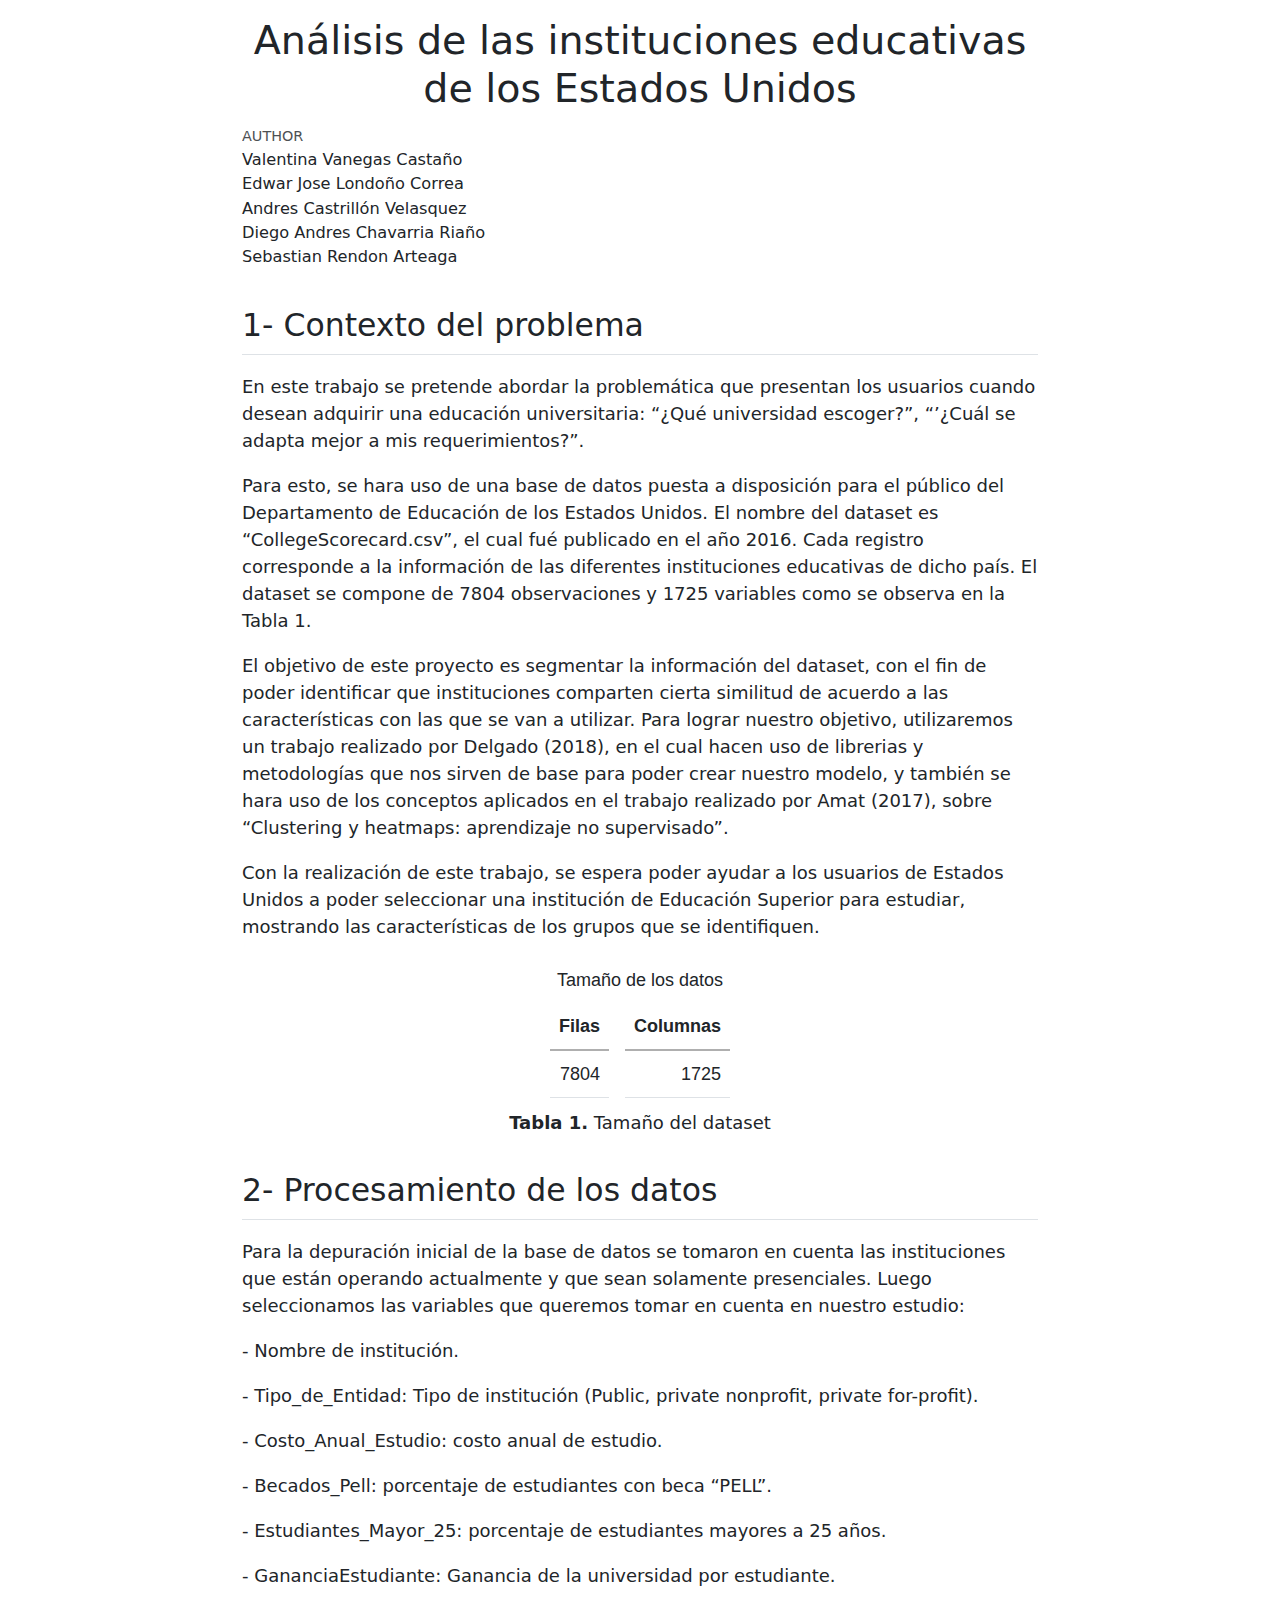
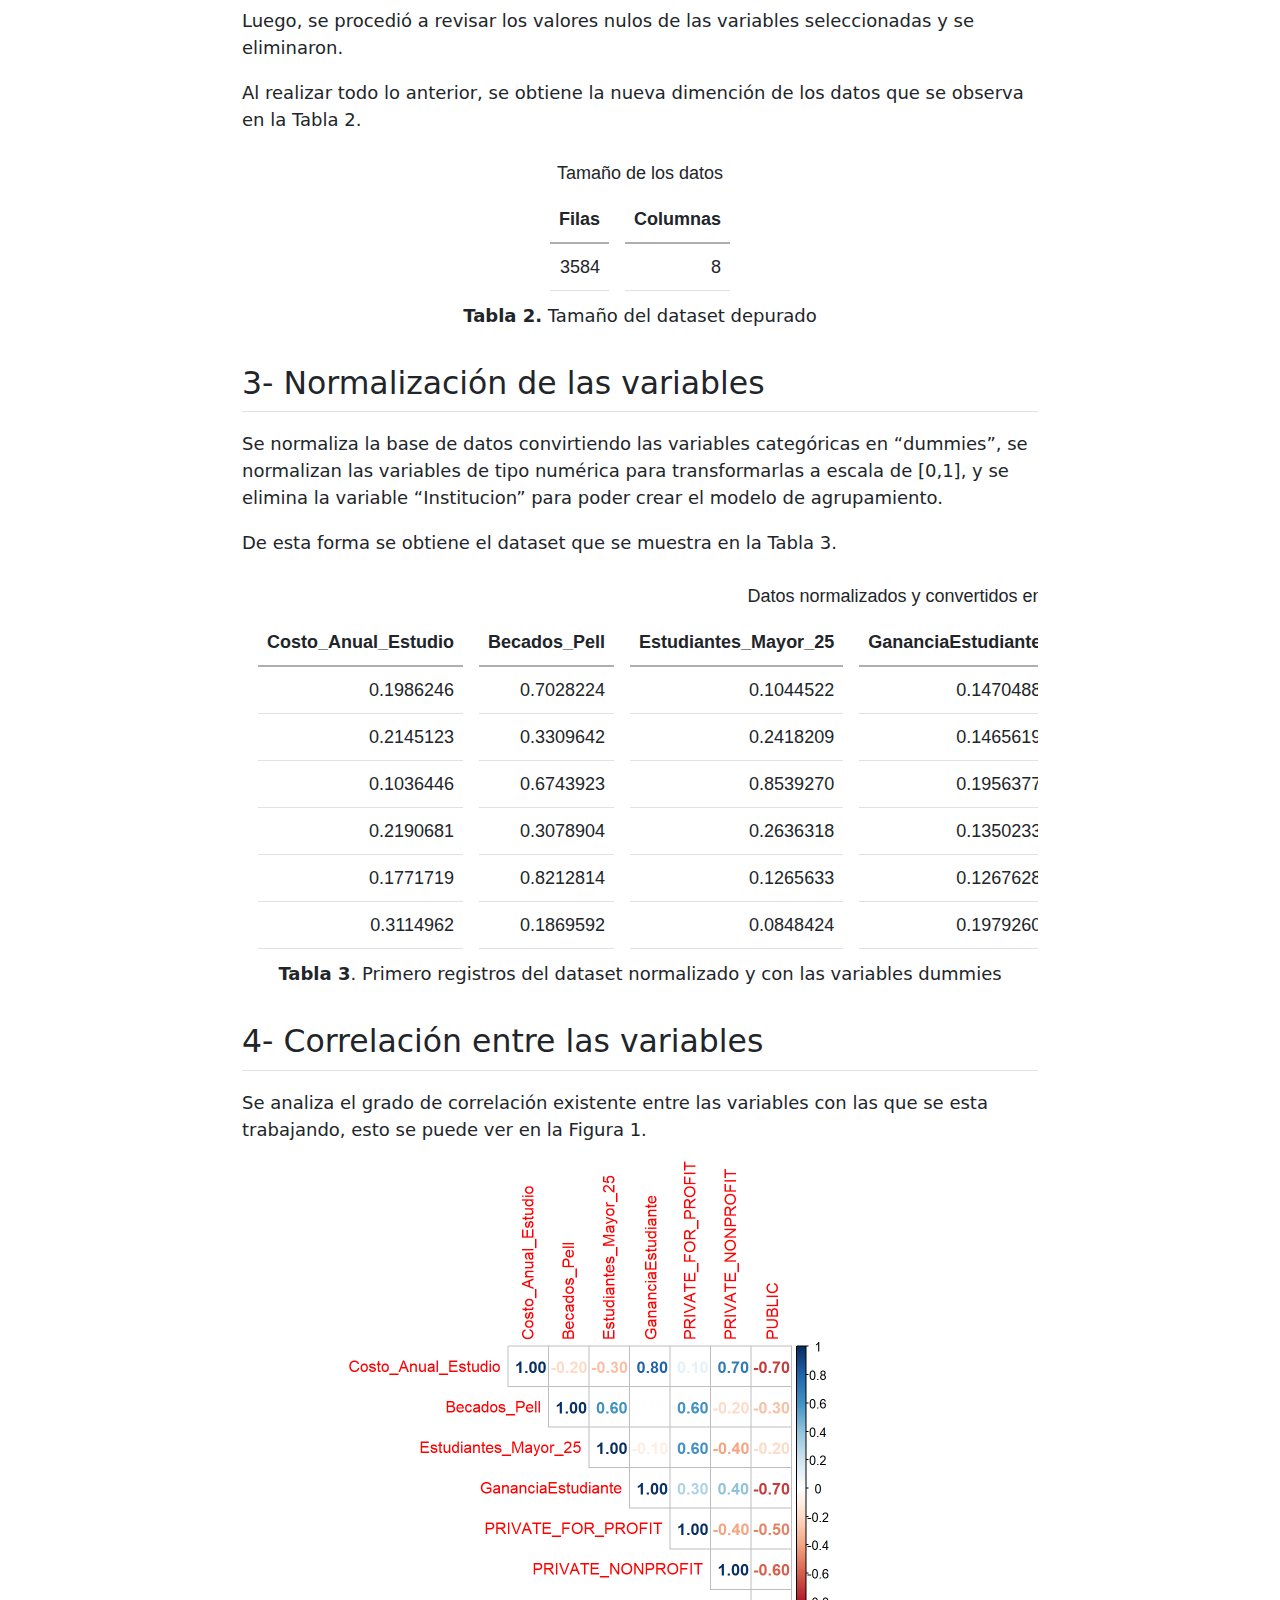
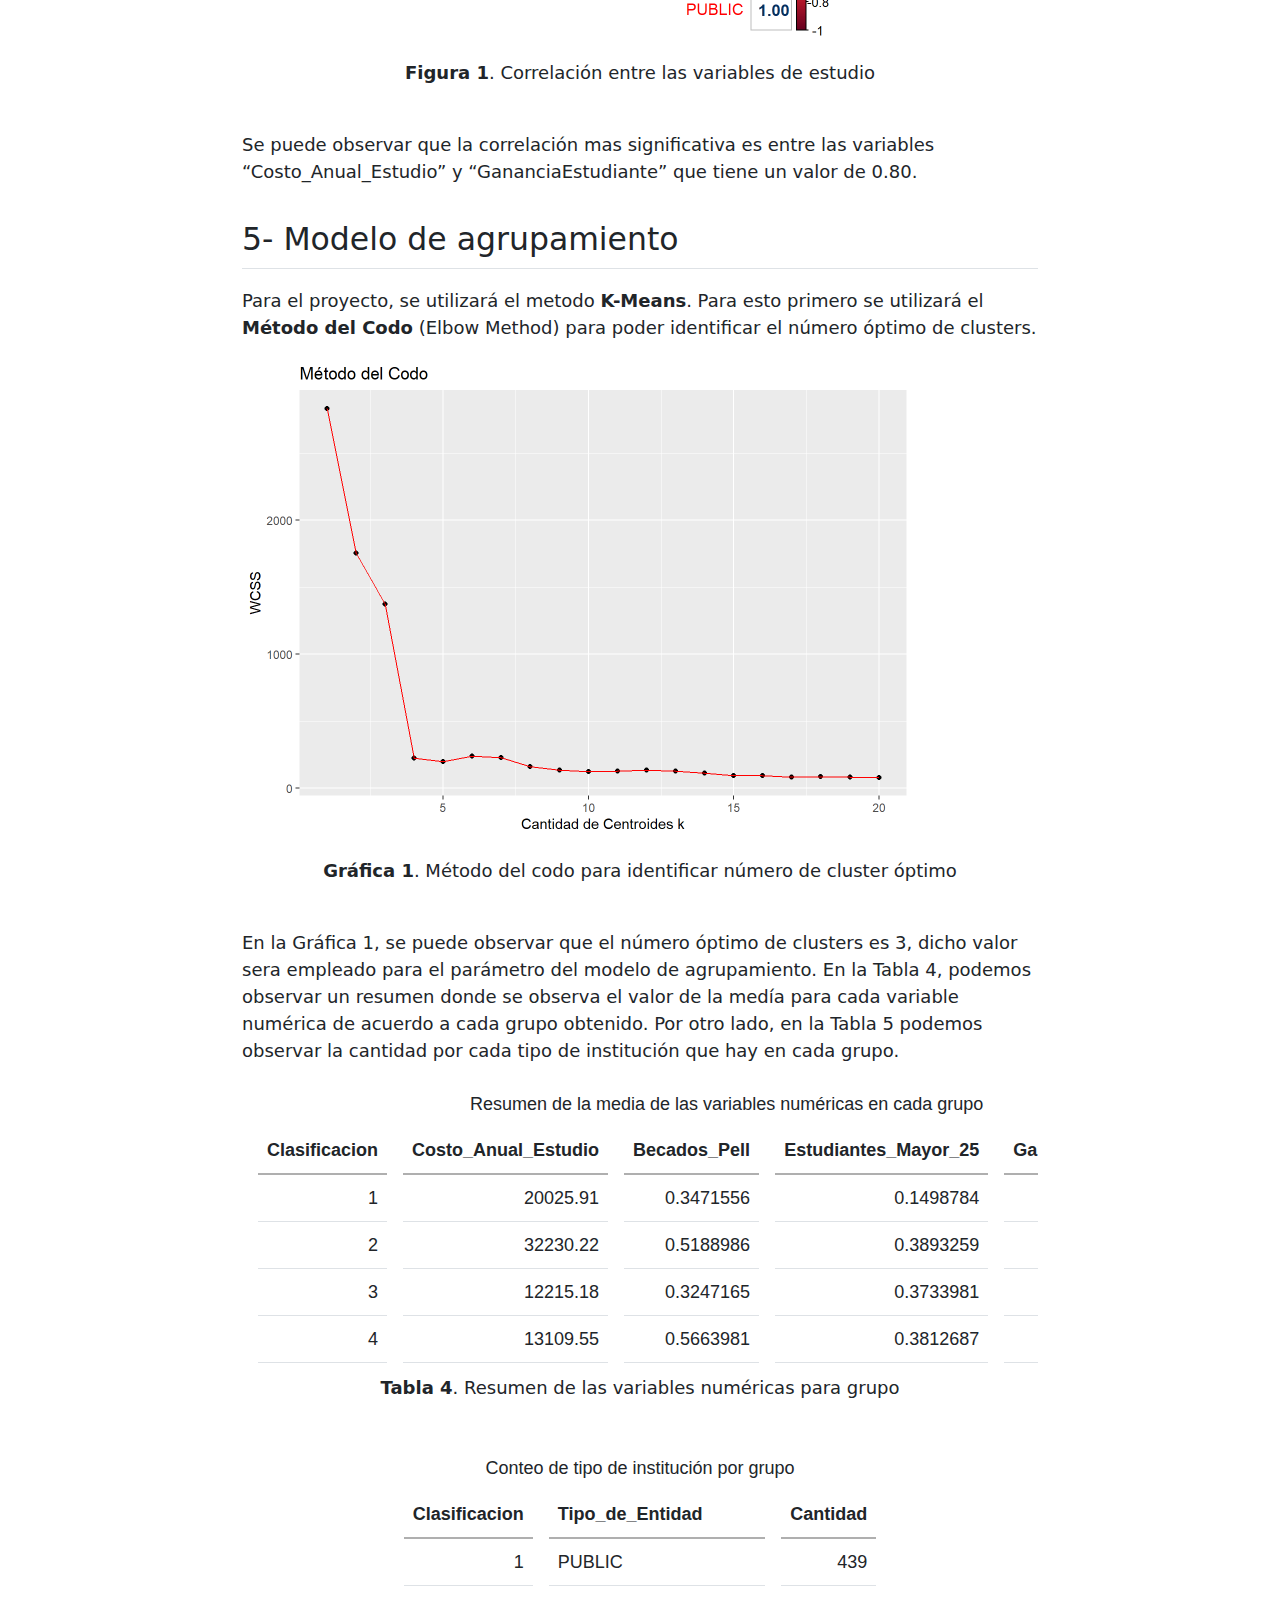
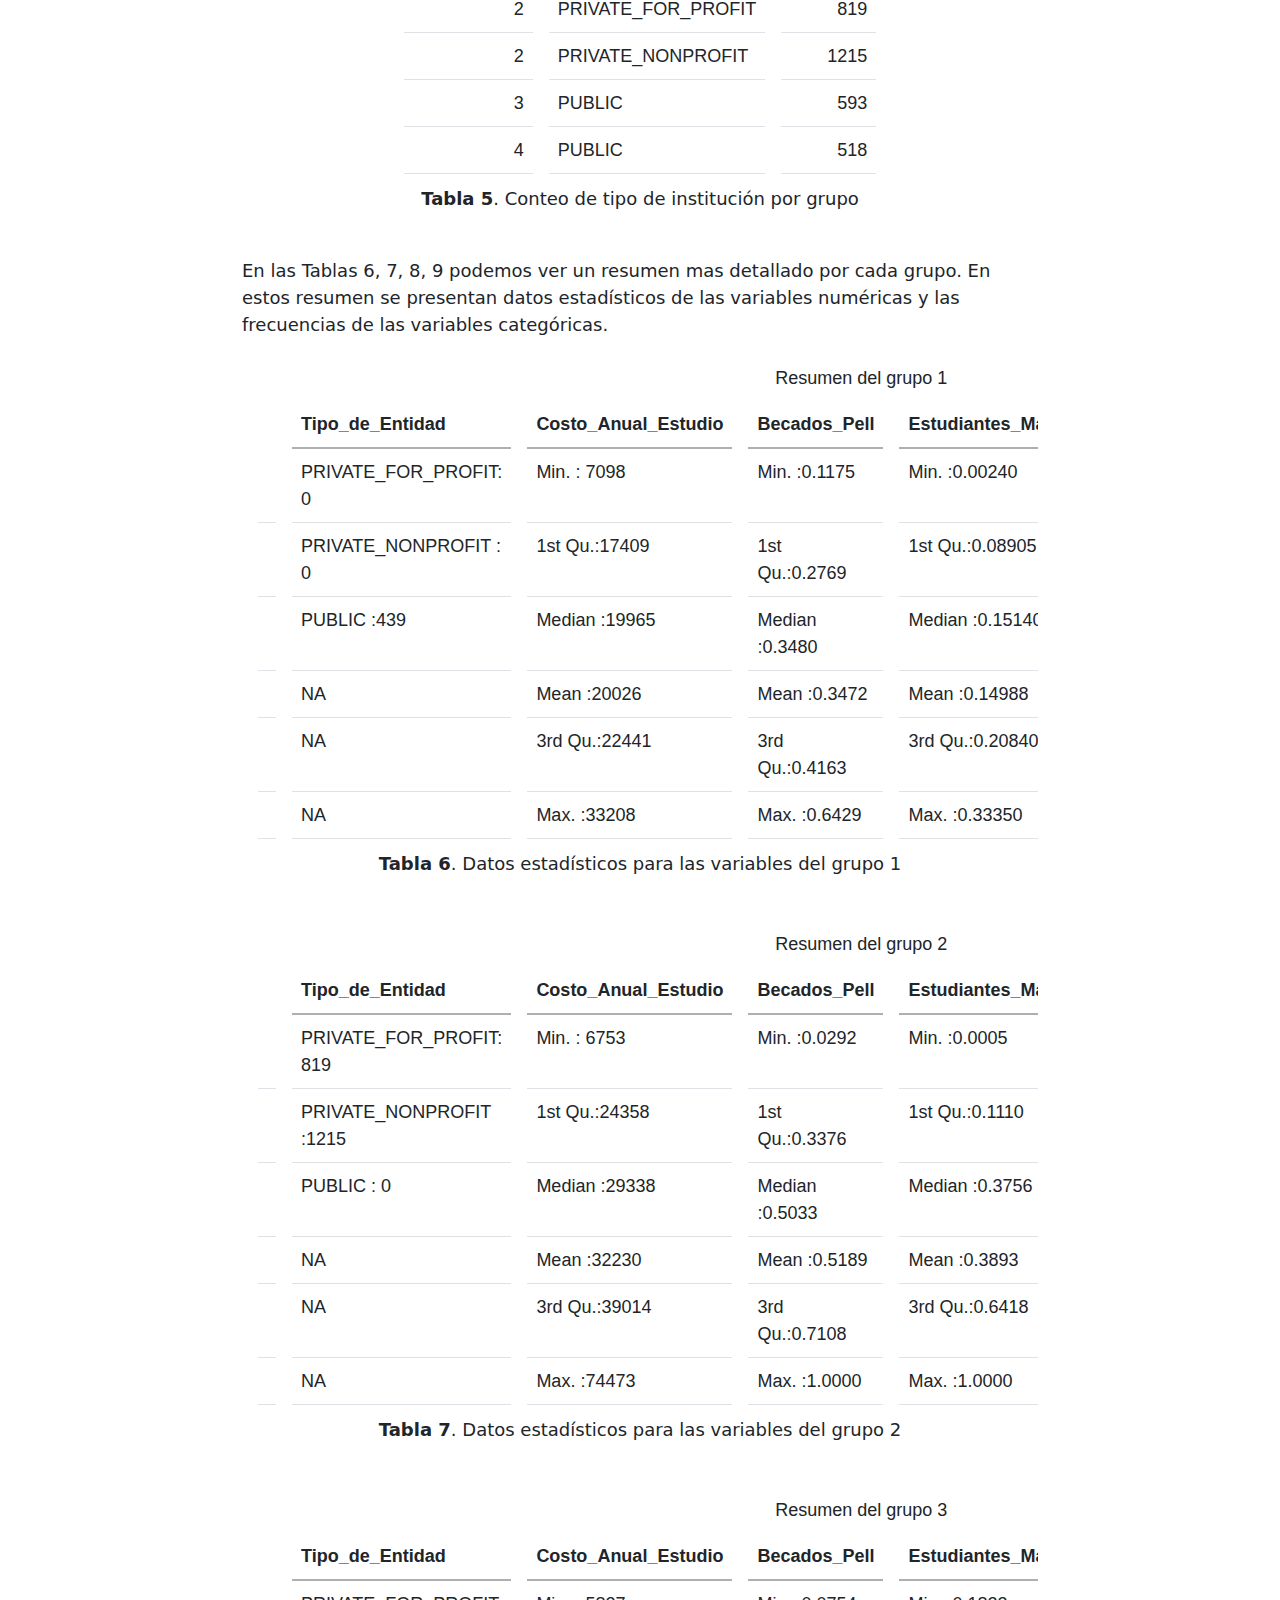
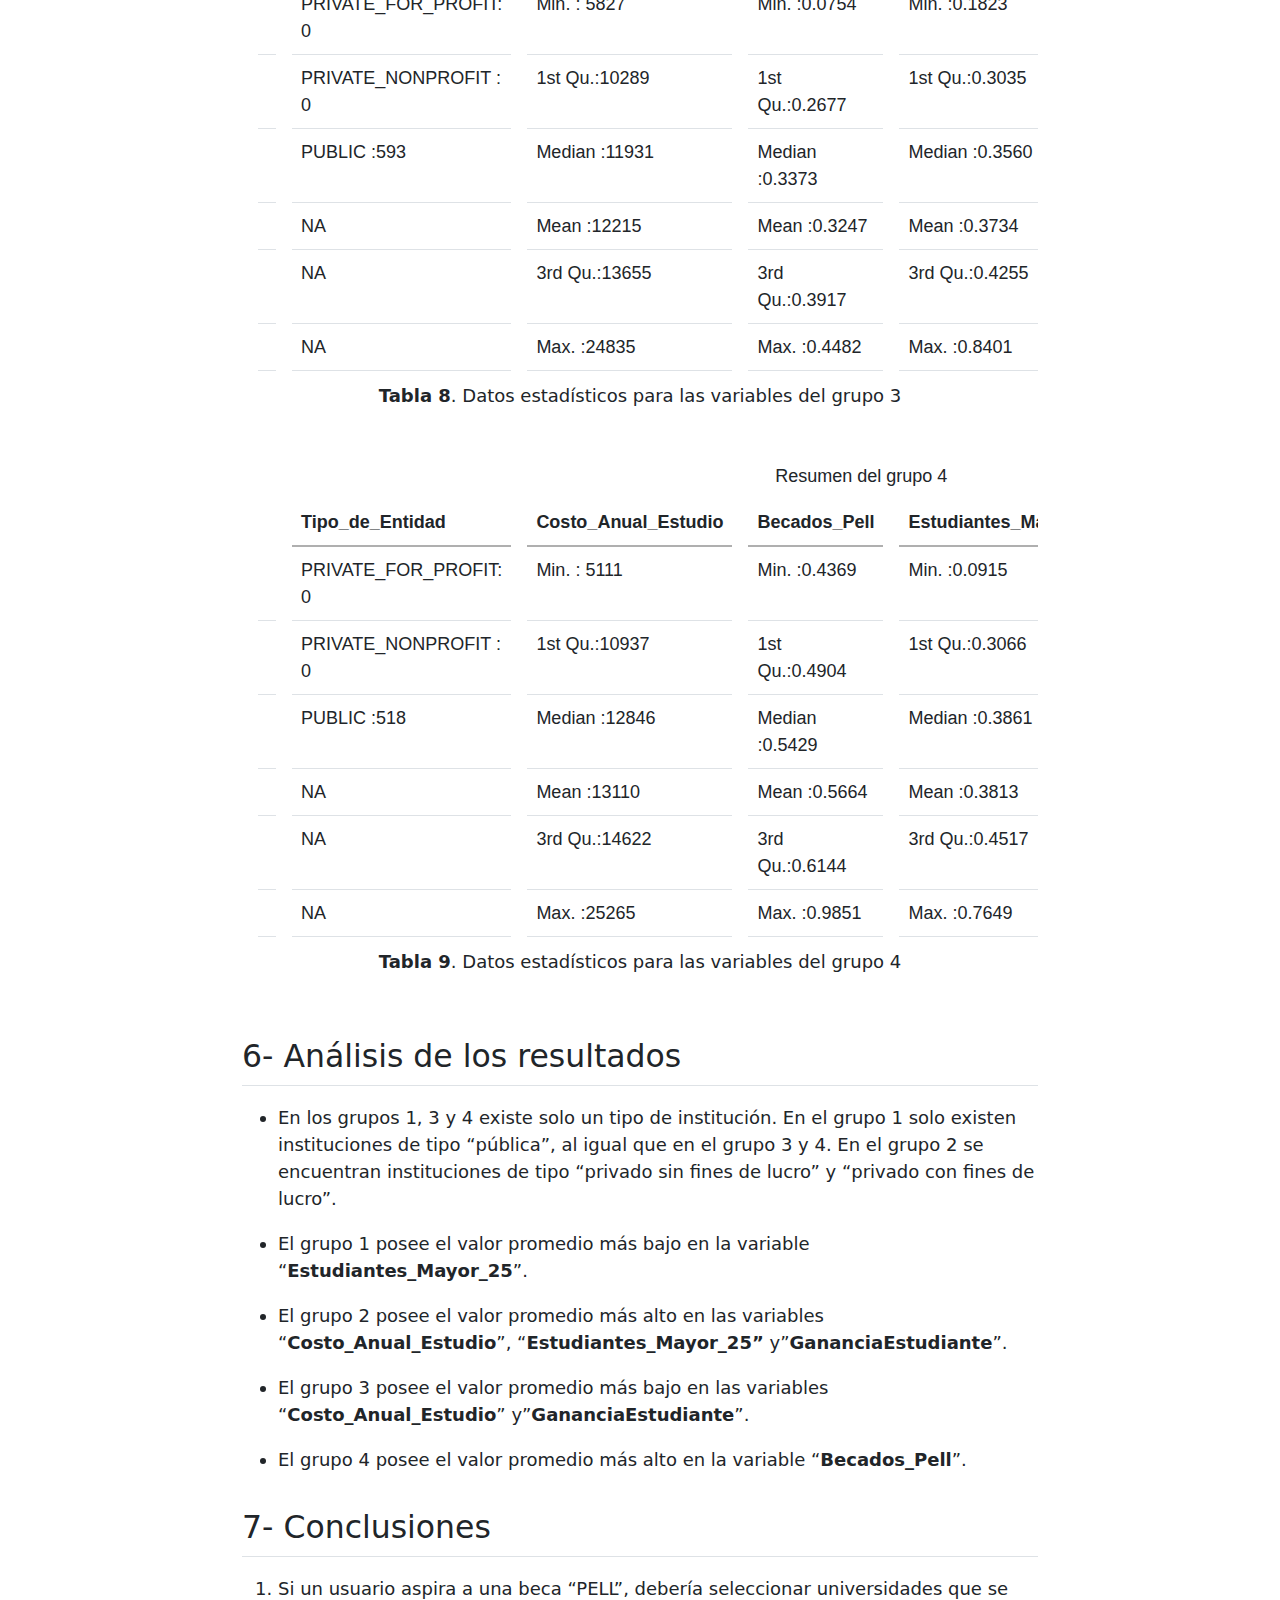
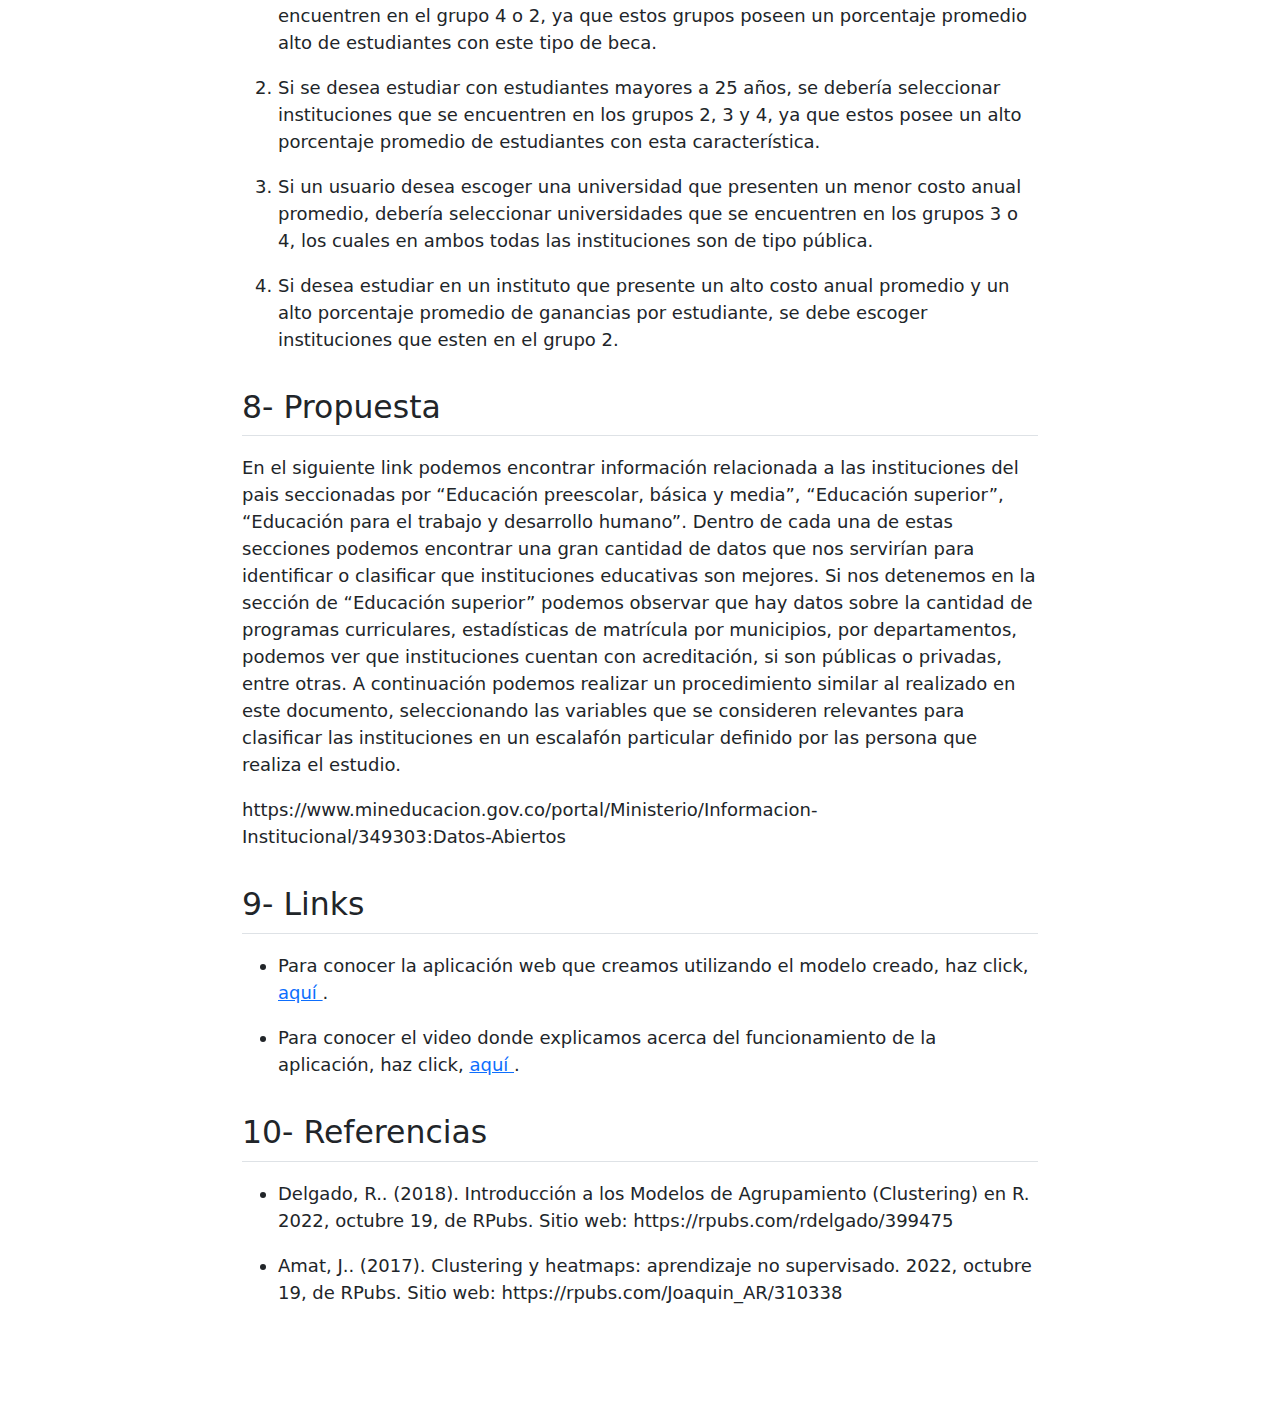
==== commit 3db5e432: "Cambios" ====
--- a/Trabajo1TAE.html
+++ b/Trabajo1TAE.html
@@ -8,7 +8,7 @@
 
 <meta name="author" content="Valentina Vanegas Castaño   Edwar Jose Londoño Correa   Andres Castrillón Velasquez   Diego Andres Chavarria Riaño   Sebastian Rendon Arteaga">
 
-<title>quarto-inputf706ff90</title>
+<title>quarto-inputf193b73f</title>
 <style>
 code{white-space: pre-wrap;}
 span.smallcaps{font-variant: small-caps;}
@@ -689,19 +689,20 @@
 <section id="análisis-de-los-resultados" class="level2">
 <h2 class="anchored" data-anchor-id="análisis-de-los-resultados">6- Análisis de los resultados</h2>
 <ul>
-<li><p>En cada grupo se puede identificar que existe solo un tipo de institución. En el grupo 1 solo existen instituciones de tipo “privado para lucro”, en el grupo 2 solo existen instituciones de tipo “privado sin fines de lucro”, en el grupo 3 solo existen instituciones de tipo “privado sin fines de lucro”, y en el grupo 4 solo existen instituciones de tipo “públicas”.</p></li>
-<li><p>El grupo 1 posee el valor promedio más alto en las variables “<strong>Becados_Pell</strong>” y “<strong>Estudiantes_Mayor_25</strong>”.</p></li>
-<li><p>El grupo 3 posee el valor promedio más alto en las variables “<strong>Costo_Anual_Estudio</strong>” y “<strong>GananciaEstudiante</strong>”.</p></li>
-<li><p>El grupo 4 posee el valor promedio más bajo en las variables “<strong>Costo_Anual_Estudio</strong>” y “<strong>GananciaEstudiante</strong>”.</p></li>
-<li><p>El grupo 2 posee el segundo valor promedio más bajo en las variables “<strong>Costo_Anual_Estudio</strong>” y “<strong>GananciaEstudiante</strong>”, y posee el segundo valor promedio más alto en las variables “<strong>Becados_Pell</strong>” y “<strong>Estudiantes_Mayor_25</strong>”.</p></li>
+<li><p>En los grupos 1, 3 y 4 existe solo un tipo de institución. En el grupo 1 solo existen instituciones de tipo “pública”, al igual que en el grupo 3 y 4. En el grupo 2 se encuentran instituciones de tipo “privado sin fines de lucro” y “privado con fines de lucro”.</p></li>
+<li><p>El grupo 1 posee el valor promedio más bajo en la variable “<strong>Estudiantes_Mayor_25</strong>”.</p></li>
+<li><p>El grupo 2 posee el valor promedio más alto en las variables “<strong>Costo_Anual_Estudio</strong>”, “<strong>Estudiantes_Mayor_25”</strong> y”<strong>GananciaEstudiante</strong>”.</p></li>
+<li><p>El grupo 3 posee el valor promedio más bajo en las variables “<strong>Costo_Anual_Estudio</strong>” y”<strong>GananciaEstudiante</strong>”.</p></li>
+<li><p>El grupo 4 posee el valor promedio más alto en la variable “<strong>Becados_Pell</strong>”.</p></li>
 </ul>
 </section>
 <section id="conclusiones" class="level2">
 <h2 class="anchored" data-anchor-id="conclusiones">7- Conclusiones</h2>
 <ol type="1">
-<li><p>Si un usuario aspira a una beca “PELL”, debería seleccionar universidades que se encuentren en el grupo 1 o 2, ya que estos grupos poseen un porcentaje promedio alto de estudiantes con este tipo de beca. Esta decisión aplica también si se desea estudiar con estudiantes mayores a 25 años, ya que estos dos grupos posee un alto porcentaje promedio de estudiantes con esta característica.</p></li>
-<li><p>Si un usuario desea escoger una universidad que presenten un menor costo anual promedio, debería seleccionar universidades que se encuentren en el grupo 4, el cual todas las instituciones son de tipo pública.</p></li>
-<li><p>Se desea estudiar en un instituto que presente un alto costo anual promedio y que presente menor porcentaje promedio de estudiantes mayores a 25 años y estudiantes becados de tipo PELL, debería seleccionar instituciones del grupo 3. En este grupo, todas las instituciones poseen son de tipo privada sin fines de lucro.</p></li>
+<li><p>Si un usuario aspira a una beca “PELL”, debería seleccionar universidades que se encuentren en el grupo 4 o 2, ya que estos grupos poseen un porcentaje promedio alto de estudiantes con este tipo de beca.</p></li>
+<li><p>Si se desea estudiar con estudiantes mayores a 25 años, se debería seleccionar instituciones que se encuentren en los grupos 2, 3 y 4, ya que estos posee un alto porcentaje promedio de estudiantes con esta característica.</p></li>
+<li><p>Si un usuario desea escoger una universidad que presenten un menor costo anual promedio, debería seleccionar universidades que se encuentren en los grupos 3 o 4, los cuales en ambos todas las instituciones son de tipo pública.</p></li>
+<li><p>Si desea estudiar en un instituto que presente un alto costo anual promedio y un alto porcentaje promedio de ganancias por estudiante, se debe escoger instituciones que esten en el grupo 2.</p></li>
 </ol>
 </section>
 <section id="propuesta" class="level2">
@@ -709,12 +710,22 @@
 <p>En el siguiente link podemos encontrar información relacionada a las instituciones del pais seccionadas por “Educación preescolar, básica y media”, “Educación superior”, “Educación para el trabajo y desarrollo humano”. Dentro de cada una de estas secciones podemos encontrar una gran cantidad de datos que nos servirían para identificar o clasificar que instituciones educativas son mejores. Si nos detenemos en la sección de “Educación superior” podemos observar que hay datos sobre la cantidad de programas curriculares, estadísticas de matrícula por municipios, por departamentos, podemos ver que instituciones cuentan con acreditación, si son públicas o privadas, entre otras. A continuación podemos realizar un procedimiento similar al realizado en este documento, seleccionando las variables que se consideren relevantes para clasificar las instituciones en un escalafón particular definido por las persona que realiza el estudio.</p>
 <p>https://www.mineducacion.gov.co/portal/Ministerio/Informacion-Institucional/349303:Datos-Abiertos</p>
 </section>
+<section id="links" class="level2">
+<h2 class="anchored" data-anchor-id="links">9- Links</h2>
+<ul>
+<li><p>Para conocer la aplicación web que creamos utilizando el modelo creado, haz click, <a href="https://sebasrendon12.shinyapps.io/myapp/"> aquí </a> .</p></li>
+<li><p>Para conocer el video donde explicamos acerca del funcionamiento de la aplicación, haz click, <a href="https://sebasrendon12.shinyapps.io/myapp/"> aquí </a> .</p></li>
+</ul>
+</section>
 <section id="referencias" class="level2">
-<h2 class="anchored" data-anchor-id="referencias">9- Referencias</h2>
+<h2 class="anchored" data-anchor-id="referencias">10- Referencias</h2>
 <ul>
 <li><p>Delgado, R.. (2018). Introducción a los Modelos de Agrupamiento (Clustering) en R. 2022, octubre 19, de RPubs. Sitio web: https://rpubs.com/rdelgado/399475</p></li>
 <li><p>Amat, J.. (2017). Clustering y heatmaps: aprendizaje no supervisado. 2022, octubre 19, de RPubs. Sitio web: https://rpubs.com/Joaquin_AR/310338</p></li>
 </ul>
+<div class="cell">
+
+</div>
 </section>
 
 </main>
